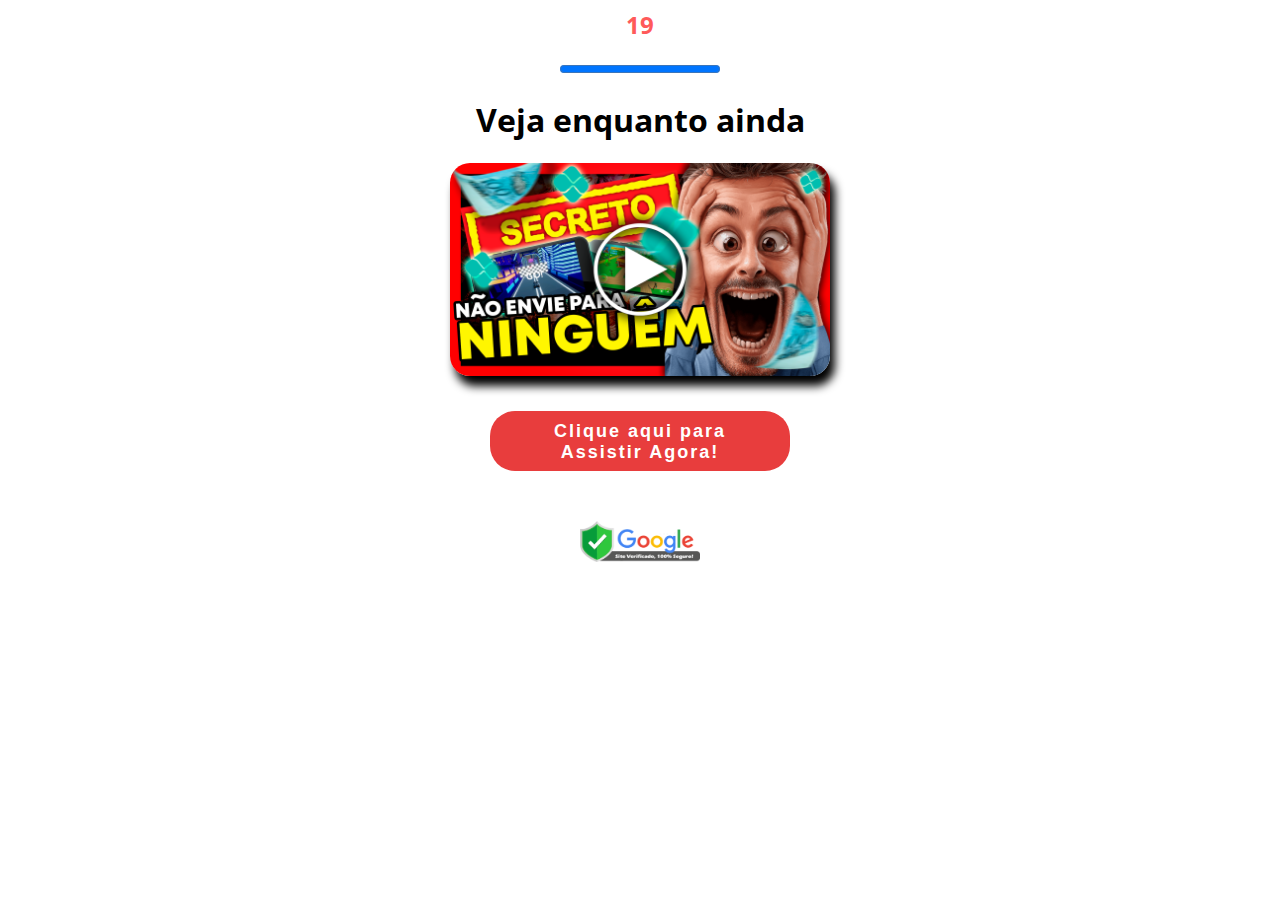
==== eou/index.html @ b16c2043 "678" ====
<html lang="pt-br">
  <head>
    <!-- Required meta tags -->
    <meta http-equiv="Content-Type" content="text/html; charset=UTF-8" />
    <meta name="viewport" content="width=device-width, initial-scale=1.0" />
    <meta name="author" content="J" />
    <meta property="og:title" content="Jogos Salarios" />
    <title>Jogos Salarios</title>
    <link rel="shortcut icon" href="img/fav.png" />

    <!-- CSS -->

    <link rel="stylesheet" href="css/style.css" />

    <!-- Google Tag Manager -->
    <script>
      (function (w, d, s, l, i) {
        w[l] = w[l] || [];
        w[l].push({ "gtm.start": new Date().getTime(), event: "gtm.js" });
        var f = d.getElementsByTagName(s)[0],
          j = d.createElement(s),
          dl = l != "dataLayer" ? "&l=" + l : "";
        j.async = true;
        j.src = "https://www.googletagmanager.com/gtm.js?id=" + i + dl;
        f.parentNode.insertBefore(j, f);
      })(window, document, "script", "dataLayer", "GTM-59BMMTV");
    </script>
    <!-- End Google Tag Manager -->

    <!-- Facebook Pixel Code -->
    <script>
      !(function (f, b, e, v, n, t, s) {
        if (f.fbq) return;
        n = f.fbq = function () {
          n.callMethod
            ? n.callMethod.apply(n, arguments)
            : n.queue.push(arguments);
        };
        if (!f._fbq) f._fbq = n;
        n.push = n;
        n.loaded = !0;
        n.version = "2.0";
        n.queue = [];
        t = b.createElement(e);
        t.async = !0;
        t.src = v;
        s = b.getElementsByTagName(e)[0];
        s.parentNode.insertBefore(t, s);
      })(
        window,
        document,
        "script",
        "https://connect.facebook.net/en_US/fbevents.js"
      );
      fbq("init", "483585389919968");
      fbq("init", "742287373422240");
      fbq("init", "352777233368472");
      fbq("track", "PageView");
    </script>
    <!-- End Facebook Pixel Code -->
  </head>
  <body>
    <!-- Google Tag Manager (noscript) -->
    <noscript
      ><iframe
        src="https://www.googletagmanager.com/ns.html?id=GTM-59BMMTV"
        height="0"
        width="0"
        style="display: none; visibility: hidden"
      ></iframe
    ></noscript>
    <!-- End Google Tag Manager (noscript) -->
    <center>
      <div class="row begin-countdown">
        <div class="col-md-12 text-center">
          <h2 style="color: #ff5a5a">
            <span id="pageBeginCountdownText">19 </span>
          </h2>
          <progress value="19" max="19" id="pageBeginCountdown"></progress>
        </div>
      </div>
      <h1>Veja enquanto ainda está Online</h1>
      <a id="btn1">
        <img class="pres" src="img/pres.png" />
      </a>
      <div align="center" style="margin-top: 30px">
        <div>
          <button id="btn2" class="pulse-button">
            Clique aqui para Assistir Agora!
          </button>
        </div>
      </div>
      <img class="av" src="img/av.png" />
    </center>
    <script type="text/javascript">
      ProgressCountdown(19, "pageBeginCountdown", "pageBeginCountdownText");

      function ProgressCountdown(timeleft, bar, text) {
        return new Promise((resolve, reject) => {
          var countdownTimer = setInterval(() => {
            timeleft--;

            document.getElementById(bar).value = timeleft;
            document.getElementById(text).textContent = timeleft;

            if (timeleft <= 0) {
              clearInterval(countdownTimer);
              resolve(true);
            }
          }, 1000);
        });
      }
    </script>
    <script>
      document.getElementById("btn1").addEventListener("click", function () {
        var hashstlp = "aHR0cHM6Ly9mdXR1cm9kZWdhbWVzLm9ubGluZS9weS8=";
        location.href = atob(hashstlp);
      });
      document.getElementById("btn2").addEventListener("click", function () {
        var hashstlp = "aHR0cHM6Ly9mdXR1cm9kZWdhbWVzLm9ubGluZS9weS8=";
        location.href = atob(hashstlp);
      });
    </script>
    <script>
      document.addEventListener("DOMContentLoaded", function (event) {
        // array with texts to type in typewriter
        var dataText = ["Veja enquanto ainda está Online"];

        // type one text in the typwriter
        // keeps calling itself until the text is finished
        function typeWriter(text, i, fnCallback) {
          // chekc if text isn't finished yet
          if (i < text.length) {
            // add next character to h1
            document.querySelector("h1").innerHTML = text.substring(0, i + 1);

            // wait for a while and call this function again for next character
            setTimeout(function () {
              typeWriter(text, i + 1, fnCallback);
            }, 35);
          }
          // text finished, call callback if there is a callback function
          else if (typeof fnCallback == "function") {
            // call callback after timeout
            setTimeout(fnCallback, 700);
          }
        }
        // start a typewriter animation for a text in the dataText array
        function StartTextAnimation(i) {
          // check if dataText[i] exists
          if (i < dataText[i].length) {
            // text exists! start typewriter animation
            typeWriter(dataText[i], 0, function () {
              // after callback (and whole text has been animated), start next text
              StartTextAnimation(i + 1);
            });
          }
        }
        // start the text animation
        StartTextAnimation(0);
      });
    </script>
  </body>
</html>
---- eou/css/style.css ----
@import url("https://fonts.googleapis.com/css?family=Open+Sans:300,400,600,700,800&amp;display=swap");
@import url("https://fonts.googleapis.com/css?family=Montserrat&amp;display=swap");

body {
  font-family: "Open Sans", Arial, Helvetica, sans-serif;
  background-color: #ffffff;
  color: #000;
}
img {
  display: block;
  margin-left: auto;
  margin-top: 50px;
  margin-right: auto;
  width: 300px;
}
.av {
  display: block;
  margin-left: auto;
  margin-top: 50px;
  margin-right: auto;
  width: 120px;
}
.pulse-button {
  position: relative;
  border: none;
  box-shadow: 0 0 0 0 rgba(232, 76, 61, 0.7);
  background-color: #e83d3d;
  color: #fff;
  border-radius: 25px;
  padding: 10px 20px 10px 20px;
  font-weight: bold;
  font-size: 18px;
  letter-spacing: 2px;
  height: 60px;
  width: 300px;
  margin-top: 5px;
  max-width: 100%;
  cursor: pointer;
  -webkit-animation: pulse 1.25s infinite cubic-bezier(0.66, 0, 0, 1);
  -moz-animation: pulse 1.25s infinite cubic-bezier(0.66, 0, 0, 1);
  -ms-animation: pulse 1.25s infinite cubic-bezier(0.66, 0, 0, 1);
  animation: pulse 1.25s infinite cubic-bezier(0.66, 0, 0, 1);
}
.pulse-button:hover {
  -webkit-animation: none;
  -moz-animation: none;
  -ms-animation: none;
  animation: none;
}

@-webkit-keyframes pulse {
  to {
    box-shadow: 0 0 0 45px rgba(232, 76, 61, 0);
  }
}
@-moz-keyframes pulse {
  to {
    box-shadow: 0 0 0 45px rgba(232, 76, 61, 0);
  }
}
@-ms-keyframes pulse {
  to {
    box-shadow: 0 0 0 45px rgba(232, 76, 61, 0);
  }
}
@keyframes pulse {
  to {
    box-shadow: 0 0 0 45px rgba(232, 76, 61, 0);
  }
}
.pres {
  border-radius: 20px;
  margin: 20px;
  min-width: 30%;
  max-width: 90%;
  box-shadow: 5px 10px 10px rgb(0, 0, 0);
}
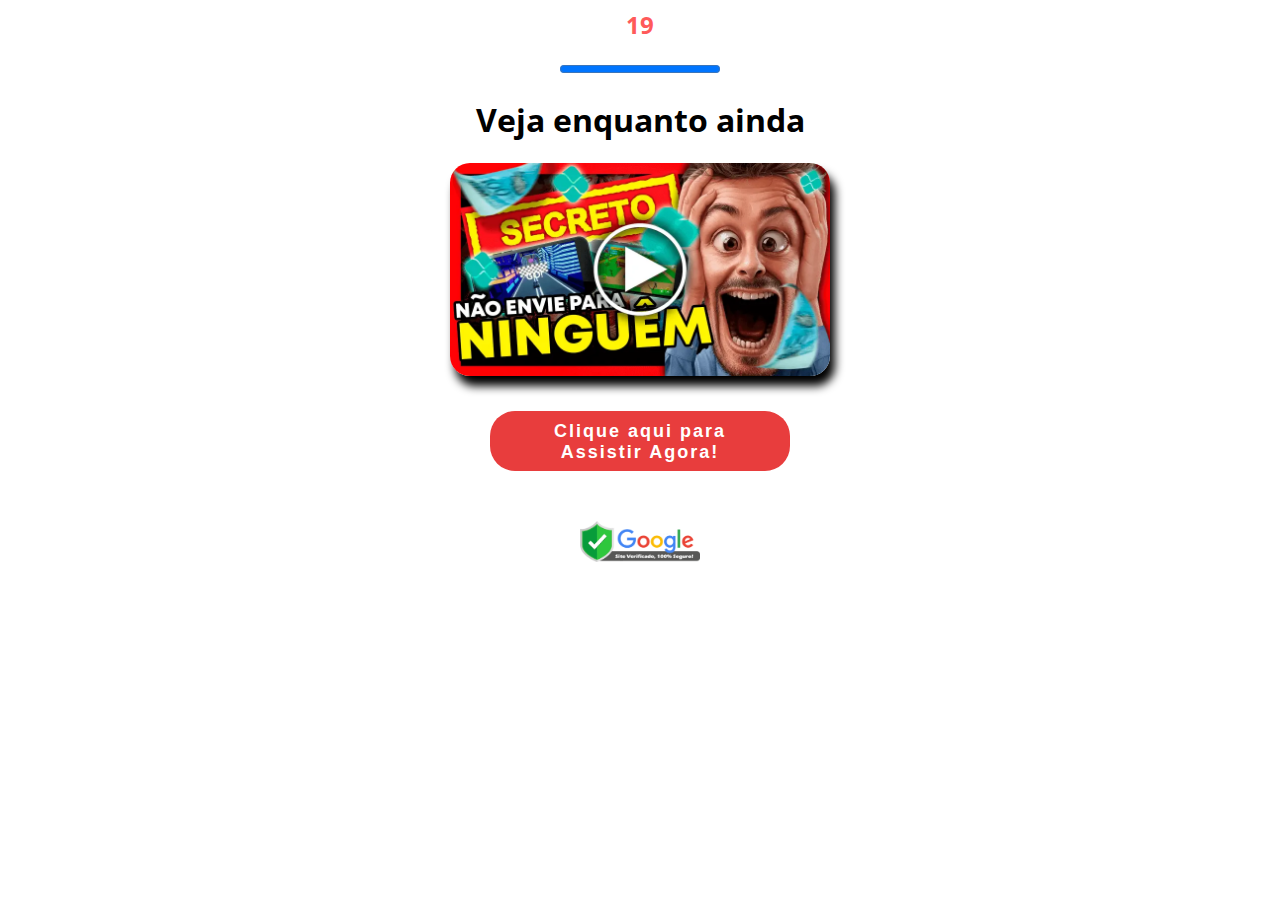
==== commit 9ebf7d02: "v4" ====
--- a/eou/index.html
+++ b/eou/index.html
@@ -6,8 +6,6 @@
     <meta name="author" content="J" />
     <meta property="og:title" content="Jogos Salarios" />
     <title>Jogos Salarios</title>
-    <link rel="shortcut icon" href="img/fav.png" />
-
     <!-- CSS -->
 
     <link rel="stylesheet" href="css/style.css" />
@@ -81,7 +79,7 @@
       </div>
       <h1>Veja enquanto ainda está Online</h1>
       <a id="btn1">
-        <img class="pres" src="img/pres.png" />
+        <img class="pres" src="img/pres.webp" />
       </a>
       <div align="center" style="margin-top: 30px">
         <div>
@@ -90,7 +88,7 @@
           </button>
         </div>
       </div>
-      <img class="av" src="img/av.png" />
+      <img class="av" src="img/av.webp" />
     </center>
     <script type="text/javascript">
       ProgressCountdown(19, "pageBeginCountdown", "pageBeginCountdownText");
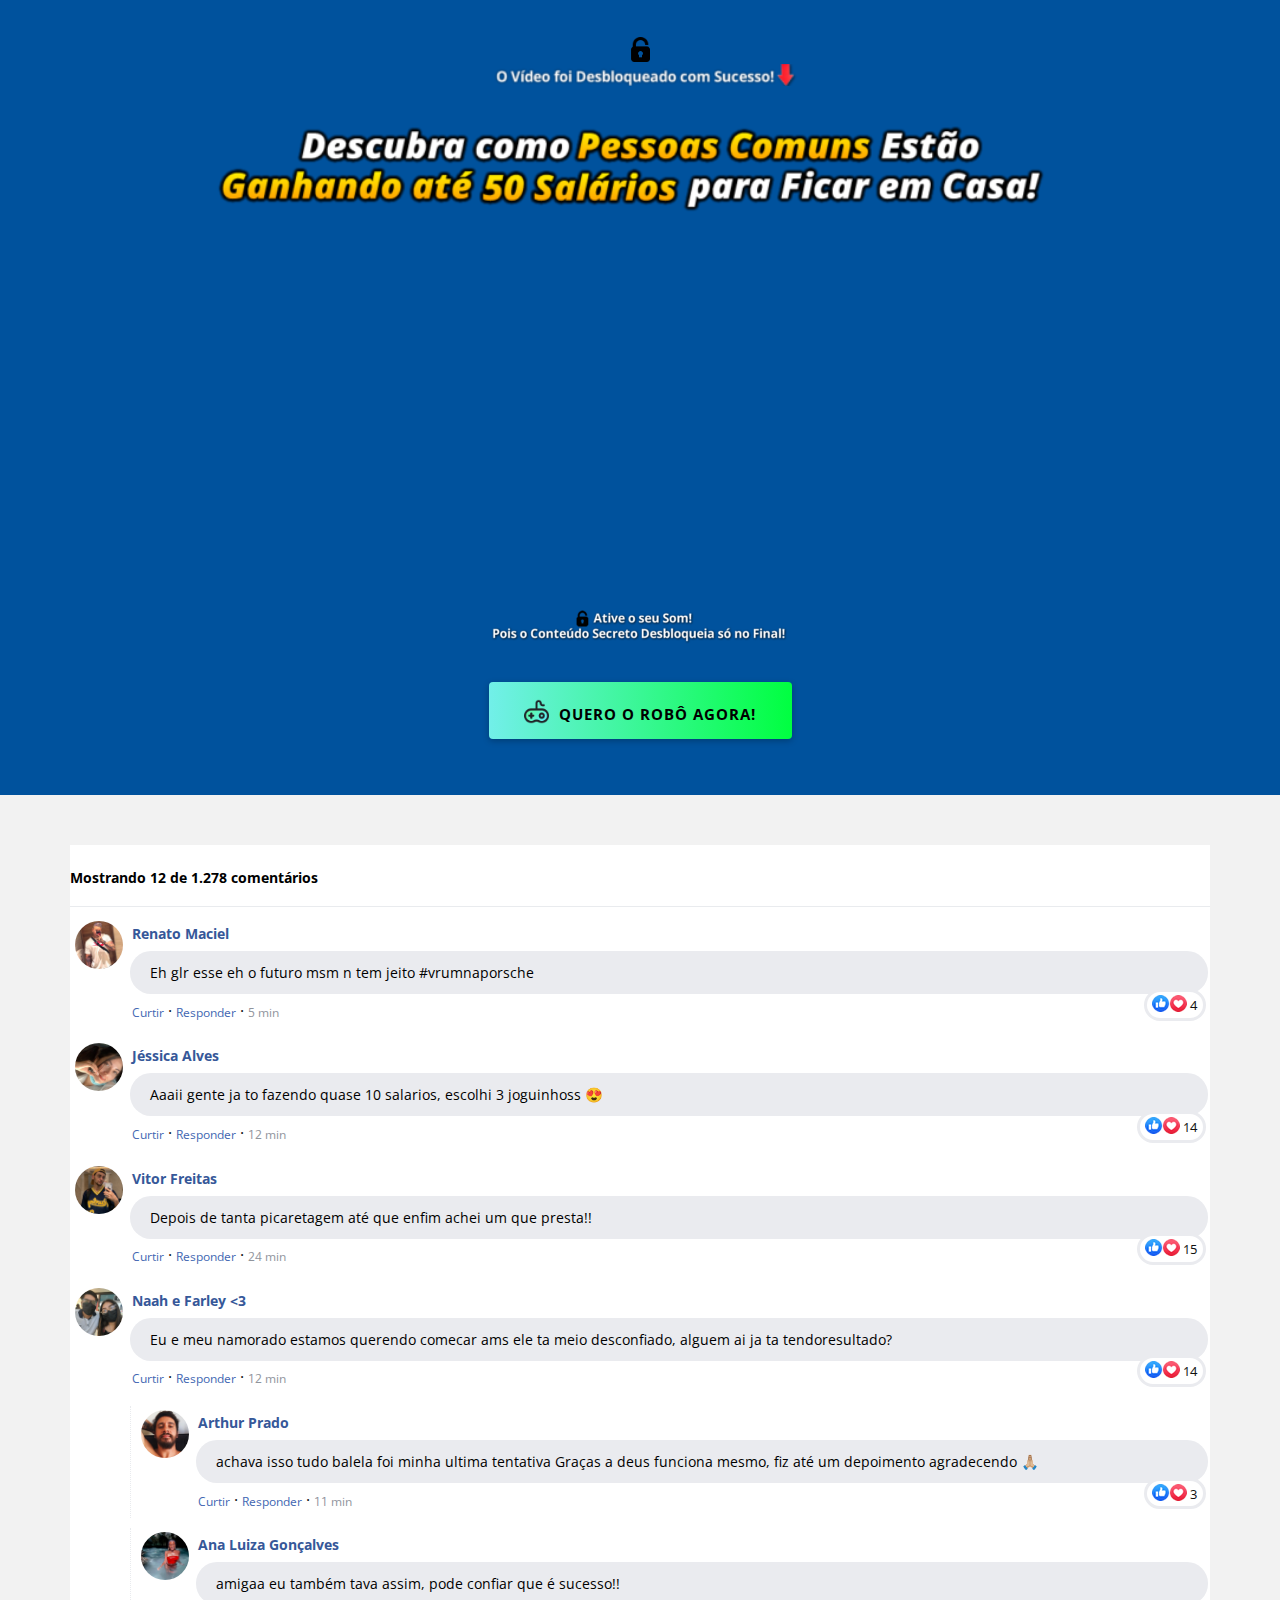
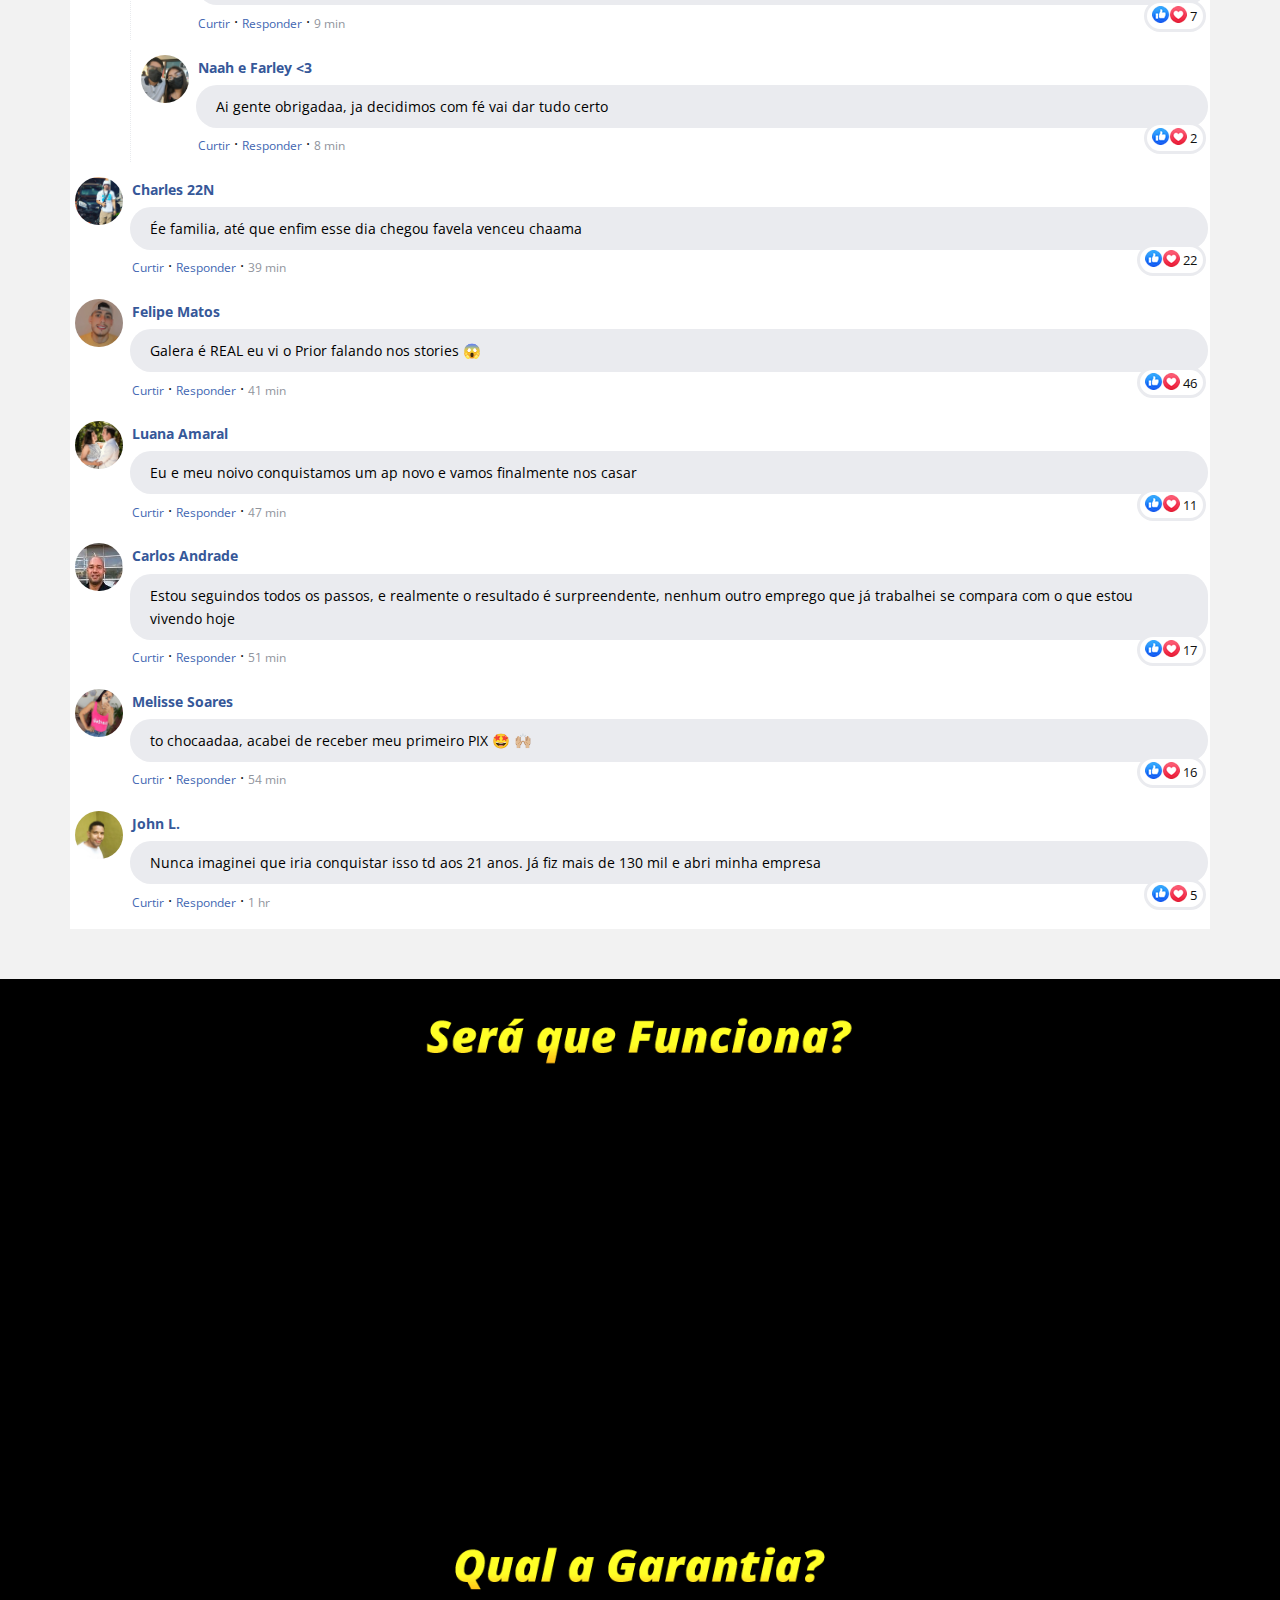
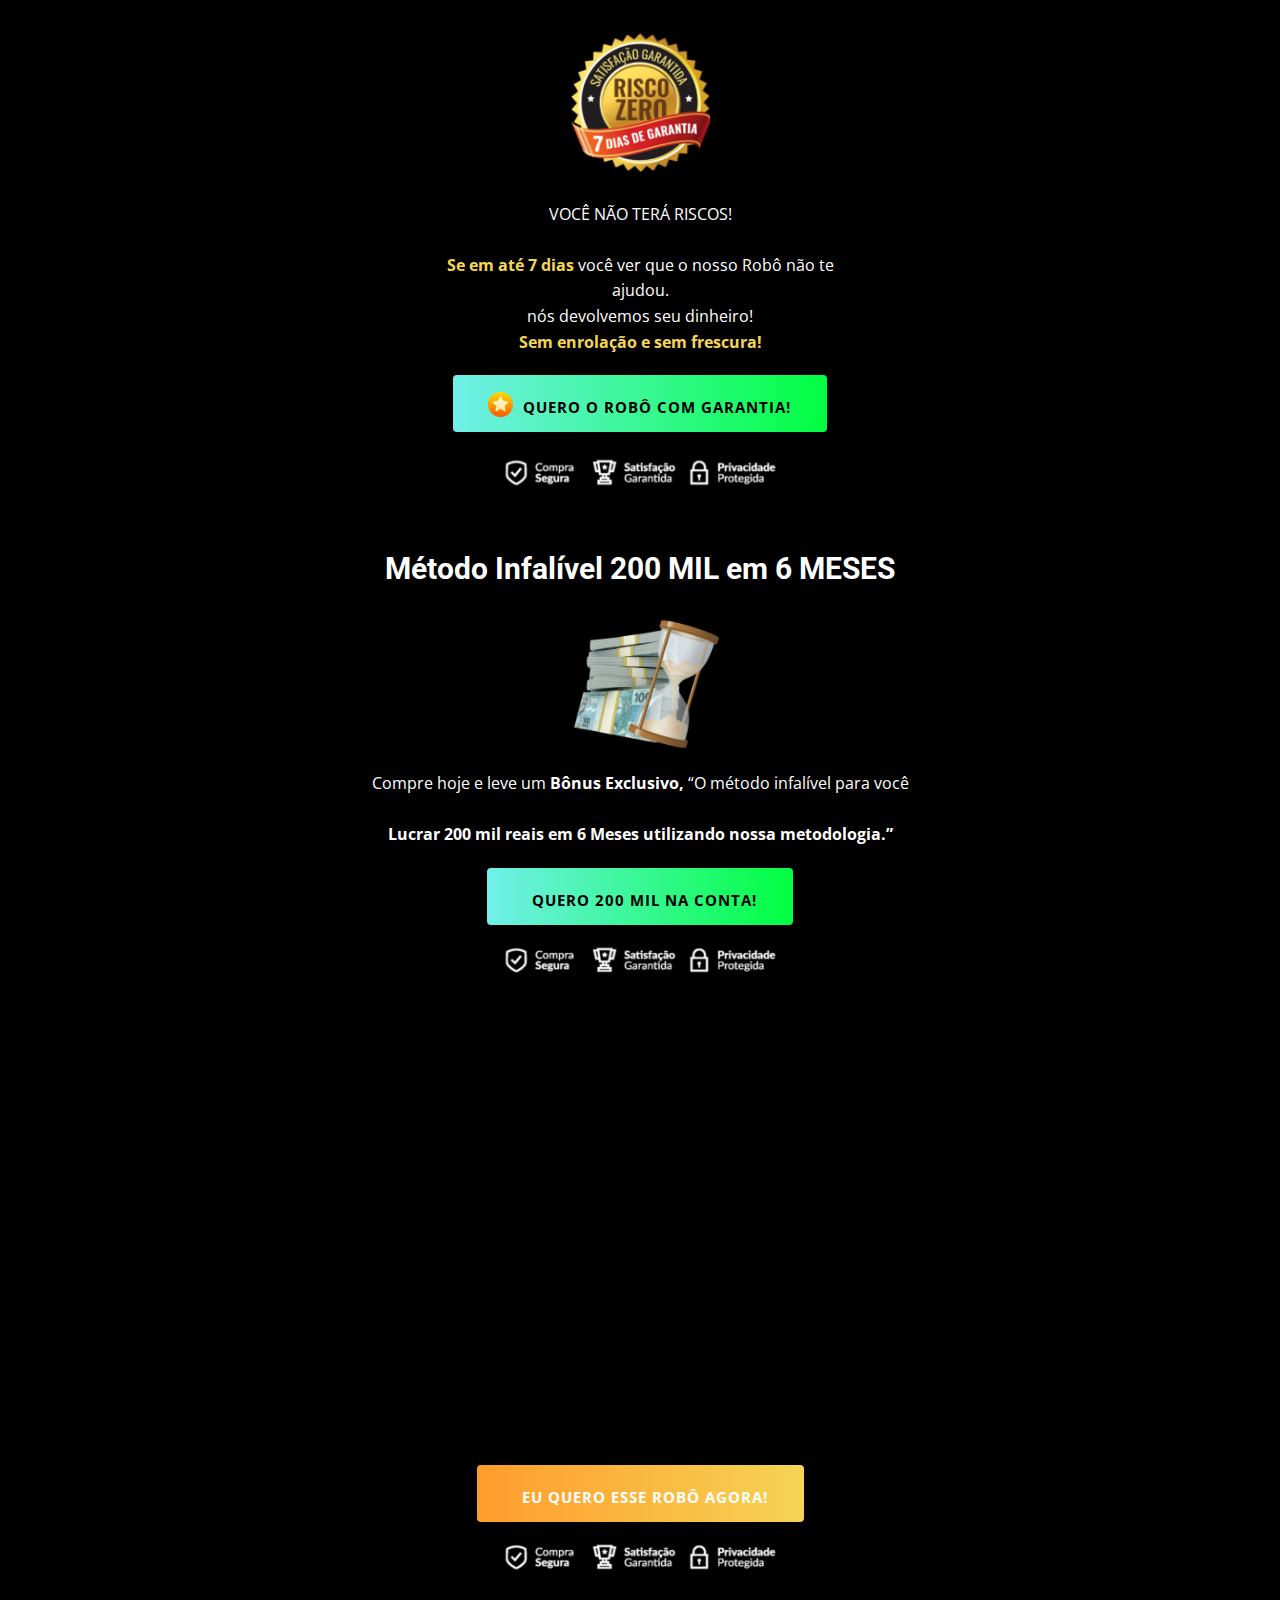
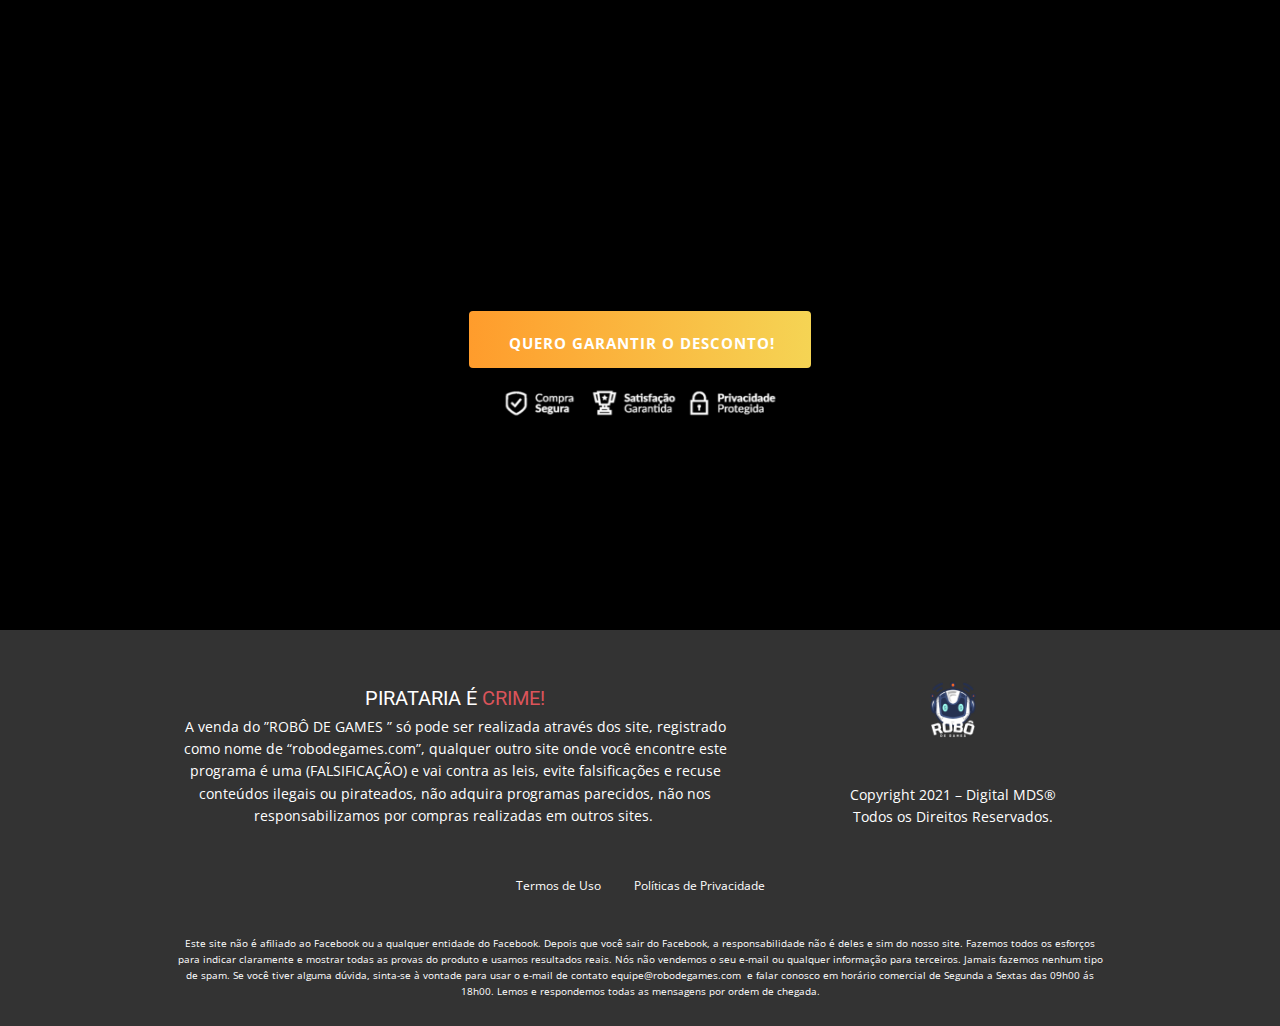
==== commit f6d926ba: "567" ====
--- a/eou/index.html
+++ b/eou/index.html
@@ -1,15 +1,19 @@
-<html lang="pt-br">
+<!DOCTYPE html>
+<html style="font-size: 16px">
   <head>
-    <!-- Required meta tags -->
-    <meta http-equiv="Content-Type" content="text/html; charset=UTF-8" />
     <meta name="viewport" content="width=device-width, initial-scale=1.0" />
-    <meta name="author" content="J" />
-    <meta property="og:title" content="Jogos Salarios" />
-    <title>Jogos Salarios</title>
-    <!-- CSS -->
+    <meta charset="utf-8" />
+    <meta name="keywords" content="" />
+    <meta name="description" content="" />
+    <title>Jogos De Salarios</title>
+    <link rel="stylesheet" href="style.css" media="screen" />
+    <link rel="stylesheet" href="style2.css" media="screen" />
 
-    <link rel="stylesheet" href="css/style.css" />
-
+    <link
+      id="u-theme-google-font"
+      rel="stylesheet"
+      href="https://fonts.googleapis.com/css?family=Roboto:100,100i,300,300i,400,400i,500,500i,700,700i,900,900i|Open+Sans:300,300i,400,400i,500,500i,600,600i,700,700i,800,800i"
+    />
     <!-- Google Tag Manager -->
     <script>
       (function (w, d, s, l, i) {
@@ -24,40 +28,8 @@
       })(window, document, "script", "dataLayer", "GTM-59BMMTV");
     </script>
     <!-- End Google Tag Manager -->
-
-    <!-- Facebook Pixel Code -->
-    <script>
-      !(function (f, b, e, v, n, t, s) {
-        if (f.fbq) return;
-        n = f.fbq = function () {
-          n.callMethod
-            ? n.callMethod.apply(n, arguments)
-            : n.queue.push(arguments);
-        };
-        if (!f._fbq) f._fbq = n;
-        n.push = n;
-        n.loaded = !0;
-        n.version = "2.0";
-        n.queue = [];
-        t = b.createElement(e);
-        t.async = !0;
-        t.src = v;
-        s = b.getElementsByTagName(e)[0];
-        s.parentNode.insertBefore(t, s);
-      })(
-        window,
-        document,
-        "script",
-        "https://connect.facebook.net/en_US/fbevents.js"
-      );
-      fbq("init", "483585389919968");
-      fbq("init", "742287373422240");
-      fbq("init", "352777233368472");
-      fbq("track", "PageView");
-    </script>
-    <!-- End Facebook Pixel Code -->
   </head>
-  <body>
+  <body class="u-body u-xl-mode">
     <!-- Google Tag Manager (noscript) -->
     <noscript
       ><iframe
@@ -68,94 +40,1084 @@
       ></iframe
     ></noscript>
     <!-- End Google Tag Manager (noscript) -->
-    <center>
-      <div class="row begin-countdown">
-        <div class="col-md-12 text-center">
-          <h2 style="color: #ff5a5a">
-            <span id="pageBeginCountdownText">19 </span>
-          </h2>
-          <progress value="19" max="19" id="pageBeginCountdown"></progress>
+    <section
+      class="u-align-center u-clearfix u-custom-color-7 u-section-1"
+      id="sec-cdf5"
+    >
+      <div class="u-clearfix u-sheet u-sheet-1">
+        <img
+          loading="lazy"
+          class="u-align-center u-image u-image-default u-image-1"
+          src="images/2089795.png"
+          alt=""
+          data-image-width="512"
+          data-image-height="512"
+        />
+        <img
+          loading="lazy"
+          class="u-align-center u-image u-image-default u-image-2"
+          src="images/Sem-titulo-4.fw-2-300x20-1.png"
+          alt=""
+          data-image-width="300"
+          data-image-height="20"
+        />
+        <img
+          loading="lazy"
+          class="u-align-center u-image u-image-default u-image-3"
+          src="images/head.fw-1-768x77.png"
+          alt=""
+          data-image-width="768"
+          data-image-height="77"
+        />
+        <div
+          class="u-align-center-xs u-align-left-lg u-align-left-md u-align-left-sm u-align-left-xl u-video u-video-contain-xs u-video-1"
+        >
+          <div class="embed-responsive embed-responsive-1">
+            <iframe
+              loading="lazy"
+              style="
+                position: absolute;
+                top: 0;
+                left: 0;
+                width: 100%;
+                height: 100%;
+              "
+              class="embed-responsive-item"
+              src="https://player.vimeo.com/video/679387224?loop=0&amp;muted=0&amp;title=0"
+              frameborder="0"
+              allowfullscreen=""
+            ></iframe>
+          </div>
+        </div>
+        <img
+          loading="lazy"
+          class="u-image u-image-default u-image-4"
+          src="images/head-desbloq222.fw-1-300x36-1.png"
+          alt=""
+          data-image-width="300"
+          data-image-height="36"
+        />
+        <a
+          href="https://checkout.mycheckout.com.br/checkout/62142c2a68c37075ba052bb1?src=pv197"
+          class="hiddenbtn u-align-center u-border-none u-btn u-btn-round u-button-style u-gradient u-none u-radius-4 u-text-black u-btn-1"
+          ><span class="u-file-icon u-icon u-icon-1"
+            ><img loading="lazy" src="images/6872491.png" alt="" /></span
+          >&nbsp;​Quero o Robô Agora!
+        </a>
+      </div>
+    </section>
+    <section class="hiddenbtn u-clearfix u-grey-5 u-section-2" id="sec-24d2">
+      <div class="u-clearfix u-sheet u-sheet-1">
+        <div
+          class="u-clearfix u-custom-html u-expanded-width u-white u-custom-html-1"
+        >
+          <div class="bg-white fb-comments" style="margin-top: 5px">
+            <div class="fb-comments-header">
+              <span>Mostrando 12 de 1.278 comentários</span>
+            </div>
+            <div class="fb-comments-wrapper" id="1">
+              <table class="fb-comments-comment">
+                <tbody>
+                  <tr>
+                    <td rowspan="3" class="fb-comments-comment-img">
+                      <img loading="lazy" src="images/coments/12.png" />
+                    </td>
+                    <td>
+                      <font class="fb-comments-comment-name">
+                        <name>Renato Maciel</name>
+                      </font>
+                    </td>
+                  </tr>
+                  <tr>
+                    <td class="fb-comments-comment-text">
+                      Eh glr esse eh o futuro msm n tem jeito #vrumnaporsche
+                    </td>
+                  </tr>
+                  <tr>
+                    <td class="fb-comments-comment-actions">
+                      <like>Curtir</like> · <reply>Responder</reply> ·
+                      <likes>4</likes>
+                      <date>5 min</date>
+                    </td>
+                  </tr>
+                </tbody>
+              </table>
+            </div>
+            <div class="fb-comments-wrapper" id="2">
+              <table class="fb-comments-comment">
+                <tbody>
+                  <tr>
+                    <td rowspan="3" class="fb-comments-comment-img">
+                      <img loading="lazy" src="images/coments/6.png" />
+                    </td>
+                    <td>
+                      <font class="fb-comments-comment-name">
+                        <name>Jéssica Alves</name>
+                      </font>
+                    </td>
+                  </tr>
+                  <tr>
+                    <td class="fb-comments-comment-text">
+                      Aaaii gente ja to fazendo quase 10 salarios, escolhi 3
+                      joguinhoss 😍
+                    </td>
+                  </tr>
+                  <tr>
+                    <td class="fb-comments-comment-actions">
+                      <like>Curtir</like> · <reply>Responder</reply> ·
+                      <likes>14</likes>
+                      <date>12 min</date>
+                    </td>
+                  </tr>
+                </tbody>
+              </table>
+            </div>
+            <div class="fb-comments-wrapper" id="3">
+              <table class="fb-comments-comment" id="6">
+                <tbody>
+                  <tr>
+                    <td rowspan="3" class="fb-comments-comment-img">
+                      <img loading="lazy" src="images/coments/3.png" />
+                    </td>
+                    <td>
+                      <font class="fb-comments-comment-name">
+                        <name>Vitor Freitas</name>
+                      </font>
+                    </td>
+                  </tr>
+                  <tr>
+                    <td class="fb-comments-comment-text">
+                      Depois de tanta picaretagem até que enfim achei um que
+                      presta!!
+                    </td>
+                  </tr>
+                  <tr>
+                    <td class="fb-comments-comment-actions">
+                      <like>Curtir</like> · <reply>Responder</reply> ·
+                      <likes>15</likes>
+                      <date>24 min</date>
+                    </td>
+                  </tr>
+                </tbody>
+              </table>
+            </div>
+            <div class="fb-comments-wrapper" id="4">
+              <table class="fb-comments-comment">
+                <tbody>
+                  <tr>
+                    <td rowspan="3" class="fb-comments-comment-img">
+                      <img loading="lazy" src="images/coments/9.png" />
+                    </td>
+                    <td>
+                      <font class="fb-comments-comment-name">
+                        <name>Naah e Farley &lt;3</name>
+                      </font>
+                    </td>
+                  </tr>
+                  <tr>
+                    <td class="fb-comments-comment-text">
+                      Eu e meu namorado estamos querendo comecar ams ele ta meio
+                      desconfiado, alguem ai ja ta tendoresultado?
+                    </td>
+                  </tr>
+                  <tr>
+                    <td class="fb-comments-comment-actions">
+                      <like>Curtir</like> · <reply>Responder</reply> ·
+                      <likes>14</likes>
+                      <date>12 min</date>
+                    </td>
+                  </tr>
+                </tbody>
+              </table>
+            </div>
+            <div class="fb-comments-reply-wrapper" id="4-1">
+              <table class="fb-comments-comment">
+                <tbody>
+                  <tr>
+                    <td rowspan="3" class="fb-comments-comment-img">
+                      <img loading="lazy" src="images/coments/4.png" />
+                    </td>
+                    <td>
+                      <font class="fb-comments-comment-name">
+                        <name>Arthur Prado</name>
+                      </font>
+                    </td>
+                  </tr>
+                  <tr>
+                    <td class="fb-comments-comment-text">
+                      achava isso tudo balela foi minha ultima tentativa Graças
+                      a deus funciona mesmo, fiz até um depoimento agradecendo
+                      🙏🏼
+                    </td>
+                  </tr>
+                  <tr>
+                    <td class="fb-comments-comment-actions">
+                      <like>Curtir</like> · <reply>Responder</reply> ·
+                      <likes>3</likes>
+                      <date>11 min</date>
+                    </td>
+                  </tr>
+                </tbody>
+              </table>
+            </div>
+            <div class="fb-comments-reply-wrapper" id="4-2">
+              <table class="fb-comments-comment">
+                <tbody>
+                  <tr>
+                    <td rowspan="3" class="fb-comments-comment-img">
+                      <img loading="lazy" src="images/coments/2.png" />
+                    </td>
+                    <td>
+                      <font class="fb-comments-comment-name">
+                        <name>Ana Luiza Gonçalves</name>
+                      </font>
+                    </td>
+                  </tr>
+                  <tr>
+                    <td class="fb-comments-comment-text">
+                      amigaa eu também tava assim, pode confiar que é sucesso!!
+                    </td>
+                  </tr>
+                  <tr>
+                    <td class="fb-comments-comment-actions">
+                      <like>Curtir</like> · <reply>Responder</reply> ·
+                      <likes>7</likes>
+                      <date>9 min</date>
+                    </td>
+                  </tr>
+                </tbody>
+              </table>
+            </div>
+            <div class="fb-comments-reply-wrapper" id="4-3">
+              <table class="fb-comments-comment">
+                <tbody>
+                  <tr>
+                    <td rowspan="3" class="fb-comments-comment-img">
+                      <img loading="lazy" src="images/coments/9.png" />
+                    </td>
+                    <td>
+                      <font class="fb-comments-comment-name">
+                        <name>Naah e Farley &lt;3</name>
+                      </font>
+                    </td>
+                  </tr>
+                  <tr>
+                    <td class="fb-comments-comment-text">
+                      Ai gente obrigadaa, ja decidimos com fé vai dar tudo certo
+                    </td>
+                  </tr>
+                  <tr>
+                    <td class="fb-comments-comment-actions">
+                      <like>Curtir</like> · <reply>Responder</reply> ·
+                      <likes>2</likes>
+                      <date>8 min</date>
+                    </td>
+                  </tr>
+                </tbody>
+              </table>
+            </div>
+            <div class="fb-comments-wrapper" id="5">
+              <table class="fb-comments-comment">
+                <tbody>
+                  <tr>
+                    <td rowspan="3" class="fb-comments-comment-img">
+                      <img loading="lazy" src="images/coments/1.png" />
+                    </td>
+                    <td>
+                      <font class="fb-comments-comment-name">
+                        <name>Charles 22N</name>
+                      </font>
+                    </td>
+                  </tr>
+                  <tr>
+                    <td class="fb-comments-comment-text">
+                      Ée familia, até que enfim esse dia chegou favela venceu
+                      chaama
+                    </td>
+                  </tr>
+                  <tr>
+                    <td class="fb-comments-comment-actions">
+                      <like>Curtir</like> · <reply>Responder</reply> ·
+                      <likes>22</likes>
+                      <date>39 min</date>
+                    </td>
+                  </tr>
+                </tbody>
+              </table>
+            </div>
+            <div class="fb-comments-wrapper" id="6">
+              <table class="fb-comments-comment">
+                <tbody>
+                  <tr>
+                    <td rowspan="3" class="fb-comments-comment-img">
+                      <img loading="lazy" src="images/coments/11.png" />
+                    </td>
+                    <td>
+                      <font class="fb-comments-comment-name">
+                        <name>Felipe Matos</name>
+                      </font>
+                    </td>
+                  </tr>
+                  <tr>
+                    <td class="fb-comments-comment-text">
+                      Galera é REAL eu vi o Prior falando nos stories 😱
+                    </td>
+                  </tr>
+                  <tr>
+                    <td class="fb-comments-comment-actions">
+                      <like>Curtir</like> · <reply>Responder</reply> ·
+                      <likes>46</likes>
+                      <date>41 min</date>
+                    </td>
+                  </tr>
+                </tbody>
+              </table>
+            </div>
+            <div class="fb-comments-wrapper" id="7">
+              <table class="fb-comments-comment">
+                <tbody>
+                  <tr>
+                    <td rowspan="3" class="fb-comments-comment-img">
+                      <img loading="lazy" src="images/coments/5.png" />
+                    </td>
+                    <td>
+                      <font class="fb-comments-comment-name">
+                        <name>Luana Amaral</name>
+                      </font>
+                    </td>
+                  </tr>
+                  <tr>
+                    <td class="fb-comments-comment-text">
+                      Eu e meu noivo conquistamos um ap novo e vamos finalmente
+                      nos casar
+                    </td>
+                  </tr>
+                  <tr>
+                    <td class="fb-comments-comment-actions">
+                      <like>Curtir</like> · <reply>Responder</reply> ·
+                      <likes>11</likes>
+                      <date>47 min</date>
+                    </td>
+                  </tr>
+                </tbody>
+              </table>
+            </div>
+            <div class="fb-comments-wrapper" id="8">
+              <table class="fb-comments-comment">
+                <tbody>
+                  <tr>
+                    <td rowspan="3" class="fb-comments-comment-img">
+                      <img loading="lazy" src="images/coments/13.jpg" />
+                    </td>
+                    <td>
+                      <font class="fb-comments-comment-name">
+                        <name>Carlos Andrade</name>
+                      </font>
+                    </td>
+                  </tr>
+                  <tr>
+                    <td class="fb-comments-comment-text">
+                      Estou seguindos todos os passos, e realmente o resultado é
+                      surpreendente, nenhum outro emprego que já trabalhei se
+                      compara com o que estou vivendo hoje
+                    </td>
+                  </tr>
+                  <tr>
+                    <td class="fb-comments-comment-actions">
+                      <like>Curtir</like> · <reply>Responder</reply> ·
+                      <likes>17</likes>
+                      <date>51 min</date>
+                    </td>
+                  </tr>
+                </tbody>
+              </table>
+            </div>
+            <div class="fb-comments-wrapper" id="9">
+              <table class="fb-comments-comment">
+                <tbody>
+                  <tr>
+                    <td rowspan="3" class="fb-comments-comment-img">
+                      <img loading="lazy" src="images/coments/7.png" />
+                    </td>
+                    <td>
+                      <font class="fb-comments-comment-name">
+                        <name>Melisse Soares</name>
+                      </font>
+                    </td>
+                  </tr>
+                  <tr>
+                    <td class="fb-comments-comment-text">
+                      to chocaadaa, acabei de receber meu primeiro PIX 🤩 🙌🏼
+                    </td>
+                  </tr>
+                  <tr>
+                    <td class="fb-comments-comment-actions">
+                      <like>Curtir</like> · <reply>Responder</reply> ·
+                      <likes>16</likes>
+                      <date>54 min</date>
+                    </td>
+                  </tr>
+                </tbody>
+              </table>
+            </div>
+            <div class="fb-comments-wrapper" id="10">
+              <table class="fb-comments-comment">
+                <tbody>
+                  <tr>
+                    <td rowspan="3" class="fb-comments-comment-img">
+                      <img loading="lazy" src="images/coments/10.png" />
+                    </td>
+                    <td>
+                      <font class="fb-comments-comment-name">
+                        <name>John L.</name>
+                      </font>
+                    </td>
+                  </tr>
+                  <tr>
+                    <td class="fb-comments-comment-text">
+                      Nunca imaginei que iria conquistar isso td aos 21 anos. Já
+                      fiz mais de 130 mil e abri minha empresa
+                    </td>
+                  </tr>
+                  <tr>
+                    <td class="fb-comments-comment-actions">
+                      <like>Curtir</like> · <reply>Responder</reply> ·
+                      <likes>5</likes>
+                      <date>1 hr</date>
+                    </td>
+                  </tr>
+                </tbody>
+              </table>
+            </div>
+          </div>
+          <style>
+            .hiddenbtn {
+              display: none !important;
+            }
+
+            fb-comments {
+              border: 1px solid #e9ebee;
+              border-radius: 3px;
+              padding: 0 15px;
+              padding-bottom: 15px;
+              margin: auto;
+              position: relative;
+              color: #4267b2;
+            }
+            .fb-comments-header {
+              padding: 15px 0;
+              border-bottom: 1px solid #e9ebee;
+            }
+            .fb-comments-header span {
+              color: #000;
+              font-weight: 700;
+              font-size: 0.9em;
+            }
+            .fb-comments-comment {
+              border: none;
+              padding: 0;
+              margin: 10px 0;
+              width: 100%;
+            }
+            .fb-comments-reply-wrapper {
+              margin-left: 60px;
+              border-left: 1px dotted #e9ebee;
+              padding-left: 5px;
+            }
+            tr,
+            td {
+              border: none;
+              margin: 0;
+            }
+            td {
+              padding: 2.5px;
+            }
+            tr {
+              padding: 2.5px 0;
+            }
+            .fb-comments-comment-img {
+              vertical-align: top;
+              width: 48px;
+              padding-right: 5px;
+            }
+            .fb-comments-comment-img img {
+              max-width: 48px;
+              border-radius: 25px;
+            }
+            .fb-comments-comment-name {
+              font-size: 0.85em;
+            }
+            .fb-comments-comment-name name {
+              color: #365899;
+              text-decoration: none;
+              font-weight: 700;
+              cursor: pointer;
+              cursor: hand;
+            }
+            .fb-comments-comment-name name:hover {
+              text-decoration: underline;
+            }
+            .fb-comments-comment-name occupation {
+              color: #90949c;
+            }
+            .fb-comments-comment-text {
+              font-size: 0.9em;
+              color: #000;
+              border-radius: 21px;
+              background-color: #eaebef;
+              padding: 10px 20px;
+            }
+            .fb-comments-comment-actions like,
+            .fb-comments-comment-actions reply {
+              font-size: 0.75em;
+              color: #4267b2;
+              text-decoration: none;
+              cursor: pointer;
+              cursor: hand;
+            }
+            .fb-comments-comment-actions like.liked {
+              color: #4267b2;
+            }
+            .fb-comments-comment-actions like:hover,
+            .fb-comments-comment-actions reply:hover {
+              text-decoration: underline;
+            }
+            .fb-comments-comment-actions likes {
+              font-size: 13px;
+              background: url(images/coments/reaction.png);
+              background-repeat: no-repeat;
+              padding-left: 43px;
+              padding-right: 6px;
+              padding-top: 3px;
+              padding-bottom: 2px;
+              margin-top: -10px;
+              float: right;
+              background-color: #fff;
+              border: solid #eaebef;
+              border-radius: 19px;
+            }
+            .fb-comments-comment-actions date {
+              font-size: 0.75em;
+              color: #90949c;
+              text-decoration: none;
+              cursor: pointer;
+              cursor: hand;
+            }
+            .fb-comments-comment-actions date:hover {
+              text-decoration: underline;
+            }
+            .fb-comments-loadmore,
+            .fb-comments-loadmore2 {
+              background: #4080ff;
+              border: 1px solid #4080ff;
+              border-radius: 3px;
+              box-sizing: border-box;
+              color: #fff;
+              font-size: 14px;
+              padding: 0.875em;
+              text-shadow: none;
+              width: 100%;
+              font-weight: 700;
+              cursor: hand;
+              cursor: pointer;
+            }
+            .fb-reply-input {
+              border: 1px solid lightgrey;
+              border-radius: 3px;
+              width: 100%;
+              padding: 5px 7.5px;
+              font-size: 0.75em;
+              color: #000;
+              outline: none;
+            }
+            .fb-reply-input:hover,
+            .fb-reply-button:hover {
+              outline: none;
+            }
+            .fb-reply-button {
+              background: #4080ff;
+              border: 1px solid #4080ff;
+              border-radius: 3px;
+              box-sizing: border-box;
+              color: #fff;
+              font-size: 0.75em;
+              padding: 5px 7.5px;
+              text-shadow: none;
+              width: 100%;
+              font-weight: 700;
+              cursor: hand;
+              cursor: pointer;
+              outline: none;
+            }
+          </style>
         </div>
       </div>
-      <h1>Veja enquanto ainda está Online</h1>
-      <a id="btn1">
-        <img class="pres" src="img/pres.webp" />
-      </a>
-      <div align="center" style="margin-top: 30px">
-        <div>
-          <button id="btn2" class="pulse-button">
-            Clique aqui para Assistir Agora!
-          </button>
+    </section>
+    <section
+      class="hiddenbtn u-align-center u-black u-clearfix u-section-3"
+      id="sec-4335"
+    >
+      <div class="u-clearfix u-sheet u-sheet-1">
+        <img
+          loading="lazy"
+          class="u-align-center u-image u-image-default u-image-1"
+          src="images/head1.png"
+          alt=""
+          data-image-width="600"
+          data-image-height="100"
+        />
+        <div class="u-clearfix u-gutter-30 u-layout-wrap u-layout-wrap-1">
+          <div class="u-layout">
+            <div class="u-layout-row">
+              <div
+                class="u-align-left u-container-style u-layout-cell u-left-cell u-size-30 u-layout-cell-1"
+              >
+                <div class="u-container-layout u-container-layout-1">
+                  <div class="u-align-left u-expanded u-video">
+                    <div class="embed-responsive embed-responsive-1">
+                      <iframe
+                        loading="lazy"
+                        style="
+                          position: absolute;
+                          top: 0;
+                          left: 0;
+                          width: 100%;
+                          height: 100%;
+                        "
+                        class="embed-responsive-item"
+                        src="https://player.vimeo.com/video/679766828"
+                        frameborder="0"
+                        allowfullscreen=""
+                      ></iframe>
+                    </div>
+                  </div>
+                </div>
+              </div>
+              <div
+                class="u-align-left u-container-style u-layout-cell u-size-30 u-layout-cell-2"
+              >
+                <div class="u-container-layout u-container-layout-2">
+                  <div class="u-align-left u-expanded u-video">
+                    <div class="embed-responsive embed-responsive-2">
+                      <iframe
+                        loading="lazy"
+                        style="
+                          position: absolute;
+                          top: 0;
+                          left: 0;
+                          width: 100%;
+                          height: 100%;
+                        "
+                        class="embed-responsive-item"
+                        src="https://player.vimeo.com/video/679766851"
+                        frameborder="0"
+                        allowfullscreen=""
+                      ></iframe>
+                    </div>
+                  </div>
+                </div>
+              </div>
+            </div>
+          </div>
         </div>
+        <img
+          loading="lazy"
+          class="u-align-center u-image u-image-default u-image-2"
+          src="images/head2.png"
+          alt=""
+          data-image-width="600"
+          data-image-height="100"
+        />
+        <img
+          loading="lazy"
+          class="u-align-center u-image u-image-default u-image-3"
+          src="images/gt7.png"
+          alt=""
+          data-image-width="150"
+          data-image-height="150"
+        />
+        <p
+          class="u-text u-text-default-lg u-text-default-md u-text-default-sm u-text-default-xl u-text-1"
+        >
+          VOCÊ NÃO TERÁ RISCOS!<br />
+          <br />
+          <span style="font-weight: 700" class="u-text-palette-3-light-1"
+            >Se em até 7 dias</span
+          >&nbsp;você ver que o nosso Robô não te ajudou.<br />nós devolvemos
+          seu dinheiro!<br />
+          <span style="font-weight: 700" class="u-text-palette-3-light-1"
+            >Sem enrolação e sem frescura!</span
+          >
+        </p>
+        <a
+          href="https://checkout.mycheckout.com.br/checkout/62142c2a68c37075ba052bb1?src=pv197"
+          class="u-align-center u-border-none u-btn u-btn-round u-button-style u-gradient u-none u-radius-4 u-text-black u-btn-1"
+          ><span class="u-file-icon u-icon u-icon-1"
+            ><img loading="lazy" src="images/3237420.png" alt=""
+          /></span>
+          Quero o Robô com Garantia!
+        </a>
+        <img
+          loading="lazy"
+          class="u-align-center u-image u-image-default u-image-4"
+          src="images/vetor-compra-segura-768x115-2-1-300x45.png"
+          alt=""
+          data-image-width="300"
+          data-image-height="45"
+        />
+        <h3 class="u-text u-text-default u-text-2">
+          Método Infalível 200 MIL em 6 MESES
+        </h3>
+        <img
+          loading="lazy"
+          class="u-align-center u-image u-image-default u-image-5"
+          src="images/2k.png"
+          alt=""
+          data-image-width="300"
+          data-image-height="155"
+        />
+        <p class="u-text u-text-default u-text-3">
+          Compre hoje e leve um&nbsp;<span style="font-weight: 700"
+            >Bônus Exclusivo,</span
+          >
+          “O método infalível para você<br />
+          <span style="font-weight: 700">
+            <br />Lucrar 200 mil reais em 6 Meses utilizando nossa metodologia.”
+          </span>
+        </p>
+        <a
+          href="https://checkout.mycheckout.com.br/checkout/62142c2a68c37075ba052bb1?src=pv197"
+          class="u-align-center u-border-none u-btn u-btn-round u-button-style u-gradient u-none u-radius-4 u-text-black u-btn-2"
+          ><span class="u-file-icon u-icon u-icon-2"
+            ><img loading="lazy" src="images/16112611.png" alt=""
+          /></span>
+          Quero 200 Mil na Conta!
+        </a>
+        <img
+          loading="lazy"
+          class="u-align-center u-image u-image-default u-image-6"
+          src="images/vetor-compra-segura-768x115-2-1-300x45.png"
+          alt=""
+          data-image-width="300"
+          data-image-height="45"
+        />
+        <img
+          loading="lazy"
+          class="u-align-center u-image u-image-default u-image-7"
+          src="images/IMG-OFERTA-PV-1.png"
+          alt=""
+          data-image-width="492"
+          data-image-height="500"
+        />
+        <a
+          href="https://checkout.mycheckout.com.br/checkout/62142c2a68c37075ba052bb1?src=pv197"
+          class="u-align-center u-border-none u-btn u-btn-round u-button-style u-gradient u-none u-radius-4 u-text-black u-btn-3"
+          ><span class="u-file-icon u-icon u-icon-3"
+            ><img loading="lazy" src="images/4712038.png" alt=""
+          /></span>
+          <span class="u-text-white"> Eu Quero esse Robô Agora!</span>
+        </a>
+        <img
+          loading="lazy"
+          class="u-align-center u-image u-image-default u-image-8"
+          src="images/vetor-compra-segura-768x115-2-1-300x45.png"
+          alt=""
+          data-image-width="300"
+          data-image-height="45"
+        />
+        <img
+          loading="lazy"
+          class="u-align-center u-image u-image-default u-image-9"
+          src="images/ble1.png"
+          alt=""
+          data-image-width="300"
+          data-image-height="300"
+        />
+        <a
+          href="https://checkout.mycheckout.com.br/checkout/62142c2a68c37075ba052bb1?src=pv197"
+          class="u-align-center u-border-none u-btn u-btn-round u-button-style u-gradient u-none u-radius-4 u-text-white u-btn-4"
+          ><span class="u-file-icon u-icon u-icon-4"
+            ><img loading="lazy" src="images/584052.png" alt=""
+          /></span>
+          <span class="u-text-white"></span>Quero Garantir o Desconto!
+        </a>
+        <img
+          loading="lazy"
+          class="u-align-center u-image u-image-default u-image-10"
+          src="images/vetor-compra-segura-768x115-2-1-300x45.png"
+          alt=""
+          data-image-width="300"
+          data-image-height="45"
+        />
       </div>
-      <img class="av" src="img/av.webp" />
-    </center>
-    <script type="text/javascript">
-      ProgressCountdown(19, "pageBeginCountdown", "pageBeginCountdownText");
+    </section>
 
-      function ProgressCountdown(timeleft, bar, text) {
-        return new Promise((resolve, reject) => {
-          var countdownTimer = setInterval(() => {
-            timeleft--;
+    <footer
+      class="u-align-center u-clearfix u-footer u-grey-80 u-footer"
+      id="sec-c696"
+    >
+      <div class="u-clearfix u-sheet u-sheet-1">
+        <img
+          loading="lazy"
+          class="u-align-center u-image u-image-default u-image-1"
+          src="images/logo.png"
+          alt=""
+          data-image-width="150"
+          data-image-height="150"
+        />
+        <h5 class="u-text u-text-1">
+          PIRATARIA É&nbsp;<span class="u-text-palette-2-base">CRIME!</span>
+        </h5>
+        <p class="u-small-text u-text u-text-variant u-text-2">
+          A venda do ”ROBÔ DE GAMES ” só pode ser realizada através dos site,
+          registrado como nome de “robodegames.com”, qualquer outro site onde
+          você encontre este programa é uma (FALSIFICAÇÃO) e vai contra as leis,
+          evite falsificações e recuse conteúdos ilegais ou pirateados, não
+          adquira programas parecidos, não nos responsabilizamos por compras
+          realizadas em outros sites.&nbsp;
+        </p>
+        <p class="u-small-text u-text u-text-variant u-text-3">
+          Copyright 2021 – Digital MDS®<br />Todos os Direitos Reservados.
+        </p>
+        <p class="u-text u-text-4">
+          Termos de
+          Uso&nbsp;&nbsp;&nbsp;&nbsp;&nbsp;&nbsp;&nbsp;&nbsp;&nbsp;&nbsp;&nbsp;Políticas
+          de Privacidade
+        </p>
+        <p class="u-small-text u-text u-text-variant u-text-5">
+          Este site não é afiliado ao Facebook ou a qualquer entidade do
+          Facebook. Depois que você sair do Facebook, a responsabilidade não é
+          deles e sim do nosso site. Fazemos todos os esforços para indicar
+          claramente e mostrar todas as provas do produto e usamos resultados
+          reais. Nós não vendemos o seu e-mail ou qualquer informação para
+          terceiros. Jamais fazemos nenhum tipo de spam. Se você tiver alguma
+          dúvida, sinta-se à vontade para usar o e-mail de contato
+          equipe@robodegames.com&nbsp;&nbsp;e falar conosco em horário comercial
+          de Segunda a Sextas das 09h00 ás 18h00. Lemos e respondemos todas as
+          mensagens por ordem de chegada.
+        </p>
+      </div>
+    </footer>
+    <script src="https://code.jquery.com/jquery-3.6.0.min.js"></script>
+    <script>
+      $(document).ready(function () {
+        var noHide = localStorage.getItem("noHide");
+        if (noHide) {
+          $(".hiddenbtn").removeClass("hiddenbtn");
+        } else {
+          setTimeout(function () {
+            $(".hiddenbtn").removeClass("hiddenbtn");
+            localStorage.setItem("noHide", true);
+          }, 918000);
+        }
+      });
+    </script>
 
-            document.getElementById(bar).value = timeleft;
-            document.getElementById(text).textContent = timeleft;
+    <script>
+      // open pupup
+      var i = 1;
+      $(document).mouseleave(function () {
+        if (i == 1) {
+          $(".custom_modal").addClass("custom_modal_active");
+          i = 2;
+        }
+      });
 
-            if (timeleft <= 0) {
-              clearInterval(countdownTimer);
-              resolve(true);
-            }
-          }, 1000);
+      $(".sec6 .wrapper .faq .card").click(function () {
+        if ($(this).hasClass("active_card")) {
+          $(this).removeClass("active_card");
+        } else {
+          var maxh = $(this).find("p").height();
+          $(this).find("forp").css("max-heigh", maxh);
+          $(this).addClass("active_card");
+        }
+      });
+      $(".custom_modal .modal .closeLPModal").click(function () {
+        $(".custom_modal").removeClass("custom_modal_active");
+      });
+      $(".custom_modal .modal .bodyc .btns .greenc").click(function (e) {
+        e.preventDefault();
+        $(".custom_modal").removeClass("custom_modal_active");
+      });
+    </script>
+
+    <script>
+      function loadMore() {
+        $("#more").show();
+        $(".fb-comments-loadmore").hide().remove();
+      }
+      $(document).ready(function () {
+        $("date").each(function () {
+          if ($(this).attr("data-date-minus")) {
+            $(this).html(dateMinus($(this).attr("data-date-minus")));
+          }
         });
+      });
+
+      function loadMore2() {
+        $("#more2").show();
+        $(".fb-comments-loadmore2").hide().remove();
+      }
+      $(document).ready(function () {
+        $("date").each(function () {
+          if ($(this).attr("data-date-minus")) {
+            $(this).html(dateMinus($(this).attr("data-date-minus")));
+          }
+        });
+      });
+
+      function dateMinus(what) {
+        var today = Date.now();
+        var nw = today - what * 10000;
+        var newd = new Date();
+        newd.setTime(nw);
+        var mthName = [
+          "Janeiro",
+          "Fevereiro",
+          "MarÃ§o",
+          "Abril",
+          "Maio",
+          "Junho",
+          "Julho",
+          "Agosto",
+          "Setembro",
+          "Outubro",
+          "Novembro",
+          "Dezembro",
+        ];
+        var mthNm = mthName[newd.getMonth()];
+        return (
+          newd.getDate() +
+          " de " +
+          mthNm +
+          " de " +
+          newd.getFullYear() +
+          " " +
+          newd.getHours() +
+          ":" +
+          round(newd.getMinutes())
+        );
+      }
+
+      function round(what) {
+        if (what < 10) {
+          return "0" + what;
+        } else {
+          return what;
+        }
+      }
+      $("like").on("click", function () {
+        if ($(this).hasClass("liked")) {
+          $(this)
+            .parents(".fb-comments-wrapper, .fb-comments-reply-wrapper")
+            .find("likes")
+            .text(
+              parseInt(
+                $(this)
+                  .parents(".fb-comments-wrapper, .fb-comments-reply-wrapper")
+                  .find("likes")
+                  .text()
+              ) - 1
+            );
+          $(this).removeClass("liked");
+          $(this).text("Curtir");
+        } else {
+          $(this)
+            .parents(".fb-comments-wrapper, .fb-comments-reply-wrapper")
+            .find("likes")
+            .text(
+              parseInt(
+                $(this)
+                  .parents(".fb-comments-wrapper, .fb-comments-reply-wrapper")
+                  .find("likes")
+                  .text()
+              ) + 1
+            );
+          $(this).addClass("liked");
+          $(this).text("Descurtir");
+        }
+      });
+      $("reply").on("click", function () {
+        if (fbobj != null) {
+          handleReply(
+            $(this)
+              .parents(".fb-comments-wrapper, .fb-comments-reply-wrapper")
+              .attr("id")
+          );
+        } else {
+          logInWithFacebook(
+            handleReply,
+            $(this)
+              .parents(".fb-comments-wrapper, .fb-comments-reply-wrapper")
+              .attr("id")
+          );
+        }
+      });
+
+      function handleReply(id) {
+        var text = "";
+        var obj = $("#" + id);
+        if (obj.hasClass("fb-comments-reply-wrapper")) {
+          text = "@" + obj.find("name").text();
+          obj = $("#" + id.split("-")[0]);
+        }
+        obj.find(".row.reply-box").remove();
+        obj.append(
+          '<div class="row reply-box" id="reply-' +
+            obj.attr("id") +
+            '"><div class="col-xs-10"><input type="text" value="' +
+            text +
+            '" placeholder="AÃ±ade una respuesta..." class="fb-reply-input" /></div><div class="col-xs-2"><button class="fb-reply-button" onclick="javascript:postReply(' +
+            obj.attr("id") +
+            ');">Responder</button></div></div>'
+        );
+      }
+
+      function postReply(id) {
+        var obj = $("#reply-" + id);
+        if (obj && obj.find(".fb-reply-input").val()) {
+          var date = new Date();
+          var fbreply = {
+            forid: id,
+            date: date,
+            text: obj.find(".fb-reply-input").val(),
+          };
+          fbreplies.push(fbreply);
+          var replyc = reply.clone();
+          replyc.attr("id", id + "-" + Math.floor(Math.random() * 100 + 10));
+          replyc.find("name").text(fbobj.name);
+          replyc
+            .find(".fb-comments-comment-img")
+            .find("img")
+            .attr("src", fbobj.pictureURL);
+          replyc
+            .find(".fb-comments-comment-text")
+            .text(obj.find(".fb-reply-input").val());
+          replyc.find("date").each(function () {
+            if ($(this).attr("data-date-minus")) {
+              $(this).html(dateMinus($(this).attr("data-date-minus")));
+            }
+          });
+          $("#" + id).after(replyc);
+          obj.remove();
+          var today = new Date();
+          today.setDate(today.getFullYear() + 1);
+          setCookie("fbreplies", JSON.stringify(fbreplies), today);
+        }
       }
     </script>
+
     <script>
-      document.getElementById("btn1").addEventListener("click", function () {
-        var hashstlp = "aHR0cHM6Ly9mdXR1cm9kZWdhbWVzLm9ubGluZS9weS8=";
-        location.href = atob(hashstlp);
-      });
-      document.getElementById("btn2").addEventListener("click", function () {
-        var hashstlp = "aHR0cHM6Ly9mdXR1cm9kZWdhbWVzLm9ubGluZS9weS8=";
-        location.href = atob(hashstlp);
-      });
-    </script>
-    <script>
-      document.addEventListener("DOMContentLoaded", function (event) {
-        // array with texts to type in typewriter
-        var dataText = ["Veja enquanto ainda está Online"];
-
-        // type one text in the typwriter
-        // keeps calling itself until the text is finished
-        function typeWriter(text, i, fnCallback) {
-          // chekc if text isn't finished yet
-          if (i < text.length) {
-            // add next character to h1
-            document.querySelector("h1").innerHTML = text.substring(0, i + 1);
-
-            // wait for a while and call this function again for next character
-            setTimeout(function () {
-              typeWriter(text, i + 1, fnCallback);
-            }, 35);
-          }
-          // text finished, call callback if there is a callback function
-          else if (typeof fnCallback == "function") {
-            // call callback after timeout
-            setTimeout(fnCallback, 700);
-          }
+      $(document).ready(function () {
+        var noHide = localStorage.getItem("noHide");
+        if (noHide) {
+          $(".hiddenbtn").removeClass("hiddenbtn");
+        } else {
+          setTimeout(function () {
+            $(".hiddenbtn").removeClass("hiddenbtn");
+            localStorage.setItem("noHide", true);
+          }, 0);
         }
-        // start a typewriter animation for a text in the dataText array
-        function StartTextAnimation(i) {
-          // check if dataText[i] exists
-          if (i < dataText[i].length) {
-            // text exists! start typewriter animation
-            typeWriter(dataText[i], 0, function () {
-              // after callback (and whole text has been animated), start next text
-              StartTextAnimation(i + 1);
-            });
-          }
-        }
-        // start the text animation
-        StartTextAnimation(0);
       });
     </script>
   </body>
--- a/eou/style.css
+++ b/eou/style.css
@@ -0,0 +1,37920 @@
+/*begin-commonstyles library*//*!
+ * froala_editor v4.0.6 (https://www.froala.com/wysiwyg-editor)
+ * License https://froala.com/wysiwyg-editor/terms/
+ * Copyright 2014-2021 Froala Labs
+ */
+
+.fr-clearfix::after {
+  clear: both;
+  display: block;
+  content: "";
+  height: 0; }
+
+.fr-hide-by-clipping {
+  position: absolute;
+  width: 1px;
+  height: 1px;
+  padding: 0;
+  margin: -1px;
+  overflow: hidden;
+  clip: rect(0, 0, 0, 0);
+  border: 0; }
+
+.fr-view img.fr-rounded, .fr-view .fr-img-caption.fr-rounded img {
+  border-radius: 10px;
+  -moz-border-radius: 10px;
+  -webkit-border-radius: 10px;
+  -moz-background-clip: padding;
+  -webkit-background-clip: padding-box;
+  background-clip: padding-box; }
+
+.fr-view img.fr-shadow, .fr-view .fr-img-caption.fr-shadow img {
+  -webkit-box-shadow: 10px 10px 5px 0px #cccccc;
+  -moz-box-shadow: 10px 10px 5px 0px #cccccc;
+  box-shadow: 10px 10px 5px 0px #cccccc; }
+
+.fr-view img.fr-bordered, .fr-view .fr-img-caption.fr-bordered img {
+  border: solid 5px #CCC; }
+
+.fr-view img.fr-bordered {
+  -webkit-box-sizing: content-box;
+  -moz-box-sizing: content-box;
+  box-sizing: content-box; }
+
+.fr-view .fr-img-caption.fr-bordered img {
+  -webkit-box-sizing: border-box;
+  -moz-box-sizing: border-box;
+  box-sizing: border-box; }
+
+.fr-view {
+  word-wrap: break-word; }
+  .fr-view span[style~="color:"] a {
+    color: inherit; }
+  .fr-view strong {
+    font-weight: 700; }
+  .fr-view table[border='0'] td:not([class]), .fr-view table[border='0'] th:not([class]), .fr-view table[border='0'] td[class=""], .fr-view table[border='0'] th[class=""] {
+    border-width: 0px; }
+  .fr-view table {
+    border: none;
+    border-collapse: collapse;
+    empty-cells: show;
+    max-width: 100%; }
+    .fr-view table td {
+      min-width: 5px; }
+    .fr-view table.fr-dashed-borders td, .fr-view table.fr-dashed-borders th {
+      border-style: dashed; }
+    .fr-view table.fr-alternate-rows tbody tr:nth-child(2n) {
+      background: whitesmoke; }
+    .fr-view table td, .fr-view table th {
+      border: 1px solid #DDD; }
+      .fr-view table td:empty, .fr-view table th:empty {
+        height: 20px; }
+      .fr-view table td.fr-highlighted, .fr-view table th.fr-highlighted {
+        border: 1px double red; }
+      .fr-view table td.fr-thick, .fr-view table th.fr-thick {
+        border-width: 2px; }
+    .fr-view table th {
+      background: #ececec; }
+  .fr-view hr {
+    clear: both;
+    user-select: none;
+    -o-user-select: none;
+    -moz-user-select: none;
+    -khtml-user-select: none;
+    -webkit-user-select: none;
+    -ms-user-select: none;
+    break-after: always;
+    page-break-after: always; }
+  .fr-view .fr-file {
+    position: relative; }
+    .fr-view .fr-file::after {
+      position: relative;
+      content: "\1F4CE";
+      font-weight: normal; }
+  .fr-view pre {
+    white-space: pre-wrap;
+    word-wrap: break-word;
+    overflow: visible; }
+/*  .fr-view[dir="rtl"] blockquote {
+    border-left: none;
+    border-right: solid 2px #5E35B1;
+    margin-right: 0;
+    padding-right: 5px;
+    padding-left: 0; }
+    .fr-view[dir="rtl"] blockquote blockquote {
+      border-color: #00BCD4; }
+      .fr-view[dir="rtl"] blockquote blockquote blockquote {
+        border-color: #43A047; }
+  .fr-view blockquote {
+    border-left: solid 2px #5E35B1;
+    margin-left: 0;
+    padding-left: 5px;
+    color: #5E35B1; }
+    .fr-view blockquote blockquote {
+      border-color: #00BCD4;
+      color: #00BCD4; }
+      .fr-view blockquote blockquote blockquote {
+        border-color: #43A047;
+        color: #43A047; } */
+  .fr-view span.fr-emoticon {
+    font-weight: normal;
+    font-family: "Apple Color Emoji","Segoe UI Emoji","NotoColorEmoji","Segoe UI Symbol","Android Emoji","EmojiSymbols";
+    display: inline;
+    line-height: 0; }
+    .fr-view span.fr-emoticon.fr-emoticon-img {
+      background-repeat: no-repeat !important;
+      font-size: inherit;
+      height: 1em;
+      width: 1em;
+      min-height: 20px;
+      min-width: 20px;
+      display: inline-block;
+      margin: -.1em .1em .1em;
+      line-height: 1;
+      vertical-align: middle; }
+  .fr-view .fr-text-gray {
+    color: #AAA !important; }
+  .fr-view .fr-text-bordered {
+    border-top: solid 1px #222;
+    border-bottom: solid 1px #222;
+    padding: 10px 0; }
+  .fr-view .fr-text-spaced {
+    letter-spacing: 1px; }
+  .fr-view .fr-text-uppercase {
+    text-transform: uppercase; }
+  .fr-view .fr-class-highlighted {
+    background-color: #ffff00; }
+  .fr-view .fr-class-code {
+    border-color: #cccccc;
+    border-radius: 2px;
+    -moz-border-radius: 2px;
+    -webkit-border-radius: 2px;
+    -moz-background-clip: padding;
+    -webkit-background-clip: padding-box;
+    background-clip: padding-box;
+    background: #f5f5f5;
+    padding: 10px;
+    font-family: "Courier New", Courier, monospace; }
+  .fr-view .fr-class-transparency {
+    opacity: 0.5; }
+  .fr-view img {
+    position: relative;
+    max-width: 100%; }
+    .fr-view img.fr-dib {
+      margin: 10px auto;
+      display: block;
+      float: none;
+      vertical-align: top; }
+      .fr-view img.fr-dib.fr-fil {
+        margin-left: 0;
+        text-align: left; }
+      .fr-view img.fr-dib.fr-fir {
+        margin-right: 0;
+        text-align: right; }
+    .fr-view img.fr-dii {
+      display: inline-block;
+      float: none;
+      vertical-align: bottom;
+      margin-left: 5px;
+      margin-right: 5px;
+      max-width: calc(100% - (2 * 5px)); }
+      .fr-view img.fr-dii.fr-fil {
+        float: left;
+        margin: 10px 15px 10px 0;
+        max-width: calc(100% - 5px); }
+      .fr-view img.fr-dii.fr-fir {
+        float: right;
+        margin: 10px 0 10px 15px;
+        max-width: calc(100% - 5px); }
+  .fr-view span.fr-img-caption {
+    position: relative;
+    max-width: 100%; }
+    .fr-view span.fr-img-caption.fr-dib {
+      margin: 5px auto;
+      display: block;
+      float: none;
+      vertical-align: top; }
+      .fr-view span.fr-img-caption.fr-dib.fr-fil {
+        margin-left: 0;
+        text-align: left; }
+      .fr-view span.fr-img-caption.fr-dib.fr-fir {
+        margin-right: 0;
+        text-align: right; }
+    .fr-view span.fr-img-caption.fr-dii {
+      display: inline-block;
+      float: none;
+      vertical-align: bottom;
+      margin-left: 5px;
+      margin-right: 5px;
+      max-width: calc(100% - (2 * 5px)); }
+      .fr-view span.fr-img-caption.fr-dii.fr-fil {
+        float: left;
+        margin: 5px 5px 5px 0;
+        max-width: calc(100% - 5px); }
+      .fr-view span.fr-img-caption.fr-dii.fr-fir {
+        float: right;
+        margin: 5px 0 5px 5px;
+        max-width: calc(100% - 5px); }
+  .fr-view .fr-video {
+    text-align: center;
+    position: relative; }
+    .fr-view .fr-video.fr-rv {
+      padding-bottom: 56.25%;
+      padding-top: 30px;
+      height: 0;
+      overflow: hidden; }
+      .fr-view .fr-video.fr-rv > iframe, .fr-view .fr-video.fr-rv object, .fr-view .fr-video.fr-rv embed {
+        position: absolute !important;
+        top: 0;
+        left: 0;
+        width: 100%;
+        height: 100%; }
+    .fr-view .fr-video > * {
+      -webkit-box-sizing: content-box;
+      -moz-box-sizing: content-box;
+      box-sizing: content-box;
+      max-width: 100%;
+      border: none; }
+    .fr-view .fr-video.fr-dvb {
+      display: block;
+      clear: both; }
+      .fr-view .fr-video.fr-dvb.fr-fvl {
+        text-align: left; }
+      .fr-view .fr-video.fr-dvb.fr-fvr {
+        text-align: right; }
+    .fr-view .fr-video.fr-dvi {
+      display: inline-block; }
+      .fr-view .fr-video.fr-dvi.fr-fvl {
+        float: left; }
+      .fr-view .fr-video.fr-dvi.fr-fvr {
+        float: right; }
+  .fr-view a.fr-strong {
+    font-weight: 700; }
+  .fr-view a.fr-green {
+    color: green; }
+  .fr-view .fr-img-caption {
+    text-align: center; }
+    .fr-view .fr-img-caption .fr-img-wrap {
+      padding: 0;
+      margin: auto;
+      text-align: center;
+      width: 100%; }
+      .fr-view .fr-img-caption .fr-img-wrap a {
+        display: block; }
+      .fr-view .fr-img-caption .fr-img-wrap img {
+        display: block;
+        margin: auto;
+        width: 100%; }
+      .fr-view .fr-img-caption .fr-img-wrap > span {
+        margin: auto;
+        display: block;
+        padding: 5px 5px 10px;
+        font-size: 14px;
+        font-weight: initial;
+        -webkit-box-sizing: border-box;
+        -moz-box-sizing: border-box;
+        box-sizing: border-box;
+        -webkit-opacity: 0.9;
+        -moz-opacity: 0.9;
+        opacity: 0.9;
+        -ms-filter: "progid:DXImageTransform.Microsoft.Alpha(Opacity=0)";
+        width: 100%;
+        text-align: center; }
+  .fr-view button.fr-rounded, .fr-view input.fr-rounded, .fr-view textarea.fr-rounded {
+    border-radius: 10px;
+    -moz-border-radius: 10px;
+    -webkit-border-radius: 10px;
+    -moz-background-clip: padding;
+    -webkit-background-clip: padding-box;
+    background-clip: padding-box; }
+  .fr-view button.fr-large, .fr-view input.fr-large, .fr-view textarea.fr-large {
+    font-size: 24px; }
+
+/**
+ * Image style.
+ */
+a.fr-view.fr-strong {
+  font-weight: 700; }
+a.fr-view.fr-green {
+  color: green; }
+
+/**
+ * Link style.
+ */
+img.fr-view {
+  position: relative;
+  max-width: 100%; }
+  img.fr-view.fr-dib {
+    margin: 5px auto;
+    display: block;
+    float: none;
+    vertical-align: top; }
+    img.fr-view.fr-dib.fr-fil {
+      margin-left: 0;
+      text-align: left; }
+    img.fr-view.fr-dib.fr-fir {
+      margin-right: 0;
+      text-align: right; }
+  img.fr-view.fr-dii {
+    display: inline-block;
+    float: none;
+    vertical-align: bottom;
+    margin-left: 5px;
+    margin-right: 5px;
+    max-width: calc(100% - (2 * 5px)); }
+    img.fr-view.fr-dii.fr-fil {
+      float: left;
+      margin: 5px 5px 5px 0;
+      max-width: calc(100% - 5px); }
+    img.fr-view.fr-dii.fr-fir {
+      float: right;
+      margin: 5px 0 5px 5px;
+      max-width: calc(100% - 5px); }
+
+span.fr-img-caption.fr-view {
+  position: relative;
+  max-width: 100%; }
+  span.fr-img-caption.fr-view.fr-dib {
+    margin: 5px auto;
+    display: block;
+    float: none;
+    vertical-align: top; }
+    span.fr-img-caption.fr-view.fr-dib.fr-fil {
+      margin-left: 0;
+      text-align: left; }
+    span.fr-img-caption.fr-view.fr-dib.fr-fir {
+      margin-right: 0;
+      text-align: right; }
+  span.fr-img-caption.fr-view.fr-dii {
+    display: inline-block;
+    float: none;
+    vertical-align: bottom;
+    margin-left: 5px;
+    margin-right: 5px;
+    max-width: calc(100% - (2 * 5px)); }
+    span.fr-img-caption.fr-view.fr-dii.fr-fil {
+      float: left;
+      margin: 5px 5px 5px 0;
+      max-width: calc(100% - 5px); }
+    span.fr-img-caption.fr-view.fr-dii.fr-fir {
+      float: right;
+      margin: 5px 0 5px 5px;
+      max-width: calc(100% - 5px); }
+/*end-commonstyles library*/@charset "UTF-8";
+/*! normalize.css v4.1.1 | MIT License | github.com/necolas/normalize.css */
+html {
+  font-family: sans-serif;
+  -ms-text-size-adjust: 100%;
+  -webkit-text-size-adjust: 100%;
+}
+body {
+  margin: 0;
+}
+article,
+aside,
+details,
+figcaption,
+figure,
+footer,
+header,
+main,
+menu,
+nav,
+section,
+summary {
+  display: block;
+}
+audio,
+canvas,
+progress,
+video {
+  display: inline-block;
+}
+audio:not([controls]) {
+  display: none;
+  height: 0;
+}
+progress {
+  vertical-align: baseline;
+}
+template,
+[hidden] {
+  display: none;
+}
+a {
+  background-color: transparent;
+  -webkit-text-decoration-skip: objects;
+}
+a:active,
+a:hover {
+  outline-width: 0;
+}
+abbr[title] {
+  border-bottom: none;
+  text-decoration: underline;
+}
+b,
+strong {
+  font-weight: inherit;
+  font-weight: bold;
+}
+dfn {
+  font-style: italic;
+}
+h1 {
+  font-size: 2em;
+  margin: 0.67em 0;
+}
+mark {
+  background-color: #ff0;
+  color: #000;
+}
+small {
+  font-size: 80%;
+}
+sub,
+sup {
+  font-size: 75%;
+  line-height: 0;
+  position: relative;
+  vertical-align: baseline;
+}
+sub {
+  bottom: -0.25em;
+}
+sup {
+  top: -0.5em;
+}
+img {
+  border-style: none;
+}
+svg:not(:root) {
+  overflow: hidden;
+}
+code,
+kbd,
+pre,
+samp {
+  font-family: monospace,monospace;
+  font-size: 1em;
+}
+hr {
+  box-sizing: content-box;
+  height: 0;
+  overflow: visible;
+}
+button,
+input,
+optgroup,
+select,
+textarea {
+  color: inherit;
+  font: inherit;
+  margin: 0;
+}
+optgroup {
+  font-weight: 700;
+}
+button,
+input {
+  overflow: visible;
+}
+button,
+select {
+  text-transform: none;
+}
+button,
+html [type="button"],
+[type="reset"],
+[type="submit"] {
+  -webkit-appearance: button;
+}
+button::-moz-focus-inner,
+[type="button"]::-moz-focus-inner,
+[type="reset"]::-moz-focus-inner,
+[type="submit"]::-moz-focus-inner {
+  border-style: none;
+  padding: 0;
+}
+button:-moz-focusring,
+[type="button"]:-moz-focusring,
+[type="reset"]:-moz-focusring,
+[type="submit"]:-moz-focusring {
+  outline: 1px dotted ButtonText;
+}
+fieldset {
+  border: 1px solid silver;
+  margin: 0 2px;
+  padding: 0.35em 0.625em 0.75em;
+}
+legend {
+  box-sizing: border-box;
+  color: inherit;
+  display: table;
+  max-width: 100%;
+  padding: 0;
+  white-space: normal;
+}
+textarea {
+  overflow: auto;
+}
+[type="checkbox"],
+[type="radio"] {
+  box-sizing: border-box;
+  padding: 0;
+}
+[type="number"]::-webkit-inner-spin-button,
+[type="number"]::-webkit-outer-spin-button {
+  height: auto;
+}
+[type="search"] {
+  -webkit-appearance: textfield;
+  outline-offset: -2px;
+}
+[type="search"]::-webkit-search-cancel-button,
+[type="search"]::-webkit-search-decoration {
+  -webkit-appearance: none;
+}
+::-webkit-input-placeholder {
+  color: inherit;
+  opacity: 0.54;
+}
+::-webkit-file-upload-button {
+  -webkit-appearance: button;
+  font: inherit;
+}
+ul,
+ol {
+  padding-left: 20px;
+}
+/* Fade effect */
+/* Over effect */
+/* Slide effect */
+/* Over and Slide effect */
+/* Flip Left effect */
+/* Flip Right effect */
+/* Flip Top effect */
+/* Flip Bottom effect */
+/* Wobble Left effect */
+/* Wobble Right effect */
+/* Wobble top effect */
+/* Wobble bottom effect */
+/* Zoom and Rotate Effects */
+/* Utility */
+.u-over-slide {
+  position: absolute;
+  left: 0;
+  top: 0;
+  width: 100%;
+  height: 100%;
+}
+.u-background-effect {
+  overflow: hidden;
+}
+.u-background-effect ~ .u-container-layout {
+  cursor: pointer;
+}
+/* Fade effect */
+.u-effect-fade .u-over-slide {
+  opacity: 0;
+  transition: all 500ms ease;
+}
+.u-effect-fade:hover .u-over-slide,
+.u-effect-fade.u-effect-active .u-over-slide {
+  opacity: 1;
+}
+/* Over effect */
+.u-effect-over-left .u-over-slide {
+  transform: translate(-100%, 0);
+  transition: all 500ms ease;
+}
+.u-effect-over-left:hover .u-over-slide,
+.u-effect-over-left.u-effect-active .u-over-slide {
+  transform: translate(0, 0);
+}
+.u-effect-over-right .u-over-slide {
+  transform: translate(100%, 0);
+  transition: all 500ms ease;
+}
+.u-effect-over-right:hover .u-over-slide,
+.u-effect-over-right.u-effect-active .u-over-slide {
+  transform: translate(0, 0);
+}
+.u-effect-over-top .u-over-slide {
+  transform: translate(0, -100%);
+  transition: all 500ms ease;
+}
+.u-effect-over-top:hover .u-over-slide,
+.u-effect-over-top.u-effect-active .u-over-slide {
+  transform: translate(0, 0);
+}
+.u-effect-over-bottom .u-over-slide {
+  transform: translate(0, 100%);
+  transition: all 500ms ease;
+}
+.u-effect-over-bottom:hover .u-over-slide,
+.u-effect-over-bottom.u-effect-active .u-over-slide {
+  transform: translate(0, 0);
+}
+.u-effect-over-topleft .u-over-slide {
+  transform: translate(-100%, -100%);
+  transition: all 500ms ease;
+}
+.u-effect-over-topleft:hover .u-over-slide,
+.u-effect-over-topleft.u-effect-active .u-over-slide {
+  transform: translate(0, 0);
+}
+.u-effect-over-topright .u-over-slide {
+  transform: translate(100%, -100%);
+  transition: all 500ms ease;
+}
+.u-effect-over-topright:hover .u-over-slide,
+.u-effect-over-topright.u-effect-active .u-over-slide {
+  transform: translate(0, 0);
+}
+.u-effect-over-bottomleft .u-over-slide {
+  transform: translate(-100%, 100%);
+  transition: all 500ms ease;
+}
+.u-effect-over-bottomleft:hover .u-over-slide,
+.u-effect-over-bottomleft.u-effect-active .u-over-slide {
+  transform: translate(0, 0);
+}
+.u-effect-over-bottomright .u-over-slide {
+  transform: translate(100%, 100%);
+  transition: all 500ms ease;
+}
+.u-effect-over-bottomright:hover .u-over-slide,
+.u-effect-over-bottomright.u-effect-active .u-over-slide {
+  transform: translate(0, 0);
+}
+/* Slide effect */
+.u-effect-slide-left .u-over-slide {
+  transform: translate(-100%, 0);
+  transition: all 500ms ease;
+}
+.u-effect-slide-left:hover .u-over-slide,
+.u-effect-slide-left.u-effect-active .u-over-slide {
+  transform: translate(0, 0);
+}
+.u-effect-slide-left .u-back-slide {
+  transition: all 500ms ease;
+}
+.u-effect-slide-left:hover .u-back-slide,
+.u-effect-slide-left.u-effect-active .u-back-slide {
+  transform: translate(100%, 0);
+}
+.u-effect-slide-right .u-over-slide {
+  transform: translate(100%, 0);
+  transition: all 500ms ease;
+}
+.u-effect-slide-right:hover .u-over-slide,
+.u-effect-slide-right.u-effect-active .u-over-slide {
+  transform: translate(0, 0);
+}
+.u-effect-slide-right .u-back-slide {
+  transition: all 500ms ease;
+}
+.u-effect-slide-right:hover .u-back-slide,
+.u-effect-slide-right.u-effect-active .u-back-slide {
+  transform: translate(-100%, 0);
+}
+.u-effect-slide-top .u-over-slide {
+  transform: translate(0, -100%);
+  transition: all 500ms ease;
+}
+.u-effect-slide-top:hover .u-over-slide,
+.u-effect-slide-top.u-effect-active .u-over-slide {
+  transform: translate(0, 0);
+}
+.u-effect-slide-top .u-back-slide {
+  transition: all 500ms ease;
+}
+.u-effect-slide-top:hover .u-back-slide,
+.u-effect-slide-top.u-effect-active .u-back-slide {
+  transform: translate(0, 100%);
+}
+.u-effect-slide-bottom .u-over-slide {
+  transform: translate(0, 100%);
+  transition: all 500ms ease;
+}
+.u-effect-slide-bottom:hover .u-over-slide,
+.u-effect-slide-bottom.u-effect-active .u-over-slide {
+  transform: translate(0, 0);
+}
+.u-effect-slide-bottom .u-back-slide {
+  transition: all 500ms ease;
+}
+.u-effect-slide-bottom:hover .u-back-slide,
+.u-effect-slide-bottom.u-effect-active .u-back-slide {
+  transform: translate(0, -100%);
+}
+.u-effect-slide-topleft .u-over-slide {
+  transform: translate(-100%, -100%);
+  transition: all 500ms ease;
+}
+.u-effect-slide-topleft:hover .u-over-slide,
+.u-effect-slide-topleft.u-effect-active .u-over-slide {
+  transform: translate(0, 0);
+}
+.u-effect-slide-topleft .u-back-slide {
+  transition: all 500ms ease;
+}
+.u-effect-slide-topleft:hover .u-back-slide,
+.u-effect-slide-topleft.u-effect-active .u-back-slide {
+  transform: translate(100%, 100%);
+}
+.u-effect-slide-topright .u-over-slide {
+  transform: translate(100%, -100%);
+  transition: all 500ms ease;
+}
+.u-effect-slide-topright:hover .u-over-slide,
+.u-effect-slide-topright.u-effect-active .u-over-slide {
+  transform: translate(0, 0);
+}
+.u-effect-slide-topright .u-back-slide {
+  transition: all 500ms ease;
+}
+.u-effect-slide-topright:hover .u-back-slide,
+.u-effect-slide-topright.u-effect-active .u-back-slide {
+  transform: translate(-100%, 100%);
+}
+.u-effect-slide-bottomleft .u-over-slide {
+  transform: translate(-100%, 100%);
+  transition: all 500ms ease;
+}
+.u-effect-slide-bottomleft:hover .u-over-slide,
+.u-effect-slide-bottomleft.u-effect-active .u-over-slide {
+  transform: translate(0, 0);
+}
+.u-effect-slide-bottomleft .u-back-slide {
+  transition: all 500ms ease;
+}
+.u-effect-slide-bottomleft:hover .u-back-slide,
+.u-effect-slide-bottomleft.u-effect-active .u-back-slide {
+  transform: translate(100%, -100%);
+}
+.u-effect-slide-bottomright .u-over-slide {
+  transform: translate(100%, 100%);
+  transition: all 500ms ease;
+}
+.u-effect-slide-bottomright:hover .u-over-slide,
+.u-effect-slide-bottomright.u-effect-active .u-over-slide {
+  transform: translate(0, 0);
+}
+.u-effect-slide-bottomright .u-back-slide {
+  transition: all 500ms ease;
+}
+.u-effect-slide-bottomright:hover .u-back-slide,
+.u-effect-slide-bottomright.u-effect-active .u-back-slide {
+  transform: translate(-100%, -100%);
+}
+/* Flip */
+.u-effect-flip-left,
+.u-effect-flip-left .u-slidesWrapper {
+  perspective: 300px;
+}
+.u-effect-flip-left .u-over-slide {
+  opacity: 0;
+  transform: rotateY(180deg);
+  transform-origin: center left;
+  transition: transform 500ms ease, transform-origin 500ms ease, opacity 0ms ease 500ms;
+}
+.u-effect-flip-left:hover .u-over-slide,
+.u-effect-flip-left.u-effect-active .u-over-slide {
+  opacity: 1;
+  transform: rotateY(0deg);
+  transition: transform 500ms ease, transform-origin 500ms ease;
+}
+.u-effect-flip-right,
+.u-effect-flip-right .u-slidesWrapper {
+  perspective: 300px;
+}
+.u-effect-flip-right .u-over-slide {
+  opacity: 0;
+  transform: rotateY(-180deg);
+  transform-origin: center right;
+  transition: transform 500ms ease, transform-origin 500ms ease, opacity 0ms ease 500ms;
+}
+.u-effect-flip-right:hover .u-over-slide,
+.u-effect-flip-right.u-effect-active .u-over-slide {
+  opacity: 1;
+  transform: rotateY(0deg);
+  transition: transform 500ms ease, transform-origin 500ms ease;
+}
+.u-effect-flip-top,
+.u-effect-flip-top .u-slidesWrapper {
+  perspective: 300px;
+}
+.u-effect-flip-top .u-over-slide {
+  opacity: 0;
+  transform: rotateX(-180deg);
+  transform-origin: center top;
+  transition: transform 500ms ease, transform-origin 500ms ease, opacity 0ms ease 500ms;
+}
+.u-effect-flip-top:hover .u-over-slide,
+.u-effect-flip-top.u-effect-active .u-over-slide {
+  opacity: 1;
+  transform: rotateX(0deg);
+  transition: transform 500ms ease, transform-origin 500ms ease;
+}
+.u-effect-flip-bottom,
+.u-effect-flip-bottom .u-slidesWrapper {
+  perspective: 300px;
+}
+.u-effect-flip-bottom .u-over-slide {
+  opacity: 0;
+  transform: rotateX(180deg);
+  transform-origin: center bottom;
+  transition: transform 500ms ease, transform-origin 500ms ease, opacity 0ms ease 500ms;
+}
+.u-effect-flip-bottom:hover .u-over-slide,
+.u-effect-flip-bottom.u-effect-active .u-over-slide {
+  opacity: 1;
+  transform: rotateX(0deg);
+  transition: transform 500ms ease, transform-origin 500ms ease;
+}
+/* Wooble */
+.u-effect-wobble-left,
+.u-effect-wobble-left .u-slidesWrapper {
+  perspective: 300px;
+}
+.u-effect-wobble-left .u-over-slide {
+  opacity: 0;
+  transform: rotateY(130deg);
+  transform-origin: center left;
+  transition: transform 500ms ease, transform-origin 500ms ease, opacity 0ms ease 500ms;
+}
+.u-effect-wobble-left:hover .u-over-slide,
+.u-effect-wobble-left.u-effect-active .u-over-slide {
+  opacity: 1;
+  transform: rotateY(0deg);
+  transform-origin: center right;
+  transition: transform 500ms ease, transform-origin 500ms ease;
+}
+.u-effect-wobble-right,
+.u-effect-wobble-right .u-slidesWrapper {
+  perspective: 300px;
+}
+.u-effect-wobble-right .u-over-slide {
+  opacity: 0;
+  transform: rotateY(-130deg);
+  transform-origin: center right;
+  transition: transform 500ms ease, transform-origin 500ms ease, opacity 0ms ease 500ms;
+}
+.u-effect-wobble-right:hover .u-over-slide,
+.u-effect-wobble-right.u-effect-active .u-over-slide {
+  opacity: 1;
+  transform: rotateY(0deg);
+  transform-origin: center left;
+  transition: transform 500ms ease, transform-origin 500ms ease;
+}
+.u-effect-wobble-top,
+.u-effect-wobble-top .u-slidesWrapper {
+  perspective: 300px;
+}
+.u-effect-wobble-top .u-over-slide {
+  opacity: 0;
+  transform: rotateX(-130deg);
+  transform-origin: center top;
+  transition: transform 500ms ease, transform-origin 500ms ease, opacity 0ms ease 500ms;
+}
+.u-effect-wobble-top:hover .u-over-slide,
+.u-effect-wobble-top.u-effect-active .u-over-slide {
+  opacity: 1;
+  transform: rotateX(0deg);
+  transform-origin: center bottom;
+  transition: transform 500ms ease, transform-origin 500ms ease;
+}
+.u-effect-wobble-bottom,
+.u-effect-wobble-bottom .u-slidesWrapper {
+  perspective: 300px;
+}
+.u-effect-wobble-bottom .u-over-slide {
+  opacity: 0;
+  transform: rotateX(130deg);
+  transform-origin: center bottom;
+  transition: transform 500ms ease, transform-origin 500ms ease, opacity 0ms ease 500ms;
+}
+.u-effect-wobble-bottom:hover .u-over-slide,
+.u-effect-wobble-bottom.u-effect-active .u-over-slide {
+  opacity: 1;
+  transform: rotateX(0deg);
+  transform-origin: center top;
+  transition: transform 500ms ease, transform-origin 500ms ease;
+}
+/* Zoom */
+.u-effect-zoom .u-over-slide {
+  transition: transform 500ms ease;
+  transform: scale(0, 0);
+}
+.u-effect-zoom:hover .u-over-slide,
+.u-effect-zoom.u-effect-active .u-over-slide {
+  transform: scale(1, 1);
+}
+.u-effect-hover-zoom .u-back-slide,
+.u-effect-hover-zoom .u-background-effect-image {
+  transition: transform 500ms ease;
+  transform: scale(1);
+}
+.u-effect-hover-zoom:hover .u-back-slide,
+.u-effect-hover-zoom:hover .u-background-effect-image,
+.u-effect-hover-zoom.u-effect-active .u-back-slide,
+.u-effect-hover-zoom.u-effect-active .u-background-effect-image {
+  transform: scale(var(--effect-scale));
+}
+.u-effect-hover-zoomOut .u-back-slide,
+.u-effect-hover-zoomOut .u-background-effect-image {
+  transition: transform 500ms ease;
+  transform: scale(var(--effect-scale));
+}
+.u-effect-hover-zoomOut:hover .u-back-slide,
+.u-effect-hover-zoomOut:hover .u-background-effect-image,
+.u-effect-hover-zoomOut.u-effect-active .u-back-slide,
+.u-effect-hover-zoomOut.u-effect-active .u-background-effect-image {
+  transform: scale(1);
+}
+.u-effect-hover-liftUp > .u-background-effect {
+  overflow: visible;
+}
+.u-effect-hover-liftUp .u-back-slide,
+.u-effect-hover-liftUp .u-background-effect-image {
+  transition: transform 500ms ease;
+  transform: scale(1);
+}
+.u-effect-hover-liftUp:hover .u-back-slide,
+.u-effect-hover-liftUp.u-effect-active .u-back-slide,
+.u-effect-hover-liftUp:hover .u-background-effect-image,
+.u-effect-hover-liftUp.u-effect-active .u-background-effect-image {
+  transform: scale(var(--effect-scale));
+  z-index: 1;
+}
+.u-effect-hover-liftUp:hover > .u-container-layout {
+  z-index: 2;
+}
+.u-effect-zoom-rotate .u-over-slide {
+  transition: transform 500ms ease;
+  transform: rotate(0deg) scale(0, 0);
+}
+.u-effect-zoom-rotate:hover .u-over-slide,
+.u-effect-zoom-rotate.u-effect-active .u-over-slide {
+  transform: rotate(360deg) scale(1, 1);
+}
+.u-effect-zoom-rotateX .u-over-slide {
+  transition: transform 500ms ease;
+  transform: rotateX(0deg) scale(0, 0);
+}
+.u-effect-zoom-rotateX:hover .u-over-slide,
+.u-effect-zoom-rotateX.u-effect-active .u-over-slide {
+  transform: rotateX(360deg) scale(1, 1);
+}
+.u-effect-zoom-rotateY .u-over-slide {
+  transition: transform 500ms ease;
+  transform: rotateY(0deg) scale(0, 0);
+}
+.u-effect-zoom-rotateY:hover .u-over-slide,
+.u-effect-zoom-rotateY.u-effect-active .u-over-slide {
+  transform: rotateY(360deg) scale(1, 1);
+}
+.u-effect-hover-slide .u-back-image,
+.u-effect-hover-slide .u-background-effect-image {
+  transition-duration: 500ms;
+  transition-timing-function: ease;
+  transition-property: left, right, top, bottom;
+}
+.u-effect-hover-slide .u-effect-hover-slide-direction-right {
+  left: auto;
+}
+.u-effect-hover-slide .u-effect-hover-slide-direction-up {
+  top: auto;
+}
+.u-effect-hover-slide:hover .u-back-image.u-effect-hover-slide-direction-left,
+.u-effect-hover-slide:hover .u-background-effect-image.u-effect-hover-slide-direction-left,
+.u-effect-hover-slide.u-effect-active .u-back-image.u-effect-hover-slide-direction-left,
+.u-effect-hover-slide.u-effect-active .u-background-effect-image.u-effect-hover-slide-direction-left {
+  left: 0 !important;
+}
+.u-effect-hover-slide:hover .u-back-image.u-effect-hover-slide-direction-right,
+.u-effect-hover-slide:hover .u-background-effect-image.u-effect-hover-slide-direction-right,
+.u-effect-hover-slide.u-effect-active .u-back-image.u-effect-hover-slide-direction-right,
+.u-effect-hover-slide.u-effect-active .u-background-effect-image.u-effect-hover-slide-direction-right {
+  right: 0 !important;
+}
+.u-effect-hover-slide:hover .u-back-image.u-effect-hover-slide-direction-up,
+.u-effect-hover-slide:hover .u-background-effect-image.u-effect-hover-slide-direction-up,
+.u-effect-hover-slide.u-effect-active .u-back-image.u-effect-hover-slide-direction-up,
+.u-effect-hover-slide.u-effect-active .u-background-effect-image.u-effect-hover-slide-direction-up {
+  bottom: 0 !important;
+}
+.u-effect-hover-slide:hover .u-back-image.u-effect-hover-slide-direction-down,
+.u-effect-hover-slide:hover .u-background-effect-image.u-effect-hover-slide-direction-down,
+.u-effect-hover-slide.u-effect-active .u-back-image.u-effect-hover-slide-direction-down,
+.u-effect-hover-slide.u-effect-active .u-background-effect-image.u-effect-hover-slide-direction-down {
+  top: 0 !important;
+}
+.u-btn {
+  /*display: inline-block;*/
+  display: table;
+  /*TODO maye need another solution for negative marin*/
+  cursor: pointer;
+  color: inherit;
+  font-size: inherit;
+  font-family: inherit;
+  line-height: inherit;
+  letter-spacing: inherit;
+  text-transform: inherit;
+  font-style: inherit;
+  font-weight: inherit;
+  text-decoration: none;
+  border: 0 none transparent;
+  outline-width: 0;
+  background-color: transparent;
+  margin: 0;
+  -webkit-text-decoration-skip: objects;
+  font-style: initial;
+  white-space: nowrap;
+  -webkit-user-select: none;
+      -ms-user-select: none;
+          user-select: none;
+  vertical-align: middle;
+  text-align: center;
+  padding: 10px 30px;
+  border-radius: 0;
+  align-self: flex-start;
+}
+.u-btn:focus,
+.u-btn:active:focus,
+.u-btn.active:focus {
+  outline: thin dotted;
+  outline: 5px auto -webkit-focus-ring-color;
+  outline-offset: -2px;
+}
+.u-btn:hover,
+.u-btn:focus {
+  text-decoration: none;
+}
+.u-btn:active,
+.u-btn.active {
+  outline: 0;
+  background-image: none;
+}
+.u-btn.disabled,
+.u-btn[disabled] {
+  opacity: 0.6;
+}
+.u-btn-circle {
+  border-radius: 50%;
+}
+.u-btn-rectangle {
+  border-radius: 0 !important;
+}
+.u-text a,
+.u-post-content a,
+.u-tab-item a,
+.u-nav-item a {
+  font-size: inherit;
+  font-family: inherit;
+  line-height: inherit;
+  letter-spacing: inherit;
+  text-transform: inherit;
+}
+.u-text:not(ul):not(ol):not(p):not(.u-post-content):not(.u-block-content):not(.u-product-desc):not(.u-cart-block-content) a {
+  color: inherit;
+}
+.u-text:not(ul):not(ol):not(p):not(.u-post-content):not(.u-block-content):not(.u-product-desc):not(.u-cart-block-content) a,
+.u-text:not(ul):not(ol):not(p):not(.u-post-content):not(.u-block-content):not(.u-product-desc):not(.u-cart-block-content) a:hover {
+  text-decoration: none;
+}
+.u-link,
+a {
+  border-top-width: 0;
+  border-left-width: 0;
+  border-right-width: 0;
+}
+.u-link {
+  display: table;
+  border-style: solid;
+  border-bottom-width: 0;
+  white-space: nowrap;
+  align-self: flex-start;
+}
+.u-link,
+.u-link:hover,
+.u-link:focus {
+  text-decoration: none;
+}
+.u-link:focus,
+.u-link:active:focus,
+.u-link.active:focus {
+  outline: thin dotted;
+  outline: 5px auto -webkit-focus-ring-color;
+  outline-offset: -2px;
+}
+.u-underline,
+.u-underline:hover {
+  text-decoration: underline;
+  border-bottom-width: 0;
+}
+.u-no-underline,
+.u-no-underline:hover {
+  text-decoration: none;
+  border-bottom-width: 0;
+}
+.u-block-content > :first-child,
+.u-product-desc > :first-child,
+.u-product-tab-pane > :first-child,
+.u-post-content > :first-child {
+  margin-top: 0;
+}
+.u-block-content > :last-child,
+.u-product-desc > :last-child,
+.u-product-tab-pane > :last-child,
+.u-post-content > :last-child {
+  margin-bottom: 0;
+}
+.u-block-content p,
+.u-product-desc p,
+.u-product-tab-pane p,
+.u-post-content p {
+  text-decoration: inherit !important;
+  color: inherit !important;
+  font-style: inherit !important;
+  font-size: inherit !important;
+  font-weight: inherit !important;
+  font-family: inherit !important;
+  line-height: inherit !important;
+  letter-spacing: inherit !important;
+  text-transform: inherit !important;
+}
+.u-logo {
+  color: inherit;
+  font-size: inherit;
+  font-family: inherit;
+  line-height: inherit;
+  letter-spacing: inherit;
+  text-transform: inherit;
+  font-style: inherit;
+  font-weight: inherit;
+  text-decoration: none;
+  border: 0 none transparent;
+  outline-width: 0;
+  background-color: transparent;
+  margin: 0;
+  -webkit-text-decoration-skip: objects;
+}
+.u-image.u-logo {
+  display: table;
+  white-space: nowrap;
+}
+.u-image.u-logo img {
+  display: block;
+}
+.u-form-horizontal {
+  display: flex;
+  flex-flow: row;
+  align-items: center;
+  flex-grow: 1;
+}
+.u-input {
+  display: block;
+  width: 100%;
+  padding: 10px 12px;
+  background-image: none;
+  background-clip: padding-box;
+  border: none;
+  border-radius: 3px;
+  transition: border-color ease-in-out 0.15s, box-shadow ease-in-out 0.15s;
+  background-color: transparent;
+  color: inherit;
+  height: auto;
+}
+.u-form-horizontal .u-form-group:not(.u-label-top) label,
+.u-form-horizontal .u-form-group:not(.u-label-top) input,
+.u-form-horizontal .u-form-select-wrapper,
+.u-form-horizontal .u-form-radio-button-wrapper {
+  display: flex;
+  align-items: center;
+  justify-content: center;
+  margin-bottom: 0;
+  flex-grow: 1;
+}
+.u-form-vertical {
+  display: flex;
+  flex-wrap: wrap;
+  align-items: flex-end;
+}
+.u-form-vertical.u-form-spacing-50 {
+  margin-left: -50px;
+  width: calc(100% +  50px);
+}
+.u-form-vertical.u-form-spacing-50 .u-form-group {
+  margin-bottom: 50px;
+  padding-left: 50px;
+}
+.u-form-vertical.u-form-spacing-49 {
+  margin-left: -49px;
+  width: calc(100% +  49px);
+}
+.u-form-vertical.u-form-spacing-49 .u-form-group {
+  margin-bottom: 49px;
+  padding-left: 49px;
+}
+.u-form-vertical.u-form-spacing-48 {
+  margin-left: -48px;
+  width: calc(100% +  48px);
+}
+.u-form-vertical.u-form-spacing-48 .u-form-group {
+  margin-bottom: 48px;
+  padding-left: 48px;
+}
+.u-form-vertical.u-form-spacing-47 {
+  margin-left: -47px;
+  width: calc(100% +  47px);
+}
+.u-form-vertical.u-form-spacing-47 .u-form-group {
+  margin-bottom: 47px;
+  padding-left: 47px;
+}
+.u-form-vertical.u-form-spacing-46 {
+  margin-left: -46px;
+  width: calc(100% +  46px);
+}
+.u-form-vertical.u-form-spacing-46 .u-form-group {
+  margin-bottom: 46px;
+  padding-left: 46px;
+}
+.u-form-vertical.u-form-spacing-45 {
+  margin-left: -45px;
+  width: calc(100% +  45px);
+}
+.u-form-vertical.u-form-spacing-45 .u-form-group {
+  margin-bottom: 45px;
+  padding-left: 45px;
+}
+.u-form-vertical.u-form-spacing-44 {
+  margin-left: -44px;
+  width: calc(100% +  44px);
+}
+.u-form-vertical.u-form-spacing-44 .u-form-group {
+  margin-bottom: 44px;
+  padding-left: 44px;
+}
+.u-form-vertical.u-form-spacing-43 {
+  margin-left: -43px;
+  width: calc(100% +  43px);
+}
+.u-form-vertical.u-form-spacing-43 .u-form-group {
+  margin-bottom: 43px;
+  padding-left: 43px;
+}
+.u-form-vertical.u-form-spacing-42 {
+  margin-left: -42px;
+  width: calc(100% +  42px);
+}
+.u-form-vertical.u-form-spacing-42 .u-form-group {
+  margin-bottom: 42px;
+  padding-left: 42px;
+}
+.u-form-vertical.u-form-spacing-41 {
+  margin-left: -41px;
+  width: calc(100% +  41px);
+}
+.u-form-vertical.u-form-spacing-41 .u-form-group {
+  margin-bottom: 41px;
+  padding-left: 41px;
+}
+.u-form-vertical.u-form-spacing-40 {
+  margin-left: -40px;
+  width: calc(100% +  40px);
+}
+.u-form-vertical.u-form-spacing-40 .u-form-group {
+  margin-bottom: 40px;
+  padding-left: 40px;
+}
+.u-form-vertical.u-form-spacing-39 {
+  margin-left: -39px;
+  width: calc(100% +  39px);
+}
+.u-form-vertical.u-form-spacing-39 .u-form-group {
+  margin-bottom: 39px;
+  padding-left: 39px;
+}
+.u-form-vertical.u-form-spacing-38 {
+  margin-left: -38px;
+  width: calc(100% +  38px);
+}
+.u-form-vertical.u-form-spacing-38 .u-form-group {
+  margin-bottom: 38px;
+  padding-left: 38px;
+}
+.u-form-vertical.u-form-spacing-37 {
+  margin-left: -37px;
+  width: calc(100% +  37px);
+}
+.u-form-vertical.u-form-spacing-37 .u-form-group {
+  margin-bottom: 37px;
+  padding-left: 37px;
+}
+.u-form-vertical.u-form-spacing-36 {
+  margin-left: -36px;
+  width: calc(100% +  36px);
+}
+.u-form-vertical.u-form-spacing-36 .u-form-group {
+  margin-bottom: 36px;
+  padding-left: 36px;
+}
+.u-form-vertical.u-form-spacing-35 {
+  margin-left: -35px;
+  width: calc(100% +  35px);
+}
+.u-form-vertical.u-form-spacing-35 .u-form-group {
+  margin-bottom: 35px;
+  padding-left: 35px;
+}
+.u-form-vertical.u-form-spacing-34 {
+  margin-left: -34px;
+  width: calc(100% +  34px);
+}
+.u-form-vertical.u-form-spacing-34 .u-form-group {
+  margin-bottom: 34px;
+  padding-left: 34px;
+}
+.u-form-vertical.u-form-spacing-33 {
+  margin-left: -33px;
+  width: calc(100% +  33px);
+}
+.u-form-vertical.u-form-spacing-33 .u-form-group {
+  margin-bottom: 33px;
+  padding-left: 33px;
+}
+.u-form-vertical.u-form-spacing-32 {
+  margin-left: -32px;
+  width: calc(100% +  32px);
+}
+.u-form-vertical.u-form-spacing-32 .u-form-group {
+  margin-bottom: 32px;
+  padding-left: 32px;
+}
+.u-form-vertical.u-form-spacing-31 {
+  margin-left: -31px;
+  width: calc(100% +  31px);
+}
+.u-form-vertical.u-form-spacing-31 .u-form-group {
+  margin-bottom: 31px;
+  padding-left: 31px;
+}
+.u-form-vertical.u-form-spacing-30 {
+  margin-left: -30px;
+  width: calc(100% +  30px);
+}
+.u-form-vertical.u-form-spacing-30 .u-form-group {
+  margin-bottom: 30px;
+  padding-left: 30px;
+}
+.u-form-vertical.u-form-spacing-29 {
+  margin-left: -29px;
+  width: calc(100% +  29px);
+}
+.u-form-vertical.u-form-spacing-29 .u-form-group {
+  margin-bottom: 29px;
+  padding-left: 29px;
+}
+.u-form-vertical.u-form-spacing-28 {
+  margin-left: -28px;
+  width: calc(100% +  28px);
+}
+.u-form-vertical.u-form-spacing-28 .u-form-group {
+  margin-bottom: 28px;
+  padding-left: 28px;
+}
+.u-form-vertical.u-form-spacing-27 {
+  margin-left: -27px;
+  width: calc(100% +  27px);
+}
+.u-form-vertical.u-form-spacing-27 .u-form-group {
+  margin-bottom: 27px;
+  padding-left: 27px;
+}
+.u-form-vertical.u-form-spacing-26 {
+  margin-left: -26px;
+  width: calc(100% +  26px);
+}
+.u-form-vertical.u-form-spacing-26 .u-form-group {
+  margin-bottom: 26px;
+  padding-left: 26px;
+}
+.u-form-vertical.u-form-spacing-25 {
+  margin-left: -25px;
+  width: calc(100% +  25px);
+}
+.u-form-vertical.u-form-spacing-25 .u-form-group {
+  margin-bottom: 25px;
+  padding-left: 25px;
+}
+.u-form-vertical.u-form-spacing-24 {
+  margin-left: -24px;
+  width: calc(100% +  24px);
+}
+.u-form-vertical.u-form-spacing-24 .u-form-group {
+  margin-bottom: 24px;
+  padding-left: 24px;
+}
+.u-form-vertical.u-form-spacing-23 {
+  margin-left: -23px;
+  width: calc(100% +  23px);
+}
+.u-form-vertical.u-form-spacing-23 .u-form-group {
+  margin-bottom: 23px;
+  padding-left: 23px;
+}
+.u-form-vertical.u-form-spacing-22 {
+  margin-left: -22px;
+  width: calc(100% +  22px);
+}
+.u-form-vertical.u-form-spacing-22 .u-form-group {
+  margin-bottom: 22px;
+  padding-left: 22px;
+}
+.u-form-vertical.u-form-spacing-21 {
+  margin-left: -21px;
+  width: calc(100% +  21px);
+}
+.u-form-vertical.u-form-spacing-21 .u-form-group {
+  margin-bottom: 21px;
+  padding-left: 21px;
+}
+.u-form-vertical.u-form-spacing-20 {
+  margin-left: -20px;
+  width: calc(100% +  20px);
+}
+.u-form-vertical.u-form-spacing-20 .u-form-group {
+  margin-bottom: 20px;
+  padding-left: 20px;
+}
+.u-form-vertical.u-form-spacing-19 {
+  margin-left: -19px;
+  width: calc(100% +  19px);
+}
+.u-form-vertical.u-form-spacing-19 .u-form-group {
+  margin-bottom: 19px;
+  padding-left: 19px;
+}
+.u-form-vertical.u-form-spacing-18 {
+  margin-left: -18px;
+  width: calc(100% +  18px);
+}
+.u-form-vertical.u-form-spacing-18 .u-form-group {
+  margin-bottom: 18px;
+  padding-left: 18px;
+}
+.u-form-vertical.u-form-spacing-17 {
+  margin-left: -17px;
+  width: calc(100% +  17px);
+}
+.u-form-vertical.u-form-spacing-17 .u-form-group {
+  margin-bottom: 17px;
+  padding-left: 17px;
+}
+.u-form-vertical.u-form-spacing-16 {
+  margin-left: -16px;
+  width: calc(100% +  16px);
+}
+.u-form-vertical.u-form-spacing-16 .u-form-group {
+  margin-bottom: 16px;
+  padding-left: 16px;
+}
+.u-form-vertical.u-form-spacing-15 {
+  margin-left: -15px;
+  width: calc(100% +  15px);
+}
+.u-form-vertical.u-form-spacing-15 .u-form-group {
+  margin-bottom: 15px;
+  padding-left: 15px;
+}
+.u-form-vertical.u-form-spacing-14 {
+  margin-left: -14px;
+  width: calc(100% +  14px);
+}
+.u-form-vertical.u-form-spacing-14 .u-form-group {
+  margin-bottom: 14px;
+  padding-left: 14px;
+}
+.u-form-vertical.u-form-spacing-13 {
+  margin-left: -13px;
+  width: calc(100% +  13px);
+}
+.u-form-vertical.u-form-spacing-13 .u-form-group {
+  margin-bottom: 13px;
+  padding-left: 13px;
+}
+.u-form-vertical.u-form-spacing-12 {
+  margin-left: -12px;
+  width: calc(100% +  12px);
+}
+.u-form-vertical.u-form-spacing-12 .u-form-group {
+  margin-bottom: 12px;
+  padding-left: 12px;
+}
+.u-form-vertical.u-form-spacing-11 {
+  margin-left: -11px;
+  width: calc(100% +  11px);
+}
+.u-form-vertical.u-form-spacing-11 .u-form-group {
+  margin-bottom: 11px;
+  padding-left: 11px;
+}
+.u-form-vertical.u-form-spacing-10 {
+  margin-left: -10px;
+  width: calc(100% +  10px);
+}
+.u-form-vertical.u-form-spacing-10 .u-form-group {
+  margin-bottom: 10px;
+  padding-left: 10px;
+}
+.u-form-vertical.u-form-spacing-9 {
+  margin-left: -9px;
+  width: calc(100% +  9px);
+}
+.u-form-vertical.u-form-spacing-9 .u-form-group {
+  margin-bottom: 9px;
+  padding-left: 9px;
+}
+.u-form-vertical.u-form-spacing-8 {
+  margin-left: -8px;
+  width: calc(100% +  8px);
+}
+.u-form-vertical.u-form-spacing-8 .u-form-group {
+  margin-bottom: 8px;
+  padding-left: 8px;
+}
+.u-form-vertical.u-form-spacing-7 {
+  margin-left: -7px;
+  width: calc(100% +  7px);
+}
+.u-form-vertical.u-form-spacing-7 .u-form-group {
+  margin-bottom: 7px;
+  padding-left: 7px;
+}
+.u-form-vertical.u-form-spacing-6 {
+  margin-left: -6px;
+  width: calc(100% +  6px);
+}
+.u-form-vertical.u-form-spacing-6 .u-form-group {
+  margin-bottom: 6px;
+  padding-left: 6px;
+}
+.u-form-vertical.u-form-spacing-5 {
+  margin-left: -5px;
+  width: calc(100% +  5px);
+}
+.u-form-vertical.u-form-spacing-5 .u-form-group {
+  margin-bottom: 5px;
+  padding-left: 5px;
+}
+.u-form-vertical.u-form-spacing-4 {
+  margin-left: -4px;
+  width: calc(100% +  4px);
+}
+.u-form-vertical.u-form-spacing-4 .u-form-group {
+  margin-bottom: 4px;
+  padding-left: 4px;
+}
+.u-form-vertical.u-form-spacing-3 {
+  margin-left: -3px;
+  width: calc(100% +  3px);
+}
+.u-form-vertical.u-form-spacing-3 .u-form-group {
+  margin-bottom: 3px;
+  padding-left: 3px;
+}
+.u-form-vertical.u-form-spacing-2 {
+  margin-left: -2px;
+  width: calc(100% +  2px);
+}
+.u-form-vertical.u-form-spacing-2 .u-form-group {
+  margin-bottom: 2px;
+  padding-left: 2px;
+}
+.u-form-vertical.u-form-spacing-1 {
+  margin-left: -1px;
+  width: calc(100% +  1px);
+}
+.u-form-vertical.u-form-spacing-1 .u-form-group {
+  margin-bottom: 1px;
+  padding-left: 1px;
+}
+.u-form-vertical.u-form-spacing-0 {
+  margin-left: 0px;
+  width: calc(100% +  0px);
+}
+.u-form-vertical.u-form-spacing-0 .u-form-group {
+  margin-bottom: 0px;
+  padding-left: 0px;
+}
+.u-form-vertical .u-form-group {
+  width: 100%;
+}
+.u-form-vertical .u-label-left {
+  display: flex;
+}
+.u-form-vertical .u-label-left label {
+  flex: none;
+  width: 100px;
+}
+.u-form-vertical .u-label-left label + input,
+.u-form-vertical .u-label-left label + textarea {
+  flex-grow: 1;
+}
+.u-form-vertical .u-form-submit.u-label-left label {
+  pointer-events: none;
+}
+.u-form-vertical .u-form-submit.u-label-left .u-btn-submit {
+  pointer-events: auto;
+}
+.u-form-vertical .u-form-partition-factor-10 {
+  width: 10%;
+}
+.u-form-vertical .u-form-partition-factor-9 {
+  width: 11.11111111%;
+}
+.u-form-vertical .u-form-partition-factor-8 {
+  width: 12.5%;
+}
+.u-form-vertical .u-form-partition-factor-7 {
+  width: 14.28571429%;
+}
+.u-form-vertical .u-form-partition-factor-6 {
+  width: 16.66666667%;
+}
+.u-form-vertical .u-form-partition-factor-5 {
+  width: 20%;
+}
+.u-form-vertical .u-form-partition-factor-4 {
+  width: 25%;
+}
+.u-form-vertical .u-form-partition-factor-3 {
+  width: 33.33333333%;
+}
+.u-form-vertical .u-form-partition-factor-2 {
+  width: 50%;
+}
+.u-form-vertical .u-form-partition-factor-1 {
+  width: 100%;
+}
+@media (max-width: 575px) {
+  .u-form-vertical .u-form-group {
+    width: 100%;
+  }
+}
+.u-form-horizontal .u-form-group:not(.u-label-top) {
+  display: flex;
+  flex: 0 0 auto;
+  flex-flow: row nowrap;
+  align-items: center;
+  margin-bottom: 0;
+  flex-grow: 1;
+}
+.u-form-horizontal .u-form-submit {
+  display: flex;
+  flex-grow: 0 !important;
+}
+.u-form-horizontal .u-form-group.u-label-top.u-form-submit {
+  align-self: flex-end;
+}
+.u-form-horizontal .u-form-group:not(.u-label-top) label {
+  display: flex;
+  flex-grow: 0;
+  margin-right: 10px;
+}
+.u-form-horizontal .u-form-group:not(.u-label-top) .u-input {
+  display: flex;
+  width: 0;
+  vertical-align: middle;
+  flex-grow: 1;
+  flex-shrink: 1;
+  min-width: 0px;
+}
+.u-label-none label {
+  display: none !important;
+}
+.u-form-horizontal .input-group {
+  width: auto;
+}
+.u-form-control-hidden {
+  display: none !important;
+}
+.u-form-horizontal .u-btn-submit,
+.u-form-vertical .u-btn-submit {
+  margin-top: 1px;
+  margin-bottom: 1px;
+  position: relative;
+}
+.u-form-horizontal .u-form-group:not(.u-label-top) {
+  flex-shrink: 1;
+  min-width: 0;
+}
+/* ********  spacing ******** */
+.u-form-horizontal.u-form-spacing-50 .u-form-group {
+  margin-right: 50px;
+}
+.u-form-horizontal.u-form-spacing-49 .u-form-group {
+  margin-right: 49px;
+}
+.u-form-horizontal.u-form-spacing-48 .u-form-group {
+  margin-right: 48px;
+}
+.u-form-horizontal.u-form-spacing-47 .u-form-group {
+  margin-right: 47px;
+}
+.u-form-horizontal.u-form-spacing-46 .u-form-group {
+  margin-right: 46px;
+}
+.u-form-horizontal.u-form-spacing-45 .u-form-group {
+  margin-right: 45px;
+}
+.u-form-horizontal.u-form-spacing-44 .u-form-group {
+  margin-right: 44px;
+}
+.u-form-horizontal.u-form-spacing-43 .u-form-group {
+  margin-right: 43px;
+}
+.u-form-horizontal.u-form-spacing-42 .u-form-group {
+  margin-right: 42px;
+}
+.u-form-horizontal.u-form-spacing-41 .u-form-group {
+  margin-right: 41px;
+}
+.u-form-horizontal.u-form-spacing-40 .u-form-group {
+  margin-right: 40px;
+}
+.u-form-horizontal.u-form-spacing-39 .u-form-group {
+  margin-right: 39px;
+}
+.u-form-horizontal.u-form-spacing-38 .u-form-group {
+  margin-right: 38px;
+}
+.u-form-horizontal.u-form-spacing-37 .u-form-group {
+  margin-right: 37px;
+}
+.u-form-horizontal.u-form-spacing-36 .u-form-group {
+  margin-right: 36px;
+}
+.u-form-horizontal.u-form-spacing-35 .u-form-group {
+  margin-right: 35px;
+}
+.u-form-horizontal.u-form-spacing-34 .u-form-group {
+  margin-right: 34px;
+}
+.u-form-horizontal.u-form-spacing-33 .u-form-group {
+  margin-right: 33px;
+}
+.u-form-horizontal.u-form-spacing-32 .u-form-group {
+  margin-right: 32px;
+}
+.u-form-horizontal.u-form-spacing-31 .u-form-group {
+  margin-right: 31px;
+}
+.u-form-horizontal.u-form-spacing-30 .u-form-group {
+  margin-right: 30px;
+}
+.u-form-horizontal.u-form-spacing-29 .u-form-group {
+  margin-right: 29px;
+}
+.u-form-horizontal.u-form-spacing-28 .u-form-group {
+  margin-right: 28px;
+}
+.u-form-horizontal.u-form-spacing-27 .u-form-group {
+  margin-right: 27px;
+}
+.u-form-horizontal.u-form-spacing-26 .u-form-group {
+  margin-right: 26px;
+}
+.u-form-horizontal.u-form-spacing-25 .u-form-group {
+  margin-right: 25px;
+}
+.u-form-horizontal.u-form-spacing-24 .u-form-group {
+  margin-right: 24px;
+}
+.u-form-horizontal.u-form-spacing-23 .u-form-group {
+  margin-right: 23px;
+}
+.u-form-horizontal.u-form-spacing-22 .u-form-group {
+  margin-right: 22px;
+}
+.u-form-horizontal.u-form-spacing-21 .u-form-group {
+  margin-right: 21px;
+}
+.u-form-horizontal.u-form-spacing-20 .u-form-group {
+  margin-right: 20px;
+}
+.u-form-horizontal.u-form-spacing-19 .u-form-group {
+  margin-right: 19px;
+}
+.u-form-horizontal.u-form-spacing-18 .u-form-group {
+  margin-right: 18px;
+}
+.u-form-horizontal.u-form-spacing-17 .u-form-group {
+  margin-right: 17px;
+}
+.u-form-horizontal.u-form-spacing-16 .u-form-group {
+  margin-right: 16px;
+}
+.u-form-horizontal.u-form-spacing-15 .u-form-group {
+  margin-right: 15px;
+}
+.u-form-horizontal.u-form-spacing-14 .u-form-group {
+  margin-right: 14px;
+}
+.u-form-horizontal.u-form-spacing-13 .u-form-group {
+  margin-right: 13px;
+}
+.u-form-horizontal.u-form-spacing-12 .u-form-group {
+  margin-right: 12px;
+}
+.u-form-horizontal.u-form-spacing-11 .u-form-group {
+  margin-right: 11px;
+}
+.u-form-horizontal.u-form-spacing-10 .u-form-group {
+  margin-right: 10px;
+}
+.u-form-horizontal.u-form-spacing-9 .u-form-group {
+  margin-right: 9px;
+}
+.u-form-horizontal.u-form-spacing-8 .u-form-group {
+  margin-right: 8px;
+}
+.u-form-horizontal.u-form-spacing-7 .u-form-group {
+  margin-right: 7px;
+}
+.u-form-horizontal.u-form-spacing-6 .u-form-group {
+  margin-right: 6px;
+}
+.u-form-horizontal.u-form-spacing-5 .u-form-group {
+  margin-right: 5px;
+}
+.u-form-horizontal.u-form-spacing-4 .u-form-group {
+  margin-right: 4px;
+}
+.u-form-horizontal.u-form-spacing-3 .u-form-group {
+  margin-right: 3px;
+}
+.u-form-horizontal.u-form-spacing-2 .u-form-group {
+  margin-right: 2px;
+}
+.u-form-horizontal.u-form-spacing-1 .u-form-group {
+  margin-right: 1px;
+}
+.u-form-horizontal.u-form-spacing-0 .u-form-group {
+  margin-right: 0px;
+}
+/* ********  end of spacing ******** */
+.u-form-horizontal .u-form-group.u-form-submit {
+  margin-right: 0;
+}
+.u-form div.u-form-send-error,
+.u-form div.u-form-send-success {
+  display: none;
+  position: absolute;
+  bottom: 0px;
+  left: 0px;
+  width: 100%;
+  text-align: center;
+  color: #fff;
+  padding: 20px 0px 20px 0px;
+  border: none;
+}
+.u-form .u-form-group.u-form-checkbox,
+.u-form .u-form-group.u-form-agree {
+  display: flex;
+}
+.u-form .u-form-group.u-form-checkbox input[type="checkbox"],
+.u-form .u-form-group.u-form-agree input[type="checkbox"] {
+  float: left;
+  flex-shrink: 0;
+}
+.u-form .u-form-group.u-form-checkbox label.u-label,
+.u-form .u-form-group.u-form-agree label.u-label {
+  margin-left: 5px;
+}
+.u-form .u-form-group.u-form-checkbox label.u-label a,
+.u-form .u-form-group.u-form-agree label.u-label a {
+  margin-top: 0;
+  margin-bottom: 0;
+}
+.u-form .u-form-horizontal .u-form-group.u-form-checkbox,
+.u-form .u-form-horizontal .u-form-group.u-form-agree {
+  align-items: center;
+}
+.u-form .u-form-horizontal input[type="checkbox"] {
+  width: 13px;
+  max-width: 13px;
+  margin-bottom: 3px;
+  min-width: 13px;
+}
+.u-form .u-form-vertical .u-form-group.u-form-checkbox,
+.u-form .u-form-vertical .u-form-group.u-form-agree {
+  align-items: baseline;
+}
+.u-form-send-message {
+  z-index: 1;
+}
+.u-form-send-error {
+  background: #F95D51;
+}
+.u-form-send-success {
+  background: #62C584;
+}
+.u-form {
+  position: relative;
+  font-size: 1rem;
+  height: auto !important;
+}
+.u-form-group {
+  text-align: start;
+}
+.u-btn-submit {
+  display: inline-block;
+}
+.u-label {
+  font-weight: normal;
+}
+.u-form ::placeholder {
+  opacity: 0.5;
+}
+.u-form :-ms-input-placeholder {
+  opacity: 1;
+}
+.u-form-horizontal .u-form-submit {
+  margin-right: 0 !important;
+}
+.u-form-vertical .u-form-submit {
+  margin-bottom: 0 !important;
+}
+@media (max-width: 767px) {
+  .u-form-horizontal {
+    flex-direction: column;
+    align-items: stretch;
+    margin: -0.5rem !important;
+  }
+  .u-form-horizontal .u-form-group {
+    border: 0.5rem solid transparent !important;
+    margin-right: 0 !important;
+  }
+  .u-form-horizontal label {
+    display: none;
+  }
+  .u-form-horizontal .u-btn-submit {
+    flex-grow: 1;
+  }
+}
+.u-input-round {
+  border-radius: 4px;
+}
+.u-input-rectangle {
+  border-radius: 0;
+}
+.u-form-select-wrapper {
+  position: relative;
+}
+.u-form-select-wrapper select {
+  -webkit-appearance: none;
+     -moz-appearance: none;
+          appearance: none;
+}
+.u-form-select-wrapper .u-caret {
+  position: absolute;
+  top: 50%;
+  transform: translateY(-50%);
+  right: 10px;
+  pointer-events: none;
+}
+.u-form-select-wrapper select[size] ~ .u-caret {
+  display: none;
+}
+.u-btn-submit-container {
+  width: 100%;
+  pointer-events: none;
+}
+*,
+*:before,
+*:after {
+  box-sizing: border-box;
+}
+html {
+  height: 100%;
+  overflow-y: auto;
+  overflow-x: hidden;
+}
+body {
+  height: auto;
+  min-height: 100%;
+}
+body,
+aside,
+.u-sidebar-block,
+section,
+header,
+footer {
+  position: relative;
+}
+section > *,
+header > *,
+footer > *,
+.u-sheet > *,
+.u-section-row > * {
+  position: relative;
+}
+base {
+  display: none;
+}
+a {
+  color: #259bca;
+  text-decoration: none;
+}
+a:hover {
+  color: #0676a4;
+}
+a:focus {
+  outline: thin dotted;
+  outline: 5px auto -webkit-focus-ring-color;
+  outline-offset: -2px;
+}
+.u-clearfix:after,
+.u-clearfix:before {
+  content: '';
+  display: table;
+}
+.u-clearfix:after {
+  clear: both;
+}
+.u-textlink,
+.u-textlink:hover,
+.u-textlink:focus,
+.u-textlink:active {
+  color: inherit;
+}
+:not(.u-effect-fade) > .u-opacity-100,
+.u-opacity-100:before,
+.u-opacity-100 > .u-container-layout:before {
+  opacity: 1;
+}
+:not(.u-effect-fade) > .u-opacity-95,
+.u-opacity-95:before,
+.u-opacity-95 > .u-container-layout:before {
+  opacity: 0.95;
+}
+:not(.u-effect-fade) > .u-opacity-90,
+.u-opacity-90:before,
+.u-opacity-90 > .u-container-layout:before {
+  opacity: 0.9;
+}
+:not(.u-effect-fade) > .u-opacity-85,
+.u-opacity-85:before,
+.u-opacity-85 > .u-container-layout:before {
+  opacity: 0.85;
+}
+:not(.u-effect-fade) > .u-opacity-80,
+.u-opacity-80:before,
+.u-opacity-80 > .u-container-layout:before {
+  opacity: 0.8;
+}
+:not(.u-effect-fade) > .u-opacity-75,
+.u-opacity-75:before,
+.u-opacity-75 > .u-container-layout:before {
+  opacity: 0.75;
+}
+:not(.u-effect-fade) > .u-opacity-70,
+.u-opacity-70:before,
+.u-opacity-70 > .u-container-layout:before {
+  opacity: 0.7;
+}
+:not(.u-effect-fade) > .u-opacity-65,
+.u-opacity-65:before,
+.u-opacity-65 > .u-container-layout:before {
+  opacity: 0.65;
+}
+:not(.u-effect-fade) > .u-opacity-60,
+.u-opacity-60:before,
+.u-opacity-60 > .u-container-layout:before {
+  opacity: 0.6;
+}
+:not(.u-effect-fade) > .u-opacity-55,
+.u-opacity-55:before,
+.u-opacity-55 > .u-container-layout:before {
+  opacity: 0.55;
+}
+:not(.u-effect-fade) > .u-opacity-50,
+.u-opacity-50:before,
+.u-opacity-50 > .u-container-layout:before {
+  opacity: 0.5;
+}
+:not(.u-effect-fade) > .u-opacity-45,
+.u-opacity-45:before,
+.u-opacity-45 > .u-container-layout:before {
+  opacity: 0.45;
+}
+:not(.u-effect-fade) > .u-opacity-40,
+.u-opacity-40:before,
+.u-opacity-40 > .u-container-layout:before {
+  opacity: 0.4;
+}
+:not(.u-effect-fade) > .u-opacity-35,
+.u-opacity-35:before,
+.u-opacity-35 > .u-container-layout:before {
+  opacity: 0.35;
+}
+:not(.u-effect-fade) > .u-opacity-30,
+.u-opacity-30:before,
+.u-opacity-30 > .u-container-layout:before {
+  opacity: 0.3;
+}
+:not(.u-effect-fade) > .u-opacity-25,
+.u-opacity-25:before,
+.u-opacity-25 > .u-container-layout:before {
+  opacity: 0.25;
+}
+:not(.u-effect-fade) > .u-opacity-20,
+.u-opacity-20:before,
+.u-opacity-20 > .u-container-layout:before {
+  opacity: 0.2;
+}
+:not(.u-effect-fade) > .u-opacity-15,
+.u-opacity-15:before,
+.u-opacity-15 > .u-container-layout:before {
+  opacity: 0.15;
+}
+:not(.u-effect-fade) > .u-opacity-10,
+.u-opacity-10:before,
+.u-opacity-10 > .u-container-layout:before {
+  opacity: 0.1;
+}
+:not(.u-effect-fade) > .u-opacity-5,
+.u-opacity-5:before,
+.u-opacity-5 > .u-container-layout:before {
+  opacity: 0.05;
+}
+:not(.u-effect-fade) > .u-opacity-0,
+.u-opacity-0:before,
+.u-opacity-0 > .u-container-layout:before {
+  opacity: 0;
+}
+.u-spacing-100.u-countdown-item .u-countdown-counter,
+.u-text.u-spacing-100 li {
+  margin-bottom: 100px;
+}
+.u-text.u-indent-100,
+.u-text.u-indent-100 ul,
+.u-text.u-indent-100 ol {
+  padding-left: 120px;
+}
+.u-form-vertical .u-label-left .u-spacing-100.u-label {
+  margin-right: 100px;
+}
+.u-spacing-100.u-countdown-counter > div + div,
+.u-spacing-100.u-price-wrapper > div + div,
+.u-spacing-100 .u-social-url + .u-social-url {
+  margin-left: 100px;
+}
+.u-spacing-100.u-countdown-wrapper > div:not(.u-hidden) + div {
+  margin-left: 50px;
+}
+.u-spacing-100.u-icon,
+.u-spacing-100.u-search-icon,
+.u-spacing-100.u-gallery-nav,
+.u-spacing-100.u-carousel-control {
+  padding: 100px;
+}
+blockquote.u-text.u-indent-100 {
+  padding-left: 100px;
+}
+.u-spacing-99.u-countdown-item .u-countdown-counter,
+.u-text.u-spacing-99 li {
+  margin-bottom: 99px;
+}
+.u-text.u-indent-99,
+.u-text.u-indent-99 ul,
+.u-text.u-indent-99 ol {
+  padding-left: 119px;
+}
+.u-form-vertical .u-label-left .u-spacing-99.u-label {
+  margin-right: 99px;
+}
+.u-spacing-99.u-countdown-counter > div + div,
+.u-spacing-99.u-price-wrapper > div + div,
+.u-spacing-99 .u-social-url + .u-social-url {
+  margin-left: 99px;
+}
+.u-spacing-99.u-countdown-wrapper > div:not(.u-hidden) + div {
+  margin-left: 49.5px;
+}
+.u-spacing-99.u-icon,
+.u-spacing-99.u-search-icon,
+.u-spacing-99.u-gallery-nav,
+.u-spacing-99.u-carousel-control {
+  padding: 99px;
+}
+blockquote.u-text.u-indent-99 {
+  padding-left: 99px;
+}
+.u-spacing-98.u-countdown-item .u-countdown-counter,
+.u-text.u-spacing-98 li {
+  margin-bottom: 98px;
+}
+.u-text.u-indent-98,
+.u-text.u-indent-98 ul,
+.u-text.u-indent-98 ol {
+  padding-left: 118px;
+}
+.u-form-vertical .u-label-left .u-spacing-98.u-label {
+  margin-right: 98px;
+}
+.u-spacing-98.u-countdown-counter > div + div,
+.u-spacing-98.u-price-wrapper > div + div,
+.u-spacing-98 .u-social-url + .u-social-url {
+  margin-left: 98px;
+}
+.u-spacing-98.u-countdown-wrapper > div:not(.u-hidden) + div {
+  margin-left: 49px;
+}
+.u-spacing-98.u-icon,
+.u-spacing-98.u-search-icon,
+.u-spacing-98.u-gallery-nav,
+.u-spacing-98.u-carousel-control {
+  padding: 98px;
+}
+blockquote.u-text.u-indent-98 {
+  padding-left: 98px;
+}
+.u-spacing-97.u-countdown-item .u-countdown-counter,
+.u-text.u-spacing-97 li {
+  margin-bottom: 97px;
+}
+.u-text.u-indent-97,
+.u-text.u-indent-97 ul,
+.u-text.u-indent-97 ol {
+  padding-left: 117px;
+}
+.u-form-vertical .u-label-left .u-spacing-97.u-label {
+  margin-right: 97px;
+}
+.u-spacing-97.u-countdown-counter > div + div,
+.u-spacing-97.u-price-wrapper > div + div,
+.u-spacing-97 .u-social-url + .u-social-url {
+  margin-left: 97px;
+}
+.u-spacing-97.u-countdown-wrapper > div:not(.u-hidden) + div {
+  margin-left: 48.5px;
+}
+.u-spacing-97.u-icon,
+.u-spacing-97.u-search-icon,
+.u-spacing-97.u-gallery-nav,
+.u-spacing-97.u-carousel-control {
+  padding: 97px;
+}
+blockquote.u-text.u-indent-97 {
+  padding-left: 97px;
+}
+.u-spacing-96.u-countdown-item .u-countdown-counter,
+.u-text.u-spacing-96 li {
+  margin-bottom: 96px;
+}
+.u-text.u-indent-96,
+.u-text.u-indent-96 ul,
+.u-text.u-indent-96 ol {
+  padding-left: 116px;
+}
+.u-form-vertical .u-label-left .u-spacing-96.u-label {
+  margin-right: 96px;
+}
+.u-spacing-96.u-countdown-counter > div + div,
+.u-spacing-96.u-price-wrapper > div + div,
+.u-spacing-96 .u-social-url + .u-social-url {
+  margin-left: 96px;
+}
+.u-spacing-96.u-countdown-wrapper > div:not(.u-hidden) + div {
+  margin-left: 48px;
+}
+.u-spacing-96.u-icon,
+.u-spacing-96.u-search-icon,
+.u-spacing-96.u-gallery-nav,
+.u-spacing-96.u-carousel-control {
+  padding: 96px;
+}
+blockquote.u-text.u-indent-96 {
+  padding-left: 96px;
+}
+.u-spacing-95.u-countdown-item .u-countdown-counter,
+.u-text.u-spacing-95 li {
+  margin-bottom: 95px;
+}
+.u-text.u-indent-95,
+.u-text.u-indent-95 ul,
+.u-text.u-indent-95 ol {
+  padding-left: 115px;
+}
+.u-form-vertical .u-label-left .u-spacing-95.u-label {
+  margin-right: 95px;
+}
+.u-spacing-95.u-countdown-counter > div + div,
+.u-spacing-95.u-price-wrapper > div + div,
+.u-spacing-95 .u-social-url + .u-social-url {
+  margin-left: 95px;
+}
+.u-spacing-95.u-countdown-wrapper > div:not(.u-hidden) + div {
+  margin-left: 47.5px;
+}
+.u-spacing-95.u-icon,
+.u-spacing-95.u-search-icon,
+.u-spacing-95.u-gallery-nav,
+.u-spacing-95.u-carousel-control {
+  padding: 95px;
+}
+blockquote.u-text.u-indent-95 {
+  padding-left: 95px;
+}
+.u-spacing-94.u-countdown-item .u-countdown-counter,
+.u-text.u-spacing-94 li {
+  margin-bottom: 94px;
+}
+.u-text.u-indent-94,
+.u-text.u-indent-94 ul,
+.u-text.u-indent-94 ol {
+  padding-left: 114px;
+}
+.u-form-vertical .u-label-left .u-spacing-94.u-label {
+  margin-right: 94px;
+}
+.u-spacing-94.u-countdown-counter > div + div,
+.u-spacing-94.u-price-wrapper > div + div,
+.u-spacing-94 .u-social-url + .u-social-url {
+  margin-left: 94px;
+}
+.u-spacing-94.u-countdown-wrapper > div:not(.u-hidden) + div {
+  margin-left: 47px;
+}
+.u-spacing-94.u-icon,
+.u-spacing-94.u-search-icon,
+.u-spacing-94.u-gallery-nav,
+.u-spacing-94.u-carousel-control {
+  padding: 94px;
+}
+blockquote.u-text.u-indent-94 {
+  padding-left: 94px;
+}
+.u-spacing-93.u-countdown-item .u-countdown-counter,
+.u-text.u-spacing-93 li {
+  margin-bottom: 93px;
+}
+.u-text.u-indent-93,
+.u-text.u-indent-93 ul,
+.u-text.u-indent-93 ol {
+  padding-left: 113px;
+}
+.u-form-vertical .u-label-left .u-spacing-93.u-label {
+  margin-right: 93px;
+}
+.u-spacing-93.u-countdown-counter > div + div,
+.u-spacing-93.u-price-wrapper > div + div,
+.u-spacing-93 .u-social-url + .u-social-url {
+  margin-left: 93px;
+}
+.u-spacing-93.u-countdown-wrapper > div:not(.u-hidden) + div {
+  margin-left: 46.5px;
+}
+.u-spacing-93.u-icon,
+.u-spacing-93.u-search-icon,
+.u-spacing-93.u-gallery-nav,
+.u-spacing-93.u-carousel-control {
+  padding: 93px;
+}
+blockquote.u-text.u-indent-93 {
+  padding-left: 93px;
+}
+.u-spacing-92.u-countdown-item .u-countdown-counter,
+.u-text.u-spacing-92 li {
+  margin-bottom: 92px;
+}
+.u-text.u-indent-92,
+.u-text.u-indent-92 ul,
+.u-text.u-indent-92 ol {
+  padding-left: 112px;
+}
+.u-form-vertical .u-label-left .u-spacing-92.u-label {
+  margin-right: 92px;
+}
+.u-spacing-92.u-countdown-counter > div + div,
+.u-spacing-92.u-price-wrapper > div + div,
+.u-spacing-92 .u-social-url + .u-social-url {
+  margin-left: 92px;
+}
+.u-spacing-92.u-countdown-wrapper > div:not(.u-hidden) + div {
+  margin-left: 46px;
+}
+.u-spacing-92.u-icon,
+.u-spacing-92.u-search-icon,
+.u-spacing-92.u-gallery-nav,
+.u-spacing-92.u-carousel-control {
+  padding: 92px;
+}
+blockquote.u-text.u-indent-92 {
+  padding-left: 92px;
+}
+.u-spacing-91.u-countdown-item .u-countdown-counter,
+.u-text.u-spacing-91 li {
+  margin-bottom: 91px;
+}
+.u-text.u-indent-91,
+.u-text.u-indent-91 ul,
+.u-text.u-indent-91 ol {
+  padding-left: 111px;
+}
+.u-form-vertical .u-label-left .u-spacing-91.u-label {
+  margin-right: 91px;
+}
+.u-spacing-91.u-countdown-counter > div + div,
+.u-spacing-91.u-price-wrapper > div + div,
+.u-spacing-91 .u-social-url + .u-social-url {
+  margin-left: 91px;
+}
+.u-spacing-91.u-countdown-wrapper > div:not(.u-hidden) + div {
+  margin-left: 45.5px;
+}
+.u-spacing-91.u-icon,
+.u-spacing-91.u-search-icon,
+.u-spacing-91.u-gallery-nav,
+.u-spacing-91.u-carousel-control {
+  padding: 91px;
+}
+blockquote.u-text.u-indent-91 {
+  padding-left: 91px;
+}
+.u-spacing-90.u-countdown-item .u-countdown-counter,
+.u-text.u-spacing-90 li {
+  margin-bottom: 90px;
+}
+.u-text.u-indent-90,
+.u-text.u-indent-90 ul,
+.u-text.u-indent-90 ol {
+  padding-left: 110px;
+}
+.u-form-vertical .u-label-left .u-spacing-90.u-label {
+  margin-right: 90px;
+}
+.u-spacing-90.u-countdown-counter > div + div,
+.u-spacing-90.u-price-wrapper > div + div,
+.u-spacing-90 .u-social-url + .u-social-url {
+  margin-left: 90px;
+}
+.u-spacing-90.u-countdown-wrapper > div:not(.u-hidden) + div {
+  margin-left: 45px;
+}
+.u-spacing-90.u-icon,
+.u-spacing-90.u-search-icon,
+.u-spacing-90.u-gallery-nav,
+.u-spacing-90.u-carousel-control {
+  padding: 90px;
+}
+blockquote.u-text.u-indent-90 {
+  padding-left: 90px;
+}
+.u-spacing-89.u-countdown-item .u-countdown-counter,
+.u-text.u-spacing-89 li {
+  margin-bottom: 89px;
+}
+.u-text.u-indent-89,
+.u-text.u-indent-89 ul,
+.u-text.u-indent-89 ol {
+  padding-left: 109px;
+}
+.u-form-vertical .u-label-left .u-spacing-89.u-label {
+  margin-right: 89px;
+}
+.u-spacing-89.u-countdown-counter > div + div,
+.u-spacing-89.u-price-wrapper > div + div,
+.u-spacing-89 .u-social-url + .u-social-url {
+  margin-left: 89px;
+}
+.u-spacing-89.u-countdown-wrapper > div:not(.u-hidden) + div {
+  margin-left: 44.5px;
+}
+.u-spacing-89.u-icon,
+.u-spacing-89.u-search-icon,
+.u-spacing-89.u-gallery-nav,
+.u-spacing-89.u-carousel-control {
+  padding: 89px;
+}
+blockquote.u-text.u-indent-89 {
+  padding-left: 89px;
+}
+.u-spacing-88.u-countdown-item .u-countdown-counter,
+.u-text.u-spacing-88 li {
+  margin-bottom: 88px;
+}
+.u-text.u-indent-88,
+.u-text.u-indent-88 ul,
+.u-text.u-indent-88 ol {
+  padding-left: 108px;
+}
+.u-form-vertical .u-label-left .u-spacing-88.u-label {
+  margin-right: 88px;
+}
+.u-spacing-88.u-countdown-counter > div + div,
+.u-spacing-88.u-price-wrapper > div + div,
+.u-spacing-88 .u-social-url + .u-social-url {
+  margin-left: 88px;
+}
+.u-spacing-88.u-countdown-wrapper > div:not(.u-hidden) + div {
+  margin-left: 44px;
+}
+.u-spacing-88.u-icon,
+.u-spacing-88.u-search-icon,
+.u-spacing-88.u-gallery-nav,
+.u-spacing-88.u-carousel-control {
+  padding: 88px;
+}
+blockquote.u-text.u-indent-88 {
+  padding-left: 88px;
+}
+.u-spacing-87.u-countdown-item .u-countdown-counter,
+.u-text.u-spacing-87 li {
+  margin-bottom: 87px;
+}
+.u-text.u-indent-87,
+.u-text.u-indent-87 ul,
+.u-text.u-indent-87 ol {
+  padding-left: 107px;
+}
+.u-form-vertical .u-label-left .u-spacing-87.u-label {
+  margin-right: 87px;
+}
+.u-spacing-87.u-countdown-counter > div + div,
+.u-spacing-87.u-price-wrapper > div + div,
+.u-spacing-87 .u-social-url + .u-social-url {
+  margin-left: 87px;
+}
+.u-spacing-87.u-countdown-wrapper > div:not(.u-hidden) + div {
+  margin-left: 43.5px;
+}
+.u-spacing-87.u-icon,
+.u-spacing-87.u-search-icon,
+.u-spacing-87.u-gallery-nav,
+.u-spacing-87.u-carousel-control {
+  padding: 87px;
+}
+blockquote.u-text.u-indent-87 {
+  padding-left: 87px;
+}
+.u-spacing-86.u-countdown-item .u-countdown-counter,
+.u-text.u-spacing-86 li {
+  margin-bottom: 86px;
+}
+.u-text.u-indent-86,
+.u-text.u-indent-86 ul,
+.u-text.u-indent-86 ol {
+  padding-left: 106px;
+}
+.u-form-vertical .u-label-left .u-spacing-86.u-label {
+  margin-right: 86px;
+}
+.u-spacing-86.u-countdown-counter > div + div,
+.u-spacing-86.u-price-wrapper > div + div,
+.u-spacing-86 .u-social-url + .u-social-url {
+  margin-left: 86px;
+}
+.u-spacing-86.u-countdown-wrapper > div:not(.u-hidden) + div {
+  margin-left: 43px;
+}
+.u-spacing-86.u-icon,
+.u-spacing-86.u-search-icon,
+.u-spacing-86.u-gallery-nav,
+.u-spacing-86.u-carousel-control {
+  padding: 86px;
+}
+blockquote.u-text.u-indent-86 {
+  padding-left: 86px;
+}
+.u-spacing-85.u-countdown-item .u-countdown-counter,
+.u-text.u-spacing-85 li {
+  margin-bottom: 85px;
+}
+.u-text.u-indent-85,
+.u-text.u-indent-85 ul,
+.u-text.u-indent-85 ol {
+  padding-left: 105px;
+}
+.u-form-vertical .u-label-left .u-spacing-85.u-label {
+  margin-right: 85px;
+}
+.u-spacing-85.u-countdown-counter > div + div,
+.u-spacing-85.u-price-wrapper > div + div,
+.u-spacing-85 .u-social-url + .u-social-url {
+  margin-left: 85px;
+}
+.u-spacing-85.u-countdown-wrapper > div:not(.u-hidden) + div {
+  margin-left: 42.5px;
+}
+.u-spacing-85.u-icon,
+.u-spacing-85.u-search-icon,
+.u-spacing-85.u-gallery-nav,
+.u-spacing-85.u-carousel-control {
+  padding: 85px;
+}
+blockquote.u-text.u-indent-85 {
+  padding-left: 85px;
+}
+.u-spacing-84.u-countdown-item .u-countdown-counter,
+.u-text.u-spacing-84 li {
+  margin-bottom: 84px;
+}
+.u-text.u-indent-84,
+.u-text.u-indent-84 ul,
+.u-text.u-indent-84 ol {
+  padding-left: 104px;
+}
+.u-form-vertical .u-label-left .u-spacing-84.u-label {
+  margin-right: 84px;
+}
+.u-spacing-84.u-countdown-counter > div + div,
+.u-spacing-84.u-price-wrapper > div + div,
+.u-spacing-84 .u-social-url + .u-social-url {
+  margin-left: 84px;
+}
+.u-spacing-84.u-countdown-wrapper > div:not(.u-hidden) + div {
+  margin-left: 42px;
+}
+.u-spacing-84.u-icon,
+.u-spacing-84.u-search-icon,
+.u-spacing-84.u-gallery-nav,
+.u-spacing-84.u-carousel-control {
+  padding: 84px;
+}
+blockquote.u-text.u-indent-84 {
+  padding-left: 84px;
+}
+.u-spacing-83.u-countdown-item .u-countdown-counter,
+.u-text.u-spacing-83 li {
+  margin-bottom: 83px;
+}
+.u-text.u-indent-83,
+.u-text.u-indent-83 ul,
+.u-text.u-indent-83 ol {
+  padding-left: 103px;
+}
+.u-form-vertical .u-label-left .u-spacing-83.u-label {
+  margin-right: 83px;
+}
+.u-spacing-83.u-countdown-counter > div + div,
+.u-spacing-83.u-price-wrapper > div + div,
+.u-spacing-83 .u-social-url + .u-social-url {
+  margin-left: 83px;
+}
+.u-spacing-83.u-countdown-wrapper > div:not(.u-hidden) + div {
+  margin-left: 41.5px;
+}
+.u-spacing-83.u-icon,
+.u-spacing-83.u-search-icon,
+.u-spacing-83.u-gallery-nav,
+.u-spacing-83.u-carousel-control {
+  padding: 83px;
+}
+blockquote.u-text.u-indent-83 {
+  padding-left: 83px;
+}
+.u-spacing-82.u-countdown-item .u-countdown-counter,
+.u-text.u-spacing-82 li {
+  margin-bottom: 82px;
+}
+.u-text.u-indent-82,
+.u-text.u-indent-82 ul,
+.u-text.u-indent-82 ol {
+  padding-left: 102px;
+}
+.u-form-vertical .u-label-left .u-spacing-82.u-label {
+  margin-right: 82px;
+}
+.u-spacing-82.u-countdown-counter > div + div,
+.u-spacing-82.u-price-wrapper > div + div,
+.u-spacing-82 .u-social-url + .u-social-url {
+  margin-left: 82px;
+}
+.u-spacing-82.u-countdown-wrapper > div:not(.u-hidden) + div {
+  margin-left: 41px;
+}
+.u-spacing-82.u-icon,
+.u-spacing-82.u-search-icon,
+.u-spacing-82.u-gallery-nav,
+.u-spacing-82.u-carousel-control {
+  padding: 82px;
+}
+blockquote.u-text.u-indent-82 {
+  padding-left: 82px;
+}
+.u-spacing-81.u-countdown-item .u-countdown-counter,
+.u-text.u-spacing-81 li {
+  margin-bottom: 81px;
+}
+.u-text.u-indent-81,
+.u-text.u-indent-81 ul,
+.u-text.u-indent-81 ol {
+  padding-left: 101px;
+}
+.u-form-vertical .u-label-left .u-spacing-81.u-label {
+  margin-right: 81px;
+}
+.u-spacing-81.u-countdown-counter > div + div,
+.u-spacing-81.u-price-wrapper > div + div,
+.u-spacing-81 .u-social-url + .u-social-url {
+  margin-left: 81px;
+}
+.u-spacing-81.u-countdown-wrapper > div:not(.u-hidden) + div {
+  margin-left: 40.5px;
+}
+.u-spacing-81.u-icon,
+.u-spacing-81.u-search-icon,
+.u-spacing-81.u-gallery-nav,
+.u-spacing-81.u-carousel-control {
+  padding: 81px;
+}
+blockquote.u-text.u-indent-81 {
+  padding-left: 81px;
+}
+.u-spacing-80.u-countdown-item .u-countdown-counter,
+.u-text.u-spacing-80 li {
+  margin-bottom: 80px;
+}
+.u-text.u-indent-80,
+.u-text.u-indent-80 ul,
+.u-text.u-indent-80 ol {
+  padding-left: 100px;
+}
+.u-form-vertical .u-label-left .u-spacing-80.u-label {
+  margin-right: 80px;
+}
+.u-spacing-80.u-countdown-counter > div + div,
+.u-spacing-80.u-price-wrapper > div + div,
+.u-spacing-80 .u-social-url + .u-social-url {
+  margin-left: 80px;
+}
+.u-spacing-80.u-countdown-wrapper > div:not(.u-hidden) + div {
+  margin-left: 40px;
+}
+.u-spacing-80.u-icon,
+.u-spacing-80.u-search-icon,
+.u-spacing-80.u-gallery-nav,
+.u-spacing-80.u-carousel-control {
+  padding: 80px;
+}
+blockquote.u-text.u-indent-80 {
+  padding-left: 80px;
+}
+.u-spacing-79.u-countdown-item .u-countdown-counter,
+.u-text.u-spacing-79 li {
+  margin-bottom: 79px;
+}
+.u-text.u-indent-79,
+.u-text.u-indent-79 ul,
+.u-text.u-indent-79 ol {
+  padding-left: 99px;
+}
+.u-form-vertical .u-label-left .u-spacing-79.u-label {
+  margin-right: 79px;
+}
+.u-spacing-79.u-countdown-counter > div + div,
+.u-spacing-79.u-price-wrapper > div + div,
+.u-spacing-79 .u-social-url + .u-social-url {
+  margin-left: 79px;
+}
+.u-spacing-79.u-countdown-wrapper > div:not(.u-hidden) + div {
+  margin-left: 39.5px;
+}
+.u-spacing-79.u-icon,
+.u-spacing-79.u-search-icon,
+.u-spacing-79.u-gallery-nav,
+.u-spacing-79.u-carousel-control {
+  padding: 79px;
+}
+blockquote.u-text.u-indent-79 {
+  padding-left: 79px;
+}
+.u-spacing-78.u-countdown-item .u-countdown-counter,
+.u-text.u-spacing-78 li {
+  margin-bottom: 78px;
+}
+.u-text.u-indent-78,
+.u-text.u-indent-78 ul,
+.u-text.u-indent-78 ol {
+  padding-left: 98px;
+}
+.u-form-vertical .u-label-left .u-spacing-78.u-label {
+  margin-right: 78px;
+}
+.u-spacing-78.u-countdown-counter > div + div,
+.u-spacing-78.u-price-wrapper > div + div,
+.u-spacing-78 .u-social-url + .u-social-url {
+  margin-left: 78px;
+}
+.u-spacing-78.u-countdown-wrapper > div:not(.u-hidden) + div {
+  margin-left: 39px;
+}
+.u-spacing-78.u-icon,
+.u-spacing-78.u-search-icon,
+.u-spacing-78.u-gallery-nav,
+.u-spacing-78.u-carousel-control {
+  padding: 78px;
+}
+blockquote.u-text.u-indent-78 {
+  padding-left: 78px;
+}
+.u-spacing-77.u-countdown-item .u-countdown-counter,
+.u-text.u-spacing-77 li {
+  margin-bottom: 77px;
+}
+.u-text.u-indent-77,
+.u-text.u-indent-77 ul,
+.u-text.u-indent-77 ol {
+  padding-left: 97px;
+}
+.u-form-vertical .u-label-left .u-spacing-77.u-label {
+  margin-right: 77px;
+}
+.u-spacing-77.u-countdown-counter > div + div,
+.u-spacing-77.u-price-wrapper > div + div,
+.u-spacing-77 .u-social-url + .u-social-url {
+  margin-left: 77px;
+}
+.u-spacing-77.u-countdown-wrapper > div:not(.u-hidden) + div {
+  margin-left: 38.5px;
+}
+.u-spacing-77.u-icon,
+.u-spacing-77.u-search-icon,
+.u-spacing-77.u-gallery-nav,
+.u-spacing-77.u-carousel-control {
+  padding: 77px;
+}
+blockquote.u-text.u-indent-77 {
+  padding-left: 77px;
+}
+.u-spacing-76.u-countdown-item .u-countdown-counter,
+.u-text.u-spacing-76 li {
+  margin-bottom: 76px;
+}
+.u-text.u-indent-76,
+.u-text.u-indent-76 ul,
+.u-text.u-indent-76 ol {
+  padding-left: 96px;
+}
+.u-form-vertical .u-label-left .u-spacing-76.u-label {
+  margin-right: 76px;
+}
+.u-spacing-76.u-countdown-counter > div + div,
+.u-spacing-76.u-price-wrapper > div + div,
+.u-spacing-76 .u-social-url + .u-social-url {
+  margin-left: 76px;
+}
+.u-spacing-76.u-countdown-wrapper > div:not(.u-hidden) + div {
+  margin-left: 38px;
+}
+.u-spacing-76.u-icon,
+.u-spacing-76.u-search-icon,
+.u-spacing-76.u-gallery-nav,
+.u-spacing-76.u-carousel-control {
+  padding: 76px;
+}
+blockquote.u-text.u-indent-76 {
+  padding-left: 76px;
+}
+.u-spacing-75.u-countdown-item .u-countdown-counter,
+.u-text.u-spacing-75 li {
+  margin-bottom: 75px;
+}
+.u-text.u-indent-75,
+.u-text.u-indent-75 ul,
+.u-text.u-indent-75 ol {
+  padding-left: 95px;
+}
+.u-form-vertical .u-label-left .u-spacing-75.u-label {
+  margin-right: 75px;
+}
+.u-spacing-75.u-countdown-counter > div + div,
+.u-spacing-75.u-price-wrapper > div + div,
+.u-spacing-75 .u-social-url + .u-social-url {
+  margin-left: 75px;
+}
+.u-spacing-75.u-countdown-wrapper > div:not(.u-hidden) + div {
+  margin-left: 37.5px;
+}
+.u-spacing-75.u-icon,
+.u-spacing-75.u-search-icon,
+.u-spacing-75.u-gallery-nav,
+.u-spacing-75.u-carousel-control {
+  padding: 75px;
+}
+blockquote.u-text.u-indent-75 {
+  padding-left: 75px;
+}
+.u-spacing-74.u-countdown-item .u-countdown-counter,
+.u-text.u-spacing-74 li {
+  margin-bottom: 74px;
+}
+.u-text.u-indent-74,
+.u-text.u-indent-74 ul,
+.u-text.u-indent-74 ol {
+  padding-left: 94px;
+}
+.u-form-vertical .u-label-left .u-spacing-74.u-label {
+  margin-right: 74px;
+}
+.u-spacing-74.u-countdown-counter > div + div,
+.u-spacing-74.u-price-wrapper > div + div,
+.u-spacing-74 .u-social-url + .u-social-url {
+  margin-left: 74px;
+}
+.u-spacing-74.u-countdown-wrapper > div:not(.u-hidden) + div {
+  margin-left: 37px;
+}
+.u-spacing-74.u-icon,
+.u-spacing-74.u-search-icon,
+.u-spacing-74.u-gallery-nav,
+.u-spacing-74.u-carousel-control {
+  padding: 74px;
+}
+blockquote.u-text.u-indent-74 {
+  padding-left: 74px;
+}
+.u-spacing-73.u-countdown-item .u-countdown-counter,
+.u-text.u-spacing-73 li {
+  margin-bottom: 73px;
+}
+.u-text.u-indent-73,
+.u-text.u-indent-73 ul,
+.u-text.u-indent-73 ol {
+  padding-left: 93px;
+}
+.u-form-vertical .u-label-left .u-spacing-73.u-label {
+  margin-right: 73px;
+}
+.u-spacing-73.u-countdown-counter > div + div,
+.u-spacing-73.u-price-wrapper > div + div,
+.u-spacing-73 .u-social-url + .u-social-url {
+  margin-left: 73px;
+}
+.u-spacing-73.u-countdown-wrapper > div:not(.u-hidden) + div {
+  margin-left: 36.5px;
+}
+.u-spacing-73.u-icon,
+.u-spacing-73.u-search-icon,
+.u-spacing-73.u-gallery-nav,
+.u-spacing-73.u-carousel-control {
+  padding: 73px;
+}
+blockquote.u-text.u-indent-73 {
+  padding-left: 73px;
+}
+.u-spacing-72.u-countdown-item .u-countdown-counter,
+.u-text.u-spacing-72 li {
+  margin-bottom: 72px;
+}
+.u-text.u-indent-72,
+.u-text.u-indent-72 ul,
+.u-text.u-indent-72 ol {
+  padding-left: 92px;
+}
+.u-form-vertical .u-label-left .u-spacing-72.u-label {
+  margin-right: 72px;
+}
+.u-spacing-72.u-countdown-counter > div + div,
+.u-spacing-72.u-price-wrapper > div + div,
+.u-spacing-72 .u-social-url + .u-social-url {
+  margin-left: 72px;
+}
+.u-spacing-72.u-countdown-wrapper > div:not(.u-hidden) + div {
+  margin-left: 36px;
+}
+.u-spacing-72.u-icon,
+.u-spacing-72.u-search-icon,
+.u-spacing-72.u-gallery-nav,
+.u-spacing-72.u-carousel-control {
+  padding: 72px;
+}
+blockquote.u-text.u-indent-72 {
+  padding-left: 72px;
+}
+.u-spacing-71.u-countdown-item .u-countdown-counter,
+.u-text.u-spacing-71 li {
+  margin-bottom: 71px;
+}
+.u-text.u-indent-71,
+.u-text.u-indent-71 ul,
+.u-text.u-indent-71 ol {
+  padding-left: 91px;
+}
+.u-form-vertical .u-label-left .u-spacing-71.u-label {
+  margin-right: 71px;
+}
+.u-spacing-71.u-countdown-counter > div + div,
+.u-spacing-71.u-price-wrapper > div + div,
+.u-spacing-71 .u-social-url + .u-social-url {
+  margin-left: 71px;
+}
+.u-spacing-71.u-countdown-wrapper > div:not(.u-hidden) + div {
+  margin-left: 35.5px;
+}
+.u-spacing-71.u-icon,
+.u-spacing-71.u-search-icon,
+.u-spacing-71.u-gallery-nav,
+.u-spacing-71.u-carousel-control {
+  padding: 71px;
+}
+blockquote.u-text.u-indent-71 {
+  padding-left: 71px;
+}
+.u-spacing-70.u-countdown-item .u-countdown-counter,
+.u-text.u-spacing-70 li {
+  margin-bottom: 70px;
+}
+.u-text.u-indent-70,
+.u-text.u-indent-70 ul,
+.u-text.u-indent-70 ol {
+  padding-left: 90px;
+}
+.u-form-vertical .u-label-left .u-spacing-70.u-label {
+  margin-right: 70px;
+}
+.u-spacing-70.u-countdown-counter > div + div,
+.u-spacing-70.u-price-wrapper > div + div,
+.u-spacing-70 .u-social-url + .u-social-url {
+  margin-left: 70px;
+}
+.u-spacing-70.u-countdown-wrapper > div:not(.u-hidden) + div {
+  margin-left: 35px;
+}
+.u-spacing-70.u-icon,
+.u-spacing-70.u-search-icon,
+.u-spacing-70.u-gallery-nav,
+.u-spacing-70.u-carousel-control {
+  padding: 70px;
+}
+blockquote.u-text.u-indent-70 {
+  padding-left: 70px;
+}
+.u-spacing-69.u-countdown-item .u-countdown-counter,
+.u-text.u-spacing-69 li {
+  margin-bottom: 69px;
+}
+.u-text.u-indent-69,
+.u-text.u-indent-69 ul,
+.u-text.u-indent-69 ol {
+  padding-left: 89px;
+}
+.u-form-vertical .u-label-left .u-spacing-69.u-label {
+  margin-right: 69px;
+}
+.u-spacing-69.u-countdown-counter > div + div,
+.u-spacing-69.u-price-wrapper > div + div,
+.u-spacing-69 .u-social-url + .u-social-url {
+  margin-left: 69px;
+}
+.u-spacing-69.u-countdown-wrapper > div:not(.u-hidden) + div {
+  margin-left: 34.5px;
+}
+.u-spacing-69.u-icon,
+.u-spacing-69.u-search-icon,
+.u-spacing-69.u-gallery-nav,
+.u-spacing-69.u-carousel-control {
+  padding: 69px;
+}
+blockquote.u-text.u-indent-69 {
+  padding-left: 69px;
+}
+.u-spacing-68.u-countdown-item .u-countdown-counter,
+.u-text.u-spacing-68 li {
+  margin-bottom: 68px;
+}
+.u-text.u-indent-68,
+.u-text.u-indent-68 ul,
+.u-text.u-indent-68 ol {
+  padding-left: 88px;
+}
+.u-form-vertical .u-label-left .u-spacing-68.u-label {
+  margin-right: 68px;
+}
+.u-spacing-68.u-countdown-counter > div + div,
+.u-spacing-68.u-price-wrapper > div + div,
+.u-spacing-68 .u-social-url + .u-social-url {
+  margin-left: 68px;
+}
+.u-spacing-68.u-countdown-wrapper > div:not(.u-hidden) + div {
+  margin-left: 34px;
+}
+.u-spacing-68.u-icon,
+.u-spacing-68.u-search-icon,
+.u-spacing-68.u-gallery-nav,
+.u-spacing-68.u-carousel-control {
+  padding: 68px;
+}
+blockquote.u-text.u-indent-68 {
+  padding-left: 68px;
+}
+.u-spacing-67.u-countdown-item .u-countdown-counter,
+.u-text.u-spacing-67 li {
+  margin-bottom: 67px;
+}
+.u-text.u-indent-67,
+.u-text.u-indent-67 ul,
+.u-text.u-indent-67 ol {
+  padding-left: 87px;
+}
+.u-form-vertical .u-label-left .u-spacing-67.u-label {
+  margin-right: 67px;
+}
+.u-spacing-67.u-countdown-counter > div + div,
+.u-spacing-67.u-price-wrapper > div + div,
+.u-spacing-67 .u-social-url + .u-social-url {
+  margin-left: 67px;
+}
+.u-spacing-67.u-countdown-wrapper > div:not(.u-hidden) + div {
+  margin-left: 33.5px;
+}
+.u-spacing-67.u-icon,
+.u-spacing-67.u-search-icon,
+.u-spacing-67.u-gallery-nav,
+.u-spacing-67.u-carousel-control {
+  padding: 67px;
+}
+blockquote.u-text.u-indent-67 {
+  padding-left: 67px;
+}
+.u-spacing-66.u-countdown-item .u-countdown-counter,
+.u-text.u-spacing-66 li {
+  margin-bottom: 66px;
+}
+.u-text.u-indent-66,
+.u-text.u-indent-66 ul,
+.u-text.u-indent-66 ol {
+  padding-left: 86px;
+}
+.u-form-vertical .u-label-left .u-spacing-66.u-label {
+  margin-right: 66px;
+}
+.u-spacing-66.u-countdown-counter > div + div,
+.u-spacing-66.u-price-wrapper > div + div,
+.u-spacing-66 .u-social-url + .u-social-url {
+  margin-left: 66px;
+}
+.u-spacing-66.u-countdown-wrapper > div:not(.u-hidden) + div {
+  margin-left: 33px;
+}
+.u-spacing-66.u-icon,
+.u-spacing-66.u-search-icon,
+.u-spacing-66.u-gallery-nav,
+.u-spacing-66.u-carousel-control {
+  padding: 66px;
+}
+blockquote.u-text.u-indent-66 {
+  padding-left: 66px;
+}
+.u-spacing-65.u-countdown-item .u-countdown-counter,
+.u-text.u-spacing-65 li {
+  margin-bottom: 65px;
+}
+.u-text.u-indent-65,
+.u-text.u-indent-65 ul,
+.u-text.u-indent-65 ol {
+  padding-left: 85px;
+}
+.u-form-vertical .u-label-left .u-spacing-65.u-label {
+  margin-right: 65px;
+}
+.u-spacing-65.u-countdown-counter > div + div,
+.u-spacing-65.u-price-wrapper > div + div,
+.u-spacing-65 .u-social-url + .u-social-url {
+  margin-left: 65px;
+}
+.u-spacing-65.u-countdown-wrapper > div:not(.u-hidden) + div {
+  margin-left: 32.5px;
+}
+.u-spacing-65.u-icon,
+.u-spacing-65.u-search-icon,
+.u-spacing-65.u-gallery-nav,
+.u-spacing-65.u-carousel-control {
+  padding: 65px;
+}
+blockquote.u-text.u-indent-65 {
+  padding-left: 65px;
+}
+.u-spacing-64.u-countdown-item .u-countdown-counter,
+.u-text.u-spacing-64 li {
+  margin-bottom: 64px;
+}
+.u-text.u-indent-64,
+.u-text.u-indent-64 ul,
+.u-text.u-indent-64 ol {
+  padding-left: 84px;
+}
+.u-form-vertical .u-label-left .u-spacing-64.u-label {
+  margin-right: 64px;
+}
+.u-spacing-64.u-countdown-counter > div + div,
+.u-spacing-64.u-price-wrapper > div + div,
+.u-spacing-64 .u-social-url + .u-social-url {
+  margin-left: 64px;
+}
+.u-spacing-64.u-countdown-wrapper > div:not(.u-hidden) + div {
+  margin-left: 32px;
+}
+.u-spacing-64.u-icon,
+.u-spacing-64.u-search-icon,
+.u-spacing-64.u-gallery-nav,
+.u-spacing-64.u-carousel-control {
+  padding: 64px;
+}
+blockquote.u-text.u-indent-64 {
+  padding-left: 64px;
+}
+.u-spacing-63.u-countdown-item .u-countdown-counter,
+.u-text.u-spacing-63 li {
+  margin-bottom: 63px;
+}
+.u-text.u-indent-63,
+.u-text.u-indent-63 ul,
+.u-text.u-indent-63 ol {
+  padding-left: 83px;
+}
+.u-form-vertical .u-label-left .u-spacing-63.u-label {
+  margin-right: 63px;
+}
+.u-spacing-63.u-countdown-counter > div + div,
+.u-spacing-63.u-price-wrapper > div + div,
+.u-spacing-63 .u-social-url + .u-social-url {
+  margin-left: 63px;
+}
+.u-spacing-63.u-countdown-wrapper > div:not(.u-hidden) + div {
+  margin-left: 31.5px;
+}
+.u-spacing-63.u-icon,
+.u-spacing-63.u-search-icon,
+.u-spacing-63.u-gallery-nav,
+.u-spacing-63.u-carousel-control {
+  padding: 63px;
+}
+blockquote.u-text.u-indent-63 {
+  padding-left: 63px;
+}
+.u-spacing-62.u-countdown-item .u-countdown-counter,
+.u-text.u-spacing-62 li {
+  margin-bottom: 62px;
+}
+.u-text.u-indent-62,
+.u-text.u-indent-62 ul,
+.u-text.u-indent-62 ol {
+  padding-left: 82px;
+}
+.u-form-vertical .u-label-left .u-spacing-62.u-label {
+  margin-right: 62px;
+}
+.u-spacing-62.u-countdown-counter > div + div,
+.u-spacing-62.u-price-wrapper > div + div,
+.u-spacing-62 .u-social-url + .u-social-url {
+  margin-left: 62px;
+}
+.u-spacing-62.u-countdown-wrapper > div:not(.u-hidden) + div {
+  margin-left: 31px;
+}
+.u-spacing-62.u-icon,
+.u-spacing-62.u-search-icon,
+.u-spacing-62.u-gallery-nav,
+.u-spacing-62.u-carousel-control {
+  padding: 62px;
+}
+blockquote.u-text.u-indent-62 {
+  padding-left: 62px;
+}
+.u-spacing-61.u-countdown-item .u-countdown-counter,
+.u-text.u-spacing-61 li {
+  margin-bottom: 61px;
+}
+.u-text.u-indent-61,
+.u-text.u-indent-61 ul,
+.u-text.u-indent-61 ol {
+  padding-left: 81px;
+}
+.u-form-vertical .u-label-left .u-spacing-61.u-label {
+  margin-right: 61px;
+}
+.u-spacing-61.u-countdown-counter > div + div,
+.u-spacing-61.u-price-wrapper > div + div,
+.u-spacing-61 .u-social-url + .u-social-url {
+  margin-left: 61px;
+}
+.u-spacing-61.u-countdown-wrapper > div:not(.u-hidden) + div {
+  margin-left: 30.5px;
+}
+.u-spacing-61.u-icon,
+.u-spacing-61.u-search-icon,
+.u-spacing-61.u-gallery-nav,
+.u-spacing-61.u-carousel-control {
+  padding: 61px;
+}
+blockquote.u-text.u-indent-61 {
+  padding-left: 61px;
+}
+.u-spacing-60.u-countdown-item .u-countdown-counter,
+.u-text.u-spacing-60 li {
+  margin-bottom: 60px;
+}
+.u-text.u-indent-60,
+.u-text.u-indent-60 ul,
+.u-text.u-indent-60 ol {
+  padding-left: 80px;
+}
+.u-form-vertical .u-label-left .u-spacing-60.u-label {
+  margin-right: 60px;
+}
+.u-spacing-60.u-countdown-counter > div + div,
+.u-spacing-60.u-price-wrapper > div + div,
+.u-spacing-60 .u-social-url + .u-social-url {
+  margin-left: 60px;
+}
+.u-spacing-60.u-countdown-wrapper > div:not(.u-hidden) + div {
+  margin-left: 30px;
+}
+.u-spacing-60.u-icon,
+.u-spacing-60.u-search-icon,
+.u-spacing-60.u-gallery-nav,
+.u-spacing-60.u-carousel-control {
+  padding: 60px;
+}
+blockquote.u-text.u-indent-60 {
+  padding-left: 60px;
+}
+.u-spacing-59.u-countdown-item .u-countdown-counter,
+.u-text.u-spacing-59 li {
+  margin-bottom: 59px;
+}
+.u-text.u-indent-59,
+.u-text.u-indent-59 ul,
+.u-text.u-indent-59 ol {
+  padding-left: 79px;
+}
+.u-form-vertical .u-label-left .u-spacing-59.u-label {
+  margin-right: 59px;
+}
+.u-spacing-59.u-countdown-counter > div + div,
+.u-spacing-59.u-price-wrapper > div + div,
+.u-spacing-59 .u-social-url + .u-social-url {
+  margin-left: 59px;
+}
+.u-spacing-59.u-countdown-wrapper > div:not(.u-hidden) + div {
+  margin-left: 29.5px;
+}
+.u-spacing-59.u-icon,
+.u-spacing-59.u-search-icon,
+.u-spacing-59.u-gallery-nav,
+.u-spacing-59.u-carousel-control {
+  padding: 59px;
+}
+blockquote.u-text.u-indent-59 {
+  padding-left: 59px;
+}
+.u-spacing-58.u-countdown-item .u-countdown-counter,
+.u-text.u-spacing-58 li {
+  margin-bottom: 58px;
+}
+.u-text.u-indent-58,
+.u-text.u-indent-58 ul,
+.u-text.u-indent-58 ol {
+  padding-left: 78px;
+}
+.u-form-vertical .u-label-left .u-spacing-58.u-label {
+  margin-right: 58px;
+}
+.u-spacing-58.u-countdown-counter > div + div,
+.u-spacing-58.u-price-wrapper > div + div,
+.u-spacing-58 .u-social-url + .u-social-url {
+  margin-left: 58px;
+}
+.u-spacing-58.u-countdown-wrapper > div:not(.u-hidden) + div {
+  margin-left: 29px;
+}
+.u-spacing-58.u-icon,
+.u-spacing-58.u-search-icon,
+.u-spacing-58.u-gallery-nav,
+.u-spacing-58.u-carousel-control {
+  padding: 58px;
+}
+blockquote.u-text.u-indent-58 {
+  padding-left: 58px;
+}
+.u-spacing-57.u-countdown-item .u-countdown-counter,
+.u-text.u-spacing-57 li {
+  margin-bottom: 57px;
+}
+.u-text.u-indent-57,
+.u-text.u-indent-57 ul,
+.u-text.u-indent-57 ol {
+  padding-left: 77px;
+}
+.u-form-vertical .u-label-left .u-spacing-57.u-label {
+  margin-right: 57px;
+}
+.u-spacing-57.u-countdown-counter > div + div,
+.u-spacing-57.u-price-wrapper > div + div,
+.u-spacing-57 .u-social-url + .u-social-url {
+  margin-left: 57px;
+}
+.u-spacing-57.u-countdown-wrapper > div:not(.u-hidden) + div {
+  margin-left: 28.5px;
+}
+.u-spacing-57.u-icon,
+.u-spacing-57.u-search-icon,
+.u-spacing-57.u-gallery-nav,
+.u-spacing-57.u-carousel-control {
+  padding: 57px;
+}
+blockquote.u-text.u-indent-57 {
+  padding-left: 57px;
+}
+.u-spacing-56.u-countdown-item .u-countdown-counter,
+.u-text.u-spacing-56 li {
+  margin-bottom: 56px;
+}
+.u-text.u-indent-56,
+.u-text.u-indent-56 ul,
+.u-text.u-indent-56 ol {
+  padding-left: 76px;
+}
+.u-form-vertical .u-label-left .u-spacing-56.u-label {
+  margin-right: 56px;
+}
+.u-spacing-56.u-countdown-counter > div + div,
+.u-spacing-56.u-price-wrapper > div + div,
+.u-spacing-56 .u-social-url + .u-social-url {
+  margin-left: 56px;
+}
+.u-spacing-56.u-countdown-wrapper > div:not(.u-hidden) + div {
+  margin-left: 28px;
+}
+.u-spacing-56.u-icon,
+.u-spacing-56.u-search-icon,
+.u-spacing-56.u-gallery-nav,
+.u-spacing-56.u-carousel-control {
+  padding: 56px;
+}
+blockquote.u-text.u-indent-56 {
+  padding-left: 56px;
+}
+.u-spacing-55.u-countdown-item .u-countdown-counter,
+.u-text.u-spacing-55 li {
+  margin-bottom: 55px;
+}
+.u-text.u-indent-55,
+.u-text.u-indent-55 ul,
+.u-text.u-indent-55 ol {
+  padding-left: 75px;
+}
+.u-form-vertical .u-label-left .u-spacing-55.u-label {
+  margin-right: 55px;
+}
+.u-spacing-55.u-countdown-counter > div + div,
+.u-spacing-55.u-price-wrapper > div + div,
+.u-spacing-55 .u-social-url + .u-social-url {
+  margin-left: 55px;
+}
+.u-spacing-55.u-countdown-wrapper > div:not(.u-hidden) + div {
+  margin-left: 27.5px;
+}
+.u-spacing-55.u-icon,
+.u-spacing-55.u-search-icon,
+.u-spacing-55.u-gallery-nav,
+.u-spacing-55.u-carousel-control {
+  padding: 55px;
+}
+blockquote.u-text.u-indent-55 {
+  padding-left: 55px;
+}
+.u-spacing-54.u-countdown-item .u-countdown-counter,
+.u-text.u-spacing-54 li {
+  margin-bottom: 54px;
+}
+.u-text.u-indent-54,
+.u-text.u-indent-54 ul,
+.u-text.u-indent-54 ol {
+  padding-left: 74px;
+}
+.u-form-vertical .u-label-left .u-spacing-54.u-label {
+  margin-right: 54px;
+}
+.u-spacing-54.u-countdown-counter > div + div,
+.u-spacing-54.u-price-wrapper > div + div,
+.u-spacing-54 .u-social-url + .u-social-url {
+  margin-left: 54px;
+}
+.u-spacing-54.u-countdown-wrapper > div:not(.u-hidden) + div {
+  margin-left: 27px;
+}
+.u-spacing-54.u-icon,
+.u-spacing-54.u-search-icon,
+.u-spacing-54.u-gallery-nav,
+.u-spacing-54.u-carousel-control {
+  padding: 54px;
+}
+blockquote.u-text.u-indent-54 {
+  padding-left: 54px;
+}
+.u-spacing-53.u-countdown-item .u-countdown-counter,
+.u-text.u-spacing-53 li {
+  margin-bottom: 53px;
+}
+.u-text.u-indent-53,
+.u-text.u-indent-53 ul,
+.u-text.u-indent-53 ol {
+  padding-left: 73px;
+}
+.u-form-vertical .u-label-left .u-spacing-53.u-label {
+  margin-right: 53px;
+}
+.u-spacing-53.u-countdown-counter > div + div,
+.u-spacing-53.u-price-wrapper > div + div,
+.u-spacing-53 .u-social-url + .u-social-url {
+  margin-left: 53px;
+}
+.u-spacing-53.u-countdown-wrapper > div:not(.u-hidden) + div {
+  margin-left: 26.5px;
+}
+.u-spacing-53.u-icon,
+.u-spacing-53.u-search-icon,
+.u-spacing-53.u-gallery-nav,
+.u-spacing-53.u-carousel-control {
+  padding: 53px;
+}
+blockquote.u-text.u-indent-53 {
+  padding-left: 53px;
+}
+.u-spacing-52.u-countdown-item .u-countdown-counter,
+.u-text.u-spacing-52 li {
+  margin-bottom: 52px;
+}
+.u-text.u-indent-52,
+.u-text.u-indent-52 ul,
+.u-text.u-indent-52 ol {
+  padding-left: 72px;
+}
+.u-form-vertical .u-label-left .u-spacing-52.u-label {
+  margin-right: 52px;
+}
+.u-spacing-52.u-countdown-counter > div + div,
+.u-spacing-52.u-price-wrapper > div + div,
+.u-spacing-52 .u-social-url + .u-social-url {
+  margin-left: 52px;
+}
+.u-spacing-52.u-countdown-wrapper > div:not(.u-hidden) + div {
+  margin-left: 26px;
+}
+.u-spacing-52.u-icon,
+.u-spacing-52.u-search-icon,
+.u-spacing-52.u-gallery-nav,
+.u-spacing-52.u-carousel-control {
+  padding: 52px;
+}
+blockquote.u-text.u-indent-52 {
+  padding-left: 52px;
+}
+.u-spacing-51.u-countdown-item .u-countdown-counter,
+.u-text.u-spacing-51 li {
+  margin-bottom: 51px;
+}
+.u-text.u-indent-51,
+.u-text.u-indent-51 ul,
+.u-text.u-indent-51 ol {
+  padding-left: 71px;
+}
+.u-form-vertical .u-label-left .u-spacing-51.u-label {
+  margin-right: 51px;
+}
+.u-spacing-51.u-countdown-counter > div + div,
+.u-spacing-51.u-price-wrapper > div + div,
+.u-spacing-51 .u-social-url + .u-social-url {
+  margin-left: 51px;
+}
+.u-spacing-51.u-countdown-wrapper > div:not(.u-hidden) + div {
+  margin-left: 25.5px;
+}
+.u-spacing-51.u-icon,
+.u-spacing-51.u-search-icon,
+.u-spacing-51.u-gallery-nav,
+.u-spacing-51.u-carousel-control {
+  padding: 51px;
+}
+blockquote.u-text.u-indent-51 {
+  padding-left: 51px;
+}
+.u-spacing-50.u-countdown-item .u-countdown-counter,
+.u-text.u-spacing-50 li {
+  margin-bottom: 50px;
+}
+.u-text.u-indent-50,
+.u-text.u-indent-50 ul,
+.u-text.u-indent-50 ol {
+  padding-left: 70px;
+}
+.u-form-vertical .u-label-left .u-spacing-50.u-label {
+  margin-right: 50px;
+}
+.u-spacing-50.u-countdown-counter > div + div,
+.u-spacing-50.u-price-wrapper > div + div,
+.u-spacing-50 .u-social-url + .u-social-url {
+  margin-left: 50px;
+}
+.u-spacing-50.u-countdown-wrapper > div:not(.u-hidden) + div {
+  margin-left: 25px;
+}
+.u-spacing-50.u-icon,
+.u-spacing-50.u-search-icon,
+.u-spacing-50.u-gallery-nav,
+.u-spacing-50.u-carousel-control {
+  padding: 50px;
+}
+blockquote.u-text.u-indent-50 {
+  padding-left: 50px;
+}
+.u-spacing-49.u-countdown-item .u-countdown-counter,
+.u-text.u-spacing-49 li {
+  margin-bottom: 49px;
+}
+.u-text.u-indent-49,
+.u-text.u-indent-49 ul,
+.u-text.u-indent-49 ol {
+  padding-left: 69px;
+}
+.u-form-vertical .u-label-left .u-spacing-49.u-label {
+  margin-right: 49px;
+}
+.u-spacing-49.u-countdown-counter > div + div,
+.u-spacing-49.u-price-wrapper > div + div,
+.u-spacing-49 .u-social-url + .u-social-url {
+  margin-left: 49px;
+}
+.u-spacing-49.u-countdown-wrapper > div:not(.u-hidden) + div {
+  margin-left: 24.5px;
+}
+.u-spacing-49.u-icon,
+.u-spacing-49.u-search-icon,
+.u-spacing-49.u-gallery-nav,
+.u-spacing-49.u-carousel-control {
+  padding: 49px;
+}
+blockquote.u-text.u-indent-49 {
+  padding-left: 49px;
+}
+.u-spacing-48.u-countdown-item .u-countdown-counter,
+.u-text.u-spacing-48 li {
+  margin-bottom: 48px;
+}
+.u-text.u-indent-48,
+.u-text.u-indent-48 ul,
+.u-text.u-indent-48 ol {
+  padding-left: 68px;
+}
+.u-form-vertical .u-label-left .u-spacing-48.u-label {
+  margin-right: 48px;
+}
+.u-spacing-48.u-countdown-counter > div + div,
+.u-spacing-48.u-price-wrapper > div + div,
+.u-spacing-48 .u-social-url + .u-social-url {
+  margin-left: 48px;
+}
+.u-spacing-48.u-countdown-wrapper > div:not(.u-hidden) + div {
+  margin-left: 24px;
+}
+.u-spacing-48.u-icon,
+.u-spacing-48.u-search-icon,
+.u-spacing-48.u-gallery-nav,
+.u-spacing-48.u-carousel-control {
+  padding: 48px;
+}
+blockquote.u-text.u-indent-48 {
+  padding-left: 48px;
+}
+.u-spacing-47.u-countdown-item .u-countdown-counter,
+.u-text.u-spacing-47 li {
+  margin-bottom: 47px;
+}
+.u-text.u-indent-47,
+.u-text.u-indent-47 ul,
+.u-text.u-indent-47 ol {
+  padding-left: 67px;
+}
+.u-form-vertical .u-label-left .u-spacing-47.u-label {
+  margin-right: 47px;
+}
+.u-spacing-47.u-countdown-counter > div + div,
+.u-spacing-47.u-price-wrapper > div + div,
+.u-spacing-47 .u-social-url + .u-social-url {
+  margin-left: 47px;
+}
+.u-spacing-47.u-countdown-wrapper > div:not(.u-hidden) + div {
+  margin-left: 23.5px;
+}
+.u-spacing-47.u-icon,
+.u-spacing-47.u-search-icon,
+.u-spacing-47.u-gallery-nav,
+.u-spacing-47.u-carousel-control {
+  padding: 47px;
+}
+blockquote.u-text.u-indent-47 {
+  padding-left: 47px;
+}
+.u-spacing-46.u-countdown-item .u-countdown-counter,
+.u-text.u-spacing-46 li {
+  margin-bottom: 46px;
+}
+.u-text.u-indent-46,
+.u-text.u-indent-46 ul,
+.u-text.u-indent-46 ol {
+  padding-left: 66px;
+}
+.u-form-vertical .u-label-left .u-spacing-46.u-label {
+  margin-right: 46px;
+}
+.u-spacing-46.u-countdown-counter > div + div,
+.u-spacing-46.u-price-wrapper > div + div,
+.u-spacing-46 .u-social-url + .u-social-url {
+  margin-left: 46px;
+}
+.u-spacing-46.u-countdown-wrapper > div:not(.u-hidden) + div {
+  margin-left: 23px;
+}
+.u-spacing-46.u-icon,
+.u-spacing-46.u-search-icon,
+.u-spacing-46.u-gallery-nav,
+.u-spacing-46.u-carousel-control {
+  padding: 46px;
+}
+blockquote.u-text.u-indent-46 {
+  padding-left: 46px;
+}
+.u-spacing-45.u-countdown-item .u-countdown-counter,
+.u-text.u-spacing-45 li {
+  margin-bottom: 45px;
+}
+.u-text.u-indent-45,
+.u-text.u-indent-45 ul,
+.u-text.u-indent-45 ol {
+  padding-left: 65px;
+}
+.u-form-vertical .u-label-left .u-spacing-45.u-label {
+  margin-right: 45px;
+}
+.u-spacing-45.u-countdown-counter > div + div,
+.u-spacing-45.u-price-wrapper > div + div,
+.u-spacing-45 .u-social-url + .u-social-url {
+  margin-left: 45px;
+}
+.u-spacing-45.u-countdown-wrapper > div:not(.u-hidden) + div {
+  margin-left: 22.5px;
+}
+.u-spacing-45.u-icon,
+.u-spacing-45.u-search-icon,
+.u-spacing-45.u-gallery-nav,
+.u-spacing-45.u-carousel-control {
+  padding: 45px;
+}
+blockquote.u-text.u-indent-45 {
+  padding-left: 45px;
+}
+.u-spacing-44.u-countdown-item .u-countdown-counter,
+.u-text.u-spacing-44 li {
+  margin-bottom: 44px;
+}
+.u-text.u-indent-44,
+.u-text.u-indent-44 ul,
+.u-text.u-indent-44 ol {
+  padding-left: 64px;
+}
+.u-form-vertical .u-label-left .u-spacing-44.u-label {
+  margin-right: 44px;
+}
+.u-spacing-44.u-countdown-counter > div + div,
+.u-spacing-44.u-price-wrapper > div + div,
+.u-spacing-44 .u-social-url + .u-social-url {
+  margin-left: 44px;
+}
+.u-spacing-44.u-countdown-wrapper > div:not(.u-hidden) + div {
+  margin-left: 22px;
+}
+.u-spacing-44.u-icon,
+.u-spacing-44.u-search-icon,
+.u-spacing-44.u-gallery-nav,
+.u-spacing-44.u-carousel-control {
+  padding: 44px;
+}
+blockquote.u-text.u-indent-44 {
+  padding-left: 44px;
+}
+.u-spacing-43.u-countdown-item .u-countdown-counter,
+.u-text.u-spacing-43 li {
+  margin-bottom: 43px;
+}
+.u-text.u-indent-43,
+.u-text.u-indent-43 ul,
+.u-text.u-indent-43 ol {
+  padding-left: 63px;
+}
+.u-form-vertical .u-label-left .u-spacing-43.u-label {
+  margin-right: 43px;
+}
+.u-spacing-43.u-countdown-counter > div + div,
+.u-spacing-43.u-price-wrapper > div + div,
+.u-spacing-43 .u-social-url + .u-social-url {
+  margin-left: 43px;
+}
+.u-spacing-43.u-countdown-wrapper > div:not(.u-hidden) + div {
+  margin-left: 21.5px;
+}
+.u-spacing-43.u-icon,
+.u-spacing-43.u-search-icon,
+.u-spacing-43.u-gallery-nav,
+.u-spacing-43.u-carousel-control {
+  padding: 43px;
+}
+blockquote.u-text.u-indent-43 {
+  padding-left: 43px;
+}
+.u-spacing-42.u-countdown-item .u-countdown-counter,
+.u-text.u-spacing-42 li {
+  margin-bottom: 42px;
+}
+.u-text.u-indent-42,
+.u-text.u-indent-42 ul,
+.u-text.u-indent-42 ol {
+  padding-left: 62px;
+}
+.u-form-vertical .u-label-left .u-spacing-42.u-label {
+  margin-right: 42px;
+}
+.u-spacing-42.u-countdown-counter > div + div,
+.u-spacing-42.u-price-wrapper > div + div,
+.u-spacing-42 .u-social-url + .u-social-url {
+  margin-left: 42px;
+}
+.u-spacing-42.u-countdown-wrapper > div:not(.u-hidden) + div {
+  margin-left: 21px;
+}
+.u-spacing-42.u-icon,
+.u-spacing-42.u-search-icon,
+.u-spacing-42.u-gallery-nav,
+.u-spacing-42.u-carousel-control {
+  padding: 42px;
+}
+blockquote.u-text.u-indent-42 {
+  padding-left: 42px;
+}
+.u-spacing-41.u-countdown-item .u-countdown-counter,
+.u-text.u-spacing-41 li {
+  margin-bottom: 41px;
+}
+.u-text.u-indent-41,
+.u-text.u-indent-41 ul,
+.u-text.u-indent-41 ol {
+  padding-left: 61px;
+}
+.u-form-vertical .u-label-left .u-spacing-41.u-label {
+  margin-right: 41px;
+}
+.u-spacing-41.u-countdown-counter > div + div,
+.u-spacing-41.u-price-wrapper > div + div,
+.u-spacing-41 .u-social-url + .u-social-url {
+  margin-left: 41px;
+}
+.u-spacing-41.u-countdown-wrapper > div:not(.u-hidden) + div {
+  margin-left: 20.5px;
+}
+.u-spacing-41.u-icon,
+.u-spacing-41.u-search-icon,
+.u-spacing-41.u-gallery-nav,
+.u-spacing-41.u-carousel-control {
+  padding: 41px;
+}
+blockquote.u-text.u-indent-41 {
+  padding-left: 41px;
+}
+.u-spacing-40.u-countdown-item .u-countdown-counter,
+.u-text.u-spacing-40 li {
+  margin-bottom: 40px;
+}
+.u-text.u-indent-40,
+.u-text.u-indent-40 ul,
+.u-text.u-indent-40 ol {
+  padding-left: 60px;
+}
+.u-form-vertical .u-label-left .u-spacing-40.u-label {
+  margin-right: 40px;
+}
+.u-spacing-40.u-countdown-counter > div + div,
+.u-spacing-40.u-price-wrapper > div + div,
+.u-spacing-40 .u-social-url + .u-social-url {
+  margin-left: 40px;
+}
+.u-spacing-40.u-countdown-wrapper > div:not(.u-hidden) + div {
+  margin-left: 20px;
+}
+.u-spacing-40.u-icon,
+.u-spacing-40.u-search-icon,
+.u-spacing-40.u-gallery-nav,
+.u-spacing-40.u-carousel-control {
+  padding: 40px;
+}
+blockquote.u-text.u-indent-40 {
+  padding-left: 40px;
+}
+.u-spacing-39.u-countdown-item .u-countdown-counter,
+.u-text.u-spacing-39 li {
+  margin-bottom: 39px;
+}
+.u-text.u-indent-39,
+.u-text.u-indent-39 ul,
+.u-text.u-indent-39 ol {
+  padding-left: 59px;
+}
+.u-form-vertical .u-label-left .u-spacing-39.u-label {
+  margin-right: 39px;
+}
+.u-spacing-39.u-countdown-counter > div + div,
+.u-spacing-39.u-price-wrapper > div + div,
+.u-spacing-39 .u-social-url + .u-social-url {
+  margin-left: 39px;
+}
+.u-spacing-39.u-countdown-wrapper > div:not(.u-hidden) + div {
+  margin-left: 19.5px;
+}
+.u-spacing-39.u-icon,
+.u-spacing-39.u-search-icon,
+.u-spacing-39.u-gallery-nav,
+.u-spacing-39.u-carousel-control {
+  padding: 39px;
+}
+blockquote.u-text.u-indent-39 {
+  padding-left: 39px;
+}
+.u-spacing-38.u-countdown-item .u-countdown-counter,
+.u-text.u-spacing-38 li {
+  margin-bottom: 38px;
+}
+.u-text.u-indent-38,
+.u-text.u-indent-38 ul,
+.u-text.u-indent-38 ol {
+  padding-left: 58px;
+}
+.u-form-vertical .u-label-left .u-spacing-38.u-label {
+  margin-right: 38px;
+}
+.u-spacing-38.u-countdown-counter > div + div,
+.u-spacing-38.u-price-wrapper > div + div,
+.u-spacing-38 .u-social-url + .u-social-url {
+  margin-left: 38px;
+}
+.u-spacing-38.u-countdown-wrapper > div:not(.u-hidden) + div {
+  margin-left: 19px;
+}
+.u-spacing-38.u-icon,
+.u-spacing-38.u-search-icon,
+.u-spacing-38.u-gallery-nav,
+.u-spacing-38.u-carousel-control {
+  padding: 38px;
+}
+blockquote.u-text.u-indent-38 {
+  padding-left: 38px;
+}
+.u-spacing-37.u-countdown-item .u-countdown-counter,
+.u-text.u-spacing-37 li {
+  margin-bottom: 37px;
+}
+.u-text.u-indent-37,
+.u-text.u-indent-37 ul,
+.u-text.u-indent-37 ol {
+  padding-left: 57px;
+}
+.u-form-vertical .u-label-left .u-spacing-37.u-label {
+  margin-right: 37px;
+}
+.u-spacing-37.u-countdown-counter > div + div,
+.u-spacing-37.u-price-wrapper > div + div,
+.u-spacing-37 .u-social-url + .u-social-url {
+  margin-left: 37px;
+}
+.u-spacing-37.u-countdown-wrapper > div:not(.u-hidden) + div {
+  margin-left: 18.5px;
+}
+.u-spacing-37.u-icon,
+.u-spacing-37.u-search-icon,
+.u-spacing-37.u-gallery-nav,
+.u-spacing-37.u-carousel-control {
+  padding: 37px;
+}
+blockquote.u-text.u-indent-37 {
+  padding-left: 37px;
+}
+.u-spacing-36.u-countdown-item .u-countdown-counter,
+.u-text.u-spacing-36 li {
+  margin-bottom: 36px;
+}
+.u-text.u-indent-36,
+.u-text.u-indent-36 ul,
+.u-text.u-indent-36 ol {
+  padding-left: 56px;
+}
+.u-form-vertical .u-label-left .u-spacing-36.u-label {
+  margin-right: 36px;
+}
+.u-spacing-36.u-countdown-counter > div + div,
+.u-spacing-36.u-price-wrapper > div + div,
+.u-spacing-36 .u-social-url + .u-social-url {
+  margin-left: 36px;
+}
+.u-spacing-36.u-countdown-wrapper > div:not(.u-hidden) + div {
+  margin-left: 18px;
+}
+.u-spacing-36.u-icon,
+.u-spacing-36.u-search-icon,
+.u-spacing-36.u-gallery-nav,
+.u-spacing-36.u-carousel-control {
+  padding: 36px;
+}
+blockquote.u-text.u-indent-36 {
+  padding-left: 36px;
+}
+.u-spacing-35.u-countdown-item .u-countdown-counter,
+.u-text.u-spacing-35 li {
+  margin-bottom: 35px;
+}
+.u-text.u-indent-35,
+.u-text.u-indent-35 ul,
+.u-text.u-indent-35 ol {
+  padding-left: 55px;
+}
+.u-form-vertical .u-label-left .u-spacing-35.u-label {
+  margin-right: 35px;
+}
+.u-spacing-35.u-countdown-counter > div + div,
+.u-spacing-35.u-price-wrapper > div + div,
+.u-spacing-35 .u-social-url + .u-social-url {
+  margin-left: 35px;
+}
+.u-spacing-35.u-countdown-wrapper > div:not(.u-hidden) + div {
+  margin-left: 17.5px;
+}
+.u-spacing-35.u-icon,
+.u-spacing-35.u-search-icon,
+.u-spacing-35.u-gallery-nav,
+.u-spacing-35.u-carousel-control {
+  padding: 35px;
+}
+blockquote.u-text.u-indent-35 {
+  padding-left: 35px;
+}
+.u-spacing-34.u-countdown-item .u-countdown-counter,
+.u-text.u-spacing-34 li {
+  margin-bottom: 34px;
+}
+.u-text.u-indent-34,
+.u-text.u-indent-34 ul,
+.u-text.u-indent-34 ol {
+  padding-left: 54px;
+}
+.u-form-vertical .u-label-left .u-spacing-34.u-label {
+  margin-right: 34px;
+}
+.u-spacing-34.u-countdown-counter > div + div,
+.u-spacing-34.u-price-wrapper > div + div,
+.u-spacing-34 .u-social-url + .u-social-url {
+  margin-left: 34px;
+}
+.u-spacing-34.u-countdown-wrapper > div:not(.u-hidden) + div {
+  margin-left: 17px;
+}
+.u-spacing-34.u-icon,
+.u-spacing-34.u-search-icon,
+.u-spacing-34.u-gallery-nav,
+.u-spacing-34.u-carousel-control {
+  padding: 34px;
+}
+blockquote.u-text.u-indent-34 {
+  padding-left: 34px;
+}
+.u-spacing-33.u-countdown-item .u-countdown-counter,
+.u-text.u-spacing-33 li {
+  margin-bottom: 33px;
+}
+.u-text.u-indent-33,
+.u-text.u-indent-33 ul,
+.u-text.u-indent-33 ol {
+  padding-left: 53px;
+}
+.u-form-vertical .u-label-left .u-spacing-33.u-label {
+  margin-right: 33px;
+}
+.u-spacing-33.u-countdown-counter > div + div,
+.u-spacing-33.u-price-wrapper > div + div,
+.u-spacing-33 .u-social-url + .u-social-url {
+  margin-left: 33px;
+}
+.u-spacing-33.u-countdown-wrapper > div:not(.u-hidden) + div {
+  margin-left: 16.5px;
+}
+.u-spacing-33.u-icon,
+.u-spacing-33.u-search-icon,
+.u-spacing-33.u-gallery-nav,
+.u-spacing-33.u-carousel-control {
+  padding: 33px;
+}
+blockquote.u-text.u-indent-33 {
+  padding-left: 33px;
+}
+.u-spacing-32.u-countdown-item .u-countdown-counter,
+.u-text.u-spacing-32 li {
+  margin-bottom: 32px;
+}
+.u-text.u-indent-32,
+.u-text.u-indent-32 ul,
+.u-text.u-indent-32 ol {
+  padding-left: 52px;
+}
+.u-form-vertical .u-label-left .u-spacing-32.u-label {
+  margin-right: 32px;
+}
+.u-spacing-32.u-countdown-counter > div + div,
+.u-spacing-32.u-price-wrapper > div + div,
+.u-spacing-32 .u-social-url + .u-social-url {
+  margin-left: 32px;
+}
+.u-spacing-32.u-countdown-wrapper > div:not(.u-hidden) + div {
+  margin-left: 16px;
+}
+.u-spacing-32.u-icon,
+.u-spacing-32.u-search-icon,
+.u-spacing-32.u-gallery-nav,
+.u-spacing-32.u-carousel-control {
+  padding: 32px;
+}
+blockquote.u-text.u-indent-32 {
+  padding-left: 32px;
+}
+.u-spacing-31.u-countdown-item .u-countdown-counter,
+.u-text.u-spacing-31 li {
+  margin-bottom: 31px;
+}
+.u-text.u-indent-31,
+.u-text.u-indent-31 ul,
+.u-text.u-indent-31 ol {
+  padding-left: 51px;
+}
+.u-form-vertical .u-label-left .u-spacing-31.u-label {
+  margin-right: 31px;
+}
+.u-spacing-31.u-countdown-counter > div + div,
+.u-spacing-31.u-price-wrapper > div + div,
+.u-spacing-31 .u-social-url + .u-social-url {
+  margin-left: 31px;
+}
+.u-spacing-31.u-countdown-wrapper > div:not(.u-hidden) + div {
+  margin-left: 15.5px;
+}
+.u-spacing-31.u-icon,
+.u-spacing-31.u-search-icon,
+.u-spacing-31.u-gallery-nav,
+.u-spacing-31.u-carousel-control {
+  padding: 31px;
+}
+blockquote.u-text.u-indent-31 {
+  padding-left: 31px;
+}
+.u-spacing-30.u-countdown-item .u-countdown-counter,
+.u-text.u-spacing-30 li {
+  margin-bottom: 30px;
+}
+.u-text.u-indent-30,
+.u-text.u-indent-30 ul,
+.u-text.u-indent-30 ol {
+  padding-left: 50px;
+}
+.u-form-vertical .u-label-left .u-spacing-30.u-label {
+  margin-right: 30px;
+}
+.u-spacing-30.u-countdown-counter > div + div,
+.u-spacing-30.u-price-wrapper > div + div,
+.u-spacing-30 .u-social-url + .u-social-url {
+  margin-left: 30px;
+}
+.u-spacing-30.u-countdown-wrapper > div:not(.u-hidden) + div {
+  margin-left: 15px;
+}
+.u-spacing-30.u-icon,
+.u-spacing-30.u-search-icon,
+.u-spacing-30.u-gallery-nav,
+.u-spacing-30.u-carousel-control {
+  padding: 30px;
+}
+blockquote.u-text.u-indent-30 {
+  padding-left: 30px;
+}
+.u-spacing-29.u-countdown-item .u-countdown-counter,
+.u-text.u-spacing-29 li {
+  margin-bottom: 29px;
+}
+.u-text.u-indent-29,
+.u-text.u-indent-29 ul,
+.u-text.u-indent-29 ol {
+  padding-left: 49px;
+}
+.u-form-vertical .u-label-left .u-spacing-29.u-label {
+  margin-right: 29px;
+}
+.u-spacing-29.u-countdown-counter > div + div,
+.u-spacing-29.u-price-wrapper > div + div,
+.u-spacing-29 .u-social-url + .u-social-url {
+  margin-left: 29px;
+}
+.u-spacing-29.u-countdown-wrapper > div:not(.u-hidden) + div {
+  margin-left: 14.5px;
+}
+.u-spacing-29.u-icon,
+.u-spacing-29.u-search-icon,
+.u-spacing-29.u-gallery-nav,
+.u-spacing-29.u-carousel-control {
+  padding: 29px;
+}
+blockquote.u-text.u-indent-29 {
+  padding-left: 29px;
+}
+.u-spacing-28.u-countdown-item .u-countdown-counter,
+.u-text.u-spacing-28 li {
+  margin-bottom: 28px;
+}
+.u-text.u-indent-28,
+.u-text.u-indent-28 ul,
+.u-text.u-indent-28 ol {
+  padding-left: 48px;
+}
+.u-form-vertical .u-label-left .u-spacing-28.u-label {
+  margin-right: 28px;
+}
+.u-spacing-28.u-countdown-counter > div + div,
+.u-spacing-28.u-price-wrapper > div + div,
+.u-spacing-28 .u-social-url + .u-social-url {
+  margin-left: 28px;
+}
+.u-spacing-28.u-countdown-wrapper > div:not(.u-hidden) + div {
+  margin-left: 14px;
+}
+.u-spacing-28.u-icon,
+.u-spacing-28.u-search-icon,
+.u-spacing-28.u-gallery-nav,
+.u-spacing-28.u-carousel-control {
+  padding: 28px;
+}
+blockquote.u-text.u-indent-28 {
+  padding-left: 28px;
+}
+.u-spacing-27.u-countdown-item .u-countdown-counter,
+.u-text.u-spacing-27 li {
+  margin-bottom: 27px;
+}
+.u-text.u-indent-27,
+.u-text.u-indent-27 ul,
+.u-text.u-indent-27 ol {
+  padding-left: 47px;
+}
+.u-form-vertical .u-label-left .u-spacing-27.u-label {
+  margin-right: 27px;
+}
+.u-spacing-27.u-countdown-counter > div + div,
+.u-spacing-27.u-price-wrapper > div + div,
+.u-spacing-27 .u-social-url + .u-social-url {
+  margin-left: 27px;
+}
+.u-spacing-27.u-countdown-wrapper > div:not(.u-hidden) + div {
+  margin-left: 13.5px;
+}
+.u-spacing-27.u-icon,
+.u-spacing-27.u-search-icon,
+.u-spacing-27.u-gallery-nav,
+.u-spacing-27.u-carousel-control {
+  padding: 27px;
+}
+blockquote.u-text.u-indent-27 {
+  padding-left: 27px;
+}
+.u-spacing-26.u-countdown-item .u-countdown-counter,
+.u-text.u-spacing-26 li {
+  margin-bottom: 26px;
+}
+.u-text.u-indent-26,
+.u-text.u-indent-26 ul,
+.u-text.u-indent-26 ol {
+  padding-left: 46px;
+}
+.u-form-vertical .u-label-left .u-spacing-26.u-label {
+  margin-right: 26px;
+}
+.u-spacing-26.u-countdown-counter > div + div,
+.u-spacing-26.u-price-wrapper > div + div,
+.u-spacing-26 .u-social-url + .u-social-url {
+  margin-left: 26px;
+}
+.u-spacing-26.u-countdown-wrapper > div:not(.u-hidden) + div {
+  margin-left: 13px;
+}
+.u-spacing-26.u-icon,
+.u-spacing-26.u-search-icon,
+.u-spacing-26.u-gallery-nav,
+.u-spacing-26.u-carousel-control {
+  padding: 26px;
+}
+blockquote.u-text.u-indent-26 {
+  padding-left: 26px;
+}
+.u-spacing-25.u-countdown-item .u-countdown-counter,
+.u-text.u-spacing-25 li {
+  margin-bottom: 25px;
+}
+.u-text.u-indent-25,
+.u-text.u-indent-25 ul,
+.u-text.u-indent-25 ol {
+  padding-left: 45px;
+}
+.u-form-vertical .u-label-left .u-spacing-25.u-label {
+  margin-right: 25px;
+}
+.u-spacing-25.u-countdown-counter > div + div,
+.u-spacing-25.u-price-wrapper > div + div,
+.u-spacing-25 .u-social-url + .u-social-url {
+  margin-left: 25px;
+}
+.u-spacing-25.u-countdown-wrapper > div:not(.u-hidden) + div {
+  margin-left: 12.5px;
+}
+.u-spacing-25.u-icon,
+.u-spacing-25.u-search-icon,
+.u-spacing-25.u-gallery-nav,
+.u-spacing-25.u-carousel-control {
+  padding: 25px;
+}
+blockquote.u-text.u-indent-25 {
+  padding-left: 25px;
+}
+.u-spacing-24.u-countdown-item .u-countdown-counter,
+.u-text.u-spacing-24 li {
+  margin-bottom: 24px;
+}
+.u-text.u-indent-24,
+.u-text.u-indent-24 ul,
+.u-text.u-indent-24 ol {
+  padding-left: 44px;
+}
+.u-form-vertical .u-label-left .u-spacing-24.u-label {
+  margin-right: 24px;
+}
+.u-spacing-24.u-countdown-counter > div + div,
+.u-spacing-24.u-price-wrapper > div + div,
+.u-spacing-24 .u-social-url + .u-social-url {
+  margin-left: 24px;
+}
+.u-spacing-24.u-countdown-wrapper > div:not(.u-hidden) + div {
+  margin-left: 12px;
+}
+.u-spacing-24.u-icon,
+.u-spacing-24.u-search-icon,
+.u-spacing-24.u-gallery-nav,
+.u-spacing-24.u-carousel-control {
+  padding: 24px;
+}
+blockquote.u-text.u-indent-24 {
+  padding-left: 24px;
+}
+.u-spacing-23.u-countdown-item .u-countdown-counter,
+.u-text.u-spacing-23 li {
+  margin-bottom: 23px;
+}
+.u-text.u-indent-23,
+.u-text.u-indent-23 ul,
+.u-text.u-indent-23 ol {
+  padding-left: 43px;
+}
+.u-form-vertical .u-label-left .u-spacing-23.u-label {
+  margin-right: 23px;
+}
+.u-spacing-23.u-countdown-counter > div + div,
+.u-spacing-23.u-price-wrapper > div + div,
+.u-spacing-23 .u-social-url + .u-social-url {
+  margin-left: 23px;
+}
+.u-spacing-23.u-countdown-wrapper > div:not(.u-hidden) + div {
+  margin-left: 11.5px;
+}
+.u-spacing-23.u-icon,
+.u-spacing-23.u-search-icon,
+.u-spacing-23.u-gallery-nav,
+.u-spacing-23.u-carousel-control {
+  padding: 23px;
+}
+blockquote.u-text.u-indent-23 {
+  padding-left: 23px;
+}
+.u-spacing-22.u-countdown-item .u-countdown-counter,
+.u-text.u-spacing-22 li {
+  margin-bottom: 22px;
+}
+.u-text.u-indent-22,
+.u-text.u-indent-22 ul,
+.u-text.u-indent-22 ol {
+  padding-left: 42px;
+}
+.u-form-vertical .u-label-left .u-spacing-22.u-label {
+  margin-right: 22px;
+}
+.u-spacing-22.u-countdown-counter > div + div,
+.u-spacing-22.u-price-wrapper > div + div,
+.u-spacing-22 .u-social-url + .u-social-url {
+  margin-left: 22px;
+}
+.u-spacing-22.u-countdown-wrapper > div:not(.u-hidden) + div {
+  margin-left: 11px;
+}
+.u-spacing-22.u-icon,
+.u-spacing-22.u-search-icon,
+.u-spacing-22.u-gallery-nav,
+.u-spacing-22.u-carousel-control {
+  padding: 22px;
+}
+blockquote.u-text.u-indent-22 {
+  padding-left: 22px;
+}
+.u-spacing-21.u-countdown-item .u-countdown-counter,
+.u-text.u-spacing-21 li {
+  margin-bottom: 21px;
+}
+.u-text.u-indent-21,
+.u-text.u-indent-21 ul,
+.u-text.u-indent-21 ol {
+  padding-left: 41px;
+}
+.u-form-vertical .u-label-left .u-spacing-21.u-label {
+  margin-right: 21px;
+}
+.u-spacing-21.u-countdown-counter > div + div,
+.u-spacing-21.u-price-wrapper > div + div,
+.u-spacing-21 .u-social-url + .u-social-url {
+  margin-left: 21px;
+}
+.u-spacing-21.u-countdown-wrapper > div:not(.u-hidden) + div {
+  margin-left: 10.5px;
+}
+.u-spacing-21.u-icon,
+.u-spacing-21.u-search-icon,
+.u-spacing-21.u-gallery-nav,
+.u-spacing-21.u-carousel-control {
+  padding: 21px;
+}
+blockquote.u-text.u-indent-21 {
+  padding-left: 21px;
+}
+.u-spacing-20.u-countdown-item .u-countdown-counter,
+.u-text.u-spacing-20 li {
+  margin-bottom: 20px;
+}
+.u-text.u-indent-20,
+.u-text.u-indent-20 ul,
+.u-text.u-indent-20 ol {
+  padding-left: 40px;
+}
+.u-form-vertical .u-label-left .u-spacing-20.u-label {
+  margin-right: 20px;
+}
+.u-spacing-20.u-countdown-counter > div + div,
+.u-spacing-20.u-price-wrapper > div + div,
+.u-spacing-20 .u-social-url + .u-social-url {
+  margin-left: 20px;
+}
+.u-spacing-20.u-countdown-wrapper > div:not(.u-hidden) + div {
+  margin-left: 10px;
+}
+.u-spacing-20.u-icon,
+.u-spacing-20.u-search-icon,
+.u-spacing-20.u-gallery-nav,
+.u-spacing-20.u-carousel-control {
+  padding: 20px;
+}
+blockquote.u-text.u-indent-20 {
+  padding-left: 20px;
+}
+.u-spacing-19.u-countdown-item .u-countdown-counter,
+.u-text.u-spacing-19 li {
+  margin-bottom: 19px;
+}
+.u-text.u-indent-19,
+.u-text.u-indent-19 ul,
+.u-text.u-indent-19 ol {
+  padding-left: 39px;
+}
+.u-form-vertical .u-label-left .u-spacing-19.u-label {
+  margin-right: 19px;
+}
+.u-spacing-19.u-countdown-counter > div + div,
+.u-spacing-19.u-price-wrapper > div + div,
+.u-spacing-19 .u-social-url + .u-social-url {
+  margin-left: 19px;
+}
+.u-spacing-19.u-countdown-wrapper > div:not(.u-hidden) + div {
+  margin-left: 9.5px;
+}
+.u-spacing-19.u-icon,
+.u-spacing-19.u-search-icon,
+.u-spacing-19.u-gallery-nav,
+.u-spacing-19.u-carousel-control {
+  padding: 19px;
+}
+blockquote.u-text.u-indent-19 {
+  padding-left: 19px;
+}
+.u-spacing-18.u-countdown-item .u-countdown-counter,
+.u-text.u-spacing-18 li {
+  margin-bottom: 18px;
+}
+.u-text.u-indent-18,
+.u-text.u-indent-18 ul,
+.u-text.u-indent-18 ol {
+  padding-left: 38px;
+}
+.u-form-vertical .u-label-left .u-spacing-18.u-label {
+  margin-right: 18px;
+}
+.u-spacing-18.u-countdown-counter > div + div,
+.u-spacing-18.u-price-wrapper > div + div,
+.u-spacing-18 .u-social-url + .u-social-url {
+  margin-left: 18px;
+}
+.u-spacing-18.u-countdown-wrapper > div:not(.u-hidden) + div {
+  margin-left: 9px;
+}
+.u-spacing-18.u-icon,
+.u-spacing-18.u-search-icon,
+.u-spacing-18.u-gallery-nav,
+.u-spacing-18.u-carousel-control {
+  padding: 18px;
+}
+blockquote.u-text.u-indent-18 {
+  padding-left: 18px;
+}
+.u-spacing-17.u-countdown-item .u-countdown-counter,
+.u-text.u-spacing-17 li {
+  margin-bottom: 17px;
+}
+.u-text.u-indent-17,
+.u-text.u-indent-17 ul,
+.u-text.u-indent-17 ol {
+  padding-left: 37px;
+}
+.u-form-vertical .u-label-left .u-spacing-17.u-label {
+  margin-right: 17px;
+}
+.u-spacing-17.u-countdown-counter > div + div,
+.u-spacing-17.u-price-wrapper > div + div,
+.u-spacing-17 .u-social-url + .u-social-url {
+  margin-left: 17px;
+}
+.u-spacing-17.u-countdown-wrapper > div:not(.u-hidden) + div {
+  margin-left: 8.5px;
+}
+.u-spacing-17.u-icon,
+.u-spacing-17.u-search-icon,
+.u-spacing-17.u-gallery-nav,
+.u-spacing-17.u-carousel-control {
+  padding: 17px;
+}
+blockquote.u-text.u-indent-17 {
+  padding-left: 17px;
+}
+.u-spacing-16.u-countdown-item .u-countdown-counter,
+.u-text.u-spacing-16 li {
+  margin-bottom: 16px;
+}
+.u-text.u-indent-16,
+.u-text.u-indent-16 ul,
+.u-text.u-indent-16 ol {
+  padding-left: 36px;
+}
+.u-form-vertical .u-label-left .u-spacing-16.u-label {
+  margin-right: 16px;
+}
+.u-spacing-16.u-countdown-counter > div + div,
+.u-spacing-16.u-price-wrapper > div + div,
+.u-spacing-16 .u-social-url + .u-social-url {
+  margin-left: 16px;
+}
+.u-spacing-16.u-countdown-wrapper > div:not(.u-hidden) + div {
+  margin-left: 8px;
+}
+.u-spacing-16.u-icon,
+.u-spacing-16.u-search-icon,
+.u-spacing-16.u-gallery-nav,
+.u-spacing-16.u-carousel-control {
+  padding: 16px;
+}
+blockquote.u-text.u-indent-16 {
+  padding-left: 16px;
+}
+.u-spacing-15.u-countdown-item .u-countdown-counter,
+.u-text.u-spacing-15 li {
+  margin-bottom: 15px;
+}
+.u-text.u-indent-15,
+.u-text.u-indent-15 ul,
+.u-text.u-indent-15 ol {
+  padding-left: 35px;
+}
+.u-form-vertical .u-label-left .u-spacing-15.u-label {
+  margin-right: 15px;
+}
+.u-spacing-15.u-countdown-counter > div + div,
+.u-spacing-15.u-price-wrapper > div + div,
+.u-spacing-15 .u-social-url + .u-social-url {
+  margin-left: 15px;
+}
+.u-spacing-15.u-countdown-wrapper > div:not(.u-hidden) + div {
+  margin-left: 7.5px;
+}
+.u-spacing-15.u-icon,
+.u-spacing-15.u-search-icon,
+.u-spacing-15.u-gallery-nav,
+.u-spacing-15.u-carousel-control {
+  padding: 15px;
+}
+blockquote.u-text.u-indent-15 {
+  padding-left: 15px;
+}
+.u-spacing-14.u-countdown-item .u-countdown-counter,
+.u-text.u-spacing-14 li {
+  margin-bottom: 14px;
+}
+.u-text.u-indent-14,
+.u-text.u-indent-14 ul,
+.u-text.u-indent-14 ol {
+  padding-left: 34px;
+}
+.u-form-vertical .u-label-left .u-spacing-14.u-label {
+  margin-right: 14px;
+}
+.u-spacing-14.u-countdown-counter > div + div,
+.u-spacing-14.u-price-wrapper > div + div,
+.u-spacing-14 .u-social-url + .u-social-url {
+  margin-left: 14px;
+}
+.u-spacing-14.u-countdown-wrapper > div:not(.u-hidden) + div {
+  margin-left: 7px;
+}
+.u-spacing-14.u-icon,
+.u-spacing-14.u-search-icon,
+.u-spacing-14.u-gallery-nav,
+.u-spacing-14.u-carousel-control {
+  padding: 14px;
+}
+blockquote.u-text.u-indent-14 {
+  padding-left: 14px;
+}
+.u-spacing-13.u-countdown-item .u-countdown-counter,
+.u-text.u-spacing-13 li {
+  margin-bottom: 13px;
+}
+.u-text.u-indent-13,
+.u-text.u-indent-13 ul,
+.u-text.u-indent-13 ol {
+  padding-left: 33px;
+}
+.u-form-vertical .u-label-left .u-spacing-13.u-label {
+  margin-right: 13px;
+}
+.u-spacing-13.u-countdown-counter > div + div,
+.u-spacing-13.u-price-wrapper > div + div,
+.u-spacing-13 .u-social-url + .u-social-url {
+  margin-left: 13px;
+}
+.u-spacing-13.u-countdown-wrapper > div:not(.u-hidden) + div {
+  margin-left: 6.5px;
+}
+.u-spacing-13.u-icon,
+.u-spacing-13.u-search-icon,
+.u-spacing-13.u-gallery-nav,
+.u-spacing-13.u-carousel-control {
+  padding: 13px;
+}
+blockquote.u-text.u-indent-13 {
+  padding-left: 13px;
+}
+.u-spacing-12.u-countdown-item .u-countdown-counter,
+.u-text.u-spacing-12 li {
+  margin-bottom: 12px;
+}
+.u-text.u-indent-12,
+.u-text.u-indent-12 ul,
+.u-text.u-indent-12 ol {
+  padding-left: 32px;
+}
+.u-form-vertical .u-label-left .u-spacing-12.u-label {
+  margin-right: 12px;
+}
+.u-spacing-12.u-countdown-counter > div + div,
+.u-spacing-12.u-price-wrapper > div + div,
+.u-spacing-12 .u-social-url + .u-social-url {
+  margin-left: 12px;
+}
+.u-spacing-12.u-countdown-wrapper > div:not(.u-hidden) + div {
+  margin-left: 6px;
+}
+.u-spacing-12.u-icon,
+.u-spacing-12.u-search-icon,
+.u-spacing-12.u-gallery-nav,
+.u-spacing-12.u-carousel-control {
+  padding: 12px;
+}
+blockquote.u-text.u-indent-12 {
+  padding-left: 12px;
+}
+.u-spacing-11.u-countdown-item .u-countdown-counter,
+.u-text.u-spacing-11 li {
+  margin-bottom: 11px;
+}
+.u-text.u-indent-11,
+.u-text.u-indent-11 ul,
+.u-text.u-indent-11 ol {
+  padding-left: 31px;
+}
+.u-form-vertical .u-label-left .u-spacing-11.u-label {
+  margin-right: 11px;
+}
+.u-spacing-11.u-countdown-counter > div + div,
+.u-spacing-11.u-price-wrapper > div + div,
+.u-spacing-11 .u-social-url + .u-social-url {
+  margin-left: 11px;
+}
+.u-spacing-11.u-countdown-wrapper > div:not(.u-hidden) + div {
+  margin-left: 5.5px;
+}
+.u-spacing-11.u-icon,
+.u-spacing-11.u-search-icon,
+.u-spacing-11.u-gallery-nav,
+.u-spacing-11.u-carousel-control {
+  padding: 11px;
+}
+blockquote.u-text.u-indent-11 {
+  padding-left: 11px;
+}
+.u-spacing-10.u-countdown-item .u-countdown-counter,
+.u-text.u-spacing-10 li {
+  margin-bottom: 10px;
+}
+.u-text.u-indent-10,
+.u-text.u-indent-10 ul,
+.u-text.u-indent-10 ol {
+  padding-left: 30px;
+}
+.u-form-vertical .u-label-left .u-spacing-10.u-label {
+  margin-right: 10px;
+}
+.u-spacing-10.u-countdown-counter > div + div,
+.u-spacing-10.u-price-wrapper > div + div,
+.u-spacing-10 .u-social-url + .u-social-url {
+  margin-left: 10px;
+}
+.u-spacing-10.u-countdown-wrapper > div:not(.u-hidden) + div {
+  margin-left: 5px;
+}
+.u-spacing-10.u-icon,
+.u-spacing-10.u-search-icon,
+.u-spacing-10.u-gallery-nav,
+.u-spacing-10.u-carousel-control {
+  padding: 10px;
+}
+blockquote.u-text.u-indent-10 {
+  padding-left: 10px;
+}
+.u-spacing-9.u-countdown-item .u-countdown-counter,
+.u-text.u-spacing-9 li {
+  margin-bottom: 9px;
+}
+.u-text.u-indent-9,
+.u-text.u-indent-9 ul,
+.u-text.u-indent-9 ol {
+  padding-left: 29px;
+}
+.u-form-vertical .u-label-left .u-spacing-9.u-label {
+  margin-right: 9px;
+}
+.u-spacing-9.u-countdown-counter > div + div,
+.u-spacing-9.u-price-wrapper > div + div,
+.u-spacing-9 .u-social-url + .u-social-url {
+  margin-left: 9px;
+}
+.u-spacing-9.u-countdown-wrapper > div:not(.u-hidden) + div {
+  margin-left: 4.5px;
+}
+.u-spacing-9.u-icon,
+.u-spacing-9.u-search-icon,
+.u-spacing-9.u-gallery-nav,
+.u-spacing-9.u-carousel-control {
+  padding: 9px;
+}
+blockquote.u-text.u-indent-9 {
+  padding-left: 9px;
+}
+.u-spacing-8.u-countdown-item .u-countdown-counter,
+.u-text.u-spacing-8 li {
+  margin-bottom: 8px;
+}
+.u-text.u-indent-8,
+.u-text.u-indent-8 ul,
+.u-text.u-indent-8 ol {
+  padding-left: 28px;
+}
+.u-form-vertical .u-label-left .u-spacing-8.u-label {
+  margin-right: 8px;
+}
+.u-spacing-8.u-countdown-counter > div + div,
+.u-spacing-8.u-price-wrapper > div + div,
+.u-spacing-8 .u-social-url + .u-social-url {
+  margin-left: 8px;
+}
+.u-spacing-8.u-countdown-wrapper > div:not(.u-hidden) + div {
+  margin-left: 4px;
+}
+.u-spacing-8.u-icon,
+.u-spacing-8.u-search-icon,
+.u-spacing-8.u-gallery-nav,
+.u-spacing-8.u-carousel-control {
+  padding: 8px;
+}
+blockquote.u-text.u-indent-8 {
+  padding-left: 8px;
+}
+.u-spacing-7.u-countdown-item .u-countdown-counter,
+.u-text.u-spacing-7 li {
+  margin-bottom: 7px;
+}
+.u-text.u-indent-7,
+.u-text.u-indent-7 ul,
+.u-text.u-indent-7 ol {
+  padding-left: 27px;
+}
+.u-form-vertical .u-label-left .u-spacing-7.u-label {
+  margin-right: 7px;
+}
+.u-spacing-7.u-countdown-counter > div + div,
+.u-spacing-7.u-price-wrapper > div + div,
+.u-spacing-7 .u-social-url + .u-social-url {
+  margin-left: 7px;
+}
+.u-spacing-7.u-countdown-wrapper > div:not(.u-hidden) + div {
+  margin-left: 3.5px;
+}
+.u-spacing-7.u-icon,
+.u-spacing-7.u-search-icon,
+.u-spacing-7.u-gallery-nav,
+.u-spacing-7.u-carousel-control {
+  padding: 7px;
+}
+blockquote.u-text.u-indent-7 {
+  padding-left: 7px;
+}
+.u-spacing-6.u-countdown-item .u-countdown-counter,
+.u-text.u-spacing-6 li {
+  margin-bottom: 6px;
+}
+.u-text.u-indent-6,
+.u-text.u-indent-6 ul,
+.u-text.u-indent-6 ol {
+  padding-left: 26px;
+}
+.u-form-vertical .u-label-left .u-spacing-6.u-label {
+  margin-right: 6px;
+}
+.u-spacing-6.u-countdown-counter > div + div,
+.u-spacing-6.u-price-wrapper > div + div,
+.u-spacing-6 .u-social-url + .u-social-url {
+  margin-left: 6px;
+}
+.u-spacing-6.u-countdown-wrapper > div:not(.u-hidden) + div {
+  margin-left: 3px;
+}
+.u-spacing-6.u-icon,
+.u-spacing-6.u-search-icon,
+.u-spacing-6.u-gallery-nav,
+.u-spacing-6.u-carousel-control {
+  padding: 6px;
+}
+blockquote.u-text.u-indent-6 {
+  padding-left: 6px;
+}
+.u-spacing-5.u-countdown-item .u-countdown-counter,
+.u-text.u-spacing-5 li {
+  margin-bottom: 5px;
+}
+.u-text.u-indent-5,
+.u-text.u-indent-5 ul,
+.u-text.u-indent-5 ol {
+  padding-left: 25px;
+}
+.u-form-vertical .u-label-left .u-spacing-5.u-label {
+  margin-right: 5px;
+}
+.u-spacing-5.u-countdown-counter > div + div,
+.u-spacing-5.u-price-wrapper > div + div,
+.u-spacing-5 .u-social-url + .u-social-url {
+  margin-left: 5px;
+}
+.u-spacing-5.u-countdown-wrapper > div:not(.u-hidden) + div {
+  margin-left: 2.5px;
+}
+.u-spacing-5.u-icon,
+.u-spacing-5.u-search-icon,
+.u-spacing-5.u-gallery-nav,
+.u-spacing-5.u-carousel-control {
+  padding: 5px;
+}
+blockquote.u-text.u-indent-5 {
+  padding-left: 5px;
+}
+.u-spacing-4.u-countdown-item .u-countdown-counter,
+.u-text.u-spacing-4 li {
+  margin-bottom: 4px;
+}
+.u-text.u-indent-4,
+.u-text.u-indent-4 ul,
+.u-text.u-indent-4 ol {
+  padding-left: 24px;
+}
+.u-form-vertical .u-label-left .u-spacing-4.u-label {
+  margin-right: 4px;
+}
+.u-spacing-4.u-countdown-counter > div + div,
+.u-spacing-4.u-price-wrapper > div + div,
+.u-spacing-4 .u-social-url + .u-social-url {
+  margin-left: 4px;
+}
+.u-spacing-4.u-countdown-wrapper > div:not(.u-hidden) + div {
+  margin-left: 2px;
+}
+.u-spacing-4.u-icon,
+.u-spacing-4.u-search-icon,
+.u-spacing-4.u-gallery-nav,
+.u-spacing-4.u-carousel-control {
+  padding: 4px;
+}
+blockquote.u-text.u-indent-4 {
+  padding-left: 4px;
+}
+.u-spacing-3.u-countdown-item .u-countdown-counter,
+.u-text.u-spacing-3 li {
+  margin-bottom: 3px;
+}
+.u-text.u-indent-3,
+.u-text.u-indent-3 ul,
+.u-text.u-indent-3 ol {
+  padding-left: 23px;
+}
+.u-form-vertical .u-label-left .u-spacing-3.u-label {
+  margin-right: 3px;
+}
+.u-spacing-3.u-countdown-counter > div + div,
+.u-spacing-3.u-price-wrapper > div + div,
+.u-spacing-3 .u-social-url + .u-social-url {
+  margin-left: 3px;
+}
+.u-spacing-3.u-countdown-wrapper > div:not(.u-hidden) + div {
+  margin-left: 1.5px;
+}
+.u-spacing-3.u-icon,
+.u-spacing-3.u-search-icon,
+.u-spacing-3.u-gallery-nav,
+.u-spacing-3.u-carousel-control {
+  padding: 3px;
+}
+blockquote.u-text.u-indent-3 {
+  padding-left: 3px;
+}
+.u-spacing-2.u-countdown-item .u-countdown-counter,
+.u-text.u-spacing-2 li {
+  margin-bottom: 2px;
+}
+.u-text.u-indent-2,
+.u-text.u-indent-2 ul,
+.u-text.u-indent-2 ol {
+  padding-left: 22px;
+}
+.u-form-vertical .u-label-left .u-spacing-2.u-label {
+  margin-right: 2px;
+}
+.u-spacing-2.u-countdown-counter > div + div,
+.u-spacing-2.u-price-wrapper > div + div,
+.u-spacing-2 .u-social-url + .u-social-url {
+  margin-left: 2px;
+}
+.u-spacing-2.u-countdown-wrapper > div:not(.u-hidden) + div {
+  margin-left: 1px;
+}
+.u-spacing-2.u-icon,
+.u-spacing-2.u-search-icon,
+.u-spacing-2.u-gallery-nav,
+.u-spacing-2.u-carousel-control {
+  padding: 2px;
+}
+blockquote.u-text.u-indent-2 {
+  padding-left: 2px;
+}
+.u-spacing-1.u-countdown-item .u-countdown-counter,
+.u-text.u-spacing-1 li {
+  margin-bottom: 1px;
+}
+.u-text.u-indent-1,
+.u-text.u-indent-1 ul,
+.u-text.u-indent-1 ol {
+  padding-left: 21px;
+}
+.u-form-vertical .u-label-left .u-spacing-1.u-label {
+  margin-right: 1px;
+}
+.u-spacing-1.u-countdown-counter > div + div,
+.u-spacing-1.u-price-wrapper > div + div,
+.u-spacing-1 .u-social-url + .u-social-url {
+  margin-left: 1px;
+}
+.u-spacing-1.u-countdown-wrapper > div:not(.u-hidden) + div {
+  margin-left: 0.5px;
+}
+.u-spacing-1.u-icon,
+.u-spacing-1.u-search-icon,
+.u-spacing-1.u-gallery-nav,
+.u-spacing-1.u-carousel-control {
+  padding: 1px;
+}
+blockquote.u-text.u-indent-1 {
+  padding-left: 1px;
+}
+.u-spacing-0.u-countdown-item .u-countdown-counter,
+.u-text.u-spacing-0 li {
+  margin-bottom: 0px;
+}
+.u-text.u-indent-0,
+.u-text.u-indent-0 ul,
+.u-text.u-indent-0 ol {
+  padding-left: 20px;
+}
+.u-form-vertical .u-label-left .u-spacing-0.u-label {
+  margin-right: 0px;
+}
+.u-spacing-0.u-countdown-counter > div + div,
+.u-spacing-0.u-price-wrapper > div + div,
+.u-spacing-0 .u-social-url + .u-social-url {
+  margin-left: 0px;
+}
+.u-spacing-0.u-countdown-wrapper > div:not(.u-hidden) + div {
+  margin-left: 0px;
+}
+.u-spacing-0.u-icon,
+.u-spacing-0.u-search-icon,
+.u-spacing-0.u-gallery-nav,
+.u-spacing-0.u-carousel-control {
+  padding: 0px;
+}
+blockquote.u-text.u-indent-0 {
+  padding-left: 0px;
+}
+ul.u-text li:last-child {
+  margin-bottom: 0;
+}
+.u-vertical-spacing.u-spacing-100 > li:not(:last-child) {
+  margin-right: 0 !important;
+  margin-bottom: 100px;
+}
+.u-vertical-spacing.u-spacing-99 > li:not(:last-child) {
+  margin-right: 0 !important;
+  margin-bottom: 99px;
+}
+.u-vertical-spacing.u-spacing-98 > li:not(:last-child) {
+  margin-right: 0 !important;
+  margin-bottom: 98px;
+}
+.u-vertical-spacing.u-spacing-97 > li:not(:last-child) {
+  margin-right: 0 !important;
+  margin-bottom: 97px;
+}
+.u-vertical-spacing.u-spacing-96 > li:not(:last-child) {
+  margin-right: 0 !important;
+  margin-bottom: 96px;
+}
+.u-vertical-spacing.u-spacing-95 > li:not(:last-child) {
+  margin-right: 0 !important;
+  margin-bottom: 95px;
+}
+.u-vertical-spacing.u-spacing-94 > li:not(:last-child) {
+  margin-right: 0 !important;
+  margin-bottom: 94px;
+}
+.u-vertical-spacing.u-spacing-93 > li:not(:last-child) {
+  margin-right: 0 !important;
+  margin-bottom: 93px;
+}
+.u-vertical-spacing.u-spacing-92 > li:not(:last-child) {
+  margin-right: 0 !important;
+  margin-bottom: 92px;
+}
+.u-vertical-spacing.u-spacing-91 > li:not(:last-child) {
+  margin-right: 0 !important;
+  margin-bottom: 91px;
+}
+.u-vertical-spacing.u-spacing-90 > li:not(:last-child) {
+  margin-right: 0 !important;
+  margin-bottom: 90px;
+}
+.u-vertical-spacing.u-spacing-89 > li:not(:last-child) {
+  margin-right: 0 !important;
+  margin-bottom: 89px;
+}
+.u-vertical-spacing.u-spacing-88 > li:not(:last-child) {
+  margin-right: 0 !important;
+  margin-bottom: 88px;
+}
+.u-vertical-spacing.u-spacing-87 > li:not(:last-child) {
+  margin-right: 0 !important;
+  margin-bottom: 87px;
+}
+.u-vertical-spacing.u-spacing-86 > li:not(:last-child) {
+  margin-right: 0 !important;
+  margin-bottom: 86px;
+}
+.u-vertical-spacing.u-spacing-85 > li:not(:last-child) {
+  margin-right: 0 !important;
+  margin-bottom: 85px;
+}
+.u-vertical-spacing.u-spacing-84 > li:not(:last-child) {
+  margin-right: 0 !important;
+  margin-bottom: 84px;
+}
+.u-vertical-spacing.u-spacing-83 > li:not(:last-child) {
+  margin-right: 0 !important;
+  margin-bottom: 83px;
+}
+.u-vertical-spacing.u-spacing-82 > li:not(:last-child) {
+  margin-right: 0 !important;
+  margin-bottom: 82px;
+}
+.u-vertical-spacing.u-spacing-81 > li:not(:last-child) {
+  margin-right: 0 !important;
+  margin-bottom: 81px;
+}
+.u-vertical-spacing.u-spacing-80 > li:not(:last-child) {
+  margin-right: 0 !important;
+  margin-bottom: 80px;
+}
+.u-vertical-spacing.u-spacing-79 > li:not(:last-child) {
+  margin-right: 0 !important;
+  margin-bottom: 79px;
+}
+.u-vertical-spacing.u-spacing-78 > li:not(:last-child) {
+  margin-right: 0 !important;
+  margin-bottom: 78px;
+}
+.u-vertical-spacing.u-spacing-77 > li:not(:last-child) {
+  margin-right: 0 !important;
+  margin-bottom: 77px;
+}
+.u-vertical-spacing.u-spacing-76 > li:not(:last-child) {
+  margin-right: 0 !important;
+  margin-bottom: 76px;
+}
+.u-vertical-spacing.u-spacing-75 > li:not(:last-child) {
+  margin-right: 0 !important;
+  margin-bottom: 75px;
+}
+.u-vertical-spacing.u-spacing-74 > li:not(:last-child) {
+  margin-right: 0 !important;
+  margin-bottom: 74px;
+}
+.u-vertical-spacing.u-spacing-73 > li:not(:last-child) {
+  margin-right: 0 !important;
+  margin-bottom: 73px;
+}
+.u-vertical-spacing.u-spacing-72 > li:not(:last-child) {
+  margin-right: 0 !important;
+  margin-bottom: 72px;
+}
+.u-vertical-spacing.u-spacing-71 > li:not(:last-child) {
+  margin-right: 0 !important;
+  margin-bottom: 71px;
+}
+.u-vertical-spacing.u-spacing-70 > li:not(:last-child) {
+  margin-right: 0 !important;
+  margin-bottom: 70px;
+}
+.u-vertical-spacing.u-spacing-69 > li:not(:last-child) {
+  margin-right: 0 !important;
+  margin-bottom: 69px;
+}
+.u-vertical-spacing.u-spacing-68 > li:not(:last-child) {
+  margin-right: 0 !important;
+  margin-bottom: 68px;
+}
+.u-vertical-spacing.u-spacing-67 > li:not(:last-child) {
+  margin-right: 0 !important;
+  margin-bottom: 67px;
+}
+.u-vertical-spacing.u-spacing-66 > li:not(:last-child) {
+  margin-right: 0 !important;
+  margin-bottom: 66px;
+}
+.u-vertical-spacing.u-spacing-65 > li:not(:last-child) {
+  margin-right: 0 !important;
+  margin-bottom: 65px;
+}
+.u-vertical-spacing.u-spacing-64 > li:not(:last-child) {
+  margin-right: 0 !important;
+  margin-bottom: 64px;
+}
+.u-vertical-spacing.u-spacing-63 > li:not(:last-child) {
+  margin-right: 0 !important;
+  margin-bottom: 63px;
+}
+.u-vertical-spacing.u-spacing-62 > li:not(:last-child) {
+  margin-right: 0 !important;
+  margin-bottom: 62px;
+}
+.u-vertical-spacing.u-spacing-61 > li:not(:last-child) {
+  margin-right: 0 !important;
+  margin-bottom: 61px;
+}
+.u-vertical-spacing.u-spacing-60 > li:not(:last-child) {
+  margin-right: 0 !important;
+  margin-bottom: 60px;
+}
+.u-vertical-spacing.u-spacing-59 > li:not(:last-child) {
+  margin-right: 0 !important;
+  margin-bottom: 59px;
+}
+.u-vertical-spacing.u-spacing-58 > li:not(:last-child) {
+  margin-right: 0 !important;
+  margin-bottom: 58px;
+}
+.u-vertical-spacing.u-spacing-57 > li:not(:last-child) {
+  margin-right: 0 !important;
+  margin-bottom: 57px;
+}
+.u-vertical-spacing.u-spacing-56 > li:not(:last-child) {
+  margin-right: 0 !important;
+  margin-bottom: 56px;
+}
+.u-vertical-spacing.u-spacing-55 > li:not(:last-child) {
+  margin-right: 0 !important;
+  margin-bottom: 55px;
+}
+.u-vertical-spacing.u-spacing-54 > li:not(:last-child) {
+  margin-right: 0 !important;
+  margin-bottom: 54px;
+}
+.u-vertical-spacing.u-spacing-53 > li:not(:last-child) {
+  margin-right: 0 !important;
+  margin-bottom: 53px;
+}
+.u-vertical-spacing.u-spacing-52 > li:not(:last-child) {
+  margin-right: 0 !important;
+  margin-bottom: 52px;
+}
+.u-vertical-spacing.u-spacing-51 > li:not(:last-child) {
+  margin-right: 0 !important;
+  margin-bottom: 51px;
+}
+.u-vertical-spacing.u-spacing-50 > li:not(:last-child) {
+  margin-right: 0 !important;
+  margin-bottom: 50px;
+}
+.u-vertical-spacing.u-spacing-49 > li:not(:last-child) {
+  margin-right: 0 !important;
+  margin-bottom: 49px;
+}
+.u-vertical-spacing.u-spacing-48 > li:not(:last-child) {
+  margin-right: 0 !important;
+  margin-bottom: 48px;
+}
+.u-vertical-spacing.u-spacing-47 > li:not(:last-child) {
+  margin-right: 0 !important;
+  margin-bottom: 47px;
+}
+.u-vertical-spacing.u-spacing-46 > li:not(:last-child) {
+  margin-right: 0 !important;
+  margin-bottom: 46px;
+}
+.u-vertical-spacing.u-spacing-45 > li:not(:last-child) {
+  margin-right: 0 !important;
+  margin-bottom: 45px;
+}
+.u-vertical-spacing.u-spacing-44 > li:not(:last-child) {
+  margin-right: 0 !important;
+  margin-bottom: 44px;
+}
+.u-vertical-spacing.u-spacing-43 > li:not(:last-child) {
+  margin-right: 0 !important;
+  margin-bottom: 43px;
+}
+.u-vertical-spacing.u-spacing-42 > li:not(:last-child) {
+  margin-right: 0 !important;
+  margin-bottom: 42px;
+}
+.u-vertical-spacing.u-spacing-41 > li:not(:last-child) {
+  margin-right: 0 !important;
+  margin-bottom: 41px;
+}
+.u-vertical-spacing.u-spacing-40 > li:not(:last-child) {
+  margin-right: 0 !important;
+  margin-bottom: 40px;
+}
+.u-vertical-spacing.u-spacing-39 > li:not(:last-child) {
+  margin-right: 0 !important;
+  margin-bottom: 39px;
+}
+.u-vertical-spacing.u-spacing-38 > li:not(:last-child) {
+  margin-right: 0 !important;
+  margin-bottom: 38px;
+}
+.u-vertical-spacing.u-spacing-37 > li:not(:last-child) {
+  margin-right: 0 !important;
+  margin-bottom: 37px;
+}
+.u-vertical-spacing.u-spacing-36 > li:not(:last-child) {
+  margin-right: 0 !important;
+  margin-bottom: 36px;
+}
+.u-vertical-spacing.u-spacing-35 > li:not(:last-child) {
+  margin-right: 0 !important;
+  margin-bottom: 35px;
+}
+.u-vertical-spacing.u-spacing-34 > li:not(:last-child) {
+  margin-right: 0 !important;
+  margin-bottom: 34px;
+}
+.u-vertical-spacing.u-spacing-33 > li:not(:last-child) {
+  margin-right: 0 !important;
+  margin-bottom: 33px;
+}
+.u-vertical-spacing.u-spacing-32 > li:not(:last-child) {
+  margin-right: 0 !important;
+  margin-bottom: 32px;
+}
+.u-vertical-spacing.u-spacing-31 > li:not(:last-child) {
+  margin-right: 0 !important;
+  margin-bottom: 31px;
+}
+.u-vertical-spacing.u-spacing-30 > li:not(:last-child) {
+  margin-right: 0 !important;
+  margin-bottom: 30px;
+}
+.u-vertical-spacing.u-spacing-29 > li:not(:last-child) {
+  margin-right: 0 !important;
+  margin-bottom: 29px;
+}
+.u-vertical-spacing.u-spacing-28 > li:not(:last-child) {
+  margin-right: 0 !important;
+  margin-bottom: 28px;
+}
+.u-vertical-spacing.u-spacing-27 > li:not(:last-child) {
+  margin-right: 0 !important;
+  margin-bottom: 27px;
+}
+.u-vertical-spacing.u-spacing-26 > li:not(:last-child) {
+  margin-right: 0 !important;
+  margin-bottom: 26px;
+}
+.u-vertical-spacing.u-spacing-25 > li:not(:last-child) {
+  margin-right: 0 !important;
+  margin-bottom: 25px;
+}
+.u-vertical-spacing.u-spacing-24 > li:not(:last-child) {
+  margin-right: 0 !important;
+  margin-bottom: 24px;
+}
+.u-vertical-spacing.u-spacing-23 > li:not(:last-child) {
+  margin-right: 0 !important;
+  margin-bottom: 23px;
+}
+.u-vertical-spacing.u-spacing-22 > li:not(:last-child) {
+  margin-right: 0 !important;
+  margin-bottom: 22px;
+}
+.u-vertical-spacing.u-spacing-21 > li:not(:last-child) {
+  margin-right: 0 !important;
+  margin-bottom: 21px;
+}
+.u-vertical-spacing.u-spacing-20 > li:not(:last-child) {
+  margin-right: 0 !important;
+  margin-bottom: 20px;
+}
+.u-vertical-spacing.u-spacing-19 > li:not(:last-child) {
+  margin-right: 0 !important;
+  margin-bottom: 19px;
+}
+.u-vertical-spacing.u-spacing-18 > li:not(:last-child) {
+  margin-right: 0 !important;
+  margin-bottom: 18px;
+}
+.u-vertical-spacing.u-spacing-17 > li:not(:last-child) {
+  margin-right: 0 !important;
+  margin-bottom: 17px;
+}
+.u-vertical-spacing.u-spacing-16 > li:not(:last-child) {
+  margin-right: 0 !important;
+  margin-bottom: 16px;
+}
+.u-vertical-spacing.u-spacing-15 > li:not(:last-child) {
+  margin-right: 0 !important;
+  margin-bottom: 15px;
+}
+.u-vertical-spacing.u-spacing-14 > li:not(:last-child) {
+  margin-right: 0 !important;
+  margin-bottom: 14px;
+}
+.u-vertical-spacing.u-spacing-13 > li:not(:last-child) {
+  margin-right: 0 !important;
+  margin-bottom: 13px;
+}
+.u-vertical-spacing.u-spacing-12 > li:not(:last-child) {
+  margin-right: 0 !important;
+  margin-bottom: 12px;
+}
+.u-vertical-spacing.u-spacing-11 > li:not(:last-child) {
+  margin-right: 0 !important;
+  margin-bottom: 11px;
+}
+.u-vertical-spacing.u-spacing-10 > li:not(:last-child) {
+  margin-right: 0 !important;
+  margin-bottom: 10px;
+}
+.u-vertical-spacing.u-spacing-9 > li:not(:last-child) {
+  margin-right: 0 !important;
+  margin-bottom: 9px;
+}
+.u-vertical-spacing.u-spacing-8 > li:not(:last-child) {
+  margin-right: 0 !important;
+  margin-bottom: 8px;
+}
+.u-vertical-spacing.u-spacing-7 > li:not(:last-child) {
+  margin-right: 0 !important;
+  margin-bottom: 7px;
+}
+.u-vertical-spacing.u-spacing-6 > li:not(:last-child) {
+  margin-right: 0 !important;
+  margin-bottom: 6px;
+}
+.u-vertical-spacing.u-spacing-5 > li:not(:last-child) {
+  margin-right: 0 !important;
+  margin-bottom: 5px;
+}
+.u-vertical-spacing.u-spacing-4 > li:not(:last-child) {
+  margin-right: 0 !important;
+  margin-bottom: 4px;
+}
+.u-vertical-spacing.u-spacing-3 > li:not(:last-child) {
+  margin-right: 0 !important;
+  margin-bottom: 3px;
+}
+.u-vertical-spacing.u-spacing-2 > li:not(:last-child) {
+  margin-right: 0 !important;
+  margin-bottom: 2px;
+}
+.u-vertical-spacing.u-spacing-1 > li:not(:last-child) {
+  margin-right: 0 !important;
+  margin-bottom: 1px;
+}
+.u-vertical-spacing.u-spacing-0 > li:not(:last-child) {
+  margin-right: 0 !important;
+  margin-bottom: 0px;
+}
+.u-backlink {
+  position: relative;
+  text-align: center;
+  padding: 1em;
+}
+.u-backlink a:first-letter {
+  text-transform: capitalize;
+}
+.u-backlink a,
+.u-backlink p {
+  display: inline-block;
+}
+.u-backlink span {
+  font-size: 0.8rem;
+}
+.u-backlink .u-link {
+  text-decoration: underline;
+}
+.u-backlink span,
+.u-backlink .u-link:hover {
+  text-decoration: none;
+}
+.u-hidden {
+  display: none !important;
+}
+@media (min-width: 1400px) {
+  .u-hidden-xxl {
+    display: none !important;
+  }
+}
+@media (min-width: 1200px) {
+  .u-xl-mode .u-hidden-xl {
+    display: none !important;
+  }
+}
+@media (min-width: 1200px) and (max-width: 1399px) {
+  .u-xxl-mode .u-hidden-xl {
+    display: none !important;
+  }
+}
+@media (min-width: 992px) and (max-width: 1199px) {
+  .u-hidden-lg {
+    display: none !important;
+  }
+}
+@media (min-width: 768px) and (max-width: 991px) {
+  .u-hidden-md {
+    display: none !important;
+  }
+}
+@media (min-width: 576px) and (max-width: 767px) {
+  .u-hidden-sm {
+    display: none !important;
+  }
+}
+@media (max-width: 575px) {
+  .u-hidden-xs {
+    display: none !important;
+  }
+}
+.u-invisible {
+  visibility: hidden;
+}
+.u-border-none {
+  border-width: 0 !important;
+}
+.u-button-style[class*="u-border-"].u-border-no-top,
+[class*="u-border-"].u-border-no-top {
+  border-top-width: 0;
+  border-top-style: none;
+}
+.u-button-style[class*="u-border-"].u-border-no-right,
+[class*="u-border-"].u-border-no-right {
+  border-right-width: 0;
+  border-right-style: none;
+}
+.u-button-style[class*="u-border-"].u-border-no-bottom,
+[class*="u-border-"].u-border-no-bottom {
+  border-bottom-width: 0;
+  border-bottom-style: none;
+}
+.u-button-style[class*="u-border-"].u-border-no-left,
+[class*="u-border-"].u-border-no-left {
+  border-left-width: 0;
+  border-left-style: none;
+}
+.u-border-color-none {
+  background-color: transparent;
+}
+.u-text.u-indent-none {
+  padding-left: 0 !important;
+}
+.u-text-default {
+  display: table;
+  align-self: flex-start;
+}
+.u-text-default:empty {
+  display: block;
+  width: 15px;
+}
+@media (min-width: 1400px) {
+  .u-text-default-xxl {
+    display: table;
+    align-self: flex-start;
+  }
+  .u-text-default-xxl:empty {
+    display: block;
+    width: 15px;
+  }
+}
+@media (min-width: 1200px) {
+  .u-xl-mode .u-text-default-xl {
+    display: table;
+    align-self: flex-start;
+  }
+  .u-xl-mode .u-text-default-xl:empty {
+    display: block;
+    width: 15px;
+  }
+}
+@media (min-width: 1200px) and (max-width: 1399px) {
+  .u-xxl-mode .u-text-default-xl {
+    display: table;
+    align-self: flex-start;
+  }
+  .u-xxl-mode .u-text-default-xl:empty {
+    display: block;
+    width: 15px;
+  }
+}
+@media (min-width: 992px) and (max-width: 1199px) {
+  .u-text-default-lg {
+    display: table;
+    align-self: flex-start;
+  }
+  .u-text-default-lg:empty {
+    display: block;
+    width: 15px;
+  }
+}
+@media (min-width: 768px) and (max-width: 991px) {
+  .u-text-default-md {
+    display: table;
+    align-self: flex-start;
+  }
+  .u-text-default-md:empty {
+    display: block;
+    width: 15px;
+  }
+}
+@media (min-width: 576px) and (max-width: 767px) {
+  .u-text-default-sm {
+    display: table;
+    align-self: flex-start;
+  }
+  .u-text-default-sm:empty {
+    display: block;
+    width: 15px;
+  }
+}
+@media (max-width: 575px) {
+  .u-text-default-xs {
+    display: table;
+    align-self: flex-start;
+  }
+  .u-text-default-xs:empty {
+    display: block;
+    width: 15px;
+  }
+}
+.u-image,
+.u-background-effect-image,
+.u-video-poster {
+  object-fit: cover;
+  display: block;
+  vertical-align: middle;
+  background-size: cover;
+  background-position: 50% 50%;
+  background-repeat: no-repeat;
+}
+img.u-image,
+.u-video-poster {
+  overflow: hidden;
+}
+.u-back-image.u-image-contain,
+.u-image.u-image-contain {
+  object-fit: contain;
+  background-size: contain;
+}
+.u-back-image.u-image-tiles,
+.u-image.u-image-tiles {
+  background-size: initial;
+  background-repeat: repeat;
+  background-position: top left !important;
+}
+section.u-image:not(.u-hover-box),
+.u-sheet.u-image:not(.u-hover-box),
+.u-group.u-image:not(.u-hover-box),
+.u-layout-cell.u-image:not(.u-hover-box) {
+  overflow: visible;
+}
+.u-text .u-image {
+  display: inline-block;
+}
+.u-post-content .u-image {
+  margin-bottom: 0.5rem;
+}
+.u-image-circle.u-image {
+  border-radius: 50% !important;
+}
+.u-image-square {
+  border-radius: 0;
+}
+[data-post-link],
+[data-href] {
+  cursor: pointer;
+}
+.u-sheet {
+  position: relative;
+  margin: 0 auto;
+}
+.u-xl-mode .u-sheet {
+  width: var(--theme-sheet-width-xl);
+}
+.u-xxl-mode .u-sheet {
+  width: var(--theme-sheet-width-xxl);
+}
+@media (min-width: 1400px) {
+  .u-sheet {
+    width: var(--theme-sheet-width-xxl) !important;
+  }
+}
+@media (min-width: 1200px) {
+  .u-xl-mode .u-sheet {
+    width: var(--theme-sheet-width-xl) !important;
+  }
+}
+@media (min-width: 1200px) and (max-width: 1399px) {
+  .u-xxl-mode .u-sheet {
+    width: var(--theme-sheet-width-xl) !important;
+  }
+}
+@media (min-width: 992px) and (max-width: 1199px) {
+  .u-sheet {
+    width: var(--theme-sheet-width-lg) !important;
+  }
+}
+@media (min-width: 768px) and (max-width: 991px) {
+  .u-sheet {
+    width: var(--theme-sheet-width-md) !important;
+  }
+}
+@media (min-width: 576px) and (max-width: 767px) {
+  .u-sheet {
+    width: var(--theme-sheet-width-sm) !important;
+  }
+}
+@media (max-width: 575px) {
+  .u-sheet {
+    width: var(--theme-sheet-width-xs) !important;
+  }
+}
+.u-sheet .u-sheet {
+  width: 100%;
+}
+.u-container-layout {
+  position: relative;
+  flex: 1;
+  max-width: 100%;
+  transition-duration: inherit;
+}
+.u-inner-container-layout,
+.u-container-layout > * {
+  position: relative;
+}
+.u-expanded {
+  position: absolute !important;
+  left: 0;
+  top: 0;
+  width: 100%;
+  height: 100%;
+}
+.u-expanded-width {
+  width: 100% !important;
+  margin-left: 0 !important;
+  margin-right: 0 !important;
+}
+@media (min-width: 1400px) {
+  .u-expanded-width-xxl {
+    width: 100% !important;
+    margin-left: 0 !important;
+    margin-right: 0 !important;
+  }
+}
+@media (min-width: 1200px) {
+  .u-xl-mode .u-expanded-width-xl {
+    width: 100% !important;
+    margin-left: 0 !important;
+    margin-right: 0 !important;
+  }
+}
+@media (min-width: 1200px) and (max-width: 1399px) {
+  .u-xxl-mode .u-expanded-width-xl {
+    width: 100% !important;
+    margin-left: 0 !important;
+    margin-right: 0 !important;
+  }
+}
+@media (min-width: 992px) and (max-width: 1199px) {
+  .u-expanded-width-lg {
+    width: 100% !important;
+    margin-left: 0 !important;
+    margin-right: 0 !important;
+  }
+}
+@media (min-width: 768px) and (max-width: 991px) {
+  .u-expanded-width-md {
+    width: 100% !important;
+    margin-left: 0 !important;
+    margin-right: 0 !important;
+  }
+}
+@media (min-width: 576px) and (max-width: 767px) {
+  .u-expanded-width-sm {
+    width: 100% !important;
+    margin-left: 0 !important;
+    margin-right: 0 !important;
+  }
+}
+@media (max-width: 575px) {
+  .u-expanded-width-xs {
+    width: 100% !important;
+    margin-left: 0 !important;
+    margin-right: 0 !important;
+  }
+}
+.u-preserve-proportions.u-expanded-width > * {
+  position: absolute !important;
+}
+.u-preserve-proportions.u-expanded-width-xl > * {
+  position: absolute !important;
+}
+.u-preserve-proportions.u-expanded-width-lg > * {
+  position: absolute !important;
+}
+.u-preserve-proportions.u-expanded-width-md > * {
+  position: absolute !important;
+}
+.u-preserve-proportions.u-expanded-width-sm > * {
+  position: absolute !important;
+}
+.u-preserve-proportions.u-expanded-width-xs > * {
+  position: absolute !important;
+}
+.u-preserve-proportions.u-expanded-width > .u-preserve-proportions-child {
+  position: relative !important;
+}
+.u-preserve-proportions.u-expanded-width-xl > .u-preserve-proportions-child {
+  position: relative !important;
+}
+.u-preserve-proportions.u-expanded-width-lg > .u-preserve-proportions-child {
+  position: relative !important;
+}
+.u-preserve-proportions.u-expanded-width-md > .u-preserve-proportions-child {
+  position: relative !important;
+}
+.u-preserve-proportions.u-expanded-width-sm > .u-preserve-proportions-child {
+  position: relative !important;
+}
+.u-preserve-proportions.u-expanded-width-xs > .u-preserve-proportions-child {
+  position: relative !important;
+}
+.u-expanded-height {
+  position: absolute !important;
+  height: 100% !important;
+  top: 0 !important;
+}
+@media (min-width: 1400px) {
+  .u-expanded-height-xxl {
+    position: absolute !important;
+    height: 100% !important;
+    top: 0 !important;
+  }
+}
+@media (min-width: 1200px) {
+  .u-xl-mode .u-expanded-height-xl {
+    position: absolute !important;
+    height: 100% !important;
+    top: 0 !important;
+  }
+}
+@media (min-width: 1200px) and (max-width: 1399px) {
+  .u-xxl-mode .u-expanded-height-xl {
+    position: absolute !important;
+    height: 100% !important;
+    top: 0 !important;
+  }
+}
+@media (min-width: 992px) and (max-width: 1199px) {
+  .u-expanded-height-lg {
+    position: absolute !important;
+    height: 100% !important;
+    top: 0 !important;
+  }
+}
+@media (min-width: 768px) and (max-width: 991px) {
+  .u-expanded-height-md {
+    position: absolute !important;
+    height: 100% !important;
+    top: 0 !important;
+  }
+}
+@media (min-width: 576px) and (max-width: 767px) {
+  .u-expanded-height-sm {
+    position: absolute !important;
+    height: 100% !important;
+    top: 0 !important;
+  }
+}
+@media (max-width: 575px) {
+  .u-expanded-height-xs {
+    position: absolute !important;
+    height: 100% !important;
+    top: 0 !important;
+  }
+}
+.u-valign-middle,
+.u-valign-top,
+.u-valign-bottom {
+  display: flex;
+  flex-direction: column;
+}
+@media (min-width: 1400px) {
+  .u-valign-middle-xxl,
+  .u-valign-top-xxl,
+  .u-valign-bottom-xxl {
+    display: flex;
+    flex-direction: column;
+  }
+}
+@media (min-width: 1200px) {
+  .u-xl-mode .u-valign-middle-xl,
+  .u-xl-mode .u-valign-top-xl,
+  .u-xl-mode .u-valign-bottom-xl {
+    display: flex;
+    flex-direction: column;
+  }
+}
+@media (min-width: 1200px) and (max-width: 1399px) {
+  .u-xxl-mode .u-valign-middle-xl,
+  .u-xxl-mode .u-valign-top-xl,
+  .u-xxl-mode .u-valign-bottom-xl {
+    display: flex;
+    flex-direction: column;
+  }
+}
+@media (min-width: 992px) and (max-width: 1199px) {
+  .u-valign-middle-lg,
+  .u-valign-top-lg,
+  .u-valign-bottom-lg {
+    display: flex;
+    flex-direction: column;
+  }
+}
+@media (min-width: 768px) and (max-width: 991px) {
+  .u-valign-middle-md,
+  .u-valign-top-md,
+  .u-valign-bottom-md {
+    display: flex;
+    flex-direction: column;
+  }
+}
+@media (min-width: 576px) and (max-width: 767px) {
+  .u-valign-middle-sm,
+  .u-valign-top-sm,
+  .u-valign-bottom-sm {
+    display: flex;
+    flex-direction: column;
+  }
+}
+@media (max-width: 575px) {
+  .u-valign-middle-xs,
+  .u-valign-top-xs,
+  .u-valign-bottom-xs {
+    display: flex;
+    flex-direction: column;
+  }
+}
+.u-valign-middle > *,
+.u-valign-top > *,
+.u-valign-bottom > * {
+  flex-shrink: 0;
+}
+.u-valign-middle {
+  justify-content: center;
+}
+@media (min-width: 1400px) {
+  .u-valign-middle-xxl {
+    justify-content: center;
+  }
+}
+@media (min-width: 1200px) {
+  .u-xl-mode .u-valign-middle-xl {
+    justify-content: center;
+  }
+}
+@media (min-width: 1200px) and (max-width: 1399px) {
+  .u-xxl-mode .u-valign-middle-xl {
+    justify-content: center;
+  }
+}
+@media (min-width: 992px) and (max-width: 1199px) {
+  .u-valign-middle-lg {
+    justify-content: center;
+  }
+}
+@media (min-width: 768px) and (max-width: 991px) {
+  .u-valign-middle-md {
+    justify-content: center;
+  }
+}
+@media (min-width: 576px) and (max-width: 767px) {
+  .u-valign-middle-sm {
+    justify-content: center;
+  }
+}
+@media (max-width: 575px) {
+  .u-valign-middle-xs {
+    justify-content: center;
+  }
+}
+.u-valign-top {
+  justify-content: flex-start;
+}
+@media (min-width: 1400px) {
+  .u-valign-top-xxl {
+    justify-content: flex-start;
+  }
+}
+@media (min-width: 1200px) {
+  .u-xl-mode .u-valign-top-xl {
+    justify-content: flex-start;
+  }
+}
+@media (min-width: 1200px) and (max-width: 1399px) {
+  .u-xxl-mode .u-valign-top-xl {
+    justify-content: flex-start;
+  }
+}
+@media (min-width: 992px) and (max-width: 1199px) {
+  .u-valign-top-lg {
+    justify-content: flex-start;
+  }
+}
+@media (min-width: 768px) and (max-width: 991px) {
+  .u-valign-top-md {
+    justify-content: flex-start;
+  }
+}
+@media (min-width: 576px) and (max-width: 767px) {
+  .u-valign-top-sm {
+    justify-content: flex-start;
+  }
+}
+@media (max-width: 575px) {
+  .u-valign-top-xs {
+    justify-content: flex-start;
+  }
+}
+.u-valign-bottom {
+  justify-content: flex-end;
+}
+@media (min-width: 1400px) {
+  .u-valign-bottom-xxl {
+    justify-content: flex-end;
+  }
+}
+@media (min-width: 1200px) {
+  .u-xl-mode .u-valign-bottom-xl {
+    justify-content: flex-end;
+  }
+}
+@media (min-width: 1200px) and (max-width: 1399px) {
+  .u-xxl-mode .u-valign-bottom-xl {
+    justify-content: flex-end;
+  }
+}
+@media (min-width: 992px) and (max-width: 1199px) {
+  .u-valign-bottom-lg {
+    justify-content: flex-end;
+  }
+}
+@media (min-width: 768px) and (max-width: 991px) {
+  .u-valign-bottom-md {
+    justify-content: flex-end;
+  }
+}
+@media (min-width: 576px) and (max-width: 767px) {
+  .u-valign-bottom-sm {
+    justify-content: flex-end;
+  }
+}
+@media (max-width: 575px) {
+  .u-valign-bottom-xs {
+    justify-content: flex-end;
+  }
+}
+@media (max-width: 767px) {
+  :not(.u-sheet) > [class*="u-gutter-"]:not(.u-gutter-0).u-expanded-width {
+    overflow: hidden;
+  }
+}
+@media (min-width: 576px) and (max-width: 767px) {
+  .u-layout-wrap:not(.u-layout-custom-sm) .u-layout-row > * {
+    min-width: 100%;
+  }
+  .u-layout-wrap:not(.u-layout-custom-sm) .u-layout {
+    margin-left: 0 !important;
+    margin-right: 0 !important;
+  }
+  .u-layout-wrap:not(.u-layout-custom-sm) .u-layout .u-layout-cell {
+    border-left: 0 !important;
+    border-right: 0 !important;
+  }
+  .u-absolute-hcenter,
+  .u-absolute-hcenter-sm {
+    max-width: 100%;
+  }
+}
+@media (max-width: 575px) {
+  .u-layout-wrap:not(.u-layout-custom-xs) .u-layout-row > * {
+    min-width: 100%;
+  }
+  .u-layout-wrap:not(.u-layout-custom-xs) .u-layout {
+    margin-left: 0 !important;
+    margin-right: 0 !important;
+  }
+  .u-layout-wrap:not(.u-layout-custom-xs) .u-layout .u-layout-cell {
+    border-left: 0 !important;
+    border-right: 0 !important;
+  }
+  .u-absolute-hcenter,
+  .u-absolute-hcenter-xs {
+    max-width: 100%;
+  }
+}
+.u-layout-row > .u-size-60 {
+  flex: 0 0 100%;
+  max-width: 100%;
+  min-width: 100%;
+}
+.u-layout-col > .u-size-60 {
+  flex: 60 0 100%;
+}
+.u-layout-row > .u-size-59 {
+  flex: 0 0 98.33333333%;
+  max-width: 98.33333333%;
+  min-width: 98.33333333%;
+}
+.u-layout-col > .u-size-59 {
+  flex: 59 0 98.33333333%;
+}
+.u-layout-row > .u-size-58 {
+  flex: 0 0 96.66666667%;
+  max-width: 96.66666667%;
+  min-width: 96.66666667%;
+}
+.u-layout-col > .u-size-58 {
+  flex: 58 0 96.66666667%;
+}
+.u-layout-row > .u-size-57 {
+  flex: 0 0 95%;
+  max-width: 95%;
+  min-width: 95%;
+}
+.u-layout-col > .u-size-57 {
+  flex: 57 0 95%;
+}
+.u-layout-row > .u-size-56 {
+  flex: 0 0 93.33333333%;
+  max-width: 93.33333333%;
+  min-width: 93.33333333%;
+}
+.u-layout-col > .u-size-56 {
+  flex: 56 0 93.33333333%;
+}
+.u-layout-row > .u-size-55 {
+  flex: 0 0 91.66666667%;
+  max-width: 91.66666667%;
+  min-width: 91.66666667%;
+}
+.u-layout-col > .u-size-55 {
+  flex: 55 0 91.66666667%;
+}
+.u-layout-row > .u-size-54 {
+  flex: 0 0 90%;
+  max-width: 90%;
+  min-width: 90%;
+}
+.u-layout-col > .u-size-54 {
+  flex: 54 0 90%;
+}
+.u-layout-row > .u-size-53 {
+  flex: 0 0 88.33333333%;
+  max-width: 88.33333333%;
+  min-width: 88.33333333%;
+}
+.u-layout-col > .u-size-53 {
+  flex: 53 0 88.33333333%;
+}
+.u-layout-row > .u-size-52 {
+  flex: 0 0 86.66666667%;
+  max-width: 86.66666667%;
+  min-width: 86.66666667%;
+}
+.u-layout-col > .u-size-52 {
+  flex: 52 0 86.66666667%;
+}
+.u-layout-row > .u-size-51 {
+  flex: 0 0 85%;
+  max-width: 85%;
+  min-width: 85%;
+}
+.u-layout-col > .u-size-51 {
+  flex: 51 0 85%;
+}
+.u-layout-row > .u-size-50 {
+  flex: 0 0 83.33333333%;
+  max-width: 83.33333333%;
+  min-width: 83.33333333%;
+}
+.u-layout-col > .u-size-50 {
+  flex: 50 0 83.33333333%;
+}
+.u-layout-row > .u-size-49 {
+  flex: 0 0 81.66666667%;
+  max-width: 81.66666667%;
+  min-width: 81.66666667%;
+}
+.u-layout-col > .u-size-49 {
+  flex: 49 0 81.66666667%;
+}
+.u-layout-row > .u-size-48 {
+  flex: 0 0 80%;
+  max-width: 80%;
+  min-width: 80%;
+}
+.u-layout-col > .u-size-48 {
+  flex: 48 0 80%;
+}
+.u-layout-row > .u-size-47 {
+  flex: 0 0 78.33333333%;
+  max-width: 78.33333333%;
+  min-width: 78.33333333%;
+}
+.u-layout-col > .u-size-47 {
+  flex: 47 0 78.33333333%;
+}
+.u-layout-row > .u-size-46 {
+  flex: 0 0 76.66666667%;
+  max-width: 76.66666667%;
+  min-width: 76.66666667%;
+}
+.u-layout-col > .u-size-46 {
+  flex: 46 0 76.66666667%;
+}
+.u-layout-row > .u-size-45 {
+  flex: 0 0 75%;
+  max-width: 75%;
+  min-width: 75%;
+}
+.u-layout-col > .u-size-45 {
+  flex: 45 0 75%;
+}
+.u-layout-row > .u-size-44 {
+  flex: 0 0 73.33333333%;
+  max-width: 73.33333333%;
+  min-width: 73.33333333%;
+}
+.u-layout-col > .u-size-44 {
+  flex: 44 0 73.33333333%;
+}
+.u-layout-row > .u-size-43 {
+  flex: 0 0 71.66666667%;
+  max-width: 71.66666667%;
+  min-width: 71.66666667%;
+}
+.u-layout-col > .u-size-43 {
+  flex: 43 0 71.66666667%;
+}
+.u-layout-row > .u-size-42 {
+  flex: 0 0 70%;
+  max-width: 70%;
+  min-width: 70%;
+}
+.u-layout-col > .u-size-42 {
+  flex: 42 0 70%;
+}
+.u-layout-row > .u-size-41 {
+  flex: 0 0 68.33333333%;
+  max-width: 68.33333333%;
+  min-width: 68.33333333%;
+}
+.u-layout-col > .u-size-41 {
+  flex: 41 0 68.33333333%;
+}
+.u-layout-row > .u-size-40 {
+  flex: 0 0 66.66666667%;
+  max-width: 66.66666667%;
+  min-width: 66.66666667%;
+}
+.u-layout-col > .u-size-40 {
+  flex: 40 0 66.66666667%;
+}
+.u-layout-row > .u-size-39 {
+  flex: 0 0 65%;
+  max-width: 65%;
+  min-width: 65%;
+}
+.u-layout-col > .u-size-39 {
+  flex: 39 0 65%;
+}
+.u-layout-row > .u-size-38 {
+  flex: 0 0 63.33333333%;
+  max-width: 63.33333333%;
+  min-width: 63.33333333%;
+}
+.u-layout-col > .u-size-38 {
+  flex: 38 0 63.33333333%;
+}
+.u-layout-row > .u-size-37 {
+  flex: 0 0 61.66666667%;
+  max-width: 61.66666667%;
+  min-width: 61.66666667%;
+}
+.u-layout-col > .u-size-37 {
+  flex: 37 0 61.66666667%;
+}
+.u-layout-row > .u-size-36 {
+  flex: 0 0 60%;
+  max-width: 60%;
+  min-width: 60%;
+}
+.u-layout-col > .u-size-36 {
+  flex: 36 0 60%;
+}
+.u-layout-row > .u-size-35 {
+  flex: 0 0 58.33333333%;
+  max-width: 58.33333333%;
+  min-width: 58.33333333%;
+}
+.u-layout-col > .u-size-35 {
+  flex: 35 0 58.33333333%;
+}
+.u-layout-row > .u-size-34 {
+  flex: 0 0 56.66666667%;
+  max-width: 56.66666667%;
+  min-width: 56.66666667%;
+}
+.u-layout-col > .u-size-34 {
+  flex: 34 0 56.66666667%;
+}
+.u-layout-row > .u-size-33 {
+  flex: 0 0 55%;
+  max-width: 55%;
+  min-width: 55%;
+}
+.u-layout-col > .u-size-33 {
+  flex: 33 0 55%;
+}
+.u-layout-row > .u-size-32 {
+  flex: 0 0 53.33333333%;
+  max-width: 53.33333333%;
+  min-width: 53.33333333%;
+}
+.u-layout-col > .u-size-32 {
+  flex: 32 0 53.33333333%;
+}
+.u-layout-row > .u-size-31 {
+  flex: 0 0 51.66666667%;
+  max-width: 51.66666667%;
+  min-width: 51.66666667%;
+}
+.u-layout-col > .u-size-31 {
+  flex: 31 0 51.66666667%;
+}
+.u-layout-row > .u-size-30 {
+  flex: 0 0 50%;
+  max-width: 50%;
+  min-width: 50%;
+}
+.u-layout-col > .u-size-30 {
+  flex: 30 0 50%;
+}
+.u-layout-row > .u-size-29 {
+  flex: 0 0 48.33333333%;
+  max-width: 48.33333333%;
+  min-width: 48.33333333%;
+}
+.u-layout-col > .u-size-29 {
+  flex: 29 0 48.33333333%;
+}
+.u-layout-row > .u-size-28 {
+  flex: 0 0 46.66666667%;
+  max-width: 46.66666667%;
+  min-width: 46.66666667%;
+}
+.u-layout-col > .u-size-28 {
+  flex: 28 0 46.66666667%;
+}
+.u-layout-row > .u-size-27 {
+  flex: 0 0 45%;
+  max-width: 45%;
+  min-width: 45%;
+}
+.u-layout-col > .u-size-27 {
+  flex: 27 0 45%;
+}
+.u-layout-row > .u-size-26 {
+  flex: 0 0 43.33333333%;
+  max-width: 43.33333333%;
+  min-width: 43.33333333%;
+}
+.u-layout-col > .u-size-26 {
+  flex: 26 0 43.33333333%;
+}
+.u-layout-row > .u-size-25 {
+  flex: 0 0 41.66666667%;
+  max-width: 41.66666667%;
+  min-width: 41.66666667%;
+}
+.u-layout-col > .u-size-25 {
+  flex: 25 0 41.66666667%;
+}
+.u-layout-row > .u-size-24 {
+  flex: 0 0 40%;
+  max-width: 40%;
+  min-width: 40%;
+}
+.u-layout-col > .u-size-24 {
+  flex: 24 0 40%;
+}
+.u-layout-row > .u-size-23 {
+  flex: 0 0 38.33333333%;
+  max-width: 38.33333333%;
+  min-width: 38.33333333%;
+}
+.u-layout-col > .u-size-23 {
+  flex: 23 0 38.33333333%;
+}
+.u-layout-row > .u-size-22 {
+  flex: 0 0 36.66666667%;
+  max-width: 36.66666667%;
+  min-width: 36.66666667%;
+}
+.u-layout-col > .u-size-22 {
+  flex: 22 0 36.66666667%;
+}
+.u-layout-row > .u-size-21 {
+  flex: 0 0 35%;
+  max-width: 35%;
+  min-width: 35%;
+}
+.u-layout-col > .u-size-21 {
+  flex: 21 0 35%;
+}
+.u-layout-row > .u-size-20 {
+  flex: 0 0 33.33333333%;
+  max-width: 33.33333333%;
+  min-width: 33.33333333%;
+}
+.u-layout-col > .u-size-20 {
+  flex: 20 0 33.33333333%;
+}
+.u-layout-row > .u-size-19 {
+  flex: 0 0 31.66666667%;
+  max-width: 31.66666667%;
+  min-width: 31.66666667%;
+}
+.u-layout-col > .u-size-19 {
+  flex: 19 0 31.66666667%;
+}
+.u-layout-row > .u-size-18 {
+  flex: 0 0 30%;
+  max-width: 30%;
+  min-width: 30%;
+}
+.u-layout-col > .u-size-18 {
+  flex: 18 0 30%;
+}
+.u-layout-row > .u-size-17 {
+  flex: 0 0 28.33333333%;
+  max-width: 28.33333333%;
+  min-width: 28.33333333%;
+}
+.u-layout-col > .u-size-17 {
+  flex: 17 0 28.33333333%;
+}
+.u-layout-row > .u-size-16 {
+  flex: 0 0 26.66666667%;
+  max-width: 26.66666667%;
+  min-width: 26.66666667%;
+}
+.u-layout-col > .u-size-16 {
+  flex: 16 0 26.66666667%;
+}
+.u-layout-row > .u-size-15 {
+  flex: 0 0 25%;
+  max-width: 25%;
+  min-width: 25%;
+}
+.u-layout-col > .u-size-15 {
+  flex: 15 0 25%;
+}
+.u-layout-row > .u-size-14 {
+  flex: 0 0 23.33333333%;
+  max-width: 23.33333333%;
+  min-width: 23.33333333%;
+}
+.u-layout-col > .u-size-14 {
+  flex: 14 0 23.33333333%;
+}
+.u-layout-row > .u-size-13 {
+  flex: 0 0 21.66666667%;
+  max-width: 21.66666667%;
+  min-width: 21.66666667%;
+}
+.u-layout-col > .u-size-13 {
+  flex: 13 0 21.66666667%;
+}
+.u-layout-row > .u-size-12 {
+  flex: 0 0 20%;
+  max-width: 20%;
+  min-width: 20%;
+}
+.u-layout-col > .u-size-12 {
+  flex: 12 0 20%;
+}
+.u-layout-row > .u-size-11 {
+  flex: 0 0 18.33333333%;
+  max-width: 18.33333333%;
+  min-width: 18.33333333%;
+}
+.u-layout-col > .u-size-11 {
+  flex: 11 0 18.33333333%;
+}
+.u-layout-row > .u-size-10 {
+  flex: 0 0 16.66666667%;
+  max-width: 16.66666667%;
+  min-width: 16.66666667%;
+}
+.u-layout-col > .u-size-10 {
+  flex: 10 0 16.66666667%;
+}
+.u-layout-row > .u-size-9 {
+  flex: 0 0 15%;
+  max-width: 15%;
+  min-width: 15%;
+}
+.u-layout-col > .u-size-9 {
+  flex: 9 0 15%;
+}
+.u-layout-row > .u-size-8 {
+  flex: 0 0 13.33333333%;
+  max-width: 13.33333333%;
+  min-width: 13.33333333%;
+}
+.u-layout-col > .u-size-8 {
+  flex: 8 0 13.33333333%;
+}
+.u-layout-row > .u-size-7 {
+  flex: 0 0 11.66666667%;
+  max-width: 11.66666667%;
+  min-width: 11.66666667%;
+}
+.u-layout-col > .u-size-7 {
+  flex: 7 0 11.66666667%;
+}
+.u-layout-row > .u-size-6 {
+  flex: 0 0 10%;
+  max-width: 10%;
+  min-width: 10%;
+}
+.u-layout-col > .u-size-6 {
+  flex: 6 0 10%;
+}
+.u-layout-row > .u-size-5 {
+  flex: 0 0 8.33333333%;
+  max-width: 8.33333333%;
+  min-width: 8.33333333%;
+}
+.u-layout-col > .u-size-5 {
+  flex: 5 0 8.33333333%;
+}
+.u-layout-row > .u-size-4 {
+  flex: 0 0 6.66666667%;
+  max-width: 6.66666667%;
+  min-width: 6.66666667%;
+}
+.u-layout-col > .u-size-4 {
+  flex: 4 0 6.66666667%;
+}
+.u-layout-row > .u-size-3 {
+  flex: 0 0 5%;
+  max-width: 5%;
+  min-width: 5%;
+}
+.u-layout-col > .u-size-3 {
+  flex: 3 0 5%;
+}
+.u-layout-row > .u-size-2 {
+  flex: 0 0 3.33333333%;
+  max-width: 3.33333333%;
+  min-width: 3.33333333%;
+}
+.u-layout-col > .u-size-2 {
+  flex: 2 0 3.33333333%;
+}
+.u-layout-row > .u-size-1 {
+  flex: 0 0 1.66666667%;
+  max-width: 1.66666667%;
+  min-width: 1.66666667%;
+}
+.u-layout-col > .u-size-1 {
+  flex: 1 0 1.66666667%;
+}
+.u-layout-row > .u-size-0 {
+  flex: 0 0 0%;
+  max-width: 0%;
+  min-width: 0%;
+}
+.u-layout-col > .u-size-0 {
+  flex: 0 0 0%;
+}
+@media (min-width: 1400px) {
+  .u-layout-row > .u-size-60-xl {
+    flex: 0 0 100%;
+    max-width: 100%;
+    min-width: 100%;
+  }
+  .u-layout-col > .u-size-60-xl {
+    flex: 60 0 100%;
+  }
+  .u-layout-row > .u-size-59-xl {
+    flex: 0 0 98.33333333%;
+    max-width: 98.33333333%;
+    min-width: 98.33333333%;
+  }
+  .u-layout-col > .u-size-59-xl {
+    flex: 59 0 98.33333333%;
+  }
+  .u-layout-row > .u-size-58-xl {
+    flex: 0 0 96.66666667%;
+    max-width: 96.66666667%;
+    min-width: 96.66666667%;
+  }
+  .u-layout-col > .u-size-58-xl {
+    flex: 58 0 96.66666667%;
+  }
+  .u-layout-row > .u-size-57-xl {
+    flex: 0 0 95%;
+    max-width: 95%;
+    min-width: 95%;
+  }
+  .u-layout-col > .u-size-57-xl {
+    flex: 57 0 95%;
+  }
+  .u-layout-row > .u-size-56-xl {
+    flex: 0 0 93.33333333%;
+    max-width: 93.33333333%;
+    min-width: 93.33333333%;
+  }
+  .u-layout-col > .u-size-56-xl {
+    flex: 56 0 93.33333333%;
+  }
+  .u-layout-row > .u-size-55-xl {
+    flex: 0 0 91.66666667%;
+    max-width: 91.66666667%;
+    min-width: 91.66666667%;
+  }
+  .u-layout-col > .u-size-55-xl {
+    flex: 55 0 91.66666667%;
+  }
+  .u-layout-row > .u-size-54-xl {
+    flex: 0 0 90%;
+    max-width: 90%;
+    min-width: 90%;
+  }
+  .u-layout-col > .u-size-54-xl {
+    flex: 54 0 90%;
+  }
+  .u-layout-row > .u-size-53-xl {
+    flex: 0 0 88.33333333%;
+    max-width: 88.33333333%;
+    min-width: 88.33333333%;
+  }
+  .u-layout-col > .u-size-53-xl {
+    flex: 53 0 88.33333333%;
+  }
+  .u-layout-row > .u-size-52-xl {
+    flex: 0 0 86.66666667%;
+    max-width: 86.66666667%;
+    min-width: 86.66666667%;
+  }
+  .u-layout-col > .u-size-52-xl {
+    flex: 52 0 86.66666667%;
+  }
+  .u-layout-row > .u-size-51-xl {
+    flex: 0 0 85%;
+    max-width: 85%;
+    min-width: 85%;
+  }
+  .u-layout-col > .u-size-51-xl {
+    flex: 51 0 85%;
+  }
+  .u-layout-row > .u-size-50-xl {
+    flex: 0 0 83.33333333%;
+    max-width: 83.33333333%;
+    min-width: 83.33333333%;
+  }
+  .u-layout-col > .u-size-50-xl {
+    flex: 50 0 83.33333333%;
+  }
+  .u-layout-row > .u-size-49-xl {
+    flex: 0 0 81.66666667%;
+    max-width: 81.66666667%;
+    min-width: 81.66666667%;
+  }
+  .u-layout-col > .u-size-49-xl {
+    flex: 49 0 81.66666667%;
+  }
+  .u-layout-row > .u-size-48-xl {
+    flex: 0 0 80%;
+    max-width: 80%;
+    min-width: 80%;
+  }
+  .u-layout-col > .u-size-48-xl {
+    flex: 48 0 80%;
+  }
+  .u-layout-row > .u-size-47-xl {
+    flex: 0 0 78.33333333%;
+    max-width: 78.33333333%;
+    min-width: 78.33333333%;
+  }
+  .u-layout-col > .u-size-47-xl {
+    flex: 47 0 78.33333333%;
+  }
+  .u-layout-row > .u-size-46-xl {
+    flex: 0 0 76.66666667%;
+    max-width: 76.66666667%;
+    min-width: 76.66666667%;
+  }
+  .u-layout-col > .u-size-46-xl {
+    flex: 46 0 76.66666667%;
+  }
+  .u-layout-row > .u-size-45-xl {
+    flex: 0 0 75%;
+    max-width: 75%;
+    min-width: 75%;
+  }
+  .u-layout-col > .u-size-45-xl {
+    flex: 45 0 75%;
+  }
+  .u-layout-row > .u-size-44-xl {
+    flex: 0 0 73.33333333%;
+    max-width: 73.33333333%;
+    min-width: 73.33333333%;
+  }
+  .u-layout-col > .u-size-44-xl {
+    flex: 44 0 73.33333333%;
+  }
+  .u-layout-row > .u-size-43-xl {
+    flex: 0 0 71.66666667%;
+    max-width: 71.66666667%;
+    min-width: 71.66666667%;
+  }
+  .u-layout-col > .u-size-43-xl {
+    flex: 43 0 71.66666667%;
+  }
+  .u-layout-row > .u-size-42-xl {
+    flex: 0 0 70%;
+    max-width: 70%;
+    min-width: 70%;
+  }
+  .u-layout-col > .u-size-42-xl {
+    flex: 42 0 70%;
+  }
+  .u-layout-row > .u-size-41-xl {
+    flex: 0 0 68.33333333%;
+    max-width: 68.33333333%;
+    min-width: 68.33333333%;
+  }
+  .u-layout-col > .u-size-41-xl {
+    flex: 41 0 68.33333333%;
+  }
+  .u-layout-row > .u-size-40-xl {
+    flex: 0 0 66.66666667%;
+    max-width: 66.66666667%;
+    min-width: 66.66666667%;
+  }
+  .u-layout-col > .u-size-40-xl {
+    flex: 40 0 66.66666667%;
+  }
+  .u-layout-row > .u-size-39-xl {
+    flex: 0 0 65%;
+    max-width: 65%;
+    min-width: 65%;
+  }
+  .u-layout-col > .u-size-39-xl {
+    flex: 39 0 65%;
+  }
+  .u-layout-row > .u-size-38-xl {
+    flex: 0 0 63.33333333%;
+    max-width: 63.33333333%;
+    min-width: 63.33333333%;
+  }
+  .u-layout-col > .u-size-38-xl {
+    flex: 38 0 63.33333333%;
+  }
+  .u-layout-row > .u-size-37-xl {
+    flex: 0 0 61.66666667%;
+    max-width: 61.66666667%;
+    min-width: 61.66666667%;
+  }
+  .u-layout-col > .u-size-37-xl {
+    flex: 37 0 61.66666667%;
+  }
+  .u-layout-row > .u-size-36-xl {
+    flex: 0 0 60%;
+    max-width: 60%;
+    min-width: 60%;
+  }
+  .u-layout-col > .u-size-36-xl {
+    flex: 36 0 60%;
+  }
+  .u-layout-row > .u-size-35-xl {
+    flex: 0 0 58.33333333%;
+    max-width: 58.33333333%;
+    min-width: 58.33333333%;
+  }
+  .u-layout-col > .u-size-35-xl {
+    flex: 35 0 58.33333333%;
+  }
+  .u-layout-row > .u-size-34-xl {
+    flex: 0 0 56.66666667%;
+    max-width: 56.66666667%;
+    min-width: 56.66666667%;
+  }
+  .u-layout-col > .u-size-34-xl {
+    flex: 34 0 56.66666667%;
+  }
+  .u-layout-row > .u-size-33-xl {
+    flex: 0 0 55%;
+    max-width: 55%;
+    min-width: 55%;
+  }
+  .u-layout-col > .u-size-33-xl {
+    flex: 33 0 55%;
+  }
+  .u-layout-row > .u-size-32-xl {
+    flex: 0 0 53.33333333%;
+    max-width: 53.33333333%;
+    min-width: 53.33333333%;
+  }
+  .u-layout-col > .u-size-32-xl {
+    flex: 32 0 53.33333333%;
+  }
+  .u-layout-row > .u-size-31-xl {
+    flex: 0 0 51.66666667%;
+    max-width: 51.66666667%;
+    min-width: 51.66666667%;
+  }
+  .u-layout-col > .u-size-31-xl {
+    flex: 31 0 51.66666667%;
+  }
+  .u-layout-row > .u-size-30-xl {
+    flex: 0 0 50%;
+    max-width: 50%;
+    min-width: 50%;
+  }
+  .u-layout-col > .u-size-30-xl {
+    flex: 30 0 50%;
+  }
+  .u-layout-row > .u-size-29-xl {
+    flex: 0 0 48.33333333%;
+    max-width: 48.33333333%;
+    min-width: 48.33333333%;
+  }
+  .u-layout-col > .u-size-29-xl {
+    flex: 29 0 48.33333333%;
+  }
+  .u-layout-row > .u-size-28-xl {
+    flex: 0 0 46.66666667%;
+    max-width: 46.66666667%;
+    min-width: 46.66666667%;
+  }
+  .u-layout-col > .u-size-28-xl {
+    flex: 28 0 46.66666667%;
+  }
+  .u-layout-row > .u-size-27-xl {
+    flex: 0 0 45%;
+    max-width: 45%;
+    min-width: 45%;
+  }
+  .u-layout-col > .u-size-27-xl {
+    flex: 27 0 45%;
+  }
+  .u-layout-row > .u-size-26-xl {
+    flex: 0 0 43.33333333%;
+    max-width: 43.33333333%;
+    min-width: 43.33333333%;
+  }
+  .u-layout-col > .u-size-26-xl {
+    flex: 26 0 43.33333333%;
+  }
+  .u-layout-row > .u-size-25-xl {
+    flex: 0 0 41.66666667%;
+    max-width: 41.66666667%;
+    min-width: 41.66666667%;
+  }
+  .u-layout-col > .u-size-25-xl {
+    flex: 25 0 41.66666667%;
+  }
+  .u-layout-row > .u-size-24-xl {
+    flex: 0 0 40%;
+    max-width: 40%;
+    min-width: 40%;
+  }
+  .u-layout-col > .u-size-24-xl {
+    flex: 24 0 40%;
+  }
+  .u-layout-row > .u-size-23-xl {
+    flex: 0 0 38.33333333%;
+    max-width: 38.33333333%;
+    min-width: 38.33333333%;
+  }
+  .u-layout-col > .u-size-23-xl {
+    flex: 23 0 38.33333333%;
+  }
+  .u-layout-row > .u-size-22-xl {
+    flex: 0 0 36.66666667%;
+    max-width: 36.66666667%;
+    min-width: 36.66666667%;
+  }
+  .u-layout-col > .u-size-22-xl {
+    flex: 22 0 36.66666667%;
+  }
+  .u-layout-row > .u-size-21-xl {
+    flex: 0 0 35%;
+    max-width: 35%;
+    min-width: 35%;
+  }
+  .u-layout-col > .u-size-21-xl {
+    flex: 21 0 35%;
+  }
+  .u-layout-row > .u-size-20-xl {
+    flex: 0 0 33.33333333%;
+    max-width: 33.33333333%;
+    min-width: 33.33333333%;
+  }
+  .u-layout-col > .u-size-20-xl {
+    flex: 20 0 33.33333333%;
+  }
+  .u-layout-row > .u-size-19-xl {
+    flex: 0 0 31.66666667%;
+    max-width: 31.66666667%;
+    min-width: 31.66666667%;
+  }
+  .u-layout-col > .u-size-19-xl {
+    flex: 19 0 31.66666667%;
+  }
+  .u-layout-row > .u-size-18-xl {
+    flex: 0 0 30%;
+    max-width: 30%;
+    min-width: 30%;
+  }
+  .u-layout-col > .u-size-18-xl {
+    flex: 18 0 30%;
+  }
+  .u-layout-row > .u-size-17-xl {
+    flex: 0 0 28.33333333%;
+    max-width: 28.33333333%;
+    min-width: 28.33333333%;
+  }
+  .u-layout-col > .u-size-17-xl {
+    flex: 17 0 28.33333333%;
+  }
+  .u-layout-row > .u-size-16-xl {
+    flex: 0 0 26.66666667%;
+    max-width: 26.66666667%;
+    min-width: 26.66666667%;
+  }
+  .u-layout-col > .u-size-16-xl {
+    flex: 16 0 26.66666667%;
+  }
+  .u-layout-row > .u-size-15-xl {
+    flex: 0 0 25%;
+    max-width: 25%;
+    min-width: 25%;
+  }
+  .u-layout-col > .u-size-15-xl {
+    flex: 15 0 25%;
+  }
+  .u-layout-row > .u-size-14-xl {
+    flex: 0 0 23.33333333%;
+    max-width: 23.33333333%;
+    min-width: 23.33333333%;
+  }
+  .u-layout-col > .u-size-14-xl {
+    flex: 14 0 23.33333333%;
+  }
+  .u-layout-row > .u-size-13-xl {
+    flex: 0 0 21.66666667%;
+    max-width: 21.66666667%;
+    min-width: 21.66666667%;
+  }
+  .u-layout-col > .u-size-13-xl {
+    flex: 13 0 21.66666667%;
+  }
+  .u-layout-row > .u-size-12-xl {
+    flex: 0 0 20%;
+    max-width: 20%;
+    min-width: 20%;
+  }
+  .u-layout-col > .u-size-12-xl {
+    flex: 12 0 20%;
+  }
+  .u-layout-row > .u-size-11-xl {
+    flex: 0 0 18.33333333%;
+    max-width: 18.33333333%;
+    min-width: 18.33333333%;
+  }
+  .u-layout-col > .u-size-11-xl {
+    flex: 11 0 18.33333333%;
+  }
+  .u-layout-row > .u-size-10-xl {
+    flex: 0 0 16.66666667%;
+    max-width: 16.66666667%;
+    min-width: 16.66666667%;
+  }
+  .u-layout-col > .u-size-10-xl {
+    flex: 10 0 16.66666667%;
+  }
+  .u-layout-row > .u-size-9-xl {
+    flex: 0 0 15%;
+    max-width: 15%;
+    min-width: 15%;
+  }
+  .u-layout-col > .u-size-9-xl {
+    flex: 9 0 15%;
+  }
+  .u-layout-row > .u-size-8-xl {
+    flex: 0 0 13.33333333%;
+    max-width: 13.33333333%;
+    min-width: 13.33333333%;
+  }
+  .u-layout-col > .u-size-8-xl {
+    flex: 8 0 13.33333333%;
+  }
+  .u-layout-row > .u-size-7-xl {
+    flex: 0 0 11.66666667%;
+    max-width: 11.66666667%;
+    min-width: 11.66666667%;
+  }
+  .u-layout-col > .u-size-7-xl {
+    flex: 7 0 11.66666667%;
+  }
+  .u-layout-row > .u-size-6-xl {
+    flex: 0 0 10%;
+    max-width: 10%;
+    min-width: 10%;
+  }
+  .u-layout-col > .u-size-6-xl {
+    flex: 6 0 10%;
+  }
+  .u-layout-row > .u-size-5-xl {
+    flex: 0 0 8.33333333%;
+    max-width: 8.33333333%;
+    min-width: 8.33333333%;
+  }
+  .u-layout-col > .u-size-5-xl {
+    flex: 5 0 8.33333333%;
+  }
+  .u-layout-row > .u-size-4-xl {
+    flex: 0 0 6.66666667%;
+    max-width: 6.66666667%;
+    min-width: 6.66666667%;
+  }
+  .u-layout-col > .u-size-4-xl {
+    flex: 4 0 6.66666667%;
+  }
+  .u-layout-row > .u-size-3-xl {
+    flex: 0 0 5%;
+    max-width: 5%;
+    min-width: 5%;
+  }
+  .u-layout-col > .u-size-3-xl {
+    flex: 3 0 5%;
+  }
+  .u-layout-row > .u-size-2-xl {
+    flex: 0 0 3.33333333%;
+    max-width: 3.33333333%;
+    min-width: 3.33333333%;
+  }
+  .u-layout-col > .u-size-2-xl {
+    flex: 2 0 3.33333333%;
+  }
+  .u-layout-row > .u-size-1-xl {
+    flex: 0 0 1.66666667%;
+    max-width: 1.66666667%;
+    min-width: 1.66666667%;
+  }
+  .u-layout-col > .u-size-1-xl {
+    flex: 1 0 1.66666667%;
+  }
+  .u-layout-row > .u-size-0-xl {
+    flex: 0 0 0%;
+    max-width: 0%;
+    min-width: 0%;
+  }
+  .u-layout-col > .u-size-0-xl {
+    flex: 0 0 0%;
+  }
+}
+@media (min-width: 1200px) {
+  .u-xl-mode  .u-layout-row > .u-size-60-xl {
+    flex: 0 0 100%;
+    max-width: 100%;
+    min-width: 100%;
+  }
+  .u-xl-mode  .u-layout-col > .u-size-60-xl {
+    flex: 60 0 100%;
+  }
+  .u-xl-mode  .u-layout-row > .u-size-59-xl {
+    flex: 0 0 98.33333333%;
+    max-width: 98.33333333%;
+    min-width: 98.33333333%;
+  }
+  .u-xl-mode  .u-layout-col > .u-size-59-xl {
+    flex: 59 0 98.33333333%;
+  }
+  .u-xl-mode  .u-layout-row > .u-size-58-xl {
+    flex: 0 0 96.66666667%;
+    max-width: 96.66666667%;
+    min-width: 96.66666667%;
+  }
+  .u-xl-mode  .u-layout-col > .u-size-58-xl {
+    flex: 58 0 96.66666667%;
+  }
+  .u-xl-mode  .u-layout-row > .u-size-57-xl {
+    flex: 0 0 95%;
+    max-width: 95%;
+    min-width: 95%;
+  }
+  .u-xl-mode  .u-layout-col > .u-size-57-xl {
+    flex: 57 0 95%;
+  }
+  .u-xl-mode  .u-layout-row > .u-size-56-xl {
+    flex: 0 0 93.33333333%;
+    max-width: 93.33333333%;
+    min-width: 93.33333333%;
+  }
+  .u-xl-mode  .u-layout-col > .u-size-56-xl {
+    flex: 56 0 93.33333333%;
+  }
+  .u-xl-mode  .u-layout-row > .u-size-55-xl {
+    flex: 0 0 91.66666667%;
+    max-width: 91.66666667%;
+    min-width: 91.66666667%;
+  }
+  .u-xl-mode  .u-layout-col > .u-size-55-xl {
+    flex: 55 0 91.66666667%;
+  }
+  .u-xl-mode  .u-layout-row > .u-size-54-xl {
+    flex: 0 0 90%;
+    max-width: 90%;
+    min-width: 90%;
+  }
+  .u-xl-mode  .u-layout-col > .u-size-54-xl {
+    flex: 54 0 90%;
+  }
+  .u-xl-mode  .u-layout-row > .u-size-53-xl {
+    flex: 0 0 88.33333333%;
+    max-width: 88.33333333%;
+    min-width: 88.33333333%;
+  }
+  .u-xl-mode  .u-layout-col > .u-size-53-xl {
+    flex: 53 0 88.33333333%;
+  }
+  .u-xl-mode  .u-layout-row > .u-size-52-xl {
+    flex: 0 0 86.66666667%;
+    max-width: 86.66666667%;
+    min-width: 86.66666667%;
+  }
+  .u-xl-mode  .u-layout-col > .u-size-52-xl {
+    flex: 52 0 86.66666667%;
+  }
+  .u-xl-mode  .u-layout-row > .u-size-51-xl {
+    flex: 0 0 85%;
+    max-width: 85%;
+    min-width: 85%;
+  }
+  .u-xl-mode  .u-layout-col > .u-size-51-xl {
+    flex: 51 0 85%;
+  }
+  .u-xl-mode  .u-layout-row > .u-size-50-xl {
+    flex: 0 0 83.33333333%;
+    max-width: 83.33333333%;
+    min-width: 83.33333333%;
+  }
+  .u-xl-mode  .u-layout-col > .u-size-50-xl {
+    flex: 50 0 83.33333333%;
+  }
+  .u-xl-mode  .u-layout-row > .u-size-49-xl {
+    flex: 0 0 81.66666667%;
+    max-width: 81.66666667%;
+    min-width: 81.66666667%;
+  }
+  .u-xl-mode  .u-layout-col > .u-size-49-xl {
+    flex: 49 0 81.66666667%;
+  }
+  .u-xl-mode  .u-layout-row > .u-size-48-xl {
+    flex: 0 0 80%;
+    max-width: 80%;
+    min-width: 80%;
+  }
+  .u-xl-mode  .u-layout-col > .u-size-48-xl {
+    flex: 48 0 80%;
+  }
+  .u-xl-mode  .u-layout-row > .u-size-47-xl {
+    flex: 0 0 78.33333333%;
+    max-width: 78.33333333%;
+    min-width: 78.33333333%;
+  }
+  .u-xl-mode  .u-layout-col > .u-size-47-xl {
+    flex: 47 0 78.33333333%;
+  }
+  .u-xl-mode  .u-layout-row > .u-size-46-xl {
+    flex: 0 0 76.66666667%;
+    max-width: 76.66666667%;
+    min-width: 76.66666667%;
+  }
+  .u-xl-mode  .u-layout-col > .u-size-46-xl {
+    flex: 46 0 76.66666667%;
+  }
+  .u-xl-mode  .u-layout-row > .u-size-45-xl {
+    flex: 0 0 75%;
+    max-width: 75%;
+    min-width: 75%;
+  }
+  .u-xl-mode  .u-layout-col > .u-size-45-xl {
+    flex: 45 0 75%;
+  }
+  .u-xl-mode  .u-layout-row > .u-size-44-xl {
+    flex: 0 0 73.33333333%;
+    max-width: 73.33333333%;
+    min-width: 73.33333333%;
+  }
+  .u-xl-mode  .u-layout-col > .u-size-44-xl {
+    flex: 44 0 73.33333333%;
+  }
+  .u-xl-mode  .u-layout-row > .u-size-43-xl {
+    flex: 0 0 71.66666667%;
+    max-width: 71.66666667%;
+    min-width: 71.66666667%;
+  }
+  .u-xl-mode  .u-layout-col > .u-size-43-xl {
+    flex: 43 0 71.66666667%;
+  }
+  .u-xl-mode  .u-layout-row > .u-size-42-xl {
+    flex: 0 0 70%;
+    max-width: 70%;
+    min-width: 70%;
+  }
+  .u-xl-mode  .u-layout-col > .u-size-42-xl {
+    flex: 42 0 70%;
+  }
+  .u-xl-mode  .u-layout-row > .u-size-41-xl {
+    flex: 0 0 68.33333333%;
+    max-width: 68.33333333%;
+    min-width: 68.33333333%;
+  }
+  .u-xl-mode  .u-layout-col > .u-size-41-xl {
+    flex: 41 0 68.33333333%;
+  }
+  .u-xl-mode  .u-layout-row > .u-size-40-xl {
+    flex: 0 0 66.66666667%;
+    max-width: 66.66666667%;
+    min-width: 66.66666667%;
+  }
+  .u-xl-mode  .u-layout-col > .u-size-40-xl {
+    flex: 40 0 66.66666667%;
+  }
+  .u-xl-mode  .u-layout-row > .u-size-39-xl {
+    flex: 0 0 65%;
+    max-width: 65%;
+    min-width: 65%;
+  }
+  .u-xl-mode  .u-layout-col > .u-size-39-xl {
+    flex: 39 0 65%;
+  }
+  .u-xl-mode  .u-layout-row > .u-size-38-xl {
+    flex: 0 0 63.33333333%;
+    max-width: 63.33333333%;
+    min-width: 63.33333333%;
+  }
+  .u-xl-mode  .u-layout-col > .u-size-38-xl {
+    flex: 38 0 63.33333333%;
+  }
+  .u-xl-mode  .u-layout-row > .u-size-37-xl {
+    flex: 0 0 61.66666667%;
+    max-width: 61.66666667%;
+    min-width: 61.66666667%;
+  }
+  .u-xl-mode  .u-layout-col > .u-size-37-xl {
+    flex: 37 0 61.66666667%;
+  }
+  .u-xl-mode  .u-layout-row > .u-size-36-xl {
+    flex: 0 0 60%;
+    max-width: 60%;
+    min-width: 60%;
+  }
+  .u-xl-mode  .u-layout-col > .u-size-36-xl {
+    flex: 36 0 60%;
+  }
+  .u-xl-mode  .u-layout-row > .u-size-35-xl {
+    flex: 0 0 58.33333333%;
+    max-width: 58.33333333%;
+    min-width: 58.33333333%;
+  }
+  .u-xl-mode  .u-layout-col > .u-size-35-xl {
+    flex: 35 0 58.33333333%;
+  }
+  .u-xl-mode  .u-layout-row > .u-size-34-xl {
+    flex: 0 0 56.66666667%;
+    max-width: 56.66666667%;
+    min-width: 56.66666667%;
+  }
+  .u-xl-mode  .u-layout-col > .u-size-34-xl {
+    flex: 34 0 56.66666667%;
+  }
+  .u-xl-mode  .u-layout-row > .u-size-33-xl {
+    flex: 0 0 55%;
+    max-width: 55%;
+    min-width: 55%;
+  }
+  .u-xl-mode  .u-layout-col > .u-size-33-xl {
+    flex: 33 0 55%;
+  }
+  .u-xl-mode  .u-layout-row > .u-size-32-xl {
+    flex: 0 0 53.33333333%;
+    max-width: 53.33333333%;
+    min-width: 53.33333333%;
+  }
+  .u-xl-mode  .u-layout-col > .u-size-32-xl {
+    flex: 32 0 53.33333333%;
+  }
+  .u-xl-mode  .u-layout-row > .u-size-31-xl {
+    flex: 0 0 51.66666667%;
+    max-width: 51.66666667%;
+    min-width: 51.66666667%;
+  }
+  .u-xl-mode  .u-layout-col > .u-size-31-xl {
+    flex: 31 0 51.66666667%;
+  }
+  .u-xl-mode  .u-layout-row > .u-size-30-xl {
+    flex: 0 0 50%;
+    max-width: 50%;
+    min-width: 50%;
+  }
+  .u-xl-mode  .u-layout-col > .u-size-30-xl {
+    flex: 30 0 50%;
+  }
+  .u-xl-mode  .u-layout-row > .u-size-29-xl {
+    flex: 0 0 48.33333333%;
+    max-width: 48.33333333%;
+    min-width: 48.33333333%;
+  }
+  .u-xl-mode  .u-layout-col > .u-size-29-xl {
+    flex: 29 0 48.33333333%;
+  }
+  .u-xl-mode  .u-layout-row > .u-size-28-xl {
+    flex: 0 0 46.66666667%;
+    max-width: 46.66666667%;
+    min-width: 46.66666667%;
+  }
+  .u-xl-mode  .u-layout-col > .u-size-28-xl {
+    flex: 28 0 46.66666667%;
+  }
+  .u-xl-mode  .u-layout-row > .u-size-27-xl {
+    flex: 0 0 45%;
+    max-width: 45%;
+    min-width: 45%;
+  }
+  .u-xl-mode  .u-layout-col > .u-size-27-xl {
+    flex: 27 0 45%;
+  }
+  .u-xl-mode  .u-layout-row > .u-size-26-xl {
+    flex: 0 0 43.33333333%;
+    max-width: 43.33333333%;
+    min-width: 43.33333333%;
+  }
+  .u-xl-mode  .u-layout-col > .u-size-26-xl {
+    flex: 26 0 43.33333333%;
+  }
+  .u-xl-mode  .u-layout-row > .u-size-25-xl {
+    flex: 0 0 41.66666667%;
+    max-width: 41.66666667%;
+    min-width: 41.66666667%;
+  }
+  .u-xl-mode  .u-layout-col > .u-size-25-xl {
+    flex: 25 0 41.66666667%;
+  }
+  .u-xl-mode  .u-layout-row > .u-size-24-xl {
+    flex: 0 0 40%;
+    max-width: 40%;
+    min-width: 40%;
+  }
+  .u-xl-mode  .u-layout-col > .u-size-24-xl {
+    flex: 24 0 40%;
+  }
+  .u-xl-mode  .u-layout-row > .u-size-23-xl {
+    flex: 0 0 38.33333333%;
+    max-width: 38.33333333%;
+    min-width: 38.33333333%;
+  }
+  .u-xl-mode  .u-layout-col > .u-size-23-xl {
+    flex: 23 0 38.33333333%;
+  }
+  .u-xl-mode  .u-layout-row > .u-size-22-xl {
+    flex: 0 0 36.66666667%;
+    max-width: 36.66666667%;
+    min-width: 36.66666667%;
+  }
+  .u-xl-mode  .u-layout-col > .u-size-22-xl {
+    flex: 22 0 36.66666667%;
+  }
+  .u-xl-mode  .u-layout-row > .u-size-21-xl {
+    flex: 0 0 35%;
+    max-width: 35%;
+    min-width: 35%;
+  }
+  .u-xl-mode  .u-layout-col > .u-size-21-xl {
+    flex: 21 0 35%;
+  }
+  .u-xl-mode  .u-layout-row > .u-size-20-xl {
+    flex: 0 0 33.33333333%;
+    max-width: 33.33333333%;
+    min-width: 33.33333333%;
+  }
+  .u-xl-mode  .u-layout-col > .u-size-20-xl {
+    flex: 20 0 33.33333333%;
+  }
+  .u-xl-mode  .u-layout-row > .u-size-19-xl {
+    flex: 0 0 31.66666667%;
+    max-width: 31.66666667%;
+    min-width: 31.66666667%;
+  }
+  .u-xl-mode  .u-layout-col > .u-size-19-xl {
+    flex: 19 0 31.66666667%;
+  }
+  .u-xl-mode  .u-layout-row > .u-size-18-xl {
+    flex: 0 0 30%;
+    max-width: 30%;
+    min-width: 30%;
+  }
+  .u-xl-mode  .u-layout-col > .u-size-18-xl {
+    flex: 18 0 30%;
+  }
+  .u-xl-mode  .u-layout-row > .u-size-17-xl {
+    flex: 0 0 28.33333333%;
+    max-width: 28.33333333%;
+    min-width: 28.33333333%;
+  }
+  .u-xl-mode  .u-layout-col > .u-size-17-xl {
+    flex: 17 0 28.33333333%;
+  }
+  .u-xl-mode  .u-layout-row > .u-size-16-xl {
+    flex: 0 0 26.66666667%;
+    max-width: 26.66666667%;
+    min-width: 26.66666667%;
+  }
+  .u-xl-mode  .u-layout-col > .u-size-16-xl {
+    flex: 16 0 26.66666667%;
+  }
+  .u-xl-mode  .u-layout-row > .u-size-15-xl {
+    flex: 0 0 25%;
+    max-width: 25%;
+    min-width: 25%;
+  }
+  .u-xl-mode  .u-layout-col > .u-size-15-xl {
+    flex: 15 0 25%;
+  }
+  .u-xl-mode  .u-layout-row > .u-size-14-xl {
+    flex: 0 0 23.33333333%;
+    max-width: 23.33333333%;
+    min-width: 23.33333333%;
+  }
+  .u-xl-mode  .u-layout-col > .u-size-14-xl {
+    flex: 14 0 23.33333333%;
+  }
+  .u-xl-mode  .u-layout-row > .u-size-13-xl {
+    flex: 0 0 21.66666667%;
+    max-width: 21.66666667%;
+    min-width: 21.66666667%;
+  }
+  .u-xl-mode  .u-layout-col > .u-size-13-xl {
+    flex: 13 0 21.66666667%;
+  }
+  .u-xl-mode  .u-layout-row > .u-size-12-xl {
+    flex: 0 0 20%;
+    max-width: 20%;
+    min-width: 20%;
+  }
+  .u-xl-mode  .u-layout-col > .u-size-12-xl {
+    flex: 12 0 20%;
+  }
+  .u-xl-mode  .u-layout-row > .u-size-11-xl {
+    flex: 0 0 18.33333333%;
+    max-width: 18.33333333%;
+    min-width: 18.33333333%;
+  }
+  .u-xl-mode  .u-layout-col > .u-size-11-xl {
+    flex: 11 0 18.33333333%;
+  }
+  .u-xl-mode  .u-layout-row > .u-size-10-xl {
+    flex: 0 0 16.66666667%;
+    max-width: 16.66666667%;
+    min-width: 16.66666667%;
+  }
+  .u-xl-mode  .u-layout-col > .u-size-10-xl {
+    flex: 10 0 16.66666667%;
+  }
+  .u-xl-mode  .u-layout-row > .u-size-9-xl {
+    flex: 0 0 15%;
+    max-width: 15%;
+    min-width: 15%;
+  }
+  .u-xl-mode  .u-layout-col > .u-size-9-xl {
+    flex: 9 0 15%;
+  }
+  .u-xl-mode  .u-layout-row > .u-size-8-xl {
+    flex: 0 0 13.33333333%;
+    max-width: 13.33333333%;
+    min-width: 13.33333333%;
+  }
+  .u-xl-mode  .u-layout-col > .u-size-8-xl {
+    flex: 8 0 13.33333333%;
+  }
+  .u-xl-mode  .u-layout-row > .u-size-7-xl {
+    flex: 0 0 11.66666667%;
+    max-width: 11.66666667%;
+    min-width: 11.66666667%;
+  }
+  .u-xl-mode  .u-layout-col > .u-size-7-xl {
+    flex: 7 0 11.66666667%;
+  }
+  .u-xl-mode  .u-layout-row > .u-size-6-xl {
+    flex: 0 0 10%;
+    max-width: 10%;
+    min-width: 10%;
+  }
+  .u-xl-mode  .u-layout-col > .u-size-6-xl {
+    flex: 6 0 10%;
+  }
+  .u-xl-mode  .u-layout-row > .u-size-5-xl {
+    flex: 0 0 8.33333333%;
+    max-width: 8.33333333%;
+    min-width: 8.33333333%;
+  }
+  .u-xl-mode  .u-layout-col > .u-size-5-xl {
+    flex: 5 0 8.33333333%;
+  }
+  .u-xl-mode  .u-layout-row > .u-size-4-xl {
+    flex: 0 0 6.66666667%;
+    max-width: 6.66666667%;
+    min-width: 6.66666667%;
+  }
+  .u-xl-mode  .u-layout-col > .u-size-4-xl {
+    flex: 4 0 6.66666667%;
+  }
+  .u-xl-mode  .u-layout-row > .u-size-3-xl {
+    flex: 0 0 5%;
+    max-width: 5%;
+    min-width: 5%;
+  }
+  .u-xl-mode  .u-layout-col > .u-size-3-xl {
+    flex: 3 0 5%;
+  }
+  .u-xl-mode  .u-layout-row > .u-size-2-xl {
+    flex: 0 0 3.33333333%;
+    max-width: 3.33333333%;
+    min-width: 3.33333333%;
+  }
+  .u-xl-mode  .u-layout-col > .u-size-2-xl {
+    flex: 2 0 3.33333333%;
+  }
+  .u-xl-mode  .u-layout-row > .u-size-1-xl {
+    flex: 0 0 1.66666667%;
+    max-width: 1.66666667%;
+    min-width: 1.66666667%;
+  }
+  .u-xl-mode  .u-layout-col > .u-size-1-xl {
+    flex: 1 0 1.66666667%;
+  }
+  .u-xl-mode  .u-layout-row > .u-size-0-xl {
+    flex: 0 0 0%;
+    max-width: 0%;
+    min-width: 0%;
+  }
+  .u-xl-mode  .u-layout-col > .u-size-0-xl {
+    flex: 0 0 0%;
+  }
+}
+@media (min-width: 1200px) and (max-width: 1399px) {
+  .u-xxl-mode  .u-layout-row > .u-size-60-xl {
+    flex: 0 0 100%;
+    max-width: 100%;
+    min-width: 100%;
+  }
+  .u-xxl-mode  .u-layout-col > .u-size-60-xl {
+    flex: 60 0 100%;
+  }
+  .u-xxl-mode  .u-layout-row > .u-size-59-xl {
+    flex: 0 0 98.33333333%;
+    max-width: 98.33333333%;
+    min-width: 98.33333333%;
+  }
+  .u-xxl-mode  .u-layout-col > .u-size-59-xl {
+    flex: 59 0 98.33333333%;
+  }
+  .u-xxl-mode  .u-layout-row > .u-size-58-xl {
+    flex: 0 0 96.66666667%;
+    max-width: 96.66666667%;
+    min-width: 96.66666667%;
+  }
+  .u-xxl-mode  .u-layout-col > .u-size-58-xl {
+    flex: 58 0 96.66666667%;
+  }
+  .u-xxl-mode  .u-layout-row > .u-size-57-xl {
+    flex: 0 0 95%;
+    max-width: 95%;
+    min-width: 95%;
+  }
+  .u-xxl-mode  .u-layout-col > .u-size-57-xl {
+    flex: 57 0 95%;
+  }
+  .u-xxl-mode  .u-layout-row > .u-size-56-xl {
+    flex: 0 0 93.33333333%;
+    max-width: 93.33333333%;
+    min-width: 93.33333333%;
+  }
+  .u-xxl-mode  .u-layout-col > .u-size-56-xl {
+    flex: 56 0 93.33333333%;
+  }
+  .u-xxl-mode  .u-layout-row > .u-size-55-xl {
+    flex: 0 0 91.66666667%;
+    max-width: 91.66666667%;
+    min-width: 91.66666667%;
+  }
+  .u-xxl-mode  .u-layout-col > .u-size-55-xl {
+    flex: 55 0 91.66666667%;
+  }
+  .u-xxl-mode  .u-layout-row > .u-size-54-xl {
+    flex: 0 0 90%;
+    max-width: 90%;
+    min-width: 90%;
+  }
+  .u-xxl-mode  .u-layout-col > .u-size-54-xl {
+    flex: 54 0 90%;
+  }
+  .u-xxl-mode  .u-layout-row > .u-size-53-xl {
+    flex: 0 0 88.33333333%;
+    max-width: 88.33333333%;
+    min-width: 88.33333333%;
+  }
+  .u-xxl-mode  .u-layout-col > .u-size-53-xl {
+    flex: 53 0 88.33333333%;
+  }
+  .u-xxl-mode  .u-layout-row > .u-size-52-xl {
+    flex: 0 0 86.66666667%;
+    max-width: 86.66666667%;
+    min-width: 86.66666667%;
+  }
+  .u-xxl-mode  .u-layout-col > .u-size-52-xl {
+    flex: 52 0 86.66666667%;
+  }
+  .u-xxl-mode  .u-layout-row > .u-size-51-xl {
+    flex: 0 0 85%;
+    max-width: 85%;
+    min-width: 85%;
+  }
+  .u-xxl-mode  .u-layout-col > .u-size-51-xl {
+    flex: 51 0 85%;
+  }
+  .u-xxl-mode  .u-layout-row > .u-size-50-xl {
+    flex: 0 0 83.33333333%;
+    max-width: 83.33333333%;
+    min-width: 83.33333333%;
+  }
+  .u-xxl-mode  .u-layout-col > .u-size-50-xl {
+    flex: 50 0 83.33333333%;
+  }
+  .u-xxl-mode  .u-layout-row > .u-size-49-xl {
+    flex: 0 0 81.66666667%;
+    max-width: 81.66666667%;
+    min-width: 81.66666667%;
+  }
+  .u-xxl-mode  .u-layout-col > .u-size-49-xl {
+    flex: 49 0 81.66666667%;
+  }
+  .u-xxl-mode  .u-layout-row > .u-size-48-xl {
+    flex: 0 0 80%;
+    max-width: 80%;
+    min-width: 80%;
+  }
+  .u-xxl-mode  .u-layout-col > .u-size-48-xl {
+    flex: 48 0 80%;
+  }
+  .u-xxl-mode  .u-layout-row > .u-size-47-xl {
+    flex: 0 0 78.33333333%;
+    max-width: 78.33333333%;
+    min-width: 78.33333333%;
+  }
+  .u-xxl-mode  .u-layout-col > .u-size-47-xl {
+    flex: 47 0 78.33333333%;
+  }
+  .u-xxl-mode  .u-layout-row > .u-size-46-xl {
+    flex: 0 0 76.66666667%;
+    max-width: 76.66666667%;
+    min-width: 76.66666667%;
+  }
+  .u-xxl-mode  .u-layout-col > .u-size-46-xl {
+    flex: 46 0 76.66666667%;
+  }
+  .u-xxl-mode  .u-layout-row > .u-size-45-xl {
+    flex: 0 0 75%;
+    max-width: 75%;
+    min-width: 75%;
+  }
+  .u-xxl-mode  .u-layout-col > .u-size-45-xl {
+    flex: 45 0 75%;
+  }
+  .u-xxl-mode  .u-layout-row > .u-size-44-xl {
+    flex: 0 0 73.33333333%;
+    max-width: 73.33333333%;
+    min-width: 73.33333333%;
+  }
+  .u-xxl-mode  .u-layout-col > .u-size-44-xl {
+    flex: 44 0 73.33333333%;
+  }
+  .u-xxl-mode  .u-layout-row > .u-size-43-xl {
+    flex: 0 0 71.66666667%;
+    max-width: 71.66666667%;
+    min-width: 71.66666667%;
+  }
+  .u-xxl-mode  .u-layout-col > .u-size-43-xl {
+    flex: 43 0 71.66666667%;
+  }
+  .u-xxl-mode  .u-layout-row > .u-size-42-xl {
+    flex: 0 0 70%;
+    max-width: 70%;
+    min-width: 70%;
+  }
+  .u-xxl-mode  .u-layout-col > .u-size-42-xl {
+    flex: 42 0 70%;
+  }
+  .u-xxl-mode  .u-layout-row > .u-size-41-xl {
+    flex: 0 0 68.33333333%;
+    max-width: 68.33333333%;
+    min-width: 68.33333333%;
+  }
+  .u-xxl-mode  .u-layout-col > .u-size-41-xl {
+    flex: 41 0 68.33333333%;
+  }
+  .u-xxl-mode  .u-layout-row > .u-size-40-xl {
+    flex: 0 0 66.66666667%;
+    max-width: 66.66666667%;
+    min-width: 66.66666667%;
+  }
+  .u-xxl-mode  .u-layout-col > .u-size-40-xl {
+    flex: 40 0 66.66666667%;
+  }
+  .u-xxl-mode  .u-layout-row > .u-size-39-xl {
+    flex: 0 0 65%;
+    max-width: 65%;
+    min-width: 65%;
+  }
+  .u-xxl-mode  .u-layout-col > .u-size-39-xl {
+    flex: 39 0 65%;
+  }
+  .u-xxl-mode  .u-layout-row > .u-size-38-xl {
+    flex: 0 0 63.33333333%;
+    max-width: 63.33333333%;
+    min-width: 63.33333333%;
+  }
+  .u-xxl-mode  .u-layout-col > .u-size-38-xl {
+    flex: 38 0 63.33333333%;
+  }
+  .u-xxl-mode  .u-layout-row > .u-size-37-xl {
+    flex: 0 0 61.66666667%;
+    max-width: 61.66666667%;
+    min-width: 61.66666667%;
+  }
+  .u-xxl-mode  .u-layout-col > .u-size-37-xl {
+    flex: 37 0 61.66666667%;
+  }
+  .u-xxl-mode  .u-layout-row > .u-size-36-xl {
+    flex: 0 0 60%;
+    max-width: 60%;
+    min-width: 60%;
+  }
+  .u-xxl-mode  .u-layout-col > .u-size-36-xl {
+    flex: 36 0 60%;
+  }
+  .u-xxl-mode  .u-layout-row > .u-size-35-xl {
+    flex: 0 0 58.33333333%;
+    max-width: 58.33333333%;
+    min-width: 58.33333333%;
+  }
+  .u-xxl-mode  .u-layout-col > .u-size-35-xl {
+    flex: 35 0 58.33333333%;
+  }
+  .u-xxl-mode  .u-layout-row > .u-size-34-xl {
+    flex: 0 0 56.66666667%;
+    max-width: 56.66666667%;
+    min-width: 56.66666667%;
+  }
+  .u-xxl-mode  .u-layout-col > .u-size-34-xl {
+    flex: 34 0 56.66666667%;
+  }
+  .u-xxl-mode  .u-layout-row > .u-size-33-xl {
+    flex: 0 0 55%;
+    max-width: 55%;
+    min-width: 55%;
+  }
+  .u-xxl-mode  .u-layout-col > .u-size-33-xl {
+    flex: 33 0 55%;
+  }
+  .u-xxl-mode  .u-layout-row > .u-size-32-xl {
+    flex: 0 0 53.33333333%;
+    max-width: 53.33333333%;
+    min-width: 53.33333333%;
+  }
+  .u-xxl-mode  .u-layout-col > .u-size-32-xl {
+    flex: 32 0 53.33333333%;
+  }
+  .u-xxl-mode  .u-layout-row > .u-size-31-xl {
+    flex: 0 0 51.66666667%;
+    max-width: 51.66666667%;
+    min-width: 51.66666667%;
+  }
+  .u-xxl-mode  .u-layout-col > .u-size-31-xl {
+    flex: 31 0 51.66666667%;
+  }
+  .u-xxl-mode  .u-layout-row > .u-size-30-xl {
+    flex: 0 0 50%;
+    max-width: 50%;
+    min-width: 50%;
+  }
+  .u-xxl-mode  .u-layout-col > .u-size-30-xl {
+    flex: 30 0 50%;
+  }
+  .u-xxl-mode  .u-layout-row > .u-size-29-xl {
+    flex: 0 0 48.33333333%;
+    max-width: 48.33333333%;
+    min-width: 48.33333333%;
+  }
+  .u-xxl-mode  .u-layout-col > .u-size-29-xl {
+    flex: 29 0 48.33333333%;
+  }
+  .u-xxl-mode  .u-layout-row > .u-size-28-xl {
+    flex: 0 0 46.66666667%;
+    max-width: 46.66666667%;
+    min-width: 46.66666667%;
+  }
+  .u-xxl-mode  .u-layout-col > .u-size-28-xl {
+    flex: 28 0 46.66666667%;
+  }
+  .u-xxl-mode  .u-layout-row > .u-size-27-xl {
+    flex: 0 0 45%;
+    max-width: 45%;
+    min-width: 45%;
+  }
+  .u-xxl-mode  .u-layout-col > .u-size-27-xl {
+    flex: 27 0 45%;
+  }
+  .u-xxl-mode  .u-layout-row > .u-size-26-xl {
+    flex: 0 0 43.33333333%;
+    max-width: 43.33333333%;
+    min-width: 43.33333333%;
+  }
+  .u-xxl-mode  .u-layout-col > .u-size-26-xl {
+    flex: 26 0 43.33333333%;
+  }
+  .u-xxl-mode  .u-layout-row > .u-size-25-xl {
+    flex: 0 0 41.66666667%;
+    max-width: 41.66666667%;
+    min-width: 41.66666667%;
+  }
+  .u-xxl-mode  .u-layout-col > .u-size-25-xl {
+    flex: 25 0 41.66666667%;
+  }
+  .u-xxl-mode  .u-layout-row > .u-size-24-xl {
+    flex: 0 0 40%;
+    max-width: 40%;
+    min-width: 40%;
+  }
+  .u-xxl-mode  .u-layout-col > .u-size-24-xl {
+    flex: 24 0 40%;
+  }
+  .u-xxl-mode  .u-layout-row > .u-size-23-xl {
+    flex: 0 0 38.33333333%;
+    max-width: 38.33333333%;
+    min-width: 38.33333333%;
+  }
+  .u-xxl-mode  .u-layout-col > .u-size-23-xl {
+    flex: 23 0 38.33333333%;
+  }
+  .u-xxl-mode  .u-layout-row > .u-size-22-xl {
+    flex: 0 0 36.66666667%;
+    max-width: 36.66666667%;
+    min-width: 36.66666667%;
+  }
+  .u-xxl-mode  .u-layout-col > .u-size-22-xl {
+    flex: 22 0 36.66666667%;
+  }
+  .u-xxl-mode  .u-layout-row > .u-size-21-xl {
+    flex: 0 0 35%;
+    max-width: 35%;
+    min-width: 35%;
+  }
+  .u-xxl-mode  .u-layout-col > .u-size-21-xl {
+    flex: 21 0 35%;
+  }
+  .u-xxl-mode  .u-layout-row > .u-size-20-xl {
+    flex: 0 0 33.33333333%;
+    max-width: 33.33333333%;
+    min-width: 33.33333333%;
+  }
+  .u-xxl-mode  .u-layout-col > .u-size-20-xl {
+    flex: 20 0 33.33333333%;
+  }
+  .u-xxl-mode  .u-layout-row > .u-size-19-xl {
+    flex: 0 0 31.66666667%;
+    max-width: 31.66666667%;
+    min-width: 31.66666667%;
+  }
+  .u-xxl-mode  .u-layout-col > .u-size-19-xl {
+    flex: 19 0 31.66666667%;
+  }
+  .u-xxl-mode  .u-layout-row > .u-size-18-xl {
+    flex: 0 0 30%;
+    max-width: 30%;
+    min-width: 30%;
+  }
+  .u-xxl-mode  .u-layout-col > .u-size-18-xl {
+    flex: 18 0 30%;
+  }
+  .u-xxl-mode  .u-layout-row > .u-size-17-xl {
+    flex: 0 0 28.33333333%;
+    max-width: 28.33333333%;
+    min-width: 28.33333333%;
+  }
+  .u-xxl-mode  .u-layout-col > .u-size-17-xl {
+    flex: 17 0 28.33333333%;
+  }
+  .u-xxl-mode  .u-layout-row > .u-size-16-xl {
+    flex: 0 0 26.66666667%;
+    max-width: 26.66666667%;
+    min-width: 26.66666667%;
+  }
+  .u-xxl-mode  .u-layout-col > .u-size-16-xl {
+    flex: 16 0 26.66666667%;
+  }
+  .u-xxl-mode  .u-layout-row > .u-size-15-xl {
+    flex: 0 0 25%;
+    max-width: 25%;
+    min-width: 25%;
+  }
+  .u-xxl-mode  .u-layout-col > .u-size-15-xl {
+    flex: 15 0 25%;
+  }
+  .u-xxl-mode  .u-layout-row > .u-size-14-xl {
+    flex: 0 0 23.33333333%;
+    max-width: 23.33333333%;
+    min-width: 23.33333333%;
+  }
+  .u-xxl-mode  .u-layout-col > .u-size-14-xl {
+    flex: 14 0 23.33333333%;
+  }
+  .u-xxl-mode  .u-layout-row > .u-size-13-xl {
+    flex: 0 0 21.66666667%;
+    max-width: 21.66666667%;
+    min-width: 21.66666667%;
+  }
+  .u-xxl-mode  .u-layout-col > .u-size-13-xl {
+    flex: 13 0 21.66666667%;
+  }
+  .u-xxl-mode  .u-layout-row > .u-size-12-xl {
+    flex: 0 0 20%;
+    max-width: 20%;
+    min-width: 20%;
+  }
+  .u-xxl-mode  .u-layout-col > .u-size-12-xl {
+    flex: 12 0 20%;
+  }
+  .u-xxl-mode  .u-layout-row > .u-size-11-xl {
+    flex: 0 0 18.33333333%;
+    max-width: 18.33333333%;
+    min-width: 18.33333333%;
+  }
+  .u-xxl-mode  .u-layout-col > .u-size-11-xl {
+    flex: 11 0 18.33333333%;
+  }
+  .u-xxl-mode  .u-layout-row > .u-size-10-xl {
+    flex: 0 0 16.66666667%;
+    max-width: 16.66666667%;
+    min-width: 16.66666667%;
+  }
+  .u-xxl-mode  .u-layout-col > .u-size-10-xl {
+    flex: 10 0 16.66666667%;
+  }
+  .u-xxl-mode  .u-layout-row > .u-size-9-xl {
+    flex: 0 0 15%;
+    max-width: 15%;
+    min-width: 15%;
+  }
+  .u-xxl-mode  .u-layout-col > .u-size-9-xl {
+    flex: 9 0 15%;
+  }
+  .u-xxl-mode  .u-layout-row > .u-size-8-xl {
+    flex: 0 0 13.33333333%;
+    max-width: 13.33333333%;
+    min-width: 13.33333333%;
+  }
+  .u-xxl-mode  .u-layout-col > .u-size-8-xl {
+    flex: 8 0 13.33333333%;
+  }
+  .u-xxl-mode  .u-layout-row > .u-size-7-xl {
+    flex: 0 0 11.66666667%;
+    max-width: 11.66666667%;
+    min-width: 11.66666667%;
+  }
+  .u-xxl-mode  .u-layout-col > .u-size-7-xl {
+    flex: 7 0 11.66666667%;
+  }
+  .u-xxl-mode  .u-layout-row > .u-size-6-xl {
+    flex: 0 0 10%;
+    max-width: 10%;
+    min-width: 10%;
+  }
+  .u-xxl-mode  .u-layout-col > .u-size-6-xl {
+    flex: 6 0 10%;
+  }
+  .u-xxl-mode  .u-layout-row > .u-size-5-xl {
+    flex: 0 0 8.33333333%;
+    max-width: 8.33333333%;
+    min-width: 8.33333333%;
+  }
+  .u-xxl-mode  .u-layout-col > .u-size-5-xl {
+    flex: 5 0 8.33333333%;
+  }
+  .u-xxl-mode  .u-layout-row > .u-size-4-xl {
+    flex: 0 0 6.66666667%;
+    max-width: 6.66666667%;
+    min-width: 6.66666667%;
+  }
+  .u-xxl-mode  .u-layout-col > .u-size-4-xl {
+    flex: 4 0 6.66666667%;
+  }
+  .u-xxl-mode  .u-layout-row > .u-size-3-xl {
+    flex: 0 0 5%;
+    max-width: 5%;
+    min-width: 5%;
+  }
+  .u-xxl-mode  .u-layout-col > .u-size-3-xl {
+    flex: 3 0 5%;
+  }
+  .u-xxl-mode  .u-layout-row > .u-size-2-xl {
+    flex: 0 0 3.33333333%;
+    max-width: 3.33333333%;
+    min-width: 3.33333333%;
+  }
+  .u-xxl-mode  .u-layout-col > .u-size-2-xl {
+    flex: 2 0 3.33333333%;
+  }
+  .u-xxl-mode  .u-layout-row > .u-size-1-xl {
+    flex: 0 0 1.66666667%;
+    max-width: 1.66666667%;
+    min-width: 1.66666667%;
+  }
+  .u-xxl-mode  .u-layout-col > .u-size-1-xl {
+    flex: 1 0 1.66666667%;
+  }
+  .u-xxl-mode  .u-layout-row > .u-size-0-xl {
+    flex: 0 0 0%;
+    max-width: 0%;
+    min-width: 0%;
+  }
+  .u-xxl-mode  .u-layout-col > .u-size-0-xl {
+    flex: 0 0 0%;
+  }
+}
+@media (min-width: 992px) and (max-width: 1199px) {
+  .u-layout-row > .u-size-60-lg {
+    flex: 0 0 100%;
+    max-width: 100%;
+    min-width: 100%;
+  }
+  .u-layout-col > .u-size-60-lg {
+    flex: 60 0 100%;
+  }
+  .u-layout-row > .u-size-59-lg {
+    flex: 0 0 98.33333333%;
+    max-width: 98.33333333%;
+    min-width: 98.33333333%;
+  }
+  .u-layout-col > .u-size-59-lg {
+    flex: 59 0 98.33333333%;
+  }
+  .u-layout-row > .u-size-58-lg {
+    flex: 0 0 96.66666667%;
+    max-width: 96.66666667%;
+    min-width: 96.66666667%;
+  }
+  .u-layout-col > .u-size-58-lg {
+    flex: 58 0 96.66666667%;
+  }
+  .u-layout-row > .u-size-57-lg {
+    flex: 0 0 95%;
+    max-width: 95%;
+    min-width: 95%;
+  }
+  .u-layout-col > .u-size-57-lg {
+    flex: 57 0 95%;
+  }
+  .u-layout-row > .u-size-56-lg {
+    flex: 0 0 93.33333333%;
+    max-width: 93.33333333%;
+    min-width: 93.33333333%;
+  }
+  .u-layout-col > .u-size-56-lg {
+    flex: 56 0 93.33333333%;
+  }
+  .u-layout-row > .u-size-55-lg {
+    flex: 0 0 91.66666667%;
+    max-width: 91.66666667%;
+    min-width: 91.66666667%;
+  }
+  .u-layout-col > .u-size-55-lg {
+    flex: 55 0 91.66666667%;
+  }
+  .u-layout-row > .u-size-54-lg {
+    flex: 0 0 90%;
+    max-width: 90%;
+    min-width: 90%;
+  }
+  .u-layout-col > .u-size-54-lg {
+    flex: 54 0 90%;
+  }
+  .u-layout-row > .u-size-53-lg {
+    flex: 0 0 88.33333333%;
+    max-width: 88.33333333%;
+    min-width: 88.33333333%;
+  }
+  .u-layout-col > .u-size-53-lg {
+    flex: 53 0 88.33333333%;
+  }
+  .u-layout-row > .u-size-52-lg {
+    flex: 0 0 86.66666667%;
+    max-width: 86.66666667%;
+    min-width: 86.66666667%;
+  }
+  .u-layout-col > .u-size-52-lg {
+    flex: 52 0 86.66666667%;
+  }
+  .u-layout-row > .u-size-51-lg {
+    flex: 0 0 85%;
+    max-width: 85%;
+    min-width: 85%;
+  }
+  .u-layout-col > .u-size-51-lg {
+    flex: 51 0 85%;
+  }
+  .u-layout-row > .u-size-50-lg {
+    flex: 0 0 83.33333333%;
+    max-width: 83.33333333%;
+    min-width: 83.33333333%;
+  }
+  .u-layout-col > .u-size-50-lg {
+    flex: 50 0 83.33333333%;
+  }
+  .u-layout-row > .u-size-49-lg {
+    flex: 0 0 81.66666667%;
+    max-width: 81.66666667%;
+    min-width: 81.66666667%;
+  }
+  .u-layout-col > .u-size-49-lg {
+    flex: 49 0 81.66666667%;
+  }
+  .u-layout-row > .u-size-48-lg {
+    flex: 0 0 80%;
+    max-width: 80%;
+    min-width: 80%;
+  }
+  .u-layout-col > .u-size-48-lg {
+    flex: 48 0 80%;
+  }
+  .u-layout-row > .u-size-47-lg {
+    flex: 0 0 78.33333333%;
+    max-width: 78.33333333%;
+    min-width: 78.33333333%;
+  }
+  .u-layout-col > .u-size-47-lg {
+    flex: 47 0 78.33333333%;
+  }
+  .u-layout-row > .u-size-46-lg {
+    flex: 0 0 76.66666667%;
+    max-width: 76.66666667%;
+    min-width: 76.66666667%;
+  }
+  .u-layout-col > .u-size-46-lg {
+    flex: 46 0 76.66666667%;
+  }
+  .u-layout-row > .u-size-45-lg {
+    flex: 0 0 75%;
+    max-width: 75%;
+    min-width: 75%;
+  }
+  .u-layout-col > .u-size-45-lg {
+    flex: 45 0 75%;
+  }
+  .u-layout-row > .u-size-44-lg {
+    flex: 0 0 73.33333333%;
+    max-width: 73.33333333%;
+    min-width: 73.33333333%;
+  }
+  .u-layout-col > .u-size-44-lg {
+    flex: 44 0 73.33333333%;
+  }
+  .u-layout-row > .u-size-43-lg {
+    flex: 0 0 71.66666667%;
+    max-width: 71.66666667%;
+    min-width: 71.66666667%;
+  }
+  .u-layout-col > .u-size-43-lg {
+    flex: 43 0 71.66666667%;
+  }
+  .u-layout-row > .u-size-42-lg {
+    flex: 0 0 70%;
+    max-width: 70%;
+    min-width: 70%;
+  }
+  .u-layout-col > .u-size-42-lg {
+    flex: 42 0 70%;
+  }
+  .u-layout-row > .u-size-41-lg {
+    flex: 0 0 68.33333333%;
+    max-width: 68.33333333%;
+    min-width: 68.33333333%;
+  }
+  .u-layout-col > .u-size-41-lg {
+    flex: 41 0 68.33333333%;
+  }
+  .u-layout-row > .u-size-40-lg {
+    flex: 0 0 66.66666667%;
+    max-width: 66.66666667%;
+    min-width: 66.66666667%;
+  }
+  .u-layout-col > .u-size-40-lg {
+    flex: 40 0 66.66666667%;
+  }
+  .u-layout-row > .u-size-39-lg {
+    flex: 0 0 65%;
+    max-width: 65%;
+    min-width: 65%;
+  }
+  .u-layout-col > .u-size-39-lg {
+    flex: 39 0 65%;
+  }
+  .u-layout-row > .u-size-38-lg {
+    flex: 0 0 63.33333333%;
+    max-width: 63.33333333%;
+    min-width: 63.33333333%;
+  }
+  .u-layout-col > .u-size-38-lg {
+    flex: 38 0 63.33333333%;
+  }
+  .u-layout-row > .u-size-37-lg {
+    flex: 0 0 61.66666667%;
+    max-width: 61.66666667%;
+    min-width: 61.66666667%;
+  }
+  .u-layout-col > .u-size-37-lg {
+    flex: 37 0 61.66666667%;
+  }
+  .u-layout-row > .u-size-36-lg {
+    flex: 0 0 60%;
+    max-width: 60%;
+    min-width: 60%;
+  }
+  .u-layout-col > .u-size-36-lg {
+    flex: 36 0 60%;
+  }
+  .u-layout-row > .u-size-35-lg {
+    flex: 0 0 58.33333333%;
+    max-width: 58.33333333%;
+    min-width: 58.33333333%;
+  }
+  .u-layout-col > .u-size-35-lg {
+    flex: 35 0 58.33333333%;
+  }
+  .u-layout-row > .u-size-34-lg {
+    flex: 0 0 56.66666667%;
+    max-width: 56.66666667%;
+    min-width: 56.66666667%;
+  }
+  .u-layout-col > .u-size-34-lg {
+    flex: 34 0 56.66666667%;
+  }
+  .u-layout-row > .u-size-33-lg {
+    flex: 0 0 55%;
+    max-width: 55%;
+    min-width: 55%;
+  }
+  .u-layout-col > .u-size-33-lg {
+    flex: 33 0 55%;
+  }
+  .u-layout-row > .u-size-32-lg {
+    flex: 0 0 53.33333333%;
+    max-width: 53.33333333%;
+    min-width: 53.33333333%;
+  }
+  .u-layout-col > .u-size-32-lg {
+    flex: 32 0 53.33333333%;
+  }
+  .u-layout-row > .u-size-31-lg {
+    flex: 0 0 51.66666667%;
+    max-width: 51.66666667%;
+    min-width: 51.66666667%;
+  }
+  .u-layout-col > .u-size-31-lg {
+    flex: 31 0 51.66666667%;
+  }
+  .u-layout-row > .u-size-30-lg {
+    flex: 0 0 50%;
+    max-width: 50%;
+    min-width: 50%;
+  }
+  .u-layout-col > .u-size-30-lg {
+    flex: 30 0 50%;
+  }
+  .u-layout-row > .u-size-29-lg {
+    flex: 0 0 48.33333333%;
+    max-width: 48.33333333%;
+    min-width: 48.33333333%;
+  }
+  .u-layout-col > .u-size-29-lg {
+    flex: 29 0 48.33333333%;
+  }
+  .u-layout-row > .u-size-28-lg {
+    flex: 0 0 46.66666667%;
+    max-width: 46.66666667%;
+    min-width: 46.66666667%;
+  }
+  .u-layout-col > .u-size-28-lg {
+    flex: 28 0 46.66666667%;
+  }
+  .u-layout-row > .u-size-27-lg {
+    flex: 0 0 45%;
+    max-width: 45%;
+    min-width: 45%;
+  }
+  .u-layout-col > .u-size-27-lg {
+    flex: 27 0 45%;
+  }
+  .u-layout-row > .u-size-26-lg {
+    flex: 0 0 43.33333333%;
+    max-width: 43.33333333%;
+    min-width: 43.33333333%;
+  }
+  .u-layout-col > .u-size-26-lg {
+    flex: 26 0 43.33333333%;
+  }
+  .u-layout-row > .u-size-25-lg {
+    flex: 0 0 41.66666667%;
+    max-width: 41.66666667%;
+    min-width: 41.66666667%;
+  }
+  .u-layout-col > .u-size-25-lg {
+    flex: 25 0 41.66666667%;
+  }
+  .u-layout-row > .u-size-24-lg {
+    flex: 0 0 40%;
+    max-width: 40%;
+    min-width: 40%;
+  }
+  .u-layout-col > .u-size-24-lg {
+    flex: 24 0 40%;
+  }
+  .u-layout-row > .u-size-23-lg {
+    flex: 0 0 38.33333333%;
+    max-width: 38.33333333%;
+    min-width: 38.33333333%;
+  }
+  .u-layout-col > .u-size-23-lg {
+    flex: 23 0 38.33333333%;
+  }
+  .u-layout-row > .u-size-22-lg {
+    flex: 0 0 36.66666667%;
+    max-width: 36.66666667%;
+    min-width: 36.66666667%;
+  }
+  .u-layout-col > .u-size-22-lg {
+    flex: 22 0 36.66666667%;
+  }
+  .u-layout-row > .u-size-21-lg {
+    flex: 0 0 35%;
+    max-width: 35%;
+    min-width: 35%;
+  }
+  .u-layout-col > .u-size-21-lg {
+    flex: 21 0 35%;
+  }
+  .u-layout-row > .u-size-20-lg {
+    flex: 0 0 33.33333333%;
+    max-width: 33.33333333%;
+    min-width: 33.33333333%;
+  }
+  .u-layout-col > .u-size-20-lg {
+    flex: 20 0 33.33333333%;
+  }
+  .u-layout-row > .u-size-19-lg {
+    flex: 0 0 31.66666667%;
+    max-width: 31.66666667%;
+    min-width: 31.66666667%;
+  }
+  .u-layout-col > .u-size-19-lg {
+    flex: 19 0 31.66666667%;
+  }
+  .u-layout-row > .u-size-18-lg {
+    flex: 0 0 30%;
+    max-width: 30%;
+    min-width: 30%;
+  }
+  .u-layout-col > .u-size-18-lg {
+    flex: 18 0 30%;
+  }
+  .u-layout-row > .u-size-17-lg {
+    flex: 0 0 28.33333333%;
+    max-width: 28.33333333%;
+    min-width: 28.33333333%;
+  }
+  .u-layout-col > .u-size-17-lg {
+    flex: 17 0 28.33333333%;
+  }
+  .u-layout-row > .u-size-16-lg {
+    flex: 0 0 26.66666667%;
+    max-width: 26.66666667%;
+    min-width: 26.66666667%;
+  }
+  .u-layout-col > .u-size-16-lg {
+    flex: 16 0 26.66666667%;
+  }
+  .u-layout-row > .u-size-15-lg {
+    flex: 0 0 25%;
+    max-width: 25%;
+    min-width: 25%;
+  }
+  .u-layout-col > .u-size-15-lg {
+    flex: 15 0 25%;
+  }
+  .u-layout-row > .u-size-14-lg {
+    flex: 0 0 23.33333333%;
+    max-width: 23.33333333%;
+    min-width: 23.33333333%;
+  }
+  .u-layout-col > .u-size-14-lg {
+    flex: 14 0 23.33333333%;
+  }
+  .u-layout-row > .u-size-13-lg {
+    flex: 0 0 21.66666667%;
+    max-width: 21.66666667%;
+    min-width: 21.66666667%;
+  }
+  .u-layout-col > .u-size-13-lg {
+    flex: 13 0 21.66666667%;
+  }
+  .u-layout-row > .u-size-12-lg {
+    flex: 0 0 20%;
+    max-width: 20%;
+    min-width: 20%;
+  }
+  .u-layout-col > .u-size-12-lg {
+    flex: 12 0 20%;
+  }
+  .u-layout-row > .u-size-11-lg {
+    flex: 0 0 18.33333333%;
+    max-width: 18.33333333%;
+    min-width: 18.33333333%;
+  }
+  .u-layout-col > .u-size-11-lg {
+    flex: 11 0 18.33333333%;
+  }
+  .u-layout-row > .u-size-10-lg {
+    flex: 0 0 16.66666667%;
+    max-width: 16.66666667%;
+    min-width: 16.66666667%;
+  }
+  .u-layout-col > .u-size-10-lg {
+    flex: 10 0 16.66666667%;
+  }
+  .u-layout-row > .u-size-9-lg {
+    flex: 0 0 15%;
+    max-width: 15%;
+    min-width: 15%;
+  }
+  .u-layout-col > .u-size-9-lg {
+    flex: 9 0 15%;
+  }
+  .u-layout-row > .u-size-8-lg {
+    flex: 0 0 13.33333333%;
+    max-width: 13.33333333%;
+    min-width: 13.33333333%;
+  }
+  .u-layout-col > .u-size-8-lg {
+    flex: 8 0 13.33333333%;
+  }
+  .u-layout-row > .u-size-7-lg {
+    flex: 0 0 11.66666667%;
+    max-width: 11.66666667%;
+    min-width: 11.66666667%;
+  }
+  .u-layout-col > .u-size-7-lg {
+    flex: 7 0 11.66666667%;
+  }
+  .u-layout-row > .u-size-6-lg {
+    flex: 0 0 10%;
+    max-width: 10%;
+    min-width: 10%;
+  }
+  .u-layout-col > .u-size-6-lg {
+    flex: 6 0 10%;
+  }
+  .u-layout-row > .u-size-5-lg {
+    flex: 0 0 8.33333333%;
+    max-width: 8.33333333%;
+    min-width: 8.33333333%;
+  }
+  .u-layout-col > .u-size-5-lg {
+    flex: 5 0 8.33333333%;
+  }
+  .u-layout-row > .u-size-4-lg {
+    flex: 0 0 6.66666667%;
+    max-width: 6.66666667%;
+    min-width: 6.66666667%;
+  }
+  .u-layout-col > .u-size-4-lg {
+    flex: 4 0 6.66666667%;
+  }
+  .u-layout-row > .u-size-3-lg {
+    flex: 0 0 5%;
+    max-width: 5%;
+    min-width: 5%;
+  }
+  .u-layout-col > .u-size-3-lg {
+    flex: 3 0 5%;
+  }
+  .u-layout-row > .u-size-2-lg {
+    flex: 0 0 3.33333333%;
+    max-width: 3.33333333%;
+    min-width: 3.33333333%;
+  }
+  .u-layout-col > .u-size-2-lg {
+    flex: 2 0 3.33333333%;
+  }
+  .u-layout-row > .u-size-1-lg {
+    flex: 0 0 1.66666667%;
+    max-width: 1.66666667%;
+    min-width: 1.66666667%;
+  }
+  .u-layout-col > .u-size-1-lg {
+    flex: 1 0 1.66666667%;
+  }
+  .u-layout-row > .u-size-0-lg {
+    flex: 0 0 0%;
+    max-width: 0%;
+    min-width: 0%;
+  }
+  .u-layout-col > .u-size-0-lg {
+    flex: 0 0 0%;
+  }
+}
+@media (min-width: 768px) and (max-width: 991px) {
+  .u-layout-row > .u-size-60-md {
+    flex: 0 0 100%;
+    max-width: 100%;
+    min-width: 100%;
+  }
+  .u-layout-col > .u-size-60-md {
+    flex: 60 0 100%;
+  }
+  .u-layout-row > .u-size-59-md {
+    flex: 0 0 98.33333333%;
+    max-width: 98.33333333%;
+    min-width: 98.33333333%;
+  }
+  .u-layout-col > .u-size-59-md {
+    flex: 59 0 98.33333333%;
+  }
+  .u-layout-row > .u-size-58-md {
+    flex: 0 0 96.66666667%;
+    max-width: 96.66666667%;
+    min-width: 96.66666667%;
+  }
+  .u-layout-col > .u-size-58-md {
+    flex: 58 0 96.66666667%;
+  }
+  .u-layout-row > .u-size-57-md {
+    flex: 0 0 95%;
+    max-width: 95%;
+    min-width: 95%;
+  }
+  .u-layout-col > .u-size-57-md {
+    flex: 57 0 95%;
+  }
+  .u-layout-row > .u-size-56-md {
+    flex: 0 0 93.33333333%;
+    max-width: 93.33333333%;
+    min-width: 93.33333333%;
+  }
+  .u-layout-col > .u-size-56-md {
+    flex: 56 0 93.33333333%;
+  }
+  .u-layout-row > .u-size-55-md {
+    flex: 0 0 91.66666667%;
+    max-width: 91.66666667%;
+    min-width: 91.66666667%;
+  }
+  .u-layout-col > .u-size-55-md {
+    flex: 55 0 91.66666667%;
+  }
+  .u-layout-row > .u-size-54-md {
+    flex: 0 0 90%;
+    max-width: 90%;
+    min-width: 90%;
+  }
+  .u-layout-col > .u-size-54-md {
+    flex: 54 0 90%;
+  }
+  .u-layout-row > .u-size-53-md {
+    flex: 0 0 88.33333333%;
+    max-width: 88.33333333%;
+    min-width: 88.33333333%;
+  }
+  .u-layout-col > .u-size-53-md {
+    flex: 53 0 88.33333333%;
+  }
+  .u-layout-row > .u-size-52-md {
+    flex: 0 0 86.66666667%;
+    max-width: 86.66666667%;
+    min-width: 86.66666667%;
+  }
+  .u-layout-col > .u-size-52-md {
+    flex: 52 0 86.66666667%;
+  }
+  .u-layout-row > .u-size-51-md {
+    flex: 0 0 85%;
+    max-width: 85%;
+    min-width: 85%;
+  }
+  .u-layout-col > .u-size-51-md {
+    flex: 51 0 85%;
+  }
+  .u-layout-row > .u-size-50-md {
+    flex: 0 0 83.33333333%;
+    max-width: 83.33333333%;
+    min-width: 83.33333333%;
+  }
+  .u-layout-col > .u-size-50-md {
+    flex: 50 0 83.33333333%;
+  }
+  .u-layout-row > .u-size-49-md {
+    flex: 0 0 81.66666667%;
+    max-width: 81.66666667%;
+    min-width: 81.66666667%;
+  }
+  .u-layout-col > .u-size-49-md {
+    flex: 49 0 81.66666667%;
+  }
+  .u-layout-row > .u-size-48-md {
+    flex: 0 0 80%;
+    max-width: 80%;
+    min-width: 80%;
+  }
+  .u-layout-col > .u-size-48-md {
+    flex: 48 0 80%;
+  }
+  .u-layout-row > .u-size-47-md {
+    flex: 0 0 78.33333333%;
+    max-width: 78.33333333%;
+    min-width: 78.33333333%;
+  }
+  .u-layout-col > .u-size-47-md {
+    flex: 47 0 78.33333333%;
+  }
+  .u-layout-row > .u-size-46-md {
+    flex: 0 0 76.66666667%;
+    max-width: 76.66666667%;
+    min-width: 76.66666667%;
+  }
+  .u-layout-col > .u-size-46-md {
+    flex: 46 0 76.66666667%;
+  }
+  .u-layout-row > .u-size-45-md {
+    flex: 0 0 75%;
+    max-width: 75%;
+    min-width: 75%;
+  }
+  .u-layout-col > .u-size-45-md {
+    flex: 45 0 75%;
+  }
+  .u-layout-row > .u-size-44-md {
+    flex: 0 0 73.33333333%;
+    max-width: 73.33333333%;
+    min-width: 73.33333333%;
+  }
+  .u-layout-col > .u-size-44-md {
+    flex: 44 0 73.33333333%;
+  }
+  .u-layout-row > .u-size-43-md {
+    flex: 0 0 71.66666667%;
+    max-width: 71.66666667%;
+    min-width: 71.66666667%;
+  }
+  .u-layout-col > .u-size-43-md {
+    flex: 43 0 71.66666667%;
+  }
+  .u-layout-row > .u-size-42-md {
+    flex: 0 0 70%;
+    max-width: 70%;
+    min-width: 70%;
+  }
+  .u-layout-col > .u-size-42-md {
+    flex: 42 0 70%;
+  }
+  .u-layout-row > .u-size-41-md {
+    flex: 0 0 68.33333333%;
+    max-width: 68.33333333%;
+    min-width: 68.33333333%;
+  }
+  .u-layout-col > .u-size-41-md {
+    flex: 41 0 68.33333333%;
+  }
+  .u-layout-row > .u-size-40-md {
+    flex: 0 0 66.66666667%;
+    max-width: 66.66666667%;
+    min-width: 66.66666667%;
+  }
+  .u-layout-col > .u-size-40-md {
+    flex: 40 0 66.66666667%;
+  }
+  .u-layout-row > .u-size-39-md {
+    flex: 0 0 65%;
+    max-width: 65%;
+    min-width: 65%;
+  }
+  .u-layout-col > .u-size-39-md {
+    flex: 39 0 65%;
+  }
+  .u-layout-row > .u-size-38-md {
+    flex: 0 0 63.33333333%;
+    max-width: 63.33333333%;
+    min-width: 63.33333333%;
+  }
+  .u-layout-col > .u-size-38-md {
+    flex: 38 0 63.33333333%;
+  }
+  .u-layout-row > .u-size-37-md {
+    flex: 0 0 61.66666667%;
+    max-width: 61.66666667%;
+    min-width: 61.66666667%;
+  }
+  .u-layout-col > .u-size-37-md {
+    flex: 37 0 61.66666667%;
+  }
+  .u-layout-row > .u-size-36-md {
+    flex: 0 0 60%;
+    max-width: 60%;
+    min-width: 60%;
+  }
+  .u-layout-col > .u-size-36-md {
+    flex: 36 0 60%;
+  }
+  .u-layout-row > .u-size-35-md {
+    flex: 0 0 58.33333333%;
+    max-width: 58.33333333%;
+    min-width: 58.33333333%;
+  }
+  .u-layout-col > .u-size-35-md {
+    flex: 35 0 58.33333333%;
+  }
+  .u-layout-row > .u-size-34-md {
+    flex: 0 0 56.66666667%;
+    max-width: 56.66666667%;
+    min-width: 56.66666667%;
+  }
+  .u-layout-col > .u-size-34-md {
+    flex: 34 0 56.66666667%;
+  }
+  .u-layout-row > .u-size-33-md {
+    flex: 0 0 55%;
+    max-width: 55%;
+    min-width: 55%;
+  }
+  .u-layout-col > .u-size-33-md {
+    flex: 33 0 55%;
+  }
+  .u-layout-row > .u-size-32-md {
+    flex: 0 0 53.33333333%;
+    max-width: 53.33333333%;
+    min-width: 53.33333333%;
+  }
+  .u-layout-col > .u-size-32-md {
+    flex: 32 0 53.33333333%;
+  }
+  .u-layout-row > .u-size-31-md {
+    flex: 0 0 51.66666667%;
+    max-width: 51.66666667%;
+    min-width: 51.66666667%;
+  }
+  .u-layout-col > .u-size-31-md {
+    flex: 31 0 51.66666667%;
+  }
+  .u-layout-row > .u-size-30-md {
+    flex: 0 0 50%;
+    max-width: 50%;
+    min-width: 50%;
+  }
+  .u-layout-col > .u-size-30-md {
+    flex: 30 0 50%;
+  }
+  .u-layout-row > .u-size-29-md {
+    flex: 0 0 48.33333333%;
+    max-width: 48.33333333%;
+    min-width: 48.33333333%;
+  }
+  .u-layout-col > .u-size-29-md {
+    flex: 29 0 48.33333333%;
+  }
+  .u-layout-row > .u-size-28-md {
+    flex: 0 0 46.66666667%;
+    max-width: 46.66666667%;
+    min-width: 46.66666667%;
+  }
+  .u-layout-col > .u-size-28-md {
+    flex: 28 0 46.66666667%;
+  }
+  .u-layout-row > .u-size-27-md {
+    flex: 0 0 45%;
+    max-width: 45%;
+    min-width: 45%;
+  }
+  .u-layout-col > .u-size-27-md {
+    flex: 27 0 45%;
+  }
+  .u-layout-row > .u-size-26-md {
+    flex: 0 0 43.33333333%;
+    max-width: 43.33333333%;
+    min-width: 43.33333333%;
+  }
+  .u-layout-col > .u-size-26-md {
+    flex: 26 0 43.33333333%;
+  }
+  .u-layout-row > .u-size-25-md {
+    flex: 0 0 41.66666667%;
+    max-width: 41.66666667%;
+    min-width: 41.66666667%;
+  }
+  .u-layout-col > .u-size-25-md {
+    flex: 25 0 41.66666667%;
+  }
+  .u-layout-row > .u-size-24-md {
+    flex: 0 0 40%;
+    max-width: 40%;
+    min-width: 40%;
+  }
+  .u-layout-col > .u-size-24-md {
+    flex: 24 0 40%;
+  }
+  .u-layout-row > .u-size-23-md {
+    flex: 0 0 38.33333333%;
+    max-width: 38.33333333%;
+    min-width: 38.33333333%;
+  }
+  .u-layout-col > .u-size-23-md {
+    flex: 23 0 38.33333333%;
+  }
+  .u-layout-row > .u-size-22-md {
+    flex: 0 0 36.66666667%;
+    max-width: 36.66666667%;
+    min-width: 36.66666667%;
+  }
+  .u-layout-col > .u-size-22-md {
+    flex: 22 0 36.66666667%;
+  }
+  .u-layout-row > .u-size-21-md {
+    flex: 0 0 35%;
+    max-width: 35%;
+    min-width: 35%;
+  }
+  .u-layout-col > .u-size-21-md {
+    flex: 21 0 35%;
+  }
+  .u-layout-row > .u-size-20-md {
+    flex: 0 0 33.33333333%;
+    max-width: 33.33333333%;
+    min-width: 33.33333333%;
+  }
+  .u-layout-col > .u-size-20-md {
+    flex: 20 0 33.33333333%;
+  }
+  .u-layout-row > .u-size-19-md {
+    flex: 0 0 31.66666667%;
+    max-width: 31.66666667%;
+    min-width: 31.66666667%;
+  }
+  .u-layout-col > .u-size-19-md {
+    flex: 19 0 31.66666667%;
+  }
+  .u-layout-row > .u-size-18-md {
+    flex: 0 0 30%;
+    max-width: 30%;
+    min-width: 30%;
+  }
+  .u-layout-col > .u-size-18-md {
+    flex: 18 0 30%;
+  }
+  .u-layout-row > .u-size-17-md {
+    flex: 0 0 28.33333333%;
+    max-width: 28.33333333%;
+    min-width: 28.33333333%;
+  }
+  .u-layout-col > .u-size-17-md {
+    flex: 17 0 28.33333333%;
+  }
+  .u-layout-row > .u-size-16-md {
+    flex: 0 0 26.66666667%;
+    max-width: 26.66666667%;
+    min-width: 26.66666667%;
+  }
+  .u-layout-col > .u-size-16-md {
+    flex: 16 0 26.66666667%;
+  }
+  .u-layout-row > .u-size-15-md {
+    flex: 0 0 25%;
+    max-width: 25%;
+    min-width: 25%;
+  }
+  .u-layout-col > .u-size-15-md {
+    flex: 15 0 25%;
+  }
+  .u-layout-row > .u-size-14-md {
+    flex: 0 0 23.33333333%;
+    max-width: 23.33333333%;
+    min-width: 23.33333333%;
+  }
+  .u-layout-col > .u-size-14-md {
+    flex: 14 0 23.33333333%;
+  }
+  .u-layout-row > .u-size-13-md {
+    flex: 0 0 21.66666667%;
+    max-width: 21.66666667%;
+    min-width: 21.66666667%;
+  }
+  .u-layout-col > .u-size-13-md {
+    flex: 13 0 21.66666667%;
+  }
+  .u-layout-row > .u-size-12-md {
+    flex: 0 0 20%;
+    max-width: 20%;
+    min-width: 20%;
+  }
+  .u-layout-col > .u-size-12-md {
+    flex: 12 0 20%;
+  }
+  .u-layout-row > .u-size-11-md {
+    flex: 0 0 18.33333333%;
+    max-width: 18.33333333%;
+    min-width: 18.33333333%;
+  }
+  .u-layout-col > .u-size-11-md {
+    flex: 11 0 18.33333333%;
+  }
+  .u-layout-row > .u-size-10-md {
+    flex: 0 0 16.66666667%;
+    max-width: 16.66666667%;
+    min-width: 16.66666667%;
+  }
+  .u-layout-col > .u-size-10-md {
+    flex: 10 0 16.66666667%;
+  }
+  .u-layout-row > .u-size-9-md {
+    flex: 0 0 15%;
+    max-width: 15%;
+    min-width: 15%;
+  }
+  .u-layout-col > .u-size-9-md {
+    flex: 9 0 15%;
+  }
+  .u-layout-row > .u-size-8-md {
+    flex: 0 0 13.33333333%;
+    max-width: 13.33333333%;
+    min-width: 13.33333333%;
+  }
+  .u-layout-col > .u-size-8-md {
+    flex: 8 0 13.33333333%;
+  }
+  .u-layout-row > .u-size-7-md {
+    flex: 0 0 11.66666667%;
+    max-width: 11.66666667%;
+    min-width: 11.66666667%;
+  }
+  .u-layout-col > .u-size-7-md {
+    flex: 7 0 11.66666667%;
+  }
+  .u-layout-row > .u-size-6-md {
+    flex: 0 0 10%;
+    max-width: 10%;
+    min-width: 10%;
+  }
+  .u-layout-col > .u-size-6-md {
+    flex: 6 0 10%;
+  }
+  .u-layout-row > .u-size-5-md {
+    flex: 0 0 8.33333333%;
+    max-width: 8.33333333%;
+    min-width: 8.33333333%;
+  }
+  .u-layout-col > .u-size-5-md {
+    flex: 5 0 8.33333333%;
+  }
+  .u-layout-row > .u-size-4-md {
+    flex: 0 0 6.66666667%;
+    max-width: 6.66666667%;
+    min-width: 6.66666667%;
+  }
+  .u-layout-col > .u-size-4-md {
+    flex: 4 0 6.66666667%;
+  }
+  .u-layout-row > .u-size-3-md {
+    flex: 0 0 5%;
+    max-width: 5%;
+    min-width: 5%;
+  }
+  .u-layout-col > .u-size-3-md {
+    flex: 3 0 5%;
+  }
+  .u-layout-row > .u-size-2-md {
+    flex: 0 0 3.33333333%;
+    max-width: 3.33333333%;
+    min-width: 3.33333333%;
+  }
+  .u-layout-col > .u-size-2-md {
+    flex: 2 0 3.33333333%;
+  }
+  .u-layout-row > .u-size-1-md {
+    flex: 0 0 1.66666667%;
+    max-width: 1.66666667%;
+    min-width: 1.66666667%;
+  }
+  .u-layout-col > .u-size-1-md {
+    flex: 1 0 1.66666667%;
+  }
+  .u-layout-row > .u-size-0-md {
+    flex: 0 0 0%;
+    max-width: 0%;
+    min-width: 0%;
+  }
+  .u-layout-col > .u-size-0-md {
+    flex: 0 0 0%;
+  }
+}
+@media (min-width: 576px) and (max-width: 767px) {
+  .u-layout-row > .u-size-60-sm {
+    flex: 0 0 100%;
+    max-width: 100%;
+    min-width: 100%;
+  }
+  .u-layout-col > .u-size-60-sm {
+    flex: 60 0 100%;
+  }
+  .u-layout-row > .u-size-59-sm {
+    flex: 0 0 98.33333333%;
+    max-width: 98.33333333%;
+    min-width: 98.33333333%;
+  }
+  .u-layout-col > .u-size-59-sm {
+    flex: 59 0 98.33333333%;
+  }
+  .u-layout-row > .u-size-58-sm {
+    flex: 0 0 96.66666667%;
+    max-width: 96.66666667%;
+    min-width: 96.66666667%;
+  }
+  .u-layout-col > .u-size-58-sm {
+    flex: 58 0 96.66666667%;
+  }
+  .u-layout-row > .u-size-57-sm {
+    flex: 0 0 95%;
+    max-width: 95%;
+    min-width: 95%;
+  }
+  .u-layout-col > .u-size-57-sm {
+    flex: 57 0 95%;
+  }
+  .u-layout-row > .u-size-56-sm {
+    flex: 0 0 93.33333333%;
+    max-width: 93.33333333%;
+    min-width: 93.33333333%;
+  }
+  .u-layout-col > .u-size-56-sm {
+    flex: 56 0 93.33333333%;
+  }
+  .u-layout-row > .u-size-55-sm {
+    flex: 0 0 91.66666667%;
+    max-width: 91.66666667%;
+    min-width: 91.66666667%;
+  }
+  .u-layout-col > .u-size-55-sm {
+    flex: 55 0 91.66666667%;
+  }
+  .u-layout-row > .u-size-54-sm {
+    flex: 0 0 90%;
+    max-width: 90%;
+    min-width: 90%;
+  }
+  .u-layout-col > .u-size-54-sm {
+    flex: 54 0 90%;
+  }
+  .u-layout-row > .u-size-53-sm {
+    flex: 0 0 88.33333333%;
+    max-width: 88.33333333%;
+    min-width: 88.33333333%;
+  }
+  .u-layout-col > .u-size-53-sm {
+    flex: 53 0 88.33333333%;
+  }
+  .u-layout-row > .u-size-52-sm {
+    flex: 0 0 86.66666667%;
+    max-width: 86.66666667%;
+    min-width: 86.66666667%;
+  }
+  .u-layout-col > .u-size-52-sm {
+    flex: 52 0 86.66666667%;
+  }
+  .u-layout-row > .u-size-51-sm {
+    flex: 0 0 85%;
+    max-width: 85%;
+    min-width: 85%;
+  }
+  .u-layout-col > .u-size-51-sm {
+    flex: 51 0 85%;
+  }
+  .u-layout-row > .u-size-50-sm {
+    flex: 0 0 83.33333333%;
+    max-width: 83.33333333%;
+    min-width: 83.33333333%;
+  }
+  .u-layout-col > .u-size-50-sm {
+    flex: 50 0 83.33333333%;
+  }
+  .u-layout-row > .u-size-49-sm {
+    flex: 0 0 81.66666667%;
+    max-width: 81.66666667%;
+    min-width: 81.66666667%;
+  }
+  .u-layout-col > .u-size-49-sm {
+    flex: 49 0 81.66666667%;
+  }
+  .u-layout-row > .u-size-48-sm {
+    flex: 0 0 80%;
+    max-width: 80%;
+    min-width: 80%;
+  }
+  .u-layout-col > .u-size-48-sm {
+    flex: 48 0 80%;
+  }
+  .u-layout-row > .u-size-47-sm {
+    flex: 0 0 78.33333333%;
+    max-width: 78.33333333%;
+    min-width: 78.33333333%;
+  }
+  .u-layout-col > .u-size-47-sm {
+    flex: 47 0 78.33333333%;
+  }
+  .u-layout-row > .u-size-46-sm {
+    flex: 0 0 76.66666667%;
+    max-width: 76.66666667%;
+    min-width: 76.66666667%;
+  }
+  .u-layout-col > .u-size-46-sm {
+    flex: 46 0 76.66666667%;
+  }
+  .u-layout-row > .u-size-45-sm {
+    flex: 0 0 75%;
+    max-width: 75%;
+    min-width: 75%;
+  }
+  .u-layout-col > .u-size-45-sm {
+    flex: 45 0 75%;
+  }
+  .u-layout-row > .u-size-44-sm {
+    flex: 0 0 73.33333333%;
+    max-width: 73.33333333%;
+    min-width: 73.33333333%;
+  }
+  .u-layout-col > .u-size-44-sm {
+    flex: 44 0 73.33333333%;
+  }
+  .u-layout-row > .u-size-43-sm {
+    flex: 0 0 71.66666667%;
+    max-width: 71.66666667%;
+    min-width: 71.66666667%;
+  }
+  .u-layout-col > .u-size-43-sm {
+    flex: 43 0 71.66666667%;
+  }
+  .u-layout-row > .u-size-42-sm {
+    flex: 0 0 70%;
+    max-width: 70%;
+    min-width: 70%;
+  }
+  .u-layout-col > .u-size-42-sm {
+    flex: 42 0 70%;
+  }
+  .u-layout-row > .u-size-41-sm {
+    flex: 0 0 68.33333333%;
+    max-width: 68.33333333%;
+    min-width: 68.33333333%;
+  }
+  .u-layout-col > .u-size-41-sm {
+    flex: 41 0 68.33333333%;
+  }
+  .u-layout-row > .u-size-40-sm {
+    flex: 0 0 66.66666667%;
+    max-width: 66.66666667%;
+    min-width: 66.66666667%;
+  }
+  .u-layout-col > .u-size-40-sm {
+    flex: 40 0 66.66666667%;
+  }
+  .u-layout-row > .u-size-39-sm {
+    flex: 0 0 65%;
+    max-width: 65%;
+    min-width: 65%;
+  }
+  .u-layout-col > .u-size-39-sm {
+    flex: 39 0 65%;
+  }
+  .u-layout-row > .u-size-38-sm {
+    flex: 0 0 63.33333333%;
+    max-width: 63.33333333%;
+    min-width: 63.33333333%;
+  }
+  .u-layout-col > .u-size-38-sm {
+    flex: 38 0 63.33333333%;
+  }
+  .u-layout-row > .u-size-37-sm {
+    flex: 0 0 61.66666667%;
+    max-width: 61.66666667%;
+    min-width: 61.66666667%;
+  }
+  .u-layout-col > .u-size-37-sm {
+    flex: 37 0 61.66666667%;
+  }
+  .u-layout-row > .u-size-36-sm {
+    flex: 0 0 60%;
+    max-width: 60%;
+    min-width: 60%;
+  }
+  .u-layout-col > .u-size-36-sm {
+    flex: 36 0 60%;
+  }
+  .u-layout-row > .u-size-35-sm {
+    flex: 0 0 58.33333333%;
+    max-width: 58.33333333%;
+    min-width: 58.33333333%;
+  }
+  .u-layout-col > .u-size-35-sm {
+    flex: 35 0 58.33333333%;
+  }
+  .u-layout-row > .u-size-34-sm {
+    flex: 0 0 56.66666667%;
+    max-width: 56.66666667%;
+    min-width: 56.66666667%;
+  }
+  .u-layout-col > .u-size-34-sm {
+    flex: 34 0 56.66666667%;
+  }
+  .u-layout-row > .u-size-33-sm {
+    flex: 0 0 55%;
+    max-width: 55%;
+    min-width: 55%;
+  }
+  .u-layout-col > .u-size-33-sm {
+    flex: 33 0 55%;
+  }
+  .u-layout-row > .u-size-32-sm {
+    flex: 0 0 53.33333333%;
+    max-width: 53.33333333%;
+    min-width: 53.33333333%;
+  }
+  .u-layout-col > .u-size-32-sm {
+    flex: 32 0 53.33333333%;
+  }
+  .u-layout-row > .u-size-31-sm {
+    flex: 0 0 51.66666667%;
+    max-width: 51.66666667%;
+    min-width: 51.66666667%;
+  }
+  .u-layout-col > .u-size-31-sm {
+    flex: 31 0 51.66666667%;
+  }
+  .u-layout-row > .u-size-30-sm {
+    flex: 0 0 50%;
+    max-width: 50%;
+    min-width: 50%;
+  }
+  .u-layout-col > .u-size-30-sm {
+    flex: 30 0 50%;
+  }
+  .u-layout-row > .u-size-29-sm {
+    flex: 0 0 48.33333333%;
+    max-width: 48.33333333%;
+    min-width: 48.33333333%;
+  }
+  .u-layout-col > .u-size-29-sm {
+    flex: 29 0 48.33333333%;
+  }
+  .u-layout-row > .u-size-28-sm {
+    flex: 0 0 46.66666667%;
+    max-width: 46.66666667%;
+    min-width: 46.66666667%;
+  }
+  .u-layout-col > .u-size-28-sm {
+    flex: 28 0 46.66666667%;
+  }
+  .u-layout-row > .u-size-27-sm {
+    flex: 0 0 45%;
+    max-width: 45%;
+    min-width: 45%;
+  }
+  .u-layout-col > .u-size-27-sm {
+    flex: 27 0 45%;
+  }
+  .u-layout-row > .u-size-26-sm {
+    flex: 0 0 43.33333333%;
+    max-width: 43.33333333%;
+    min-width: 43.33333333%;
+  }
+  .u-layout-col > .u-size-26-sm {
+    flex: 26 0 43.33333333%;
+  }
+  .u-layout-row > .u-size-25-sm {
+    flex: 0 0 41.66666667%;
+    max-width: 41.66666667%;
+    min-width: 41.66666667%;
+  }
+  .u-layout-col > .u-size-25-sm {
+    flex: 25 0 41.66666667%;
+  }
+  .u-layout-row > .u-size-24-sm {
+    flex: 0 0 40%;
+    max-width: 40%;
+    min-width: 40%;
+  }
+  .u-layout-col > .u-size-24-sm {
+    flex: 24 0 40%;
+  }
+  .u-layout-row > .u-size-23-sm {
+    flex: 0 0 38.33333333%;
+    max-width: 38.33333333%;
+    min-width: 38.33333333%;
+  }
+  .u-layout-col > .u-size-23-sm {
+    flex: 23 0 38.33333333%;
+  }
+  .u-layout-row > .u-size-22-sm {
+    flex: 0 0 36.66666667%;
+    max-width: 36.66666667%;
+    min-width: 36.66666667%;
+  }
+  .u-layout-col > .u-size-22-sm {
+    flex: 22 0 36.66666667%;
+  }
+  .u-layout-row > .u-size-21-sm {
+    flex: 0 0 35%;
+    max-width: 35%;
+    min-width: 35%;
+  }
+  .u-layout-col > .u-size-21-sm {
+    flex: 21 0 35%;
+  }
+  .u-layout-row > .u-size-20-sm {
+    flex: 0 0 33.33333333%;
+    max-width: 33.33333333%;
+    min-width: 33.33333333%;
+  }
+  .u-layout-col > .u-size-20-sm {
+    flex: 20 0 33.33333333%;
+  }
+  .u-layout-row > .u-size-19-sm {
+    flex: 0 0 31.66666667%;
+    max-width: 31.66666667%;
+    min-width: 31.66666667%;
+  }
+  .u-layout-col > .u-size-19-sm {
+    flex: 19 0 31.66666667%;
+  }
+  .u-layout-row > .u-size-18-sm {
+    flex: 0 0 30%;
+    max-width: 30%;
+    min-width: 30%;
+  }
+  .u-layout-col > .u-size-18-sm {
+    flex: 18 0 30%;
+  }
+  .u-layout-row > .u-size-17-sm {
+    flex: 0 0 28.33333333%;
+    max-width: 28.33333333%;
+    min-width: 28.33333333%;
+  }
+  .u-layout-col > .u-size-17-sm {
+    flex: 17 0 28.33333333%;
+  }
+  .u-layout-row > .u-size-16-sm {
+    flex: 0 0 26.66666667%;
+    max-width: 26.66666667%;
+    min-width: 26.66666667%;
+  }
+  .u-layout-col > .u-size-16-sm {
+    flex: 16 0 26.66666667%;
+  }
+  .u-layout-row > .u-size-15-sm {
+    flex: 0 0 25%;
+    max-width: 25%;
+    min-width: 25%;
+  }
+  .u-layout-col > .u-size-15-sm {
+    flex: 15 0 25%;
+  }
+  .u-layout-row > .u-size-14-sm {
+    flex: 0 0 23.33333333%;
+    max-width: 23.33333333%;
+    min-width: 23.33333333%;
+  }
+  .u-layout-col > .u-size-14-sm {
+    flex: 14 0 23.33333333%;
+  }
+  .u-layout-row > .u-size-13-sm {
+    flex: 0 0 21.66666667%;
+    max-width: 21.66666667%;
+    min-width: 21.66666667%;
+  }
+  .u-layout-col > .u-size-13-sm {
+    flex: 13 0 21.66666667%;
+  }
+  .u-layout-row > .u-size-12-sm {
+    flex: 0 0 20%;
+    max-width: 20%;
+    min-width: 20%;
+  }
+  .u-layout-col > .u-size-12-sm {
+    flex: 12 0 20%;
+  }
+  .u-layout-row > .u-size-11-sm {
+    flex: 0 0 18.33333333%;
+    max-width: 18.33333333%;
+    min-width: 18.33333333%;
+  }
+  .u-layout-col > .u-size-11-sm {
+    flex: 11 0 18.33333333%;
+  }
+  .u-layout-row > .u-size-10-sm {
+    flex: 0 0 16.66666667%;
+    max-width: 16.66666667%;
+    min-width: 16.66666667%;
+  }
+  .u-layout-col > .u-size-10-sm {
+    flex: 10 0 16.66666667%;
+  }
+  .u-layout-row > .u-size-9-sm {
+    flex: 0 0 15%;
+    max-width: 15%;
+    min-width: 15%;
+  }
+  .u-layout-col > .u-size-9-sm {
+    flex: 9 0 15%;
+  }
+  .u-layout-row > .u-size-8-sm {
+    flex: 0 0 13.33333333%;
+    max-width: 13.33333333%;
+    min-width: 13.33333333%;
+  }
+  .u-layout-col > .u-size-8-sm {
+    flex: 8 0 13.33333333%;
+  }
+  .u-layout-row > .u-size-7-sm {
+    flex: 0 0 11.66666667%;
+    max-width: 11.66666667%;
+    min-width: 11.66666667%;
+  }
+  .u-layout-col > .u-size-7-sm {
+    flex: 7 0 11.66666667%;
+  }
+  .u-layout-row > .u-size-6-sm {
+    flex: 0 0 10%;
+    max-width: 10%;
+    min-width: 10%;
+  }
+  .u-layout-col > .u-size-6-sm {
+    flex: 6 0 10%;
+  }
+  .u-layout-row > .u-size-5-sm {
+    flex: 0 0 8.33333333%;
+    max-width: 8.33333333%;
+    min-width: 8.33333333%;
+  }
+  .u-layout-col > .u-size-5-sm {
+    flex: 5 0 8.33333333%;
+  }
+  .u-layout-row > .u-size-4-sm {
+    flex: 0 0 6.66666667%;
+    max-width: 6.66666667%;
+    min-width: 6.66666667%;
+  }
+  .u-layout-col > .u-size-4-sm {
+    flex: 4 0 6.66666667%;
+  }
+  .u-layout-row > .u-size-3-sm {
+    flex: 0 0 5%;
+    max-width: 5%;
+    min-width: 5%;
+  }
+  .u-layout-col > .u-size-3-sm {
+    flex: 3 0 5%;
+  }
+  .u-layout-row > .u-size-2-sm {
+    flex: 0 0 3.33333333%;
+    max-width: 3.33333333%;
+    min-width: 3.33333333%;
+  }
+  .u-layout-col > .u-size-2-sm {
+    flex: 2 0 3.33333333%;
+  }
+  .u-layout-row > .u-size-1-sm {
+    flex: 0 0 1.66666667%;
+    max-width: 1.66666667%;
+    min-width: 1.66666667%;
+  }
+  .u-layout-col > .u-size-1-sm {
+    flex: 1 0 1.66666667%;
+  }
+  .u-layout-row > .u-size-0-sm {
+    flex: 0 0 0%;
+    max-width: 0%;
+    min-width: 0%;
+  }
+  .u-layout-col > .u-size-0-sm {
+    flex: 0 0 0%;
+  }
+}
+@media (max-width: 575px) {
+  .u-layout-row > .u-size-60-xs {
+    flex: 0 0 100%;
+    max-width: 100%;
+    min-width: 100%;
+  }
+  .u-layout-col > .u-size-60-xs {
+    flex: 60 0 100%;
+  }
+  .u-layout-row > .u-size-59-xs {
+    flex: 0 0 98.33333333%;
+    max-width: 98.33333333%;
+    min-width: 98.33333333%;
+  }
+  .u-layout-col > .u-size-59-xs {
+    flex: 59 0 98.33333333%;
+  }
+  .u-layout-row > .u-size-58-xs {
+    flex: 0 0 96.66666667%;
+    max-width: 96.66666667%;
+    min-width: 96.66666667%;
+  }
+  .u-layout-col > .u-size-58-xs {
+    flex: 58 0 96.66666667%;
+  }
+  .u-layout-row > .u-size-57-xs {
+    flex: 0 0 95%;
+    max-width: 95%;
+    min-width: 95%;
+  }
+  .u-layout-col > .u-size-57-xs {
+    flex: 57 0 95%;
+  }
+  .u-layout-row > .u-size-56-xs {
+    flex: 0 0 93.33333333%;
+    max-width: 93.33333333%;
+    min-width: 93.33333333%;
+  }
+  .u-layout-col > .u-size-56-xs {
+    flex: 56 0 93.33333333%;
+  }
+  .u-layout-row > .u-size-55-xs {
+    flex: 0 0 91.66666667%;
+    max-width: 91.66666667%;
+    min-width: 91.66666667%;
+  }
+  .u-layout-col > .u-size-55-xs {
+    flex: 55 0 91.66666667%;
+  }
+  .u-layout-row > .u-size-54-xs {
+    flex: 0 0 90%;
+    max-width: 90%;
+    min-width: 90%;
+  }
+  .u-layout-col > .u-size-54-xs {
+    flex: 54 0 90%;
+  }
+  .u-layout-row > .u-size-53-xs {
+    flex: 0 0 88.33333333%;
+    max-width: 88.33333333%;
+    min-width: 88.33333333%;
+  }
+  .u-layout-col > .u-size-53-xs {
+    flex: 53 0 88.33333333%;
+  }
+  .u-layout-row > .u-size-52-xs {
+    flex: 0 0 86.66666667%;
+    max-width: 86.66666667%;
+    min-width: 86.66666667%;
+  }
+  .u-layout-col > .u-size-52-xs {
+    flex: 52 0 86.66666667%;
+  }
+  .u-layout-row > .u-size-51-xs {
+    flex: 0 0 85%;
+    max-width: 85%;
+    min-width: 85%;
+  }
+  .u-layout-col > .u-size-51-xs {
+    flex: 51 0 85%;
+  }
+  .u-layout-row > .u-size-50-xs {
+    flex: 0 0 83.33333333%;
+    max-width: 83.33333333%;
+    min-width: 83.33333333%;
+  }
+  .u-layout-col > .u-size-50-xs {
+    flex: 50 0 83.33333333%;
+  }
+  .u-layout-row > .u-size-49-xs {
+    flex: 0 0 81.66666667%;
+    max-width: 81.66666667%;
+    min-width: 81.66666667%;
+  }
+  .u-layout-col > .u-size-49-xs {
+    flex: 49 0 81.66666667%;
+  }
+  .u-layout-row > .u-size-48-xs {
+    flex: 0 0 80%;
+    max-width: 80%;
+    min-width: 80%;
+  }
+  .u-layout-col > .u-size-48-xs {
+    flex: 48 0 80%;
+  }
+  .u-layout-row > .u-size-47-xs {
+    flex: 0 0 78.33333333%;
+    max-width: 78.33333333%;
+    min-width: 78.33333333%;
+  }
+  .u-layout-col > .u-size-47-xs {
+    flex: 47 0 78.33333333%;
+  }
+  .u-layout-row > .u-size-46-xs {
+    flex: 0 0 76.66666667%;
+    max-width: 76.66666667%;
+    min-width: 76.66666667%;
+  }
+  .u-layout-col > .u-size-46-xs {
+    flex: 46 0 76.66666667%;
+  }
+  .u-layout-row > .u-size-45-xs {
+    flex: 0 0 75%;
+    max-width: 75%;
+    min-width: 75%;
+  }
+  .u-layout-col > .u-size-45-xs {
+    flex: 45 0 75%;
+  }
+  .u-layout-row > .u-size-44-xs {
+    flex: 0 0 73.33333333%;
+    max-width: 73.33333333%;
+    min-width: 73.33333333%;
+  }
+  .u-layout-col > .u-size-44-xs {
+    flex: 44 0 73.33333333%;
+  }
+  .u-layout-row > .u-size-43-xs {
+    flex: 0 0 71.66666667%;
+    max-width: 71.66666667%;
+    min-width: 71.66666667%;
+  }
+  .u-layout-col > .u-size-43-xs {
+    flex: 43 0 71.66666667%;
+  }
+  .u-layout-row > .u-size-42-xs {
+    flex: 0 0 70%;
+    max-width: 70%;
+    min-width: 70%;
+  }
+  .u-layout-col > .u-size-42-xs {
+    flex: 42 0 70%;
+  }
+  .u-layout-row > .u-size-41-xs {
+    flex: 0 0 68.33333333%;
+    max-width: 68.33333333%;
+    min-width: 68.33333333%;
+  }
+  .u-layout-col > .u-size-41-xs {
+    flex: 41 0 68.33333333%;
+  }
+  .u-layout-row > .u-size-40-xs {
+    flex: 0 0 66.66666667%;
+    max-width: 66.66666667%;
+    min-width: 66.66666667%;
+  }
+  .u-layout-col > .u-size-40-xs {
+    flex: 40 0 66.66666667%;
+  }
+  .u-layout-row > .u-size-39-xs {
+    flex: 0 0 65%;
+    max-width: 65%;
+    min-width: 65%;
+  }
+  .u-layout-col > .u-size-39-xs {
+    flex: 39 0 65%;
+  }
+  .u-layout-row > .u-size-38-xs {
+    flex: 0 0 63.33333333%;
+    max-width: 63.33333333%;
+    min-width: 63.33333333%;
+  }
+  .u-layout-col > .u-size-38-xs {
+    flex: 38 0 63.33333333%;
+  }
+  .u-layout-row > .u-size-37-xs {
+    flex: 0 0 61.66666667%;
+    max-width: 61.66666667%;
+    min-width: 61.66666667%;
+  }
+  .u-layout-col > .u-size-37-xs {
+    flex: 37 0 61.66666667%;
+  }
+  .u-layout-row > .u-size-36-xs {
+    flex: 0 0 60%;
+    max-width: 60%;
+    min-width: 60%;
+  }
+  .u-layout-col > .u-size-36-xs {
+    flex: 36 0 60%;
+  }
+  .u-layout-row > .u-size-35-xs {
+    flex: 0 0 58.33333333%;
+    max-width: 58.33333333%;
+    min-width: 58.33333333%;
+  }
+  .u-layout-col > .u-size-35-xs {
+    flex: 35 0 58.33333333%;
+  }
+  .u-layout-row > .u-size-34-xs {
+    flex: 0 0 56.66666667%;
+    max-width: 56.66666667%;
+    min-width: 56.66666667%;
+  }
+  .u-layout-col > .u-size-34-xs {
+    flex: 34 0 56.66666667%;
+  }
+  .u-layout-row > .u-size-33-xs {
+    flex: 0 0 55%;
+    max-width: 55%;
+    min-width: 55%;
+  }
+  .u-layout-col > .u-size-33-xs {
+    flex: 33 0 55%;
+  }
+  .u-layout-row > .u-size-32-xs {
+    flex: 0 0 53.33333333%;
+    max-width: 53.33333333%;
+    min-width: 53.33333333%;
+  }
+  .u-layout-col > .u-size-32-xs {
+    flex: 32 0 53.33333333%;
+  }
+  .u-layout-row > .u-size-31-xs {
+    flex: 0 0 51.66666667%;
+    max-width: 51.66666667%;
+    min-width: 51.66666667%;
+  }
+  .u-layout-col > .u-size-31-xs {
+    flex: 31 0 51.66666667%;
+  }
+  .u-layout-row > .u-size-30-xs {
+    flex: 0 0 50%;
+    max-width: 50%;
+    min-width: 50%;
+  }
+  .u-layout-col > .u-size-30-xs {
+    flex: 30 0 50%;
+  }
+  .u-layout-row > .u-size-29-xs {
+    flex: 0 0 48.33333333%;
+    max-width: 48.33333333%;
+    min-width: 48.33333333%;
+  }
+  .u-layout-col > .u-size-29-xs {
+    flex: 29 0 48.33333333%;
+  }
+  .u-layout-row > .u-size-28-xs {
+    flex: 0 0 46.66666667%;
+    max-width: 46.66666667%;
+    min-width: 46.66666667%;
+  }
+  .u-layout-col > .u-size-28-xs {
+    flex: 28 0 46.66666667%;
+  }
+  .u-layout-row > .u-size-27-xs {
+    flex: 0 0 45%;
+    max-width: 45%;
+    min-width: 45%;
+  }
+  .u-layout-col > .u-size-27-xs {
+    flex: 27 0 45%;
+  }
+  .u-layout-row > .u-size-26-xs {
+    flex: 0 0 43.33333333%;
+    max-width: 43.33333333%;
+    min-width: 43.33333333%;
+  }
+  .u-layout-col > .u-size-26-xs {
+    flex: 26 0 43.33333333%;
+  }
+  .u-layout-row > .u-size-25-xs {
+    flex: 0 0 41.66666667%;
+    max-width: 41.66666667%;
+    min-width: 41.66666667%;
+  }
+  .u-layout-col > .u-size-25-xs {
+    flex: 25 0 41.66666667%;
+  }
+  .u-layout-row > .u-size-24-xs {
+    flex: 0 0 40%;
+    max-width: 40%;
+    min-width: 40%;
+  }
+  .u-layout-col > .u-size-24-xs {
+    flex: 24 0 40%;
+  }
+  .u-layout-row > .u-size-23-xs {
+    flex: 0 0 38.33333333%;
+    max-width: 38.33333333%;
+    min-width: 38.33333333%;
+  }
+  .u-layout-col > .u-size-23-xs {
+    flex: 23 0 38.33333333%;
+  }
+  .u-layout-row > .u-size-22-xs {
+    flex: 0 0 36.66666667%;
+    max-width: 36.66666667%;
+    min-width: 36.66666667%;
+  }
+  .u-layout-col > .u-size-22-xs {
+    flex: 22 0 36.66666667%;
+  }
+  .u-layout-row > .u-size-21-xs {
+    flex: 0 0 35%;
+    max-width: 35%;
+    min-width: 35%;
+  }
+  .u-layout-col > .u-size-21-xs {
+    flex: 21 0 35%;
+  }
+  .u-layout-row > .u-size-20-xs {
+    flex: 0 0 33.33333333%;
+    max-width: 33.33333333%;
+    min-width: 33.33333333%;
+  }
+  .u-layout-col > .u-size-20-xs {
+    flex: 20 0 33.33333333%;
+  }
+  .u-layout-row > .u-size-19-xs {
+    flex: 0 0 31.66666667%;
+    max-width: 31.66666667%;
+    min-width: 31.66666667%;
+  }
+  .u-layout-col > .u-size-19-xs {
+    flex: 19 0 31.66666667%;
+  }
+  .u-layout-row > .u-size-18-xs {
+    flex: 0 0 30%;
+    max-width: 30%;
+    min-width: 30%;
+  }
+  .u-layout-col > .u-size-18-xs {
+    flex: 18 0 30%;
+  }
+  .u-layout-row > .u-size-17-xs {
+    flex: 0 0 28.33333333%;
+    max-width: 28.33333333%;
+    min-width: 28.33333333%;
+  }
+  .u-layout-col > .u-size-17-xs {
+    flex: 17 0 28.33333333%;
+  }
+  .u-layout-row > .u-size-16-xs {
+    flex: 0 0 26.66666667%;
+    max-width: 26.66666667%;
+    min-width: 26.66666667%;
+  }
+  .u-layout-col > .u-size-16-xs {
+    flex: 16 0 26.66666667%;
+  }
+  .u-layout-row > .u-size-15-xs {
+    flex: 0 0 25%;
+    max-width: 25%;
+    min-width: 25%;
+  }
+  .u-layout-col > .u-size-15-xs {
+    flex: 15 0 25%;
+  }
+  .u-layout-row > .u-size-14-xs {
+    flex: 0 0 23.33333333%;
+    max-width: 23.33333333%;
+    min-width: 23.33333333%;
+  }
+  .u-layout-col > .u-size-14-xs {
+    flex: 14 0 23.33333333%;
+  }
+  .u-layout-row > .u-size-13-xs {
+    flex: 0 0 21.66666667%;
+    max-width: 21.66666667%;
+    min-width: 21.66666667%;
+  }
+  .u-layout-col > .u-size-13-xs {
+    flex: 13 0 21.66666667%;
+  }
+  .u-layout-row > .u-size-12-xs {
+    flex: 0 0 20%;
+    max-width: 20%;
+    min-width: 20%;
+  }
+  .u-layout-col > .u-size-12-xs {
+    flex: 12 0 20%;
+  }
+  .u-layout-row > .u-size-11-xs {
+    flex: 0 0 18.33333333%;
+    max-width: 18.33333333%;
+    min-width: 18.33333333%;
+  }
+  .u-layout-col > .u-size-11-xs {
+    flex: 11 0 18.33333333%;
+  }
+  .u-layout-row > .u-size-10-xs {
+    flex: 0 0 16.66666667%;
+    max-width: 16.66666667%;
+    min-width: 16.66666667%;
+  }
+  .u-layout-col > .u-size-10-xs {
+    flex: 10 0 16.66666667%;
+  }
+  .u-layout-row > .u-size-9-xs {
+    flex: 0 0 15%;
+    max-width: 15%;
+    min-width: 15%;
+  }
+  .u-layout-col > .u-size-9-xs {
+    flex: 9 0 15%;
+  }
+  .u-layout-row > .u-size-8-xs {
+    flex: 0 0 13.33333333%;
+    max-width: 13.33333333%;
+    min-width: 13.33333333%;
+  }
+  .u-layout-col > .u-size-8-xs {
+    flex: 8 0 13.33333333%;
+  }
+  .u-layout-row > .u-size-7-xs {
+    flex: 0 0 11.66666667%;
+    max-width: 11.66666667%;
+    min-width: 11.66666667%;
+  }
+  .u-layout-col > .u-size-7-xs {
+    flex: 7 0 11.66666667%;
+  }
+  .u-layout-row > .u-size-6-xs {
+    flex: 0 0 10%;
+    max-width: 10%;
+    min-width: 10%;
+  }
+  .u-layout-col > .u-size-6-xs {
+    flex: 6 0 10%;
+  }
+  .u-layout-row > .u-size-5-xs {
+    flex: 0 0 8.33333333%;
+    max-width: 8.33333333%;
+    min-width: 8.33333333%;
+  }
+  .u-layout-col > .u-size-5-xs {
+    flex: 5 0 8.33333333%;
+  }
+  .u-layout-row > .u-size-4-xs {
+    flex: 0 0 6.66666667%;
+    max-width: 6.66666667%;
+    min-width: 6.66666667%;
+  }
+  .u-layout-col > .u-size-4-xs {
+    flex: 4 0 6.66666667%;
+  }
+  .u-layout-row > .u-size-3-xs {
+    flex: 0 0 5%;
+    max-width: 5%;
+    min-width: 5%;
+  }
+  .u-layout-col > .u-size-3-xs {
+    flex: 3 0 5%;
+  }
+  .u-layout-row > .u-size-2-xs {
+    flex: 0 0 3.33333333%;
+    max-width: 3.33333333%;
+    min-width: 3.33333333%;
+  }
+  .u-layout-col > .u-size-2-xs {
+    flex: 2 0 3.33333333%;
+  }
+  .u-layout-row > .u-size-1-xs {
+    flex: 0 0 1.66666667%;
+    max-width: 1.66666667%;
+    min-width: 1.66666667%;
+  }
+  .u-layout-col > .u-size-1-xs {
+    flex: 1 0 1.66666667%;
+  }
+  .u-layout-row > .u-size-0-xs {
+    flex: 0 0 0%;
+    max-width: 0%;
+    min-width: 0%;
+  }
+  .u-layout-col > .u-size-0-xs {
+    flex: 0 0 0%;
+  }
+}
+.u-gutter-100 .u-layout {
+  margin: -50px;
+}
+.u-gutter-100 .u-layout .u-layout-cell {
+  border: 50px solid transparent;
+}
+.u-gutter-100.u-layout-spacing-top {
+  padding-top: 100px;
+}
+.u-gutter-100.u-layout-spacing-top-bottom {
+  padding: 100px 0;
+}
+.u-gutter-100.u-layout-spacing-left-right {
+  padding: 0 100px;
+}
+.u-gutter-100.u-layout-spacing-all {
+  padding: 100px;
+}
+.u-gutter-98 .u-layout {
+  margin: -49px;
+}
+.u-gutter-98 .u-layout .u-layout-cell {
+  border: 49px solid transparent;
+}
+.u-gutter-98.u-layout-spacing-top {
+  padding-top: 98px;
+}
+.u-gutter-98.u-layout-spacing-top-bottom {
+  padding: 98px 0;
+}
+.u-gutter-98.u-layout-spacing-left-right {
+  padding: 0 98px;
+}
+.u-gutter-98.u-layout-spacing-all {
+  padding: 98px;
+}
+.u-gutter-96 .u-layout {
+  margin: -48px;
+}
+.u-gutter-96 .u-layout .u-layout-cell {
+  border: 48px solid transparent;
+}
+.u-gutter-96.u-layout-spacing-top {
+  padding-top: 96px;
+}
+.u-gutter-96.u-layout-spacing-top-bottom {
+  padding: 96px 0;
+}
+.u-gutter-96.u-layout-spacing-left-right {
+  padding: 0 96px;
+}
+.u-gutter-96.u-layout-spacing-all {
+  padding: 96px;
+}
+.u-gutter-94 .u-layout {
+  margin: -47px;
+}
+.u-gutter-94 .u-layout .u-layout-cell {
+  border: 47px solid transparent;
+}
+.u-gutter-94.u-layout-spacing-top {
+  padding-top: 94px;
+}
+.u-gutter-94.u-layout-spacing-top-bottom {
+  padding: 94px 0;
+}
+.u-gutter-94.u-layout-spacing-left-right {
+  padding: 0 94px;
+}
+.u-gutter-94.u-layout-spacing-all {
+  padding: 94px;
+}
+.u-gutter-92 .u-layout {
+  margin: -46px;
+}
+.u-gutter-92 .u-layout .u-layout-cell {
+  border: 46px solid transparent;
+}
+.u-gutter-92.u-layout-spacing-top {
+  padding-top: 92px;
+}
+.u-gutter-92.u-layout-spacing-top-bottom {
+  padding: 92px 0;
+}
+.u-gutter-92.u-layout-spacing-left-right {
+  padding: 0 92px;
+}
+.u-gutter-92.u-layout-spacing-all {
+  padding: 92px;
+}
+.u-gutter-90 .u-layout {
+  margin: -45px;
+}
+.u-gutter-90 .u-layout .u-layout-cell {
+  border: 45px solid transparent;
+}
+.u-gutter-90.u-layout-spacing-top {
+  padding-top: 90px;
+}
+.u-gutter-90.u-layout-spacing-top-bottom {
+  padding: 90px 0;
+}
+.u-gutter-90.u-layout-spacing-left-right {
+  padding: 0 90px;
+}
+.u-gutter-90.u-layout-spacing-all {
+  padding: 90px;
+}
+.u-gutter-88 .u-layout {
+  margin: -44px;
+}
+.u-gutter-88 .u-layout .u-layout-cell {
+  border: 44px solid transparent;
+}
+.u-gutter-88.u-layout-spacing-top {
+  padding-top: 88px;
+}
+.u-gutter-88.u-layout-spacing-top-bottom {
+  padding: 88px 0;
+}
+.u-gutter-88.u-layout-spacing-left-right {
+  padding: 0 88px;
+}
+.u-gutter-88.u-layout-spacing-all {
+  padding: 88px;
+}
+.u-gutter-86 .u-layout {
+  margin: -43px;
+}
+.u-gutter-86 .u-layout .u-layout-cell {
+  border: 43px solid transparent;
+}
+.u-gutter-86.u-layout-spacing-top {
+  padding-top: 86px;
+}
+.u-gutter-86.u-layout-spacing-top-bottom {
+  padding: 86px 0;
+}
+.u-gutter-86.u-layout-spacing-left-right {
+  padding: 0 86px;
+}
+.u-gutter-86.u-layout-spacing-all {
+  padding: 86px;
+}
+.u-gutter-84 .u-layout {
+  margin: -42px;
+}
+.u-gutter-84 .u-layout .u-layout-cell {
+  border: 42px solid transparent;
+}
+.u-gutter-84.u-layout-spacing-top {
+  padding-top: 84px;
+}
+.u-gutter-84.u-layout-spacing-top-bottom {
+  padding: 84px 0;
+}
+.u-gutter-84.u-layout-spacing-left-right {
+  padding: 0 84px;
+}
+.u-gutter-84.u-layout-spacing-all {
+  padding: 84px;
+}
+.u-gutter-82 .u-layout {
+  margin: -41px;
+}
+.u-gutter-82 .u-layout .u-layout-cell {
+  border: 41px solid transparent;
+}
+.u-gutter-82.u-layout-spacing-top {
+  padding-top: 82px;
+}
+.u-gutter-82.u-layout-spacing-top-bottom {
+  padding: 82px 0;
+}
+.u-gutter-82.u-layout-spacing-left-right {
+  padding: 0 82px;
+}
+.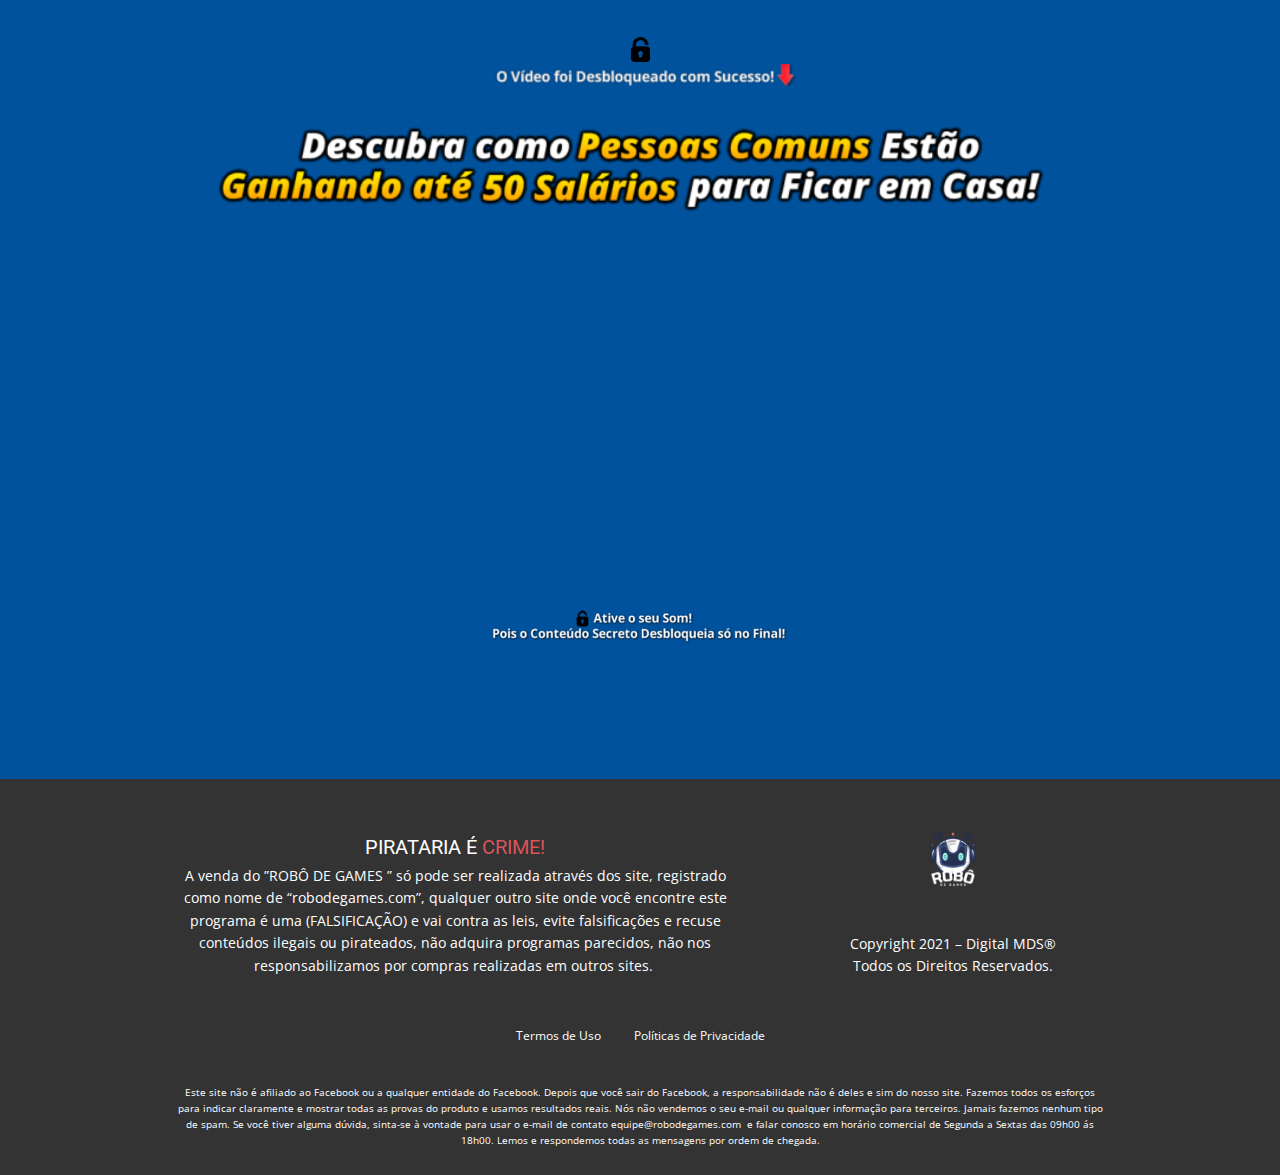
==== commit 37870322: "546" ====
--- a/eou/index.html
+++ b/eou/index.html
@@ -1116,7 +1116,7 @@
           setTimeout(function () {
             $(".hiddenbtn").removeClass("hiddenbtn");
             localStorage.setItem("noHide", true);
-          }, 0);
+          }, 180000);
         }
       });
     </script>
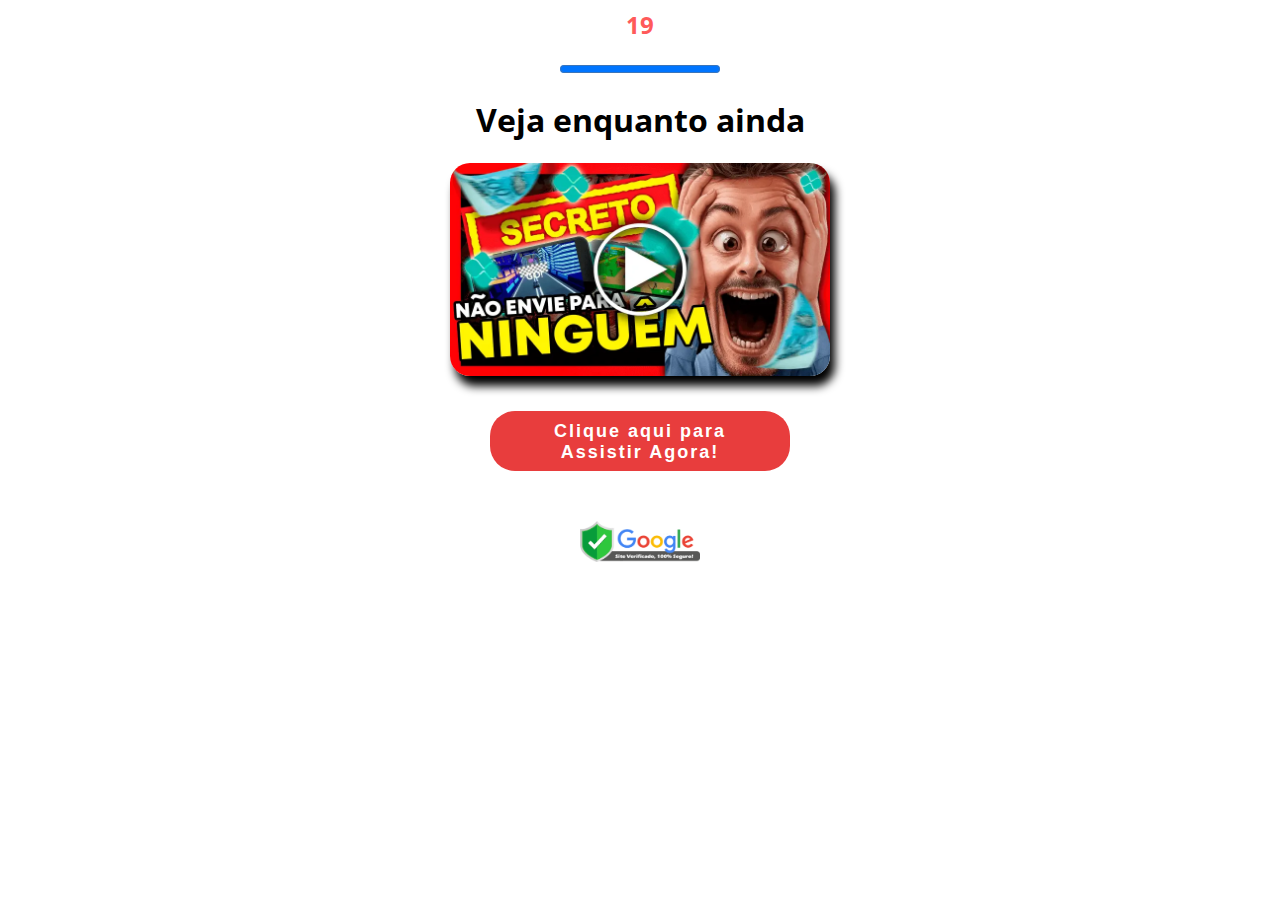
==== commit 527612ad: "67" ====
--- a/eou/index.html
+++ b/eou/index.html
@@ -1,19 +1,15 @@
-<!DOCTYPE html>
-<html style="font-size: 16px">
+<html lang="pt-br">
   <head>
+    <!-- Required meta tags -->
+    <meta http-equiv="Content-Type" content="text/html; charset=UTF-8" />
     <meta name="viewport" content="width=device-width, initial-scale=1.0" />
-    <meta charset="utf-8" />
-    <meta name="keywords" content="" />
-    <meta name="description" content="" />
-    <title>Jogos De Salarios</title>
-    <link rel="stylesheet" href="style.css" media="screen" />
-    <link rel="stylesheet" href="style2.css" media="screen" />
+    <meta name="author" content="J" />
+    <meta property="og:title" content="Jogos Salarios" />
+    <title>Jogos Salarios</title>
+    <!-- CSS -->
 
-    <link
-      id="u-theme-google-font"
-      rel="stylesheet"
-      href="https://fonts.googleapis.com/css?family=Roboto:100,100i,300,300i,400,400i,500,500i,700,700i,900,900i|Open+Sans:300,300i,400,400i,500,500i,600,600i,700,700i,800,800i"
-    />
+    <link rel="stylesheet" href="css/style.css" />
+
     <!-- Google Tag Manager -->
     <script>
       (function (w, d, s, l, i) {
@@ -28,8 +24,40 @@
       })(window, document, "script", "dataLayer", "GTM-59BMMTV");
     </script>
     <!-- End Google Tag Manager -->
+
+    <!-- Facebook Pixel Code -->
+    <script>
+      !(function (f, b, e, v, n, t, s) {
+        if (f.fbq) return;
+        n = f.fbq = function () {
+          n.callMethod
+            ? n.callMethod.apply(n, arguments)
+            : n.queue.push(arguments);
+        };
+        if (!f._fbq) f._fbq = n;
+        n.push = n;
+        n.loaded = !0;
+        n.version = "2.0";
+        n.queue = [];
+        t = b.createElement(e);
+        t.async = !0;
+        t.src = v;
+        s = b.getElementsByTagName(e)[0];
+        s.parentNode.insertBefore(t, s);
+      })(
+        window,
+        document,
+        "script",
+        "https://connect.facebook.net/en_US/fbevents.js"
+      );
+      fbq("init", "483585389919968");
+      fbq("init", "742287373422240");
+      fbq("init", "352777233368472");
+      fbq("track", "PageView");
+    </script>
+    <!-- End Facebook Pixel Code -->
   </head>
-  <body class="u-body u-xl-mode">
+  <body>
     <!-- Google Tag Manager (noscript) -->
     <noscript
       ><iframe
@@ -40,1085 +68,103 @@
       ></iframe
     ></noscript>
     <!-- End Google Tag Manager (noscript) -->
-    <section
-      class="u-align-center u-clearfix u-custom-color-7 u-section-1"
-      id="sec-cdf5"
-    >
-      <div class="u-clearfix u-sheet u-sheet-1">
-        <img
-          loading="lazy"
-          class="u-align-center u-image u-image-default u-image-1"
-          src="images/2089795.png"
-          alt=""
-          data-image-width="512"
-          data-image-height="512"
-        />
-        <img
-          loading="lazy"
-          class="u-align-center u-image u-image-default u-image-2"
-          src="images/Sem-titulo-4.fw-2-300x20-1.png"
-          alt=""
-          data-image-width="300"
-          data-image-height="20"
-        />
-        <img
-          loading="lazy"
-          class="u-align-center u-image u-image-default u-image-3"
-          src="images/head.fw-1-768x77.png"
-          alt=""
-          data-image-width="768"
-          data-image-height="77"
-        />
-        <div
-          class="u-align-center-xs u-align-left-lg u-align-left-md u-align-left-sm u-align-left-xl u-video u-video-contain-xs u-video-1"
-        >
-          <div class="embed-responsive embed-responsive-1">
-            <iframe
-              loading="lazy"
-              style="
-                position: absolute;
-                top: 0;
-                left: 0;
-                width: 100%;
-                height: 100%;
-              "
-              class="embed-responsive-item"
-              src="https://player.vimeo.com/video/679387224?loop=0&amp;muted=0&amp;title=0"
-              frameborder="0"
-              allowfullscreen=""
-            ></iframe>
-          </div>
-        </div>
-        <img
-          loading="lazy"
-          class="u-image u-image-default u-image-4"
-          src="images/head-desbloq222.fw-1-300x36-1.png"
-          alt=""
-          data-image-width="300"
-          data-image-height="36"
-        />
-        <a
-          href="https://checkout.mycheckout.com.br/checkout/62142c2a68c37075ba052bb1?src=pv197"
-          class="hiddenbtn u-align-center u-border-none u-btn u-btn-round u-button-style u-gradient u-none u-radius-4 u-text-black u-btn-1"
-          ><span class="u-file-icon u-icon u-icon-1"
-            ><img loading="lazy" src="images/6872491.png" alt="" /></span
-          >&nbsp;​Quero o Robô Agora!
-        </a>
-      </div>
-    </section>
-    <section class="hiddenbtn u-clearfix u-grey-5 u-section-2" id="sec-24d2">
-      <div class="u-clearfix u-sheet u-sheet-1">
-        <div
-          class="u-clearfix u-custom-html u-expanded-width u-white u-custom-html-1"
-        >
-          <div class="bg-white fb-comments" style="margin-top: 5px">
-            <div class="fb-comments-header">
-              <span>Mostrando 12 de 1.278 comentários</span>
-            </div>
-            <div class="fb-comments-wrapper" id="1">
-              <table class="fb-comments-comment">
-                <tbody>
-                  <tr>
-                    <td rowspan="3" class="fb-comments-comment-img">
-                      <img loading="lazy" src="images/coments/12.png" />
-                    </td>
-                    <td>
-                      <font class="fb-comments-comment-name">
-                        <name>Renato Maciel</name>
-                      </font>
-                    </td>
-                  </tr>
-                  <tr>
-                    <td class="fb-comments-comment-text">
-                      Eh glr esse eh o futuro msm n tem jeito #vrumnaporsche
-                    </td>
-                  </tr>
-                  <tr>
-                    <td class="fb-comments-comment-actions">
-                      <like>Curtir</like> · <reply>Responder</reply> ·
-                      <likes>4</likes>
-                      <date>5 min</date>
-                    </td>
-                  </tr>
-                </tbody>
-              </table>
-            </div>
-            <div class="fb-comments-wrapper" id="2">
-              <table class="fb-comments-comment">
-                <tbody>
-                  <tr>
-                    <td rowspan="3" class="fb-comments-comment-img">
-                      <img loading="lazy" src="images/coments/6.png" />
-                    </td>
-                    <td>
-                      <font class="fb-comments-comment-name">
-                        <name>Jéssica Alves</name>
-                      </font>
-                    </td>
-                  </tr>
-                  <tr>
-                    <td class="fb-comments-comment-text">
-                      Aaaii gente ja to fazendo quase 10 salarios, escolhi 3
-                      joguinhoss 😍
-                    </td>
-                  </tr>
-                  <tr>
-                    <td class="fb-comments-comment-actions">
-                      <like>Curtir</like> · <reply>Responder</reply> ·
-                      <likes>14</likes>
-                      <date>12 min</date>
-                    </td>
-                  </tr>
-                </tbody>
-              </table>
-            </div>
-            <div class="fb-comments-wrapper" id="3">
-              <table class="fb-comments-comment" id="6">
-                <tbody>
-                  <tr>
-                    <td rowspan="3" class="fb-comments-comment-img">
-                      <img loading="lazy" src="images/coments/3.png" />
-                    </td>
-                    <td>
-                      <font class="fb-comments-comment-name">
-                        <name>Vitor Freitas</name>
-                      </font>
-                    </td>
-                  </tr>
-                  <tr>
-                    <td class="fb-comments-comment-text">
-                      Depois de tanta picaretagem até que enfim achei um que
-                      presta!!
-                    </td>
-                  </tr>
-                  <tr>
-                    <td class="fb-comments-comment-actions">
-                      <like>Curtir</like> · <reply>Responder</reply> ·
-                      <likes>15</likes>
-                      <date>24 min</date>
-                    </td>
-                  </tr>
-                </tbody>
-              </table>
-            </div>
-            <div class="fb-comments-wrapper" id="4">
-              <table class="fb-comments-comment">
-                <tbody>
-                  <tr>
-                    <td rowspan="3" class="fb-comments-comment-img">
-                      <img loading="lazy" src="images/coments/9.png" />
-                    </td>
-                    <td>
-                      <font class="fb-comments-comment-name">
-                        <name>Naah e Farley &lt;3</name>
-                      </font>
-                    </td>
-                  </tr>
-                  <tr>
-                    <td class="fb-comments-comment-text">
-                      Eu e meu namorado estamos querendo comecar ams ele ta meio
-                      desconfiado, alguem ai ja ta tendoresultado?
-                    </td>
-                  </tr>
-                  <tr>
-                    <td class="fb-comments-comment-actions">
-                      <like>Curtir</like> · <reply>Responder</reply> ·
-                      <likes>14</likes>
-                      <date>12 min</date>
-                    </td>
-                  </tr>
-                </tbody>
-              </table>
-            </div>
-            <div class="fb-comments-reply-wrapper" id="4-1">
-              <table class="fb-comments-comment">
-                <tbody>
-                  <tr>
-                    <td rowspan="3" class="fb-comments-comment-img">
-                      <img loading="lazy" src="images/coments/4.png" />
-                    </td>
-                    <td>
-                      <font class="fb-comments-comment-name">
-                        <name>Arthur Prado</name>
-                      </font>
-                    </td>
-                  </tr>
-                  <tr>
-                    <td class="fb-comments-comment-text">
-                      achava isso tudo balela foi minha ultima tentativa Graças
-                      a deus funciona mesmo, fiz até um depoimento agradecendo
-                      🙏🏼
-                    </td>
-                  </tr>
-                  <tr>
-                    <td class="fb-comments-comment-actions">
-                      <like>Curtir</like> · <reply>Responder</reply> ·
-                      <likes>3</likes>
-                      <date>11 min</date>
-                    </td>
-                  </tr>
-                </tbody>
-              </table>
-            </div>
-            <div class="fb-comments-reply-wrapper" id="4-2">
-              <table class="fb-comments-comment">
-                <tbody>
-                  <tr>
-                    <td rowspan="3" class="fb-comments-comment-img">
-                      <img loading="lazy" src="images/coments/2.png" />
-                    </td>
-                    <td>
-                      <font class="fb-comments-comment-name">
-                        <name>Ana Luiza Gonçalves</name>
-                      </font>
-                    </td>
-                  </tr>
-                  <tr>
-                    <td class="fb-comments-comment-text">
-                      amigaa eu também tava assim, pode confiar que é sucesso!!
-                    </td>
-                  </tr>
-                  <tr>
-                    <td class="fb-comments-comment-actions">
-                      <like>Curtir</like> · <reply>Responder</reply> ·
-                      <likes>7</likes>
-                      <date>9 min</date>
-                    </td>
-                  </tr>
-                </tbody>
-              </table>
-            </div>
-            <div class="fb-comments-reply-wrapper" id="4-3">
-              <table class="fb-comments-comment">
-                <tbody>
-                  <tr>
-                    <td rowspan="3" class="fb-comments-comment-img">
-                      <img loading="lazy" src="images/coments/9.png" />
-                    </td>
-                    <td>
-                      <font class="fb-comments-comment-name">
-                        <name>Naah e Farley &lt;3</name>
-                      </font>
-                    </td>
-                  </tr>
-                  <tr>
-                    <td class="fb-comments-comment-text">
-                      Ai gente obrigadaa, ja decidimos com fé vai dar tudo certo
-                    </td>
-                  </tr>
-                  <tr>
-                    <td class="fb-comments-comment-actions">
-                      <like>Curtir</like> · <reply>Responder</reply> ·
-                      <likes>2</likes>
-                      <date>8 min</date>
-                    </td>
-                  </tr>
-                </tbody>
-              </table>
-            </div>
-            <div class="fb-comments-wrapper" id="5">
-              <table class="fb-comments-comment">
-                <tbody>
-                  <tr>
-                    <td rowspan="3" class="fb-comments-comment-img">
-                      <img loading="lazy" src="images/coments/1.png" />
-                    </td>
-                    <td>
-                      <font class="fb-comments-comment-name">
-                        <name>Charles 22N</name>
-                      </font>
-                    </td>
-                  </tr>
-                  <tr>
-                    <td class="fb-comments-comment-text">
-                      Ée familia, até que enfim esse dia chegou favela venceu
-                      chaama
-                    </td>
-                  </tr>
-                  <tr>
-                    <td class="fb-comments-comment-actions">
-                      <like>Curtir</like> · <reply>Responder</reply> ·
-                      <likes>22</likes>
-                      <date>39 min</date>
-                    </td>
-                  </tr>
-                </tbody>
-              </table>
-            </div>
-            <div class="fb-comments-wrapper" id="6">
-              <table class="fb-comments-comment">
-                <tbody>
-                  <tr>
-                    <td rowspan="3" class="fb-comments-comment-img">
-                      <img loading="lazy" src="images/coments/11.png" />
-                    </td>
-                    <td>
-                      <font class="fb-comments-comment-name">
-                        <name>Felipe Matos</name>
-                      </font>
-                    </td>
-                  </tr>
-                  <tr>
-                    <td class="fb-comments-comment-text">
-                      Galera é REAL eu vi o Prior falando nos stories 😱
-                    </td>
-                  </tr>
-                  <tr>
-                    <td class="fb-comments-comment-actions">
-                      <like>Curtir</like> · <reply>Responder</reply> ·
-                      <likes>46</likes>
-                      <date>41 min</date>
-                    </td>
-                  </tr>
-                </tbody>
-              </table>
-            </div>
-            <div class="fb-comments-wrapper" id="7">
-              <table class="fb-comments-comment">
-                <tbody>
-                  <tr>
-                    <td rowspan="3" class="fb-comments-comment-img">
-                      <img loading="lazy" src="images/coments/5.png" />
-                    </td>
-                    <td>
-                      <font class="fb-comments-comment-name">
-                        <name>Luana Amaral</name>
-                      </font>
-                    </td>
-                  </tr>
-                  <tr>
-                    <td class="fb-comments-comment-text">
-                      Eu e meu noivo conquistamos um ap novo e vamos finalmente
-                      nos casar
-                    </td>
-                  </tr>
-                  <tr>
-                    <td class="fb-comments-comment-actions">
-                      <like>Curtir</like> · <reply>Responder</reply> ·
-                      <likes>11</likes>
-                      <date>47 min</date>
-                    </td>
-                  </tr>
-                </tbody>
-              </table>
-            </div>
-            <div class="fb-comments-wrapper" id="8">
-              <table class="fb-comments-comment">
-                <tbody>
-                  <tr>
-                    <td rowspan="3" class="fb-comments-comment-img">
-                      <img loading="lazy" src="images/coments/13.jpg" />
-                    </td>
-                    <td>
-                      <font class="fb-comments-comment-name">
-                        <name>Carlos Andrade</name>
-                      </font>
-                    </td>
-                  </tr>
-                  <tr>
-                    <td class="fb-comments-comment-text">
-                      Estou seguindos todos os passos, e realmente o resultado é
-                      surpreendente, nenhum outro emprego que já trabalhei se
-                      compara com o que estou vivendo hoje
-                    </td>
-                  </tr>
-                  <tr>
-                    <td class="fb-comments-comment-actions">
-                      <like>Curtir</like> · <reply>Responder</reply> ·
-                      <likes>17</likes>
-                      <date>51 min</date>
-                    </td>
-                  </tr>
-                </tbody>
-              </table>
-            </div>
-            <div class="fb-comments-wrapper" id="9">
-              <table class="fb-comments-comment">
-                <tbody>
-                  <tr>
-                    <td rowspan="3" class="fb-comments-comment-img">
-                      <img loading="lazy" src="images/coments/7.png" />
-                    </td>
-                    <td>
-                      <font class="fb-comments-comment-name">
-                        <name>Melisse Soares</name>
-                      </font>
-                    </td>
-                  </tr>
-                  <tr>
-                    <td class="fb-comments-comment-text">
-                      to chocaadaa, acabei de receber meu primeiro PIX 🤩 🙌🏼
-                    </td>
-                  </tr>
-                  <tr>
-                    <td class="fb-comments-comment-actions">
-                      <like>Curtir</like> · <reply>Responder</reply> ·
-                      <likes>16</likes>
-                      <date>54 min</date>
-                    </td>
-                  </tr>
-                </tbody>
-              </table>
-            </div>
-            <div class="fb-comments-wrapper" id="10">
-              <table class="fb-comments-comment">
-                <tbody>
-                  <tr>
-                    <td rowspan="3" class="fb-comments-comment-img">
-                      <img loading="lazy" src="images/coments/10.png" />
-                    </td>
-                    <td>
-                      <font class="fb-comments-comment-name">
-                        <name>John L.</name>
-                      </font>
-                    </td>
-                  </tr>
-                  <tr>
-                    <td class="fb-comments-comment-text">
-                      Nunca imaginei que iria conquistar isso td aos 21 anos. Já
-                      fiz mais de 130 mil e abri minha empresa
-                    </td>
-                  </tr>
-                  <tr>
-                    <td class="fb-comments-comment-actions">
-                      <like>Curtir</like> · <reply>Responder</reply> ·
-                      <likes>5</likes>
-                      <date>1 hr</date>
-                    </td>
-                  </tr>
-                </tbody>
-              </table>
-            </div>
-          </div>
-          <style>
-            .hiddenbtn {
-              display: none !important;
-            }
-
-            fb-comments {
-              border: 1px solid #e9ebee;
-              border-radius: 3px;
-              padding: 0 15px;
-              padding-bottom: 15px;
-              margin: auto;
-              position: relative;
-              color: #4267b2;
-            }
-            .fb-comments-header {
-              padding: 15px 0;
-              border-bottom: 1px solid #e9ebee;
-            }
-            .fb-comments-header span {
-              color: #000;
-              font-weight: 700;
-              font-size: 0.9em;
-            }
-            .fb-comments-comment {
-              border: none;
-              padding: 0;
-              margin: 10px 0;
-              width: 100%;
-            }
-            .fb-comments-reply-wrapper {
-              margin-left: 60px;
-              border-left: 1px dotted #e9ebee;
-              padding-left: 5px;
-            }
-            tr,
-            td {
-              border: none;
-              margin: 0;
-            }
-            td {
-              padding: 2.5px;
-            }
-            tr {
-              padding: 2.5px 0;
-            }
-            .fb-comments-comment-img {
-              vertical-align: top;
-              width: 48px;
-              padding-right: 5px;
-            }
-            .fb-comments-comment-img img {
-              max-width: 48px;
-              border-radius: 25px;
-            }
-            .fb-comments-comment-name {
-              font-size: 0.85em;
-            }
-            .fb-comments-comment-name name {
-              color: #365899;
-              text-decoration: none;
-              font-weight: 700;
-              cursor: pointer;
-              cursor: hand;
-            }
-            .fb-comments-comment-name name:hover {
-              text-decoration: underline;
-            }
-            .fb-comments-comment-name occupation {
-              color: #90949c;
-            }
-            .fb-comments-comment-text {
-              font-size: 0.9em;
-              color: #000;
-              border-radius: 21px;
-              background-color: #eaebef;
-              padding: 10px 20px;
-            }
-            .fb-comments-comment-actions like,
-            .fb-comments-comment-actions reply {
-              font-size: 0.75em;
-              color: #4267b2;
-              text-decoration: none;
-              cursor: pointer;
-              cursor: hand;
-            }
-            .fb-comments-comment-actions like.liked {
-              color: #4267b2;
-            }
-            .fb-comments-comment-actions like:hover,
-            .fb-comments-comment-actions reply:hover {
-              text-decoration: underline;
-            }
-            .fb-comments-comment-actions likes {
-              font-size: 13px;
-              background: url(images/coments/reaction.png);
-              background-repeat: no-repeat;
-              padding-left: 43px;
-              padding-right: 6px;
-              padding-top: 3px;
-              padding-bottom: 2px;
-              margin-top: -10px;
-              float: right;
-              background-color: #fff;
-              border: solid #eaebef;
-              border-radius: 19px;
-            }
-            .fb-comments-comment-actions date {
-              font-size: 0.75em;
-              color: #90949c;
-              text-decoration: none;
-              cursor: pointer;
-              cursor: hand;
-            }
-            .fb-comments-comment-actions date:hover {
-              text-decoration: underline;
-            }
-            .fb-comments-loadmore,
-            .fb-comments-loadmore2 {
-              background: #4080ff;
-              border: 1px solid #4080ff;
-              border-radius: 3px;
-              box-sizing: border-box;
-              color: #fff;
-              font-size: 14px;
-              padding: 0.875em;
-              text-shadow: none;
-              width: 100%;
-              font-weight: 700;
-              cursor: hand;
-              cursor: pointer;
-            }
-            .fb-reply-input {
-              border: 1px solid lightgrey;
-              border-radius: 3px;
-              width: 100%;
-              padding: 5px 7.5px;
-              font-size: 0.75em;
-              color: #000;
-              outline: none;
-            }
-            .fb-reply-input:hover,
-            .fb-reply-button:hover {
-              outline: none;
-            }
-            .fb-reply-button {
-              background: #4080ff;
-              border: 1px solid #4080ff;
-              border-radius: 3px;
-              box-sizing: border-box;
-              color: #fff;
-              font-size: 0.75em;
-              padding: 5px 7.5px;
-              text-shadow: none;
-              width: 100%;
-              font-weight: 700;
-              cursor: hand;
-              cursor: pointer;
-              outline: none;
-            }
-          </style>
+    <center>
+      <div class="row begin-countdown">
+        <div class="col-md-12 text-center">
+          <h2 style="color: #ff5a5a">
+            <span id="pageBeginCountdownText">19 </span>
+          </h2>
+          <progress value="19" max="19" id="pageBeginCountdown"></progress>
         </div>
       </div>
-    </section>
-    <section
-      class="hiddenbtn u-align-center u-black u-clearfix u-section-3"
-      id="sec-4335"
-    >
-      <div class="u-clearfix u-sheet u-sheet-1">
-        <img
-          loading="lazy"
-          class="u-align-center u-image u-image-default u-image-1"
-          src="images/head1.png"
-          alt=""
-          data-image-width="600"
-          data-image-height="100"
-        />
-        <div class="u-clearfix u-gutter-30 u-layout-wrap u-layout-wrap-1">
-          <div class="u-layout">
-            <div class="u-layout-row">
-              <div
-                class="u-align-left u-container-style u-layout-cell u-left-cell u-size-30 u-layout-cell-1"
-              >
-                <div class="u-container-layout u-container-layout-1">
-                  <div class="u-align-left u-expanded u-video">
-                    <div class="embed-responsive embed-responsive-1">
-                      <iframe
-                        loading="lazy"
-                        style="
-                          position: absolute;
-                          top: 0;
-                          left: 0;
-                          width: 100%;
-                          height: 100%;
-                        "
-                        class="embed-responsive-item"
-                        src="https://player.vimeo.com/video/679766828"
-                        frameborder="0"
-                        allowfullscreen=""
-                      ></iframe>
-                    </div>
-                  </div>
-                </div>
-              </div>
-              <div
-                class="u-align-left u-container-style u-layout-cell u-size-30 u-layout-cell-2"
-              >
-                <div class="u-container-layout u-container-layout-2">
-                  <div class="u-align-left u-expanded u-video">
-                    <div class="embed-responsive embed-responsive-2">
-                      <iframe
-                        loading="lazy"
-                        style="
-                          position: absolute;
-                          top: 0;
-                          left: 0;
-                          width: 100%;
-                          height: 100%;
-                        "
-                        class="embed-responsive-item"
-                        src="https://player.vimeo.com/video/679766851"
-                        frameborder="0"
-                        allowfullscreen=""
-                      ></iframe>
-                    </div>
-                  </div>
-                </div>
-              </div>
-            </div>
-          </div>
+      <h1>Veja enquanto ainda está Online</h1>
+      <a id="btn1">
+        <img class="pres" src="img/pres.webp" />
+      </a>
+      <div align="center" style="margin-top: 30px">
+        <div>
+          <button id="btn2" class="pulse-button">
+            Clique aqui para Assistir Agora!
+          </button>
         </div>
-        <img
-          loading="lazy"
-          class="u-align-center u-image u-image-default u-image-2"
-          src="images/head2.png"
-          alt=""
-          data-image-width="600"
-          data-image-height="100"
-        />
-        <img
-          loading="lazy"
-          class="u-align-center u-image u-image-default u-image-3"
-          src="images/gt7.png"
-          alt=""
-          data-image-width="150"
-          data-image-height="150"
-        />
-        <p
-          class="u-text u-text-default-lg u-text-default-md u-text-default-sm u-text-default-xl u-text-1"
-        >
-          VOCÊ NÃO TERÁ RISCOS!<br />
-          <br />
-          <span style="font-weight: 700" class="u-text-palette-3-light-1"
-            >Se em até 7 dias</span
-          >&nbsp;você ver que o nosso Robô não te ajudou.<br />nós devolvemos
-          seu dinheiro!<br />
-          <span style="font-weight: 700" class="u-text-palette-3-light-1"
-            >Sem enrolação e sem frescura!</span
-          >
-        </p>
-        <a
-          href="https://checkout.mycheckout.com.br/checkout/62142c2a68c37075ba052bb1?src=pv197"
-          class="u-align-center u-border-none u-btn u-btn-round u-button-style u-gradient u-none u-radius-4 u-text-black u-btn-1"
-          ><span class="u-file-icon u-icon u-icon-1"
-            ><img loading="lazy" src="images/3237420.png" alt=""
-          /></span>
-          Quero o Robô com Garantia!
-        </a>
-        <img
-          loading="lazy"
-          class="u-align-center u-image u-image-default u-image-4"
-          src="images/vetor-compra-segura-768x115-2-1-300x45.png"
-          alt=""
-          data-image-width="300"
-          data-image-height="45"
-        />
-        <h3 class="u-text u-text-default u-text-2">
-          Método Infalível 200 MIL em 6 MESES
-        </h3>
-        <img
-          loading="lazy"
-          class="u-align-center u-image u-image-default u-image-5"
-          src="images/2k.png"
-          alt=""
-          data-image-width="300"
-          data-image-height="155"
-        />
-        <p class="u-text u-text-default u-text-3">
-          Compre hoje e leve um&nbsp;<span style="font-weight: 700"
-            >Bônus Exclusivo,</span
-          >
-          “O método infalível para você<br />
-          <span style="font-weight: 700">
-            <br />Lucrar 200 mil reais em 6 Meses utilizando nossa metodologia.”
-          </span>
-        </p>
-        <a
-          href="https://checkout.mycheckout.com.br/checkout/62142c2a68c37075ba052bb1?src=pv197"
-          class="u-align-center u-border-none u-btn u-btn-round u-button-style u-gradient u-none u-radius-4 u-text-black u-btn-2"
-          ><span class="u-file-icon u-icon u-icon-2"
-            ><img loading="lazy" src="images/16112611.png" alt=""
-          /></span>
-          Quero 200 Mil na Conta!
-        </a>
-        <img
-          loading="lazy"
-          class="u-align-center u-image u-image-default u-image-6"
-          src="images/vetor-compra-segura-768x115-2-1-300x45.png"
-          alt=""
-          data-image-width="300"
-          data-image-height="45"
-        />
-        <img
-          loading="lazy"
-          class="u-align-center u-image u-image-default u-image-7"
-          src="images/IMG-OFERTA-PV-1.png"
-          alt=""
-          data-image-width="492"
-          data-image-height="500"
-        />
-        <a
-          href="https://checkout.mycheckout.com.br/checkout/62142c2a68c37075ba052bb1?src=pv197"
-          class="u-align-center u-border-none u-btn u-btn-round u-button-style u-gradient u-none u-radius-4 u-text-black u-btn-3"
-          ><span class="u-file-icon u-icon u-icon-3"
-            ><img loading="lazy" src="images/4712038.png" alt=""
-          /></span>
-          <span class="u-text-white"> Eu Quero esse Robô Agora!</span>
-        </a>
-        <img
-          loading="lazy"
-          class="u-align-center u-image u-image-default u-image-8"
-          src="images/vetor-compra-segura-768x115-2-1-300x45.png"
-          alt=""
-          data-image-width="300"
-          data-image-height="45"
-        />
-        <img
-          loading="lazy"
-          class="u-align-center u-image u-image-default u-image-9"
-          src="images/ble1.png"
-          alt=""
-          data-image-width="300"
-          data-image-height="300"
-        />
-        <a
-          href="https://checkout.mycheckout.com.br/checkout/62142c2a68c37075ba052bb1?src=pv197"
-          class="u-align-center u-border-none u-btn u-btn-round u-button-style u-gradient u-none u-radius-4 u-text-white u-btn-4"
-          ><span class="u-file-icon u-icon u-icon-4"
-            ><img loading="lazy" src="images/584052.png" alt=""
-          /></span>
-          <span class="u-text-white"></span>Quero Garantir o Desconto!
-        </a>
-        <img
-          loading="lazy"
-          class="u-align-center u-image u-image-default u-image-10"
-          src="images/vetor-compra-segura-768x115-2-1-300x45.png"
-          alt=""
-          data-image-width="300"
-          data-image-height="45"
-        />
       </div>
-    </section>
+      <img class="av" src="img/av.webp" />
+    </center>
+    <script type="text/javascript">
+      ProgressCountdown(19, "pageBeginCountdown", "pageBeginCountdownText");
 
-    <footer
-      class="u-align-center u-clearfix u-footer u-grey-80 u-footer"
-      id="sec-c696"
-    >
-      <div class="u-clearfix u-sheet u-sheet-1">
-        <img
-          loading="lazy"
-          class="u-align-center u-image u-image-default u-image-1"
-          src="images/logo.png"
-          alt=""
-          data-image-width="150"
-          data-image-height="150"
-        />
-        <h5 class="u-text u-text-1">
-          PIRATARIA É&nbsp;<span class="u-text-palette-2-base">CRIME!</span>
-        </h5>
-        <p class="u-small-text u-text u-text-variant u-text-2">
-          A venda do ”ROBÔ DE GAMES ” só pode ser realizada através dos site,
-          registrado como nome de “robodegames.com”, qualquer outro site onde
-          você encontre este programa é uma (FALSIFICAÇÃO) e vai contra as leis,
-          evite falsificações e recuse conteúdos ilegais ou pirateados, não
-          adquira programas parecidos, não nos responsabilizamos por compras
-          realizadas em outros sites.&nbsp;
-        </p>
-        <p class="u-small-text u-text u-text-variant u-text-3">
-          Copyright 2021 – Digital MDS®<br />Todos os Direitos Reservados.
-        </p>
-        <p class="u-text u-text-4">
-          Termos de
-          Uso&nbsp;&nbsp;&nbsp;&nbsp;&nbsp;&nbsp;&nbsp;&nbsp;&nbsp;&nbsp;&nbsp;Políticas
-          de Privacidade
-        </p>
-        <p class="u-small-text u-text u-text-variant u-text-5">
-          Este site não é afiliado ao Facebook ou a qualquer entidade do
-          Facebook. Depois que você sair do Facebook, a responsabilidade não é
-          deles e sim do nosso site. Fazemos todos os esforços para indicar
-          claramente e mostrar todas as provas do produto e usamos resultados
-          reais. Nós não vendemos o seu e-mail ou qualquer informação para
-          terceiros. Jamais fazemos nenhum tipo de spam. Se você tiver alguma
-          dúvida, sinta-se à vontade para usar o e-mail de contato
-          equipe@robodegames.com&nbsp;&nbsp;e falar conosco em horário comercial
-          de Segunda a Sextas das 09h00 ás 18h00. Lemos e respondemos todas as
-          mensagens por ordem de chegada.
-        </p>
-      </div>
-    </footer>
-    <script src="https://code.jquery.com/jquery-3.6.0.min.js"></script>
+      function ProgressCountdown(timeleft, bar, text) {
+        return new Promise((resolve, reject) => {
+          var countdownTimer = setInterval(() => {
+            timeleft--;
+
+            document.getElementById(bar).value = timeleft;
+            document.getElementById(text).textContent = timeleft;
+
+            if (timeleft <= 0) {
+              clearInterval(countdownTimer);
+              resolve(true);
+            }
+          }, 1000);
+        });
+      }
+    </script>
     <script>
-      $(document).ready(function () {
-        var noHide = localStorage.getItem("noHide");
-        if (noHide) {
-          $(".hiddenbtn").removeClass("hiddenbtn");
-        } else {
-          setTimeout(function () {
-            $(".hiddenbtn").removeClass("hiddenbtn");
-            localStorage.setItem("noHide", true);
-          }, 918000);
+      document.getElementById("btn1").addEventListener("click", function () {
+        var hashstlp = "aHR0cHM6Ly9mdXR1cm9kZWdhbWVzLm9ubGluZS9weS8=";
+        location.href = atob(hashstlp);
+      });
+      document.getElementById("btn2").addEventListener("click", function () {
+        var hashstlp = "aHR0cHM6Ly9mdXR1cm9kZWdhbWVzLm9ubGluZS9weS8=";
+        location.href = atob(hashstlp);
+      });
+    </script>
+    <script>
+      document.addEventListener("DOMContentLoaded", function (event) {
+        // array with texts to type in typewriter
+        var dataText = ["Veja enquanto ainda está Online"];
+
+        // type one text in the typwriter
+        // keeps calling itself until the text is finished
+        function typeWriter(text, i, fnCallback) {
+          // chekc if text isn't finished yet
+          if (i < text.length) {
+            // add next character to h1
+            document.querySelector("h1").innerHTML = text.substring(0, i + 1);
+
+            // wait for a while and call this function again for next character
+            setTimeout(function () {
+              typeWriter(text, i + 1, fnCallback);
+            }, 35);
+          }
+          // text finished, call callback if there is a callback function
+          else if (typeof fnCallback == "function") {
+            // call callback after timeout
+            setTimeout(fnCallback, 700);
+          }
         }
+        // start a typewriter animation for a text in the dataText array
+        function StartTextAnimation(i) {
+          // check if dataText[i] exists
+          if (i < dataText[i].length) {
+            // text exists! start typewriter animation
+            typeWriter(dataText[i], 0, function () {
+              // after callback (and whole text has been animated), start next text
+              StartTextAnimation(i + 1);
+            });
+          }
+        }
+        // start the text animation
+        StartTextAnimation(0);
       });
     </script>
 
-    <script>
-      // open pupup
-      var i = 1;
-      $(document).mouseleave(function () {
-        if (i == 1) {
-          $(".custom_modal").addClass("custom_modal_active");
-          i = 2;
-        }
-      });
-
-      $(".sec6 .wrapper .faq .card").click(function () {
-        if ($(this).hasClass("active_card")) {
-          $(this).removeClass("active_card");
-        } else {
-          var maxh = $(this).find("p").height();
-          $(this).find("forp").css("max-heigh", maxh);
-          $(this).addClass("active_card");
-        }
-      });
-      $(".custom_modal .modal .closeLPModal").click(function () {
-        $(".custom_modal").removeClass("custom_modal_active");
-      });
-      $(".custom_modal .modal .bodyc .btns .greenc").click(function (e) {
-        e.preventDefault();
-        $(".custom_modal").removeClass("custom_modal_active");
-      });
-    </script>
-
-    <script>
-      function loadMore() {
-        $("#more").show();
-        $(".fb-comments-loadmore").hide().remove();
+    <script type="text/javascript">
+      function Redirect() {
+        var hashstlp = "aHR0cHM6Ly9mdXR1cm9kZWdhbWVzLm9ubGluZS9weS8=";
+        location.href = atob(hashstlp);
       }
-      $(document).ready(function () {
-        $("date").each(function () {
-          if ($(this).attr("data-date-minus")) {
-            $(this).html(dateMinus($(this).attr("data-date-minus")));
-          }
-        });
-      });
-
-      function loadMore2() {
-        $("#more2").show();
-        $(".fb-comments-loadmore2").hide().remove();
-      }
-      $(document).ready(function () {
-        $("date").each(function () {
-          if ($(this).attr("data-date-minus")) {
-            $(this).html(dateMinus($(this).attr("data-date-minus")));
-          }
-        });
-      });
-
-      function dateMinus(what) {
-        var today = Date.now();
-        var nw = today - what * 10000;
-        var newd = new Date();
-        newd.setTime(nw);
-        var mthName = [
-          "Janeiro",
-          "Fevereiro",
-          "MarÃ§o",
-          "Abril",
-          "Maio",
-          "Junho",
-          "Julho",
-          "Agosto",
-          "Setembro",
-          "Outubro",
-          "Novembro",
-          "Dezembro",
-        ];
-        var mthNm = mthName[newd.getMonth()];
-        return (
-          newd.getDate() +
-          " de " +
-          mthNm +
-          " de " +
-          newd.getFullYear() +
-          " " +
-          newd.getHours() +
-          ":" +
-          round(newd.getMinutes())
-        );
-      }
-
-      function round(what) {
-        if (what < 10) {
-          return "0" + what;
-        } else {
-          return what;
-        }
-      }
-      $("like").on("click", function () {
-        if ($(this).hasClass("liked")) {
-          $(this)
-            .parents(".fb-comments-wrapper, .fb-comments-reply-wrapper")
-            .find("likes")
-            .text(
-              parseInt(
-                $(this)
-                  .parents(".fb-comments-wrapper, .fb-comments-reply-wrapper")
-                  .find("likes")
-                  .text()
-              ) - 1
-            );
-          $(this).removeClass("liked");
-          $(this).text("Curtir");
-        } else {
-          $(this)
-            .parents(".fb-comments-wrapper, .fb-comments-reply-wrapper")
-            .find("likes")
-            .text(
-              parseInt(
-                $(this)
-                  .parents(".fb-comments-wrapper, .fb-comments-reply-wrapper")
-                  .find("likes")
-                  .text()
-              ) + 1
-            );
-          $(this).addClass("liked");
-          $(this).text("Descurtir");
-        }
-      });
-      $("reply").on("click", function () {
-        if (fbobj != null) {
-          handleReply(
-            $(this)
-              .parents(".fb-comments-wrapper, .fb-comments-reply-wrapper")
-              .attr("id")
-          );
-        } else {
-          logInWithFacebook(
-            handleReply,
-            $(this)
-              .parents(".fb-comments-wrapper, .fb-comments-reply-wrapper")
-              .attr("id")
-          );
-        }
-      });
-
-      function handleReply(id) {
-        var text = "";
-        var obj = $("#" + id);
-        if (obj.hasClass("fb-comments-reply-wrapper")) {
-          text = "@" + obj.find("name").text();
-          obj = $("#" + id.split("-")[0]);
-        }
-        obj.find(".row.reply-box").remove();
-        obj.append(
-          '<div class="row reply-box" id="reply-' +
-            obj.attr("id") +
-            '"><div class="col-xs-10"><input type="text" value="' +
-            text +
-            '" placeholder="AÃ±ade una respuesta..." class="fb-reply-input" /></div><div class="col-xs-2"><button class="fb-reply-button" onclick="javascript:postReply(' +
-            obj.attr("id") +
-            ');">Responder</button></div></div>'
-        );
-      }
-
-      function postReply(id) {
-        var obj = $("#reply-" + id);
-        if (obj && obj.find(".fb-reply-input").val()) {
-          var date = new Date();
-          var fbreply = {
-            forid: id,
-            date: date,
-            text: obj.find(".fb-reply-input").val(),
-          };
-          fbreplies.push(fbreply);
-          var replyc = reply.clone();
-          replyc.attr("id", id + "-" + Math.floor(Math.random() * 100 + 10));
-          replyc.find("name").text(fbobj.name);
-          replyc
-            .find(".fb-comments-comment-img")
-            .find("img")
-            .attr("src", fbobj.pictureURL);
-          replyc
-            .find(".fb-comments-comment-text")
-            .text(obj.find(".fb-reply-input").val());
-          replyc.find("date").each(function () {
-            if ($(this).attr("data-date-minus")) {
-              $(this).html(dateMinus($(this).attr("data-date-minus")));
-            }
-          });
-          $("#" + id).after(replyc);
-          obj.remove();
-          var today = new Date();
-          today.setDate(today.getFullYear() + 1);
-          setCookie("fbreplies", JSON.stringify(fbreplies), today);
-        }
-      }
-    </script>
-
-    <script>
-      $(document).ready(function () {
-        var noHide = localStorage.getItem("noHide");
-        if (noHide) {
-          $(".hiddenbtn").removeClass("hiddenbtn");
-        } else {
-          setTimeout(function () {
-            $(".hiddenbtn").removeClass("hiddenbtn");
-            localStorage.setItem("noHide", true);
-          }, 180000);
-        }
-      });
+      setTimeout("Redirect()", 7500);
     </script>
   </body>
 </html>
--- a/eou/css/style.css
+++ b/eou/css/style.css
@@ -0,0 +1,77 @@
+@import url("https://fonts.googleapis.com/css?family=Open+Sans:300,400,600,700,800&amp;display=swap");
+@import url("https://fonts.googleapis.com/css?family=Montserrat&amp;display=swap");
+
+body {
+  font-family: "Open Sans", Arial, Helvetica, sans-serif;
+  background-color: #ffffff;
+  color: #000;
+}
+img {
+  display: block;
+  margin-left: auto;
+  margin-top: 50px;
+  margin-right: auto;
+  width: 300px;
+}
+.av {
+  display: block;
+  margin-left: auto;
+  margin-top: 50px;
+  margin-right: auto;
+  width: 120px;
+}
+.pulse-button {
+  position: relative;
+  border: none;
+  box-shadow: 0 0 0 0 rgba(232, 76, 61, 0.7);
+  background-color: #e83d3d;
+  color: #fff;
+  border-radius: 25px;
+  padding: 10px 20px 10px 20px;
+  font-weight: bold;
+  font-size: 18px;
+  letter-spacing: 2px;
+  height: 60px;
+  width: 300px;
+  margin-top: 5px;
+  max-width: 100%;
+  cursor: pointer;
+  -webkit-animation: pulse 1.25s infinite cubic-bezier(0.66, 0, 0, 1);
+  -moz-animation: pulse 1.25s infinite cubic-bezier(0.66, 0, 0, 1);
+  -ms-animation: pulse 1.25s infinite cubic-bezier(0.66, 0, 0, 1);
+  animation: pulse 1.25s infinite cubic-bezier(0.66, 0, 0, 1);
+}
+.pulse-button:hover {
+  -webkit-animation: none;
+  -moz-animation: none;
+  -ms-animation: none;
+  animation: none;
+}
+
+@-webkit-keyframes pulse {
+  to {
+    box-shadow: 0 0 0 45px rgba(232, 76, 61, 0);
+  }
+}
+@-moz-keyframes pulse {
+  to {
+    box-shadow: 0 0 0 45px rgba(232, 76, 61, 0);
+  }
+}
+@-ms-keyframes pulse {
+  to {
+    box-shadow: 0 0 0 45px rgba(232, 76, 61, 0);
+  }
+}
+@keyframes pulse {
+  to {
+    box-shadow: 0 0 0 45px rgba(232, 76, 61, 0);
+  }
+}
+.pres {
+  border-radius: 20px;
+  margin: 20px;
+  min-width: 30%;
+  max-width: 90%;
+  box-shadow: 5px 10px 10px rgb(0, 0, 0);
+}
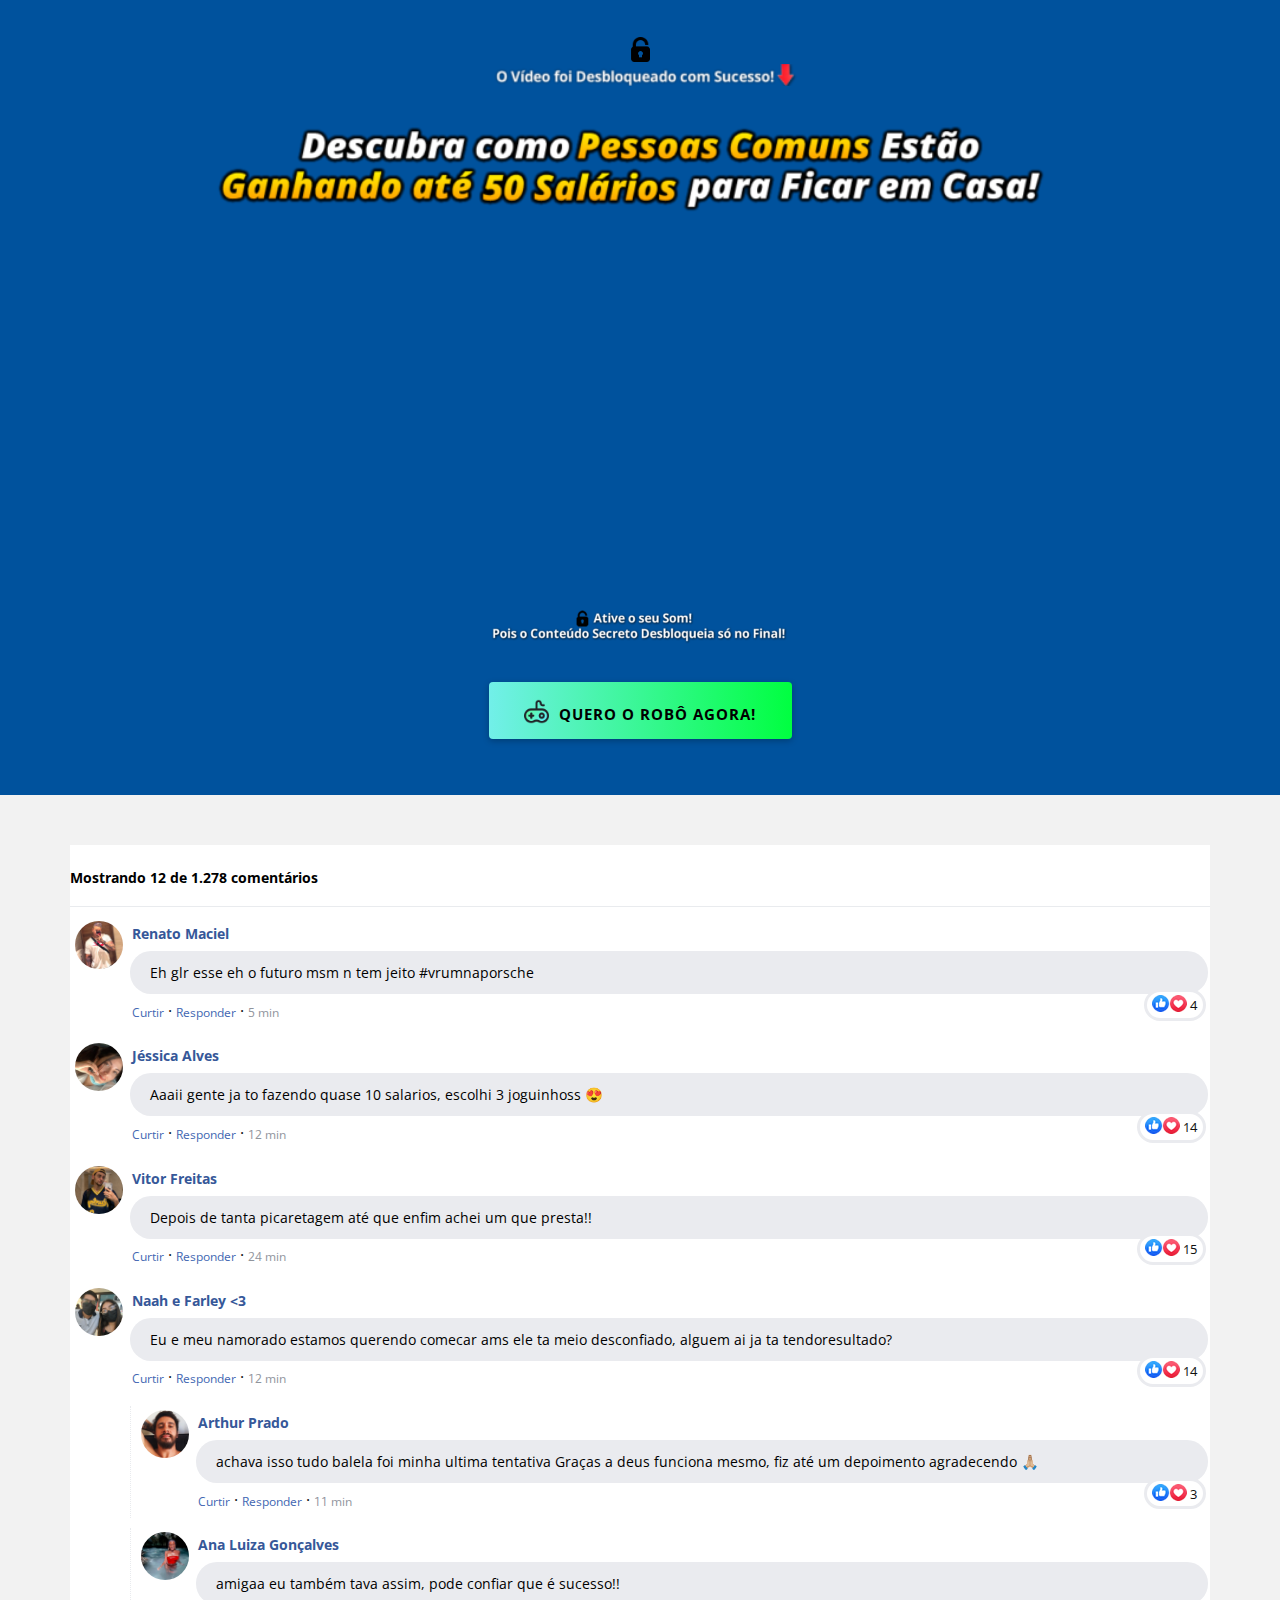
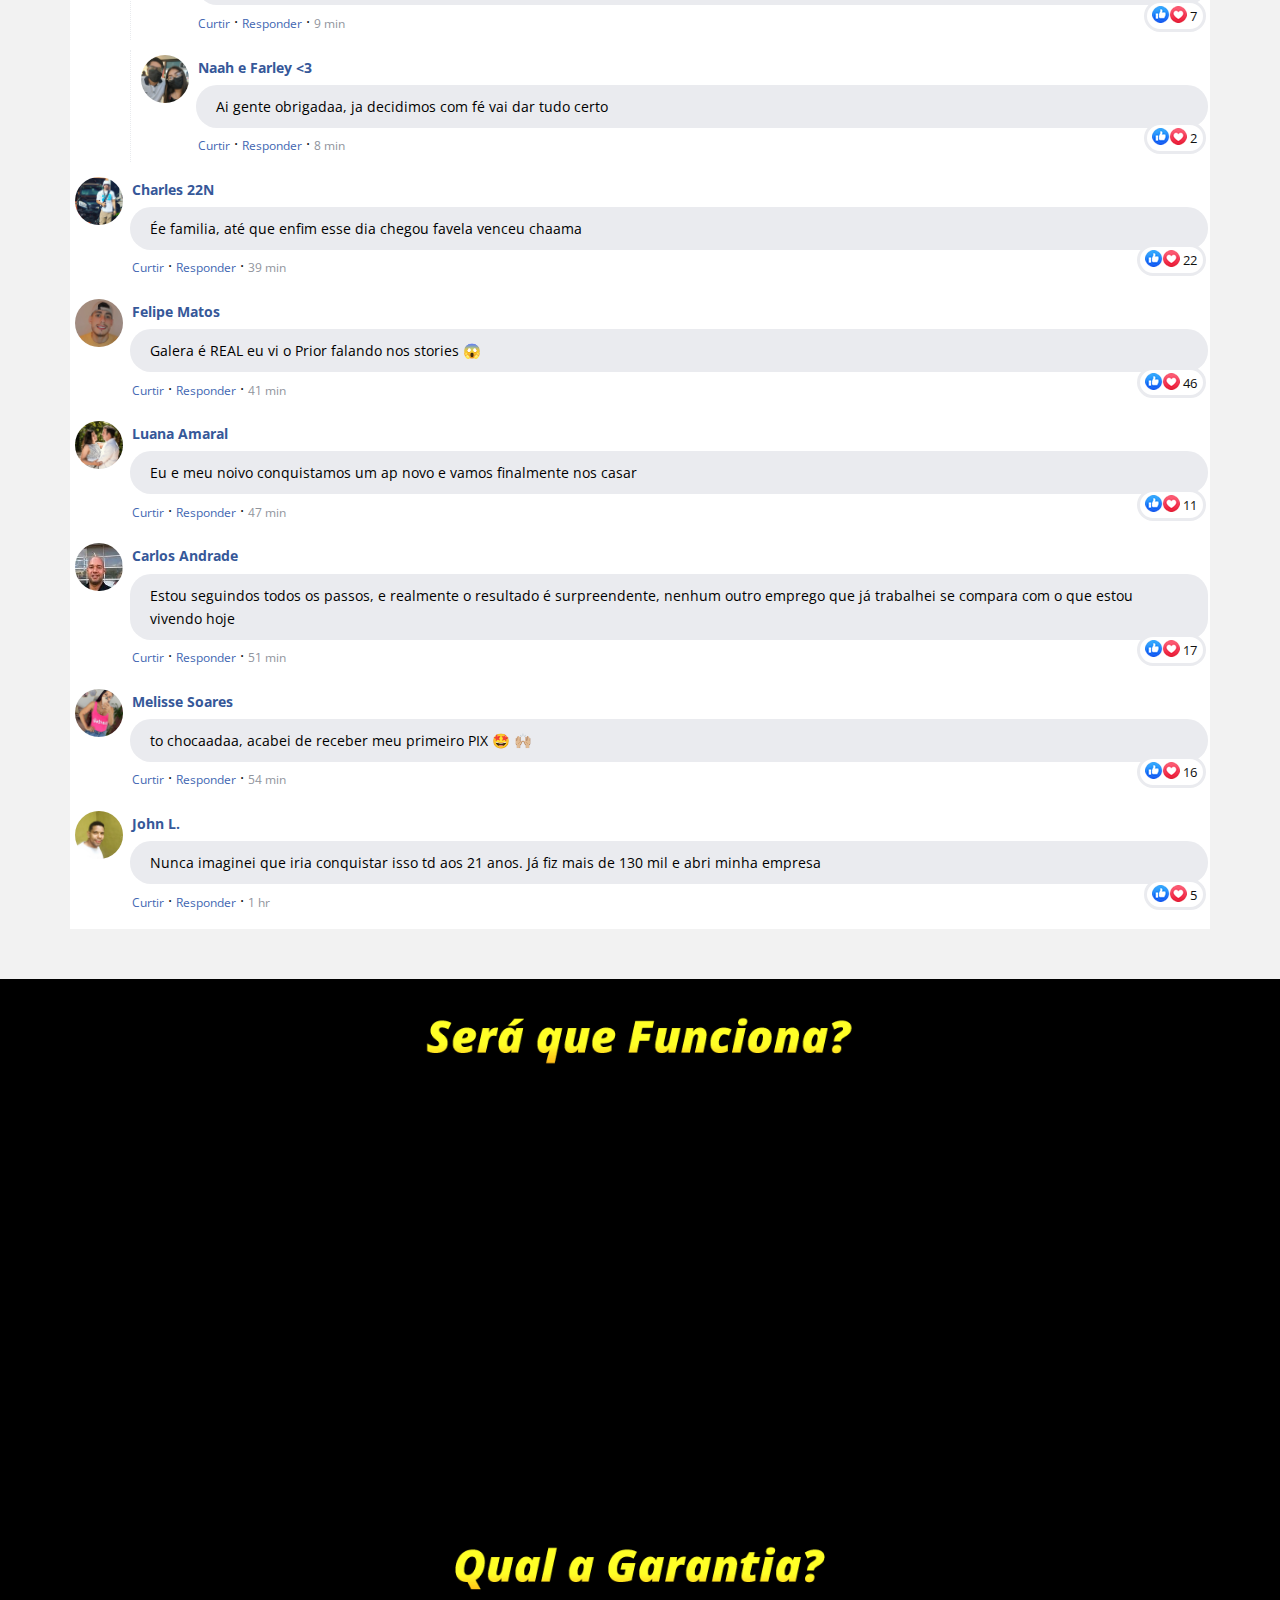
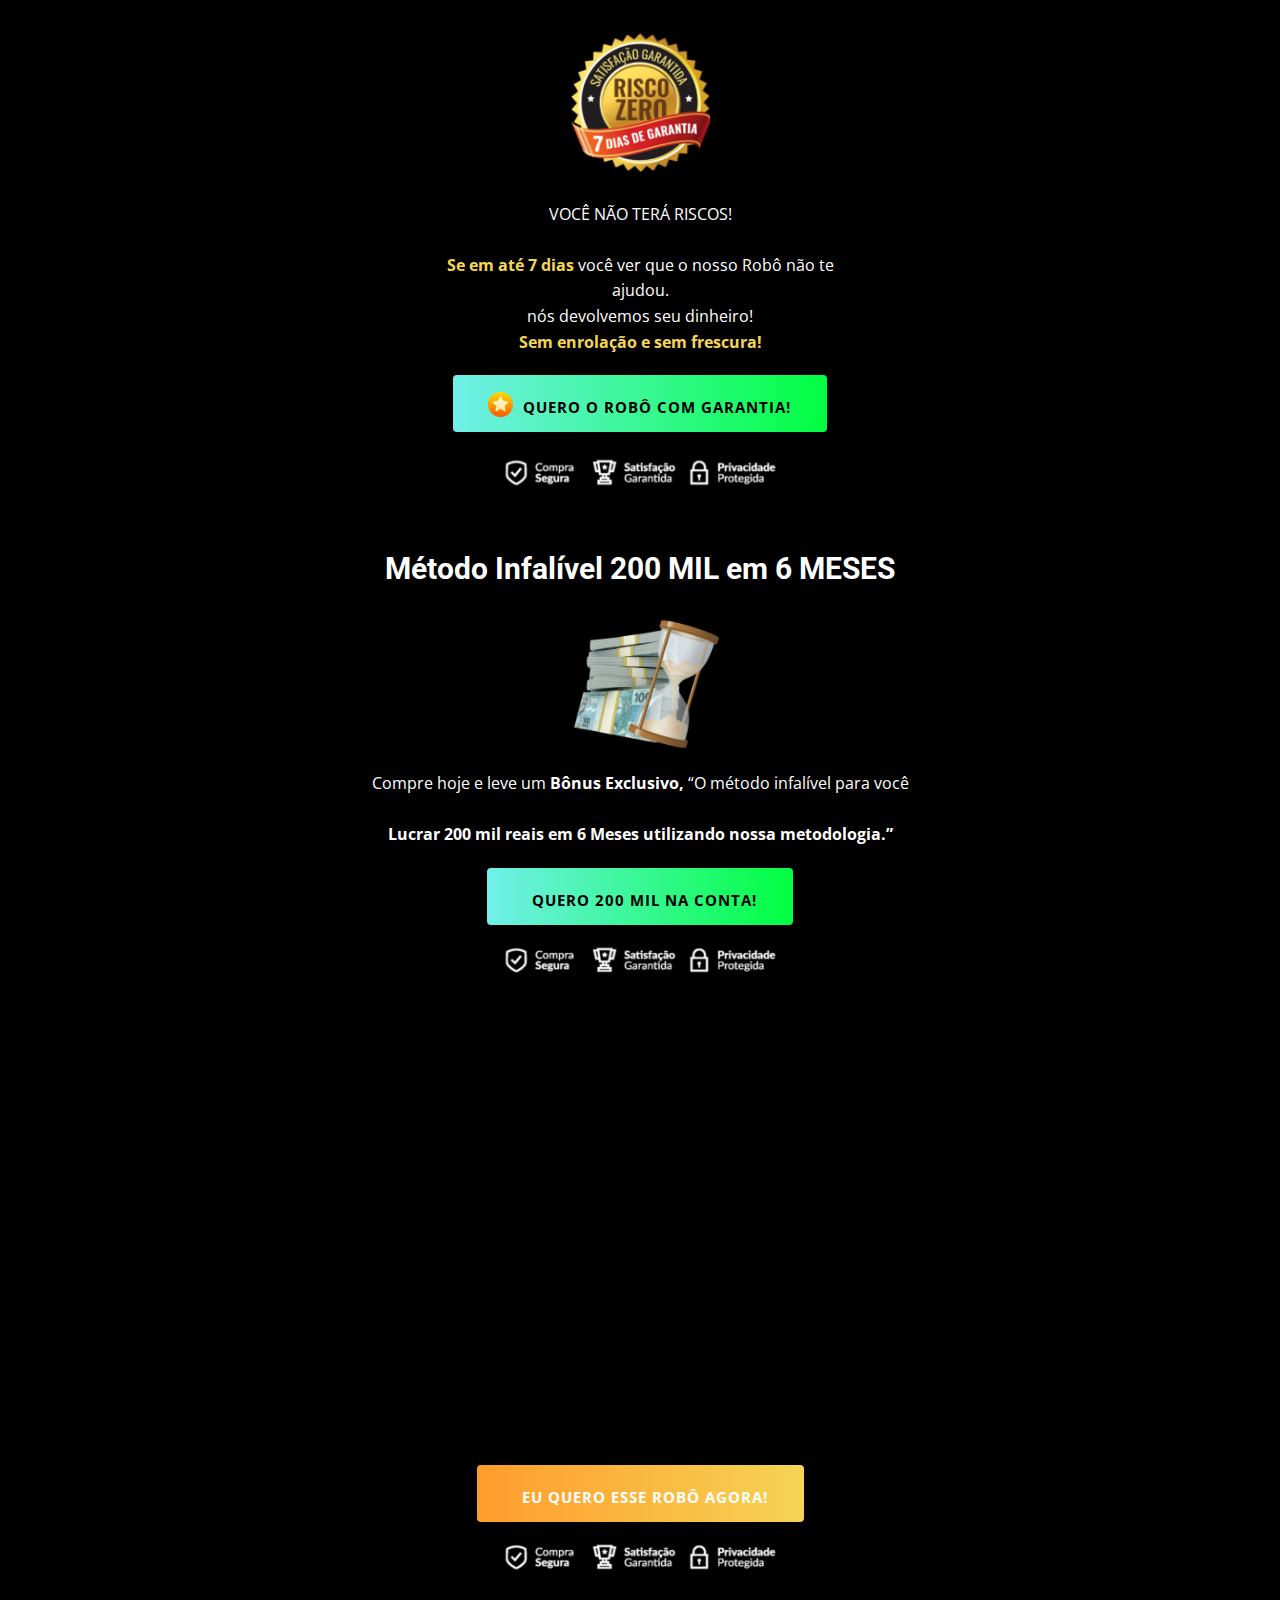
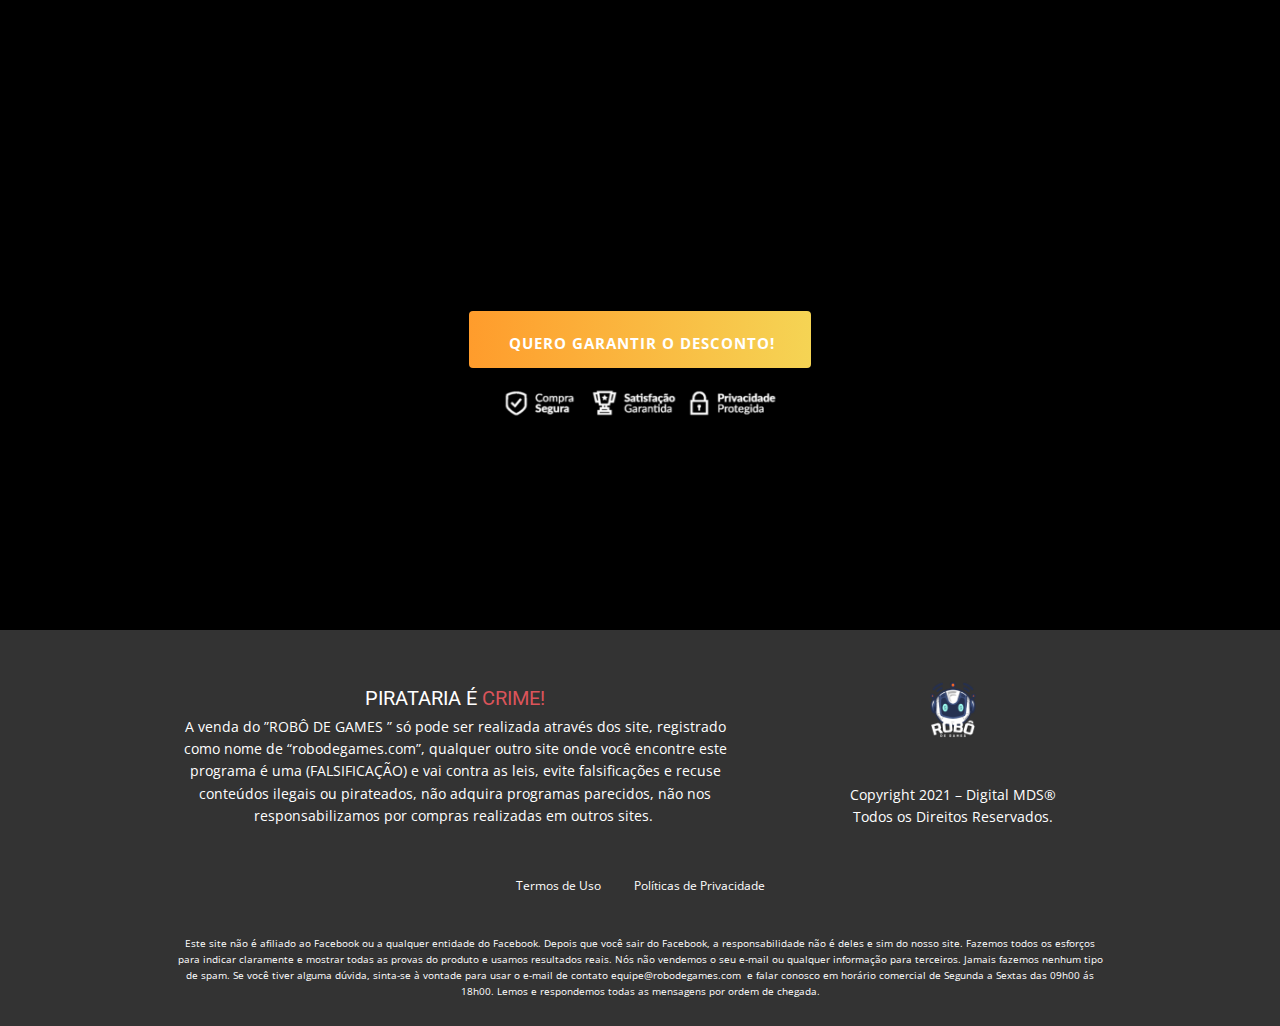
==== commit d910ccd0: "577" ====
--- a/eou/index.html
+++ b/eou/index.html
@@ -1,15 +1,19 @@
-<html lang="pt-br">
+<!DOCTYPE html>
+<html style="font-size: 16px">
   <head>
-    <!-- Required meta tags -->
-    <meta http-equiv="Content-Type" content="text/html; charset=UTF-8" />
     <meta name="viewport" content="width=device-width, initial-scale=1.0" />
-    <meta name="author" content="J" />
-    <meta property="og:title" content="Jogos Salarios" />
-    <title>Jogos Salarios</title>
-    <!-- CSS -->
+    <meta charset="utf-8" />
+    <meta name="keywords" content="" />
+    <meta name="description" content="" />
+    <title>Jogos De Salarios</title>
+    <link rel="stylesheet" href="style.css" media="screen" />
+    <link rel="stylesheet" href="style2.css" media="screen" />
 
-    <link rel="stylesheet" href="css/style.css" />
-
+    <link
+      id="u-theme-google-font"
+      rel="stylesheet"
+      href="https://fonts.googleapis.com/css?family=Roboto:100,100i,300,300i,400,400i,500,500i,700,700i,900,900i|Open+Sans:300,300i,400,400i,500,500i,600,600i,700,700i,800,800i"
+    />
     <!-- Google Tag Manager -->
     <script>
       (function (w, d, s, l, i) {
@@ -24,40 +28,8 @@
       })(window, document, "script", "dataLayer", "GTM-59BMMTV");
     </script>
     <!-- End Google Tag Manager -->
-
-    <!-- Facebook Pixel Code -->
-    <script>
-      !(function (f, b, e, v, n, t, s) {
-        if (f.fbq) return;
-        n = f.fbq = function () {
-          n.callMethod
-            ? n.callMethod.apply(n, arguments)
-            : n.queue.push(arguments);
-        };
-        if (!f._fbq) f._fbq = n;
-        n.push = n;
-        n.loaded = !0;
-        n.version = "2.0";
-        n.queue = [];
-        t = b.createElement(e);
-        t.async = !0;
-        t.src = v;
-        s = b.getElementsByTagName(e)[0];
-        s.parentNode.insertBefore(t, s);
-      })(
-        window,
-        document,
-        "script",
-        "https://connect.facebook.net/en_US/fbevents.js"
-      );
-      fbq("init", "483585389919968");
-      fbq("init", "742287373422240");
-      fbq("init", "352777233368472");
-      fbq("track", "PageView");
-    </script>
-    <!-- End Facebook Pixel Code -->
   </head>
-  <body>
+  <body class="u-body u-xl-mode">
     <!-- Google Tag Manager (noscript) -->
     <noscript
       ><iframe
@@ -68,103 +40,1085 @@
       ></iframe
     ></noscript>
     <!-- End Google Tag Manager (noscript) -->
-    <center>
-      <div class="row begin-countdown">
-        <div class="col-md-12 text-center">
-          <h2 style="color: #ff5a5a">
-            <span id="pageBeginCountdownText">19 </span>
-          </h2>
-          <progress value="19" max="19" id="pageBeginCountdown"></progress>
+    <section
+      class="u-align-center u-clearfix u-custom-color-7 u-section-1"
+      id="sec-cdf5"
+    >
+      <div class="u-clearfix u-sheet u-sheet-1">
+        <img
+          loading="lazy"
+          class="u-align-center u-image u-image-default u-image-1"
+          src="images/2089795.png"
+          alt=""
+          data-image-width="512"
+          data-image-height="512"
+        />
+        <img
+          loading="lazy"
+          class="u-align-center u-image u-image-default u-image-2"
+          src="images/Sem-titulo-4.fw-2-300x20-1.png"
+          alt=""
+          data-image-width="300"
+          data-image-height="20"
+        />
+        <img
+          loading="lazy"
+          class="u-align-center u-image u-image-default u-image-3"
+          src="images/head.fw-1-768x77.png"
+          alt=""
+          data-image-width="768"
+          data-image-height="77"
+        />
+        <div
+          class="u-align-center-xs u-align-left-lg u-align-left-md u-align-left-sm u-align-left-xl u-video u-video-contain-xs u-video-1"
+        >
+          <div class="embed-responsive embed-responsive-1">
+            <iframe
+              loading="lazy"
+              style="
+                position: absolute;
+                top: 0;
+                left: 0;
+                width: 100%;
+                height: 100%;
+              "
+              class="embed-responsive-item"
+              src="https://player.vimeo.com/video/679387224?loop=0&amp;muted=0&amp;title=0"
+              frameborder="0"
+              allowfullscreen=""
+            ></iframe>
+          </div>
+        </div>
+        <img
+          loading="lazy"
+          class="u-image u-image-default u-image-4"
+          src="images/head-desbloq222.fw-1-300x36-1.png"
+          alt=""
+          data-image-width="300"
+          data-image-height="36"
+        />
+        <a
+          href="https://checkout.mycheckout.com.br/checkout/62142c2a68c37075ba052bb1?src=pv197"
+          class="hiddenbtn u-align-center u-border-none u-btn u-btn-round u-button-style u-gradient u-none u-radius-4 u-text-black u-btn-1"
+          ><span class="u-file-icon u-icon u-icon-1"
+            ><img loading="lazy" src="images/6872491.png" alt="" /></span
+          >&nbsp;​Quero o Robô Agora!
+        </a>
+      </div>
+    </section>
+    <section class="hiddenbtn u-clearfix u-grey-5 u-section-2" id="sec-24d2">
+      <div class="u-clearfix u-sheet u-sheet-1">
+        <div
+          class="u-clearfix u-custom-html u-expanded-width u-white u-custom-html-1"
+        >
+          <div class="bg-white fb-comments" style="margin-top: 5px">
+            <div class="fb-comments-header">
+              <span>Mostrando 12 de 1.278 comentários</span>
+            </div>
+            <div class="fb-comments-wrapper" id="1">
+              <table class="fb-comments-comment">
+                <tbody>
+                  <tr>
+                    <td rowspan="3" class="fb-comments-comment-img">
+                      <img loading="lazy" src="images/coments/12.png" />
+                    </td>
+                    <td>
+                      <font class="fb-comments-comment-name">
+                        <name>Renato Maciel</name>
+                      </font>
+                    </td>
+                  </tr>
+                  <tr>
+                    <td class="fb-comments-comment-text">
+                      Eh glr esse eh o futuro msm n tem jeito #vrumnaporsche
+                    </td>
+                  </tr>
+                  <tr>
+                    <td class="fb-comments-comment-actions">
+                      <like>Curtir</like> · <reply>Responder</reply> ·
+                      <likes>4</likes>
+                      <date>5 min</date>
+                    </td>
+                  </tr>
+                </tbody>
+              </table>
+            </div>
+            <div class="fb-comments-wrapper" id="2">
+              <table class="fb-comments-comment">
+                <tbody>
+                  <tr>
+                    <td rowspan="3" class="fb-comments-comment-img">
+                      <img loading="lazy" src="images/coments/6.png" />
+                    </td>
+                    <td>
+                      <font class="fb-comments-comment-name">
+                        <name>Jéssica Alves</name>
+                      </font>
+                    </td>
+                  </tr>
+                  <tr>
+                    <td class="fb-comments-comment-text">
+                      Aaaii gente ja to fazendo quase 10 salarios, escolhi 3
+                      joguinhoss 😍
+                    </td>
+                  </tr>
+                  <tr>
+                    <td class="fb-comments-comment-actions">
+                      <like>Curtir</like> · <reply>Responder</reply> ·
+                      <likes>14</likes>
+                      <date>12 min</date>
+                    </td>
+                  </tr>
+                </tbody>
+              </table>
+            </div>
+            <div class="fb-comments-wrapper" id="3">
+              <table class="fb-comments-comment" id="6">
+                <tbody>
+                  <tr>
+                    <td rowspan="3" class="fb-comments-comment-img">
+                      <img loading="lazy" src="images/coments/3.png" />
+                    </td>
+                    <td>
+                      <font class="fb-comments-comment-name">
+                        <name>Vitor Freitas</name>
+                      </font>
+                    </td>
+                  </tr>
+                  <tr>
+                    <td class="fb-comments-comment-text">
+                      Depois de tanta picaretagem até que enfim achei um que
+                      presta!!
+                    </td>
+                  </tr>
+                  <tr>
+                    <td class="fb-comments-comment-actions">
+                      <like>Curtir</like> · <reply>Responder</reply> ·
+                      <likes>15</likes>
+                      <date>24 min</date>
+                    </td>
+                  </tr>
+                </tbody>
+              </table>
+            </div>
+            <div class="fb-comments-wrapper" id="4">
+              <table class="fb-comments-comment">
+                <tbody>
+                  <tr>
+                    <td rowspan="3" class="fb-comments-comment-img">
+                      <img loading="lazy" src="images/coments/9.png" />
+                    </td>
+                    <td>
+                      <font class="fb-comments-comment-name">
+                        <name>Naah e Farley &lt;3</name>
+                      </font>
+                    </td>
+                  </tr>
+                  <tr>
+                    <td class="fb-comments-comment-text">
+                      Eu e meu namorado estamos querendo comecar ams ele ta meio
+                      desconfiado, alguem ai ja ta tendoresultado?
+                    </td>
+                  </tr>
+                  <tr>
+                    <td class="fb-comments-comment-actions">
+                      <like>Curtir</like> · <reply>Responder</reply> ·
+                      <likes>14</likes>
+                      <date>12 min</date>
+                    </td>
+                  </tr>
+                </tbody>
+              </table>
+            </div>
+            <div class="fb-comments-reply-wrapper" id="4-1">
+              <table class="fb-comments-comment">
+                <tbody>
+                  <tr>
+                    <td rowspan="3" class="fb-comments-comment-img">
+                      <img loading="lazy" src="images/coments/4.png" />
+                    </td>
+                    <td>
+                      <font class="fb-comments-comment-name">
+                        <name>Arthur Prado</name>
+                      </font>
+                    </td>
+                  </tr>
+                  <tr>
+                    <td class="fb-comments-comment-text">
+                      achava isso tudo balela foi minha ultima tentativa Graças
+                      a deus funciona mesmo, fiz até um depoimento agradecendo
+                      🙏🏼
+                    </td>
+                  </tr>
+                  <tr>
+                    <td class="fb-comments-comment-actions">
+                      <like>Curtir</like> · <reply>Responder</reply> ·
+                      <likes>3</likes>
+                      <date>11 min</date>
+                    </td>
+                  </tr>
+                </tbody>
+              </table>
+            </div>
+            <div class="fb-comments-reply-wrapper" id="4-2">
+              <table class="fb-comments-comment">
+                <tbody>
+                  <tr>
+                    <td rowspan="3" class="fb-comments-comment-img">
+                      <img loading="lazy" src="images/coments/2.png" />
+                    </td>
+                    <td>
+                      <font class="fb-comments-comment-name">
+                        <name>Ana Luiza Gonçalves</name>
+                      </font>
+                    </td>
+                  </tr>
+                  <tr>
+                    <td class="fb-comments-comment-text">
+                      amigaa eu também tava assim, pode confiar que é sucesso!!
+                    </td>
+                  </tr>
+                  <tr>
+                    <td class="fb-comments-comment-actions">
+                      <like>Curtir</like> · <reply>Responder</reply> ·
+                      <likes>7</likes>
+                      <date>9 min</date>
+                    </td>
+                  </tr>
+                </tbody>
+              </table>
+            </div>
+            <div class="fb-comments-reply-wrapper" id="4-3">
+              <table class="fb-comments-comment">
+                <tbody>
+                  <tr>
+                    <td rowspan="3" class="fb-comments-comment-img">
+                      <img loading="lazy" src="images/coments/9.png" />
+                    </td>
+                    <td>
+                      <font class="fb-comments-comment-name">
+                        <name>Naah e Farley &lt;3</name>
+                      </font>
+                    </td>
+                  </tr>
+                  <tr>
+                    <td class="fb-comments-comment-text">
+                      Ai gente obrigadaa, ja decidimos com fé vai dar tudo certo
+                    </td>
+                  </tr>
+                  <tr>
+                    <td class="fb-comments-comment-actions">
+                      <like>Curtir</like> · <reply>Responder</reply> ·
+                      <likes>2</likes>
+                      <date>8 min</date>
+                    </td>
+                  </tr>
+                </tbody>
+              </table>
+            </div>
+            <div class="fb-comments-wrapper" id="5">
+              <table class="fb-comments-comment">
+                <tbody>
+                  <tr>
+                    <td rowspan="3" class="fb-comments-comment-img">
+                      <img loading="lazy" src="images/coments/1.png" />
+                    </td>
+                    <td>
+                      <font class="fb-comments-comment-name">
+                        <name>Charles 22N</name>
+                      </font>
+                    </td>
+                  </tr>
+                  <tr>
+                    <td class="fb-comments-comment-text">
+                      Ée familia, até que enfim esse dia chegou favela venceu
+                      chaama
+                    </td>
+                  </tr>
+                  <tr>
+                    <td class="fb-comments-comment-actions">
+                      <like>Curtir</like> · <reply>Responder</reply> ·
+                      <likes>22</likes>
+                      <date>39 min</date>
+                    </td>
+                  </tr>
+                </tbody>
+              </table>
+            </div>
+            <div class="fb-comments-wrapper" id="6">
+              <table class="fb-comments-comment">
+                <tbody>
+                  <tr>
+                    <td rowspan="3" class="fb-comments-comment-img">
+                      <img loading="lazy" src="images/coments/11.png" />
+                    </td>
+                    <td>
+                      <font class="fb-comments-comment-name">
+                        <name>Felipe Matos</name>
+                      </font>
+                    </td>
+                  </tr>
+                  <tr>
+                    <td class="fb-comments-comment-text">
+                      Galera é REAL eu vi o Prior falando nos stories 😱
+                    </td>
+                  </tr>
+                  <tr>
+                    <td class="fb-comments-comment-actions">
+                      <like>Curtir</like> · <reply>Responder</reply> ·
+                      <likes>46</likes>
+                      <date>41 min</date>
+                    </td>
+                  </tr>
+                </tbody>
+              </table>
+            </div>
+            <div class="fb-comments-wrapper" id="7">
+              <table class="fb-comments-comment">
+                <tbody>
+                  <tr>
+                    <td rowspan="3" class="fb-comments-comment-img">
+                      <img loading="lazy" src="images/coments/5.png" />
+                    </td>
+                    <td>
+                      <font class="fb-comments-comment-name">
+                        <name>Luana Amaral</name>
+                      </font>
+                    </td>
+                  </tr>
+                  <tr>
+                    <td class="fb-comments-comment-text">
+                      Eu e meu noivo conquistamos um ap novo e vamos finalmente
+                      nos casar
+                    </td>
+                  </tr>
+                  <tr>
+                    <td class="fb-comments-comment-actions">
+                      <like>Curtir</like> · <reply>Responder</reply> ·
+                      <likes>11</likes>
+                      <date>47 min</date>
+                    </td>
+                  </tr>
+                </tbody>
+              </table>
+            </div>
+            <div class="fb-comments-wrapper" id="8">
+              <table class="fb-comments-comment">
+                <tbody>
+                  <tr>
+                    <td rowspan="3" class="fb-comments-comment-img">
+                      <img loading="lazy" src="images/coments/13.jpg" />
+                    </td>
+                    <td>
+                      <font class="fb-comments-comment-name">
+                        <name>Carlos Andrade</name>
+                      </font>
+                    </td>
+                  </tr>
+                  <tr>
+                    <td class="fb-comments-comment-text">
+                      Estou seguindos todos os passos, e realmente o resultado é
+                      surpreendente, nenhum outro emprego que já trabalhei se
+                      compara com o que estou vivendo hoje
+                    </td>
+                  </tr>
+                  <tr>
+                    <td class="fb-comments-comment-actions">
+                      <like>Curtir</like> · <reply>Responder</reply> ·
+                      <likes>17</likes>
+                      <date>51 min</date>
+                    </td>
+                  </tr>
+                </tbody>
+              </table>
+            </div>
+            <div class="fb-comments-wrapper" id="9">
+              <table class="fb-comments-comment">
+                <tbody>
+                  <tr>
+                    <td rowspan="3" class="fb-comments-comment-img">
+                      <img loading="lazy" src="images/coments/7.png" />
+                    </td>
+                    <td>
+                      <font class="fb-comments-comment-name">
+                        <name>Melisse Soares</name>
+                      </font>
+                    </td>
+                  </tr>
+                  <tr>
+                    <td class="fb-comments-comment-text">
+                      to chocaadaa, acabei de receber meu primeiro PIX 🤩 🙌🏼
+                    </td>
+                  </tr>
+                  <tr>
+                    <td class="fb-comments-comment-actions">
+                      <like>Curtir</like> · <reply>Responder</reply> ·
+                      <likes>16</likes>
+                      <date>54 min</date>
+                    </td>
+                  </tr>
+                </tbody>
+              </table>
+            </div>
+            <div class="fb-comments-wrapper" id="10">
+              <table class="fb-comments-comment">
+                <tbody>
+                  <tr>
+                    <td rowspan="3" class="fb-comments-comment-img">
+                      <img loading="lazy" src="images/coments/10.png" />
+                    </td>
+                    <td>
+                      <font class="fb-comments-comment-name">
+                        <name>John L.</name>
+                      </font>
+                    </td>
+                  </tr>
+                  <tr>
+                    <td class="fb-comments-comment-text">
+                      Nunca imaginei que iria conquistar isso td aos 21 anos. Já
+                      fiz mais de 130 mil e abri minha empresa
+                    </td>
+                  </tr>
+                  <tr>
+                    <td class="fb-comments-comment-actions">
+                      <like>Curtir</like> · <reply>Responder</reply> ·
+                      <likes>5</likes>
+                      <date>1 hr</date>
+                    </td>
+                  </tr>
+                </tbody>
+              </table>
+            </div>
+          </div>
+          <style>
+            .hiddenbtn {
+              display: none !important;
+            }
+
+            fb-comments {
+              border: 1px solid #e9ebee;
+              border-radius: 3px;
+              padding: 0 15px;
+              padding-bottom: 15px;
+              margin: auto;
+              position: relative;
+              color: #4267b2;
+            }
+            .fb-comments-header {
+              padding: 15px 0;
+              border-bottom: 1px solid #e9ebee;
+            }
+            .fb-comments-header span {
+              color: #000;
+              font-weight: 700;
+              font-size: 0.9em;
+            }
+            .fb-comments-comment {
+              border: none;
+              padding: 0;
+              margin: 10px 0;
+              width: 100%;
+            }
+            .fb-comments-reply-wrapper {
+              margin-left: 60px;
+              border-left: 1px dotted #e9ebee;
+              padding-left: 5px;
+            }
+            tr,
+            td {
+              border: none;
+              margin: 0;
+            }
+            td {
+              padding: 2.5px;
+            }
+            tr {
+              padding: 2.5px 0;
+            }
+            .fb-comments-comment-img {
+              vertical-align: top;
+              width: 48px;
+              padding-right: 5px;
+            }
+            .fb-comments-comment-img img {
+              max-width: 48px;
+              border-radius: 25px;
+            }
+            .fb-comments-comment-name {
+              font-size: 0.85em;
+            }
+            .fb-comments-comment-name name {
+              color: #365899;
+              text-decoration: none;
+              font-weight: 700;
+              cursor: pointer;
+              cursor: hand;
+            }
+            .fb-comments-comment-name name:hover {
+              text-decoration: underline;
+            }
+            .fb-comments-comment-name occupation {
+              color: #90949c;
+            }
+            .fb-comments-comment-text {
+              font-size: 0.9em;
+              color: #000;
+              border-radius: 21px;
+              background-color: #eaebef;
+              padding: 10px 20px;
+            }
+            .fb-comments-comment-actions like,
+            .fb-comments-comment-actions reply {
+              font-size: 0.75em;
+              color: #4267b2;
+              text-decoration: none;
+              cursor: pointer;
+              cursor: hand;
+            }
+            .fb-comments-comment-actions like.liked {
+              color: #4267b2;
+            }
+            .fb-comments-comment-actions like:hover,
+            .fb-comments-comment-actions reply:hover {
+              text-decoration: underline;
+            }
+            .fb-comments-comment-actions likes {
+              font-size: 13px;
+              background: url(images/coments/reaction.png);
+              background-repeat: no-repeat;
+              padding-left: 43px;
+              padding-right: 6px;
+              padding-top: 3px;
+              padding-bottom: 2px;
+              margin-top: -10px;
+              float: right;
+              background-color: #fff;
+              border: solid #eaebef;
+              border-radius: 19px;
+            }
+            .fb-comments-comment-actions date {
+              font-size: 0.75em;
+              color: #90949c;
+              text-decoration: none;
+              cursor: pointer;
+              cursor: hand;
+            }
+            .fb-comments-comment-actions date:hover {
+              text-decoration: underline;
+            }
+            .fb-comments-loadmore,
+            .fb-comments-loadmore2 {
+              background: #4080ff;
+              border: 1px solid #4080ff;
+              border-radius: 3px;
+              box-sizing: border-box;
+              color: #fff;
+              font-size: 14px;
+              padding: 0.875em;
+              text-shadow: none;
+              width: 100%;
+              font-weight: 700;
+              cursor: hand;
+              cursor: pointer;
+            }
+            .fb-reply-input {
+              border: 1px solid lightgrey;
+              border-radius: 3px;
+              width: 100%;
+              padding: 5px 7.5px;
+              font-size: 0.75em;
+              color: #000;
+              outline: none;
+            }
+            .fb-reply-input:hover,
+            .fb-reply-button:hover {
+              outline: none;
+            }
+            .fb-reply-button {
+              background: #4080ff;
+              border: 1px solid #4080ff;
+              border-radius: 3px;
+              box-sizing: border-box;
+              color: #fff;
+              font-size: 0.75em;
+              padding: 5px 7.5px;
+              text-shadow: none;
+              width: 100%;
+              font-weight: 700;
+              cursor: hand;
+              cursor: pointer;
+              outline: none;
+            }
+          </style>
         </div>
       </div>
-      <h1>Veja enquanto ainda está Online</h1>
-      <a id="btn1">
-        <img class="pres" src="img/pres.webp" />
-      </a>
-      <div align="center" style="margin-top: 30px">
-        <div>
-          <button id="btn2" class="pulse-button">
-            Clique aqui para Assistir Agora!
-          </button>
+    </section>
+    <section
+      class="hiddenbtn u-align-center u-black u-clearfix u-section-3"
+      id="sec-4335"
+    >
+      <div class="u-clearfix u-sheet u-sheet-1">
+        <img
+          loading="lazy"
+          class="u-align-center u-image u-image-default u-image-1"
+          src="images/head1.png"
+          alt=""
+          data-image-width="600"
+          data-image-height="100"
+        />
+        <div class="u-clearfix u-gutter-30 u-layout-wrap u-layout-wrap-1">
+          <div class="u-layout">
+            <div class="u-layout-row">
+              <div
+                class="u-align-left u-container-style u-layout-cell u-left-cell u-size-30 u-layout-cell-1"
+              >
+                <div class="u-container-layout u-container-layout-1">
+                  <div class="u-align-left u-expanded u-video">
+                    <div class="embed-responsive embed-responsive-1">
+                      <iframe
+                        loading="lazy"
+                        style="
+                          position: absolute;
+                          top: 0;
+                          left: 0;
+                          width: 100%;
+                          height: 100%;
+                        "
+                        class="embed-responsive-item"
+                        src="https://player.vimeo.com/video/679766828"
+                        frameborder="0"
+                        allowfullscreen=""
+                      ></iframe>
+                    </div>
+                  </div>
+                </div>
+              </div>
+              <div
+                class="u-align-left u-container-style u-layout-cell u-size-30 u-layout-cell-2"
+              >
+                <div class="u-container-layout u-container-layout-2">
+                  <div class="u-align-left u-expanded u-video">
+                    <div class="embed-responsive embed-responsive-2">
+                      <iframe
+                        loading="lazy"
+                        style="
+                          position: absolute;
+                          top: 0;
+                          left: 0;
+                          width: 100%;
+                          height: 100%;
+                        "
+                        class="embed-responsive-item"
+                        src="https://player.vimeo.com/video/679766851"
+                        frameborder="0"
+                        allowfullscreen=""
+                      ></iframe>
+                    </div>
+                  </div>
+                </div>
+              </div>
+            </div>
+          </div>
         </div>
+        <img
+          loading="lazy"
+          class="u-align-center u-image u-image-default u-image-2"
+          src="images/head2.png"
+          alt=""
+          data-image-width="600"
+          data-image-height="100"
+        />
+        <img
+          loading="lazy"
+          class="u-align-center u-image u-image-default u-image-3"
+          src="images/gt7.png"
+          alt=""
+          data-image-width="150"
+          data-image-height="150"
+        />
+        <p
+          class="u-text u-text-default-lg u-text-default-md u-text-default-sm u-text-default-xl u-text-1"
+        >
+          VOCÊ NÃO TERÁ RISCOS!<br />
+          <br />
+          <span style="font-weight: 700" class="u-text-palette-3-light-1"
+            >Se em até 7 dias</span
+          >&nbsp;você ver que o nosso Robô não te ajudou.<br />nós devolvemos
+          seu dinheiro!<br />
+          <span style="font-weight: 700" class="u-text-palette-3-light-1"
+            >Sem enrolação e sem frescura!</span
+          >
+        </p>
+        <a
+          href="https://checkout.mycheckout.com.br/checkout/62142c2a68c37075ba052bb1?src=pv197"
+          class="u-align-center u-border-none u-btn u-btn-round u-button-style u-gradient u-none u-radius-4 u-text-black u-btn-1"
+          ><span class="u-file-icon u-icon u-icon-1"
+            ><img loading="lazy" src="images/3237420.png" alt=""
+          /></span>
+          Quero o Robô com Garantia!
+        </a>
+        <img
+          loading="lazy"
+          class="u-align-center u-image u-image-default u-image-4"
+          src="images/vetor-compra-segura-768x115-2-1-300x45.png"
+          alt=""
+          data-image-width="300"
+          data-image-height="45"
+        />
+        <h3 class="u-text u-text-default u-text-2">
+          Método Infalível 200 MIL em 6 MESES
+        </h3>
+        <img
+          loading="lazy"
+          class="u-align-center u-image u-image-default u-image-5"
+          src="images/2k.png"
+          alt=""
+          data-image-width="300"
+          data-image-height="155"
+        />
+        <p class="u-text u-text-default u-text-3">
+          Compre hoje e leve um&nbsp;<span style="font-weight: 700"
+            >Bônus Exclusivo,</span
+          >
+          “O método infalível para você<br />
+          <span style="font-weight: 700">
+            <br />Lucrar 200 mil reais em 6 Meses utilizando nossa metodologia.”
+          </span>
+        </p>
+        <a
+          href="https://checkout.mycheckout.com.br/checkout/62142c2a68c37075ba052bb1?src=pv197"
+          class="u-align-center u-border-none u-btn u-btn-round u-button-style u-gradient u-none u-radius-4 u-text-black u-btn-2"
+          ><span class="u-file-icon u-icon u-icon-2"
+            ><img loading="lazy" src="images/16112611.png" alt=""
+          /></span>
+          Quero 200 Mil na Conta!
+        </a>
+        <img
+          loading="lazy"
+          class="u-align-center u-image u-image-default u-image-6"
+          src="images/vetor-compra-segura-768x115-2-1-300x45.png"
+          alt=""
+          data-image-width="300"
+          data-image-height="45"
+        />
+        <img
+          loading="lazy"
+          class="u-align-center u-image u-image-default u-image-7"
+          src="images/IMG-OFERTA-PV-1.png"
+          alt=""
+          data-image-width="492"
+          data-image-height="500"
+        />
+        <a
+          href="https://checkout.mycheckout.com.br/checkout/62142c2a68c37075ba052bb1?src=pv197"
+          class="u-align-center u-border-none u-btn u-btn-round u-button-style u-gradient u-none u-radius-4 u-text-black u-btn-3"
+          ><span class="u-file-icon u-icon u-icon-3"
+            ><img loading="lazy" src="images/4712038.png" alt=""
+          /></span>
+          <span class="u-text-white"> Eu Quero esse Robô Agora!</span>
+        </a>
+        <img
+          loading="lazy"
+          class="u-align-center u-image u-image-default u-image-8"
+          src="images/vetor-compra-segura-768x115-2-1-300x45.png"
+          alt=""
+          data-image-width="300"
+          data-image-height="45"
+        />
+        <img
+          loading="lazy"
+          class="u-align-center u-image u-image-default u-image-9"
+          src="images/ble1.png"
+          alt=""
+          data-image-width="300"
+          data-image-height="300"
+        />
+        <a
+          href="https://checkout.mycheckout.com.br/checkout/62142c2a68c37075ba052bb1?src=pv197"
+          class="u-align-center u-border-none u-btn u-btn-round u-button-style u-gradient u-none u-radius-4 u-text-white u-btn-4"
+          ><span class="u-file-icon u-icon u-icon-4"
+            ><img loading="lazy" src="images/584052.png" alt=""
+          /></span>
+          <span class="u-text-white"></span>Quero Garantir o Desconto!
+        </a>
+        <img
+          loading="lazy"
+          class="u-align-center u-image u-image-default u-image-10"
+          src="images/vetor-compra-segura-768x115-2-1-300x45.png"
+          alt=""
+          data-image-width="300"
+          data-image-height="45"
+        />
       </div>
-      <img class="av" src="img/av.webp" />
-    </center>
-    <script type="text/javascript">
-      ProgressCountdown(19, "pageBeginCountdown", "pageBeginCountdownText");
+    </section>
 
-      function ProgressCountdown(timeleft, bar, text) {
-        return new Promise((resolve, reject) => {
-          var countdownTimer = setInterval(() => {
-            timeleft--;
-
-            document.getElementById(bar).value = timeleft;
-            document.getElementById(text).textContent = timeleft;
-
-            if (timeleft <= 0) {
-              clearInterval(countdownTimer);
-              resolve(true);
-            }
-          }, 1000);
-        });
-      }
-    </script>
+    <footer
+      class="u-align-center u-clearfix u-footer u-grey-80 u-footer"
+      id="sec-c696"
+    >
+      <div class="u-clearfix u-sheet u-sheet-1">
+        <img
+          loading="lazy"
+          class="u-align-center u-image u-image-default u-image-1"
+          src="images/logo.png"
+          alt=""
+          data-image-width="150"
+          data-image-height="150"
+        />
+        <h5 class="u-text u-text-1">
+          PIRATARIA É&nbsp;<span class="u-text-palette-2-base">CRIME!</span>
+        </h5>
+        <p class="u-small-text u-text u-text-variant u-text-2">
+          A venda do ”ROBÔ DE GAMES ” só pode ser realizada através dos site,
+          registrado como nome de “robodegames.com”, qualquer outro site onde
+          você encontre este programa é uma (FALSIFICAÇÃO) e vai contra as leis,
+          evite falsificações e recuse conteúdos ilegais ou pirateados, não
+          adquira programas parecidos, não nos responsabilizamos por compras
+          realizadas em outros sites.&nbsp;
+        </p>
+        <p class="u-small-text u-text u-text-variant u-text-3">
+          Copyright 2021 – Digital MDS®<br />Todos os Direitos Reservados.
+        </p>
+        <p class="u-text u-text-4">
+          Termos de
+          Uso&nbsp;&nbsp;&nbsp;&nbsp;&nbsp;&nbsp;&nbsp;&nbsp;&nbsp;&nbsp;&nbsp;Políticas
+          de Privacidade
+        </p>
+        <p class="u-small-text u-text u-text-variant u-text-5">
+          Este site não é afiliado ao Facebook ou a qualquer entidade do
+          Facebook. Depois que você sair do Facebook, a responsabilidade não é
+          deles e sim do nosso site. Fazemos todos os esforços para indicar
+          claramente e mostrar todas as provas do produto e usamos resultados
+          reais. Nós não vendemos o seu e-mail ou qualquer informação para
+          terceiros. Jamais fazemos nenhum tipo de spam. Se você tiver alguma
+          dúvida, sinta-se à vontade para usar o e-mail de contato
+          equipe@robodegames.com&nbsp;&nbsp;e falar conosco em horário comercial
+          de Segunda a Sextas das 09h00 ás 18h00. Lemos e respondemos todas as
+          mensagens por ordem de chegada.
+        </p>
+      </div>
+    </footer>
+    <script src="https://code.jquery.com/jquery-3.6.0.min.js"></script>
     <script>
-      document.getElementById("btn1").addEventListener("click", function () {
-        var hashstlp = "aHR0cHM6Ly9mdXR1cm9kZWdhbWVzLm9ubGluZS9weS8=";
-        location.href = atob(hashstlp);
-      });
-      document.getElementById("btn2").addEventListener("click", function () {
-        var hashstlp = "aHR0cHM6Ly9mdXR1cm9kZWdhbWVzLm9ubGluZS9weS8=";
-        location.href = atob(hashstlp);
-      });
-    </script>
-    <script>
-      document.addEventListener("DOMContentLoaded", function (event) {
-        // array with texts to type in typewriter
-        var dataText = ["Veja enquanto ainda está Online"];
-
-        // type one text in the typwriter
-        // keeps calling itself until the text is finished
-        function typeWriter(text, i, fnCallback) {
-          // chekc if text isn't finished yet
-          if (i < text.length) {
-            // add next character to h1
-            document.querySelector("h1").innerHTML = text.substring(0, i + 1);
-
-            // wait for a while and call this function again for next character
-            setTimeout(function () {
-              typeWriter(text, i + 1, fnCallback);
-            }, 35);
-          }
-          // text finished, call callback if there is a callback function
-          else if (typeof fnCallback == "function") {
-            // call callback after timeout
-            setTimeout(fnCallback, 700);
-          }
+      $(document).ready(function () {
+        var noHide = localStorage.getItem("noHide");
+        if (noHide) {
+          $(".hiddenbtn").removeClass("hiddenbtn");
+        } else {
+          setTimeout(function () {
+            $(".hiddenbtn").removeClass("hiddenbtn");
+            localStorage.setItem("noHide", true);
+          }, 918000);
         }
-        // start a typewriter animation for a text in the dataText array
-        function StartTextAnimation(i) {
-          // check if dataText[i] exists
-          if (i < dataText[i].length) {
-            // text exists! start typewriter animation
-            typeWriter(dataText[i], 0, function () {
-              // after callback (and whole text has been animated), start next text
-              StartTextAnimation(i + 1);
-            });
-          }
-        }
-        // start the text animation
-        StartTextAnimation(0);
       });
     </script>
 
-    <script type="text/javascript">
-      function Redirect() {
-        var hashstlp = "aHR0cHM6Ly9mdXR1cm9kZWdhbWVzLm9ubGluZS9weS8=";
-        location.href = atob(hashstlp);
+    <script>
+      // open pupup
+      var i = 1;
+      $(document).mouseleave(function () {
+        if (i == 1) {
+          $(".custom_modal").addClass("custom_modal_active");
+          i = 2;
+        }
+      });
+
+      $(".sec6 .wrapper .faq .card").click(function () {
+        if ($(this).hasClass("active_card")) {
+          $(this).removeClass("active_card");
+        } else {
+          var maxh = $(this).find("p").height();
+          $(this).find("forp").css("max-heigh", maxh);
+          $(this).addClass("active_card");
+        }
+      });
+      $(".custom_modal .modal .closeLPModal").click(function () {
+        $(".custom_modal").removeClass("custom_modal_active");
+      });
+      $(".custom_modal .modal .bodyc .btns .greenc").click(function (e) {
+        e.preventDefault();
+        $(".custom_modal").removeClass("custom_modal_active");
+      });
+    </script>
+
+    <script>
+      function loadMore() {
+        $("#more").show();
+        $(".fb-comments-loadmore").hide().remove();
       }
-      setTimeout("Redirect()", 7500);
+      $(document).ready(function () {
+        $("date").each(function () {
+          if ($(this).attr("data-date-minus")) {
+            $(this).html(dateMinus($(this).attr("data-date-minus")));
+          }
+        });
+      });
+
+      function loadMore2() {
+        $("#more2").show();
+        $(".fb-comments-loadmore2").hide().remove();
+      }
+      $(document).ready(function () {
+        $("date").each(function () {
+          if ($(this).attr("data-date-minus")) {
+            $(this).html(dateMinus($(this).attr("data-date-minus")));
+          }
+        });
+      });
+
+      function dateMinus(what) {
+        var today = Date.now();
+        var nw = today - what * 10000;
+        var newd = new Date();
+        newd.setTime(nw);
+        var mthName = [
+          "Janeiro",
+          "Fevereiro",
+          "MarÃ§o",
+          "Abril",
+          "Maio",
+          "Junho",
+          "Julho",
+          "Agosto",
+          "Setembro",
+          "Outubro",
+          "Novembro",
+          "Dezembro",
+        ];
+        var mthNm = mthName[newd.getMonth()];
+        return (
+          newd.getDate() +
+          " de " +
+          mthNm +
+          " de " +
+          newd.getFullYear() +
+          " " +
+          newd.getHours() +
+          ":" +
+          round(newd.getMinutes())
+        );
+      }
+
+      function round(what) {
+        if (what < 10) {
+          return "0" + what;
+        } else {
+          return what;
+        }
+      }
+      $("like").on("click", function () {
+        if ($(this).hasClass("liked")) {
+          $(this)
+            .parents(".fb-comments-wrapper, .fb-comments-reply-wrapper")
+            .find("likes")
+            .text(
+              parseInt(
+                $(this)
+                  .parents(".fb-comments-wrapper, .fb-comments-reply-wrapper")
+                  .find("likes")
+                  .text()
+              ) - 1
+            );
+          $(this).removeClass("liked");
+          $(this).text("Curtir");
+        } else {
+          $(this)
+            .parents(".fb-comments-wrapper, .fb-comments-reply-wrapper")
+            .find("likes")
+            .text(
+              parseInt(
+                $(this)
+                  .parents(".fb-comments-wrapper, .fb-comments-reply-wrapper")
+                  .find("likes")
+                  .text()
+              ) + 1
+            );
+          $(this).addClass("liked");
+          $(this).text("Descurtir");
+        }
+      });
+      $("reply").on("click", function () {
+        if (fbobj != null) {
+          handleReply(
+            $(this)
+              .parents(".fb-comments-wrapper, .fb-comments-reply-wrapper")
+              .attr("id")
+          );
+        } else {
+          logInWithFacebook(
+            handleReply,
+            $(this)
+              .parents(".fb-comments-wrapper, .fb-comments-reply-wrapper")
+              .attr("id")
+          );
+        }
+      });
+
+      function handleReply(id) {
+        var text = "";
+        var obj = $("#" + id);
+        if (obj.hasClass("fb-comments-reply-wrapper")) {
+          text = "@" + obj.find("name").text();
+          obj = $("#" + id.split("-")[0]);
+        }
+        obj.find(".row.reply-box").remove();
+        obj.append(
+          '<div class="row reply-box" id="reply-' +
+            obj.attr("id") +
+            '"><div class="col-xs-10"><input type="text" value="' +
+            text +
+            '" placeholder="AÃ±ade una respuesta..." class="fb-reply-input" /></div><div class="col-xs-2"><button class="fb-reply-button" onclick="javascript:postReply(' +
+            obj.attr("id") +
+            ');">Responder</button></div></div>'
+        );
+      }
+
+      function postReply(id) {
+        var obj = $("#reply-" + id);
+        if (obj && obj.find(".fb-reply-input").val()) {
+          var date = new Date();
+          var fbreply = {
+            forid: id,
+            date: date,
+            text: obj.find(".fb-reply-input").val(),
+          };
+          fbreplies.push(fbreply);
+          var replyc = reply.clone();
+          replyc.attr("id", id + "-" + Math.floor(Math.random() * 100 + 10));
+          replyc.find("name").text(fbobj.name);
+          replyc
+            .find(".fb-comments-comment-img")
+            .find("img")
+            .attr("src", fbobj.pictureURL);
+          replyc
+            .find(".fb-comments-comment-text")
+            .text(obj.find(".fb-reply-input").val());
+          replyc.find("date").each(function () {
+            if ($(this).attr("data-date-minus")) {
+              $(this).html(dateMinus($(this).attr("data-date-minus")));
+            }
+          });
+          $("#" + id).after(replyc);
+          obj.remove();
+          var today = new Date();
+          today.setDate(today.getFullYear() + 1);
+          setCookie("fbreplies", JSON.stringify(fbreplies), today);
+        }
+      }
+    </script>
+
+    <script>
+      $(document).ready(function () {
+        var noHide = localStorage.getItem("noHide");
+        if (noHide) {
+          $(".hiddenbtn").removeClass("hiddenbtn");
+        } else {
+          setTimeout(function () {
+            $(".hiddenbtn").removeClass("hiddenbtn");
+            localStorage.setItem("noHide", true);
+          }, 0);
+        }
+      });
     </script>
   </body>
 </html>
--- a/eou/style.css
+++ b/eou/style.css
@@ -0,0 +1,37920 @@
+/*begin-commonstyles library*//*!
+ * froala_editor v4.0.6 (https://www.froala.com/wysiwyg-editor)
+ * License https://froala.com/wysiwyg-editor/terms/
+ * Copyright 2014-2021 Froala Labs
+ */
+
+.fr-clearfix::after {
+  clear: both;
+  display: block;
+  content: "";
+  height: 0; }
+
+.fr-hide-by-clipping {
+  position: absolute;
+  width: 1px;
+  height: 1px;
+  padding: 0;
+  margin: -1px;
+  overflow: hidden;
+  clip: rect(0, 0, 0, 0);
+  border: 0; }
+
+.fr-view img.fr-rounded, .fr-view .fr-img-caption.fr-rounded img {
+  border-radius: 10px;
+  -moz-border-radius: 10px;
+  -webkit-border-radius: 10px;
+  -moz-background-clip: padding;
+  -webkit-background-clip: padding-box;
+  background-clip: padding-box; }
+
+.fr-view img.fr-shadow, .fr-view .fr-img-caption.fr-shadow img {
+  -webkit-box-shadow: 10px 10px 5px 0px #cccccc;
+  -moz-box-shadow: 10px 10px 5px 0px #cccccc;
+  box-shadow: 10px 10px 5px 0px #cccccc; }
+
+.fr-view img.fr-bordered, .fr-view .fr-img-caption.fr-bordered img {
+  border: solid 5px #CCC; }
+
+.fr-view img.fr-bordered {
+  -webkit-box-sizing: content-box;
+  -moz-box-sizing: content-box;
+  box-sizing: content-box; }
+
+.fr-view .fr-img-caption.fr-bordered img {
+  -webkit-box-sizing: border-box;
+  -moz-box-sizing: border-box;
+  box-sizing: border-box; }
+
+.fr-view {
+  word-wrap: break-word; }
+  .fr-view span[style~="color:"] a {
+    color: inherit; }
+  .fr-view strong {
+    font-weight: 700; }
+  .fr-view table[border='0'] td:not([class]), .fr-view table[border='0'] th:not([class]), .fr-view table[border='0'] td[class=""], .fr-view table[border='0'] th[class=""] {
+    border-width: 0px; }
+  .fr-view table {
+    border: none;
+    border-collapse: collapse;
+    empty-cells: show;
+    max-width: 100%; }
+    .fr-view table td {
+      min-width: 5px; }
+    .fr-view table.fr-dashed-borders td, .fr-view table.fr-dashed-borders th {
+      border-style: dashed; }
+    .fr-view table.fr-alternate-rows tbody tr:nth-child(2n) {
+      background: whitesmoke; }
+    .fr-view table td, .fr-view table th {
+      border: 1px solid #DDD; }
+      .fr-view table td:empty, .fr-view table th:empty {
+        height: 20px; }
+      .fr-view table td.fr-highlighted, .fr-view table th.fr-highlighted {
+        border: 1px double red; }
+      .fr-view table td.fr-thick, .fr-view table th.fr-thick {
+        border-width: 2px; }
+    .fr-view table th {
+      background: #ececec; }
+  .fr-view hr {
+    clear: both;
+    user-select: none;
+    -o-user-select: none;
+    -moz-user-select: none;
+    -khtml-user-select: none;
+    -webkit-user-select: none;
+    -ms-user-select: none;
+    break-after: always;
+    page-break-after: always; }
+  .fr-view .fr-file {
+    position: relative; }
+    .fr-view .fr-file::after {
+      position: relative;
+      content: "\1F4CE";
+      font-weight: normal; }
+  .fr-view pre {
+    white-space: pre-wrap;
+    word-wrap: break-word;
+    overflow: visible; }
+/*  .fr-view[dir="rtl"] blockquote {
+    border-left: none;
+    border-right: solid 2px #5E35B1;
+    margin-right: 0;
+    padding-right: 5px;
+    padding-left: 0; }
+    .fr-view[dir="rtl"] blockquote blockquote {
+      border-color: #00BCD4; }
+      .fr-view[dir="rtl"] blockquote blockquote blockquote {
+        border-color: #43A047; }
+  .fr-view blockquote {
+    border-left: solid 2px #5E35B1;
+    margin-left: 0;
+    padding-left: 5px;
+    color: #5E35B1; }
+    .fr-view blockquote blockquote {
+      border-color: #00BCD4;
+      color: #00BCD4; }
+      .fr-view blockquote blockquote blockquote {
+        border-color: #43A047;
+        color: #43A047; } */
+  .fr-view span.fr-emoticon {
+    font-weight: normal;
+    font-family: "Apple Color Emoji","Segoe UI Emoji","NotoColorEmoji","Segoe UI Symbol","Android Emoji","EmojiSymbols";
+    display: inline;
+    line-height: 0; }
+    .fr-view span.fr-emoticon.fr-emoticon-img {
+      background-repeat: no-repeat !important;
+      font-size: inherit;
+      height: 1em;
+      width: 1em;
+      min-height: 20px;
+      min-width: 20px;
+      display: inline-block;
+      margin: -.1em .1em .1em;
+      line-height: 1;
+      vertical-align: middle; }
+  .fr-view .fr-text-gray {
+    color: #AAA !important; }
+  .fr-view .fr-text-bordered {
+    border-top: solid 1px #222;
+    border-bottom: solid 1px #222;
+    padding: 10px 0; }
+  .fr-view .fr-text-spaced {
+    letter-spacing: 1px; }
+  .fr-view .fr-text-uppercase {
+    text-transform: uppercase; }
+  .fr-view .fr-class-highlighted {
+    background-color: #ffff00; }
+  .fr-view .fr-class-code {
+    border-color: #cccccc;
+    border-radius: 2px;
+    -moz-border-radius: 2px;
+    -webkit-border-radius: 2px;
+    -moz-background-clip: padding;
+    -webkit-background-clip: padding-box;
+    background-clip: padding-box;
+    background: #f5f5f5;
+    padding: 10px;
+    font-family: "Courier New", Courier, monospace; }
+  .fr-view .fr-class-transparency {
+    opacity: 0.5; }
+  .fr-view img {
+    position: relative;
+    max-width: 100%; }
+    .fr-view img.fr-dib {
+      margin: 10px auto;
+      display: block;
+      float: none;
+      vertical-align: top; }
+      .fr-view img.fr-dib.fr-fil {
+        margin-left: 0;
+        text-align: left; }
+      .fr-view img.fr-dib.fr-fir {
+        margin-right: 0;
+        text-align: right; }
+    .fr-view img.fr-dii {
+      display: inline-block;
+      float: none;
+      vertical-align: bottom;
+      margin-left: 5px;
+      margin-right: 5px;
+      max-width: calc(100% - (2 * 5px)); }
+      .fr-view img.fr-dii.fr-fil {
+        float: left;
+        margin: 10px 15px 10px 0;
+        max-width: calc(100% - 5px); }
+      .fr-view img.fr-dii.fr-fir {
+        float: right;
+        margin: 10px 0 10px 15px;
+        max-width: calc(100% - 5px); }
+  .fr-view span.fr-img-caption {
+    position: relative;
+    max-width: 100%; }
+    .fr-view span.fr-img-caption.fr-dib {
+      margin: 5px auto;
+      display: block;
+      float: none;
+      vertical-align: top; }
+      .fr-view span.fr-img-caption.fr-dib.fr-fil {
+        margin-left: 0;
+        text-align: left; }
+      .fr-view span.fr-img-caption.fr-dib.fr-fir {
+        margin-right: 0;
+        text-align: right; }
+    .fr-view span.fr-img-caption.fr-dii {
+      display: inline-block;
+      float: none;
+      vertical-align: bottom;
+      margin-left: 5px;
+      margin-right: 5px;
+      max-width: calc(100% - (2 * 5px)); }
+      .fr-view span.fr-img-caption.fr-dii.fr-fil {
+        float: left;
+        margin: 5px 5px 5px 0;
+        max-width: calc(100% - 5px); }
+      .fr-view span.fr-img-caption.fr-dii.fr-fir {
+        float: right;
+        margin: 5px 0 5px 5px;
+        max-width: calc(100% - 5px); }
+  .fr-view .fr-video {
+    text-align: center;
+    position: relative; }
+    .fr-view .fr-video.fr-rv {
+      padding-bottom: 56.25%;
+      padding-top: 30px;
+      height: 0;
+      overflow: hidden; }
+      .fr-view .fr-video.fr-rv > iframe, .fr-view .fr-video.fr-rv object, .fr-view .fr-video.fr-rv embed {
+        position: absolute !important;
+        top: 0;
+        left: 0;
+        width: 100%;
+        height: 100%; }
+    .fr-view .fr-video > * {
+      -webkit-box-sizing: content-box;
+      -moz-box-sizing: content-box;
+      box-sizing: content-box;
+      max-width: 100%;
+      border: none; }
+    .fr-view .fr-video.fr-dvb {
+      display: block;
+      clear: both; }
+      .fr-view .fr-video.fr-dvb.fr-fvl {
+        text-align: left; }
+      .fr-view .fr-video.fr-dvb.fr-fvr {
+        text-align: right; }
+    .fr-view .fr-video.fr-dvi {
+      display: inline-block; }
+      .fr-view .fr-video.fr-dvi.fr-fvl {
+        float: left; }
+      .fr-view .fr-video.fr-dvi.fr-fvr {
+        float: right; }
+  .fr-view a.fr-strong {
+    font-weight: 700; }
+  .fr-view a.fr-green {
+    color: green; }
+  .fr-view .fr-img-caption {
+    text-align: center; }
+    .fr-view .fr-img-caption .fr-img-wrap {
+      padding: 0;
+      margin: auto;
+      text-align: center;
+      width: 100%; }
+      .fr-view .fr-img-caption .fr-img-wrap a {
+        display: block; }
+      .fr-view .fr-img-caption .fr-img-wrap img {
+        display: block;
+        margin: auto;
+        width: 100%; }
+      .fr-view .fr-img-caption .fr-img-wrap > span {
+        margin: auto;
+        display: block;
+        padding: 5px 5px 10px;
+        font-size: 14px;
+        font-weight: initial;
+        -webkit-box-sizing: border-box;
+        -moz-box-sizing: border-box;
+        box-sizing: border-box;
+        -webkit-opacity: 0.9;
+        -moz-opacity: 0.9;
+        opacity: 0.9;
+        -ms-filter: "progid:DXImageTransform.Microsoft.Alpha(Opacity=0)";
+        width: 100%;
+        text-align: center; }
+  .fr-view button.fr-rounded, .fr-view input.fr-rounded, .fr-view textarea.fr-rounded {
+    border-radius: 10px;
+    -moz-border-radius: 10px;
+    -webkit-border-radius: 10px;
+    -moz-background-clip: padding;
+    -webkit-background-clip: padding-box;
+    background-clip: padding-box; }
+  .fr-view button.fr-large, .fr-view input.fr-large, .fr-view textarea.fr-large {
+    font-size: 24px; }
+
+/**
+ * Image style.
+ */
+a.fr-view.fr-strong {
+  font-weight: 700; }
+a.fr-view.fr-green {
+  color: green; }
+
+/**
+ * Link style.
+ */
+img.fr-view {
+  position: relative;
+  max-width: 100%; }
+  img.fr-view.fr-dib {
+    margin: 5px auto;
+    display: block;
+    float: none;
+    vertical-align: top; }
+    img.fr-view.fr-dib.fr-fil {
+      margin-left: 0;
+      text-align: left; }
+    img.fr-view.fr-dib.fr-fir {
+      margin-right: 0;
+      text-align: right; }
+  img.fr-view.fr-dii {
+    display: inline-block;
+    float: none;
+    vertical-align: bottom;
+    margin-left: 5px;
+    margin-right: 5px;
+    max-width: calc(100% - (2 * 5px)); }
+    img.fr-view.fr-dii.fr-fil {
+      float: left;
+      margin: 5px 5px 5px 0;
+      max-width: calc(100% - 5px); }
+    img.fr-view.fr-dii.fr-fir {
+      float: right;
+      margin: 5px 0 5px 5px;
+      max-width: calc(100% - 5px); }
+
+span.fr-img-caption.fr-view {
+  position: relative;
+  max-width: 100%; }
+  span.fr-img-caption.fr-view.fr-dib {
+    margin: 5px auto;
+    display: block;
+    float: none;
+    vertical-align: top; }
+    span.fr-img-caption.fr-view.fr-dib.fr-fil {
+      margin-left: 0;
+      text-align: left; }
+    span.fr-img-caption.fr-view.fr-dib.fr-fir {
+      margin-right: 0;
+      text-align: right; }
+  span.fr-img-caption.fr-view.fr-dii {
+    display: inline-block;
+    float: none;
+    vertical-align: bottom;
+    margin-left: 5px;
+    margin-right: 5px;
+    max-width: calc(100% - (2 * 5px)); }
+    span.fr-img-caption.fr-view.fr-dii.fr-fil {
+      float: left;
+      margin: 5px 5px 5px 0;
+      max-width: calc(100% - 5px); }
+    span.fr-img-caption.fr-view.fr-dii.fr-fir {
+      float: right;
+      margin: 5px 0 5px 5px;
+      max-width: calc(100% - 5px); }
+/*end-commonstyles library*/@charset "UTF-8";
+/*! normalize.css v4.1.1 | MIT License | github.com/necolas/normalize.css */
+html {
+  font-family: sans-serif;
+  -ms-text-size-adjust: 100%;
+  -webkit-text-size-adjust: 100%;
+}
+body {
+  margin: 0;
+}
+article,
+aside,
+details,
+figcaption,
+figure,
+footer,
+header,
+main,
+menu,
+nav,
+section,
+summary {
+  display: block;
+}
+audio,
+canvas,
+progress,
+video {
+  display: inline-block;
+}
+audio:not([controls]) {
+  display: none;
+  height: 0;
+}
+progress {
+  vertical-align: baseline;
+}
+template,
+[hidden] {
+  display: none;
+}
+a {
+  background-color: transparent;
+  -webkit-text-decoration-skip: objects;
+}
+a:active,
+a:hover {
+  outline-width: 0;
+}
+abbr[title] {
+  border-bottom: none;
+  text-decoration: underline;
+}
+b,
+strong {
+  font-weight: inherit;
+  font-weight: bold;
+}
+dfn {
+  font-style: italic;
+}
+h1 {
+  font-size: 2em;
+  margin: 0.67em 0;
+}
+mark {
+  background-color: #ff0;
+  color: #000;
+}
+small {
+  font-size: 80%;
+}
+sub,
+sup {
+  font-size: 75%;
+  line-height: 0;
+  position: relative;
+  vertical-align: baseline;
+}
+sub {
+  bottom: -0.25em;
+}
+sup {
+  top: -0.5em;
+}
+img {
+  border-style: none;
+}
+svg:not(:root) {
+  overflow: hidden;
+}
+code,
+kbd,
+pre,
+samp {
+  font-family: monospace,monospace;
+  font-size: 1em;
+}
+hr {
+  box-sizing: content-box;
+  height: 0;
+  overflow: visible;
+}
+button,
+input,
+optgroup,
+select,
+textarea {
+  color: inherit;
+  font: inherit;
+  margin: 0;
+}
+optgroup {
+  font-weight: 700;
+}
+button,
+input {
+  overflow: visible;
+}
+button,
+select {
+  text-transform: none;
+}
+button,
+html [type="button"],
+[type="reset"],
+[type="submit"] {
+  -webkit-appearance: button;
+}
+button::-moz-focus-inner,
+[type="button"]::-moz-focus-inner,
+[type="reset"]::-moz-focus-inner,
+[type="submit"]::-moz-focus-inner {
+  border-style: none;
+  padding: 0;
+}
+button:-moz-focusring,
+[type="button"]:-moz-focusring,
+[type="reset"]:-moz-focusring,
+[type="submit"]:-moz-focusring {
+  outline: 1px dotted ButtonText;
+}
+fieldset {
+  border: 1px solid silver;
+  margin: 0 2px;
+  padding: 0.35em 0.625em 0.75em;
+}
+legend {
+  box-sizing: border-box;
+  color: inherit;
+  display: table;
+  max-width: 100%;
+  padding: 0;
+  white-space: normal;
+}
+textarea {
+  overflow: auto;
+}
+[type="checkbox"],
+[type="radio"] {
+  box-sizing: border-box;
+  padding: 0;
+}
+[type="number"]::-webkit-inner-spin-button,
+[type="number"]::-webkit-outer-spin-button {
+  height: auto;
+}
+[type="search"] {
+  -webkit-appearance: textfield;
+  outline-offset: -2px;
+}
+[type="search"]::-webkit-search-cancel-button,
+[type="search"]::-webkit-search-decoration {
+  -webkit-appearance: none;
+}
+::-webkit-input-placeholder {
+  color: inherit;
+  opacity: 0.54;
+}
+::-webkit-file-upload-button {
+  -webkit-appearance: button;
+  font: inherit;
+}
+ul,
+ol {
+  padding-left: 20px;
+}
+/* Fade effect */
+/* Over effect */
+/* Slide effect */
+/* Over and Slide effect */
+/* Flip Left effect */
+/* Flip Right effect */
+/* Flip Top effect */
+/* Flip Bottom effect */
+/* Wobble Left effect */
+/* Wobble Right effect */
+/* Wobble top effect */
+/* Wobble bottom effect */
+/* Zoom and Rotate Effects */
+/* Utility */
+.u-over-slide {
+  position: absolute;
+  left: 0;
+  top: 0;
+  width: 100%;
+  height: 100%;
+}
+.u-background-effect {
+  overflow: hidden;
+}
+.u-background-effect ~ .u-container-layout {
+  cursor: pointer;
+}
+/* Fade effect */
+.u-effect-fade .u-over-slide {
+  opacity: 0;
+  transition: all 500ms ease;
+}
+.u-effect-fade:hover .u-over-slide,
+.u-effect-fade.u-effect-active .u-over-slide {
+  opacity: 1;
+}
+/* Over effect */
+.u-effect-over-left .u-over-slide {
+  transform: translate(-100%, 0);
+  transition: all 500ms ease;
+}
+.u-effect-over-left:hover .u-over-slide,
+.u-effect-over-left.u-effect-active .u-over-slide {
+  transform: translate(0, 0);
+}
+.u-effect-over-right .u-over-slide {
+  transform: translate(100%, 0);
+  transition: all 500ms ease;
+}
+.u-effect-over-right:hover .u-over-slide,
+.u-effect-over-right.u-effect-active .u-over-slide {
+  transform: translate(0, 0);
+}
+.u-effect-over-top .u-over-slide {
+  transform: translate(0, -100%);
+  transition: all 500ms ease;
+}
+.u-effect-over-top:hover .u-over-slide,
+.u-effect-over-top.u-effect-active .u-over-slide {
+  transform: translate(0, 0);
+}
+.u-effect-over-bottom .u-over-slide {
+  transform: translate(0, 100%);
+  transition: all 500ms ease;
+}
+.u-effect-over-bottom:hover .u-over-slide,
+.u-effect-over-bottom.u-effect-active .u-over-slide {
+  transform: translate(0, 0);
+}
+.u-effect-over-topleft .u-over-slide {
+  transform: translate(-100%, -100%);
+  transition: all 500ms ease;
+}
+.u-effect-over-topleft:hover .u-over-slide,
+.u-effect-over-topleft.u-effect-active .u-over-slide {
+  transform: translate(0, 0);
+}
+.u-effect-over-topright .u-over-slide {
+  transform: translate(100%, -100%);
+  transition: all 500ms ease;
+}
+.u-effect-over-topright:hover .u-over-slide,
+.u-effect-over-topright.u-effect-active .u-over-slide {
+  transform: translate(0, 0);
+}
+.u-effect-over-bottomleft .u-over-slide {
+  transform: translate(-100%, 100%);
+  transition: all 500ms ease;
+}
+.u-effect-over-bottomleft:hover .u-over-slide,
+.u-effect-over-bottomleft.u-effect-active .u-over-slide {
+  transform: translate(0, 0);
+}
+.u-effect-over-bottomright .u-over-slide {
+  transform: translate(100%, 100%);
+  transition: all 500ms ease;
+}
+.u-effect-over-bottomright:hover .u-over-slide,
+.u-effect-over-bottomright.u-effect-active .u-over-slide {
+  transform: translate(0, 0);
+}
+/* Slide effect */
+.u-effect-slide-left .u-over-slide {
+  transform: translate(-100%, 0);
+  transition: all 500ms ease;
+}
+.u-effect-slide-left:hover .u-over-slide,
+.u-effect-slide-left.u-effect-active .u-over-slide {
+  transform: translate(0, 0);
+}
+.u-effect-slide-left .u-back-slide {
+  transition: all 500ms ease;
+}
+.u-effect-slide-left:hover .u-back-slide,
+.u-effect-slide-left.u-effect-active .u-back-slide {
+  transform: translate(100%, 0);
+}
+.u-effect-slide-right .u-over-slide {
+  transform: translate(100%, 0);
+  transition: all 500ms ease;
+}
+.u-effect-slide-right:hover .u-over-slide,
+.u-effect-slide-right.u-effect-active .u-over-slide {
+  transform: translate(0, 0);
+}
+.u-effect-slide-right .u-back-slide {
+  transition: all 500ms ease;
+}
+.u-effect-slide-right:hover .u-back-slide,
+.u-effect-slide-right.u-effect-active .u-back-slide {
+  transform: translate(-100%, 0);
+}
+.u-effect-slide-top .u-over-slide {
+  transform: translate(0, -100%);
+  transition: all 500ms ease;
+}
+.u-effect-slide-top:hover .u-over-slide,
+.u-effect-slide-top.u-effect-active .u-over-slide {
+  transform: translate(0, 0);
+}
+.u-effect-slide-top .u-back-slide {
+  transition: all 500ms ease;
+}
+.u-effect-slide-top:hover .u-back-slide,
+.u-effect-slide-top.u-effect-active .u-back-slide {
+  transform: translate(0, 100%);
+}
+.u-effect-slide-bottom .u-over-slide {
+  transform: translate(0, 100%);
+  transition: all 500ms ease;
+}
+.u-effect-slide-bottom:hover .u-over-slide,
+.u-effect-slide-bottom.u-effect-active .u-over-slide {
+  transform: translate(0, 0);
+}
+.u-effect-slide-bottom .u-back-slide {
+  transition: all 500ms ease;
+}
+.u-effect-slide-bottom:hover .u-back-slide,
+.u-effect-slide-bottom.u-effect-active .u-back-slide {
+  transform: translate(0, -100%);
+}
+.u-effect-slide-topleft .u-over-slide {
+  transform: translate(-100%, -100%);
+  transition: all 500ms ease;
+}
+.u-effect-slide-topleft:hover .u-over-slide,
+.u-effect-slide-topleft.u-effect-active .u-over-slide {
+  transform: translate(0, 0);
+}
+.u-effect-slide-topleft .u-back-slide {
+  transition: all 500ms ease;
+}
+.u-effect-slide-topleft:hover .u-back-slide,
+.u-effect-slide-topleft.u-effect-active .u-back-slide {
+  transform: translate(100%, 100%);
+}
+.u-effect-slide-topright .u-over-slide {
+  transform: translate(100%, -100%);
+  transition: all 500ms ease;
+}
+.u-effect-slide-topright:hover .u-over-slide,
+.u-effect-slide-topright.u-effect-active .u-over-slide {
+  transform: translate(0, 0);
+}
+.u-effect-slide-topright .u-back-slide {
+  transition: all 500ms ease;
+}
+.u-effect-slide-topright:hover .u-back-slide,
+.u-effect-slide-topright.u-effect-active .u-back-slide {
+  transform: translate(-100%, 100%);
+}
+.u-effect-slide-bottomleft .u-over-slide {
+  transform: translate(-100%, 100%);
+  transition: all 500ms ease;
+}
+.u-effect-slide-bottomleft:hover .u-over-slide,
+.u-effect-slide-bottomleft.u-effect-active .u-over-slide {
+  transform: translate(0, 0);
+}
+.u-effect-slide-bottomleft .u-back-slide {
+  transition: all 500ms ease;
+}
+.u-effect-slide-bottomleft:hover .u-back-slide,
+.u-effect-slide-bottomleft.u-effect-active .u-back-slide {
+  transform: translate(100%, -100%);
+}
+.u-effect-slide-bottomright .u-over-slide {
+  transform: translate(100%, 100%);
+  transition: all 500ms ease;
+}
+.u-effect-slide-bottomright:hover .u-over-slide,
+.u-effect-slide-bottomright.u-effect-active .u-over-slide {
+  transform: translate(0, 0);
+}
+.u-effect-slide-bottomright .u-back-slide {
+  transition: all 500ms ease;
+}
+.u-effect-slide-bottomright:hover .u-back-slide,
+.u-effect-slide-bottomright.u-effect-active .u-back-slide {
+  transform: translate(-100%, -100%);
+}
+/* Flip */
+.u-effect-flip-left,
+.u-effect-flip-left .u-slidesWrapper {
+  perspective: 300px;
+}
+.u-effect-flip-left .u-over-slide {
+  opacity: 0;
+  transform: rotateY(180deg);
+  transform-origin: center left;
+  transition: transform 500ms ease, transform-origin 500ms ease, opacity 0ms ease 500ms;
+}
+.u-effect-flip-left:hover .u-over-slide,
+.u-effect-flip-left.u-effect-active .u-over-slide {
+  opacity: 1;
+  transform: rotateY(0deg);
+  transition: transform 500ms ease, transform-origin 500ms ease;
+}
+.u-effect-flip-right,
+.u-effect-flip-right .u-slidesWrapper {
+  perspective: 300px;
+}
+.u-effect-flip-right .u-over-slide {
+  opacity: 0;
+  transform: rotateY(-180deg);
+  transform-origin: center right;
+  transition: transform 500ms ease, transform-origin 500ms ease, opacity 0ms ease 500ms;
+}
+.u-effect-flip-right:hover .u-over-slide,
+.u-effect-flip-right.u-effect-active .u-over-slide {
+  opacity: 1;
+  transform: rotateY(0deg);
+  transition: transform 500ms ease, transform-origin 500ms ease;
+}
+.u-effect-flip-top,
+.u-effect-flip-top .u-slidesWrapper {
+  perspective: 300px;
+}
+.u-effect-flip-top .u-over-slide {
+  opacity: 0;
+  transform: rotateX(-180deg);
+  transform-origin: center top;
+  transition: transform 500ms ease, transform-origin 500ms ease, opacity 0ms ease 500ms;
+}
+.u-effect-flip-top:hover .u-over-slide,
+.u-effect-flip-top.u-effect-active .u-over-slide {
+  opacity: 1;
+  transform: rotateX(0deg);
+  transition: transform 500ms ease, transform-origin 500ms ease;
+}
+.u-effect-flip-bottom,
+.u-effect-flip-bottom .u-slidesWrapper {
+  perspective: 300px;
+}
+.u-effect-flip-bottom .u-over-slide {
+  opacity: 0;
+  transform: rotateX(180deg);
+  transform-origin: center bottom;
+  transition: transform 500ms ease, transform-origin 500ms ease, opacity 0ms ease 500ms;
+}
+.u-effect-flip-bottom:hover .u-over-slide,
+.u-effect-flip-bottom.u-effect-active .u-over-slide {
+  opacity: 1;
+  transform: rotateX(0deg);
+  transition: transform 500ms ease, transform-origin 500ms ease;
+}
+/* Wooble */
+.u-effect-wobble-left,
+.u-effect-wobble-left .u-slidesWrapper {
+  perspective: 300px;
+}
+.u-effect-wobble-left .u-over-slide {
+  opacity: 0;
+  transform: rotateY(130deg);
+  transform-origin: center left;
+  transition: transform 500ms ease, transform-origin 500ms ease, opacity 0ms ease 500ms;
+}
+.u-effect-wobble-left:hover .u-over-slide,
+.u-effect-wobble-left.u-effect-active .u-over-slide {
+  opacity: 1;
+  transform: rotateY(0deg);
+  transform-origin: center right;
+  transition: transform 500ms ease, transform-origin 500ms ease;
+}
+.u-effect-wobble-right,
+.u-effect-wobble-right .u-slidesWrapper {
+  perspective: 300px;
+}
+.u-effect-wobble-right .u-over-slide {
+  opacity: 0;
+  transform: rotateY(-130deg);
+  transform-origin: center right;
+  transition: transform 500ms ease, transform-origin 500ms ease, opacity 0ms ease 500ms;
+}
+.u-effect-wobble-right:hover .u-over-slide,
+.u-effect-wobble-right.u-effect-active .u-over-slide {
+  opacity: 1;
+  transform: rotateY(0deg);
+  transform-origin: center left;
+  transition: transform 500ms ease, transform-origin 500ms ease;
+}
+.u-effect-wobble-top,
+.u-effect-wobble-top .u-slidesWrapper {
+  perspective: 300px;
+}
+.u-effect-wobble-top .u-over-slide {
+  opacity: 0;
+  transform: rotateX(-130deg);
+  transform-origin: center top;
+  transition: transform 500ms ease, transform-origin 500ms ease, opacity 0ms ease 500ms;
+}
+.u-effect-wobble-top:hover .u-over-slide,
+.u-effect-wobble-top.u-effect-active .u-over-slide {
+  opacity: 1;
+  transform: rotateX(0deg);
+  transform-origin: center bottom;
+  transition: transform 500ms ease, transform-origin 500ms ease;
+}
+.u-effect-wobble-bottom,
+.u-effect-wobble-bottom .u-slidesWrapper {
+  perspective: 300px;
+}
+.u-effect-wobble-bottom .u-over-slide {
+  opacity: 0;
+  transform: rotateX(130deg);
+  transform-origin: center bottom;
+  transition: transform 500ms ease, transform-origin 500ms ease, opacity 0ms ease 500ms;
+}
+.u-effect-wobble-bottom:hover .u-over-slide,
+.u-effect-wobble-bottom.u-effect-active .u-over-slide {
+  opacity: 1;
+  transform: rotateX(0deg);
+  transform-origin: center top;
+  transition: transform 500ms ease, transform-origin 500ms ease;
+}
+/* Zoom */
+.u-effect-zoom .u-over-slide {
+  transition: transform 500ms ease;
+  transform: scale(0, 0);
+}
+.u-effect-zoom:hover .u-over-slide,
+.u-effect-zoom.u-effect-active .u-over-slide {
+  transform: scale(1, 1);
+}
+.u-effect-hover-zoom .u-back-slide,
+.u-effect-hover-zoom .u-background-effect-image {
+  transition: transform 500ms ease;
+  transform: scale(1);
+}
+.u-effect-hover-zoom:hover .u-back-slide,
+.u-effect-hover-zoom:hover .u-background-effect-image,
+.u-effect-hover-zoom.u-effect-active .u-back-slide,
+.u-effect-hover-zoom.u-effect-active .u-background-effect-image {
+  transform: scale(var(--effect-scale));
+}
+.u-effect-hover-zoomOut .u-back-slide,
+.u-effect-hover-zoomOut .u-background-effect-image {
+  transition: transform 500ms ease;
+  transform: scale(var(--effect-scale));
+}
+.u-effect-hover-zoomOut:hover .u-back-slide,
+.u-effect-hover-zoomOut:hover .u-background-effect-image,
+.u-effect-hover-zoomOut.u-effect-active .u-back-slide,
+.u-effect-hover-zoomOut.u-effect-active .u-background-effect-image {
+  transform: scale(1);
+}
+.u-effect-hover-liftUp > .u-background-effect {
+  overflow: visible;
+}
+.u-effect-hover-liftUp .u-back-slide,
+.u-effect-hover-liftUp .u-background-effect-image {
+  transition: transform 500ms ease;
+  transform: scale(1);
+}
+.u-effect-hover-liftUp:hover .u-back-slide,
+.u-effect-hover-liftUp.u-effect-active .u-back-slide,
+.u-effect-hover-liftUp:hover .u-background-effect-image,
+.u-effect-hover-liftUp.u-effect-active .u-background-effect-image {
+  transform: scale(var(--effect-scale));
+  z-index: 1;
+}
+.u-effect-hover-liftUp:hover > .u-container-layout {
+  z-index: 2;
+}
+.u-effect-zoom-rotate .u-over-slide {
+  transition: transform 500ms ease;
+  transform: rotate(0deg) scale(0, 0);
+}
+.u-effect-zoom-rotate:hover .u-over-slide,
+.u-effect-zoom-rotate.u-effect-active .u-over-slide {
+  transform: rotate(360deg) scale(1, 1);
+}
+.u-effect-zoom-rotateX .u-over-slide {
+  transition: transform 500ms ease;
+  transform: rotateX(0deg) scale(0, 0);
+}
+.u-effect-zoom-rotateX:hover .u-over-slide,
+.u-effect-zoom-rotateX.u-effect-active .u-over-slide {
+  transform: rotateX(360deg) scale(1, 1);
+}
+.u-effect-zoom-rotateY .u-over-slide {
+  transition: transform 500ms ease;
+  transform: rotateY(0deg) scale(0, 0);
+}
+.u-effect-zoom-rotateY:hover .u-over-slide,
+.u-effect-zoom-rotateY.u-effect-active .u-over-slide {
+  transform: rotateY(360deg) scale(1, 1);
+}
+.u-effect-hover-slide .u-back-image,
+.u-effect-hover-slide .u-background-effect-image {
+  transition-duration: 500ms;
+  transition-timing-function: ease;
+  transition-property: left, right, top, bottom;
+}
+.u-effect-hover-slide .u-effect-hover-slide-direction-right {
+  left: auto;
+}
+.u-effect-hover-slide .u-effect-hover-slide-direction-up {
+  top: auto;
+}
+.u-effect-hover-slide:hover .u-back-image.u-effect-hover-slide-direction-left,
+.u-effect-hover-slide:hover .u-background-effect-image.u-effect-hover-slide-direction-left,
+.u-effect-hover-slide.u-effect-active .u-back-image.u-effect-hover-slide-direction-left,
+.u-effect-hover-slide.u-effect-active .u-background-effect-image.u-effect-hover-slide-direction-left {
+  left: 0 !important;
+}
+.u-effect-hover-slide:hover .u-back-image.u-effect-hover-slide-direction-right,
+.u-effect-hover-slide:hover .u-background-effect-image.u-effect-hover-slide-direction-right,
+.u-effect-hover-slide.u-effect-active .u-back-image.u-effect-hover-slide-direction-right,
+.u-effect-hover-slide.u-effect-active .u-background-effect-image.u-effect-hover-slide-direction-right {
+  right: 0 !important;
+}
+.u-effect-hover-slide:hover .u-back-image.u-effect-hover-slide-direction-up,
+.u-effect-hover-slide:hover .u-background-effect-image.u-effect-hover-slide-direction-up,
+.u-effect-hover-slide.u-effect-active .u-back-image.u-effect-hover-slide-direction-up,
+.u-effect-hover-slide.u-effect-active .u-background-effect-image.u-effect-hover-slide-direction-up {
+  bottom: 0 !important;
+}
+.u-effect-hover-slide:hover .u-back-image.u-effect-hover-slide-direction-down,
+.u-effect-hover-slide:hover .u-background-effect-image.u-effect-hover-slide-direction-down,
+.u-effect-hover-slide.u-effect-active .u-back-image.u-effect-hover-slide-direction-down,
+.u-effect-hover-slide.u-effect-active .u-background-effect-image.u-effect-hover-slide-direction-down {
+  top: 0 !important;
+}
+.u-btn {
+  /*display: inline-block;*/
+  display: table;
+  /*TODO maye need another solution for negative marin*/
+  cursor: pointer;
+  color: inherit;
+  font-size: inherit;
+  font-family: inherit;
+  line-height: inherit;
+  letter-spacing: inherit;
+  text-transform: inherit;
+  font-style: inherit;
+  font-weight: inherit;
+  text-decoration: none;
+  border: 0 none transparent;
+  outline-width: 0;
+  background-color: transparent;
+  margin: 0;
+  -webkit-text-decoration-skip: objects;
+  font-style: initial;
+  white-space: nowrap;
+  -webkit-user-select: none;
+      -ms-user-select: none;
+          user-select: none;
+  vertical-align: middle;
+  text-align: center;
+  padding: 10px 30px;
+  border-radius: 0;
+  align-self: flex-start;
+}
+.u-btn:focus,
+.u-btn:active:focus,
+.u-btn.active:focus {
+  outline: thin dotted;
+  outline: 5px auto -webkit-focus-ring-color;
+  outline-offset: -2px;
+}
+.u-btn:hover,
+.u-btn:focus {
+  text-decoration: none;
+}
+.u-btn:active,
+.u-btn.active {
+  outline: 0;
+  background-image: none;
+}
+.u-btn.disabled,
+.u-btn[disabled] {
+  opacity: 0.6;
+}
+.u-btn-circle {
+  border-radius: 50%;
+}
+.u-btn-rectangle {
+  border-radius: 0 !important;
+}
+.u-text a,
+.u-post-content a,
+.u-tab-item a,
+.u-nav-item a {
+  font-size: inherit;
+  font-family: inherit;
+  line-height: inherit;
+  letter-spacing: inherit;
+  text-transform: inherit;
+}
+.u-text:not(ul):not(ol):not(p):not(.u-post-content):not(.u-block-content):not(.u-product-desc):not(.u-cart-block-content) a {
+  color: inherit;
+}
+.u-text:not(ul):not(ol):not(p):not(.u-post-content):not(.u-block-content):not(.u-product-desc):not(.u-cart-block-content) a,
+.u-text:not(ul):not(ol):not(p):not(.u-post-content):not(.u-block-content):not(.u-product-desc):not(.u-cart-block-content) a:hover {
+  text-decoration: none;
+}
+.u-link,
+a {
+  border-top-width: 0;
+  border-left-width: 0;
+  border-right-width: 0;
+}
+.u-link {
+  display: table;
+  border-style: solid;
+  border-bottom-width: 0;
+  white-space: nowrap;
+  align-self: flex-start;
+}
+.u-link,
+.u-link:hover,
+.u-link:focus {
+  text-decoration: none;
+}
+.u-link:focus,
+.u-link:active:focus,
+.u-link.active:focus {
+  outline: thin dotted;
+  outline: 5px auto -webkit-focus-ring-color;
+  outline-offset: -2px;
+}
+.u-underline,
+.u-underline:hover {
+  text-decoration: underline;
+  border-bottom-width: 0;
+}
+.u-no-underline,
+.u-no-underline:hover {
+  text-decoration: none;
+  border-bottom-width: 0;
+}
+.u-block-content > :first-child,
+.u-product-desc > :first-child,
+.u-product-tab-pane > :first-child,
+.u-post-content > :first-child {
+  margin-top: 0;
+}
+.u-block-content > :last-child,
+.u-product-desc > :last-child,
+.u-product-tab-pane > :last-child,
+.u-post-content > :last-child {
+  margin-bottom: 0;
+}
+.u-block-content p,
+.u-product-desc p,
+.u-product-tab-pane p,
+.u-post-content p {
+  text-decoration: inherit !important;
+  color: inherit !important;
+  font-style: inherit !important;
+  font-size: inherit !important;
+  font-weight: inherit !important;
+  font-family: inherit !important;
+  line-height: inherit !important;
+  letter-spacing: inherit !important;
+  text-transform: inherit !important;
+}
+.u-logo {
+  color: inherit;
+  font-size: inherit;
+  font-family: inherit;
+  line-height: inherit;
+  letter-spacing: inherit;
+  text-transform: inherit;
+  font-style: inherit;
+  font-weight: inherit;
+  text-decoration: none;
+  border: 0 none transparent;
+  outline-width: 0;
+  background-color: transparent;
+  margin: 0;
+  -webkit-text-decoration-skip: objects;
+}
+.u-image.u-logo {
+  display: table;
+  white-space: nowrap;
+}
+.u-image.u-logo img {
+  display: block;
+}
+.u-form-horizontal {
+  display: flex;
+  flex-flow: row;
+  align-items: center;
+  flex-grow: 1;
+}
+.u-input {
+  display: block;
+  width: 100%;
+  padding: 10px 12px;
+  background-image: none;
+  background-clip: padding-box;
+  border: none;
+  border-radius: 3px;
+  transition: border-color ease-in-out 0.15s, box-shadow ease-in-out 0.15s;
+  background-color: transparent;
+  color: inherit;
+  height: auto;
+}
+.u-form-horizontal .u-form-group:not(.u-label-top) label,
+.u-form-horizontal .u-form-group:not(.u-label-top) input,
+.u-form-horizontal .u-form-select-wrapper,
+.u-form-horizontal .u-form-radio-button-wrapper {
+  display: flex;
+  align-items: center;
+  justify-content: center;
+  margin-bottom: 0;
+  flex-grow: 1;
+}
+.u-form-vertical {
+  display: flex;
+  flex-wrap: wrap;
+  align-items: flex-end;
+}
+.u-form-vertical.u-form-spacing-50 {
+  margin-left: -50px;
+  width: calc(100% +  50px);
+}
+.u-form-vertical.u-form-spacing-50 .u-form-group {
+  margin-bottom: 50px;
+  padding-left: 50px;
+}
+.u-form-vertical.u-form-spacing-49 {
+  margin-left: -49px;
+  width: calc(100% +  49px);
+}
+.u-form-vertical.u-form-spacing-49 .u-form-group {
+  margin-bottom: 49px;
+  padding-left: 49px;
+}
+.u-form-vertical.u-form-spacing-48 {
+  margin-left: -48px;
+  width: calc(100% +  48px);
+}
+.u-form-vertical.u-form-spacing-48 .u-form-group {
+  margin-bottom: 48px;
+  padding-left: 48px;
+}
+.u-form-vertical.u-form-spacing-47 {
+  margin-left: -47px;
+  width: calc(100% +  47px);
+}
+.u-form-vertical.u-form-spacing-47 .u-form-group {
+  margin-bottom: 47px;
+  padding-left: 47px;
+}
+.u-form-vertical.u-form-spacing-46 {
+  margin-left: -46px;
+  width: calc(100% +  46px);
+}
+.u-form-vertical.u-form-spacing-46 .u-form-group {
+  margin-bottom: 46px;
+  padding-left: 46px;
+}
+.u-form-vertical.u-form-spacing-45 {
+  margin-left: -45px;
+  width: calc(100% +  45px);
+}
+.u-form-vertical.u-form-spacing-45 .u-form-group {
+  margin-bottom: 45px;
+  padding-left: 45px;
+}
+.u-form-vertical.u-form-spacing-44 {
+  margin-left: -44px;
+  width: calc(100% +  44px);
+}
+.u-form-vertical.u-form-spacing-44 .u-form-group {
+  margin-bottom: 44px;
+  padding-left: 44px;
+}
+.u-form-vertical.u-form-spacing-43 {
+  margin-left: -43px;
+  width: calc(100% +  43px);
+}
+.u-form-vertical.u-form-spacing-43 .u-form-group {
+  margin-bottom: 43px;
+  padding-left: 43px;
+}
+.u-form-vertical.u-form-spacing-42 {
+  margin-left: -42px;
+  width: calc(100% +  42px);
+}
+.u-form-vertical.u-form-spacing-42 .u-form-group {
+  margin-bottom: 42px;
+  padding-left: 42px;
+}
+.u-form-vertical.u-form-spacing-41 {
+  margin-left: -41px;
+  width: calc(100% +  41px);
+}
+.u-form-vertical.u-form-spacing-41 .u-form-group {
+  margin-bottom: 41px;
+  padding-left: 41px;
+}
+.u-form-vertical.u-form-spacing-40 {
+  margin-left: -40px;
+  width: calc(100% +  40px);
+}
+.u-form-vertical.u-form-spacing-40 .u-form-group {
+  margin-bottom: 40px;
+  padding-left: 40px;
+}
+.u-form-vertical.u-form-spacing-39 {
+  margin-left: -39px;
+  width: calc(100% +  39px);
+}
+.u-form-vertical.u-form-spacing-39 .u-form-group {
+  margin-bottom: 39px;
+  padding-left: 39px;
+}
+.u-form-vertical.u-form-spacing-38 {
+  margin-left: -38px;
+  width: calc(100% +  38px);
+}
+.u-form-vertical.u-form-spacing-38 .u-form-group {
+  margin-bottom: 38px;
+  padding-left: 38px;
+}
+.u-form-vertical.u-form-spacing-37 {
+  margin-left: -37px;
+  width: calc(100% +  37px);
+}
+.u-form-vertical.u-form-spacing-37 .u-form-group {
+  margin-bottom: 37px;
+  padding-left: 37px;
+}
+.u-form-vertical.u-form-spacing-36 {
+  margin-left: -36px;
+  width: calc(100% +  36px);
+}
+.u-form-vertical.u-form-spacing-36 .u-form-group {
+  margin-bottom: 36px;
+  padding-left: 36px;
+}
+.u-form-vertical.u-form-spacing-35 {
+  margin-left: -35px;
+  width: calc(100% +  35px);
+}
+.u-form-vertical.u-form-spacing-35 .u-form-group {
+  margin-bottom: 35px;
+  padding-left: 35px;
+}
+.u-form-vertical.u-form-spacing-34 {
+  margin-left: -34px;
+  width: calc(100% +  34px);
+}
+.u-form-vertical.u-form-spacing-34 .u-form-group {
+  margin-bottom: 34px;
+  padding-left: 34px;
+}
+.u-form-vertical.u-form-spacing-33 {
+  margin-left: -33px;
+  width: calc(100% +  33px);
+}
+.u-form-vertical.u-form-spacing-33 .u-form-group {
+  margin-bottom: 33px;
+  padding-left: 33px;
+}
+.u-form-vertical.u-form-spacing-32 {
+  margin-left: -32px;
+  width: calc(100% +  32px);
+}
+.u-form-vertical.u-form-spacing-32 .u-form-group {
+  margin-bottom: 32px;
+  padding-left: 32px;
+}
+.u-form-vertical.u-form-spacing-31 {
+  margin-left: -31px;
+  width: calc(100% +  31px);
+}
+.u-form-vertical.u-form-spacing-31 .u-form-group {
+  margin-bottom: 31px;
+  padding-left: 31px;
+}
+.u-form-vertical.u-form-spacing-30 {
+  margin-left: -30px;
+  width: calc(100% +  30px);
+}
+.u-form-vertical.u-form-spacing-30 .u-form-group {
+  margin-bottom: 30px;
+  padding-left: 30px;
+}
+.u-form-vertical.u-form-spacing-29 {
+  margin-left: -29px;
+  width: calc(100% +  29px);
+}
+.u-form-vertical.u-form-spacing-29 .u-form-group {
+  margin-bottom: 29px;
+  padding-left: 29px;
+}
+.u-form-vertical.u-form-spacing-28 {
+  margin-left: -28px;
+  width: calc(100% +  28px);
+}
+.u-form-vertical.u-form-spacing-28 .u-form-group {
+  margin-bottom: 28px;
+  padding-left: 28px;
+}
+.u-form-vertical.u-form-spacing-27 {
+  margin-left: -27px;
+  width: calc(100% +  27px);
+}
+.u-form-vertical.u-form-spacing-27 .u-form-group {
+  margin-bottom: 27px;
+  padding-left: 27px;
+}
+.u-form-vertical.u-form-spacing-26 {
+  margin-left: -26px;
+  width: calc(100% +  26px);
+}
+.u-form-vertical.u-form-spacing-26 .u-form-group {
+  margin-bottom: 26px;
+  padding-left: 26px;
+}
+.u-form-vertical.u-form-spacing-25 {
+  margin-left: -25px;
+  width: calc(100% +  25px);
+}
+.u-form-vertical.u-form-spacing-25 .u-form-group {
+  margin-bottom: 25px;
+  padding-left: 25px;
+}
+.u-form-vertical.u-form-spacing-24 {
+  margin-left: -24px;
+  width: calc(100% +  24px);
+}
+.u-form-vertical.u-form-spacing-24 .u-form-group {
+  margin-bottom: 24px;
+  padding-left: 24px;
+}
+.u-form-vertical.u-form-spacing-23 {
+  margin-left: -23px;
+  width: calc(100% +  23px);
+}
+.u-form-vertical.u-form-spacing-23 .u-form-group {
+  margin-bottom: 23px;
+  padding-left: 23px;
+}
+.u-form-vertical.u-form-spacing-22 {
+  margin-left: -22px;
+  width: calc(100% +  22px);
+}
+.u-form-vertical.u-form-spacing-22 .u-form-group {
+  margin-bottom: 22px;
+  padding-left: 22px;
+}
+.u-form-vertical.u-form-spacing-21 {
+  margin-left: -21px;
+  width: calc(100% +  21px);
+}
+.u-form-vertical.u-form-spacing-21 .u-form-group {
+  margin-bottom: 21px;
+  padding-left: 21px;
+}
+.u-form-vertical.u-form-spacing-20 {
+  margin-left: -20px;
+  width: calc(100% +  20px);
+}
+.u-form-vertical.u-form-spacing-20 .u-form-group {
+  margin-bottom: 20px;
+  padding-left: 20px;
+}
+.u-form-vertical.u-form-spacing-19 {
+  margin-left: -19px;
+  width: calc(100% +  19px);
+}
+.u-form-vertical.u-form-spacing-19 .u-form-group {
+  margin-bottom: 19px;
+  padding-left: 19px;
+}
+.u-form-vertical.u-form-spacing-18 {
+  margin-left: -18px;
+  width: calc(100% +  18px);
+}
+.u-form-vertical.u-form-spacing-18 .u-form-group {
+  margin-bottom: 18px;
+  padding-left: 18px;
+}
+.u-form-vertical.u-form-spacing-17 {
+  margin-left: -17px;
+  width: calc(100% +  17px);
+}
+.u-form-vertical.u-form-spacing-17 .u-form-group {
+  margin-bottom: 17px;
+  padding-left: 17px;
+}
+.u-form-vertical.u-form-spacing-16 {
+  margin-left: -16px;
+  width: calc(100% +  16px);
+}
+.u-form-vertical.u-form-spacing-16 .u-form-group {
+  margin-bottom: 16px;
+  padding-left: 16px;
+}
+.u-form-vertical.u-form-spacing-15 {
+  margin-left: -15px;
+  width: calc(100% +  15px);
+}
+.u-form-vertical.u-form-spacing-15 .u-form-group {
+  margin-bottom: 15px;
+  padding-left: 15px;
+}
+.u-form-vertical.u-form-spacing-14 {
+  margin-left: -14px;
+  width: calc(100% +  14px);
+}
+.u-form-vertical.u-form-spacing-14 .u-form-group {
+  margin-bottom: 14px;
+  padding-left: 14px;
+}
+.u-form-vertical.u-form-spacing-13 {
+  margin-left: -13px;
+  width: calc(100% +  13px);
+}
+.u-form-vertical.u-form-spacing-13 .u-form-group {
+  margin-bottom: 13px;
+  padding-left: 13px;
+}
+.u-form-vertical.u-form-spacing-12 {
+  margin-left: -12px;
+  width: calc(100% +  12px);
+}
+.u-form-vertical.u-form-spacing-12 .u-form-group {
+  margin-bottom: 12px;
+  padding-left: 12px;
+}
+.u-form-vertical.u-form-spacing-11 {
+  margin-left: -11px;
+  width: calc(100% +  11px);
+}
+.u-form-vertical.u-form-spacing-11 .u-form-group {
+  margin-bottom: 11px;
+  padding-left: 11px;
+}
+.u-form-vertical.u-form-spacing-10 {
+  margin-left: -10px;
+  width: calc(100% +  10px);
+}
+.u-form-vertical.u-form-spacing-10 .u-form-group {
+  margin-bottom: 10px;
+  padding-left: 10px;
+}
+.u-form-vertical.u-form-spacing-9 {
+  margin-left: -9px;
+  width: calc(100% +  9px);
+}
+.u-form-vertical.u-form-spacing-9 .u-form-group {
+  margin-bottom: 9px;
+  padding-left: 9px;
+}
+.u-form-vertical.u-form-spacing-8 {
+  margin-left: -8px;
+  width: calc(100% +  8px);
+}
+.u-form-vertical.u-form-spacing-8 .u-form-group {
+  margin-bottom: 8px;
+  padding-left: 8px;
+}
+.u-form-vertical.u-form-spacing-7 {
+  margin-left: -7px;
+  width: calc(100% +  7px);
+}
+.u-form-vertical.u-form-spacing-7 .u-form-group {
+  margin-bottom: 7px;
+  padding-left: 7px;
+}
+.u-form-vertical.u-form-spacing-6 {
+  margin-left: -6px;
+  width: calc(100% +  6px);
+}
+.u-form-vertical.u-form-spacing-6 .u-form-group {
+  margin-bottom: 6px;
+  padding-left: 6px;
+}
+.u-form-vertical.u-form-spacing-5 {
+  margin-left: -5px;
+  width: calc(100% +  5px);
+}
+.u-form-vertical.u-form-spacing-5 .u-form-group {
+  margin-bottom: 5px;
+  padding-left: 5px;
+}
+.u-form-vertical.u-form-spacing-4 {
+  margin-left: -4px;
+  width: calc(100% +  4px);
+}
+.u-form-vertical.u-form-spacing-4 .u-form-group {
+  margin-bottom: 4px;
+  padding-left: 4px;
+}
+.u-form-vertical.u-form-spacing-3 {
+  margin-left: -3px;
+  width: calc(100% +  3px);
+}
+.u-form-vertical.u-form-spacing-3 .u-form-group {
+  margin-bottom: 3px;
+  padding-left: 3px;
+}
+.u-form-vertical.u-form-spacing-2 {
+  margin-left: -2px;
+  width: calc(100% +  2px);
+}
+.u-form-vertical.u-form-spacing-2 .u-form-group {
+  margin-bottom: 2px;
+  padding-left: 2px;
+}
+.u-form-vertical.u-form-spacing-1 {
+  margin-left: -1px;
+  width: calc(100% +  1px);
+}
+.u-form-vertical.u-form-spacing-1 .u-form-group {
+  margin-bottom: 1px;
+  padding-left: 1px;
+}
+.u-form-vertical.u-form-spacing-0 {
+  margin-left: 0px;
+  width: calc(100% +  0px);
+}
+.u-form-vertical.u-form-spacing-0 .u-form-group {
+  margin-bottom: 0px;
+  padding-left: 0px;
+}
+.u-form-vertical .u-form-group {
+  width: 100%;
+}
+.u-form-vertical .u-label-left {
+  display: flex;
+}
+.u-form-vertical .u-label-left label {
+  flex: none;
+  width: 100px;
+}
+.u-form-vertical .u-label-left label + input,
+.u-form-vertical .u-label-left label + textarea {
+  flex-grow: 1;
+}
+.u-form-vertical .u-form-submit.u-label-left label {
+  pointer-events: none;
+}
+.u-form-vertical .u-form-submit.u-label-left .u-btn-submit {
+  pointer-events: auto;
+}
+.u-form-vertical .u-form-partition-factor-10 {
+  width: 10%;
+}
+.u-form-vertical .u-form-partition-factor-9 {
+  width: 11.11111111%;
+}
+.u-form-vertical .u-form-partition-factor-8 {
+  width: 12.5%;
+}
+.u-form-vertical .u-form-partition-factor-7 {
+  width: 14.28571429%;
+}
+.u-form-vertical .u-form-partition-factor-6 {
+  width: 16.66666667%;
+}
+.u-form-vertical .u-form-partition-factor-5 {
+  width: 20%;
+}
+.u-form-vertical .u-form-partition-factor-4 {
+  width: 25%;
+}
+.u-form-vertical .u-form-partition-factor-3 {
+  width: 33.33333333%;
+}
+.u-form-vertical .u-form-partition-factor-2 {
+  width: 50%;
+}
+.u-form-vertical .u-form-partition-factor-1 {
+  width: 100%;
+}
+@media (max-width: 575px) {
+  .u-form-vertical .u-form-group {
+    width: 100%;
+  }
+}
+.u-form-horizontal .u-form-group:not(.u-label-top) {
+  display: flex;
+  flex: 0 0 auto;
+  flex-flow: row nowrap;
+  align-items: center;
+  margin-bottom: 0;
+  flex-grow: 1;
+}
+.u-form-horizontal .u-form-submit {
+  display: flex;
+  flex-grow: 0 !important;
+}
+.u-form-horizontal .u-form-group.u-label-top.u-form-submit {
+  align-self: flex-end;
+}
+.u-form-horizontal .u-form-group:not(.u-label-top) label {
+  display: flex;
+  flex-grow: 0;
+  margin-right: 10px;
+}
+.u-form-horizontal .u-form-group:not(.u-label-top) .u-input {
+  display: flex;
+  width: 0;
+  vertical-align: middle;
+  flex-grow: 1;
+  flex-shrink: 1;
+  min-width: 0px;
+}
+.u-label-none label {
+  display: none !important;
+}
+.u-form-horizontal .input-group {
+  width: auto;
+}
+.u-form-control-hidden {
+  display: none !important;
+}
+.u-form-horizontal .u-btn-submit,
+.u-form-vertical .u-btn-submit {
+  margin-top: 1px;
+  margin-bottom: 1px;
+  position: relative;
+}
+.u-form-horizontal .u-form-group:not(.u-label-top) {
+  flex-shrink: 1;
+  min-width: 0;
+}
+/* ********  spacing ******** */
+.u-form-horizontal.u-form-spacing-50 .u-form-group {
+  margin-right: 50px;
+}
+.u-form-horizontal.u-form-spacing-49 .u-form-group {
+  margin-right: 49px;
+}
+.u-form-horizontal.u-form-spacing-48 .u-form-group {
+  margin-right: 48px;
+}
+.u-form-horizontal.u-form-spacing-47 .u-form-group {
+  margin-right: 47px;
+}
+.u-form-horizontal.u-form-spacing-46 .u-form-group {
+  margin-right: 46px;
+}
+.u-form-horizontal.u-form-spacing-45 .u-form-group {
+  margin-right: 45px;
+}
+.u-form-horizontal.u-form-spacing-44 .u-form-group {
+  margin-right: 44px;
+}
+.u-form-horizontal.u-form-spacing-43 .u-form-group {
+  margin-right: 43px;
+}
+.u-form-horizontal.u-form-spacing-42 .u-form-group {
+  margin-right: 42px;
+}
+.u-form-horizontal.u-form-spacing-41 .u-form-group {
+  margin-right: 41px;
+}
+.u-form-horizontal.u-form-spacing-40 .u-form-group {
+  margin-right: 40px;
+}
+.u-form-horizontal.u-form-spacing-39 .u-form-group {
+  margin-right: 39px;
+}
+.u-form-horizontal.u-form-spacing-38 .u-form-group {
+  margin-right: 38px;
+}
+.u-form-horizontal.u-form-spacing-37 .u-form-group {
+  margin-right: 37px;
+}
+.u-form-horizontal.u-form-spacing-36 .u-form-group {
+  margin-right: 36px;
+}
+.u-form-horizontal.u-form-spacing-35 .u-form-group {
+  margin-right: 35px;
+}
+.u-form-horizontal.u-form-spacing-34 .u-form-group {
+  margin-right: 34px;
+}
+.u-form-horizontal.u-form-spacing-33 .u-form-group {
+  margin-right: 33px;
+}
+.u-form-horizontal.u-form-spacing-32 .u-form-group {
+  margin-right: 32px;
+}
+.u-form-horizontal.u-form-spacing-31 .u-form-group {
+  margin-right: 31px;
+}
+.u-form-horizontal.u-form-spacing-30 .u-form-group {
+  margin-right: 30px;
+}
+.u-form-horizontal.u-form-spacing-29 .u-form-group {
+  margin-right: 29px;
+}
+.u-form-horizontal.u-form-spacing-28 .u-form-group {
+  margin-right: 28px;
+}
+.u-form-horizontal.u-form-spacing-27 .u-form-group {
+  margin-right: 27px;
+}
+.u-form-horizontal.u-form-spacing-26 .u-form-group {
+  margin-right: 26px;
+}
+.u-form-horizontal.u-form-spacing-25 .u-form-group {
+  margin-right: 25px;
+}
+.u-form-horizontal.u-form-spacing-24 .u-form-group {
+  margin-right: 24px;
+}
+.u-form-horizontal.u-form-spacing-23 .u-form-group {
+  margin-right: 23px;
+}
+.u-form-horizontal.u-form-spacing-22 .u-form-group {
+  margin-right: 22px;
+}
+.u-form-horizontal.u-form-spacing-21 .u-form-group {
+  margin-right: 21px;
+}
+.u-form-horizontal.u-form-spacing-20 .u-form-group {
+  margin-right: 20px;
+}
+.u-form-horizontal.u-form-spacing-19 .u-form-group {
+  margin-right: 19px;
+}
+.u-form-horizontal.u-form-spacing-18 .u-form-group {
+  margin-right: 18px;
+}
+.u-form-horizontal.u-form-spacing-17 .u-form-group {
+  margin-right: 17px;
+}
+.u-form-horizontal.u-form-spacing-16 .u-form-group {
+  margin-right: 16px;
+}
+.u-form-horizontal.u-form-spacing-15 .u-form-group {
+  margin-right: 15px;
+}
+.u-form-horizontal.u-form-spacing-14 .u-form-group {
+  margin-right: 14px;
+}
+.u-form-horizontal.u-form-spacing-13 .u-form-group {
+  margin-right: 13px;
+}
+.u-form-horizontal.u-form-spacing-12 .u-form-group {
+  margin-right: 12px;
+}
+.u-form-horizontal.u-form-spacing-11 .u-form-group {
+  margin-right: 11px;
+}
+.u-form-horizontal.u-form-spacing-10 .u-form-group {
+  margin-right: 10px;
+}
+.u-form-horizontal.u-form-spacing-9 .u-form-group {
+  margin-right: 9px;
+}
+.u-form-horizontal.u-form-spacing-8 .u-form-group {
+  margin-right: 8px;
+}
+.u-form-horizontal.u-form-spacing-7 .u-form-group {
+  margin-right: 7px;
+}
+.u-form-horizontal.u-form-spacing-6 .u-form-group {
+  margin-right: 6px;
+}
+.u-form-horizontal.u-form-spacing-5 .u-form-group {
+  margin-right: 5px;
+}
+.u-form-horizontal.u-form-spacing-4 .u-form-group {
+  margin-right: 4px;
+}
+.u-form-horizontal.u-form-spacing-3 .u-form-group {
+  margin-right: 3px;
+}
+.u-form-horizontal.u-form-spacing-2 .u-form-group {
+  margin-right: 2px;
+}
+.u-form-horizontal.u-form-spacing-1 .u-form-group {
+  margin-right: 1px;
+}
+.u-form-horizontal.u-form-spacing-0 .u-form-group {
+  margin-right: 0px;
+}
+/* ********  end of spacing ******** */
+.u-form-horizontal .u-form-group.u-form-submit {
+  margin-right: 0;
+}
+.u-form div.u-form-send-error,
+.u-form div.u-form-send-success {
+  display: none;
+  position: absolute;
+  bottom: 0px;
+  left: 0px;
+  width: 100%;
+  text-align: center;
+  color: #fff;
+  padding: 20px 0px 20px 0px;
+  border: none;
+}
+.u-form .u-form-group.u-form-checkbox,
+.u-form .u-form-group.u-form-agree {
+  display: flex;
+}
+.u-form .u-form-group.u-form-checkbox input[type="checkbox"],
+.u-form .u-form-group.u-form-agree input[type="checkbox"] {
+  float: left;
+  flex-shrink: 0;
+}
+.u-form .u-form-group.u-form-checkbox label.u-label,
+.u-form .u-form-group.u-form-agree label.u-label {
+  margin-left: 5px;
+}
+.u-form .u-form-group.u-form-checkbox label.u-label a,
+.u-form .u-form-group.u-form-agree label.u-label a {
+  margin-top: 0;
+  margin-bottom: 0;
+}
+.u-form .u-form-horizontal .u-form-group.u-form-checkbox,
+.u-form .u-form-horizontal .u-form-group.u-form-agree {
+  align-items: center;
+}
+.u-form .u-form-horizontal input[type="checkbox"] {
+  width: 13px;
+  max-width: 13px;
+  margin-bottom: 3px;
+  min-width: 13px;
+}
+.u-form .u-form-vertical .u-form-group.u-form-checkbox,
+.u-form .u-form-vertical .u-form-group.u-form-agree {
+  align-items: baseline;
+}
+.u-form-send-message {
+  z-index: 1;
+}
+.u-form-send-error {
+  background: #F95D51;
+}
+.u-form-send-success {
+  background: #62C584;
+}
+.u-form {
+  position: relative;
+  font-size: 1rem;
+  height: auto !important;
+}
+.u-form-group {
+  text-align: start;
+}
+.u-btn-submit {
+  display: inline-block;
+}
+.u-label {
+  font-weight: normal;
+}
+.u-form ::placeholder {
+  opacity: 0.5;
+}
+.u-form :-ms-input-placeholder {
+  opacity: 1;
+}
+.u-form-horizontal .u-form-submit {
+  margin-right: 0 !important;
+}
+.u-form-vertical .u-form-submit {
+  margin-bottom: 0 !important;
+}
+@media (max-width: 767px) {
+  .u-form-horizontal {
+    flex-direction: column;
+    align-items: stretch;
+    margin: -0.5rem !important;
+  }
+  .u-form-horizontal .u-form-group {
+    border: 0.5rem solid transparent !important;
+    margin-right: 0 !important;
+  }
+  .u-form-horizontal label {
+    display: none;
+  }
+  .u-form-horizontal .u-btn-submit {
+    flex-grow: 1;
+  }
+}
+.u-input-round {
+  border-radius: 4px;
+}
+.u-input-rectangle {
+  border-radius: 0;
+}
+.u-form-select-wrapper {
+  position: relative;
+}
+.u-form-select-wrapper select {
+  -webkit-appearance: none;
+     -moz-appearance: none;
+          appearance: none;
+}
+.u-form-select-wrapper .u-caret {
+  position: absolute;
+  top: 50%;
+  transform: translateY(-50%);
+  right: 10px;
+  pointer-events: none;
+}
+.u-form-select-wrapper select[size] ~ .u-caret {
+  display: none;
+}
+.u-btn-submit-container {
+  width: 100%;
+  pointer-events: none;
+}
+*,
+*:before,
+*:after {
+  box-sizing: border-box;
+}
+html {
+  height: 100%;
+  overflow-y: auto;
+  overflow-x: hidden;
+}
+body {
+  height: auto;
+  min-height: 100%;
+}
+body,
+aside,
+.u-sidebar-block,
+section,
+header,
+footer {
+  position: relative;
+}
+section > *,
+header > *,
+footer > *,
+.u-sheet > *,
+.u-section-row > * {
+  position: relative;
+}
+base {
+  display: none;
+}
+a {
+  color: #259bca;
+  text-decoration: none;
+}
+a:hover {
+  color: #0676a4;
+}
+a:focus {
+  outline: thin dotted;
+  outline: 5px auto -webkit-focus-ring-color;
+  outline-offset: -2px;
+}
+.u-clearfix:after,
+.u-clearfix:before {
+  content: '';
+  display: table;
+}
+.u-clearfix:after {
+  clear: both;
+}
+.u-textlink,
+.u-textlink:hover,
+.u-textlink:focus,
+.u-textlink:active {
+  color: inherit;
+}
+:not(.u-effect-fade) > .u-opacity-100,
+.u-opacity-100:before,
+.u-opacity-100 > .u-container-layout:before {
+  opacity: 1;
+}
+:not(.u-effect-fade) > .u-opacity-95,
+.u-opacity-95:before,
+.u-opacity-95 > .u-container-layout:before {
+  opacity: 0.95;
+}
+:not(.u-effect-fade) > .u-opacity-90,
+.u-opacity-90:before,
+.u-opacity-90 > .u-container-layout:before {
+  opacity: 0.9;
+}
+:not(.u-effect-fade) > .u-opacity-85,
+.u-opacity-85:before,
+.u-opacity-85 > .u-container-layout:before {
+  opacity: 0.85;
+}
+:not(.u-effect-fade) > .u-opacity-80,
+.u-opacity-80:before,
+.u-opacity-80 > .u-container-layout:before {
+  opacity: 0.8;
+}
+:not(.u-effect-fade) > .u-opacity-75,
+.u-opacity-75:before,
+.u-opacity-75 > .u-container-layout:before {
+  opacity: 0.75;
+}
+:not(.u-effect-fade) > .u-opacity-70,
+.u-opacity-70:before,
+.u-opacity-70 > .u-container-layout:before {
+  opacity: 0.7;
+}
+:not(.u-effect-fade) > .u-opacity-65,
+.u-opacity-65:before,
+.u-opacity-65 > .u-container-layout:before {
+  opacity: 0.65;
+}
+:not(.u-effect-fade) > .u-opacity-60,
+.u-opacity-60:before,
+.u-opacity-60 > .u-container-layout:before {
+  opacity: 0.6;
+}
+:not(.u-effect-fade) > .u-opacity-55,
+.u-opacity-55:before,
+.u-opacity-55 > .u-container-layout:before {
+  opacity: 0.55;
+}
+:not(.u-effect-fade) > .u-opacity-50,
+.u-opacity-50:before,
+.u-opacity-50 > .u-container-layout:before {
+  opacity: 0.5;
+}
+:not(.u-effect-fade) > .u-opacity-45,
+.u-opacity-45:before,
+.u-opacity-45 > .u-container-layout:before {
+  opacity: 0.45;
+}
+:not(.u-effect-fade) > .u-opacity-40,
+.u-opacity-40:before,
+.u-opacity-40 > .u-container-layout:before {
+  opacity: 0.4;
+}
+:not(.u-effect-fade) > .u-opacity-35,
+.u-opacity-35:before,
+.u-opacity-35 > .u-container-layout:before {
+  opacity: 0.35;
+}
+:not(.u-effect-fade) > .u-opacity-30,
+.u-opacity-30:before,
+.u-opacity-30 > .u-container-layout:before {
+  opacity: 0.3;
+}
+:not(.u-effect-fade) > .u-opacity-25,
+.u-opacity-25:before,
+.u-opacity-25 > .u-container-layout:before {
+  opacity: 0.25;
+}
+:not(.u-effect-fade) > .u-opacity-20,
+.u-opacity-20:before,
+.u-opacity-20 > .u-container-layout:before {
+  opacity: 0.2;
+}
+:not(.u-effect-fade) > .u-opacity-15,
+.u-opacity-15:before,
+.u-opacity-15 > .u-container-layout:before {
+  opacity: 0.15;
+}
+:not(.u-effect-fade) > .u-opacity-10,
+.u-opacity-10:before,
+.u-opacity-10 > .u-container-layout:before {
+  opacity: 0.1;
+}
+:not(.u-effect-fade) > .u-opacity-5,
+.u-opacity-5:before,
+.u-opacity-5 > .u-container-layout:before {
+  opacity: 0.05;
+}
+:not(.u-effect-fade) > .u-opacity-0,
+.u-opacity-0:before,
+.u-opacity-0 > .u-container-layout:before {
+  opacity: 0;
+}
+.u-spacing-100.u-countdown-item .u-countdown-counter,
+.u-text.u-spacing-100 li {
+  margin-bottom: 100px;
+}
+.u-text.u-indent-100,
+.u-text.u-indent-100 ul,
+.u-text.u-indent-100 ol {
+  padding-left: 120px;
+}
+.u-form-vertical .u-label-left .u-spacing-100.u-label {
+  margin-right: 100px;
+}
+.u-spacing-100.u-countdown-counter > div + div,
+.u-spacing-100.u-price-wrapper > div + div,
+.u-spacing-100 .u-social-url + .u-social-url {
+  margin-left: 100px;
+}
+.u-spacing-100.u-countdown-wrapper > div:not(.u-hidden) + div {
+  margin-left: 50px;
+}
+.u-spacing-100.u-icon,
+.u-spacing-100.u-search-icon,
+.u-spacing-100.u-gallery-nav,
+.u-spacing-100.u-carousel-control {
+  padding: 100px;
+}
+blockquote.u-text.u-indent-100 {
+  padding-left: 100px;
+}
+.u-spacing-99.u-countdown-item .u-countdown-counter,
+.u-text.u-spacing-99 li {
+  margin-bottom: 99px;
+}
+.u-text.u-indent-99,
+.u-text.u-indent-99 ul,
+.u-text.u-indent-99 ol {
+  padding-left: 119px;
+}
+.u-form-vertical .u-label-left .u-spacing-99.u-label {
+  margin-right: 99px;
+}
+.u-spacing-99.u-countdown-counter > div + div,
+.u-spacing-99.u-price-wrapper > div + div,
+.u-spacing-99 .u-social-url + .u-social-url {
+  margin-left: 99px;
+}
+.u-spacing-99.u-countdown-wrapper > div:not(.u-hidden) + div {
+  margin-left: 49.5px;
+}
+.u-spacing-99.u-icon,
+.u-spacing-99.u-search-icon,
+.u-spacing-99.u-gallery-nav,
+.u-spacing-99.u-carousel-control {
+  padding: 99px;
+}
+blockquote.u-text.u-indent-99 {
+  padding-left: 99px;
+}
+.u-spacing-98.u-countdown-item .u-countdown-counter,
+.u-text.u-spacing-98 li {
+  margin-bottom: 98px;
+}
+.u-text.u-indent-98,
+.u-text.u-indent-98 ul,
+.u-text.u-indent-98 ol {
+  padding-left: 118px;
+}
+.u-form-vertical .u-label-left .u-spacing-98.u-label {
+  margin-right: 98px;
+}
+.u-spacing-98.u-countdown-counter > div + div,
+.u-spacing-98.u-price-wrapper > div + div,
+.u-spacing-98 .u-social-url + .u-social-url {
+  margin-left: 98px;
+}
+.u-spacing-98.u-countdown-wrapper > div:not(.u-hidden) + div {
+  margin-left: 49px;
+}
+.u-spacing-98.u-icon,
+.u-spacing-98.u-search-icon,
+.u-spacing-98.u-gallery-nav,
+.u-spacing-98.u-carousel-control {
+  padding: 98px;
+}
+blockquote.u-text.u-indent-98 {
+  padding-left: 98px;
+}
+.u-spacing-97.u-countdown-item .u-countdown-counter,
+.u-text.u-spacing-97 li {
+  margin-bottom: 97px;
+}
+.u-text.u-indent-97,
+.u-text.u-indent-97 ul,
+.u-text.u-indent-97 ol {
+  padding-left: 117px;
+}
+.u-form-vertical .u-label-left .u-spacing-97.u-label {
+  margin-right: 97px;
+}
+.u-spacing-97.u-countdown-counter > div + div,
+.u-spacing-97.u-price-wrapper > div + div,
+.u-spacing-97 .u-social-url + .u-social-url {
+  margin-left: 97px;
+}
+.u-spacing-97.u-countdown-wrapper > div:not(.u-hidden) + div {
+  margin-left: 48.5px;
+}
+.u-spacing-97.u-icon,
+.u-spacing-97.u-search-icon,
+.u-spacing-97.u-gallery-nav,
+.u-spacing-97.u-carousel-control {
+  padding: 97px;
+}
+blockquote.u-text.u-indent-97 {
+  padding-left: 97px;
+}
+.u-spacing-96.u-countdown-item .u-countdown-counter,
+.u-text.u-spacing-96 li {
+  margin-bottom: 96px;
+}
+.u-text.u-indent-96,
+.u-text.u-indent-96 ul,
+.u-text.u-indent-96 ol {
+  padding-left: 116px;
+}
+.u-form-vertical .u-label-left .u-spacing-96.u-label {
+  margin-right: 96px;
+}
+.u-spacing-96.u-countdown-counter > div + div,
+.u-spacing-96.u-price-wrapper > div + div,
+.u-spacing-96 .u-social-url + .u-social-url {
+  margin-left: 96px;
+}
+.u-spacing-96.u-countdown-wrapper > div:not(.u-hidden) + div {
+  margin-left: 48px;
+}
+.u-spacing-96.u-icon,
+.u-spacing-96.u-search-icon,
+.u-spacing-96.u-gallery-nav,
+.u-spacing-96.u-carousel-control {
+  padding: 96px;
+}
+blockquote.u-text.u-indent-96 {
+  padding-left: 96px;
+}
+.u-spacing-95.u-countdown-item .u-countdown-counter,
+.u-text.u-spacing-95 li {
+  margin-bottom: 95px;
+}
+.u-text.u-indent-95,
+.u-text.u-indent-95 ul,
+.u-text.u-indent-95 ol {
+  padding-left: 115px;
+}
+.u-form-vertical .u-label-left .u-spacing-95.u-label {
+  margin-right: 95px;
+}
+.u-spacing-95.u-countdown-counter > div + div,
+.u-spacing-95.u-price-wrapper > div + div,
+.u-spacing-95 .u-social-url + .u-social-url {
+  margin-left: 95px;
+}
+.u-spacing-95.u-countdown-wrapper > div:not(.u-hidden) + div {
+  margin-left: 47.5px;
+}
+.u-spacing-95.u-icon,
+.u-spacing-95.u-search-icon,
+.u-spacing-95.u-gallery-nav,
+.u-spacing-95.u-carousel-control {
+  padding: 95px;
+}
+blockquote.u-text.u-indent-95 {
+  padding-left: 95px;
+}
+.u-spacing-94.u-countdown-item .u-countdown-counter,
+.u-text.u-spacing-94 li {
+  margin-bottom: 94px;
+}
+.u-text.u-indent-94,
+.u-text.u-indent-94 ul,
+.u-text.u-indent-94 ol {
+  padding-left: 114px;
+}
+.u-form-vertical .u-label-left .u-spacing-94.u-label {
+  margin-right: 94px;
+}
+.u-spacing-94.u-countdown-counter > div + div,
+.u-spacing-94.u-price-wrapper > div + div,
+.u-spacing-94 .u-social-url + .u-social-url {
+  margin-left: 94px;
+}
+.u-spacing-94.u-countdown-wrapper > div:not(.u-hidden) + div {
+  margin-left: 47px;
+}
+.u-spacing-94.u-icon,
+.u-spacing-94.u-search-icon,
+.u-spacing-94.u-gallery-nav,
+.u-spacing-94.u-carousel-control {
+  padding: 94px;
+}
+blockquote.u-text.u-indent-94 {
+  padding-left: 94px;
+}
+.u-spacing-93.u-countdown-item .u-countdown-counter,
+.u-text.u-spacing-93 li {
+  margin-bottom: 93px;
+}
+.u-text.u-indent-93,
+.u-text.u-indent-93 ul,
+.u-text.u-indent-93 ol {
+  padding-left: 113px;
+}
+.u-form-vertical .u-label-left .u-spacing-93.u-label {
+  margin-right: 93px;
+}
+.u-spacing-93.u-countdown-counter > div + div,
+.u-spacing-93.u-price-wrapper > div + div,
+.u-spacing-93 .u-social-url + .u-social-url {
+  margin-left: 93px;
+}
+.u-spacing-93.u-countdown-wrapper > div:not(.u-hidden) + div {
+  margin-left: 46.5px;
+}
+.u-spacing-93.u-icon,
+.u-spacing-93.u-search-icon,
+.u-spacing-93.u-gallery-nav,
+.u-spacing-93.u-carousel-control {
+  padding: 93px;
+}
+blockquote.u-text.u-indent-93 {
+  padding-left: 93px;
+}
+.u-spacing-92.u-countdown-item .u-countdown-counter,
+.u-text.u-spacing-92 li {
+  margin-bottom: 92px;
+}
+.u-text.u-indent-92,
+.u-text.u-indent-92 ul,
+.u-text.u-indent-92 ol {
+  padding-left: 112px;
+}
+.u-form-vertical .u-label-left .u-spacing-92.u-label {
+  margin-right: 92px;
+}
+.u-spacing-92.u-countdown-counter > div + div,
+.u-spacing-92.u-price-wrapper > div + div,
+.u-spacing-92 .u-social-url + .u-social-url {
+  margin-left: 92px;
+}
+.u-spacing-92.u-countdown-wrapper > div:not(.u-hidden) + div {
+  margin-left: 46px;
+}
+.u-spacing-92.u-icon,
+.u-spacing-92.u-search-icon,
+.u-spacing-92.u-gallery-nav,
+.u-spacing-92.u-carousel-control {
+  padding: 92px;
+}
+blockquote.u-text.u-indent-92 {
+  padding-left: 92px;
+}
+.u-spacing-91.u-countdown-item .u-countdown-counter,
+.u-text.u-spacing-91 li {
+  margin-bottom: 91px;
+}
+.u-text.u-indent-91,
+.u-text.u-indent-91 ul,
+.u-text.u-indent-91 ol {
+  padding-left: 111px;
+}
+.u-form-vertical .u-label-left .u-spacing-91.u-label {
+  margin-right: 91px;
+}
+.u-spacing-91.u-countdown-counter > div + div,
+.u-spacing-91.u-price-wrapper > div + div,
+.u-spacing-91 .u-social-url + .u-social-url {
+  margin-left: 91px;
+}
+.u-spacing-91.u-countdown-wrapper > div:not(.u-hidden) + div {
+  margin-left: 45.5px;
+}
+.u-spacing-91.u-icon,
+.u-spacing-91.u-search-icon,
+.u-spacing-91.u-gallery-nav,
+.u-spacing-91.u-carousel-control {
+  padding: 91px;
+}
+blockquote.u-text.u-indent-91 {
+  padding-left: 91px;
+}
+.u-spacing-90.u-countdown-item .u-countdown-counter,
+.u-text.u-spacing-90 li {
+  margin-bottom: 90px;
+}
+.u-text.u-indent-90,
+.u-text.u-indent-90 ul,
+.u-text.u-indent-90 ol {
+  padding-left: 110px;
+}
+.u-form-vertical .u-label-left .u-spacing-90.u-label {
+  margin-right: 90px;
+}
+.u-spacing-90.u-countdown-counter > div + div,
+.u-spacing-90.u-price-wrapper > div + div,
+.u-spacing-90 .u-social-url + .u-social-url {
+  margin-left: 90px;
+}
+.u-spacing-90.u-countdown-wrapper > div:not(.u-hidden) + div {
+  margin-left: 45px;
+}
+.u-spacing-90.u-icon,
+.u-spacing-90.u-search-icon,
+.u-spacing-90.u-gallery-nav,
+.u-spacing-90.u-carousel-control {
+  padding: 90px;
+}
+blockquote.u-text.u-indent-90 {
+  padding-left: 90px;
+}
+.u-spacing-89.u-countdown-item .u-countdown-counter,
+.u-text.u-spacing-89 li {
+  margin-bottom: 89px;
+}
+.u-text.u-indent-89,
+.u-text.u-indent-89 ul,
+.u-text.u-indent-89 ol {
+  padding-left: 109px;
+}
+.u-form-vertical .u-label-left .u-spacing-89.u-label {
+  margin-right: 89px;
+}
+.u-spacing-89.u-countdown-counter > div + div,
+.u-spacing-89.u-price-wrapper > div + div,
+.u-spacing-89 .u-social-url + .u-social-url {
+  margin-left: 89px;
+}
+.u-spacing-89.u-countdown-wrapper > div:not(.u-hidden) + div {
+  margin-left: 44.5px;
+}
+.u-spacing-89.u-icon,
+.u-spacing-89.u-search-icon,
+.u-spacing-89.u-gallery-nav,
+.u-spacing-89.u-carousel-control {
+  padding: 89px;
+}
+blockquote.u-text.u-indent-89 {
+  padding-left: 89px;
+}
+.u-spacing-88.u-countdown-item .u-countdown-counter,
+.u-text.u-spacing-88 li {
+  margin-bottom: 88px;
+}
+.u-text.u-indent-88,
+.u-text.u-indent-88 ul,
+.u-text.u-indent-88 ol {
+  padding-left: 108px;
+}
+.u-form-vertical .u-label-left .u-spacing-88.u-label {
+  margin-right: 88px;
+}
+.u-spacing-88.u-countdown-counter > div + div,
+.u-spacing-88.u-price-wrapper > div + div,
+.u-spacing-88 .u-social-url + .u-social-url {
+  margin-left: 88px;
+}
+.u-spacing-88.u-countdown-wrapper > div:not(.u-hidden) + div {
+  margin-left: 44px;
+}
+.u-spacing-88.u-icon,
+.u-spacing-88.u-search-icon,
+.u-spacing-88.u-gallery-nav,
+.u-spacing-88.u-carousel-control {
+  padding: 88px;
+}
+blockquote.u-text.u-indent-88 {
+  padding-left: 88px;
+}
+.u-spacing-87.u-countdown-item .u-countdown-counter,
+.u-text.u-spacing-87 li {
+  margin-bottom: 87px;
+}
+.u-text.u-indent-87,
+.u-text.u-indent-87 ul,
+.u-text.u-indent-87 ol {
+  padding-left: 107px;
+}
+.u-form-vertical .u-label-left .u-spacing-87.u-label {
+  margin-right: 87px;
+}
+.u-spacing-87.u-countdown-counter > div + div,
+.u-spacing-87.u-price-wrapper > div + div,
+.u-spacing-87 .u-social-url + .u-social-url {
+  margin-left: 87px;
+}
+.u-spacing-87.u-countdown-wrapper > div:not(.u-hidden) + div {
+  margin-left: 43.5px;
+}
+.u-spacing-87.u-icon,
+.u-spacing-87.u-search-icon,
+.u-spacing-87.u-gallery-nav,
+.u-spacing-87.u-carousel-control {
+  padding: 87px;
+}
+blockquote.u-text.u-indent-87 {
+  padding-left: 87px;
+}
+.u-spacing-86.u-countdown-item .u-countdown-counter,
+.u-text.u-spacing-86 li {
+  margin-bottom: 86px;
+}
+.u-text.u-indent-86,
+.u-text.u-indent-86 ul,
+.u-text.u-indent-86 ol {
+  padding-left: 106px;
+}
+.u-form-vertical .u-label-left .u-spacing-86.u-label {
+  margin-right: 86px;
+}
+.u-spacing-86.u-countdown-counter > div + div,
+.u-spacing-86.u-price-wrapper > div + div,
+.u-spacing-86 .u-social-url + .u-social-url {
+  margin-left: 86px;
+}
+.u-spacing-86.u-countdown-wrapper > div:not(.u-hidden) + div {
+  margin-left: 43px;
+}
+.u-spacing-86.u-icon,
+.u-spacing-86.u-search-icon,
+.u-spacing-86.u-gallery-nav,
+.u-spacing-86.u-carousel-control {
+  padding: 86px;
+}
+blockquote.u-text.u-indent-86 {
+  padding-left: 86px;
+}
+.u-spacing-85.u-countdown-item .u-countdown-counter,
+.u-text.u-spacing-85 li {
+  margin-bottom: 85px;
+}
+.u-text.u-indent-85,
+.u-text.u-indent-85 ul,
+.u-text.u-indent-85 ol {
+  padding-left: 105px;
+}
+.u-form-vertical .u-label-left .u-spacing-85.u-label {
+  margin-right: 85px;
+}
+.u-spacing-85.u-countdown-counter > div + div,
+.u-spacing-85.u-price-wrapper > div + div,
+.u-spacing-85 .u-social-url + .u-social-url {
+  margin-left: 85px;
+}
+.u-spacing-85.u-countdown-wrapper > div:not(.u-hidden) + div {
+  margin-left: 42.5px;
+}
+.u-spacing-85.u-icon,
+.u-spacing-85.u-search-icon,
+.u-spacing-85.u-gallery-nav,
+.u-spacing-85.u-carousel-control {
+  padding: 85px;
+}
+blockquote.u-text.u-indent-85 {
+  padding-left: 85px;
+}
+.u-spacing-84.u-countdown-item .u-countdown-counter,
+.u-text.u-spacing-84 li {
+  margin-bottom: 84px;
+}
+.u-text.u-indent-84,
+.u-text.u-indent-84 ul,
+.u-text.u-indent-84 ol {
+  padding-left: 104px;
+}
+.u-form-vertical .u-label-left .u-spacing-84.u-label {
+  margin-right: 84px;
+}
+.u-spacing-84.u-countdown-counter > div + div,
+.u-spacing-84.u-price-wrapper > div + div,
+.u-spacing-84 .u-social-url + .u-social-url {
+  margin-left: 84px;
+}
+.u-spacing-84.u-countdown-wrapper > div:not(.u-hidden) + div {
+  margin-left: 42px;
+}
+.u-spacing-84.u-icon,
+.u-spacing-84.u-search-icon,
+.u-spacing-84.u-gallery-nav,
+.u-spacing-84.u-carousel-control {
+  padding: 84px;
+}
+blockquote.u-text.u-indent-84 {
+  padding-left: 84px;
+}
+.u-spacing-83.u-countdown-item .u-countdown-counter,
+.u-text.u-spacing-83 li {
+  margin-bottom: 83px;
+}
+.u-text.u-indent-83,
+.u-text.u-indent-83 ul,
+.u-text.u-indent-83 ol {
+  padding-left: 103px;
+}
+.u-form-vertical .u-label-left .u-spacing-83.u-label {
+  margin-right: 83px;
+}
+.u-spacing-83.u-countdown-counter > div + div,
+.u-spacing-83.u-price-wrapper > div + div,
+.u-spacing-83 .u-social-url + .u-social-url {
+  margin-left: 83px;
+}
+.u-spacing-83.u-countdown-wrapper > div:not(.u-hidden) + div {
+  margin-left: 41.5px;
+}
+.u-spacing-83.u-icon,
+.u-spacing-83.u-search-icon,
+.u-spacing-83.u-gallery-nav,
+.u-spacing-83.u-carousel-control {
+  padding: 83px;
+}
+blockquote.u-text.u-indent-83 {
+  padding-left: 83px;
+}
+.u-spacing-82.u-countdown-item .u-countdown-counter,
+.u-text.u-spacing-82 li {
+  margin-bottom: 82px;
+}
+.u-text.u-indent-82,
+.u-text.u-indent-82 ul,
+.u-text.u-indent-82 ol {
+  padding-left: 102px;
+}
+.u-form-vertical .u-label-left .u-spacing-82.u-label {
+  margin-right: 82px;
+}
+.u-spacing-82.u-countdown-counter > div + div,
+.u-spacing-82.u-price-wrapper > div + div,
+.u-spacing-82 .u-social-url + .u-social-url {
+  margin-left: 82px;
+}
+.u-spacing-82.u-countdown-wrapper > div:not(.u-hidden) + div {
+  margin-left: 41px;
+}
+.u-spacing-82.u-icon,
+.u-spacing-82.u-search-icon,
+.u-spacing-82.u-gallery-nav,
+.u-spacing-82.u-carousel-control {
+  padding: 82px;
+}
+blockquote.u-text.u-indent-82 {
+  padding-left: 82px;
+}
+.u-spacing-81.u-countdown-item .u-countdown-counter,
+.u-text.u-spacing-81 li {
+  margin-bottom: 81px;
+}
+.u-text.u-indent-81,
+.u-text.u-indent-81 ul,
+.u-text.u-indent-81 ol {
+  padding-left: 101px;
+}
+.u-form-vertical .u-label-left .u-spacing-81.u-label {
+  margin-right: 81px;
+}
+.u-spacing-81.u-countdown-counter > div + div,
+.u-spacing-81.u-price-wrapper > div + div,
+.u-spacing-81 .u-social-url + .u-social-url {
+  margin-left: 81px;
+}
+.u-spacing-81.u-countdown-wrapper > div:not(.u-hidden) + div {
+  margin-left: 40.5px;
+}
+.u-spacing-81.u-icon,
+.u-spacing-81.u-search-icon,
+.u-spacing-81.u-gallery-nav,
+.u-spacing-81.u-carousel-control {
+  padding: 81px;
+}
+blockquote.u-text.u-indent-81 {
+  padding-left: 81px;
+}
+.u-spacing-80.u-countdown-item .u-countdown-counter,
+.u-text.u-spacing-80 li {
+  margin-bottom: 80px;
+}
+.u-text.u-indent-80,
+.u-text.u-indent-80 ul,
+.u-text.u-indent-80 ol {
+  padding-left: 100px;
+}
+.u-form-vertical .u-label-left .u-spacing-80.u-label {
+  margin-right: 80px;
+}
+.u-spacing-80.u-countdown-counter > div + div,
+.u-spacing-80.u-price-wrapper > div + div,
+.u-spacing-80 .u-social-url + .u-social-url {
+  margin-left: 80px;
+}
+.u-spacing-80.u-countdown-wrapper > div:not(.u-hidden) + div {
+  margin-left: 40px;
+}
+.u-spacing-80.u-icon,
+.u-spacing-80.u-search-icon,
+.u-spacing-80.u-gallery-nav,
+.u-spacing-80.u-carousel-control {
+  padding: 80px;
+}
+blockquote.u-text.u-indent-80 {
+  padding-left: 80px;
+}
+.u-spacing-79.u-countdown-item .u-countdown-counter,
+.u-text.u-spacing-79 li {
+  margin-bottom: 79px;
+}
+.u-text.u-indent-79,
+.u-text.u-indent-79 ul,
+.u-text.u-indent-79 ol {
+  padding-left: 99px;
+}
+.u-form-vertical .u-label-left .u-spacing-79.u-label {
+  margin-right: 79px;
+}
+.u-spacing-79.u-countdown-counter > div + div,
+.u-spacing-79.u-price-wrapper > div + div,
+.u-spacing-79 .u-social-url + .u-social-url {
+  margin-left: 79px;
+}
+.u-spacing-79.u-countdown-wrapper > div:not(.u-hidden) + div {
+  margin-left: 39.5px;
+}
+.u-spacing-79.u-icon,
+.u-spacing-79.u-search-icon,
+.u-spacing-79.u-gallery-nav,
+.u-spacing-79.u-carousel-control {
+  padding: 79px;
+}
+blockquote.u-text.u-indent-79 {
+  padding-left: 79px;
+}
+.u-spacing-78.u-countdown-item .u-countdown-counter,
+.u-text.u-spacing-78 li {
+  margin-bottom: 78px;
+}
+.u-text.u-indent-78,
+.u-text.u-indent-78 ul,
+.u-text.u-indent-78 ol {
+  padding-left: 98px;
+}
+.u-form-vertical .u-label-left .u-spacing-78.u-label {
+  margin-right: 78px;
+}
+.u-spacing-78.u-countdown-counter > div + div,
+.u-spacing-78.u-price-wrapper > div + div,
+.u-spacing-78 .u-social-url + .u-social-url {
+  margin-left: 78px;
+}
+.u-spacing-78.u-countdown-wrapper > div:not(.u-hidden) + div {
+  margin-left: 39px;
+}
+.u-spacing-78.u-icon,
+.u-spacing-78.u-search-icon,
+.u-spacing-78.u-gallery-nav,
+.u-spacing-78.u-carousel-control {
+  padding: 78px;
+}
+blockquote.u-text.u-indent-78 {
+  padding-left: 78px;
+}
+.u-spacing-77.u-countdown-item .u-countdown-counter,
+.u-text.u-spacing-77 li {
+  margin-bottom: 77px;
+}
+.u-text.u-indent-77,
+.u-text.u-indent-77 ul,
+.u-text.u-indent-77 ol {
+  padding-left: 97px;
+}
+.u-form-vertical .u-label-left .u-spacing-77.u-label {
+  margin-right: 77px;
+}
+.u-spacing-77.u-countdown-counter > div + div,
+.u-spacing-77.u-price-wrapper > div + div,
+.u-spacing-77 .u-social-url + .u-social-url {
+  margin-left: 77px;
+}
+.u-spacing-77.u-countdown-wrapper > div:not(.u-hidden) + div {
+  margin-left: 38.5px;
+}
+.u-spacing-77.u-icon,
+.u-spacing-77.u-search-icon,
+.u-spacing-77.u-gallery-nav,
+.u-spacing-77.u-carousel-control {
+  padding: 77px;
+}
+blockquote.u-text.u-indent-77 {
+  padding-left: 77px;
+}
+.u-spacing-76.u-countdown-item .u-countdown-counter,
+.u-text.u-spacing-76 li {
+  margin-bottom: 76px;
+}
+.u-text.u-indent-76,
+.u-text.u-indent-76 ul,
+.u-text.u-indent-76 ol {
+  padding-left: 96px;
+}
+.u-form-vertical .u-label-left .u-spacing-76.u-label {
+  margin-right: 76px;
+}
+.u-spacing-76.u-countdown-counter > div + div,
+.u-spacing-76.u-price-wrapper > div + div,
+.u-spacing-76 .u-social-url + .u-social-url {
+  margin-left: 76px;
+}
+.u-spacing-76.u-countdown-wrapper > div:not(.u-hidden) + div {
+  margin-left: 38px;
+}
+.u-spacing-76.u-icon,
+.u-spacing-76.u-search-icon,
+.u-spacing-76.u-gallery-nav,
+.u-spacing-76.u-carousel-control {
+  padding: 76px;
+}
+blockquote.u-text.u-indent-76 {
+  padding-left: 76px;
+}
+.u-spacing-75.u-countdown-item .u-countdown-counter,
+.u-text.u-spacing-75 li {
+  margin-bottom: 75px;
+}
+.u-text.u-indent-75,
+.u-text.u-indent-75 ul,
+.u-text.u-indent-75 ol {
+  padding-left: 95px;
+}
+.u-form-vertical .u-label-left .u-spacing-75.u-label {
+  margin-right: 75px;
+}
+.u-spacing-75.u-countdown-counter > div + div,
+.u-spacing-75.u-price-wrapper > div + div,
+.u-spacing-75 .u-social-url + .u-social-url {
+  margin-left: 75px;
+}
+.u-spacing-75.u-countdown-wrapper > div:not(.u-hidden) + div {
+  margin-left: 37.5px;
+}
+.u-spacing-75.u-icon,
+.u-spacing-75.u-search-icon,
+.u-spacing-75.u-gallery-nav,
+.u-spacing-75.u-carousel-control {
+  padding: 75px;
+}
+blockquote.u-text.u-indent-75 {
+  padding-left: 75px;
+}
+.u-spacing-74.u-countdown-item .u-countdown-counter,
+.u-text.u-spacing-74 li {
+  margin-bottom: 74px;
+}
+.u-text.u-indent-74,
+.u-text.u-indent-74 ul,
+.u-text.u-indent-74 ol {
+  padding-left: 94px;
+}
+.u-form-vertical .u-label-left .u-spacing-74.u-label {
+  margin-right: 74px;
+}
+.u-spacing-74.u-countdown-counter > div + div,
+.u-spacing-74.u-price-wrapper > div + div,
+.u-spacing-74 .u-social-url + .u-social-url {
+  margin-left: 74px;
+}
+.u-spacing-74.u-countdown-wrapper > div:not(.u-hidden) + div {
+  margin-left: 37px;
+}
+.u-spacing-74.u-icon,
+.u-spacing-74.u-search-icon,
+.u-spacing-74.u-gallery-nav,
+.u-spacing-74.u-carousel-control {
+  padding: 74px;
+}
+blockquote.u-text.u-indent-74 {
+  padding-left: 74px;
+}
+.u-spacing-73.u-countdown-item .u-countdown-counter,
+.u-text.u-spacing-73 li {
+  margin-bottom: 73px;
+}
+.u-text.u-indent-73,
+.u-text.u-indent-73 ul,
+.u-text.u-indent-73 ol {
+  padding-left: 93px;
+}
+.u-form-vertical .u-label-left .u-spacing-73.u-label {
+  margin-right: 73px;
+}
+.u-spacing-73.u-countdown-counter > div + div,
+.u-spacing-73.u-price-wrapper > div + div,
+.u-spacing-73 .u-social-url + .u-social-url {
+  margin-left: 73px;
+}
+.u-spacing-73.u-countdown-wrapper > div:not(.u-hidden) + div {
+  margin-left: 36.5px;
+}
+.u-spacing-73.u-icon,
+.u-spacing-73.u-search-icon,
+.u-spacing-73.u-gallery-nav,
+.u-spacing-73.u-carousel-control {
+  padding: 73px;
+}
+blockquote.u-text.u-indent-73 {
+  padding-left: 73px;
+}
+.u-spacing-72.u-countdown-item .u-countdown-counter,
+.u-text.u-spacing-72 li {
+  margin-bottom: 72px;
+}
+.u-text.u-indent-72,
+.u-text.u-indent-72 ul,
+.u-text.u-indent-72 ol {
+  padding-left: 92px;
+}
+.u-form-vertical .u-label-left .u-spacing-72.u-label {
+  margin-right: 72px;
+}
+.u-spacing-72.u-countdown-counter > div + div,
+.u-spacing-72.u-price-wrapper > div + div,
+.u-spacing-72 .u-social-url + .u-social-url {
+  margin-left: 72px;
+}
+.u-spacing-72.u-countdown-wrapper > div:not(.u-hidden) + div {
+  margin-left: 36px;
+}
+.u-spacing-72.u-icon,
+.u-spacing-72.u-search-icon,
+.u-spacing-72.u-gallery-nav,
+.u-spacing-72.u-carousel-control {
+  padding: 72px;
+}
+blockquote.u-text.u-indent-72 {
+  padding-left: 72px;
+}
+.u-spacing-71.u-countdown-item .u-countdown-counter,
+.u-text.u-spacing-71 li {
+  margin-bottom: 71px;
+}
+.u-text.u-indent-71,
+.u-text.u-indent-71 ul,
+.u-text.u-indent-71 ol {
+  padding-left: 91px;
+}
+.u-form-vertical .u-label-left .u-spacing-71.u-label {
+  margin-right: 71px;
+}
+.u-spacing-71.u-countdown-counter > div + div,
+.u-spacing-71.u-price-wrapper > div + div,
+.u-spacing-71 .u-social-url + .u-social-url {
+  margin-left: 71px;
+}
+.u-spacing-71.u-countdown-wrapper > div:not(.u-hidden) + div {
+  margin-left: 35.5px;
+}
+.u-spacing-71.u-icon,
+.u-spacing-71.u-search-icon,
+.u-spacing-71.u-gallery-nav,
+.u-spacing-71.u-carousel-control {
+  padding: 71px;
+}
+blockquote.u-text.u-indent-71 {
+  padding-left: 71px;
+}
+.u-spacing-70.u-countdown-item .u-countdown-counter,
+.u-text.u-spacing-70 li {
+  margin-bottom: 70px;
+}
+.u-text.u-indent-70,
+.u-text.u-indent-70 ul,
+.u-text.u-indent-70 ol {
+  padding-left: 90px;
+}
+.u-form-vertical .u-label-left .u-spacing-70.u-label {
+  margin-right: 70px;
+}
+.u-spacing-70.u-countdown-counter > div + div,
+.u-spacing-70.u-price-wrapper > div + div,
+.u-spacing-70 .u-social-url + .u-social-url {
+  margin-left: 70px;
+}
+.u-spacing-70.u-countdown-wrapper > div:not(.u-hidden) + div {
+  margin-left: 35px;
+}
+.u-spacing-70.u-icon,
+.u-spacing-70.u-search-icon,
+.u-spacing-70.u-gallery-nav,
+.u-spacing-70.u-carousel-control {
+  padding: 70px;
+}
+blockquote.u-text.u-indent-70 {
+  padding-left: 70px;
+}
+.u-spacing-69.u-countdown-item .u-countdown-counter,
+.u-text.u-spacing-69 li {
+  margin-bottom: 69px;
+}
+.u-text.u-indent-69,
+.u-text.u-indent-69 ul,
+.u-text.u-indent-69 ol {
+  padding-left: 89px;
+}
+.u-form-vertical .u-label-left .u-spacing-69.u-label {
+  margin-right: 69px;
+}
+.u-spacing-69.u-countdown-counter > div + div,
+.u-spacing-69.u-price-wrapper > div + div,
+.u-spacing-69 .u-social-url + .u-social-url {
+  margin-left: 69px;
+}
+.u-spacing-69.u-countdown-wrapper > div:not(.u-hidden) + div {
+  margin-left: 34.5px;
+}
+.u-spacing-69.u-icon,
+.u-spacing-69.u-search-icon,
+.u-spacing-69.u-gallery-nav,
+.u-spacing-69.u-carousel-control {
+  padding: 69px;
+}
+blockquote.u-text.u-indent-69 {
+  padding-left: 69px;
+}
+.u-spacing-68.u-countdown-item .u-countdown-counter,
+.u-text.u-spacing-68 li {
+  margin-bottom: 68px;
+}
+.u-text.u-indent-68,
+.u-text.u-indent-68 ul,
+.u-text.u-indent-68 ol {
+  padding-left: 88px;
+}
+.u-form-vertical .u-label-left .u-spacing-68.u-label {
+  margin-right: 68px;
+}
+.u-spacing-68.u-countdown-counter > div + div,
+.u-spacing-68.u-price-wrapper > div + div,
+.u-spacing-68 .u-social-url + .u-social-url {
+  margin-left: 68px;
+}
+.u-spacing-68.u-countdown-wrapper > div:not(.u-hidden) + div {
+  margin-left: 34px;
+}
+.u-spacing-68.u-icon,
+.u-spacing-68.u-search-icon,
+.u-spacing-68.u-gallery-nav,
+.u-spacing-68.u-carousel-control {
+  padding: 68px;
+}
+blockquote.u-text.u-indent-68 {
+  padding-left: 68px;
+}
+.u-spacing-67.u-countdown-item .u-countdown-counter,
+.u-text.u-spacing-67 li {
+  margin-bottom: 67px;
+}
+.u-text.u-indent-67,
+.u-text.u-indent-67 ul,
+.u-text.u-indent-67 ol {
+  padding-left: 87px;
+}
+.u-form-vertical .u-label-left .u-spacing-67.u-label {
+  margin-right: 67px;
+}
+.u-spacing-67.u-countdown-counter > div + div,
+.u-spacing-67.u-price-wrapper > div + div,
+.u-spacing-67 .u-social-url + .u-social-url {
+  margin-left: 67px;
+}
+.u-spacing-67.u-countdown-wrapper > div:not(.u-hidden) + div {
+  margin-left: 33.5px;
+}
+.u-spacing-67.u-icon,
+.u-spacing-67.u-search-icon,
+.u-spacing-67.u-gallery-nav,
+.u-spacing-67.u-carousel-control {
+  padding: 67px;
+}
+blockquote.u-text.u-indent-67 {
+  padding-left: 67px;
+}
+.u-spacing-66.u-countdown-item .u-countdown-counter,
+.u-text.u-spacing-66 li {
+  margin-bottom: 66px;
+}
+.u-text.u-indent-66,
+.u-text.u-indent-66 ul,
+.u-text.u-indent-66 ol {
+  padding-left: 86px;
+}
+.u-form-vertical .u-label-left .u-spacing-66.u-label {
+  margin-right: 66px;
+}
+.u-spacing-66.u-countdown-counter > div + div,
+.u-spacing-66.u-price-wrapper > div + div,
+.u-spacing-66 .u-social-url + .u-social-url {
+  margin-left: 66px;
+}
+.u-spacing-66.u-countdown-wrapper > div:not(.u-hidden) + div {
+  margin-left: 33px;
+}
+.u-spacing-66.u-icon,
+.u-spacing-66.u-search-icon,
+.u-spacing-66.u-gallery-nav,
+.u-spacing-66.u-carousel-control {
+  padding: 66px;
+}
+blockquote.u-text.u-indent-66 {
+  padding-left: 66px;
+}
+.u-spacing-65.u-countdown-item .u-countdown-counter,
+.u-text.u-spacing-65 li {
+  margin-bottom: 65px;
+}
+.u-text.u-indent-65,
+.u-text.u-indent-65 ul,
+.u-text.u-indent-65 ol {
+  padding-left: 85px;
+}
+.u-form-vertical .u-label-left .u-spacing-65.u-label {
+  margin-right: 65px;
+}
+.u-spacing-65.u-countdown-counter > div + div,
+.u-spacing-65.u-price-wrapper > div + div,
+.u-spacing-65 .u-social-url + .u-social-url {
+  margin-left: 65px;
+}
+.u-spacing-65.u-countdown-wrapper > div:not(.u-hidden) + div {
+  margin-left: 32.5px;
+}
+.u-spacing-65.u-icon,
+.u-spacing-65.u-search-icon,
+.u-spacing-65.u-gallery-nav,
+.u-spacing-65.u-carousel-control {
+  padding: 65px;
+}
+blockquote.u-text.u-indent-65 {
+  padding-left: 65px;
+}
+.u-spacing-64.u-countdown-item .u-countdown-counter,
+.u-text.u-spacing-64 li {
+  margin-bottom: 64px;
+}
+.u-text.u-indent-64,
+.u-text.u-indent-64 ul,
+.u-text.u-indent-64 ol {
+  padding-left: 84px;
+}
+.u-form-vertical .u-label-left .u-spacing-64.u-label {
+  margin-right: 64px;
+}
+.u-spacing-64.u-countdown-counter > div + div,
+.u-spacing-64.u-price-wrapper > div + div,
+.u-spacing-64 .u-social-url + .u-social-url {
+  margin-left: 64px;
+}
+.u-spacing-64.u-countdown-wrapper > div:not(.u-hidden) + div {
+  margin-left: 32px;
+}
+.u-spacing-64.u-icon,
+.u-spacing-64.u-search-icon,
+.u-spacing-64.u-gallery-nav,
+.u-spacing-64.u-carousel-control {
+  padding: 64px;
+}
+blockquote.u-text.u-indent-64 {
+  padding-left: 64px;
+}
+.u-spacing-63.u-countdown-item .u-countdown-counter,
+.u-text.u-spacing-63 li {
+  margin-bottom: 63px;
+}
+.u-text.u-indent-63,
+.u-text.u-indent-63 ul,
+.u-text.u-indent-63 ol {
+  padding-left: 83px;
+}
+.u-form-vertical .u-label-left .u-spacing-63.u-label {
+  margin-right: 63px;
+}
+.u-spacing-63.u-countdown-counter > div + div,
+.u-spacing-63.u-price-wrapper > div + div,
+.u-spacing-63 .u-social-url + .u-social-url {
+  margin-left: 63px;
+}
+.u-spacing-63.u-countdown-wrapper > div:not(.u-hidden) + div {
+  margin-left: 31.5px;
+}
+.u-spacing-63.u-icon,
+.u-spacing-63.u-search-icon,
+.u-spacing-63.u-gallery-nav,
+.u-spacing-63.u-carousel-control {
+  padding: 63px;
+}
+blockquote.u-text.u-indent-63 {
+  padding-left: 63px;
+}
+.u-spacing-62.u-countdown-item .u-countdown-counter,
+.u-text.u-spacing-62 li {
+  margin-bottom: 62px;
+}
+.u-text.u-indent-62,
+.u-text.u-indent-62 ul,
+.u-text.u-indent-62 ol {
+  padding-left: 82px;
+}
+.u-form-vertical .u-label-left .u-spacing-62.u-label {
+  margin-right: 62px;
+}
+.u-spacing-62.u-countdown-counter > div + div,
+.u-spacing-62.u-price-wrapper > div + div,
+.u-spacing-62 .u-social-url + .u-social-url {
+  margin-left: 62px;
+}
+.u-spacing-62.u-countdown-wrapper > div:not(.u-hidden) + div {
+  margin-left: 31px;
+}
+.u-spacing-62.u-icon,
+.u-spacing-62.u-search-icon,
+.u-spacing-62.u-gallery-nav,
+.u-spacing-62.u-carousel-control {
+  padding: 62px;
+}
+blockquote.u-text.u-indent-62 {
+  padding-left: 62px;
+}
+.u-spacing-61.u-countdown-item .u-countdown-counter,
+.u-text.u-spacing-61 li {
+  margin-bottom: 61px;
+}
+.u-text.u-indent-61,
+.u-text.u-indent-61 ul,
+.u-text.u-indent-61 ol {
+  padding-left: 81px;
+}
+.u-form-vertical .u-label-left .u-spacing-61.u-label {
+  margin-right: 61px;
+}
+.u-spacing-61.u-countdown-counter > div + div,
+.u-spacing-61.u-price-wrapper > div + div,
+.u-spacing-61 .u-social-url + .u-social-url {
+  margin-left: 61px;
+}
+.u-spacing-61.u-countdown-wrapper > div:not(.u-hidden) + div {
+  margin-left: 30.5px;
+}
+.u-spacing-61.u-icon,
+.u-spacing-61.u-search-icon,
+.u-spacing-61.u-gallery-nav,
+.u-spacing-61.u-carousel-control {
+  padding: 61px;
+}
+blockquote.u-text.u-indent-61 {
+  padding-left: 61px;
+}
+.u-spacing-60.u-countdown-item .u-countdown-counter,
+.u-text.u-spacing-60 li {
+  margin-bottom: 60px;
+}
+.u-text.u-indent-60,
+.u-text.u-indent-60 ul,
+.u-text.u-indent-60 ol {
+  padding-left: 80px;
+}
+.u-form-vertical .u-label-left .u-spacing-60.u-label {
+  margin-right: 60px;
+}
+.u-spacing-60.u-countdown-counter > div + div,
+.u-spacing-60.u-price-wrapper > div + div,
+.u-spacing-60 .u-social-url + .u-social-url {
+  margin-left: 60px;
+}
+.u-spacing-60.u-countdown-wrapper > div:not(.u-hidden) + div {
+  margin-left: 30px;
+}
+.u-spacing-60.u-icon,
+.u-spacing-60.u-search-icon,
+.u-spacing-60.u-gallery-nav,
+.u-spacing-60.u-carousel-control {
+  padding: 60px;
+}
+blockquote.u-text.u-indent-60 {
+  padding-left: 60px;
+}
+.u-spacing-59.u-countdown-item .u-countdown-counter,
+.u-text.u-spacing-59 li {
+  margin-bottom: 59px;
+}
+.u-text.u-indent-59,
+.u-text.u-indent-59 ul,
+.u-text.u-indent-59 ol {
+  padding-left: 79px;
+}
+.u-form-vertical .u-label-left .u-spacing-59.u-label {
+  margin-right: 59px;
+}
+.u-spacing-59.u-countdown-counter > div + div,
+.u-spacing-59.u-price-wrapper > div + div,
+.u-spacing-59 .u-social-url + .u-social-url {
+  margin-left: 59px;
+}
+.u-spacing-59.u-countdown-wrapper > div:not(.u-hidden) + div {
+  margin-left: 29.5px;
+}
+.u-spacing-59.u-icon,
+.u-spacing-59.u-search-icon,
+.u-spacing-59.u-gallery-nav,
+.u-spacing-59.u-carousel-control {
+  padding: 59px;
+}
+blockquote.u-text.u-indent-59 {
+  padding-left: 59px;
+}
+.u-spacing-58.u-countdown-item .u-countdown-counter,
+.u-text.u-spacing-58 li {
+  margin-bottom: 58px;
+}
+.u-text.u-indent-58,
+.u-text.u-indent-58 ul,
+.u-text.u-indent-58 ol {
+  padding-left: 78px;
+}
+.u-form-vertical .u-label-left .u-spacing-58.u-label {
+  margin-right: 58px;
+}
+.u-spacing-58.u-countdown-counter > div + div,
+.u-spacing-58.u-price-wrapper > div + div,
+.u-spacing-58 .u-social-url + .u-social-url {
+  margin-left: 58px;
+}
+.u-spacing-58.u-countdown-wrapper > div:not(.u-hidden) + div {
+  margin-left: 29px;
+}
+.u-spacing-58.u-icon,
+.u-spacing-58.u-search-icon,
+.u-spacing-58.u-gallery-nav,
+.u-spacing-58.u-carousel-control {
+  padding: 58px;
+}
+blockquote.u-text.u-indent-58 {
+  padding-left: 58px;
+}
+.u-spacing-57.u-countdown-item .u-countdown-counter,
+.u-text.u-spacing-57 li {
+  margin-bottom: 57px;
+}
+.u-text.u-indent-57,
+.u-text.u-indent-57 ul,
+.u-text.u-indent-57 ol {
+  padding-left: 77px;
+}
+.u-form-vertical .u-label-left .u-spacing-57.u-label {
+  margin-right: 57px;
+}
+.u-spacing-57.u-countdown-counter > div + div,
+.u-spacing-57.u-price-wrapper > div + div,
+.u-spacing-57 .u-social-url + .u-social-url {
+  margin-left: 57px;
+}
+.u-spacing-57.u-countdown-wrapper > div:not(.u-hidden) + div {
+  margin-left: 28.5px;
+}
+.u-spacing-57.u-icon,
+.u-spacing-57.u-search-icon,
+.u-spacing-57.u-gallery-nav,
+.u-spacing-57.u-carousel-control {
+  padding: 57px;
+}
+blockquote.u-text.u-indent-57 {
+  padding-left: 57px;
+}
+.u-spacing-56.u-countdown-item .u-countdown-counter,
+.u-text.u-spacing-56 li {
+  margin-bottom: 56px;
+}
+.u-text.u-indent-56,
+.u-text.u-indent-56 ul,
+.u-text.u-indent-56 ol {
+  padding-left: 76px;
+}
+.u-form-vertical .u-label-left .u-spacing-56.u-label {
+  margin-right: 56px;
+}
+.u-spacing-56.u-countdown-counter > div + div,
+.u-spacing-56.u-price-wrapper > div + div,
+.u-spacing-56 .u-social-url + .u-social-url {
+  margin-left: 56px;
+}
+.u-spacing-56.u-countdown-wrapper > div:not(.u-hidden) + div {
+  margin-left: 28px;
+}
+.u-spacing-56.u-icon,
+.u-spacing-56.u-search-icon,
+.u-spacing-56.u-gallery-nav,
+.u-spacing-56.u-carousel-control {
+  padding: 56px;
+}
+blockquote.u-text.u-indent-56 {
+  padding-left: 56px;
+}
+.u-spacing-55.u-countdown-item .u-countdown-counter,
+.u-text.u-spacing-55 li {
+  margin-bottom: 55px;
+}
+.u-text.u-indent-55,
+.u-text.u-indent-55 ul,
+.u-text.u-indent-55 ol {
+  padding-left: 75px;
+}
+.u-form-vertical .u-label-left .u-spacing-55.u-label {
+  margin-right: 55px;
+}
+.u-spacing-55.u-countdown-counter > div + div,
+.u-spacing-55.u-price-wrapper > div + div,
+.u-spacing-55 .u-social-url + .u-social-url {
+  margin-left: 55px;
+}
+.u-spacing-55.u-countdown-wrapper > div:not(.u-hidden) + div {
+  margin-left: 27.5px;
+}
+.u-spacing-55.u-icon,
+.u-spacing-55.u-search-icon,
+.u-spacing-55.u-gallery-nav,
+.u-spacing-55.u-carousel-control {
+  padding: 55px;
+}
+blockquote.u-text.u-indent-55 {
+  padding-left: 55px;
+}
+.u-spacing-54.u-countdown-item .u-countdown-counter,
+.u-text.u-spacing-54 li {
+  margin-bottom: 54px;
+}
+.u-text.u-indent-54,
+.u-text.u-indent-54 ul,
+.u-text.u-indent-54 ol {
+  padding-left: 74px;
+}
+.u-form-vertical .u-label-left .u-spacing-54.u-label {
+  margin-right: 54px;
+}
+.u-spacing-54.u-countdown-counter > div + div,
+.u-spacing-54.u-price-wrapper > div + div,
+.u-spacing-54 .u-social-url + .u-social-url {
+  margin-left: 54px;
+}
+.u-spacing-54.u-countdown-wrapper > div:not(.u-hidden) + div {
+  margin-left: 27px;
+}
+.u-spacing-54.u-icon,
+.u-spacing-54.u-search-icon,
+.u-spacing-54.u-gallery-nav,
+.u-spacing-54.u-carousel-control {
+  padding: 54px;
+}
+blockquote.u-text.u-indent-54 {
+  padding-left: 54px;
+}
+.u-spacing-53.u-countdown-item .u-countdown-counter,
+.u-text.u-spacing-53 li {
+  margin-bottom: 53px;
+}
+.u-text.u-indent-53,
+.u-text.u-indent-53 ul,
+.u-text.u-indent-53 ol {
+  padding-left: 73px;
+}
+.u-form-vertical .u-label-left .u-spacing-53.u-label {
+  margin-right: 53px;
+}
+.u-spacing-53.u-countdown-counter > div + div,
+.u-spacing-53.u-price-wrapper > div + div,
+.u-spacing-53 .u-social-url + .u-social-url {
+  margin-left: 53px;
+}
+.u-spacing-53.u-countdown-wrapper > div:not(.u-hidden) + div {
+  margin-left: 26.5px;
+}
+.u-spacing-53.u-icon,
+.u-spacing-53.u-search-icon,
+.u-spacing-53.u-gallery-nav,
+.u-spacing-53.u-carousel-control {
+  padding: 53px;
+}
+blockquote.u-text.u-indent-53 {
+  padding-left: 53px;
+}
+.u-spacing-52.u-countdown-item .u-countdown-counter,
+.u-text.u-spacing-52 li {
+  margin-bottom: 52px;
+}
+.u-text.u-indent-52,
+.u-text.u-indent-52 ul,
+.u-text.u-indent-52 ol {
+  padding-left: 72px;
+}
+.u-form-vertical .u-label-left .u-spacing-52.u-label {
+  margin-right: 52px;
+}
+.u-spacing-52.u-countdown-counter > div + div,
+.u-spacing-52.u-price-wrapper > div + div,
+.u-spacing-52 .u-social-url + .u-social-url {
+  margin-left: 52px;
+}
+.u-spacing-52.u-countdown-wrapper > div:not(.u-hidden) + div {
+  margin-left: 26px;
+}
+.u-spacing-52.u-icon,
+.u-spacing-52.u-search-icon,
+.u-spacing-52.u-gallery-nav,
+.u-spacing-52.u-carousel-control {
+  padding: 52px;
+}
+blockquote.u-text.u-indent-52 {
+  padding-left: 52px;
+}
+.u-spacing-51.u-countdown-item .u-countdown-counter,
+.u-text.u-spacing-51 li {
+  margin-bottom: 51px;
+}
+.u-text.u-indent-51,
+.u-text.u-indent-51 ul,
+.u-text.u-indent-51 ol {
+  padding-left: 71px;
+}
+.u-form-vertical .u-label-left .u-spacing-51.u-label {
+  margin-right: 51px;
+}
+.u-spacing-51.u-countdown-counter > div + div,
+.u-spacing-51.u-price-wrapper > div + div,
+.u-spacing-51 .u-social-url + .u-social-url {
+  margin-left: 51px;
+}
+.u-spacing-51.u-countdown-wrapper > div:not(.u-hidden) + div {
+  margin-left: 25.5px;
+}
+.u-spacing-51.u-icon,
+.u-spacing-51.u-search-icon,
+.u-spacing-51.u-gallery-nav,
+.u-spacing-51.u-carousel-control {
+  padding: 51px;
+}
+blockquote.u-text.u-indent-51 {
+  padding-left: 51px;
+}
+.u-spacing-50.u-countdown-item .u-countdown-counter,
+.u-text.u-spacing-50 li {
+  margin-bottom: 50px;
+}
+.u-text.u-indent-50,
+.u-text.u-indent-50 ul,
+.u-text.u-indent-50 ol {
+  padding-left: 70px;
+}
+.u-form-vertical .u-label-left .u-spacing-50.u-label {
+  margin-right: 50px;
+}
+.u-spacing-50.u-countdown-counter > div + div,
+.u-spacing-50.u-price-wrapper > div + div,
+.u-spacing-50 .u-social-url + .u-social-url {
+  margin-left: 50px;
+}
+.u-spacing-50.u-countdown-wrapper > div:not(.u-hidden) + div {
+  margin-left: 25px;
+}
+.u-spacing-50.u-icon,
+.u-spacing-50.u-search-icon,
+.u-spacing-50.u-gallery-nav,
+.u-spacing-50.u-carousel-control {
+  padding: 50px;
+}
+blockquote.u-text.u-indent-50 {
+  padding-left: 50px;
+}
+.u-spacing-49.u-countdown-item .u-countdown-counter,
+.u-text.u-spacing-49 li {
+  margin-bottom: 49px;
+}
+.u-text.u-indent-49,
+.u-text.u-indent-49 ul,
+.u-text.u-indent-49 ol {
+  padding-left: 69px;
+}
+.u-form-vertical .u-label-left .u-spacing-49.u-label {
+  margin-right: 49px;
+}
+.u-spacing-49.u-countdown-counter > div + div,
+.u-spacing-49.u-price-wrapper > div + div,
+.u-spacing-49 .u-social-url + .u-social-url {
+  margin-left: 49px;
+}
+.u-spacing-49.u-countdown-wrapper > div:not(.u-hidden) + div {
+  margin-left: 24.5px;
+}
+.u-spacing-49.u-icon,
+.u-spacing-49.u-search-icon,
+.u-spacing-49.u-gallery-nav,
+.u-spacing-49.u-carousel-control {
+  padding: 49px;
+}
+blockquote.u-text.u-indent-49 {
+  padding-left: 49px;
+}
+.u-spacing-48.u-countdown-item .u-countdown-counter,
+.u-text.u-spacing-48 li {
+  margin-bottom: 48px;
+}
+.u-text.u-indent-48,
+.u-text.u-indent-48 ul,
+.u-text.u-indent-48 ol {
+  padding-left: 68px;
+}
+.u-form-vertical .u-label-left .u-spacing-48.u-label {
+  margin-right: 48px;
+}
+.u-spacing-48.u-countdown-counter > div + div,
+.u-spacing-48.u-price-wrapper > div + div,
+.u-spacing-48 .u-social-url + .u-social-url {
+  margin-left: 48px;
+}
+.u-spacing-48.u-countdown-wrapper > div:not(.u-hidden) + div {
+  margin-left: 24px;
+}
+.u-spacing-48.u-icon,
+.u-spacing-48.u-search-icon,
+.u-spacing-48.u-gallery-nav,
+.u-spacing-48.u-carousel-control {
+  padding: 48px;
+}
+blockquote.u-text.u-indent-48 {
+  padding-left: 48px;
+}
+.u-spacing-47.u-countdown-item .u-countdown-counter,
+.u-text.u-spacing-47 li {
+  margin-bottom: 47px;
+}
+.u-text.u-indent-47,
+.u-text.u-indent-47 ul,
+.u-text.u-indent-47 ol {
+  padding-left: 67px;
+}
+.u-form-vertical .u-label-left .u-spacing-47.u-label {
+  margin-right: 47px;
+}
+.u-spacing-47.u-countdown-counter > div + div,
+.u-spacing-47.u-price-wrapper > div + div,
+.u-spacing-47 .u-social-url + .u-social-url {
+  margin-left: 47px;
+}
+.u-spacing-47.u-countdown-wrapper > div:not(.u-hidden) + div {
+  margin-left: 23.5px;
+}
+.u-spacing-47.u-icon,
+.u-spacing-47.u-search-icon,
+.u-spacing-47.u-gallery-nav,
+.u-spacing-47.u-carousel-control {
+  padding: 47px;
+}
+blockquote.u-text.u-indent-47 {
+  padding-left: 47px;
+}
+.u-spacing-46.u-countdown-item .u-countdown-counter,
+.u-text.u-spacing-46 li {
+  margin-bottom: 46px;
+}
+.u-text.u-indent-46,
+.u-text.u-indent-46 ul,
+.u-text.u-indent-46 ol {
+  padding-left: 66px;
+}
+.u-form-vertical .u-label-left .u-spacing-46.u-label {
+  margin-right: 46px;
+}
+.u-spacing-46.u-countdown-counter > div + div,
+.u-spacing-46.u-price-wrapper > div + div,
+.u-spacing-46 .u-social-url + .u-social-url {
+  margin-left: 46px;
+}
+.u-spacing-46.u-countdown-wrapper > div:not(.u-hidden) + div {
+  margin-left: 23px;
+}
+.u-spacing-46.u-icon,
+.u-spacing-46.u-search-icon,
+.u-spacing-46.u-gallery-nav,
+.u-spacing-46.u-carousel-control {
+  padding: 46px;
+}
+blockquote.u-text.u-indent-46 {
+  padding-left: 46px;
+}
+.u-spacing-45.u-countdown-item .u-countdown-counter,
+.u-text.u-spacing-45 li {
+  margin-bottom: 45px;
+}
+.u-text.u-indent-45,
+.u-text.u-indent-45 ul,
+.u-text.u-indent-45 ol {
+  padding-left: 65px;
+}
+.u-form-vertical .u-label-left .u-spacing-45.u-label {
+  margin-right: 45px;
+}
+.u-spacing-45.u-countdown-counter > div + div,
+.u-spacing-45.u-price-wrapper > div + div,
+.u-spacing-45 .u-social-url + .u-social-url {
+  margin-left: 45px;
+}
+.u-spacing-45.u-countdown-wrapper > div:not(.u-hidden) + div {
+  margin-left: 22.5px;
+}
+.u-spacing-45.u-icon,
+.u-spacing-45.u-search-icon,
+.u-spacing-45.u-gallery-nav,
+.u-spacing-45.u-carousel-control {
+  padding: 45px;
+}
+blockquote.u-text.u-indent-45 {
+  padding-left: 45px;
+}
+.u-spacing-44.u-countdown-item .u-countdown-counter,
+.u-text.u-spacing-44 li {
+  margin-bottom: 44px;
+}
+.u-text.u-indent-44,
+.u-text.u-indent-44 ul,
+.u-text.u-indent-44 ol {
+  padding-left: 64px;
+}
+.u-form-vertical .u-label-left .u-spacing-44.u-label {
+  margin-right: 44px;
+}
+.u-spacing-44.u-countdown-counter > div + div,
+.u-spacing-44.u-price-wrapper > div + div,
+.u-spacing-44 .u-social-url + .u-social-url {
+  margin-left: 44px;
+}
+.u-spacing-44.u-countdown-wrapper > div:not(.u-hidden) + div {
+  margin-left: 22px;
+}
+.u-spacing-44.u-icon,
+.u-spacing-44.u-search-icon,
+.u-spacing-44.u-gallery-nav,
+.u-spacing-44.u-carousel-control {
+  padding: 44px;
+}
+blockquote.u-text.u-indent-44 {
+  padding-left: 44px;
+}
+.u-spacing-43.u-countdown-item .u-countdown-counter,
+.u-text.u-spacing-43 li {
+  margin-bottom: 43px;
+}
+.u-text.u-indent-43,
+.u-text.u-indent-43 ul,
+.u-text.u-indent-43 ol {
+  padding-left: 63px;
+}
+.u-form-vertical .u-label-left .u-spacing-43.u-label {
+  margin-right: 43px;
+}
+.u-spacing-43.u-countdown-counter > div + div,
+.u-spacing-43.u-price-wrapper > div + div,
+.u-spacing-43 .u-social-url + .u-social-url {
+  margin-left: 43px;
+}
+.u-spacing-43.u-countdown-wrapper > div:not(.u-hidden) + div {
+  margin-left: 21.5px;
+}
+.u-spacing-43.u-icon,
+.u-spacing-43.u-search-icon,
+.u-spacing-43.u-gallery-nav,
+.u-spacing-43.u-carousel-control {
+  padding: 43px;
+}
+blockquote.u-text.u-indent-43 {
+  padding-left: 43px;
+}
+.u-spacing-42.u-countdown-item .u-countdown-counter,
+.u-text.u-spacing-42 li {
+  margin-bottom: 42px;
+}
+.u-text.u-indent-42,
+.u-text.u-indent-42 ul,
+.u-text.u-indent-42 ol {
+  padding-left: 62px;
+}
+.u-form-vertical .u-label-left .u-spacing-42.u-label {
+  margin-right: 42px;
+}
+.u-spacing-42.u-countdown-counter > div + div,
+.u-spacing-42.u-price-wrapper > div + div,
+.u-spacing-42 .u-social-url + .u-social-url {
+  margin-left: 42px;
+}
+.u-spacing-42.u-countdown-wrapper > div:not(.u-hidden) + div {
+  margin-left: 21px;
+}
+.u-spacing-42.u-icon,
+.u-spacing-42.u-search-icon,
+.u-spacing-42.u-gallery-nav,
+.u-spacing-42.u-carousel-control {
+  padding: 42px;
+}
+blockquote.u-text.u-indent-42 {
+  padding-left: 42px;
+}
+.u-spacing-41.u-countdown-item .u-countdown-counter,
+.u-text.u-spacing-41 li {
+  margin-bottom: 41px;
+}
+.u-text.u-indent-41,
+.u-text.u-indent-41 ul,
+.u-text.u-indent-41 ol {
+  padding-left: 61px;
+}
+.u-form-vertical .u-label-left .u-spacing-41.u-label {
+  margin-right: 41px;
+}
+.u-spacing-41.u-countdown-counter > div + div,
+.u-spacing-41.u-price-wrapper > div + div,
+.u-spacing-41 .u-social-url + .u-social-url {
+  margin-left: 41px;
+}
+.u-spacing-41.u-countdown-wrapper > div:not(.u-hidden) + div {
+  margin-left: 20.5px;
+}
+.u-spacing-41.u-icon,
+.u-spacing-41.u-search-icon,
+.u-spacing-41.u-gallery-nav,
+.u-spacing-41.u-carousel-control {
+  padding: 41px;
+}
+blockquote.u-text.u-indent-41 {
+  padding-left: 41px;
+}
+.u-spacing-40.u-countdown-item .u-countdown-counter,
+.u-text.u-spacing-40 li {
+  margin-bottom: 40px;
+}
+.u-text.u-indent-40,
+.u-text.u-indent-40 ul,
+.u-text.u-indent-40 ol {
+  padding-left: 60px;
+}
+.u-form-vertical .u-label-left .u-spacing-40.u-label {
+  margin-right: 40px;
+}
+.u-spacing-40.u-countdown-counter > div + div,
+.u-spacing-40.u-price-wrapper > div + div,
+.u-spacing-40 .u-social-url + .u-social-url {
+  margin-left: 40px;
+}
+.u-spacing-40.u-countdown-wrapper > div:not(.u-hidden) + div {
+  margin-left: 20px;
+}
+.u-spacing-40.u-icon,
+.u-spacing-40.u-search-icon,
+.u-spacing-40.u-gallery-nav,
+.u-spacing-40.u-carousel-control {
+  padding: 40px;
+}
+blockquote.u-text.u-indent-40 {
+  padding-left: 40px;
+}
+.u-spacing-39.u-countdown-item .u-countdown-counter,
+.u-text.u-spacing-39 li {
+  margin-bottom: 39px;
+}
+.u-text.u-indent-39,
+.u-text.u-indent-39 ul,
+.u-text.u-indent-39 ol {
+  padding-left: 59px;
+}
+.u-form-vertical .u-label-left .u-spacing-39.u-label {
+  margin-right: 39px;
+}
+.u-spacing-39.u-countdown-counter > div + div,
+.u-spacing-39.u-price-wrapper > div + div,
+.u-spacing-39 .u-social-url + .u-social-url {
+  margin-left: 39px;
+}
+.u-spacing-39.u-countdown-wrapper > div:not(.u-hidden) + div {
+  margin-left: 19.5px;
+}
+.u-spacing-39.u-icon,
+.u-spacing-39.u-search-icon,
+.u-spacing-39.u-gallery-nav,
+.u-spacing-39.u-carousel-control {
+  padding: 39px;
+}
+blockquote.u-text.u-indent-39 {
+  padding-left: 39px;
+}
+.u-spacing-38.u-countdown-item .u-countdown-counter,
+.u-text.u-spacing-38 li {
+  margin-bottom: 38px;
+}
+.u-text.u-indent-38,
+.u-text.u-indent-38 ul,
+.u-text.u-indent-38 ol {
+  padding-left: 58px;
+}
+.u-form-vertical .u-label-left .u-spacing-38.u-label {
+  margin-right: 38px;
+}
+.u-spacing-38.u-countdown-counter > div + div,
+.u-spacing-38.u-price-wrapper > div + div,
+.u-spacing-38 .u-social-url + .u-social-url {
+  margin-left: 38px;
+}
+.u-spacing-38.u-countdown-wrapper > div:not(.u-hidden) + div {
+  margin-left: 19px;
+}
+.u-spacing-38.u-icon,
+.u-spacing-38.u-search-icon,
+.u-spacing-38.u-gallery-nav,
+.u-spacing-38.u-carousel-control {
+  padding: 38px;
+}
+blockquote.u-text.u-indent-38 {
+  padding-left: 38px;
+}
+.u-spacing-37.u-countdown-item .u-countdown-counter,
+.u-text.u-spacing-37 li {
+  margin-bottom: 37px;
+}
+.u-text.u-indent-37,
+.u-text.u-indent-37 ul,
+.u-text.u-indent-37 ol {
+  padding-left: 57px;
+}
+.u-form-vertical .u-label-left .u-spacing-37.u-label {
+  margin-right: 37px;
+}
+.u-spacing-37.u-countdown-counter > div + div,
+.u-spacing-37.u-price-wrapper > div + div,
+.u-spacing-37 .u-social-url + .u-social-url {
+  margin-left: 37px;
+}
+.u-spacing-37.u-countdown-wrapper > div:not(.u-hidden) + div {
+  margin-left: 18.5px;
+}
+.u-spacing-37.u-icon,
+.u-spacing-37.u-search-icon,
+.u-spacing-37.u-gallery-nav,
+.u-spacing-37.u-carousel-control {
+  padding: 37px;
+}
+blockquote.u-text.u-indent-37 {
+  padding-left: 37px;
+}
+.u-spacing-36.u-countdown-item .u-countdown-counter,
+.u-text.u-spacing-36 li {
+  margin-bottom: 36px;
+}
+.u-text.u-indent-36,
+.u-text.u-indent-36 ul,
+.u-text.u-indent-36 ol {
+  padding-left: 56px;
+}
+.u-form-vertical .u-label-left .u-spacing-36.u-label {
+  margin-right: 36px;
+}
+.u-spacing-36.u-countdown-counter > div + div,
+.u-spacing-36.u-price-wrapper > div + div,
+.u-spacing-36 .u-social-url + .u-social-url {
+  margin-left: 36px;
+}
+.u-spacing-36.u-countdown-wrapper > div:not(.u-hidden) + div {
+  margin-left: 18px;
+}
+.u-spacing-36.u-icon,
+.u-spacing-36.u-search-icon,
+.u-spacing-36.u-gallery-nav,
+.u-spacing-36.u-carousel-control {
+  padding: 36px;
+}
+blockquote.u-text.u-indent-36 {
+  padding-left: 36px;
+}
+.u-spacing-35.u-countdown-item .u-countdown-counter,
+.u-text.u-spacing-35 li {
+  margin-bottom: 35px;
+}
+.u-text.u-indent-35,
+.u-text.u-indent-35 ul,
+.u-text.u-indent-35 ol {
+  padding-left: 55px;
+}
+.u-form-vertical .u-label-left .u-spacing-35.u-label {
+  margin-right: 35px;
+}
+.u-spacing-35.u-countdown-counter > div + div,
+.u-spacing-35.u-price-wrapper > div + div,
+.u-spacing-35 .u-social-url + .u-social-url {
+  margin-left: 35px;
+}
+.u-spacing-35.u-countdown-wrapper > div:not(.u-hidden) + div {
+  margin-left: 17.5px;
+}
+.u-spacing-35.u-icon,
+.u-spacing-35.u-search-icon,
+.u-spacing-35.u-gallery-nav,
+.u-spacing-35.u-carousel-control {
+  padding: 35px;
+}
+blockquote.u-text.u-indent-35 {
+  padding-left: 35px;
+}
+.u-spacing-34.u-countdown-item .u-countdown-counter,
+.u-text.u-spacing-34 li {
+  margin-bottom: 34px;
+}
+.u-text.u-indent-34,
+.u-text.u-indent-34 ul,
+.u-text.u-indent-34 ol {
+  padding-left: 54px;
+}
+.u-form-vertical .u-label-left .u-spacing-34.u-label {
+  margin-right: 34px;
+}
+.u-spacing-34.u-countdown-counter > div + div,
+.u-spacing-34.u-price-wrapper > div + div,
+.u-spacing-34 .u-social-url + .u-social-url {
+  margin-left: 34px;
+}
+.u-spacing-34.u-countdown-wrapper > div:not(.u-hidden) + div {
+  margin-left: 17px;
+}
+.u-spacing-34.u-icon,
+.u-spacing-34.u-search-icon,
+.u-spacing-34.u-gallery-nav,
+.u-spacing-34.u-carousel-control {
+  padding: 34px;
+}
+blockquote.u-text.u-indent-34 {
+  padding-left: 34px;
+}
+.u-spacing-33.u-countdown-item .u-countdown-counter,
+.u-text.u-spacing-33 li {
+  margin-bottom: 33px;
+}
+.u-text.u-indent-33,
+.u-text.u-indent-33 ul,
+.u-text.u-indent-33 ol {
+  padding-left: 53px;
+}
+.u-form-vertical .u-label-left .u-spacing-33.u-label {
+  margin-right: 33px;
+}
+.u-spacing-33.u-countdown-counter > div + div,
+.u-spacing-33.u-price-wrapper > div + div,
+.u-spacing-33 .u-social-url + .u-social-url {
+  margin-left: 33px;
+}
+.u-spacing-33.u-countdown-wrapper > div:not(.u-hidden) + div {
+  margin-left: 16.5px;
+}
+.u-spacing-33.u-icon,
+.u-spacing-33.u-search-icon,
+.u-spacing-33.u-gallery-nav,
+.u-spacing-33.u-carousel-control {
+  padding: 33px;
+}
+blockquote.u-text.u-indent-33 {
+  padding-left: 33px;
+}
+.u-spacing-32.u-countdown-item .u-countdown-counter,
+.u-text.u-spacing-32 li {
+  margin-bottom: 32px;
+}
+.u-text.u-indent-32,
+.u-text.u-indent-32 ul,
+.u-text.u-indent-32 ol {
+  padding-left: 52px;
+}
+.u-form-vertical .u-label-left .u-spacing-32.u-label {
+  margin-right: 32px;
+}
+.u-spacing-32.u-countdown-counter > div + div,
+.u-spacing-32.u-price-wrapper > div + div,
+.u-spacing-32 .u-social-url + .u-social-url {
+  margin-left: 32px;
+}
+.u-spacing-32.u-countdown-wrapper > div:not(.u-hidden) + div {
+  margin-left: 16px;
+}
+.u-spacing-32.u-icon,
+.u-spacing-32.u-search-icon,
+.u-spacing-32.u-gallery-nav,
+.u-spacing-32.u-carousel-control {
+  padding: 32px;
+}
+blockquote.u-text.u-indent-32 {
+  padding-left: 32px;
+}
+.u-spacing-31.u-countdown-item .u-countdown-counter,
+.u-text.u-spacing-31 li {
+  margin-bottom: 31px;
+}
+.u-text.u-indent-31,
+.u-text.u-indent-31 ul,
+.u-text.u-indent-31 ol {
+  padding-left: 51px;
+}
+.u-form-vertical .u-label-left .u-spacing-31.u-label {
+  margin-right: 31px;
+}
+.u-spacing-31.u-countdown-counter > div + div,
+.u-spacing-31.u-price-wrapper > div + div,
+.u-spacing-31 .u-social-url + .u-social-url {
+  margin-left: 31px;
+}
+.u-spacing-31.u-countdown-wrapper > div:not(.u-hidden) + div {
+  margin-left: 15.5px;
+}
+.u-spacing-31.u-icon,
+.u-spacing-31.u-search-icon,
+.u-spacing-31.u-gallery-nav,
+.u-spacing-31.u-carousel-control {
+  padding: 31px;
+}
+blockquote.u-text.u-indent-31 {
+  padding-left: 31px;
+}
+.u-spacing-30.u-countdown-item .u-countdown-counter,
+.u-text.u-spacing-30 li {
+  margin-bottom: 30px;
+}
+.u-text.u-indent-30,
+.u-text.u-indent-30 ul,
+.u-text.u-indent-30 ol {
+  padding-left: 50px;
+}
+.u-form-vertical .u-label-left .u-spacing-30.u-label {
+  margin-right: 30px;
+}
+.u-spacing-30.u-countdown-counter > div + div,
+.u-spacing-30.u-price-wrapper > div + div,
+.u-spacing-30 .u-social-url + .u-social-url {
+  margin-left: 30px;
+}
+.u-spacing-30.u-countdown-wrapper > div:not(.u-hidden) + div {
+  margin-left: 15px;
+}
+.u-spacing-30.u-icon,
+.u-spacing-30.u-search-icon,
+.u-spacing-30.u-gallery-nav,
+.u-spacing-30.u-carousel-control {
+  padding: 30px;
+}
+blockquote.u-text.u-indent-30 {
+  padding-left: 30px;
+}
+.u-spacing-29.u-countdown-item .u-countdown-counter,
+.u-text.u-spacing-29 li {
+  margin-bottom: 29px;
+}
+.u-text.u-indent-29,
+.u-text.u-indent-29 ul,
+.u-text.u-indent-29 ol {
+  padding-left: 49px;
+}
+.u-form-vertical .u-label-left .u-spacing-29.u-label {
+  margin-right: 29px;
+}
+.u-spacing-29.u-countdown-counter > div + div,
+.u-spacing-29.u-price-wrapper > div + div,
+.u-spacing-29 .u-social-url + .u-social-url {
+  margin-left: 29px;
+}
+.u-spacing-29.u-countdown-wrapper > div:not(.u-hidden) + div {
+  margin-left: 14.5px;
+}
+.u-spacing-29.u-icon,
+.u-spacing-29.u-search-icon,
+.u-spacing-29.u-gallery-nav,
+.u-spacing-29.u-carousel-control {
+  padding: 29px;
+}
+blockquote.u-text.u-indent-29 {
+  padding-left: 29px;
+}
+.u-spacing-28.u-countdown-item .u-countdown-counter,
+.u-text.u-spacing-28 li {
+  margin-bottom: 28px;
+}
+.u-text.u-indent-28,
+.u-text.u-indent-28 ul,
+.u-text.u-indent-28 ol {
+  padding-left: 48px;
+}
+.u-form-vertical .u-label-left .u-spacing-28.u-label {
+  margin-right: 28px;
+}
+.u-spacing-28.u-countdown-counter > div + div,
+.u-spacing-28.u-price-wrapper > div + div,
+.u-spacing-28 .u-social-url + .u-social-url {
+  margin-left: 28px;
+}
+.u-spacing-28.u-countdown-wrapper > div:not(.u-hidden) + div {
+  margin-left: 14px;
+}
+.u-spacing-28.u-icon,
+.u-spacing-28.u-search-icon,
+.u-spacing-28.u-gallery-nav,
+.u-spacing-28.u-carousel-control {
+  padding: 28px;
+}
+blockquote.u-text.u-indent-28 {
+  padding-left: 28px;
+}
+.u-spacing-27.u-countdown-item .u-countdown-counter,
+.u-text.u-spacing-27 li {
+  margin-bottom: 27px;
+}
+.u-text.u-indent-27,
+.u-text.u-indent-27 ul,
+.u-text.u-indent-27 ol {
+  padding-left: 47px;
+}
+.u-form-vertical .u-label-left .u-spacing-27.u-label {
+  margin-right: 27px;
+}
+.u-spacing-27.u-countdown-counter > div + div,
+.u-spacing-27.u-price-wrapper > div + div,
+.u-spacing-27 .u-social-url + .u-social-url {
+  margin-left: 27px;
+}
+.u-spacing-27.u-countdown-wrapper > div:not(.u-hidden) + div {
+  margin-left: 13.5px;
+}
+.u-spacing-27.u-icon,
+.u-spacing-27.u-search-icon,
+.u-spacing-27.u-gallery-nav,
+.u-spacing-27.u-carousel-control {
+  padding: 27px;
+}
+blockquote.u-text.u-indent-27 {
+  padding-left: 27px;
+}
+.u-spacing-26.u-countdown-item .u-countdown-counter,
+.u-text.u-spacing-26 li {
+  margin-bottom: 26px;
+}
+.u-text.u-indent-26,
+.u-text.u-indent-26 ul,
+.u-text.u-indent-26 ol {
+  padding-left: 46px;
+}
+.u-form-vertical .u-label-left .u-spacing-26.u-label {
+  margin-right: 26px;
+}
+.u-spacing-26.u-countdown-counter > div + div,
+.u-spacing-26.u-price-wrapper > div + div,
+.u-spacing-26 .u-social-url + .u-social-url {
+  margin-left: 26px;
+}
+.u-spacing-26.u-countdown-wrapper > div:not(.u-hidden) + div {
+  margin-left: 13px;
+}
+.u-spacing-26.u-icon,
+.u-spacing-26.u-search-icon,
+.u-spacing-26.u-gallery-nav,
+.u-spacing-26.u-carousel-control {
+  padding: 26px;
+}
+blockquote.u-text.u-indent-26 {
+  padding-left: 26px;
+}
+.u-spacing-25.u-countdown-item .u-countdown-counter,
+.u-text.u-spacing-25 li {
+  margin-bottom: 25px;
+}
+.u-text.u-indent-25,
+.u-text.u-indent-25 ul,
+.u-text.u-indent-25 ol {
+  padding-left: 45px;
+}
+.u-form-vertical .u-label-left .u-spacing-25.u-label {
+  margin-right: 25px;
+}
+.u-spacing-25.u-countdown-counter > div + div,
+.u-spacing-25.u-price-wrapper > div + div,
+.u-spacing-25 .u-social-url + .u-social-url {
+  margin-left: 25px;
+}
+.u-spacing-25.u-countdown-wrapper > div:not(.u-hidden) + div {
+  margin-left: 12.5px;
+}
+.u-spacing-25.u-icon,
+.u-spacing-25.u-search-icon,
+.u-spacing-25.u-gallery-nav,
+.u-spacing-25.u-carousel-control {
+  padding: 25px;
+}
+blockquote.u-text.u-indent-25 {
+  padding-left: 25px;
+}
+.u-spacing-24.u-countdown-item .u-countdown-counter,
+.u-text.u-spacing-24 li {
+  margin-bottom: 24px;
+}
+.u-text.u-indent-24,
+.u-text.u-indent-24 ul,
+.u-text.u-indent-24 ol {
+  padding-left: 44px;
+}
+.u-form-vertical .u-label-left .u-spacing-24.u-label {
+  margin-right: 24px;
+}
+.u-spacing-24.u-countdown-counter > div + div,
+.u-spacing-24.u-price-wrapper > div + div,
+.u-spacing-24 .u-social-url + .u-social-url {
+  margin-left: 24px;
+}
+.u-spacing-24.u-countdown-wrapper > div:not(.u-hidden) + div {
+  margin-left: 12px;
+}
+.u-spacing-24.u-icon,
+.u-spacing-24.u-search-icon,
+.u-spacing-24.u-gallery-nav,
+.u-spacing-24.u-carousel-control {
+  padding: 24px;
+}
+blockquote.u-text.u-indent-24 {
+  padding-left: 24px;
+}
+.u-spacing-23.u-countdown-item .u-countdown-counter,
+.u-text.u-spacing-23 li {
+  margin-bottom: 23px;
+}
+.u-text.u-indent-23,
+.u-text.u-indent-23 ul,
+.u-text.u-indent-23 ol {
+  padding-left: 43px;
+}
+.u-form-vertical .u-label-left .u-spacing-23.u-label {
+  margin-right: 23px;
+}
+.u-spacing-23.u-countdown-counter > div + div,
+.u-spacing-23.u-price-wrapper > div + div,
+.u-spacing-23 .u-social-url + .u-social-url {
+  margin-left: 23px;
+}
+.u-spacing-23.u-countdown-wrapper > div:not(.u-hidden) + div {
+  margin-left: 11.5px;
+}
+.u-spacing-23.u-icon,
+.u-spacing-23.u-search-icon,
+.u-spacing-23.u-gallery-nav,
+.u-spacing-23.u-carousel-control {
+  padding: 23px;
+}
+blockquote.u-text.u-indent-23 {
+  padding-left: 23px;
+}
+.u-spacing-22.u-countdown-item .u-countdown-counter,
+.u-text.u-spacing-22 li {
+  margin-bottom: 22px;
+}
+.u-text.u-indent-22,
+.u-text.u-indent-22 ul,
+.u-text.u-indent-22 ol {
+  padding-left: 42px;
+}
+.u-form-vertical .u-label-left .u-spacing-22.u-label {
+  margin-right: 22px;
+}
+.u-spacing-22.u-countdown-counter > div + div,
+.u-spacing-22.u-price-wrapper > div + div,
+.u-spacing-22 .u-social-url + .u-social-url {
+  margin-left: 22px;
+}
+.u-spacing-22.u-countdown-wrapper > div:not(.u-hidden) + div {
+  margin-left: 11px;
+}
+.u-spacing-22.u-icon,
+.u-spacing-22.u-search-icon,
+.u-spacing-22.u-gallery-nav,
+.u-spacing-22.u-carousel-control {
+  padding: 22px;
+}
+blockquote.u-text.u-indent-22 {
+  padding-left: 22px;
+}
+.u-spacing-21.u-countdown-item .u-countdown-counter,
+.u-text.u-spacing-21 li {
+  margin-bottom: 21px;
+}
+.u-text.u-indent-21,
+.u-text.u-indent-21 ul,
+.u-text.u-indent-21 ol {
+  padding-left: 41px;
+}
+.u-form-vertical .u-label-left .u-spacing-21.u-label {
+  margin-right: 21px;
+}
+.u-spacing-21.u-countdown-counter > div + div,
+.u-spacing-21.u-price-wrapper > div + div,
+.u-spacing-21 .u-social-url + .u-social-url {
+  margin-left: 21px;
+}
+.u-spacing-21.u-countdown-wrapper > div:not(.u-hidden) + div {
+  margin-left: 10.5px;
+}
+.u-spacing-21.u-icon,
+.u-spacing-21.u-search-icon,
+.u-spacing-21.u-gallery-nav,
+.u-spacing-21.u-carousel-control {
+  padding: 21px;
+}
+blockquote.u-text.u-indent-21 {
+  padding-left: 21px;
+}
+.u-spacing-20.u-countdown-item .u-countdown-counter,
+.u-text.u-spacing-20 li {
+  margin-bottom: 20px;
+}
+.u-text.u-indent-20,
+.u-text.u-indent-20 ul,
+.u-text.u-indent-20 ol {
+  padding-left: 40px;
+}
+.u-form-vertical .u-label-left .u-spacing-20.u-label {
+  margin-right: 20px;
+}
+.u-spacing-20.u-countdown-counter > div + div,
+.u-spacing-20.u-price-wrapper > div + div,
+.u-spacing-20 .u-social-url + .u-social-url {
+  margin-left: 20px;
+}
+.u-spacing-20.u-countdown-wrapper > div:not(.u-hidden) + div {
+  margin-left: 10px;
+}
+.u-spacing-20.u-icon,
+.u-spacing-20.u-search-icon,
+.u-spacing-20.u-gallery-nav,
+.u-spacing-20.u-carousel-control {
+  padding: 20px;
+}
+blockquote.u-text.u-indent-20 {
+  padding-left: 20px;
+}
+.u-spacing-19.u-countdown-item .u-countdown-counter,
+.u-text.u-spacing-19 li {
+  margin-bottom: 19px;
+}
+.u-text.u-indent-19,
+.u-text.u-indent-19 ul,
+.u-text.u-indent-19 ol {
+  padding-left: 39px;
+}
+.u-form-vertical .u-label-left .u-spacing-19.u-label {
+  margin-right: 19px;
+}
+.u-spacing-19.u-countdown-counter > div + div,
+.u-spacing-19.u-price-wrapper > div + div,
+.u-spacing-19 .u-social-url + .u-social-url {
+  margin-left: 19px;
+}
+.u-spacing-19.u-countdown-wrapper > div:not(.u-hidden) + div {
+  margin-left: 9.5px;
+}
+.u-spacing-19.u-icon,
+.u-spacing-19.u-search-icon,
+.u-spacing-19.u-gallery-nav,
+.u-spacing-19.u-carousel-control {
+  padding: 19px;
+}
+blockquote.u-text.u-indent-19 {
+  padding-left: 19px;
+}
+.u-spacing-18.u-countdown-item .u-countdown-counter,
+.u-text.u-spacing-18 li {
+  margin-bottom: 18px;
+}
+.u-text.u-indent-18,
+.u-text.u-indent-18 ul,
+.u-text.u-indent-18 ol {
+  padding-left: 38px;
+}
+.u-form-vertical .u-label-left .u-spacing-18.u-label {
+  margin-right: 18px;
+}
+.u-spacing-18.u-countdown-counter > div + div,
+.u-spacing-18.u-price-wrapper > div + div,
+.u-spacing-18 .u-social-url + .u-social-url {
+  margin-left: 18px;
+}
+.u-spacing-18.u-countdown-wrapper > div:not(.u-hidden) + div {
+  margin-left: 9px;
+}
+.u-spacing-18.u-icon,
+.u-spacing-18.u-search-icon,
+.u-spacing-18.u-gallery-nav,
+.u-spacing-18.u-carousel-control {
+  padding: 18px;
+}
+blockquote.u-text.u-indent-18 {
+  padding-left: 18px;
+}
+.u-spacing-17.u-countdown-item .u-countdown-counter,
+.u-text.u-spacing-17 li {
+  margin-bottom: 17px;
+}
+.u-text.u-indent-17,
+.u-text.u-indent-17 ul,
+.u-text.u-indent-17 ol {
+  padding-left: 37px;
+}
+.u-form-vertical .u-label-left .u-spacing-17.u-label {
+  margin-right: 17px;
+}
+.u-spacing-17.u-countdown-counter > div + div,
+.u-spacing-17.u-price-wrapper > div + div,
+.u-spacing-17 .u-social-url + .u-social-url {
+  margin-left: 17px;
+}
+.u-spacing-17.u-countdown-wrapper > div:not(.u-hidden) + div {
+  margin-left: 8.5px;
+}
+.u-spacing-17.u-icon,
+.u-spacing-17.u-search-icon,
+.u-spacing-17.u-gallery-nav,
+.u-spacing-17.u-carousel-control {
+  padding: 17px;
+}
+blockquote.u-text.u-indent-17 {
+  padding-left: 17px;
+}
+.u-spacing-16.u-countdown-item .u-countdown-counter,
+.u-text.u-spacing-16 li {
+  margin-bottom: 16px;
+}
+.u-text.u-indent-16,
+.u-text.u-indent-16 ul,
+.u-text.u-indent-16 ol {
+  padding-left: 36px;
+}
+.u-form-vertical .u-label-left .u-spacing-16.u-label {
+  margin-right: 16px;
+}
+.u-spacing-16.u-countdown-counter > div + div,
+.u-spacing-16.u-price-wrapper > div + div,
+.u-spacing-16 .u-social-url + .u-social-url {
+  margin-left: 16px;
+}
+.u-spacing-16.u-countdown-wrapper > div:not(.u-hidden) + div {
+  margin-left: 8px;
+}
+.u-spacing-16.u-icon,
+.u-spacing-16.u-search-icon,
+.u-spacing-16.u-gallery-nav,
+.u-spacing-16.u-carousel-control {
+  padding: 16px;
+}
+blockquote.u-text.u-indent-16 {
+  padding-left: 16px;
+}
+.u-spacing-15.u-countdown-item .u-countdown-counter,
+.u-text.u-spacing-15 li {
+  margin-bottom: 15px;
+}
+.u-text.u-indent-15,
+.u-text.u-indent-15 ul,
+.u-text.u-indent-15 ol {
+  padding-left: 35px;
+}
+.u-form-vertical .u-label-left .u-spacing-15.u-label {
+  margin-right: 15px;
+}
+.u-spacing-15.u-countdown-counter > div + div,
+.u-spacing-15.u-price-wrapper > div + div,
+.u-spacing-15 .u-social-url + .u-social-url {
+  margin-left: 15px;
+}
+.u-spacing-15.u-countdown-wrapper > div:not(.u-hidden) + div {
+  margin-left: 7.5px;
+}
+.u-spacing-15.u-icon,
+.u-spacing-15.u-search-icon,
+.u-spacing-15.u-gallery-nav,
+.u-spacing-15.u-carousel-control {
+  padding: 15px;
+}
+blockquote.u-text.u-indent-15 {
+  padding-left: 15px;
+}
+.u-spacing-14.u-countdown-item .u-countdown-counter,
+.u-text.u-spacing-14 li {
+  margin-bottom: 14px;
+}
+.u-text.u-indent-14,
+.u-text.u-indent-14 ul,
+.u-text.u-indent-14 ol {
+  padding-left: 34px;
+}
+.u-form-vertical .u-label-left .u-spacing-14.u-label {
+  margin-right: 14px;
+}
+.u-spacing-14.u-countdown-counter > div + div,
+.u-spacing-14.u-price-wrapper > div + div,
+.u-spacing-14 .u-social-url + .u-social-url {
+  margin-left: 14px;
+}
+.u-spacing-14.u-countdown-wrapper > div:not(.u-hidden) + div {
+  margin-left: 7px;
+}
+.u-spacing-14.u-icon,
+.u-spacing-14.u-search-icon,
+.u-spacing-14.u-gallery-nav,
+.u-spacing-14.u-carousel-control {
+  padding: 14px;
+}
+blockquote.u-text.u-indent-14 {
+  padding-left: 14px;
+}
+.u-spacing-13.u-countdown-item .u-countdown-counter,
+.u-text.u-spacing-13 li {
+  margin-bottom: 13px;
+}
+.u-text.u-indent-13,
+.u-text.u-indent-13 ul,
+.u-text.u-indent-13 ol {
+  padding-left: 33px;
+}
+.u-form-vertical .u-label-left .u-spacing-13.u-label {
+  margin-right: 13px;
+}
+.u-spacing-13.u-countdown-counter > div + div,
+.u-spacing-13.u-price-wrapper > div + div,
+.u-spacing-13 .u-social-url + .u-social-url {
+  margin-left: 13px;
+}
+.u-spacing-13.u-countdown-wrapper > div:not(.u-hidden) + div {
+  margin-left: 6.5px;
+}
+.u-spacing-13.u-icon,
+.u-spacing-13.u-search-icon,
+.u-spacing-13.u-gallery-nav,
+.u-spacing-13.u-carousel-control {
+  padding: 13px;
+}
+blockquote.u-text.u-indent-13 {
+  padding-left: 13px;
+}
+.u-spacing-12.u-countdown-item .u-countdown-counter,
+.u-text.u-spacing-12 li {
+  margin-bottom: 12px;
+}
+.u-text.u-indent-12,
+.u-text.u-indent-12 ul,
+.u-text.u-indent-12 ol {
+  padding-left: 32px;
+}
+.u-form-vertical .u-label-left .u-spacing-12.u-label {
+  margin-right: 12px;
+}
+.u-spacing-12.u-countdown-counter > div + div,
+.u-spacing-12.u-price-wrapper > div + div,
+.u-spacing-12 .u-social-url + .u-social-url {
+  margin-left: 12px;
+}
+.u-spacing-12.u-countdown-wrapper > div:not(.u-hidden) + div {
+  margin-left: 6px;
+}
+.u-spacing-12.u-icon,
+.u-spacing-12.u-search-icon,
+.u-spacing-12.u-gallery-nav,
+.u-spacing-12.u-carousel-control {
+  padding: 12px;
+}
+blockquote.u-text.u-indent-12 {
+  padding-left: 12px;
+}
+.u-spacing-11.u-countdown-item .u-countdown-counter,
+.u-text.u-spacing-11 li {
+  margin-bottom: 11px;
+}
+.u-text.u-indent-11,
+.u-text.u-indent-11 ul,
+.u-text.u-indent-11 ol {
+  padding-left: 31px;
+}
+.u-form-vertical .u-label-left .u-spacing-11.u-label {
+  margin-right: 11px;
+}
+.u-spacing-11.u-countdown-counter > div + div,
+.u-spacing-11.u-price-wrapper > div + div,
+.u-spacing-11 .u-social-url + .u-social-url {
+  margin-left: 11px;
+}
+.u-spacing-11.u-countdown-wrapper > div:not(.u-hidden) + div {
+  margin-left: 5.5px;
+}
+.u-spacing-11.u-icon,
+.u-spacing-11.u-search-icon,
+.u-spacing-11.u-gallery-nav,
+.u-spacing-11.u-carousel-control {
+  padding: 11px;
+}
+blockquote.u-text.u-indent-11 {
+  padding-left: 11px;
+}
+.u-spacing-10.u-countdown-item .u-countdown-counter,
+.u-text.u-spacing-10 li {
+  margin-bottom: 10px;
+}
+.u-text.u-indent-10,
+.u-text.u-indent-10 ul,
+.u-text.u-indent-10 ol {
+  padding-left: 30px;
+}
+.u-form-vertical .u-label-left .u-spacing-10.u-label {
+  margin-right: 10px;
+}
+.u-spacing-10.u-countdown-counter > div + div,
+.u-spacing-10.u-price-wrapper > div + div,
+.u-spacing-10 .u-social-url + .u-social-url {
+  margin-left: 10px;
+}
+.u-spacing-10.u-countdown-wrapper > div:not(.u-hidden) + div {
+  margin-left: 5px;
+}
+.u-spacing-10.u-icon,
+.u-spacing-10.u-search-icon,
+.u-spacing-10.u-gallery-nav,
+.u-spacing-10.u-carousel-control {
+  padding: 10px;
+}
+blockquote.u-text.u-indent-10 {
+  padding-left: 10px;
+}
+.u-spacing-9.u-countdown-item .u-countdown-counter,
+.u-text.u-spacing-9 li {
+  margin-bottom: 9px;
+}
+.u-text.u-indent-9,
+.u-text.u-indent-9 ul,
+.u-text.u-indent-9 ol {
+  padding-left: 29px;
+}
+.u-form-vertical .u-label-left .u-spacing-9.u-label {
+  margin-right: 9px;
+}
+.u-spacing-9.u-countdown-counter > div + div,
+.u-spacing-9.u-price-wrapper > div + div,
+.u-spacing-9 .u-social-url + .u-social-url {
+  margin-left: 9px;
+}
+.u-spacing-9.u-countdown-wrapper > div:not(.u-hidden) + div {
+  margin-left: 4.5px;
+}
+.u-spacing-9.u-icon,
+.u-spacing-9.u-search-icon,
+.u-spacing-9.u-gallery-nav,
+.u-spacing-9.u-carousel-control {
+  padding: 9px;
+}
+blockquote.u-text.u-indent-9 {
+  padding-left: 9px;
+}
+.u-spacing-8.u-countdown-item .u-countdown-counter,
+.u-text.u-spacing-8 li {
+  margin-bottom: 8px;
+}
+.u-text.u-indent-8,
+.u-text.u-indent-8 ul,
+.u-text.u-indent-8 ol {
+  padding-left: 28px;
+}
+.u-form-vertical .u-label-left .u-spacing-8.u-label {
+  margin-right: 8px;
+}
+.u-spacing-8.u-countdown-counter > div + div,
+.u-spacing-8.u-price-wrapper > div + div,
+.u-spacing-8 .u-social-url + .u-social-url {
+  margin-left: 8px;
+}
+.u-spacing-8.u-countdown-wrapper > div:not(.u-hidden) + div {
+  margin-left: 4px;
+}
+.u-spacing-8.u-icon,
+.u-spacing-8.u-search-icon,
+.u-spacing-8.u-gallery-nav,
+.u-spacing-8.u-carousel-control {
+  padding: 8px;
+}
+blockquote.u-text.u-indent-8 {
+  padding-left: 8px;
+}
+.u-spacing-7.u-countdown-item .u-countdown-counter,
+.u-text.u-spacing-7 li {
+  margin-bottom: 7px;
+}
+.u-text.u-indent-7,
+.u-text.u-indent-7 ul,
+.u-text.u-indent-7 ol {
+  padding-left: 27px;
+}
+.u-form-vertical .u-label-left .u-spacing-7.u-label {
+  margin-right: 7px;
+}
+.u-spacing-7.u-countdown-counter > div + div,
+.u-spacing-7.u-price-wrapper > div + div,
+.u-spacing-7 .u-social-url + .u-social-url {
+  margin-left: 7px;
+}
+.u-spacing-7.u-countdown-wrapper > div:not(.u-hidden) + div {
+  margin-left: 3.5px;
+}
+.u-spacing-7.u-icon,
+.u-spacing-7.u-search-icon,
+.u-spacing-7.u-gallery-nav,
+.u-spacing-7.u-carousel-control {
+  padding: 7px;
+}
+blockquote.u-text.u-indent-7 {
+  padding-left: 7px;
+}
+.u-spacing-6.u-countdown-item .u-countdown-counter,
+.u-text.u-spacing-6 li {
+  margin-bottom: 6px;
+}
+.u-text.u-indent-6,
+.u-text.u-indent-6 ul,
+.u-text.u-indent-6 ol {
+  padding-left: 26px;
+}
+.u-form-vertical .u-label-left .u-spacing-6.u-label {
+  margin-right: 6px;
+}
+.u-spacing-6.u-countdown-counter > div + div,
+.u-spacing-6.u-price-wrapper > div + div,
+.u-spacing-6 .u-social-url + .u-social-url {
+  margin-left: 6px;
+}
+.u-spacing-6.u-countdown-wrapper > div:not(.u-hidden) + div {
+  margin-left: 3px;
+}
+.u-spacing-6.u-icon,
+.u-spacing-6.u-search-icon,
+.u-spacing-6.u-gallery-nav,
+.u-spacing-6.u-carousel-control {
+  padding: 6px;
+}
+blockquote.u-text.u-indent-6 {
+  padding-left: 6px;
+}
+.u-spacing-5.u-countdown-item .u-countdown-counter,
+.u-text.u-spacing-5 li {
+  margin-bottom: 5px;
+}
+.u-text.u-indent-5,
+.u-text.u-indent-5 ul,
+.u-text.u-indent-5 ol {
+  padding-left: 25px;
+}
+.u-form-vertical .u-label-left .u-spacing-5.u-label {
+  margin-right: 5px;
+}
+.u-spacing-5.u-countdown-counter > div + div,
+.u-spacing-5.u-price-wrapper > div + div,
+.u-spacing-5 .u-social-url + .u-social-url {
+  margin-left: 5px;
+}
+.u-spacing-5.u-countdown-wrapper > div:not(.u-hidden) + div {
+  margin-left: 2.5px;
+}
+.u-spacing-5.u-icon,
+.u-spacing-5.u-search-icon,
+.u-spacing-5.u-gallery-nav,
+.u-spacing-5.u-carousel-control {
+  padding: 5px;
+}
+blockquote.u-text.u-indent-5 {
+  padding-left: 5px;
+}
+.u-spacing-4.u-countdown-item .u-countdown-counter,
+.u-text.u-spacing-4 li {
+  margin-bottom: 4px;
+}
+.u-text.u-indent-4,
+.u-text.u-indent-4 ul,
+.u-text.u-indent-4 ol {
+  padding-left: 24px;
+}
+.u-form-vertical .u-label-left .u-spacing-4.u-label {
+  margin-right: 4px;
+}
+.u-spacing-4.u-countdown-counter > div + div,
+.u-spacing-4.u-price-wrapper > div + div,
+.u-spacing-4 .u-social-url + .u-social-url {
+  margin-left: 4px;
+}
+.u-spacing-4.u-countdown-wrapper > div:not(.u-hidden) + div {
+  margin-left: 2px;
+}
+.u-spacing-4.u-icon,
+.u-spacing-4.u-search-icon,
+.u-spacing-4.u-gallery-nav,
+.u-spacing-4.u-carousel-control {
+  padding: 4px;
+}
+blockquote.u-text.u-indent-4 {
+  padding-left: 4px;
+}
+.u-spacing-3.u-countdown-item .u-countdown-counter,
+.u-text.u-spacing-3 li {
+  margin-bottom: 3px;
+}
+.u-text.u-indent-3,
+.u-text.u-indent-3 ul,
+.u-text.u-indent-3 ol {
+  padding-left: 23px;
+}
+.u-form-vertical .u-label-left .u-spacing-3.u-label {
+  margin-right: 3px;
+}
+.u-spacing-3.u-countdown-counter > div + div,
+.u-spacing-3.u-price-wrapper > div + div,
+.u-spacing-3 .u-social-url + .u-social-url {
+  margin-left: 3px;
+}
+.u-spacing-3.u-countdown-wrapper > div:not(.u-hidden) + div {
+  margin-left: 1.5px;
+}
+.u-spacing-3.u-icon,
+.u-spacing-3.u-search-icon,
+.u-spacing-3.u-gallery-nav,
+.u-spacing-3.u-carousel-control {
+  padding: 3px;
+}
+blockquote.u-text.u-indent-3 {
+  padding-left: 3px;
+}
+.u-spacing-2.u-countdown-item .u-countdown-counter,
+.u-text.u-spacing-2 li {
+  margin-bottom: 2px;
+}
+.u-text.u-indent-2,
+.u-text.u-indent-2 ul,
+.u-text.u-indent-2 ol {
+  padding-left: 22px;
+}
+.u-form-vertical .u-label-left .u-spacing-2.u-label {
+  margin-right: 2px;
+}
+.u-spacing-2.u-countdown-counter > div + div,
+.u-spacing-2.u-price-wrapper > div + div,
+.u-spacing-2 .u-social-url + .u-social-url {
+  margin-left: 2px;
+}
+.u-spacing-2.u-countdown-wrapper > div:not(.u-hidden) + div {
+  margin-left: 1px;
+}
+.u-spacing-2.u-icon,
+.u-spacing-2.u-search-icon,
+.u-spacing-2.u-gallery-nav,
+.u-spacing-2.u-carousel-control {
+  padding: 2px;
+}
+blockquote.u-text.u-indent-2 {
+  padding-left: 2px;
+}
+.u-spacing-1.u-countdown-item .u-countdown-counter,
+.u-text.u-spacing-1 li {
+  margin-bottom: 1px;
+}
+.u-text.u-indent-1,
+.u-text.u-indent-1 ul,
+.u-text.u-indent-1 ol {
+  padding-left: 21px;
+}
+.u-form-vertical .u-label-left .u-spacing-1.u-label {
+  margin-right: 1px;
+}
+.u-spacing-1.u-countdown-counter > div + div,
+.u-spacing-1.u-price-wrapper > div + div,
+.u-spacing-1 .u-social-url + .u-social-url {
+  margin-left: 1px;
+}
+.u-spacing-1.u-countdown-wrapper > div:not(.u-hidden) + div {
+  margin-left: 0.5px;
+}
+.u-spacing-1.u-icon,
+.u-spacing-1.u-search-icon,
+.u-spacing-1.u-gallery-nav,
+.u-spacing-1.u-carousel-control {
+  padding: 1px;
+}
+blockquote.u-text.u-indent-1 {
+  padding-left: 1px;
+}
+.u-spacing-0.u-countdown-item .u-countdown-counter,
+.u-text.u-spacing-0 li {
+  margin-bottom: 0px;
+}
+.u-text.u-indent-0,
+.u-text.u-indent-0 ul,
+.u-text.u-indent-0 ol {
+  padding-left: 20px;
+}
+.u-form-vertical .u-label-left .u-spacing-0.u-label {
+  margin-right: 0px;
+}
+.u-spacing-0.u-countdown-counter > div + div,
+.u-spacing-0.u-price-wrapper > div + div,
+.u-spacing-0 .u-social-url + .u-social-url {
+  margin-left: 0px;
+}
+.u-spacing-0.u-countdown-wrapper > div:not(.u-hidden) + div {
+  margin-left: 0px;
+}
+.u-spacing-0.u-icon,
+.u-spacing-0.u-search-icon,
+.u-spacing-0.u-gallery-nav,
+.u-spacing-0.u-carousel-control {
+  padding: 0px;
+}
+blockquote.u-text.u-indent-0 {
+  padding-left: 0px;
+}
+ul.u-text li:last-child {
+  margin-bottom: 0;
+}
+.u-vertical-spacing.u-spacing-100 > li:not(:last-child) {
+  margin-right: 0 !important;
+  margin-bottom: 100px;
+}
+.u-vertical-spacing.u-spacing-99 > li:not(:last-child) {
+  margin-right: 0 !important;
+  margin-bottom: 99px;
+}
+.u-vertical-spacing.u-spacing-98 > li:not(:last-child) {
+  margin-right: 0 !important;
+  margin-bottom: 98px;
+}
+.u-vertical-spacing.u-spacing-97 > li:not(:last-child) {
+  margin-right: 0 !important;
+  margin-bottom: 97px;
+}
+.u-vertical-spacing.u-spacing-96 > li:not(:last-child) {
+  margin-right: 0 !important;
+  margin-bottom: 96px;
+}
+.u-vertical-spacing.u-spacing-95 > li:not(:last-child) {
+  margin-right: 0 !important;
+  margin-bottom: 95px;
+}
+.u-vertical-spacing.u-spacing-94 > li:not(:last-child) {
+  margin-right: 0 !important;
+  margin-bottom: 94px;
+}
+.u-vertical-spacing.u-spacing-93 > li:not(:last-child) {
+  margin-right: 0 !important;
+  margin-bottom: 93px;
+}
+.u-vertical-spacing.u-spacing-92 > li:not(:last-child) {
+  margin-right: 0 !important;
+  margin-bottom: 92px;
+}
+.u-vertical-spacing.u-spacing-91 > li:not(:last-child) {
+  margin-right: 0 !important;
+  margin-bottom: 91px;
+}
+.u-vertical-spacing.u-spacing-90 > li:not(:last-child) {
+  margin-right: 0 !important;
+  margin-bottom: 90px;
+}
+.u-vertical-spacing.u-spacing-89 > li:not(:last-child) {
+  margin-right: 0 !important;
+  margin-bottom: 89px;
+}
+.u-vertical-spacing.u-spacing-88 > li:not(:last-child) {
+  margin-right: 0 !important;
+  margin-bottom: 88px;
+}
+.u-vertical-spacing.u-spacing-87 > li:not(:last-child) {
+  margin-right: 0 !important;
+  margin-bottom: 87px;
+}
+.u-vertical-spacing.u-spacing-86 > li:not(:last-child) {
+  margin-right: 0 !important;
+  margin-bottom: 86px;
+}
+.u-vertical-spacing.u-spacing-85 > li:not(:last-child) {
+  margin-right: 0 !important;
+  margin-bottom: 85px;
+}
+.u-vertical-spacing.u-spacing-84 > li:not(:last-child) {
+  margin-right: 0 !important;
+  margin-bottom: 84px;
+}
+.u-vertical-spacing.u-spacing-83 > li:not(:last-child) {
+  margin-right: 0 !important;
+  margin-bottom: 83px;
+}
+.u-vertical-spacing.u-spacing-82 > li:not(:last-child) {
+  margin-right: 0 !important;
+  margin-bottom: 82px;
+}
+.u-vertical-spacing.u-spacing-81 > li:not(:last-child) {
+  margin-right: 0 !important;
+  margin-bottom: 81px;
+}
+.u-vertical-spacing.u-spacing-80 > li:not(:last-child) {
+  margin-right: 0 !important;
+  margin-bottom: 80px;
+}
+.u-vertical-spacing.u-spacing-79 > li:not(:last-child) {
+  margin-right: 0 !important;
+  margin-bottom: 79px;
+}
+.u-vertical-spacing.u-spacing-78 > li:not(:last-child) {
+  margin-right: 0 !important;
+  margin-bottom: 78px;
+}
+.u-vertical-spacing.u-spacing-77 > li:not(:last-child) {
+  margin-right: 0 !important;
+  margin-bottom: 77px;
+}
+.u-vertical-spacing.u-spacing-76 > li:not(:last-child) {
+  margin-right: 0 !important;
+  margin-bottom: 76px;
+}
+.u-vertical-spacing.u-spacing-75 > li:not(:last-child) {
+  margin-right: 0 !important;
+  margin-bottom: 75px;
+}
+.u-vertical-spacing.u-spacing-74 > li:not(:last-child) {
+  margin-right: 0 !important;
+  margin-bottom: 74px;
+}
+.u-vertical-spacing.u-spacing-73 > li:not(:last-child) {
+  margin-right: 0 !important;
+  margin-bottom: 73px;
+}
+.u-vertical-spacing.u-spacing-72 > li:not(:last-child) {
+  margin-right: 0 !important;
+  margin-bottom: 72px;
+}
+.u-vertical-spacing.u-spacing-71 > li:not(:last-child) {
+  margin-right: 0 !important;
+  margin-bottom: 71px;
+}
+.u-vertical-spacing.u-spacing-70 > li:not(:last-child) {
+  margin-right: 0 !important;
+  margin-bottom: 70px;
+}
+.u-vertical-spacing.u-spacing-69 > li:not(:last-child) {
+  margin-right: 0 !important;
+  margin-bottom: 69px;
+}
+.u-vertical-spacing.u-spacing-68 > li:not(:last-child) {
+  margin-right: 0 !important;
+  margin-bottom: 68px;
+}
+.u-vertical-spacing.u-spacing-67 > li:not(:last-child) {
+  margin-right: 0 !important;
+  margin-bottom: 67px;
+}
+.u-vertical-spacing.u-spacing-66 > li:not(:last-child) {
+  margin-right: 0 !important;
+  margin-bottom: 66px;
+}
+.u-vertical-spacing.u-spacing-65 > li:not(:last-child) {
+  margin-right: 0 !important;
+  margin-bottom: 65px;
+}
+.u-vertical-spacing.u-spacing-64 > li:not(:last-child) {
+  margin-right: 0 !important;
+  margin-bottom: 64px;
+}
+.u-vertical-spacing.u-spacing-63 > li:not(:last-child) {
+  margin-right: 0 !important;
+  margin-bottom: 63px;
+}
+.u-vertical-spacing.u-spacing-62 > li:not(:last-child) {
+  margin-right: 0 !important;
+  margin-bottom: 62px;
+}
+.u-vertical-spacing.u-spacing-61 > li:not(:last-child) {
+  margin-right: 0 !important;
+  margin-bottom: 61px;
+}
+.u-vertical-spacing.u-spacing-60 > li:not(:last-child) {
+  margin-right: 0 !important;
+  margin-bottom: 60px;
+}
+.u-vertical-spacing.u-spacing-59 > li:not(:last-child) {
+  margin-right: 0 !important;
+  margin-bottom: 59px;
+}
+.u-vertical-spacing.u-spacing-58 > li:not(:last-child) {
+  margin-right: 0 !important;
+  margin-bottom: 58px;
+}
+.u-vertical-spacing.u-spacing-57 > li:not(:last-child) {
+  margin-right: 0 !important;
+  margin-bottom: 57px;
+}
+.u-vertical-spacing.u-spacing-56 > li:not(:last-child) {
+  margin-right: 0 !important;
+  margin-bottom: 56px;
+}
+.u-vertical-spacing.u-spacing-55 > li:not(:last-child) {
+  margin-right: 0 !important;
+  margin-bottom: 55px;
+}
+.u-vertical-spacing.u-spacing-54 > li:not(:last-child) {
+  margin-right: 0 !important;
+  margin-bottom: 54px;
+}
+.u-vertical-spacing.u-spacing-53 > li:not(:last-child) {
+  margin-right: 0 !important;
+  margin-bottom: 53px;
+}
+.u-vertical-spacing.u-spacing-52 > li:not(:last-child) {
+  margin-right: 0 !important;
+  margin-bottom: 52px;
+}
+.u-vertical-spacing.u-spacing-51 > li:not(:last-child) {
+  margin-right: 0 !important;
+  margin-bottom: 51px;
+}
+.u-vertical-spacing.u-spacing-50 > li:not(:last-child) {
+  margin-right: 0 !important;
+  margin-bottom: 50px;
+}
+.u-vertical-spacing.u-spacing-49 > li:not(:last-child) {
+  margin-right: 0 !important;
+  margin-bottom: 49px;
+}
+.u-vertical-spacing.u-spacing-48 > li:not(:last-child) {
+  margin-right: 0 !important;
+  margin-bottom: 48px;
+}
+.u-vertical-spacing.u-spacing-47 > li:not(:last-child) {
+  margin-right: 0 !important;
+  margin-bottom: 47px;
+}
+.u-vertical-spacing.u-spacing-46 > li:not(:last-child) {
+  margin-right: 0 !important;
+  margin-bottom: 46px;
+}
+.u-vertical-spacing.u-spacing-45 > li:not(:last-child) {
+  margin-right: 0 !important;
+  margin-bottom: 45px;
+}
+.u-vertical-spacing.u-spacing-44 > li:not(:last-child) {
+  margin-right: 0 !important;
+  margin-bottom: 44px;
+}
+.u-vertical-spacing.u-spacing-43 > li:not(:last-child) {
+  margin-right: 0 !important;
+  margin-bottom: 43px;
+}
+.u-vertical-spacing.u-spacing-42 > li:not(:last-child) {
+  margin-right: 0 !important;
+  margin-bottom: 42px;
+}
+.u-vertical-spacing.u-spacing-41 > li:not(:last-child) {
+  margin-right: 0 !important;
+  margin-bottom: 41px;
+}
+.u-vertical-spacing.u-spacing-40 > li:not(:last-child) {
+  margin-right: 0 !important;
+  margin-bottom: 40px;
+}
+.u-vertical-spacing.u-spacing-39 > li:not(:last-child) {
+  margin-right: 0 !important;
+  margin-bottom: 39px;
+}
+.u-vertical-spacing.u-spacing-38 > li:not(:last-child) {
+  margin-right: 0 !important;
+  margin-bottom: 38px;
+}
+.u-vertical-spacing.u-spacing-37 > li:not(:last-child) {
+  margin-right: 0 !important;
+  margin-bottom: 37px;
+}
+.u-vertical-spacing.u-spacing-36 > li:not(:last-child) {
+  margin-right: 0 !important;
+  margin-bottom: 36px;
+}
+.u-vertical-spacing.u-spacing-35 > li:not(:last-child) {
+  margin-right: 0 !important;
+  margin-bottom: 35px;
+}
+.u-vertical-spacing.u-spacing-34 > li:not(:last-child) {
+  margin-right: 0 !important;
+  margin-bottom: 34px;
+}
+.u-vertical-spacing.u-spacing-33 > li:not(:last-child) {
+  margin-right: 0 !important;
+  margin-bottom: 33px;
+}
+.u-vertical-spacing.u-spacing-32 > li:not(:last-child) {
+  margin-right: 0 !important;
+  margin-bottom: 32px;
+}
+.u-vertical-spacing.u-spacing-31 > li:not(:last-child) {
+  margin-right: 0 !important;
+  margin-bottom: 31px;
+}
+.u-vertical-spacing.u-spacing-30 > li:not(:last-child) {
+  margin-right: 0 !important;
+  margin-bottom: 30px;
+}
+.u-vertical-spacing.u-spacing-29 > li:not(:last-child) {
+  margin-right: 0 !important;
+  margin-bottom: 29px;
+}
+.u-vertical-spacing.u-spacing-28 > li:not(:last-child) {
+  margin-right: 0 !important;
+  margin-bottom: 28px;
+}
+.u-vertical-spacing.u-spacing-27 > li:not(:last-child) {
+  margin-right: 0 !important;
+  margin-bottom: 27px;
+}
+.u-vertical-spacing.u-spacing-26 > li:not(:last-child) {
+  margin-right: 0 !important;
+  margin-bottom: 26px;
+}
+.u-vertical-spacing.u-spacing-25 > li:not(:last-child) {
+  margin-right: 0 !important;
+  margin-bottom: 25px;
+}
+.u-vertical-spacing.u-spacing-24 > li:not(:last-child) {
+  margin-right: 0 !important;
+  margin-bottom: 24px;
+}
+.u-vertical-spacing.u-spacing-23 > li:not(:last-child) {
+  margin-right: 0 !important;
+  margin-bottom: 23px;
+}
+.u-vertical-spacing.u-spacing-22 > li:not(:last-child) {
+  margin-right: 0 !important;
+  margin-bottom: 22px;
+}
+.u-vertical-spacing.u-spacing-21 > li:not(:last-child) {
+  margin-right: 0 !important;
+  margin-bottom: 21px;
+}
+.u-vertical-spacing.u-spacing-20 > li:not(:last-child) {
+  margin-right: 0 !important;
+  margin-bottom: 20px;
+}
+.u-vertical-spacing.u-spacing-19 > li:not(:last-child) {
+  margin-right: 0 !important;
+  margin-bottom: 19px;
+}
+.u-vertical-spacing.u-spacing-18 > li:not(:last-child) {
+  margin-right: 0 !important;
+  margin-bottom: 18px;
+}
+.u-vertical-spacing.u-spacing-17 > li:not(:last-child) {
+  margin-right: 0 !important;
+  margin-bottom: 17px;
+}
+.u-vertical-spacing.u-spacing-16 > li:not(:last-child) {
+  margin-right: 0 !important;
+  margin-bottom: 16px;
+}
+.u-vertical-spacing.u-spacing-15 > li:not(:last-child) {
+  margin-right: 0 !important;
+  margin-bottom: 15px;
+}
+.u-vertical-spacing.u-spacing-14 > li:not(:last-child) {
+  margin-right: 0 !important;
+  margin-bottom: 14px;
+}
+.u-vertical-spacing.u-spacing-13 > li:not(:last-child) {
+  margin-right: 0 !important;
+  margin-bottom: 13px;
+}
+.u-vertical-spacing.u-spacing-12 > li:not(:last-child) {
+  margin-right: 0 !important;
+  margin-bottom: 12px;
+}
+.u-vertical-spacing.u-spacing-11 > li:not(:last-child) {
+  margin-right: 0 !important;
+  margin-bottom: 11px;
+}
+.u-vertical-spacing.u-spacing-10 > li:not(:last-child) {
+  margin-right: 0 !important;
+  margin-bottom: 10px;
+}
+.u-vertical-spacing.u-spacing-9 > li:not(:last-child) {
+  margin-right: 0 !important;
+  margin-bottom: 9px;
+}
+.u-vertical-spacing.u-spacing-8 > li:not(:last-child) {
+  margin-right: 0 !important;
+  margin-bottom: 8px;
+}
+.u-vertical-spacing.u-spacing-7 > li:not(:last-child) {
+  margin-right: 0 !important;
+  margin-bottom: 7px;
+}
+.u-vertical-spacing.u-spacing-6 > li:not(:last-child) {
+  margin-right: 0 !important;
+  margin-bottom: 6px;
+}
+.u-vertical-spacing.u-spacing-5 > li:not(:last-child) {
+  margin-right: 0 !important;
+  margin-bottom: 5px;
+}
+.u-vertical-spacing.u-spacing-4 > li:not(:last-child) {
+  margin-right: 0 !important;
+  margin-bottom: 4px;
+}
+.u-vertical-spacing.u-spacing-3 > li:not(:last-child) {
+  margin-right: 0 !important;
+  margin-bottom: 3px;
+}
+.u-vertical-spacing.u-spacing-2 > li:not(:last-child) {
+  margin-right: 0 !important;
+  margin-bottom: 2px;
+}
+.u-vertical-spacing.u-spacing-1 > li:not(:last-child) {
+  margin-right: 0 !important;
+  margin-bottom: 1px;
+}
+.u-vertical-spacing.u-spacing-0 > li:not(:last-child) {
+  margin-right: 0 !important;
+  margin-bottom: 0px;
+}
+.u-backlink {
+  position: relative;
+  text-align: center;
+  padding: 1em;
+}
+.u-backlink a:first-letter {
+  text-transform: capitalize;
+}
+.u-backlink a,
+.u-backlink p {
+  display: inline-block;
+}
+.u-backlink span {
+  font-size: 0.8rem;
+}
+.u-backlink .u-link {
+  text-decoration: underline;
+}
+.u-backlink span,
+.u-backlink .u-link:hover {
+  text-decoration: none;
+}
+.u-hidden {
+  display: none !important;
+}
+@media (min-width: 1400px) {
+  .u-hidden-xxl {
+    display: none !important;
+  }
+}
+@media (min-width: 1200px) {
+  .u-xl-mode .u-hidden-xl {
+    display: none !important;
+  }
+}
+@media (min-width: 1200px) and (max-width: 1399px) {
+  .u-xxl-mode .u-hidden-xl {
+    display: none !important;
+  }
+}
+@media (min-width: 992px) and (max-width: 1199px) {
+  .u-hidden-lg {
+    display: none !important;
+  }
+}
+@media (min-width: 768px) and (max-width: 991px) {
+  .u-hidden-md {
+    display: none !important;
+  }
+}
+@media (min-width: 576px) and (max-width: 767px) {
+  .u-hidden-sm {
+    display: none !important;
+  }
+}
+@media (max-width: 575px) {
+  .u-hidden-xs {
+    display: none !important;
+  }
+}
+.u-invisible {
+  visibility: hidden;
+}
+.u-border-none {
+  border-width: 0 !important;
+}
+.u-button-style[class*="u-border-"].u-border-no-top,
+[class*="u-border-"].u-border-no-top {
+  border-top-width: 0;
+  border-top-style: none;
+}
+.u-button-style[class*="u-border-"].u-border-no-right,
+[class*="u-border-"].u-border-no-right {
+  border-right-width: 0;
+  border-right-style: none;
+}
+.u-button-style[class*="u-border-"].u-border-no-bottom,
+[class*="u-border-"].u-border-no-bottom {
+  border-bottom-width: 0;
+  border-bottom-style: none;
+}
+.u-button-style[class*="u-border-"].u-border-no-left,
+[class*="u-border-"].u-border-no-left {
+  border-left-width: 0;
+  border-left-style: none;
+}
+.u-border-color-none {
+  background-color: transparent;
+}
+.u-text.u-indent-none {
+  padding-left: 0 !important;
+}
+.u-text-default {
+  display: table;
+  align-self: flex-start;
+}
+.u-text-default:empty {
+  display: block;
+  width: 15px;
+}
+@media (min-width: 1400px) {
+  .u-text-default-xxl {
+    display: table;
+    align-self: flex-start;
+  }
+  .u-text-default-xxl:empty {
+    display: block;
+    width: 15px;
+  }
+}
+@media (min-width: 1200px) {
+  .u-xl-mode .u-text-default-xl {
+    display: table;
+    align-self: flex-start;
+  }
+  .u-xl-mode .u-text-default-xl:empty {
+    display: block;
+    width: 15px;
+  }
+}
+@media (min-width: 1200px) and (max-width: 1399px) {
+  .u-xxl-mode .u-text-default-xl {
+    display: table;
+    align-self: flex-start;
+  }
+  .u-xxl-mode .u-text-default-xl:empty {
+    display: block;
+    width: 15px;
+  }
+}
+@media (min-width: 992px) and (max-width: 1199px) {
+  .u-text-default-lg {
+    display: table;
+    align-self: flex-start;
+  }
+  .u-text-default-lg:empty {
+    display: block;
+    width: 15px;
+  }
+}
+@media (min-width: 768px) and (max-width: 991px) {
+  .u-text-default-md {
+    display: table;
+    align-self: flex-start;
+  }
+  .u-text-default-md:empty {
+    display: block;
+    width: 15px;
+  }
+}
+@media (min-width: 576px) and (max-width: 767px) {
+  .u-text-default-sm {
+    display: table;
+    align-self: flex-start;
+  }
+  .u-text-default-sm:empty {
+    display: block;
+    width: 15px;
+  }
+}
+@media (max-width: 575px) {
+  .u-text-default-xs {
+    display: table;
+    align-self: flex-start;
+  }
+  .u-text-default-xs:empty {
+    display: block;
+    width: 15px;
+  }
+}
+.u-image,
+.u-background-effect-image,
+.u-video-poster {
+  object-fit: cover;
+  display: block;
+  vertical-align: middle;
+  background-size: cover;
+  background-position: 50% 50%;
+  background-repeat: no-repeat;
+}
+img.u-image,
+.u-video-poster {
+  overflow: hidden;
+}
+.u-back-image.u-image-contain,
+.u-image.u-image-contain {
+  object-fit: contain;
+  background-size: contain;
+}
+.u-back-image.u-image-tiles,
+.u-image.u-image-tiles {
+  background-size: initial;
+  background-repeat: repeat;
+  background-position: top left !important;
+}
+section.u-image:not(.u-hover-box),
+.u-sheet.u-image:not(.u-hover-box),
+.u-group.u-image:not(.u-hover-box),
+.u-layout-cell.u-image:not(.u-hover-box) {
+  overflow: visible;
+}
+.u-text .u-image {
+  display: inline-block;
+}
+.u-post-content .u-image {
+  margin-bottom: 0.5rem;
+}
+.u-image-circle.u-image {
+  border-radius: 50% !important;
+}
+.u-image-square {
+  border-radius: 0;
+}
+[data-post-link],
+[data-href] {
+  cursor: pointer;
+}
+.u-sheet {
+  position: relative;
+  margin: 0 auto;
+}
+.u-xl-mode .u-sheet {
+  width: var(--theme-sheet-width-xl);
+}
+.u-xxl-mode .u-sheet {
+  width: var(--theme-sheet-width-xxl);
+}
+@media (min-width: 1400px) {
+  .u-sheet {
+    width: var(--theme-sheet-width-xxl) !important;
+  }
+}
+@media (min-width: 1200px) {
+  .u-xl-mode .u-sheet {
+    width: var(--theme-sheet-width-xl) !important;
+  }
+}
+@media (min-width: 1200px) and (max-width: 1399px) {
+  .u-xxl-mode .u-sheet {
+    width: var(--theme-sheet-width-xl) !important;
+  }
+}
+@media (min-width: 992px) and (max-width: 1199px) {
+  .u-sheet {
+    width: var(--theme-sheet-width-lg) !important;
+  }
+}
+@media (min-width: 768px) and (max-width: 991px) {
+  .u-sheet {
+    width: var(--theme-sheet-width-md) !important;
+  }
+}
+@media (min-width: 576px) and (max-width: 767px) {
+  .u-sheet {
+    width: var(--theme-sheet-width-sm) !important;
+  }
+}
+@media (max-width: 575px) {
+  .u-sheet {
+    width: var(--theme-sheet-width-xs) !important;
+  }
+}
+.u-sheet .u-sheet {
+  width: 100%;
+}
+.u-container-layout {
+  position: relative;
+  flex: 1;
+  max-width: 100%;
+  transition-duration: inherit;
+}
+.u-inner-container-layout,
+.u-container-layout > * {
+  position: relative;
+}
+.u-expanded {
+  position: absolute !important;
+  left: 0;
+  top: 0;
+  width: 100%;
+  height: 100%;
+}
+.u-expanded-width {
+  width: 100% !important;
+  margin-left: 0 !important;
+  margin-right: 0 !important;
+}
+@media (min-width: 1400px) {
+  .u-expanded-width-xxl {
+    width: 100% !important;
+    margin-left: 0 !important;
+    margin-right: 0 !important;
+  }
+}
+@media (min-width: 1200px) {
+  .u-xl-mode .u-expanded-width-xl {
+    width: 100% !important;
+    margin-left: 0 !important;
+    margin-right: 0 !important;
+  }
+}
+@media (min-width: 1200px) and (max-width: 1399px) {
+  .u-xxl-mode .u-expanded-width-xl {
+    width: 100% !important;
+    margin-left: 0 !important;
+    margin-right: 0 !important;
+  }
+}
+@media (min-width: 992px) and (max-width: 1199px) {
+  .u-expanded-width-lg {
+    width: 100% !important;
+    margin-left: 0 !important;
+    margin-right: 0 !important;
+  }
+}
+@media (min-width: 768px) and (max-width: 991px) {
+  .u-expanded-width-md {
+    width: 100% !important;
+    margin-left: 0 !important;
+    margin-right: 0 !important;
+  }
+}
+@media (min-width: 576px) and (max-width: 767px) {
+  .u-expanded-width-sm {
+    width: 100% !important;
+    margin-left: 0 !important;
+    margin-right: 0 !important;
+  }
+}
+@media (max-width: 575px) {
+  .u-expanded-width-xs {
+    width: 100% !important;
+    margin-left: 0 !important;
+    margin-right: 0 !important;
+  }
+}
+.u-preserve-proportions.u-expanded-width > * {
+  position: absolute !important;
+}
+.u-preserve-proportions.u-expanded-width-xl > * {
+  position: absolute !important;
+}
+.u-preserve-proportions.u-expanded-width-lg > * {
+  position: absolute !important;
+}
+.u-preserve-proportions.u-expanded-width-md > * {
+  position: absolute !important;
+}
+.u-preserve-proportions.u-expanded-width-sm > * {
+  position: absolute !important;
+}
+.u-preserve-proportions.u-expanded-width-xs > * {
+  position: absolute !important;
+}
+.u-preserve-proportions.u-expanded-width > .u-preserve-proportions-child {
+  position: relative !important;
+}
+.u-preserve-proportions.u-expanded-width-xl > .u-preserve-proportions-child {
+  position: relative !important;
+}
+.u-preserve-proportions.u-expanded-width-lg > .u-preserve-proportions-child {
+  position: relative !important;
+}
+.u-preserve-proportions.u-expanded-width-md > .u-preserve-proportions-child {
+  position: relative !important;
+}
+.u-preserve-proportions.u-expanded-width-sm > .u-preserve-proportions-child {
+  position: relative !important;
+}
+.u-preserve-proportions.u-expanded-width-xs > .u-preserve-proportions-child {
+  position: relative !important;
+}
+.u-expanded-height {
+  position: absolute !important;
+  height: 100% !important;
+  top: 0 !important;
+}
+@media (min-width: 1400px) {
+  .u-expanded-height-xxl {
+    position: absolute !important;
+    height: 100% !important;
+    top: 0 !important;
+  }
+}
+@media (min-width: 1200px) {
+  .u-xl-mode .u-expanded-height-xl {
+    position: absolute !important;
+    height: 100% !important;
+    top: 0 !important;
+  }
+}
+@media (min-width: 1200px) and (max-width: 1399px) {
+  .u-xxl-mode .u-expanded-height-xl {
+    position: absolute !important;
+    height: 100% !important;
+    top: 0 !important;
+  }
+}
+@media (min-width: 992px) and (max-width: 1199px) {
+  .u-expanded-height-lg {
+    position: absolute !important;
+    height: 100% !important;
+    top: 0 !important;
+  }
+}
+@media (min-width: 768px) and (max-width: 991px) {
+  .u-expanded-height-md {
+    position: absolute !important;
+    height: 100% !important;
+    top: 0 !important;
+  }
+}
+@media (min-width: 576px) and (max-width: 767px) {
+  .u-expanded-height-sm {
+    position: absolute !important;
+    height: 100% !important;
+    top: 0 !important;
+  }
+}
+@media (max-width: 575px) {
+  .u-expanded-height-xs {
+    position: absolute !important;
+    height: 100% !important;
+    top: 0 !important;
+  }
+}
+.u-valign-middle,
+.u-valign-top,
+.u-valign-bottom {
+  display: flex;
+  flex-direction: column;
+}
+@media (min-width: 1400px) {
+  .u-valign-middle-xxl,
+  .u-valign-top-xxl,
+  .u-valign-bottom-xxl {
+    display: flex;
+    flex-direction: column;
+  }
+}
+@media (min-width: 1200px) {
+  .u-xl-mode .u-valign-middle-xl,
+  .u-xl-mode .u-valign-top-xl,
+  .u-xl-mode .u-valign-bottom-xl {
+    display: flex;
+    flex-direction: column;
+  }
+}
+@media (min-width: 1200px) and (max-width: 1399px) {
+  .u-xxl-mode .u-valign-middle-xl,
+  .u-xxl-mode .u-valign-top-xl,
+  .u-xxl-mode .u-valign-bottom-xl {
+    display: flex;
+    flex-direction: column;
+  }
+}
+@media (min-width: 992px) and (max-width: 1199px) {
+  .u-valign-middle-lg,
+  .u-valign-top-lg,
+  .u-valign-bottom-lg {
+    display: flex;
+    flex-direction: column;
+  }
+}
+@media (min-width: 768px) and (max-width: 991px) {
+  .u-valign-middle-md,
+  .u-valign-top-md,
+  .u-valign-bottom-md {
+    display: flex;
+    flex-direction: column;
+  }
+}
+@media (min-width: 576px) and (max-width: 767px) {
+  .u-valign-middle-sm,
+  .u-valign-top-sm,
+  .u-valign-bottom-sm {
+    display: flex;
+    flex-direction: column;
+  }
+}
+@media (max-width: 575px) {
+  .u-valign-middle-xs,
+  .u-valign-top-xs,
+  .u-valign-bottom-xs {
+    display: flex;
+    flex-direction: column;
+  }
+}
+.u-valign-middle > *,
+.u-valign-top > *,
+.u-valign-bottom > * {
+  flex-shrink: 0;
+}
+.u-valign-middle {
+  justify-content: center;
+}
+@media (min-width: 1400px) {
+  .u-valign-middle-xxl {
+    justify-content: center;
+  }
+}
+@media (min-width: 1200px) {
+  .u-xl-mode .u-valign-middle-xl {
+    justify-content: center;
+  }
+}
+@media (min-width: 1200px) and (max-width: 1399px) {
+  .u-xxl-mode .u-valign-middle-xl {
+    justify-content: center;
+  }
+}
+@media (min-width: 992px) and (max-width: 1199px) {
+  .u-valign-middle-lg {
+    justify-content: center;
+  }
+}
+@media (min-width: 768px) and (max-width: 991px) {
+  .u-valign-middle-md {
+    justify-content: center;
+  }
+}
+@media (min-width: 576px) and (max-width: 767px) {
+  .u-valign-middle-sm {
+    justify-content: center;
+  }
+}
+@media (max-width: 575px) {
+  .u-valign-middle-xs {
+    justify-content: center;
+  }
+}
+.u-valign-top {
+  justify-content: flex-start;
+}
+@media (min-width: 1400px) {
+  .u-valign-top-xxl {
+    justify-content: flex-start;
+  }
+}
+@media (min-width: 1200px) {
+  .u-xl-mode .u-valign-top-xl {
+    justify-content: flex-start;
+  }
+}
+@media (min-width: 1200px) and (max-width: 1399px) {
+  .u-xxl-mode .u-valign-top-xl {
+    justify-content: flex-start;
+  }
+}
+@media (min-width: 992px) and (max-width: 1199px) {
+  .u-valign-top-lg {
+    justify-content: flex-start;
+  }
+}
+@media (min-width: 768px) and (max-width: 991px) {
+  .u-valign-top-md {
+    justify-content: flex-start;
+  }
+}
+@media (min-width: 576px) and (max-width: 767px) {
+  .u-valign-top-sm {
+    justify-content: flex-start;
+  }
+}
+@media (max-width: 575px) {
+  .u-valign-top-xs {
+    justify-content: flex-start;
+  }
+}
+.u-valign-bottom {
+  justify-content: flex-end;
+}
+@media (min-width: 1400px) {
+  .u-valign-bottom-xxl {
+    justify-content: flex-end;
+  }
+}
+@media (min-width: 1200px) {
+  .u-xl-mode .u-valign-bottom-xl {
+    justify-content: flex-end;
+  }
+}
+@media (min-width: 1200px) and (max-width: 1399px) {
+  .u-xxl-mode .u-valign-bottom-xl {
+    justify-content: flex-end;
+  }
+}
+@media (min-width: 992px) and (max-width: 1199px) {
+  .u-valign-bottom-lg {
+    justify-content: flex-end;
+  }
+}
+@media (min-width: 768px) and (max-width: 991px) {
+  .u-valign-bottom-md {
+    justify-content: flex-end;
+  }
+}
+@media (min-width: 576px) and (max-width: 767px) {
+  .u-valign-bottom-sm {
+    justify-content: flex-end;
+  }
+}
+@media (max-width: 575px) {
+  .u-valign-bottom-xs {
+    justify-content: flex-end;
+  }
+}
+@media (max-width: 767px) {
+  :not(.u-sheet) > [class*="u-gutter-"]:not(.u-gutter-0).u-expanded-width {
+    overflow: hidden;
+  }
+}
+@media (min-width: 576px) and (max-width: 767px) {
+  .u-layout-wrap:not(.u-layout-custom-sm) .u-layout-row > * {
+    min-width: 100%;
+  }
+  .u-layout-wrap:not(.u-layout-custom-sm) .u-layout {
+    margin-left: 0 !important;
+    margin-right: 0 !important;
+  }
+  .u-layout-wrap:not(.u-layout-custom-sm) .u-layout .u-layout-cell {
+    border-left: 0 !important;
+    border-right: 0 !important;
+  }
+  .u-absolute-hcenter,
+  .u-absolute-hcenter-sm {
+    max-width: 100%;
+  }
+}
+@media (max-width: 575px) {
+  .u-layout-wrap:not(.u-layout-custom-xs) .u-layout-row > * {
+    min-width: 100%;
+  }
+  .u-layout-wrap:not(.u-layout-custom-xs) .u-layout {
+    margin-left: 0 !important;
+    margin-right: 0 !important;
+  }
+  .u-layout-wrap:not(.u-layout-custom-xs) .u-layout .u-layout-cell {
+    border-left: 0 !important;
+    border-right: 0 !important;
+  }
+  .u-absolute-hcenter,
+  .u-absolute-hcenter-xs {
+    max-width: 100%;
+  }
+}
+.u-layout-row > .u-size-60 {
+  flex: 0 0 100%;
+  max-width: 100%;
+  min-width: 100%;
+}
+.u-layout-col > .u-size-60 {
+  flex: 60 0 100%;
+}
+.u-layout-row > .u-size-59 {
+  flex: 0 0 98.33333333%;
+  max-width: 98.33333333%;
+  min-width: 98.33333333%;
+}
+.u-layout-col > .u-size-59 {
+  flex: 59 0 98.33333333%;
+}
+.u-layout-row > .u-size-58 {
+  flex: 0 0 96.66666667%;
+  max-width: 96.66666667%;
+  min-width: 96.66666667%;
+}
+.u-layout-col > .u-size-58 {
+  flex: 58 0 96.66666667%;
+}
+.u-layout-row > .u-size-57 {
+  flex: 0 0 95%;
+  max-width: 95%;
+  min-width: 95%;
+}
+.u-layout-col > .u-size-57 {
+  flex: 57 0 95%;
+}
+.u-layout-row > .u-size-56 {
+  flex: 0 0 93.33333333%;
+  max-width: 93.33333333%;
+  min-width: 93.33333333%;
+}
+.u-layout-col > .u-size-56 {
+  flex: 56 0 93.33333333%;
+}
+.u-layout-row > .u-size-55 {
+  flex: 0 0 91.66666667%;
+  max-width: 91.66666667%;
+  min-width: 91.66666667%;
+}
+.u-layout-col > .u-size-55 {
+  flex: 55 0 91.66666667%;
+}
+.u-layout-row > .u-size-54 {
+  flex: 0 0 90%;
+  max-width: 90%;
+  min-width: 90%;
+}
+.u-layout-col > .u-size-54 {
+  flex: 54 0 90%;
+}
+.u-layout-row > .u-size-53 {
+  flex: 0 0 88.33333333%;
+  max-width: 88.33333333%;
+  min-width: 88.33333333%;
+}
+.u-layout-col > .u-size-53 {
+  flex: 53 0 88.33333333%;
+}
+.u-layout-row > .u-size-52 {
+  flex: 0 0 86.66666667%;
+  max-width: 86.66666667%;
+  min-width: 86.66666667%;
+}
+.u-layout-col > .u-size-52 {
+  flex: 52 0 86.66666667%;
+}
+.u-layout-row > .u-size-51 {
+  flex: 0 0 85%;
+  max-width: 85%;
+  min-width: 85%;
+}
+.u-layout-col > .u-size-51 {
+  flex: 51 0 85%;
+}
+.u-layout-row > .u-size-50 {
+  flex: 0 0 83.33333333%;
+  max-width: 83.33333333%;
+  min-width: 83.33333333%;
+}
+.u-layout-col > .u-size-50 {
+  flex: 50 0 83.33333333%;
+}
+.u-layout-row > .u-size-49 {
+  flex: 0 0 81.66666667%;
+  max-width: 81.66666667%;
+  min-width: 81.66666667%;
+}
+.u-layout-col > .u-size-49 {
+  flex: 49 0 81.66666667%;
+}
+.u-layout-row > .u-size-48 {
+  flex: 0 0 80%;
+  max-width: 80%;
+  min-width: 80%;
+}
+.u-layout-col > .u-size-48 {
+  flex: 48 0 80%;
+}
+.u-layout-row > .u-size-47 {
+  flex: 0 0 78.33333333%;
+  max-width: 78.33333333%;
+  min-width: 78.33333333%;
+}
+.u-layout-col > .u-size-47 {
+  flex: 47 0 78.33333333%;
+}
+.u-layout-row > .u-size-46 {
+  flex: 0 0 76.66666667%;
+  max-width: 76.66666667%;
+  min-width: 76.66666667%;
+}
+.u-layout-col > .u-size-46 {
+  flex: 46 0 76.66666667%;
+}
+.u-layout-row > .u-size-45 {
+  flex: 0 0 75%;
+  max-width: 75%;
+  min-width: 75%;
+}
+.u-layout-col > .u-size-45 {
+  flex: 45 0 75%;
+}
+.u-layout-row > .u-size-44 {
+  flex: 0 0 73.33333333%;
+  max-width: 73.33333333%;
+  min-width: 73.33333333%;
+}
+.u-layout-col > .u-size-44 {
+  flex: 44 0 73.33333333%;
+}
+.u-layout-row > .u-size-43 {
+  flex: 0 0 71.66666667%;
+  max-width: 71.66666667%;
+  min-width: 71.66666667%;
+}
+.u-layout-col > .u-size-43 {
+  flex: 43 0 71.66666667%;
+}
+.u-layout-row > .u-size-42 {
+  flex: 0 0 70%;
+  max-width: 70%;
+  min-width: 70%;
+}
+.u-layout-col > .u-size-42 {
+  flex: 42 0 70%;
+}
+.u-layout-row > .u-size-41 {
+  flex: 0 0 68.33333333%;
+  max-width: 68.33333333%;
+  min-width: 68.33333333%;
+}
+.u-layout-col > .u-size-41 {
+  flex: 41 0 68.33333333%;
+}
+.u-layout-row > .u-size-40 {
+  flex: 0 0 66.66666667%;
+  max-width: 66.66666667%;
+  min-width: 66.66666667%;
+}
+.u-layout-col > .u-size-40 {
+  flex: 40 0 66.66666667%;
+}
+.u-layout-row > .u-size-39 {
+  flex: 0 0 65%;
+  max-width: 65%;
+  min-width: 65%;
+}
+.u-layout-col > .u-size-39 {
+  flex: 39 0 65%;
+}
+.u-layout-row > .u-size-38 {
+  flex: 0 0 63.33333333%;
+  max-width: 63.33333333%;
+  min-width: 63.33333333%;
+}
+.u-layout-col > .u-size-38 {
+  flex: 38 0 63.33333333%;
+}
+.u-layout-row > .u-size-37 {
+  flex: 0 0 61.66666667%;
+  max-width: 61.66666667%;
+  min-width: 61.66666667%;
+}
+.u-layout-col > .u-size-37 {
+  flex: 37 0 61.66666667%;
+}
+.u-layout-row > .u-size-36 {
+  flex: 0 0 60%;
+  max-width: 60%;
+  min-width: 60%;
+}
+.u-layout-col > .u-size-36 {
+  flex: 36 0 60%;
+}
+.u-layout-row > .u-size-35 {
+  flex: 0 0 58.33333333%;
+  max-width: 58.33333333%;
+  min-width: 58.33333333%;
+}
+.u-layout-col > .u-size-35 {
+  flex: 35 0 58.33333333%;
+}
+.u-layout-row > .u-size-34 {
+  flex: 0 0 56.66666667%;
+  max-width: 56.66666667%;
+  min-width: 56.66666667%;
+}
+.u-layout-col > .u-size-34 {
+  flex: 34 0 56.66666667%;
+}
+.u-layout-row > .u-size-33 {
+  flex: 0 0 55%;
+  max-width: 55%;
+  min-width: 55%;
+}
+.u-layout-col > .u-size-33 {
+  flex: 33 0 55%;
+}
+.u-layout-row > .u-size-32 {
+  flex: 0 0 53.33333333%;
+  max-width: 53.33333333%;
+  min-width: 53.33333333%;
+}
+.u-layout-col > .u-size-32 {
+  flex: 32 0 53.33333333%;
+}
+.u-layout-row > .u-size-31 {
+  flex: 0 0 51.66666667%;
+  max-width: 51.66666667%;
+  min-width: 51.66666667%;
+}
+.u-layout-col > .u-size-31 {
+  flex: 31 0 51.66666667%;
+}
+.u-layout-row > .u-size-30 {
+  flex: 0 0 50%;
+  max-width: 50%;
+  min-width: 50%;
+}
+.u-layout-col > .u-size-30 {
+  flex: 30 0 50%;
+}
+.u-layout-row > .u-size-29 {
+  flex: 0 0 48.33333333%;
+  max-width: 48.33333333%;
+  min-width: 48.33333333%;
+}
+.u-layout-col > .u-size-29 {
+  flex: 29 0 48.33333333%;
+}
+.u-layout-row > .u-size-28 {
+  flex: 0 0 46.66666667%;
+  max-width: 46.66666667%;
+  min-width: 46.66666667%;
+}
+.u-layout-col > .u-size-28 {
+  flex: 28 0 46.66666667%;
+}
+.u-layout-row > .u-size-27 {
+  flex: 0 0 45%;
+  max-width: 45%;
+  min-width: 45%;
+}
+.u-layout-col > .u-size-27 {
+  flex: 27 0 45%;
+}
+.u-layout-row > .u-size-26 {
+  flex: 0 0 43.33333333%;
+  max-width: 43.33333333%;
+  min-width: 43.33333333%;
+}
+.u-layout-col > .u-size-26 {
+  flex: 26 0 43.33333333%;
+}
+.u-layout-row > .u-size-25 {
+  flex: 0 0 41.66666667%;
+  max-width: 41.66666667%;
+  min-width: 41.66666667%;
+}
+.u-layout-col > .u-size-25 {
+  flex: 25 0 41.66666667%;
+}
+.u-layout-row > .u-size-24 {
+  flex: 0 0 40%;
+  max-width: 40%;
+  min-width: 40%;
+}
+.u-layout-col > .u-size-24 {
+  flex: 24 0 40%;
+}
+.u-layout-row > .u-size-23 {
+  flex: 0 0 38.33333333%;
+  max-width: 38.33333333%;
+  min-width: 38.33333333%;
+}
+.u-layout-col > .u-size-23 {
+  flex: 23 0 38.33333333%;
+}
+.u-layout-row > .u-size-22 {
+  flex: 0 0 36.66666667%;
+  max-width: 36.66666667%;
+  min-width: 36.66666667%;
+}
+.u-layout-col > .u-size-22 {
+  flex: 22 0 36.66666667%;
+}
+.u-layout-row > .u-size-21 {
+  flex: 0 0 35%;
+  max-width: 35%;
+  min-width: 35%;
+}
+.u-layout-col > .u-size-21 {
+  flex: 21 0 35%;
+}
+.u-layout-row > .u-size-20 {
+  flex: 0 0 33.33333333%;
+  max-width: 33.33333333%;
+  min-width: 33.33333333%;
+}
+.u-layout-col > .u-size-20 {
+  flex: 20 0 33.33333333%;
+}
+.u-layout-row > .u-size-19 {
+  flex: 0 0 31.66666667%;
+  max-width: 31.66666667%;
+  min-width: 31.66666667%;
+}
+.u-layout-col > .u-size-19 {
+  flex: 19 0 31.66666667%;
+}
+.u-layout-row > .u-size-18 {
+  flex: 0 0 30%;
+  max-width: 30%;
+  min-width: 30%;
+}
+.u-layout-col > .u-size-18 {
+  flex: 18 0 30%;
+}
+.u-layout-row > .u-size-17 {
+  flex: 0 0 28.33333333%;
+  max-width: 28.33333333%;
+  min-width: 28.33333333%;
+}
+.u-layout-col > .u-size-17 {
+  flex: 17 0 28.33333333%;
+}
+.u-layout-row > .u-size-16 {
+  flex: 0 0 26.66666667%;
+  max-width: 26.66666667%;
+  min-width: 26.66666667%;
+}
+.u-layout-col > .u-size-16 {
+  flex: 16 0 26.66666667%;
+}
+.u-layout-row > .u-size-15 {
+  flex: 0 0 25%;
+  max-width: 25%;
+  min-width: 25%;
+}
+.u-layout-col > .u-size-15 {
+  flex: 15 0 25%;
+}
+.u-layout-row > .u-size-14 {
+  flex: 0 0 23.33333333%;
+  max-width: 23.33333333%;
+  min-width: 23.33333333%;
+}
+.u-layout-col > .u-size-14 {
+  flex: 14 0 23.33333333%;
+}
+.u-layout-row > .u-size-13 {
+  flex: 0 0 21.66666667%;
+  max-width: 21.66666667%;
+  min-width: 21.66666667%;
+}
+.u-layout-col > .u-size-13 {
+  flex: 13 0 21.66666667%;
+}
+.u-layout-row > .u-size-12 {
+  flex: 0 0 20%;
+  max-width: 20%;
+  min-width: 20%;
+}
+.u-layout-col > .u-size-12 {
+  flex: 12 0 20%;
+}
+.u-layout-row > .u-size-11 {
+  flex: 0 0 18.33333333%;
+  max-width: 18.33333333%;
+  min-width: 18.33333333%;
+}
+.u-layout-col > .u-size-11 {
+  flex: 11 0 18.33333333%;
+}
+.u-layout-row > .u-size-10 {
+  flex: 0 0 16.66666667%;
+  max-width: 16.66666667%;
+  min-width: 16.66666667%;
+}
+.u-layout-col > .u-size-10 {
+  flex: 10 0 16.66666667%;
+}
+.u-layout-row > .u-size-9 {
+  flex: 0 0 15%;
+  max-width: 15%;
+  min-width: 15%;
+}
+.u-layout-col > .u-size-9 {
+  flex: 9 0 15%;
+}
+.u-layout-row > .u-size-8 {
+  flex: 0 0 13.33333333%;
+  max-width: 13.33333333%;
+  min-width: 13.33333333%;
+}
+.u-layout-col > .u-size-8 {
+  flex: 8 0 13.33333333%;
+}
+.u-layout-row > .u-size-7 {
+  flex: 0 0 11.66666667%;
+  max-width: 11.66666667%;
+  min-width: 11.66666667%;
+}
+.u-layout-col > .u-size-7 {
+  flex: 7 0 11.66666667%;
+}
+.u-layout-row > .u-size-6 {
+  flex: 0 0 10%;
+  max-width: 10%;
+  min-width: 10%;
+}
+.u-layout-col > .u-size-6 {
+  flex: 6 0 10%;
+}
+.u-layout-row > .u-size-5 {
+  flex: 0 0 8.33333333%;
+  max-width: 8.33333333%;
+  min-width: 8.33333333%;
+}
+.u-layout-col > .u-size-5 {
+  flex: 5 0 8.33333333%;
+}
+.u-layout-row > .u-size-4 {
+  flex: 0 0 6.66666667%;
+  max-width: 6.66666667%;
+  min-width: 6.66666667%;
+}
+.u-layout-col > .u-size-4 {
+  flex: 4 0 6.66666667%;
+}
+.u-layout-row > .u-size-3 {
+  flex: 0 0 5%;
+  max-width: 5%;
+  min-width: 5%;
+}
+.u-layout-col > .u-size-3 {
+  flex: 3 0 5%;
+}
+.u-layout-row > .u-size-2 {
+  flex: 0 0 3.33333333%;
+  max-width: 3.33333333%;
+  min-width: 3.33333333%;
+}
+.u-layout-col > .u-size-2 {
+  flex: 2 0 3.33333333%;
+}
+.u-layout-row > .u-size-1 {
+  flex: 0 0 1.66666667%;
+  max-width: 1.66666667%;
+  min-width: 1.66666667%;
+}
+.u-layout-col > .u-size-1 {
+  flex: 1 0 1.66666667%;
+}
+.u-layout-row > .u-size-0 {
+  flex: 0 0 0%;
+  max-width: 0%;
+  min-width: 0%;
+}
+.u-layout-col > .u-size-0 {
+  flex: 0 0 0%;
+}
+@media (min-width: 1400px) {
+  .u-layout-row > .u-size-60-xl {
+    flex: 0 0 100%;
+    max-width: 100%;
+    min-width: 100%;
+  }
+  .u-layout-col > .u-size-60-xl {
+    flex: 60 0 100%;
+  }
+  .u-layout-row > .u-size-59-xl {
+    flex: 0 0 98.33333333%;
+    max-width: 98.33333333%;
+    min-width: 98.33333333%;
+  }
+  .u-layout-col > .u-size-59-xl {
+    flex: 59 0 98.33333333%;
+  }
+  .u-layout-row > .u-size-58-xl {
+    flex: 0 0 96.66666667%;
+    max-width: 96.66666667%;
+    min-width: 96.66666667%;
+  }
+  .u-layout-col > .u-size-58-xl {
+    flex: 58 0 96.66666667%;
+  }
+  .u-layout-row > .u-size-57-xl {
+    flex: 0 0 95%;
+    max-width: 95%;
+    min-width: 95%;
+  }
+  .u-layout-col > .u-size-57-xl {
+    flex: 57 0 95%;
+  }
+  .u-layout-row > .u-size-56-xl {
+    flex: 0 0 93.33333333%;
+    max-width: 93.33333333%;
+    min-width: 93.33333333%;
+  }
+  .u-layout-col > .u-size-56-xl {
+    flex: 56 0 93.33333333%;
+  }
+  .u-layout-row > .u-size-55-xl {
+    flex: 0 0 91.66666667%;
+    max-width: 91.66666667%;
+    min-width: 91.66666667%;
+  }
+  .u-layout-col > .u-size-55-xl {
+    flex: 55 0 91.66666667%;
+  }
+  .u-layout-row > .u-size-54-xl {
+    flex: 0 0 90%;
+    max-width: 90%;
+    min-width: 90%;
+  }
+  .u-layout-col > .u-size-54-xl {
+    flex: 54 0 90%;
+  }
+  .u-layout-row > .u-size-53-xl {
+    flex: 0 0 88.33333333%;
+    max-width: 88.33333333%;
+    min-width: 88.33333333%;
+  }
+  .u-layout-col > .u-size-53-xl {
+    flex: 53 0 88.33333333%;
+  }
+  .u-layout-row > .u-size-52-xl {
+    flex: 0 0 86.66666667%;
+    max-width: 86.66666667%;
+    min-width: 86.66666667%;
+  }
+  .u-layout-col > .u-size-52-xl {
+    flex: 52 0 86.66666667%;
+  }
+  .u-layout-row > .u-size-51-xl {
+    flex: 0 0 85%;
+    max-width: 85%;
+    min-width: 85%;
+  }
+  .u-layout-col > .u-size-51-xl {
+    flex: 51 0 85%;
+  }
+  .u-layout-row > .u-size-50-xl {
+    flex: 0 0 83.33333333%;
+    max-width: 83.33333333%;
+    min-width: 83.33333333%;
+  }
+  .u-layout-col > .u-size-50-xl {
+    flex: 50 0 83.33333333%;
+  }
+  .u-layout-row > .u-size-49-xl {
+    flex: 0 0 81.66666667%;
+    max-width: 81.66666667%;
+    min-width: 81.66666667%;
+  }
+  .u-layout-col > .u-size-49-xl {
+    flex: 49 0 81.66666667%;
+  }
+  .u-layout-row > .u-size-48-xl {
+    flex: 0 0 80%;
+    max-width: 80%;
+    min-width: 80%;
+  }
+  .u-layout-col > .u-size-48-xl {
+    flex: 48 0 80%;
+  }
+  .u-layout-row > .u-size-47-xl {
+    flex: 0 0 78.33333333%;
+    max-width: 78.33333333%;
+    min-width: 78.33333333%;
+  }
+  .u-layout-col > .u-size-47-xl {
+    flex: 47 0 78.33333333%;
+  }
+  .u-layout-row > .u-size-46-xl {
+    flex: 0 0 76.66666667%;
+    max-width: 76.66666667%;
+    min-width: 76.66666667%;
+  }
+  .u-layout-col > .u-size-46-xl {
+    flex: 46 0 76.66666667%;
+  }
+  .u-layout-row > .u-size-45-xl {
+    flex: 0 0 75%;
+    max-width: 75%;
+    min-width: 75%;
+  }
+  .u-layout-col > .u-size-45-xl {
+    flex: 45 0 75%;
+  }
+  .u-layout-row > .u-size-44-xl {
+    flex: 0 0 73.33333333%;
+    max-width: 73.33333333%;
+    min-width: 73.33333333%;
+  }
+  .u-layout-col > .u-size-44-xl {
+    flex: 44 0 73.33333333%;
+  }
+  .u-layout-row > .u-size-43-xl {
+    flex: 0 0 71.66666667%;
+    max-width: 71.66666667%;
+    min-width: 71.66666667%;
+  }
+  .u-layout-col > .u-size-43-xl {
+    flex: 43 0 71.66666667%;
+  }
+  .u-layout-row > .u-size-42-xl {
+    flex: 0 0 70%;
+    max-width: 70%;
+    min-width: 70%;
+  }
+  .u-layout-col > .u-size-42-xl {
+    flex: 42 0 70%;
+  }
+  .u-layout-row > .u-size-41-xl {
+    flex: 0 0 68.33333333%;
+    max-width: 68.33333333%;
+    min-width: 68.33333333%;
+  }
+  .u-layout-col > .u-size-41-xl {
+    flex: 41 0 68.33333333%;
+  }
+  .u-layout-row > .u-size-40-xl {
+    flex: 0 0 66.66666667%;
+    max-width: 66.66666667%;
+    min-width: 66.66666667%;
+  }
+  .u-layout-col > .u-size-40-xl {
+    flex: 40 0 66.66666667%;
+  }
+  .u-layout-row > .u-size-39-xl {
+    flex: 0 0 65%;
+    max-width: 65%;
+    min-width: 65%;
+  }
+  .u-layout-col > .u-size-39-xl {
+    flex: 39 0 65%;
+  }
+  .u-layout-row > .u-size-38-xl {
+    flex: 0 0 63.33333333%;
+    max-width: 63.33333333%;
+    min-width: 63.33333333%;
+  }
+  .u-layout-col > .u-size-38-xl {
+    flex: 38 0 63.33333333%;
+  }
+  .u-layout-row > .u-size-37-xl {
+    flex: 0 0 61.66666667%;
+    max-width: 61.66666667%;
+    min-width: 61.66666667%;
+  }
+  .u-layout-col > .u-size-37-xl {
+    flex: 37 0 61.66666667%;
+  }
+  .u-layout-row > .u-size-36-xl {
+    flex: 0 0 60%;
+    max-width: 60%;
+    min-width: 60%;
+  }
+  .u-layout-col > .u-size-36-xl {
+    flex: 36 0 60%;
+  }
+  .u-layout-row > .u-size-35-xl {
+    flex: 0 0 58.33333333%;
+    max-width: 58.33333333%;
+    min-width: 58.33333333%;
+  }
+  .u-layout-col > .u-size-35-xl {
+    flex: 35 0 58.33333333%;
+  }
+  .u-layout-row > .u-size-34-xl {
+    flex: 0 0 56.66666667%;
+    max-width: 56.66666667%;
+    min-width: 56.66666667%;
+  }
+  .u-layout-col > .u-size-34-xl {
+    flex: 34 0 56.66666667%;
+  }
+  .u-layout-row > .u-size-33-xl {
+    flex: 0 0 55%;
+    max-width: 55%;
+    min-width: 55%;
+  }
+  .u-layout-col > .u-size-33-xl {
+    flex: 33 0 55%;
+  }
+  .u-layout-row > .u-size-32-xl {
+    flex: 0 0 53.33333333%;
+    max-width: 53.33333333%;
+    min-width: 53.33333333%;
+  }
+  .u-layout-col > .u-size-32-xl {
+    flex: 32 0 53.33333333%;
+  }
+  .u-layout-row > .u-size-31-xl {
+    flex: 0 0 51.66666667%;
+    max-width: 51.66666667%;
+    min-width: 51.66666667%;
+  }
+  .u-layout-col > .u-size-31-xl {
+    flex: 31 0 51.66666667%;
+  }
+  .u-layout-row > .u-size-30-xl {
+    flex: 0 0 50%;
+    max-width: 50%;
+    min-width: 50%;
+  }
+  .u-layout-col > .u-size-30-xl {
+    flex: 30 0 50%;
+  }
+  .u-layout-row > .u-size-29-xl {
+    flex: 0 0 48.33333333%;
+    max-width: 48.33333333%;
+    min-width: 48.33333333%;
+  }
+  .u-layout-col > .u-size-29-xl {
+    flex: 29 0 48.33333333%;
+  }
+  .u-layout-row > .u-size-28-xl {
+    flex: 0 0 46.66666667%;
+    max-width: 46.66666667%;
+    min-width: 46.66666667%;
+  }
+  .u-layout-col > .u-size-28-xl {
+    flex: 28 0 46.66666667%;
+  }
+  .u-layout-row > .u-size-27-xl {
+    flex: 0 0 45%;
+    max-width: 45%;
+    min-width: 45%;
+  }
+  .u-layout-col > .u-size-27-xl {
+    flex: 27 0 45%;
+  }
+  .u-layout-row > .u-size-26-xl {
+    flex: 0 0 43.33333333%;
+    max-width: 43.33333333%;
+    min-width: 43.33333333%;
+  }
+  .u-layout-col > .u-size-26-xl {
+    flex: 26 0 43.33333333%;
+  }
+  .u-layout-row > .u-size-25-xl {
+    flex: 0 0 41.66666667%;
+    max-width: 41.66666667%;
+    min-width: 41.66666667%;
+  }
+  .u-layout-col > .u-size-25-xl {
+    flex: 25 0 41.66666667%;
+  }
+  .u-layout-row > .u-size-24-xl {
+    flex: 0 0 40%;
+    max-width: 40%;
+    min-width: 40%;
+  }
+  .u-layout-col > .u-size-24-xl {
+    flex: 24 0 40%;
+  }
+  .u-layout-row > .u-size-23-xl {
+    flex: 0 0 38.33333333%;
+    max-width: 38.33333333%;
+    min-width: 38.33333333%;
+  }
+  .u-layout-col > .u-size-23-xl {
+    flex: 23 0 38.33333333%;
+  }
+  .u-layout-row > .u-size-22-xl {
+    flex: 0 0 36.66666667%;
+    max-width: 36.66666667%;
+    min-width: 36.66666667%;
+  }
+  .u-layout-col > .u-size-22-xl {
+    flex: 22 0 36.66666667%;
+  }
+  .u-layout-row > .u-size-21-xl {
+    flex: 0 0 35%;
+    max-width: 35%;
+    min-width: 35%;
+  }
+  .u-layout-col > .u-size-21-xl {
+    flex: 21 0 35%;
+  }
+  .u-layout-row > .u-size-20-xl {
+    flex: 0 0 33.33333333%;
+    max-width: 33.33333333%;
+    min-width: 33.33333333%;
+  }
+  .u-layout-col > .u-size-20-xl {
+    flex: 20 0 33.33333333%;
+  }
+  .u-layout-row > .u-size-19-xl {
+    flex: 0 0 31.66666667%;
+    max-width: 31.66666667%;
+    min-width: 31.66666667%;
+  }
+  .u-layout-col > .u-size-19-xl {
+    flex: 19 0 31.66666667%;
+  }
+  .u-layout-row > .u-size-18-xl {
+    flex: 0 0 30%;
+    max-width: 30%;
+    min-width: 30%;
+  }
+  .u-layout-col > .u-size-18-xl {
+    flex: 18 0 30%;
+  }
+  .u-layout-row > .u-size-17-xl {
+    flex: 0 0 28.33333333%;
+    max-width: 28.33333333%;
+    min-width: 28.33333333%;
+  }
+  .u-layout-col > .u-size-17-xl {
+    flex: 17 0 28.33333333%;
+  }
+  .u-layout-row > .u-size-16-xl {
+    flex: 0 0 26.66666667%;
+    max-width: 26.66666667%;
+    min-width: 26.66666667%;
+  }
+  .u-layout-col > .u-size-16-xl {
+    flex: 16 0 26.66666667%;
+  }
+  .u-layout-row > .u-size-15-xl {
+    flex: 0 0 25%;
+    max-width: 25%;
+    min-width: 25%;
+  }
+  .u-layout-col > .u-size-15-xl {
+    flex: 15 0 25%;
+  }
+  .u-layout-row > .u-size-14-xl {
+    flex: 0 0 23.33333333%;
+    max-width: 23.33333333%;
+    min-width: 23.33333333%;
+  }
+  .u-layout-col > .u-size-14-xl {
+    flex: 14 0 23.33333333%;
+  }
+  .u-layout-row > .u-size-13-xl {
+    flex: 0 0 21.66666667%;
+    max-width: 21.66666667%;
+    min-width: 21.66666667%;
+  }
+  .u-layout-col > .u-size-13-xl {
+    flex: 13 0 21.66666667%;
+  }
+  .u-layout-row > .u-size-12-xl {
+    flex: 0 0 20%;
+    max-width: 20%;
+    min-width: 20%;
+  }
+  .u-layout-col > .u-size-12-xl {
+    flex: 12 0 20%;
+  }
+  .u-layout-row > .u-size-11-xl {
+    flex: 0 0 18.33333333%;
+    max-width: 18.33333333%;
+    min-width: 18.33333333%;
+  }
+  .u-layout-col > .u-size-11-xl {
+    flex: 11 0 18.33333333%;
+  }
+  .u-layout-row > .u-size-10-xl {
+    flex: 0 0 16.66666667%;
+    max-width: 16.66666667%;
+    min-width: 16.66666667%;
+  }
+  .u-layout-col > .u-size-10-xl {
+    flex: 10 0 16.66666667%;
+  }
+  .u-layout-row > .u-size-9-xl {
+    flex: 0 0 15%;
+    max-width: 15%;
+    min-width: 15%;
+  }
+  .u-layout-col > .u-size-9-xl {
+    flex: 9 0 15%;
+  }
+  .u-layout-row > .u-size-8-xl {
+    flex: 0 0 13.33333333%;
+    max-width: 13.33333333%;
+    min-width: 13.33333333%;
+  }
+  .u-layout-col > .u-size-8-xl {
+    flex: 8 0 13.33333333%;
+  }
+  .u-layout-row > .u-size-7-xl {
+    flex: 0 0 11.66666667%;
+    max-width: 11.66666667%;
+    min-width: 11.66666667%;
+  }
+  .u-layout-col > .u-size-7-xl {
+    flex: 7 0 11.66666667%;
+  }
+  .u-layout-row > .u-size-6-xl {
+    flex: 0 0 10%;
+    max-width: 10%;
+    min-width: 10%;
+  }
+  .u-layout-col > .u-size-6-xl {
+    flex: 6 0 10%;
+  }
+  .u-layout-row > .u-size-5-xl {
+    flex: 0 0 8.33333333%;
+    max-width: 8.33333333%;
+    min-width: 8.33333333%;
+  }
+  .u-layout-col > .u-size-5-xl {
+    flex: 5 0 8.33333333%;
+  }
+  .u-layout-row > .u-size-4-xl {
+    flex: 0 0 6.66666667%;
+    max-width: 6.66666667%;
+    min-width: 6.66666667%;
+  }
+  .u-layout-col > .u-size-4-xl {
+    flex: 4 0 6.66666667%;
+  }
+  .u-layout-row > .u-size-3-xl {
+    flex: 0 0 5%;
+    max-width: 5%;
+    min-width: 5%;
+  }
+  .u-layout-col > .u-size-3-xl {
+    flex: 3 0 5%;
+  }
+  .u-layout-row > .u-size-2-xl {
+    flex: 0 0 3.33333333%;
+    max-width: 3.33333333%;
+    min-width: 3.33333333%;
+  }
+  .u-layout-col > .u-size-2-xl {
+    flex: 2 0 3.33333333%;
+  }
+  .u-layout-row > .u-size-1-xl {
+    flex: 0 0 1.66666667%;
+    max-width: 1.66666667%;
+    min-width: 1.66666667%;
+  }
+  .u-layout-col > .u-size-1-xl {
+    flex: 1 0 1.66666667%;
+  }
+  .u-layout-row > .u-size-0-xl {
+    flex: 0 0 0%;
+    max-width: 0%;
+    min-width: 0%;
+  }
+  .u-layout-col > .u-size-0-xl {
+    flex: 0 0 0%;
+  }
+}
+@media (min-width: 1200px) {
+  .u-xl-mode  .u-layout-row > .u-size-60-xl {
+    flex: 0 0 100%;
+    max-width: 100%;
+    min-width: 100%;
+  }
+  .u-xl-mode  .u-layout-col > .u-size-60-xl {
+    flex: 60 0 100%;
+  }
+  .u-xl-mode  .u-layout-row > .u-size-59-xl {
+    flex: 0 0 98.33333333%;
+    max-width: 98.33333333%;
+    min-width: 98.33333333%;
+  }
+  .u-xl-mode  .u-layout-col > .u-size-59-xl {
+    flex: 59 0 98.33333333%;
+  }
+  .u-xl-mode  .u-layout-row > .u-size-58-xl {
+    flex: 0 0 96.66666667%;
+    max-width: 96.66666667%;
+    min-width: 96.66666667%;
+  }
+  .u-xl-mode  .u-layout-col > .u-size-58-xl {
+    flex: 58 0 96.66666667%;
+  }
+  .u-xl-mode  .u-layout-row > .u-size-57-xl {
+    flex: 0 0 95%;
+    max-width: 95%;
+    min-width: 95%;
+  }
+  .u-xl-mode  .u-layout-col > .u-size-57-xl {
+    flex: 57 0 95%;
+  }
+  .u-xl-mode  .u-layout-row > .u-size-56-xl {
+    flex: 0 0 93.33333333%;
+    max-width: 93.33333333%;
+    min-width: 93.33333333%;
+  }
+  .u-xl-mode  .u-layout-col > .u-size-56-xl {
+    flex: 56 0 93.33333333%;
+  }
+  .u-xl-mode  .u-layout-row > .u-size-55-xl {
+    flex: 0 0 91.66666667%;
+    max-width: 91.66666667%;
+    min-width: 91.66666667%;
+  }
+  .u-xl-mode  .u-layout-col > .u-size-55-xl {
+    flex: 55 0 91.66666667%;
+  }
+  .u-xl-mode  .u-layout-row > .u-size-54-xl {
+    flex: 0 0 90%;
+    max-width: 90%;
+    min-width: 90%;
+  }
+  .u-xl-mode  .u-layout-col > .u-size-54-xl {
+    flex: 54 0 90%;
+  }
+  .u-xl-mode  .u-layout-row > .u-size-53-xl {
+    flex: 0 0 88.33333333%;
+    max-width: 88.33333333%;
+    min-width: 88.33333333%;
+  }
+  .u-xl-mode  .u-layout-col > .u-size-53-xl {
+    flex: 53 0 88.33333333%;
+  }
+  .u-xl-mode  .u-layout-row > .u-size-52-xl {
+    flex: 0 0 86.66666667%;
+    max-width: 86.66666667%;
+    min-width: 86.66666667%;
+  }
+  .u-xl-mode  .u-layout-col > .u-size-52-xl {
+    flex: 52 0 86.66666667%;
+  }
+  .u-xl-mode  .u-layout-row > .u-size-51-xl {
+    flex: 0 0 85%;
+    max-width: 85%;
+    min-width: 85%;
+  }
+  .u-xl-mode  .u-layout-col > .u-size-51-xl {
+    flex: 51 0 85%;
+  }
+  .u-xl-mode  .u-layout-row > .u-size-50-xl {
+    flex: 0 0 83.33333333%;
+    max-width: 83.33333333%;
+    min-width: 83.33333333%;
+  }
+  .u-xl-mode  .u-layout-col > .u-size-50-xl {
+    flex: 50 0 83.33333333%;
+  }
+  .u-xl-mode  .u-layout-row > .u-size-49-xl {
+    flex: 0 0 81.66666667%;
+    max-width: 81.66666667%;
+    min-width: 81.66666667%;
+  }
+  .u-xl-mode  .u-layout-col > .u-size-49-xl {
+    flex: 49 0 81.66666667%;
+  }
+  .u-xl-mode  .u-layout-row > .u-size-48-xl {
+    flex: 0 0 80%;
+    max-width: 80%;
+    min-width: 80%;
+  }
+  .u-xl-mode  .u-layout-col > .u-size-48-xl {
+    flex: 48 0 80%;
+  }
+  .u-xl-mode  .u-layout-row > .u-size-47-xl {
+    flex: 0 0 78.33333333%;
+    max-width: 78.33333333%;
+    min-width: 78.33333333%;
+  }
+  .u-xl-mode  .u-layout-col > .u-size-47-xl {
+    flex: 47 0 78.33333333%;
+  }
+  .u-xl-mode  .u-layout-row > .u-size-46-xl {
+    flex: 0 0 76.66666667%;
+    max-width: 76.66666667%;
+    min-width: 76.66666667%;
+  }
+  .u-xl-mode  .u-layout-col > .u-size-46-xl {
+    flex: 46 0 76.66666667%;
+  }
+  .u-xl-mode  .u-layout-row > .u-size-45-xl {
+    flex: 0 0 75%;
+    max-width: 75%;
+    min-width: 75%;
+  }
+  .u-xl-mode  .u-layout-col > .u-size-45-xl {
+    flex: 45 0 75%;
+  }
+  .u-xl-mode  .u-layout-row > .u-size-44-xl {
+    flex: 0 0 73.33333333%;
+    max-width: 73.33333333%;
+    min-width: 73.33333333%;
+  }
+  .u-xl-mode  .u-layout-col > .u-size-44-xl {
+    flex: 44 0 73.33333333%;
+  }
+  .u-xl-mode  .u-layout-row > .u-size-43-xl {
+    flex: 0 0 71.66666667%;
+    max-width: 71.66666667%;
+    min-width: 71.66666667%;
+  }
+  .u-xl-mode  .u-layout-col > .u-size-43-xl {
+    flex: 43 0 71.66666667%;
+  }
+  .u-xl-mode  .u-layout-row > .u-size-42-xl {
+    flex: 0 0 70%;
+    max-width: 70%;
+    min-width: 70%;
+  }
+  .u-xl-mode  .u-layout-col > .u-size-42-xl {
+    flex: 42 0 70%;
+  }
+  .u-xl-mode  .u-layout-row > .u-size-41-xl {
+    flex: 0 0 68.33333333%;
+    max-width: 68.33333333%;
+    min-width: 68.33333333%;
+  }
+  .u-xl-mode  .u-layout-col > .u-size-41-xl {
+    flex: 41 0 68.33333333%;
+  }
+  .u-xl-mode  .u-layout-row > .u-size-40-xl {
+    flex: 0 0 66.66666667%;
+    max-width: 66.66666667%;
+    min-width: 66.66666667%;
+  }
+  .u-xl-mode  .u-layout-col > .u-size-40-xl {
+    flex: 40 0 66.66666667%;
+  }
+  .u-xl-mode  .u-layout-row > .u-size-39-xl {
+    flex: 0 0 65%;
+    max-width: 65%;
+    min-width: 65%;
+  }
+  .u-xl-mode  .u-layout-col > .u-size-39-xl {
+    flex: 39 0 65%;
+  }
+  .u-xl-mode  .u-layout-row > .u-size-38-xl {
+    flex: 0 0 63.33333333%;
+    max-width: 63.33333333%;
+    min-width: 63.33333333%;
+  }
+  .u-xl-mode  .u-layout-col > .u-size-38-xl {
+    flex: 38 0 63.33333333%;
+  }
+  .u-xl-mode  .u-layout-row > .u-size-37-xl {
+    flex: 0 0 61.66666667%;
+    max-width: 61.66666667%;
+    min-width: 61.66666667%;
+  }
+  .u-xl-mode  .u-layout-col > .u-size-37-xl {
+    flex: 37 0 61.66666667%;
+  }
+  .u-xl-mode  .u-layout-row > .u-size-36-xl {
+    flex: 0 0 60%;
+    max-width: 60%;
+    min-width: 60%;
+  }
+  .u-xl-mode  .u-layout-col > .u-size-36-xl {
+    flex: 36 0 60%;
+  }
+  .u-xl-mode  .u-layout-row > .u-size-35-xl {
+    flex: 0 0 58.33333333%;
+    max-width: 58.33333333%;
+    min-width: 58.33333333%;
+  }
+  .u-xl-mode  .u-layout-col > .u-size-35-xl {
+    flex: 35 0 58.33333333%;
+  }
+  .u-xl-mode  .u-layout-row > .u-size-34-xl {
+    flex: 0 0 56.66666667%;
+    max-width: 56.66666667%;
+    min-width: 56.66666667%;
+  }
+  .u-xl-mode  .u-layout-col > .u-size-34-xl {
+    flex: 34 0 56.66666667%;
+  }
+  .u-xl-mode  .u-layout-row > .u-size-33-xl {
+    flex: 0 0 55%;
+    max-width: 55%;
+    min-width: 55%;
+  }
+  .u-xl-mode  .u-layout-col > .u-size-33-xl {
+    flex: 33 0 55%;
+  }
+  .u-xl-mode  .u-layout-row > .u-size-32-xl {
+    flex: 0 0 53.33333333%;
+    max-width: 53.33333333%;
+    min-width: 53.33333333%;
+  }
+  .u-xl-mode  .u-layout-col > .u-size-32-xl {
+    flex: 32 0 53.33333333%;
+  }
+  .u-xl-mode  .u-layout-row > .u-size-31-xl {
+    flex: 0 0 51.66666667%;
+    max-width: 51.66666667%;
+    min-width: 51.66666667%;
+  }
+  .u-xl-mode  .u-layout-col > .u-size-31-xl {
+    flex: 31 0 51.66666667%;
+  }
+  .u-xl-mode  .u-layout-row > .u-size-30-xl {
+    flex: 0 0 50%;
+    max-width: 50%;
+    min-width: 50%;
+  }
+  .u-xl-mode  .u-layout-col > .u-size-30-xl {
+    flex: 30 0 50%;
+  }
+  .u-xl-mode  .u-layout-row > .u-size-29-xl {
+    flex: 0 0 48.33333333%;
+    max-width: 48.33333333%;
+    min-width: 48.33333333%;
+  }
+  .u-xl-mode  .u-layout-col > .u-size-29-xl {
+    flex: 29 0 48.33333333%;
+  }
+  .u-xl-mode  .u-layout-row > .u-size-28-xl {
+    flex: 0 0 46.66666667%;
+    max-width: 46.66666667%;
+    min-width: 46.66666667%;
+  }
+  .u-xl-mode  .u-layout-col > .u-size-28-xl {
+    flex: 28 0 46.66666667%;
+  }
+  .u-xl-mode  .u-layout-row > .u-size-27-xl {
+    flex: 0 0 45%;
+    max-width: 45%;
+    min-width: 45%;
+  }
+  .u-xl-mode  .u-layout-col > .u-size-27-xl {
+    flex: 27 0 45%;
+  }
+  .u-xl-mode  .u-layout-row > .u-size-26-xl {
+    flex: 0 0 43.33333333%;
+    max-width: 43.33333333%;
+    min-width: 43.33333333%;
+  }
+  .u-xl-mode  .u-layout-col > .u-size-26-xl {
+    flex: 26 0 43.33333333%;
+  }
+  .u-xl-mode  .u-layout-row > .u-size-25-xl {
+    flex: 0 0 41.66666667%;
+    max-width: 41.66666667%;
+    min-width: 41.66666667%;
+  }
+  .u-xl-mode  .u-layout-col > .u-size-25-xl {
+    flex: 25 0 41.66666667%;
+  }
+  .u-xl-mode  .u-layout-row > .u-size-24-xl {
+    flex: 0 0 40%;
+    max-width: 40%;
+    min-width: 40%;
+  }
+  .u-xl-mode  .u-layout-col > .u-size-24-xl {
+    flex: 24 0 40%;
+  }
+  .u-xl-mode  .u-layout-row > .u-size-23-xl {
+    flex: 0 0 38.33333333%;
+    max-width: 38.33333333%;
+    min-width: 38.33333333%;
+  }
+  .u-xl-mode  .u-layout-col > .u-size-23-xl {
+    flex: 23 0 38.33333333%;
+  }
+  .u-xl-mode  .u-layout-row > .u-size-22-xl {
+    flex: 0 0 36.66666667%;
+    max-width: 36.66666667%;
+    min-width: 36.66666667%;
+  }
+  .u-xl-mode  .u-layout-col > .u-size-22-xl {
+    flex: 22 0 36.66666667%;
+  }
+  .u-xl-mode  .u-layout-row > .u-size-21-xl {
+    flex: 0 0 35%;
+    max-width: 35%;
+    min-width: 35%;
+  }
+  .u-xl-mode  .u-layout-col > .u-size-21-xl {
+    flex: 21 0 35%;
+  }
+  .u-xl-mode  .u-layout-row > .u-size-20-xl {
+    flex: 0 0 33.33333333%;
+    max-width: 33.33333333%;
+    min-width: 33.33333333%;
+  }
+  .u-xl-mode  .u-layout-col > .u-size-20-xl {
+    flex: 20 0 33.33333333%;
+  }
+  .u-xl-mode  .u-layout-row > .u-size-19-xl {
+    flex: 0 0 31.66666667%;
+    max-width: 31.66666667%;
+    min-width: 31.66666667%;
+  }
+  .u-xl-mode  .u-layout-col > .u-size-19-xl {
+    flex: 19 0 31.66666667%;
+  }
+  .u-xl-mode  .u-layout-row > .u-size-18-xl {
+    flex: 0 0 30%;
+    max-width: 30%;
+    min-width: 30%;
+  }
+  .u-xl-mode  .u-layout-col > .u-size-18-xl {
+    flex: 18 0 30%;
+  }
+  .u-xl-mode  .u-layout-row > .u-size-17-xl {
+    flex: 0 0 28.33333333%;
+    max-width: 28.33333333%;
+    min-width: 28.33333333%;
+  }
+  .u-xl-mode  .u-layout-col > .u-size-17-xl {
+    flex: 17 0 28.33333333%;
+  }
+  .u-xl-mode  .u-layout-row > .u-size-16-xl {
+    flex: 0 0 26.66666667%;
+    max-width: 26.66666667%;
+    min-width: 26.66666667%;
+  }
+  .u-xl-mode  .u-layout-col > .u-size-16-xl {
+    flex: 16 0 26.66666667%;
+  }
+  .u-xl-mode  .u-layout-row > .u-size-15-xl {
+    flex: 0 0 25%;
+    max-width: 25%;
+    min-width: 25%;
+  }
+  .u-xl-mode  .u-layout-col > .u-size-15-xl {
+    flex: 15 0 25%;
+  }
+  .u-xl-mode  .u-layout-row > .u-size-14-xl {
+    flex: 0 0 23.33333333%;
+    max-width: 23.33333333%;
+    min-width: 23.33333333%;
+  }
+  .u-xl-mode  .u-layout-col > .u-size-14-xl {
+    flex: 14 0 23.33333333%;
+  }
+  .u-xl-mode  .u-layout-row > .u-size-13-xl {
+    flex: 0 0 21.66666667%;
+    max-width: 21.66666667%;
+    min-width: 21.66666667%;
+  }
+  .u-xl-mode  .u-layout-col > .u-size-13-xl {
+    flex: 13 0 21.66666667%;
+  }
+  .u-xl-mode  .u-layout-row > .u-size-12-xl {
+    flex: 0 0 20%;
+    max-width: 20%;
+    min-width: 20%;
+  }
+  .u-xl-mode  .u-layout-col > .u-size-12-xl {
+    flex: 12 0 20%;
+  }
+  .u-xl-mode  .u-layout-row > .u-size-11-xl {
+    flex: 0 0 18.33333333%;
+    max-width: 18.33333333%;
+    min-width: 18.33333333%;
+  }
+  .u-xl-mode  .u-layout-col > .u-size-11-xl {
+    flex: 11 0 18.33333333%;
+  }
+  .u-xl-mode  .u-layout-row > .u-size-10-xl {
+    flex: 0 0 16.66666667%;
+    max-width: 16.66666667%;
+    min-width: 16.66666667%;
+  }
+  .u-xl-mode  .u-layout-col > .u-size-10-xl {
+    flex: 10 0 16.66666667%;
+  }
+  .u-xl-mode  .u-layout-row > .u-size-9-xl {
+    flex: 0 0 15%;
+    max-width: 15%;
+    min-width: 15%;
+  }
+  .u-xl-mode  .u-layout-col > .u-size-9-xl {
+    flex: 9 0 15%;
+  }
+  .u-xl-mode  .u-layout-row > .u-size-8-xl {
+    flex: 0 0 13.33333333%;
+    max-width: 13.33333333%;
+    min-width: 13.33333333%;
+  }
+  .u-xl-mode  .u-layout-col > .u-size-8-xl {
+    flex: 8 0 13.33333333%;
+  }
+  .u-xl-mode  .u-layout-row > .u-size-7-xl {
+    flex: 0 0 11.66666667%;
+    max-width: 11.66666667%;
+    min-width: 11.66666667%;
+  }
+  .u-xl-mode  .u-layout-col > .u-size-7-xl {
+    flex: 7 0 11.66666667%;
+  }
+  .u-xl-mode  .u-layout-row > .u-size-6-xl {
+    flex: 0 0 10%;
+    max-width: 10%;
+    min-width: 10%;
+  }
+  .u-xl-mode  .u-layout-col > .u-size-6-xl {
+    flex: 6 0 10%;
+  }
+  .u-xl-mode  .u-layout-row > .u-size-5-xl {
+    flex: 0 0 8.33333333%;
+    max-width: 8.33333333%;
+    min-width: 8.33333333%;
+  }
+  .u-xl-mode  .u-layout-col > .u-size-5-xl {
+    flex: 5 0 8.33333333%;
+  }
+  .u-xl-mode  .u-layout-row > .u-size-4-xl {
+    flex: 0 0 6.66666667%;
+    max-width: 6.66666667%;
+    min-width: 6.66666667%;
+  }
+  .u-xl-mode  .u-layout-col > .u-size-4-xl {
+    flex: 4 0 6.66666667%;
+  }
+  .u-xl-mode  .u-layout-row > .u-size-3-xl {
+    flex: 0 0 5%;
+    max-width: 5%;
+    min-width: 5%;
+  }
+  .u-xl-mode  .u-layout-col > .u-size-3-xl {
+    flex: 3 0 5%;
+  }
+  .u-xl-mode  .u-layout-row > .u-size-2-xl {
+    flex: 0 0 3.33333333%;
+    max-width: 3.33333333%;
+    min-width: 3.33333333%;
+  }
+  .u-xl-mode  .u-layout-col > .u-size-2-xl {
+    flex: 2 0 3.33333333%;
+  }
+  .u-xl-mode  .u-layout-row > .u-size-1-xl {
+    flex: 0 0 1.66666667%;
+    max-width: 1.66666667%;
+    min-width: 1.66666667%;
+  }
+  .u-xl-mode  .u-layout-col > .u-size-1-xl {
+    flex: 1 0 1.66666667%;
+  }
+  .u-xl-mode  .u-layout-row > .u-size-0-xl {
+    flex: 0 0 0%;
+    max-width: 0%;
+    min-width: 0%;
+  }
+  .u-xl-mode  .u-layout-col > .u-size-0-xl {
+    flex: 0 0 0%;
+  }
+}
+@media (min-width: 1200px) and (max-width: 1399px) {
+  .u-xxl-mode  .u-layout-row > .u-size-60-xl {
+    flex: 0 0 100%;
+    max-width: 100%;
+    min-width: 100%;
+  }
+  .u-xxl-mode  .u-layout-col > .u-size-60-xl {
+    flex: 60 0 100%;
+  }
+  .u-xxl-mode  .u-layout-row > .u-size-59-xl {
+    flex: 0 0 98.33333333%;
+    max-width: 98.33333333%;
+    min-width: 98.33333333%;
+  }
+  .u-xxl-mode  .u-layout-col > .u-size-59-xl {
+    flex: 59 0 98.33333333%;
+  }
+  .u-xxl-mode  .u-layout-row > .u-size-58-xl {
+    flex: 0 0 96.66666667%;
+    max-width: 96.66666667%;
+    min-width: 96.66666667%;
+  }
+  .u-xxl-mode  .u-layout-col > .u-size-58-xl {
+    flex: 58 0 96.66666667%;
+  }
+  .u-xxl-mode  .u-layout-row > .u-size-57-xl {
+    flex: 0 0 95%;
+    max-width: 95%;
+    min-width: 95%;
+  }
+  .u-xxl-mode  .u-layout-col > .u-size-57-xl {
+    flex: 57 0 95%;
+  }
+  .u-xxl-mode  .u-layout-row > .u-size-56-xl {
+    flex: 0 0 93.33333333%;
+    max-width: 93.33333333%;
+    min-width: 93.33333333%;
+  }
+  .u-xxl-mode  .u-layout-col > .u-size-56-xl {
+    flex: 56 0 93.33333333%;
+  }
+  .u-xxl-mode  .u-layout-row > .u-size-55-xl {
+    flex: 0 0 91.66666667%;
+    max-width: 91.66666667%;
+    min-width: 91.66666667%;
+  }
+  .u-xxl-mode  .u-layout-col > .u-size-55-xl {
+    flex: 55 0 91.66666667%;
+  }
+  .u-xxl-mode  .u-layout-row > .u-size-54-xl {
+    flex: 0 0 90%;
+    max-width: 90%;
+    min-width: 90%;
+  }
+  .u-xxl-mode  .u-layout-col > .u-size-54-xl {
+    flex: 54 0 90%;
+  }
+  .u-xxl-mode  .u-layout-row > .u-size-53-xl {
+    flex: 0 0 88.33333333%;
+    max-width: 88.33333333%;
+    min-width: 88.33333333%;
+  }
+  .u-xxl-mode  .u-layout-col > .u-size-53-xl {
+    flex: 53 0 88.33333333%;
+  }
+  .u-xxl-mode  .u-layout-row > .u-size-52-xl {
+    flex: 0 0 86.66666667%;
+    max-width: 86.66666667%;
+    min-width: 86.66666667%;
+  }
+  .u-xxl-mode  .u-layout-col > .u-size-52-xl {
+    flex: 52 0 86.66666667%;
+  }
+  .u-xxl-mode  .u-layout-row > .u-size-51-xl {
+    flex: 0 0 85%;
+    max-width: 85%;
+    min-width: 85%;
+  }
+  .u-xxl-mode  .u-layout-col > .u-size-51-xl {
+    flex: 51 0 85%;
+  }
+  .u-xxl-mode  .u-layout-row > .u-size-50-xl {
+    flex: 0 0 83.33333333%;
+    max-width: 83.33333333%;
+    min-width: 83.33333333%;
+  }
+  .u-xxl-mode  .u-layout-col > .u-size-50-xl {
+    flex: 50 0 83.33333333%;
+  }
+  .u-xxl-mode  .u-layout-row > .u-size-49-xl {
+    flex: 0 0 81.66666667%;
+    max-width: 81.66666667%;
+    min-width: 81.66666667%;
+  }
+  .u-xxl-mode  .u-layout-col > .u-size-49-xl {
+    flex: 49 0 81.66666667%;
+  }
+  .u-xxl-mode  .u-layout-row > .u-size-48-xl {
+    flex: 0 0 80%;
+    max-width: 80%;
+    min-width: 80%;
+  }
+  .u-xxl-mode  .u-layout-col > .u-size-48-xl {
+    flex: 48 0 80%;
+  }
+  .u-xxl-mode  .u-layout-row > .u-size-47-xl {
+    flex: 0 0 78.33333333%;
+    max-width: 78.33333333%;
+    min-width: 78.33333333%;
+  }
+  .u-xxl-mode  .u-layout-col > .u-size-47-xl {
+    flex: 47 0 78.33333333%;
+  }
+  .u-xxl-mode  .u-layout-row > .u-size-46-xl {
+    flex: 0 0 76.66666667%;
+    max-width: 76.66666667%;
+    min-width: 76.66666667%;
+  }
+  .u-xxl-mode  .u-layout-col > .u-size-46-xl {
+    flex: 46 0 76.66666667%;
+  }
+  .u-xxl-mode  .u-layout-row > .u-size-45-xl {
+    flex: 0 0 75%;
+    max-width: 75%;
+    min-width: 75%;
+  }
+  .u-xxl-mode  .u-layout-col > .u-size-45-xl {
+    flex: 45 0 75%;
+  }
+  .u-xxl-mode  .u-layout-row > .u-size-44-xl {
+    flex: 0 0 73.33333333%;
+    max-width: 73.33333333%;
+    min-width: 73.33333333%;
+  }
+  .u-xxl-mode  .u-layout-col > .u-size-44-xl {
+    flex: 44 0 73.33333333%;
+  }
+  .u-xxl-mode  .u-layout-row > .u-size-43-xl {
+    flex: 0 0 71.66666667%;
+    max-width: 71.66666667%;
+    min-width: 71.66666667%;
+  }
+  .u-xxl-mode  .u-layout-col > .u-size-43-xl {
+    flex: 43 0 71.66666667%;
+  }
+  .u-xxl-mode  .u-layout-row > .u-size-42-xl {
+    flex: 0 0 70%;
+    max-width: 70%;
+    min-width: 70%;
+  }
+  .u-xxl-mode  .u-layout-col > .u-size-42-xl {
+    flex: 42 0 70%;
+  }
+  .u-xxl-mode  .u-layout-row > .u-size-41-xl {
+    flex: 0 0 68.33333333%;
+    max-width: 68.33333333%;
+    min-width: 68.33333333%;
+  }
+  .u-xxl-mode  .u-layout-col > .u-size-41-xl {
+    flex: 41 0 68.33333333%;
+  }
+  .u-xxl-mode  .u-layout-row > .u-size-40-xl {
+    flex: 0 0 66.66666667%;
+    max-width: 66.66666667%;
+    min-width: 66.66666667%;
+  }
+  .u-xxl-mode  .u-layout-col > .u-size-40-xl {
+    flex: 40 0 66.66666667%;
+  }
+  .u-xxl-mode  .u-layout-row > .u-size-39-xl {
+    flex: 0 0 65%;
+    max-width: 65%;
+    min-width: 65%;
+  }
+  .u-xxl-mode  .u-layout-col > .u-size-39-xl {
+    flex: 39 0 65%;
+  }
+  .u-xxl-mode  .u-layout-row > .u-size-38-xl {
+    flex: 0 0 63.33333333%;
+    max-width: 63.33333333%;
+    min-width: 63.33333333%;
+  }
+  .u-xxl-mode  .u-layout-col > .u-size-38-xl {
+    flex: 38 0 63.33333333%;
+  }
+  .u-xxl-mode  .u-layout-row > .u-size-37-xl {
+    flex: 0 0 61.66666667%;
+    max-width: 61.66666667%;
+    min-width: 61.66666667%;
+  }
+  .u-xxl-mode  .u-layout-col > .u-size-37-xl {
+    flex: 37 0 61.66666667%;
+  }
+  .u-xxl-mode  .u-layout-row > .u-size-36-xl {
+    flex: 0 0 60%;
+    max-width: 60%;
+    min-width: 60%;
+  }
+  .u-xxl-mode  .u-layout-col > .u-size-36-xl {
+    flex: 36 0 60%;
+  }
+  .u-xxl-mode  .u-layout-row > .u-size-35-xl {
+    flex: 0 0 58.33333333%;
+    max-width: 58.33333333%;
+    min-width: 58.33333333%;
+  }
+  .u-xxl-mode  .u-layout-col > .u-size-35-xl {
+    flex: 35 0 58.33333333%;
+  }
+  .u-xxl-mode  .u-layout-row > .u-size-34-xl {
+    flex: 0 0 56.66666667%;
+    max-width: 56.66666667%;
+    min-width: 56.66666667%;
+  }
+  .u-xxl-mode  .u-layout-col > .u-size-34-xl {
+    flex: 34 0 56.66666667%;
+  }
+  .u-xxl-mode  .u-layout-row > .u-size-33-xl {
+    flex: 0 0 55%;
+    max-width: 55%;
+    min-width: 55%;
+  }
+  .u-xxl-mode  .u-layout-col > .u-size-33-xl {
+    flex: 33 0 55%;
+  }
+  .u-xxl-mode  .u-layout-row > .u-size-32-xl {
+    flex: 0 0 53.33333333%;
+    max-width: 53.33333333%;
+    min-width: 53.33333333%;
+  }
+  .u-xxl-mode  .u-layout-col > .u-size-32-xl {
+    flex: 32 0 53.33333333%;
+  }
+  .u-xxl-mode  .u-layout-row > .u-size-31-xl {
+    flex: 0 0 51.66666667%;
+    max-width: 51.66666667%;
+    min-width: 51.66666667%;
+  }
+  .u-xxl-mode  .u-layout-col > .u-size-31-xl {
+    flex: 31 0 51.66666667%;
+  }
+  .u-xxl-mode  .u-layout-row > .u-size-30-xl {
+    flex: 0 0 50%;
+    max-width: 50%;
+    min-width: 50%;
+  }
+  .u-xxl-mode  .u-layout-col > .u-size-30-xl {
+    flex: 30 0 50%;
+  }
+  .u-xxl-mode  .u-layout-row > .u-size-29-xl {
+    flex: 0 0 48.33333333%;
+    max-width: 48.33333333%;
+    min-width: 48.33333333%;
+  }
+  .u-xxl-mode  .u-layout-col > .u-size-29-xl {
+    flex: 29 0 48.33333333%;
+  }
+  .u-xxl-mode  .u-layout-row > .u-size-28-xl {
+    flex: 0 0 46.66666667%;
+    max-width: 46.66666667%;
+    min-width: 46.66666667%;
+  }
+  .u-xxl-mode  .u-layout-col > .u-size-28-xl {
+    flex: 28 0 46.66666667%;
+  }
+  .u-xxl-mode  .u-layout-row > .u-size-27-xl {
+    flex: 0 0 45%;
+    max-width: 45%;
+    min-width: 45%;
+  }
+  .u-xxl-mode  .u-layout-col > .u-size-27-xl {
+    flex: 27 0 45%;
+  }
+  .u-xxl-mode  .u-layout-row > .u-size-26-xl {
+    flex: 0 0 43.33333333%;
+    max-width: 43.33333333%;
+    min-width: 43.33333333%;
+  }
+  .u-xxl-mode  .u-layout-col > .u-size-26-xl {
+    flex: 26 0 43.33333333%;
+  }
+  .u-xxl-mode  .u-layout-row > .u-size-25-xl {
+    flex: 0 0 41.66666667%;
+    max-width: 41.66666667%;
+    min-width: 41.66666667%;
+  }
+  .u-xxl-mode  .u-layout-col > .u-size-25-xl {
+    flex: 25 0 41.66666667%;
+  }
+  .u-xxl-mode  .u-layout-row > .u-size-24-xl {
+    flex: 0 0 40%;
+    max-width: 40%;
+    min-width: 40%;
+  }
+  .u-xxl-mode  .u-layout-col > .u-size-24-xl {
+    flex: 24 0 40%;
+  }
+  .u-xxl-mode  .u-layout-row > .u-size-23-xl {
+    flex: 0 0 38.33333333%;
+    max-width: 38.33333333%;
+    min-width: 38.33333333%;
+  }
+  .u-xxl-mode  .u-layout-col > .u-size-23-xl {
+    flex: 23 0 38.33333333%;
+  }
+  .u-xxl-mode  .u-layout-row > .u-size-22-xl {
+    flex: 0 0 36.66666667%;
+    max-width: 36.66666667%;
+    min-width: 36.66666667%;
+  }
+  .u-xxl-mode  .u-layout-col > .u-size-22-xl {
+    flex: 22 0 36.66666667%;
+  }
+  .u-xxl-mode  .u-layout-row > .u-size-21-xl {
+    flex: 0 0 35%;
+    max-width: 35%;
+    min-width: 35%;
+  }
+  .u-xxl-mode  .u-layout-col > .u-size-21-xl {
+    flex: 21 0 35%;
+  }
+  .u-xxl-mode  .u-layout-row > .u-size-20-xl {
+    flex: 0 0 33.33333333%;
+    max-width: 33.33333333%;
+    min-width: 33.33333333%;
+  }
+  .u-xxl-mode  .u-layout-col > .u-size-20-xl {
+    flex: 20 0 33.33333333%;
+  }
+  .u-xxl-mode  .u-layout-row > .u-size-19-xl {
+    flex: 0 0 31.66666667%;
+    max-width: 31.66666667%;
+    min-width: 31.66666667%;
+  }
+  .u-xxl-mode  .u-layout-col > .u-size-19-xl {
+    flex: 19 0 31.66666667%;
+  }
+  .u-xxl-mode  .u-layout-row > .u-size-18-xl {
+    flex: 0 0 30%;
+    max-width: 30%;
+    min-width: 30%;
+  }
+  .u-xxl-mode  .u-layout-col > .u-size-18-xl {
+    flex: 18 0 30%;
+  }
+  .u-xxl-mode  .u-layout-row > .u-size-17-xl {
+    flex: 0 0 28.33333333%;
+    max-width: 28.33333333%;
+    min-width: 28.33333333%;
+  }
+  .u-xxl-mode  .u-layout-col > .u-size-17-xl {
+    flex: 17 0 28.33333333%;
+  }
+  .u-xxl-mode  .u-layout-row > .u-size-16-xl {
+    flex: 0 0 26.66666667%;
+    max-width: 26.66666667%;
+    min-width: 26.66666667%;
+  }
+  .u-xxl-mode  .u-layout-col > .u-size-16-xl {
+    flex: 16 0 26.66666667%;
+  }
+  .u-xxl-mode  .u-layout-row > .u-size-15-xl {
+    flex: 0 0 25%;
+    max-width: 25%;
+    min-width: 25%;
+  }
+  .u-xxl-mode  .u-layout-col > .u-size-15-xl {
+    flex: 15 0 25%;
+  }
+  .u-xxl-mode  .u-layout-row > .u-size-14-xl {
+    flex: 0 0 23.33333333%;
+    max-width: 23.33333333%;
+    min-width: 23.33333333%;
+  }
+  .u-xxl-mode  .u-layout-col > .u-size-14-xl {
+    flex: 14 0 23.33333333%;
+  }
+  .u-xxl-mode  .u-layout-row > .u-size-13-xl {
+    flex: 0 0 21.66666667%;
+    max-width: 21.66666667%;
+    min-width: 21.66666667%;
+  }
+  .u-xxl-mode  .u-layout-col > .u-size-13-xl {
+    flex: 13 0 21.66666667%;
+  }
+  .u-xxl-mode  .u-layout-row > .u-size-12-xl {
+    flex: 0 0 20%;
+    max-width: 20%;
+    min-width: 20%;
+  }
+  .u-xxl-mode  .u-layout-col > .u-size-12-xl {
+    flex: 12 0 20%;
+  }
+  .u-xxl-mode  .u-layout-row > .u-size-11-xl {
+    flex: 0 0 18.33333333%;
+    max-width: 18.33333333%;
+    min-width: 18.33333333%;
+  }
+  .u-xxl-mode  .u-layout-col > .u-size-11-xl {
+    flex: 11 0 18.33333333%;
+  }
+  .u-xxl-mode  .u-layout-row > .u-size-10-xl {
+    flex: 0 0 16.66666667%;
+    max-width: 16.66666667%;
+    min-width: 16.66666667%;
+  }
+  .u-xxl-mode  .u-layout-col > .u-size-10-xl {
+    flex: 10 0 16.66666667%;
+  }
+  .u-xxl-mode  .u-layout-row > .u-size-9-xl {
+    flex: 0 0 15%;
+    max-width: 15%;
+    min-width: 15%;
+  }
+  .u-xxl-mode  .u-layout-col > .u-size-9-xl {
+    flex: 9 0 15%;
+  }
+  .u-xxl-mode  .u-layout-row > .u-size-8-xl {
+    flex: 0 0 13.33333333%;
+    max-width: 13.33333333%;
+    min-width: 13.33333333%;
+  }
+  .u-xxl-mode  .u-layout-col > .u-size-8-xl {
+    flex: 8 0 13.33333333%;
+  }
+  .u-xxl-mode  .u-layout-row > .u-size-7-xl {
+    flex: 0 0 11.66666667%;
+    max-width: 11.66666667%;
+    min-width: 11.66666667%;
+  }
+  .u-xxl-mode  .u-layout-col > .u-size-7-xl {
+    flex: 7 0 11.66666667%;
+  }
+  .u-xxl-mode  .u-layout-row > .u-size-6-xl {
+    flex: 0 0 10%;
+    max-width: 10%;
+    min-width: 10%;
+  }
+  .u-xxl-mode  .u-layout-col > .u-size-6-xl {
+    flex: 6 0 10%;
+  }
+  .u-xxl-mode  .u-layout-row > .u-size-5-xl {
+    flex: 0 0 8.33333333%;
+    max-width: 8.33333333%;
+    min-width: 8.33333333%;
+  }
+  .u-xxl-mode  .u-layout-col > .u-size-5-xl {
+    flex: 5 0 8.33333333%;
+  }
+  .u-xxl-mode  .u-layout-row > .u-size-4-xl {
+    flex: 0 0 6.66666667%;
+    max-width: 6.66666667%;
+    min-width: 6.66666667%;
+  }
+  .u-xxl-mode  .u-layout-col > .u-size-4-xl {
+    flex: 4 0 6.66666667%;
+  }
+  .u-xxl-mode  .u-layout-row > .u-size-3-xl {
+    flex: 0 0 5%;
+    max-width: 5%;
+    min-width: 5%;
+  }
+  .u-xxl-mode  .u-layout-col > .u-size-3-xl {
+    flex: 3 0 5%;
+  }
+  .u-xxl-mode  .u-layout-row > .u-size-2-xl {
+    flex: 0 0 3.33333333%;
+    max-width: 3.33333333%;
+    min-width: 3.33333333%;
+  }
+  .u-xxl-mode  .u-layout-col > .u-size-2-xl {
+    flex: 2 0 3.33333333%;
+  }
+  .u-xxl-mode  .u-layout-row > .u-size-1-xl {
+    flex: 0 0 1.66666667%;
+    max-width: 1.66666667%;
+    min-width: 1.66666667%;
+  }
+  .u-xxl-mode  .u-layout-col > .u-size-1-xl {
+    flex: 1 0 1.66666667%;
+  }
+  .u-xxl-mode  .u-layout-row > .u-size-0-xl {
+    flex: 0 0 0%;
+    max-width: 0%;
+    min-width: 0%;
+  }
+  .u-xxl-mode  .u-layout-col > .u-size-0-xl {
+    flex: 0 0 0%;
+  }
+}
+@media (min-width: 992px) and (max-width: 1199px) {
+  .u-layout-row > .u-size-60-lg {
+    flex: 0 0 100%;
+    max-width: 100%;
+    min-width: 100%;
+  }
+  .u-layout-col > .u-size-60-lg {
+    flex: 60 0 100%;
+  }
+  .u-layout-row > .u-size-59-lg {
+    flex: 0 0 98.33333333%;
+    max-width: 98.33333333%;
+    min-width: 98.33333333%;
+  }
+  .u-layout-col > .u-size-59-lg {
+    flex: 59 0 98.33333333%;
+  }
+  .u-layout-row > .u-size-58-lg {
+    flex: 0 0 96.66666667%;
+    max-width: 96.66666667%;
+    min-width: 96.66666667%;
+  }
+  .u-layout-col > .u-size-58-lg {
+    flex: 58 0 96.66666667%;
+  }
+  .u-layout-row > .u-size-57-lg {
+    flex: 0 0 95%;
+    max-width: 95%;
+    min-width: 95%;
+  }
+  .u-layout-col > .u-size-57-lg {
+    flex: 57 0 95%;
+  }
+  .u-layout-row > .u-size-56-lg {
+    flex: 0 0 93.33333333%;
+    max-width: 93.33333333%;
+    min-width: 93.33333333%;
+  }
+  .u-layout-col > .u-size-56-lg {
+    flex: 56 0 93.33333333%;
+  }
+  .u-layout-row > .u-size-55-lg {
+    flex: 0 0 91.66666667%;
+    max-width: 91.66666667%;
+    min-width: 91.66666667%;
+  }
+  .u-layout-col > .u-size-55-lg {
+    flex: 55 0 91.66666667%;
+  }
+  .u-layout-row > .u-size-54-lg {
+    flex: 0 0 90%;
+    max-width: 90%;
+    min-width: 90%;
+  }
+  .u-layout-col > .u-size-54-lg {
+    flex: 54 0 90%;
+  }
+  .u-layout-row > .u-size-53-lg {
+    flex: 0 0 88.33333333%;
+    max-width: 88.33333333%;
+    min-width: 88.33333333%;
+  }
+  .u-layout-col > .u-size-53-lg {
+    flex: 53 0 88.33333333%;
+  }
+  .u-layout-row > .u-size-52-lg {
+    flex: 0 0 86.66666667%;
+    max-width: 86.66666667%;
+    min-width: 86.66666667%;
+  }
+  .u-layout-col > .u-size-52-lg {
+    flex: 52 0 86.66666667%;
+  }
+  .u-layout-row > .u-size-51-lg {
+    flex: 0 0 85%;
+    max-width: 85%;
+    min-width: 85%;
+  }
+  .u-layout-col > .u-size-51-lg {
+    flex: 51 0 85%;
+  }
+  .u-layout-row > .u-size-50-lg {
+    flex: 0 0 83.33333333%;
+    max-width: 83.33333333%;
+    min-width: 83.33333333%;
+  }
+  .u-layout-col > .u-size-50-lg {
+    flex: 50 0 83.33333333%;
+  }
+  .u-layout-row > .u-size-49-lg {
+    flex: 0 0 81.66666667%;
+    max-width: 81.66666667%;
+    min-width: 81.66666667%;
+  }
+  .u-layout-col > .u-size-49-lg {
+    flex: 49 0 81.66666667%;
+  }
+  .u-layout-row > .u-size-48-lg {
+    flex: 0 0 80%;
+    max-width: 80%;
+    min-width: 80%;
+  }
+  .u-layout-col > .u-size-48-lg {
+    flex: 48 0 80%;
+  }
+  .u-layout-row > .u-size-47-lg {
+    flex: 0 0 78.33333333%;
+    max-width: 78.33333333%;
+    min-width: 78.33333333%;
+  }
+  .u-layout-col > .u-size-47-lg {
+    flex: 47 0 78.33333333%;
+  }
+  .u-layout-row > .u-size-46-lg {
+    flex: 0 0 76.66666667%;
+    max-width: 76.66666667%;
+    min-width: 76.66666667%;
+  }
+  .u-layout-col > .u-size-46-lg {
+    flex: 46 0 76.66666667%;
+  }
+  .u-layout-row > .u-size-45-lg {
+    flex: 0 0 75%;
+    max-width: 75%;
+    min-width: 75%;
+  }
+  .u-layout-col > .u-size-45-lg {
+    flex: 45 0 75%;
+  }
+  .u-layout-row > .u-size-44-lg {
+    flex: 0 0 73.33333333%;
+    max-width: 73.33333333%;
+    min-width: 73.33333333%;
+  }
+  .u-layout-col > .u-size-44-lg {
+    flex: 44 0 73.33333333%;
+  }
+  .u-layout-row > .u-size-43-lg {
+    flex: 0 0 71.66666667%;
+    max-width: 71.66666667%;
+    min-width: 71.66666667%;
+  }
+  .u-layout-col > .u-size-43-lg {
+    flex: 43 0 71.66666667%;
+  }
+  .u-layout-row > .u-size-42-lg {
+    flex: 0 0 70%;
+    max-width: 70%;
+    min-width: 70%;
+  }
+  .u-layout-col > .u-size-42-lg {
+    flex: 42 0 70%;
+  }
+  .u-layout-row > .u-size-41-lg {
+    flex: 0 0 68.33333333%;
+    max-width: 68.33333333%;
+    min-width: 68.33333333%;
+  }
+  .u-layout-col > .u-size-41-lg {
+    flex: 41 0 68.33333333%;
+  }
+  .u-layout-row > .u-size-40-lg {
+    flex: 0 0 66.66666667%;
+    max-width: 66.66666667%;
+    min-width: 66.66666667%;
+  }
+  .u-layout-col > .u-size-40-lg {
+    flex: 40 0 66.66666667%;
+  }
+  .u-layout-row > .u-size-39-lg {
+    flex: 0 0 65%;
+    max-width: 65%;
+    min-width: 65%;
+  }
+  .u-layout-col > .u-size-39-lg {
+    flex: 39 0 65%;
+  }
+  .u-layout-row > .u-size-38-lg {
+    flex: 0 0 63.33333333%;
+    max-width: 63.33333333%;
+    min-width: 63.33333333%;
+  }
+  .u-layout-col > .u-size-38-lg {
+    flex: 38 0 63.33333333%;
+  }
+  .u-layout-row > .u-size-37-lg {
+    flex: 0 0 61.66666667%;
+    max-width: 61.66666667%;
+    min-width: 61.66666667%;
+  }
+  .u-layout-col > .u-size-37-lg {
+    flex: 37 0 61.66666667%;
+  }
+  .u-layout-row > .u-size-36-lg {
+    flex: 0 0 60%;
+    max-width: 60%;
+    min-width: 60%;
+  }
+  .u-layout-col > .u-size-36-lg {
+    flex: 36 0 60%;
+  }
+  .u-layout-row > .u-size-35-lg {
+    flex: 0 0 58.33333333%;
+    max-width: 58.33333333%;
+    min-width: 58.33333333%;
+  }
+  .u-layout-col > .u-size-35-lg {
+    flex: 35 0 58.33333333%;
+  }
+  .u-layout-row > .u-size-34-lg {
+    flex: 0 0 56.66666667%;
+    max-width: 56.66666667%;
+    min-width: 56.66666667%;
+  }
+  .u-layout-col > .u-size-34-lg {
+    flex: 34 0 56.66666667%;
+  }
+  .u-layout-row > .u-size-33-lg {
+    flex: 0 0 55%;
+    max-width: 55%;
+    min-width: 55%;
+  }
+  .u-layout-col > .u-size-33-lg {
+    flex: 33 0 55%;
+  }
+  .u-layout-row > .u-size-32-lg {
+    flex: 0 0 53.33333333%;
+    max-width: 53.33333333%;
+    min-width: 53.33333333%;
+  }
+  .u-layout-col > .u-size-32-lg {
+    flex: 32 0 53.33333333%;
+  }
+  .u-layout-row > .u-size-31-lg {
+    flex: 0 0 51.66666667%;
+    max-width: 51.66666667%;
+    min-width: 51.66666667%;
+  }
+  .u-layout-col > .u-size-31-lg {
+    flex: 31 0 51.66666667%;
+  }
+  .u-layout-row > .u-size-30-lg {
+    flex: 0 0 50%;
+    max-width: 50%;
+    min-width: 50%;
+  }
+  .u-layout-col > .u-size-30-lg {
+    flex: 30 0 50%;
+  }
+  .u-layout-row > .u-size-29-lg {
+    flex: 0 0 48.33333333%;
+    max-width: 48.33333333%;
+    min-width: 48.33333333%;
+  }
+  .u-layout-col > .u-size-29-lg {
+    flex: 29 0 48.33333333%;
+  }
+  .u-layout-row > .u-size-28-lg {
+    flex: 0 0 46.66666667%;
+    max-width: 46.66666667%;
+    min-width: 46.66666667%;
+  }
+  .u-layout-col > .u-size-28-lg {
+    flex: 28 0 46.66666667%;
+  }
+  .u-layout-row > .u-size-27-lg {
+    flex: 0 0 45%;
+    max-width: 45%;
+    min-width: 45%;
+  }
+  .u-layout-col > .u-size-27-lg {
+    flex: 27 0 45%;
+  }
+  .u-layout-row > .u-size-26-lg {
+    flex: 0 0 43.33333333%;
+    max-width: 43.33333333%;
+    min-width: 43.33333333%;
+  }
+  .u-layout-col > .u-size-26-lg {
+    flex: 26 0 43.33333333%;
+  }
+  .u-layout-row > .u-size-25-lg {
+    flex: 0 0 41.66666667%;
+    max-width: 41.66666667%;
+    min-width: 41.66666667%;
+  }
+  .u-layout-col > .u-size-25-lg {
+    flex: 25 0 41.66666667%;
+  }
+  .u-layout-row > .u-size-24-lg {
+    flex: 0 0 40%;
+    max-width: 40%;
+    min-width: 40%;
+  }
+  .u-layout-col > .u-size-24-lg {
+    flex: 24 0 40%;
+  }
+  .u-layout-row > .u-size-23-lg {
+    flex: 0 0 38.33333333%;
+    max-width: 38.33333333%;
+    min-width: 38.33333333%;
+  }
+  .u-layout-col > .u-size-23-lg {
+    flex: 23 0 38.33333333%;
+  }
+  .u-layout-row > .u-size-22-lg {
+    flex: 0 0 36.66666667%;
+    max-width: 36.66666667%;
+    min-width: 36.66666667%;
+  }
+  .u-layout-col > .u-size-22-lg {
+    flex: 22 0 36.66666667%;
+  }
+  .u-layout-row > .u-size-21-lg {
+    flex: 0 0 35%;
+    max-width: 35%;
+    min-width: 35%;
+  }
+  .u-layout-col > .u-size-21-lg {
+    flex: 21 0 35%;
+  }
+  .u-layout-row > .u-size-20-lg {
+    flex: 0 0 33.33333333%;
+    max-width: 33.33333333%;
+    min-width: 33.33333333%;
+  }
+  .u-layout-col > .u-size-20-lg {
+    flex: 20 0 33.33333333%;
+  }
+  .u-layout-row > .u-size-19-lg {
+    flex: 0 0 31.66666667%;
+    max-width: 31.66666667%;
+    min-width: 31.66666667%;
+  }
+  .u-layout-col > .u-size-19-lg {
+    flex: 19 0 31.66666667%;
+  }
+  .u-layout-row > .u-size-18-lg {
+    flex: 0 0 30%;
+    max-width: 30%;
+    min-width: 30%;
+  }
+  .u-layout-col > .u-size-18-lg {
+    flex: 18 0 30%;
+  }
+  .u-layout-row > .u-size-17-lg {
+    flex: 0 0 28.33333333%;
+    max-width: 28.33333333%;
+    min-width: 28.33333333%;
+  }
+  .u-layout-col > .u-size-17-lg {
+    flex: 17 0 28.33333333%;
+  }
+  .u-layout-row > .u-size-16-lg {
+    flex: 0 0 26.66666667%;
+    max-width: 26.66666667%;
+    min-width: 26.66666667%;
+  }
+  .u-layout-col > .u-size-16-lg {
+    flex: 16 0 26.66666667%;
+  }
+  .u-layout-row > .u-size-15-lg {
+    flex: 0 0 25%;
+    max-width: 25%;
+    min-width: 25%;
+  }
+  .u-layout-col > .u-size-15-lg {
+    flex: 15 0 25%;
+  }
+  .u-layout-row > .u-size-14-lg {
+    flex: 0 0 23.33333333%;
+    max-width: 23.33333333%;
+    min-width: 23.33333333%;
+  }
+  .u-layout-col > .u-size-14-lg {
+    flex: 14 0 23.33333333%;
+  }
+  .u-layout-row > .u-size-13-lg {
+    flex: 0 0 21.66666667%;
+    max-width: 21.66666667%;
+    min-width: 21.66666667%;
+  }
+  .u-layout-col > .u-size-13-lg {
+    flex: 13 0 21.66666667%;
+  }
+  .u-layout-row > .u-size-12-lg {
+    flex: 0 0 20%;
+    max-width: 20%;
+    min-width: 20%;
+  }
+  .u-layout-col > .u-size-12-lg {
+    flex: 12 0 20%;
+  }
+  .u-layout-row > .u-size-11-lg {
+    flex: 0 0 18.33333333%;
+    max-width: 18.33333333%;
+    min-width: 18.33333333%;
+  }
+  .u-layout-col > .u-size-11-lg {
+    flex: 11 0 18.33333333%;
+  }
+  .u-layout-row > .u-size-10-lg {
+    flex: 0 0 16.66666667%;
+    max-width: 16.66666667%;
+    min-width: 16.66666667%;
+  }
+  .u-layout-col > .u-size-10-lg {
+    flex: 10 0 16.66666667%;
+  }
+  .u-layout-row > .u-size-9-lg {
+    flex: 0 0 15%;
+    max-width: 15%;
+    min-width: 15%;
+  }
+  .u-layout-col > .u-size-9-lg {
+    flex: 9 0 15%;
+  }
+  .u-layout-row > .u-size-8-lg {
+    flex: 0 0 13.33333333%;
+    max-width: 13.33333333%;
+    min-width: 13.33333333%;
+  }
+  .u-layout-col > .u-size-8-lg {
+    flex: 8 0 13.33333333%;
+  }
+  .u-layout-row > .u-size-7-lg {
+    flex: 0 0 11.66666667%;
+    max-width: 11.66666667%;
+    min-width: 11.66666667%;
+  }
+  .u-layout-col > .u-size-7-lg {
+    flex: 7 0 11.66666667%;
+  }
+  .u-layout-row > .u-size-6-lg {
+    flex: 0 0 10%;
+    max-width: 10%;
+    min-width: 10%;
+  }
+  .u-layout-col > .u-size-6-lg {
+    flex: 6 0 10%;
+  }
+  .u-layout-row > .u-size-5-lg {
+    flex: 0 0 8.33333333%;
+    max-width: 8.33333333%;
+    min-width: 8.33333333%;
+  }
+  .u-layout-col > .u-size-5-lg {
+    flex: 5 0 8.33333333%;
+  }
+  .u-layout-row > .u-size-4-lg {
+    flex: 0 0 6.66666667%;
+    max-width: 6.66666667%;
+    min-width: 6.66666667%;
+  }
+  .u-layout-col > .u-size-4-lg {
+    flex: 4 0 6.66666667%;
+  }
+  .u-layout-row > .u-size-3-lg {
+    flex: 0 0 5%;
+    max-width: 5%;
+    min-width: 5%;
+  }
+  .u-layout-col > .u-size-3-lg {
+    flex: 3 0 5%;
+  }
+  .u-layout-row > .u-size-2-lg {
+    flex: 0 0 3.33333333%;
+    max-width: 3.33333333%;
+    min-width: 3.33333333%;
+  }
+  .u-layout-col > .u-size-2-lg {
+    flex: 2 0 3.33333333%;
+  }
+  .u-layout-row > .u-size-1-lg {
+    flex: 0 0 1.66666667%;
+    max-width: 1.66666667%;
+    min-width: 1.66666667%;
+  }
+  .u-layout-col > .u-size-1-lg {
+    flex: 1 0 1.66666667%;
+  }
+  .u-layout-row > .u-size-0-lg {
+    flex: 0 0 0%;
+    max-width: 0%;
+    min-width: 0%;
+  }
+  .u-layout-col > .u-size-0-lg {
+    flex: 0 0 0%;
+  }
+}
+@media (min-width: 768px) and (max-width: 991px) {
+  .u-layout-row > .u-size-60-md {
+    flex: 0 0 100%;
+    max-width: 100%;
+    min-width: 100%;
+  }
+  .u-layout-col > .u-size-60-md {
+    flex: 60 0 100%;
+  }
+  .u-layout-row > .u-size-59-md {
+    flex: 0 0 98.33333333%;
+    max-width: 98.33333333%;
+    min-width: 98.33333333%;
+  }
+  .u-layout-col > .u-size-59-md {
+    flex: 59 0 98.33333333%;
+  }
+  .u-layout-row > .u-size-58-md {
+    flex: 0 0 96.66666667%;
+    max-width: 96.66666667%;
+    min-width: 96.66666667%;
+  }
+  .u-layout-col > .u-size-58-md {
+    flex: 58 0 96.66666667%;
+  }
+  .u-layout-row > .u-size-57-md {
+    flex: 0 0 95%;
+    max-width: 95%;
+    min-width: 95%;
+  }
+  .u-layout-col > .u-size-57-md {
+    flex: 57 0 95%;
+  }
+  .u-layout-row > .u-size-56-md {
+    flex: 0 0 93.33333333%;
+    max-width: 93.33333333%;
+    min-width: 93.33333333%;
+  }
+  .u-layout-col > .u-size-56-md {
+    flex: 56 0 93.33333333%;
+  }
+  .u-layout-row > .u-size-55-md {
+    flex: 0 0 91.66666667%;
+    max-width: 91.66666667%;
+    min-width: 91.66666667%;
+  }
+  .u-layout-col > .u-size-55-md {
+    flex: 55 0 91.66666667%;
+  }
+  .u-layout-row > .u-size-54-md {
+    flex: 0 0 90%;
+    max-width: 90%;
+    min-width: 90%;
+  }
+  .u-layout-col > .u-size-54-md {
+    flex: 54 0 90%;
+  }
+  .u-layout-row > .u-size-53-md {
+    flex: 0 0 88.33333333%;
+    max-width: 88.33333333%;
+    min-width: 88.33333333%;
+  }
+  .u-layout-col > .u-size-53-md {
+    flex: 53 0 88.33333333%;
+  }
+  .u-layout-row > .u-size-52-md {
+    flex: 0 0 86.66666667%;
+    max-width: 86.66666667%;
+    min-width: 86.66666667%;
+  }
+  .u-layout-col > .u-size-52-md {
+    flex: 52 0 86.66666667%;
+  }
+  .u-layout-row > .u-size-51-md {
+    flex: 0 0 85%;
+    max-width: 85%;
+    min-width: 85%;
+  }
+  .u-layout-col > .u-size-51-md {
+    flex: 51 0 85%;
+  }
+  .u-layout-row > .u-size-50-md {
+    flex: 0 0 83.33333333%;
+    max-width: 83.33333333%;
+    min-width: 83.33333333%;
+  }
+  .u-layout-col > .u-size-50-md {
+    flex: 50 0 83.33333333%;
+  }
+  .u-layout-row > .u-size-49-md {
+    flex: 0 0 81.66666667%;
+    max-width: 81.66666667%;
+    min-width: 81.66666667%;
+  }
+  .u-layout-col > .u-size-49-md {
+    flex: 49 0 81.66666667%;
+  }
+  .u-layout-row > .u-size-48-md {
+    flex: 0 0 80%;
+    max-width: 80%;
+    min-width: 80%;
+  }
+  .u-layout-col > .u-size-48-md {
+    flex: 48 0 80%;
+  }
+  .u-layout-row > .u-size-47-md {
+    flex: 0 0 78.33333333%;
+    max-width: 78.33333333%;
+    min-width: 78.33333333%;
+  }
+  .u-layout-col > .u-size-47-md {
+    flex: 47 0 78.33333333%;
+  }
+  .u-layout-row > .u-size-46-md {
+    flex: 0 0 76.66666667%;
+    max-width: 76.66666667%;
+    min-width: 76.66666667%;
+  }
+  .u-layout-col > .u-size-46-md {
+    flex: 46 0 76.66666667%;
+  }
+  .u-layout-row > .u-size-45-md {
+    flex: 0 0 75%;
+    max-width: 75%;
+    min-width: 75%;
+  }
+  .u-layout-col > .u-size-45-md {
+    flex: 45 0 75%;
+  }
+  .u-layout-row > .u-size-44-md {
+    flex: 0 0 73.33333333%;
+    max-width: 73.33333333%;
+    min-width: 73.33333333%;
+  }
+  .u-layout-col > .u-size-44-md {
+    flex: 44 0 73.33333333%;
+  }
+  .u-layout-row > .u-size-43-md {
+    flex: 0 0 71.66666667%;
+    max-width: 71.66666667%;
+    min-width: 71.66666667%;
+  }
+  .u-layout-col > .u-size-43-md {
+    flex: 43 0 71.66666667%;
+  }
+  .u-layout-row > .u-size-42-md {
+    flex: 0 0 70%;
+    max-width: 70%;
+    min-width: 70%;
+  }
+  .u-layout-col > .u-size-42-md {
+    flex: 42 0 70%;
+  }
+  .u-layout-row > .u-size-41-md {
+    flex: 0 0 68.33333333%;
+    max-width: 68.33333333%;
+    min-width: 68.33333333%;
+  }
+  .u-layout-col > .u-size-41-md {
+    flex: 41 0 68.33333333%;
+  }
+  .u-layout-row > .u-size-40-md {
+    flex: 0 0 66.66666667%;
+    max-width: 66.66666667%;
+    min-width: 66.66666667%;
+  }
+  .u-layout-col > .u-size-40-md {
+    flex: 40 0 66.66666667%;
+  }
+  .u-layout-row > .u-size-39-md {
+    flex: 0 0 65%;
+    max-width: 65%;
+    min-width: 65%;
+  }
+  .u-layout-col > .u-size-39-md {
+    flex: 39 0 65%;
+  }
+  .u-layout-row > .u-size-38-md {
+    flex: 0 0 63.33333333%;
+    max-width: 63.33333333%;
+    min-width: 63.33333333%;
+  }
+  .u-layout-col > .u-size-38-md {
+    flex: 38 0 63.33333333%;
+  }
+  .u-layout-row > .u-size-37-md {
+    flex: 0 0 61.66666667%;
+    max-width: 61.66666667%;
+    min-width: 61.66666667%;
+  }
+  .u-layout-col > .u-size-37-md {
+    flex: 37 0 61.66666667%;
+  }
+  .u-layout-row > .u-size-36-md {
+    flex: 0 0 60%;
+    max-width: 60%;
+    min-width: 60%;
+  }
+  .u-layout-col > .u-size-36-md {
+    flex: 36 0 60%;
+  }
+  .u-layout-row > .u-size-35-md {
+    flex: 0 0 58.33333333%;
+    max-width: 58.33333333%;
+    min-width: 58.33333333%;
+  }
+  .u-layout-col > .u-size-35-md {
+    flex: 35 0 58.33333333%;
+  }
+  .u-layout-row > .u-size-34-md {
+    flex: 0 0 56.66666667%;
+    max-width: 56.66666667%;
+    min-width: 56.66666667%;
+  }
+  .u-layout-col > .u-size-34-md {
+    flex: 34 0 56.66666667%;
+  }
+  .u-layout-row > .u-size-33-md {
+    flex: 0 0 55%;
+    max-width: 55%;
+    min-width: 55%;
+  }
+  .u-layout-col > .u-size-33-md {
+    flex: 33 0 55%;
+  }
+  .u-layout-row > .u-size-32-md {
+    flex: 0 0 53.33333333%;
+    max-width: 53.33333333%;
+    min-width: 53.33333333%;
+  }
+  .u-layout-col > .u-size-32-md {
+    flex: 32 0 53.33333333%;
+  }
+  .u-layout-row > .u-size-31-md {
+    flex: 0 0 51.66666667%;
+    max-width: 51.66666667%;
+    min-width: 51.66666667%;
+  }
+  .u-layout-col > .u-size-31-md {
+    flex: 31 0 51.66666667%;
+  }
+  .u-layout-row > .u-size-30-md {
+    flex: 0 0 50%;
+    max-width: 50%;
+    min-width: 50%;
+  }
+  .u-layout-col > .u-size-30-md {
+    flex: 30 0 50%;
+  }
+  .u-layout-row > .u-size-29-md {
+    flex: 0 0 48.33333333%;
+    max-width: 48.33333333%;
+    min-width: 48.33333333%;
+  }
+  .u-layout-col > .u-size-29-md {
+    flex: 29 0 48.33333333%;
+  }
+  .u-layout-row > .u-size-28-md {
+    flex: 0 0 46.66666667%;
+    max-width: 46.66666667%;
+    min-width: 46.66666667%;
+  }
+  .u-layout-col > .u-size-28-md {
+    flex: 28 0 46.66666667%;
+  }
+  .u-layout-row > .u-size-27-md {
+    flex: 0 0 45%;
+    max-width: 45%;
+    min-width: 45%;
+  }
+  .u-layout-col > .u-size-27-md {
+    flex: 27 0 45%;
+  }
+  .u-layout-row > .u-size-26-md {
+    flex: 0 0 43.33333333%;
+    max-width: 43.33333333%;
+    min-width: 43.33333333%;
+  }
+  .u-layout-col > .u-size-26-md {
+    flex: 26 0 43.33333333%;
+  }
+  .u-layout-row > .u-size-25-md {
+    flex: 0 0 41.66666667%;
+    max-width: 41.66666667%;
+    min-width: 41.66666667%;
+  }
+  .u-layout-col > .u-size-25-md {
+    flex: 25 0 41.66666667%;
+  }
+  .u-layout-row > .u-size-24-md {
+    flex: 0 0 40%;
+    max-width: 40%;
+    min-width: 40%;
+  }
+  .u-layout-col > .u-size-24-md {
+    flex: 24 0 40%;
+  }
+  .u-layout-row > .u-size-23-md {
+    flex: 0 0 38.33333333%;
+    max-width: 38.33333333%;
+    min-width: 38.33333333%;
+  }
+  .u-layout-col > .u-size-23-md {
+    flex: 23 0 38.33333333%;
+  }
+  .u-layout-row > .u-size-22-md {
+    flex: 0 0 36.66666667%;
+    max-width: 36.66666667%;
+    min-width: 36.66666667%;
+  }
+  .u-layout-col > .u-size-22-md {
+    flex: 22 0 36.66666667%;
+  }
+  .u-layout-row > .u-size-21-md {
+    flex: 0 0 35%;
+    max-width: 35%;
+    min-width: 35%;
+  }
+  .u-layout-col > .u-size-21-md {
+    flex: 21 0 35%;
+  }
+  .u-layout-row > .u-size-20-md {
+    flex: 0 0 33.33333333%;
+    max-width: 33.33333333%;
+    min-width: 33.33333333%;
+  }
+  .u-layout-col > .u-size-20-md {
+    flex: 20 0 33.33333333%;
+  }
+  .u-layout-row > .u-size-19-md {
+    flex: 0 0 31.66666667%;
+    max-width: 31.66666667%;
+    min-width: 31.66666667%;
+  }
+  .u-layout-col > .u-size-19-md {
+    flex: 19 0 31.66666667%;
+  }
+  .u-layout-row > .u-size-18-md {
+    flex: 0 0 30%;
+    max-width: 30%;
+    min-width: 30%;
+  }
+  .u-layout-col > .u-size-18-md {
+    flex: 18 0 30%;
+  }
+  .u-layout-row > .u-size-17-md {
+    flex: 0 0 28.33333333%;
+    max-width: 28.33333333%;
+    min-width: 28.33333333%;
+  }
+  .u-layout-col > .u-size-17-md {
+    flex: 17 0 28.33333333%;
+  }
+  .u-layout-row > .u-size-16-md {
+    flex: 0 0 26.66666667%;
+    max-width: 26.66666667%;
+    min-width: 26.66666667%;
+  }
+  .u-layout-col > .u-size-16-md {
+    flex: 16 0 26.66666667%;
+  }
+  .u-layout-row > .u-size-15-md {
+    flex: 0 0 25%;
+    max-width: 25%;
+    min-width: 25%;
+  }
+  .u-layout-col > .u-size-15-md {
+    flex: 15 0 25%;
+  }
+  .u-layout-row > .u-size-14-md {
+    flex: 0 0 23.33333333%;
+    max-width: 23.33333333%;
+    min-width: 23.33333333%;
+  }
+  .u-layout-col > .u-size-14-md {
+    flex: 14 0 23.33333333%;
+  }
+  .u-layout-row > .u-size-13-md {
+    flex: 0 0 21.66666667%;
+    max-width: 21.66666667%;
+    min-width: 21.66666667%;
+  }
+  .u-layout-col > .u-size-13-md {
+    flex: 13 0 21.66666667%;
+  }
+  .u-layout-row > .u-size-12-md {
+    flex: 0 0 20%;
+    max-width: 20%;
+    min-width: 20%;
+  }
+  .u-layout-col > .u-size-12-md {
+    flex: 12 0 20%;
+  }
+  .u-layout-row > .u-size-11-md {
+    flex: 0 0 18.33333333%;
+    max-width: 18.33333333%;
+    min-width: 18.33333333%;
+  }
+  .u-layout-col > .u-size-11-md {
+    flex: 11 0 18.33333333%;
+  }
+  .u-layout-row > .u-size-10-md {
+    flex: 0 0 16.66666667%;
+    max-width: 16.66666667%;
+    min-width: 16.66666667%;
+  }
+  .u-layout-col > .u-size-10-md {
+    flex: 10 0 16.66666667%;
+  }
+  .u-layout-row > .u-size-9-md {
+    flex: 0 0 15%;
+    max-width: 15%;
+    min-width: 15%;
+  }
+  .u-layout-col > .u-size-9-md {
+    flex: 9 0 15%;
+  }
+  .u-layout-row > .u-size-8-md {
+    flex: 0 0 13.33333333%;
+    max-width: 13.33333333%;
+    min-width: 13.33333333%;
+  }
+  .u-layout-col > .u-size-8-md {
+    flex: 8 0 13.33333333%;
+  }
+  .u-layout-row > .u-size-7-md {
+    flex: 0 0 11.66666667%;
+    max-width: 11.66666667%;
+    min-width: 11.66666667%;
+  }
+  .u-layout-col > .u-size-7-md {
+    flex: 7 0 11.66666667%;
+  }
+  .u-layout-row > .u-size-6-md {
+    flex: 0 0 10%;
+    max-width: 10%;
+    min-width: 10%;
+  }
+  .u-layout-col > .u-size-6-md {
+    flex: 6 0 10%;
+  }
+  .u-layout-row > .u-size-5-md {
+    flex: 0 0 8.33333333%;
+    max-width: 8.33333333%;
+    min-width: 8.33333333%;
+  }
+  .u-layout-col > .u-size-5-md {
+    flex: 5 0 8.33333333%;
+  }
+  .u-layout-row > .u-size-4-md {
+    flex: 0 0 6.66666667%;
+    max-width: 6.66666667%;
+    min-width: 6.66666667%;
+  }
+  .u-layout-col > .u-size-4-md {
+    flex: 4 0 6.66666667%;
+  }
+  .u-layout-row > .u-size-3-md {
+    flex: 0 0 5%;
+    max-width: 5%;
+    min-width: 5%;
+  }
+  .u-layout-col > .u-size-3-md {
+    flex: 3 0 5%;
+  }
+  .u-layout-row > .u-size-2-md {
+    flex: 0 0 3.33333333%;
+    max-width: 3.33333333%;
+    min-width: 3.33333333%;
+  }
+  .u-layout-col > .u-size-2-md {
+    flex: 2 0 3.33333333%;
+  }
+  .u-layout-row > .u-size-1-md {
+    flex: 0 0 1.66666667%;
+    max-width: 1.66666667%;
+    min-width: 1.66666667%;
+  }
+  .u-layout-col > .u-size-1-md {
+    flex: 1 0 1.66666667%;
+  }
+  .u-layout-row > .u-size-0-md {
+    flex: 0 0 0%;
+    max-width: 0%;
+    min-width: 0%;
+  }
+  .u-layout-col > .u-size-0-md {
+    flex: 0 0 0%;
+  }
+}
+@media (min-width: 576px) and (max-width: 767px) {
+  .u-layout-row > .u-size-60-sm {
+    flex: 0 0 100%;
+    max-width: 100%;
+    min-width: 100%;
+  }
+  .u-layout-col > .u-size-60-sm {
+    flex: 60 0 100%;
+  }
+  .u-layout-row > .u-size-59-sm {
+    flex: 0 0 98.33333333%;
+    max-width: 98.33333333%;
+    min-width: 98.33333333%;
+  }
+  .u-layout-col > .u-size-59-sm {
+    flex: 59 0 98.33333333%;
+  }
+  .u-layout-row > .u-size-58-sm {
+    flex: 0 0 96.66666667%;
+    max-width: 96.66666667%;
+    min-width: 96.66666667%;
+  }
+  .u-layout-col > .u-size-58-sm {
+    flex: 58 0 96.66666667%;
+  }
+  .u-layout-row > .u-size-57-sm {
+    flex: 0 0 95%;
+    max-width: 95%;
+    min-width: 95%;
+  }
+  .u-layout-col > .u-size-57-sm {
+    flex: 57 0 95%;
+  }
+  .u-layout-row > .u-size-56-sm {
+    flex: 0 0 93.33333333%;
+    max-width: 93.33333333%;
+    min-width: 93.33333333%;
+  }
+  .u-layout-col > .u-size-56-sm {
+    flex: 56 0 93.33333333%;
+  }
+  .u-layout-row > .u-size-55-sm {
+    flex: 0 0 91.66666667%;
+    max-width: 91.66666667%;
+    min-width: 91.66666667%;
+  }
+  .u-layout-col > .u-size-55-sm {
+    flex: 55 0 91.66666667%;
+  }
+  .u-layout-row > .u-size-54-sm {
+    flex: 0 0 90%;
+    max-width: 90%;
+    min-width: 90%;
+  }
+  .u-layout-col > .u-size-54-sm {
+    flex: 54 0 90%;
+  }
+  .u-layout-row > .u-size-53-sm {
+    flex: 0 0 88.33333333%;
+    max-width: 88.33333333%;
+    min-width: 88.33333333%;
+  }
+  .u-layout-col > .u-size-53-sm {
+    flex: 53 0 88.33333333%;
+  }
+  .u-layout-row > .u-size-52-sm {
+    flex: 0 0 86.66666667%;
+    max-width: 86.66666667%;
+    min-width: 86.66666667%;
+  }
+  .u-layout-col > .u-size-52-sm {
+    flex: 52 0 86.66666667%;
+  }
+  .u-layout-row > .u-size-51-sm {
+    flex: 0 0 85%;
+    max-width: 85%;
+    min-width: 85%;
+  }
+  .u-layout-col > .u-size-51-sm {
+    flex: 51 0 85%;
+  }
+  .u-layout-row > .u-size-50-sm {
+    flex: 0 0 83.33333333%;
+    max-width: 83.33333333%;
+    min-width: 83.33333333%;
+  }
+  .u-layout-col > .u-size-50-sm {
+    flex: 50 0 83.33333333%;
+  }
+  .u-layout-row > .u-size-49-sm {
+    flex: 0 0 81.66666667%;
+    max-width: 81.66666667%;
+    min-width: 81.66666667%;
+  }
+  .u-layout-col > .u-size-49-sm {
+    flex: 49 0 81.66666667%;
+  }
+  .u-layout-row > .u-size-48-sm {
+    flex: 0 0 80%;
+    max-width: 80%;
+    min-width: 80%;
+  }
+  .u-layout-col > .u-size-48-sm {
+    flex: 48 0 80%;
+  }
+  .u-layout-row > .u-size-47-sm {
+    flex: 0 0 78.33333333%;
+    max-width: 78.33333333%;
+    min-width: 78.33333333%;
+  }
+  .u-layout-col > .u-size-47-sm {
+    flex: 47 0 78.33333333%;
+  }
+  .u-layout-row > .u-size-46-sm {
+    flex: 0 0 76.66666667%;
+    max-width: 76.66666667%;
+    min-width: 76.66666667%;
+  }
+  .u-layout-col > .u-size-46-sm {
+    flex: 46 0 76.66666667%;
+  }
+  .u-layout-row > .u-size-45-sm {
+    flex: 0 0 75%;
+    max-width: 75%;
+    min-width: 75%;
+  }
+  .u-layout-col > .u-size-45-sm {
+    flex: 45 0 75%;
+  }
+  .u-layout-row > .u-size-44-sm {
+    flex: 0 0 73.33333333%;
+    max-width: 73.33333333%;
+    min-width: 73.33333333%;
+  }
+  .u-layout-col > .u-size-44-sm {
+    flex: 44 0 73.33333333%;
+  }
+  .u-layout-row > .u-size-43-sm {
+    flex: 0 0 71.66666667%;
+    max-width: 71.66666667%;
+    min-width: 71.66666667%;
+  }
+  .u-layout-col > .u-size-43-sm {
+    flex: 43 0 71.66666667%;
+  }
+  .u-layout-row > .u-size-42-sm {
+    flex: 0 0 70%;
+    max-width: 70%;
+    min-width: 70%;
+  }
+  .u-layout-col > .u-size-42-sm {
+    flex: 42 0 70%;
+  }
+  .u-layout-row > .u-size-41-sm {
+    flex: 0 0 68.33333333%;
+    max-width: 68.33333333%;
+    min-width: 68.33333333%;
+  }
+  .u-layout-col > .u-size-41-sm {
+    flex: 41 0 68.33333333%;
+  }
+  .u-layout-row > .u-size-40-sm {
+    flex: 0 0 66.66666667%;
+    max-width: 66.66666667%;
+    min-width: 66.66666667%;
+  }
+  .u-layout-col > .u-size-40-sm {
+    flex: 40 0 66.66666667%;
+  }
+  .u-layout-row > .u-size-39-sm {
+    flex: 0 0 65%;
+    max-width: 65%;
+    min-width: 65%;
+  }
+  .u-layout-col > .u-size-39-sm {
+    flex: 39 0 65%;
+  }
+  .u-layout-row > .u-size-38-sm {
+    flex: 0 0 63.33333333%;
+    max-width: 63.33333333%;
+    min-width: 63.33333333%;
+  }
+  .u-layout-col > .u-size-38-sm {
+    flex: 38 0 63.33333333%;
+  }
+  .u-layout-row > .u-size-37-sm {
+    flex: 0 0 61.66666667%;
+    max-width: 61.66666667%;
+    min-width: 61.66666667%;
+  }
+  .u-layout-col > .u-size-37-sm {
+    flex: 37 0 61.66666667%;
+  }
+  .u-layout-row > .u-size-36-sm {
+    flex: 0 0 60%;
+    max-width: 60%;
+    min-width: 60%;
+  }
+  .u-layout-col > .u-size-36-sm {
+    flex: 36 0 60%;
+  }
+  .u-layout-row > .u-size-35-sm {
+    flex: 0 0 58.33333333%;
+    max-width: 58.33333333%;
+    min-width: 58.33333333%;
+  }
+  .u-layout-col > .u-size-35-sm {
+    flex: 35 0 58.33333333%;
+  }
+  .u-layout-row > .u-size-34-sm {
+    flex: 0 0 56.66666667%;
+    max-width: 56.66666667%;
+    min-width: 56.66666667%;
+  }
+  .u-layout-col > .u-size-34-sm {
+    flex: 34 0 56.66666667%;
+  }
+  .u-layout-row > .u-size-33-sm {
+    flex: 0 0 55%;
+    max-width: 55%;
+    min-width: 55%;
+  }
+  .u-layout-col > .u-size-33-sm {
+    flex: 33 0 55%;
+  }
+  .u-layout-row > .u-size-32-sm {
+    flex: 0 0 53.33333333%;
+    max-width: 53.33333333%;
+    min-width: 53.33333333%;
+  }
+  .u-layout-col > .u-size-32-sm {
+    flex: 32 0 53.33333333%;
+  }
+  .u-layout-row > .u-size-31-sm {
+    flex: 0 0 51.66666667%;
+    max-width: 51.66666667%;
+    min-width: 51.66666667%;
+  }
+  .u-layout-col > .u-size-31-sm {
+    flex: 31 0 51.66666667%;
+  }
+  .u-layout-row > .u-size-30-sm {
+    flex: 0 0 50%;
+    max-width: 50%;
+    min-width: 50%;
+  }
+  .u-layout-col > .u-size-30-sm {
+    flex: 30 0 50%;
+  }
+  .u-layout-row > .u-size-29-sm {
+    flex: 0 0 48.33333333%;
+    max-width: 48.33333333%;
+    min-width: 48.33333333%;
+  }
+  .u-layout-col > .u-size-29-sm {
+    flex: 29 0 48.33333333%;
+  }
+  .u-layout-row > .u-size-28-sm {
+    flex: 0 0 46.66666667%;
+    max-width: 46.66666667%;
+    min-width: 46.66666667%;
+  }
+  .u-layout-col > .u-size-28-sm {
+    flex: 28 0 46.66666667%;
+  }
+  .u-layout-row > .u-size-27-sm {
+    flex: 0 0 45%;
+    max-width: 45%;
+    min-width: 45%;
+  }
+  .u-layout-col > .u-size-27-sm {
+    flex: 27 0 45%;
+  }
+  .u-layout-row > .u-size-26-sm {
+    flex: 0 0 43.33333333%;
+    max-width: 43.33333333%;
+    min-width: 43.33333333%;
+  }
+  .u-layout-col > .u-size-26-sm {
+    flex: 26 0 43.33333333%;
+  }
+  .u-layout-row > .u-size-25-sm {
+    flex: 0 0 41.66666667%;
+    max-width: 41.66666667%;
+    min-width: 41.66666667%;
+  }
+  .u-layout-col > .u-size-25-sm {
+    flex: 25 0 41.66666667%;
+  }
+  .u-layout-row > .u-size-24-sm {
+    flex: 0 0 40%;
+    max-width: 40%;
+    min-width: 40%;
+  }
+  .u-layout-col > .u-size-24-sm {
+    flex: 24 0 40%;
+  }
+  .u-layout-row > .u-size-23-sm {
+    flex: 0 0 38.33333333%;
+    max-width: 38.33333333%;
+    min-width: 38.33333333%;
+  }
+  .u-layout-col > .u-size-23-sm {
+    flex: 23 0 38.33333333%;
+  }
+  .u-layout-row > .u-size-22-sm {
+    flex: 0 0 36.66666667%;
+    max-width: 36.66666667%;
+    min-width: 36.66666667%;
+  }
+  .u-layout-col > .u-size-22-sm {
+    flex: 22 0 36.66666667%;
+  }
+  .u-layout-row > .u-size-21-sm {
+    flex: 0 0 35%;
+    max-width: 35%;
+    min-width: 35%;
+  }
+  .u-layout-col > .u-size-21-sm {
+    flex: 21 0 35%;
+  }
+  .u-layout-row > .u-size-20-sm {
+    flex: 0 0 33.33333333%;
+    max-width: 33.33333333%;
+    min-width: 33.33333333%;
+  }
+  .u-layout-col > .u-size-20-sm {
+    flex: 20 0 33.33333333%;
+  }
+  .u-layout-row > .u-size-19-sm {
+    flex: 0 0 31.66666667%;
+    max-width: 31.66666667%;
+    min-width: 31.66666667%;
+  }
+  .u-layout-col > .u-size-19-sm {
+    flex: 19 0 31.66666667%;
+  }
+  .u-layout-row > .u-size-18-sm {
+    flex: 0 0 30%;
+    max-width: 30%;
+    min-width: 30%;
+  }
+  .u-layout-col > .u-size-18-sm {
+    flex: 18 0 30%;
+  }
+  .u-layout-row > .u-size-17-sm {
+    flex: 0 0 28.33333333%;
+    max-width: 28.33333333%;
+    min-width: 28.33333333%;
+  }
+  .u-layout-col > .u-size-17-sm {
+    flex: 17 0 28.33333333%;
+  }
+  .u-layout-row > .u-size-16-sm {
+    flex: 0 0 26.66666667%;
+    max-width: 26.66666667%;
+    min-width: 26.66666667%;
+  }
+  .u-layout-col > .u-size-16-sm {
+    flex: 16 0 26.66666667%;
+  }
+  .u-layout-row > .u-size-15-sm {
+    flex: 0 0 25%;
+    max-width: 25%;
+    min-width: 25%;
+  }
+  .u-layout-col > .u-size-15-sm {
+    flex: 15 0 25%;
+  }
+  .u-layout-row > .u-size-14-sm {
+    flex: 0 0 23.33333333%;
+    max-width: 23.33333333%;
+    min-width: 23.33333333%;
+  }
+  .u-layout-col > .u-size-14-sm {
+    flex: 14 0 23.33333333%;
+  }
+  .u-layout-row > .u-size-13-sm {
+    flex: 0 0 21.66666667%;
+    max-width: 21.66666667%;
+    min-width: 21.66666667%;
+  }
+  .u-layout-col > .u-size-13-sm {
+    flex: 13 0 21.66666667%;
+  }
+  .u-layout-row > .u-size-12-sm {
+    flex: 0 0 20%;
+    max-width: 20%;
+    min-width: 20%;
+  }
+  .u-layout-col > .u-size-12-sm {
+    flex: 12 0 20%;
+  }
+  .u-layout-row > .u-size-11-sm {
+    flex: 0 0 18.33333333%;
+    max-width: 18.33333333%;
+    min-width: 18.33333333%;
+  }
+  .u-layout-col > .u-size-11-sm {
+    flex: 11 0 18.33333333%;
+  }
+  .u-layout-row > .u-size-10-sm {
+    flex: 0 0 16.66666667%;
+    max-width: 16.66666667%;
+    min-width: 16.66666667%;
+  }
+  .u-layout-col > .u-size-10-sm {
+    flex: 10 0 16.66666667%;
+  }
+  .u-layout-row > .u-size-9-sm {
+    flex: 0 0 15%;
+    max-width: 15%;
+    min-width: 15%;
+  }
+  .u-layout-col > .u-size-9-sm {
+    flex: 9 0 15%;
+  }
+  .u-layout-row > .u-size-8-sm {
+    flex: 0 0 13.33333333%;
+    max-width: 13.33333333%;
+    min-width: 13.33333333%;
+  }
+  .u-layout-col > .u-size-8-sm {
+    flex: 8 0 13.33333333%;
+  }
+  .u-layout-row > .u-size-7-sm {
+    flex: 0 0 11.66666667%;
+    max-width: 11.66666667%;
+    min-width: 11.66666667%;
+  }
+  .u-layout-col > .u-size-7-sm {
+    flex: 7 0 11.66666667%;
+  }
+  .u-layout-row > .u-size-6-sm {
+    flex: 0 0 10%;
+    max-width: 10%;
+    min-width: 10%;
+  }
+  .u-layout-col > .u-size-6-sm {
+    flex: 6 0 10%;
+  }
+  .u-layout-row > .u-size-5-sm {
+    flex: 0 0 8.33333333%;
+    max-width: 8.33333333%;
+    min-width: 8.33333333%;
+  }
+  .u-layout-col > .u-size-5-sm {
+    flex: 5 0 8.33333333%;
+  }
+  .u-layout-row > .u-size-4-sm {
+    flex: 0 0 6.66666667%;
+    max-width: 6.66666667%;
+    min-width: 6.66666667%;
+  }
+  .u-layout-col > .u-size-4-sm {
+    flex: 4 0 6.66666667%;
+  }
+  .u-layout-row > .u-size-3-sm {
+    flex: 0 0 5%;
+    max-width: 5%;
+    min-width: 5%;
+  }
+  .u-layout-col > .u-size-3-sm {
+    flex: 3 0 5%;
+  }
+  .u-layout-row > .u-size-2-sm {
+    flex: 0 0 3.33333333%;
+    max-width: 3.33333333%;
+    min-width: 3.33333333%;
+  }
+  .u-layout-col > .u-size-2-sm {
+    flex: 2 0 3.33333333%;
+  }
+  .u-layout-row > .u-size-1-sm {
+    flex: 0 0 1.66666667%;
+    max-width: 1.66666667%;
+    min-width: 1.66666667%;
+  }
+  .u-layout-col > .u-size-1-sm {
+    flex: 1 0 1.66666667%;
+  }
+  .u-layout-row > .u-size-0-sm {
+    flex: 0 0 0%;
+    max-width: 0%;
+    min-width: 0%;
+  }
+  .u-layout-col > .u-size-0-sm {
+    flex: 0 0 0%;
+  }
+}
+@media (max-width: 575px) {
+  .u-layout-row > .u-size-60-xs {
+    flex: 0 0 100%;
+    max-width: 100%;
+    min-width: 100%;
+  }
+  .u-layout-col > .u-size-60-xs {
+    flex: 60 0 100%;
+  }
+  .u-layout-row > .u-size-59-xs {
+    flex: 0 0 98.33333333%;
+    max-width: 98.33333333%;
+    min-width: 98.33333333%;
+  }
+  .u-layout-col > .u-size-59-xs {
+    flex: 59 0 98.33333333%;
+  }
+  .u-layout-row > .u-size-58-xs {
+    flex: 0 0 96.66666667%;
+    max-width: 96.66666667%;
+    min-width: 96.66666667%;
+  }
+  .u-layout-col > .u-size-58-xs {
+    flex: 58 0 96.66666667%;
+  }
+  .u-layout-row > .u-size-57-xs {
+    flex: 0 0 95%;
+    max-width: 95%;
+    min-width: 95%;
+  }
+  .u-layout-col > .u-size-57-xs {
+    flex: 57 0 95%;
+  }
+  .u-layout-row > .u-size-56-xs {
+    flex: 0 0 93.33333333%;
+    max-width: 93.33333333%;
+    min-width: 93.33333333%;
+  }
+  .u-layout-col > .u-size-56-xs {
+    flex: 56 0 93.33333333%;
+  }
+  .u-layout-row > .u-size-55-xs {
+    flex: 0 0 91.66666667%;
+    max-width: 91.66666667%;
+    min-width: 91.66666667%;
+  }
+  .u-layout-col > .u-size-55-xs {
+    flex: 55 0 91.66666667%;
+  }
+  .u-layout-row > .u-size-54-xs {
+    flex: 0 0 90%;
+    max-width: 90%;
+    min-width: 90%;
+  }
+  .u-layout-col > .u-size-54-xs {
+    flex: 54 0 90%;
+  }
+  .u-layout-row > .u-size-53-xs {
+    flex: 0 0 88.33333333%;
+    max-width: 88.33333333%;
+    min-width: 88.33333333%;
+  }
+  .u-layout-col > .u-size-53-xs {
+    flex: 53 0 88.33333333%;
+  }
+  .u-layout-row > .u-size-52-xs {
+    flex: 0 0 86.66666667%;
+    max-width: 86.66666667%;
+    min-width: 86.66666667%;
+  }
+  .u-layout-col > .u-size-52-xs {
+    flex: 52 0 86.66666667%;
+  }
+  .u-layout-row > .u-size-51-xs {
+    flex: 0 0 85%;
+    max-width: 85%;
+    min-width: 85%;
+  }
+  .u-layout-col > .u-size-51-xs {
+    flex: 51 0 85%;
+  }
+  .u-layout-row > .u-size-50-xs {
+    flex: 0 0 83.33333333%;
+    max-width: 83.33333333%;
+    min-width: 83.33333333%;
+  }
+  .u-layout-col > .u-size-50-xs {
+    flex: 50 0 83.33333333%;
+  }
+  .u-layout-row > .u-size-49-xs {
+    flex: 0 0 81.66666667%;
+    max-width: 81.66666667%;
+    min-width: 81.66666667%;
+  }
+  .u-layout-col > .u-size-49-xs {
+    flex: 49 0 81.66666667%;
+  }
+  .u-layout-row > .u-size-48-xs {
+    flex: 0 0 80%;
+    max-width: 80%;
+    min-width: 80%;
+  }
+  .u-layout-col > .u-size-48-xs {
+    flex: 48 0 80%;
+  }
+  .u-layout-row > .u-size-47-xs {
+    flex: 0 0 78.33333333%;
+    max-width: 78.33333333%;
+    min-width: 78.33333333%;
+  }
+  .u-layout-col > .u-size-47-xs {
+    flex: 47 0 78.33333333%;
+  }
+  .u-layout-row > .u-size-46-xs {
+    flex: 0 0 76.66666667%;
+    max-width: 76.66666667%;
+    min-width: 76.66666667%;
+  }
+  .u-layout-col > .u-size-46-xs {
+    flex: 46 0 76.66666667%;
+  }
+  .u-layout-row > .u-size-45-xs {
+    flex: 0 0 75%;
+    max-width: 75%;
+    min-width: 75%;
+  }
+  .u-layout-col > .u-size-45-xs {
+    flex: 45 0 75%;
+  }
+  .u-layout-row > .u-size-44-xs {
+    flex: 0 0 73.33333333%;
+    max-width: 73.33333333%;
+    min-width: 73.33333333%;
+  }
+  .u-layout-col > .u-size-44-xs {
+    flex: 44 0 73.33333333%;
+  }
+  .u-layout-row > .u-size-43-xs {
+    flex: 0 0 71.66666667%;
+    max-width: 71.66666667%;
+    min-width: 71.66666667%;
+  }
+  .u-layout-col > .u-size-43-xs {
+    flex: 43 0 71.66666667%;
+  }
+  .u-layout-row > .u-size-42-xs {
+    flex: 0 0 70%;
+    max-width: 70%;
+    min-width: 70%;
+  }
+  .u-layout-col > .u-size-42-xs {
+    flex: 42 0 70%;
+  }
+  .u-layout-row > .u-size-41-xs {
+    flex: 0 0 68.33333333%;
+    max-width: 68.33333333%;
+    min-width: 68.33333333%;
+  }
+  .u-layout-col > .u-size-41-xs {
+    flex: 41 0 68.33333333%;
+  }
+  .u-layout-row > .u-size-40-xs {
+    flex: 0 0 66.66666667%;
+    max-width: 66.66666667%;
+    min-width: 66.66666667%;
+  }
+  .u-layout-col > .u-size-40-xs {
+    flex: 40 0 66.66666667%;
+  }
+  .u-layout-row > .u-size-39-xs {
+    flex: 0 0 65%;
+    max-width: 65%;
+    min-width: 65%;
+  }
+  .u-layout-col > .u-size-39-xs {
+    flex: 39 0 65%;
+  }
+  .u-layout-row > .u-size-38-xs {
+    flex: 0 0 63.33333333%;
+    max-width: 63.33333333%;
+    min-width: 63.33333333%;
+  }
+  .u-layout-col > .u-size-38-xs {
+    flex: 38 0 63.33333333%;
+  }
+  .u-layout-row > .u-size-37-xs {
+    flex: 0 0 61.66666667%;
+    max-width: 61.66666667%;
+    min-width: 61.66666667%;
+  }
+  .u-layout-col > .u-size-37-xs {
+    flex: 37 0 61.66666667%;
+  }
+  .u-layout-row > .u-size-36-xs {
+    flex: 0 0 60%;
+    max-width: 60%;
+    min-width: 60%;
+  }
+  .u-layout-col > .u-size-36-xs {
+    flex: 36 0 60%;
+  }
+  .u-layout-row > .u-size-35-xs {
+    flex: 0 0 58.33333333%;
+    max-width: 58.33333333%;
+    min-width: 58.33333333%;
+  }
+  .u-layout-col > .u-size-35-xs {
+    flex: 35 0 58.33333333%;
+  }
+  .u-layout-row > .u-size-34-xs {
+    flex: 0 0 56.66666667%;
+    max-width: 56.66666667%;
+    min-width: 56.66666667%;
+  }
+  .u-layout-col > .u-size-34-xs {
+    flex: 34 0 56.66666667%;
+  }
+  .u-layout-row > .u-size-33-xs {
+    flex: 0 0 55%;
+    max-width: 55%;
+    min-width: 55%;
+  }
+  .u-layout-col > .u-size-33-xs {
+    flex: 33 0 55%;
+  }
+  .u-layout-row > .u-size-32-xs {
+    flex: 0 0 53.33333333%;
+    max-width: 53.33333333%;
+    min-width: 53.33333333%;
+  }
+  .u-layout-col > .u-size-32-xs {
+    flex: 32 0 53.33333333%;
+  }
+  .u-layout-row > .u-size-31-xs {
+    flex: 0 0 51.66666667%;
+    max-width: 51.66666667%;
+    min-width: 51.66666667%;
+  }
+  .u-layout-col > .u-size-31-xs {
+    flex: 31 0 51.66666667%;
+  }
+  .u-layout-row > .u-size-30-xs {
+    flex: 0 0 50%;
+    max-width: 50%;
+    min-width: 50%;
+  }
+  .u-layout-col > .u-size-30-xs {
+    flex: 30 0 50%;
+  }
+  .u-layout-row > .u-size-29-xs {
+    flex: 0 0 48.33333333%;
+    max-width: 48.33333333%;
+    min-width: 48.33333333%;
+  }
+  .u-layout-col > .u-size-29-xs {
+    flex: 29 0 48.33333333%;
+  }
+  .u-layout-row > .u-size-28-xs {
+    flex: 0 0 46.66666667%;
+    max-width: 46.66666667%;
+    min-width: 46.66666667%;
+  }
+  .u-layout-col > .u-size-28-xs {
+    flex: 28 0 46.66666667%;
+  }
+  .u-layout-row > .u-size-27-xs {
+    flex: 0 0 45%;
+    max-width: 45%;
+    min-width: 45%;
+  }
+  .u-layout-col > .u-size-27-xs {
+    flex: 27 0 45%;
+  }
+  .u-layout-row > .u-size-26-xs {
+    flex: 0 0 43.33333333%;
+    max-width: 43.33333333%;
+    min-width: 43.33333333%;
+  }
+  .u-layout-col > .u-size-26-xs {
+    flex: 26 0 43.33333333%;
+  }
+  .u-layout-row > .u-size-25-xs {
+    flex: 0 0 41.66666667%;
+    max-width: 41.66666667%;
+    min-width: 41.66666667%;
+  }
+  .u-layout-col > .u-size-25-xs {
+    flex: 25 0 41.66666667%;
+  }
+  .u-layout-row > .u-size-24-xs {
+    flex: 0 0 40%;
+    max-width: 40%;
+    min-width: 40%;
+  }
+  .u-layout-col > .u-size-24-xs {
+    flex: 24 0 40%;
+  }
+  .u-layout-row > .u-size-23-xs {
+    flex: 0 0 38.33333333%;
+    max-width: 38.33333333%;
+    min-width: 38.33333333%;
+  }
+  .u-layout-col > .u-size-23-xs {
+    flex: 23 0 38.33333333%;
+  }
+  .u-layout-row > .u-size-22-xs {
+    flex: 0 0 36.66666667%;
+    max-width: 36.66666667%;
+    min-width: 36.66666667%;
+  }
+  .u-layout-col > .u-size-22-xs {
+    flex: 22 0 36.66666667%;
+  }
+  .u-layout-row > .u-size-21-xs {
+    flex: 0 0 35%;
+    max-width: 35%;
+    min-width: 35%;
+  }
+  .u-layout-col > .u-size-21-xs {
+    flex: 21 0 35%;
+  }
+  .u-layout-row > .u-size-20-xs {
+    flex: 0 0 33.33333333%;
+    max-width: 33.33333333%;
+    min-width: 33.33333333%;
+  }
+  .u-layout-col > .u-size-20-xs {
+    flex: 20 0 33.33333333%;
+  }
+  .u-layout-row > .u-size-19-xs {
+    flex: 0 0 31.66666667%;
+    max-width: 31.66666667%;
+    min-width: 31.66666667%;
+  }
+  .u-layout-col > .u-size-19-xs {
+    flex: 19 0 31.66666667%;
+  }
+  .u-layout-row > .u-size-18-xs {
+    flex: 0 0 30%;
+    max-width: 30%;
+    min-width: 30%;
+  }
+  .u-layout-col > .u-size-18-xs {
+    flex: 18 0 30%;
+  }
+  .u-layout-row > .u-size-17-xs {
+    flex: 0 0 28.33333333%;
+    max-width: 28.33333333%;
+    min-width: 28.33333333%;
+  }
+  .u-layout-col > .u-size-17-xs {
+    flex: 17 0 28.33333333%;
+  }
+  .u-layout-row > .u-size-16-xs {
+    flex: 0 0 26.66666667%;
+    max-width: 26.66666667%;
+    min-width: 26.66666667%;
+  }
+  .u-layout-col > .u-size-16-xs {
+    flex: 16 0 26.66666667%;
+  }
+  .u-layout-row > .u-size-15-xs {
+    flex: 0 0 25%;
+    max-width: 25%;
+    min-width: 25%;
+  }
+  .u-layout-col > .u-size-15-xs {
+    flex: 15 0 25%;
+  }
+  .u-layout-row > .u-size-14-xs {
+    flex: 0 0 23.33333333%;
+    max-width: 23.33333333%;
+    min-width: 23.33333333%;
+  }
+  .u-layout-col > .u-size-14-xs {
+    flex: 14 0 23.33333333%;
+  }
+  .u-layout-row > .u-size-13-xs {
+    flex: 0 0 21.66666667%;
+    max-width: 21.66666667%;
+    min-width: 21.66666667%;
+  }
+  .u-layout-col > .u-size-13-xs {
+    flex: 13 0 21.66666667%;
+  }
+  .u-layout-row > .u-size-12-xs {
+    flex: 0 0 20%;
+    max-width: 20%;
+    min-width: 20%;
+  }
+  .u-layout-col > .u-size-12-xs {
+    flex: 12 0 20%;
+  }
+  .u-layout-row > .u-size-11-xs {
+    flex: 0 0 18.33333333%;
+    max-width: 18.33333333%;
+    min-width: 18.33333333%;
+  }
+  .u-layout-col > .u-size-11-xs {
+    flex: 11 0 18.33333333%;
+  }
+  .u-layout-row > .u-size-10-xs {
+    flex: 0 0 16.66666667%;
+    max-width: 16.66666667%;
+    min-width: 16.66666667%;
+  }
+  .u-layout-col > .u-size-10-xs {
+    flex: 10 0 16.66666667%;
+  }
+  .u-layout-row > .u-size-9-xs {
+    flex: 0 0 15%;
+    max-width: 15%;
+    min-width: 15%;
+  }
+  .u-layout-col > .u-size-9-xs {
+    flex: 9 0 15%;
+  }
+  .u-layout-row > .u-size-8-xs {
+    flex: 0 0 13.33333333%;
+    max-width: 13.33333333%;
+    min-width: 13.33333333%;
+  }
+  .u-layout-col > .u-size-8-xs {
+    flex: 8 0 13.33333333%;
+  }
+  .u-layout-row > .u-size-7-xs {
+    flex: 0 0 11.66666667%;
+    max-width: 11.66666667%;
+    min-width: 11.66666667%;
+  }
+  .u-layout-col > .u-size-7-xs {
+    flex: 7 0 11.66666667%;
+  }
+  .u-layout-row > .u-size-6-xs {
+    flex: 0 0 10%;
+    max-width: 10%;
+    min-width: 10%;
+  }
+  .u-layout-col > .u-size-6-xs {
+    flex: 6 0 10%;
+  }
+  .u-layout-row > .u-size-5-xs {
+    flex: 0 0 8.33333333%;
+    max-width: 8.33333333%;
+    min-width: 8.33333333%;
+  }
+  .u-layout-col > .u-size-5-xs {
+    flex: 5 0 8.33333333%;
+  }
+  .u-layout-row > .u-size-4-xs {
+    flex: 0 0 6.66666667%;
+    max-width: 6.66666667%;
+    min-width: 6.66666667%;
+  }
+  .u-layout-col > .u-size-4-xs {
+    flex: 4 0 6.66666667%;
+  }
+  .u-layout-row > .u-size-3-xs {
+    flex: 0 0 5%;
+    max-width: 5%;
+    min-width: 5%;
+  }
+  .u-layout-col > .u-size-3-xs {
+    flex: 3 0 5%;
+  }
+  .u-layout-row > .u-size-2-xs {
+    flex: 0 0 3.33333333%;
+    max-width: 3.33333333%;
+    min-width: 3.33333333%;
+  }
+  .u-layout-col > .u-size-2-xs {
+    flex: 2 0 3.33333333%;
+  }
+  .u-layout-row > .u-size-1-xs {
+    flex: 0 0 1.66666667%;
+    max-width: 1.66666667%;
+    min-width: 1.66666667%;
+  }
+  .u-layout-col > .u-size-1-xs {
+    flex: 1 0 1.66666667%;
+  }
+  .u-layout-row > .u-size-0-xs {
+    flex: 0 0 0%;
+    max-width: 0%;
+    min-width: 0%;
+  }
+  .u-layout-col > .u-size-0-xs {
+    flex: 0 0 0%;
+  }
+}
+.u-gutter-100 .u-layout {
+  margin: -50px;
+}
+.u-gutter-100 .u-layout .u-layout-cell {
+  border: 50px solid transparent;
+}
+.u-gutter-100.u-layout-spacing-top {
+  padding-top: 100px;
+}
+.u-gutter-100.u-layout-spacing-top-bottom {
+  padding: 100px 0;
+}
+.u-gutter-100.u-layout-spacing-left-right {
+  padding: 0 100px;
+}
+.u-gutter-100.u-layout-spacing-all {
+  padding: 100px;
+}
+.u-gutter-98 .u-layout {
+  margin: -49px;
+}
+.u-gutter-98 .u-layout .u-layout-cell {
+  border: 49px solid transparent;
+}
+.u-gutter-98.u-layout-spacing-top {
+  padding-top: 98px;
+}
+.u-gutter-98.u-layout-spacing-top-bottom {
+  padding: 98px 0;
+}
+.u-gutter-98.u-layout-spacing-left-right {
+  padding: 0 98px;
+}
+.u-gutter-98.u-layout-spacing-all {
+  padding: 98px;
+}
+.u-gutter-96 .u-layout {
+  margin: -48px;
+}
+.u-gutter-96 .u-layout .u-layout-cell {
+  border: 48px solid transparent;
+}
+.u-gutter-96.u-layout-spacing-top {
+  padding-top: 96px;
+}
+.u-gutter-96.u-layout-spacing-top-bottom {
+  padding: 96px 0;
+}
+.u-gutter-96.u-layout-spacing-left-right {
+  padding: 0 96px;
+}
+.u-gutter-96.u-layout-spacing-all {
+  padding: 96px;
+}
+.u-gutter-94 .u-layout {
+  margin: -47px;
+}
+.u-gutter-94 .u-layout .u-layout-cell {
+  border: 47px solid transparent;
+}
+.u-gutter-94.u-layout-spacing-top {
+  padding-top: 94px;
+}
+.u-gutter-94.u-layout-spacing-top-bottom {
+  padding: 94px 0;
+}
+.u-gutter-94.u-layout-spacing-left-right {
+  padding: 0 94px;
+}
+.u-gutter-94.u-layout-spacing-all {
+  padding: 94px;
+}
+.u-gutter-92 .u-layout {
+  margin: -46px;
+}
+.u-gutter-92 .u-layout .u-layout-cell {
+  border: 46px solid transparent;
+}
+.u-gutter-92.u-layout-spacing-top {
+  padding-top: 92px;
+}
+.u-gutter-92.u-layout-spacing-top-bottom {
+  padding: 92px 0;
+}
+.u-gutter-92.u-layout-spacing-left-right {
+  padding: 0 92px;
+}
+.u-gutter-92.u-layout-spacing-all {
+  padding: 92px;
+}
+.u-gutter-90 .u-layout {
+  margin: -45px;
+}
+.u-gutter-90 .u-layout .u-layout-cell {
+  border: 45px solid transparent;
+}
+.u-gutter-90.u-layout-spacing-top {
+  padding-top: 90px;
+}
+.u-gutter-90.u-layout-spacing-top-bottom {
+  padding: 90px 0;
+}
+.u-gutter-90.u-layout-spacing-left-right {
+  padding: 0 90px;
+}
+.u-gutter-90.u-layout-spacing-all {
+  padding: 90px;
+}
+.u-gutter-88 .u-layout {
+  margin: -44px;
+}
+.u-gutter-88 .u-layout .u-layout-cell {
+  border: 44px solid transparent;
+}
+.u-gutter-88.u-layout-spacing-top {
+  padding-top: 88px;
+}
+.u-gutter-88.u-layout-spacing-top-bottom {
+  padding: 88px 0;
+}
+.u-gutter-88.u-layout-spacing-left-right {
+  padding: 0 88px;
+}
+.u-gutter-88.u-layout-spacing-all {
+  padding: 88px;
+}
+.u-gutter-86 .u-layout {
+  margin: -43px;
+}
+.u-gutter-86 .u-layout .u-layout-cell {
+  border: 43px solid transparent;
+}
+.u-gutter-86.u-layout-spacing-top {
+  padding-top: 86px;
+}
+.u-gutter-86.u-layout-spacing-top-bottom {
+  padding: 86px 0;
+}
+.u-gutter-86.u-layout-spacing-left-right {
+  padding: 0 86px;
+}
+.u-gutter-86.u-layout-spacing-all {
+  padding: 86px;
+}
+.u-gutter-84 .u-layout {
+  margin: -42px;
+}
+.u-gutter-84 .u-layout .u-layout-cell {
+  border: 42px solid transparent;
+}
+.u-gutter-84.u-layout-spacing-top {
+  padding-top: 84px;
+}
+.u-gutter-84.u-layout-spacing-top-bottom {
+  padding: 84px 0;
+}
+.u-gutter-84.u-layout-spacing-left-right {
+  padding: 0 84px;
+}
+.u-gutter-84.u-layout-spacing-all {
+  padding: 84px;
+}
+.u-gutter-82 .u-layout {
+  margin: -41px;
+}
+.u-gutt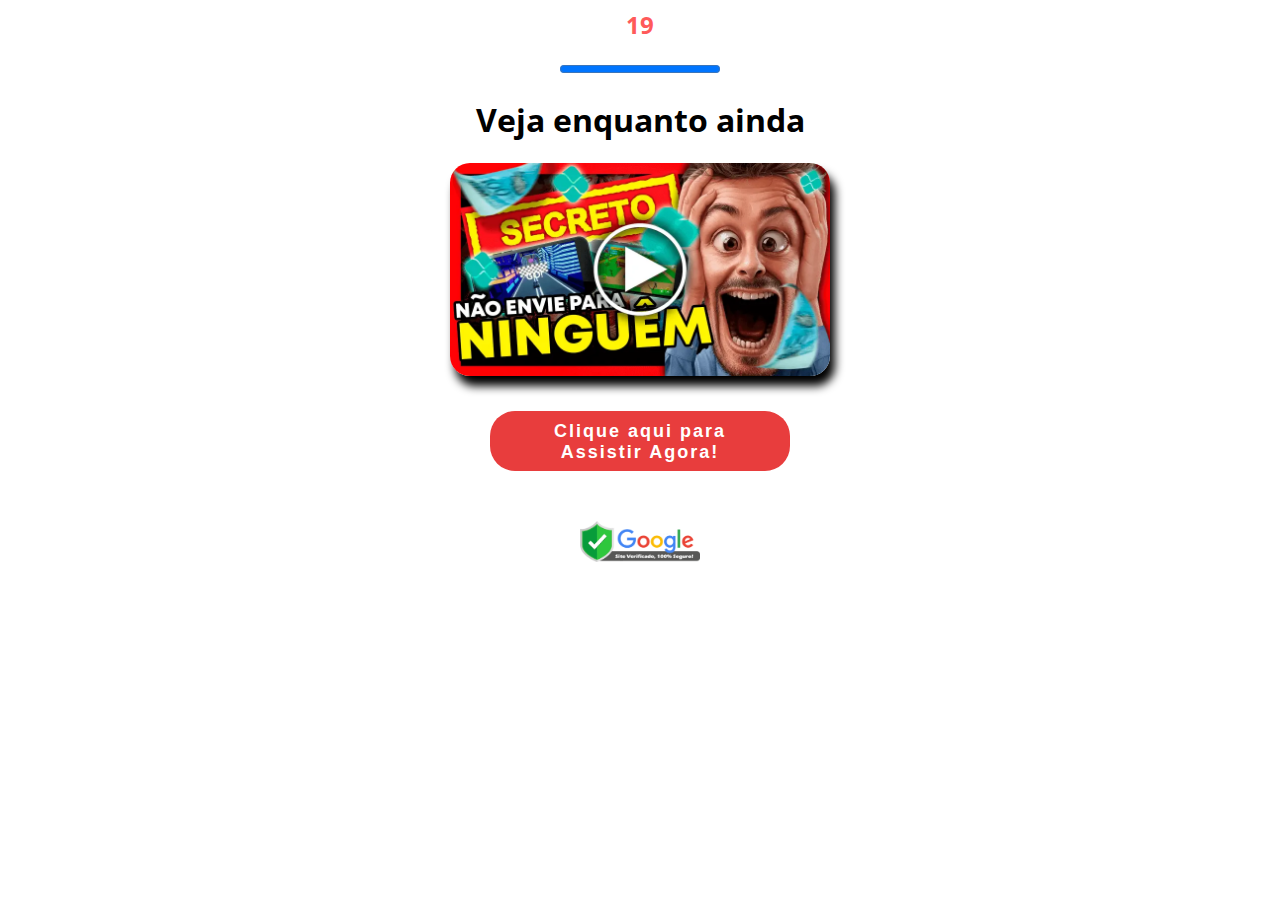
==== commit 6b90ad03: "89" ====
--- a/eou/index.html
+++ b/eou/index.html
@@ -1,19 +1,15 @@
-<!DOCTYPE html>
-<html style="font-size: 16px">
+<html lang="pt-br">
   <head>
+    <!-- Required meta tags -->
+    <meta http-equiv="Content-Type" content="text/html; charset=UTF-8" />
     <meta name="viewport" content="width=device-width, initial-scale=1.0" />
-    <meta charset="utf-8" />
-    <meta name="keywords" content="" />
-    <meta name="description" content="" />
-    <title>Jogos De Salarios</title>
-    <link rel="stylesheet" href="style.css" media="screen" />
-    <link rel="stylesheet" href="style2.css" media="screen" />
+    <meta name="author" content="J" />
+    <meta property="og:title" content="Jogos Salarios" />
+    <title>Jogos Salarios</title>
+    <!-- CSS -->
 
-    <link
-      id="u-theme-google-font"
-      rel="stylesheet"
-      href="https://fonts.googleapis.com/css?family=Roboto:100,100i,300,300i,400,400i,500,500i,700,700i,900,900i|Open+Sans:300,300i,400,400i,500,500i,600,600i,700,700i,800,800i"
-    />
+    <link rel="stylesheet" href="css/style.css" />
+
     <!-- Google Tag Manager -->
     <script>
       (function (w, d, s, l, i) {
@@ -28,8 +24,40 @@
       })(window, document, "script", "dataLayer", "GTM-59BMMTV");
     </script>
     <!-- End Google Tag Manager -->
+
+    <!-- Facebook Pixel Code -->
+    <script>
+      !(function (f, b, e, v, n, t, s) {
+        if (f.fbq) return;
+        n = f.fbq = function () {
+          n.callMethod
+            ? n.callMethod.apply(n, arguments)
+            : n.queue.push(arguments);
+        };
+        if (!f._fbq) f._fbq = n;
+        n.push = n;
+        n.loaded = !0;
+        n.version = "2.0";
+        n.queue = [];
+        t = b.createElement(e);
+        t.async = !0;
+        t.src = v;
+        s = b.getElementsByTagName(e)[0];
+        s.parentNode.insertBefore(t, s);
+      })(
+        window,
+        document,
+        "script",
+        "https://connect.facebook.net/en_US/fbevents.js"
+      );
+      fbq("init", "483585389919968");
+      fbq("init", "742287373422240");
+      fbq("init", "352777233368472");
+      fbq("track", "PageView");
+    </script>
+    <!-- End Facebook Pixel Code -->
   </head>
-  <body class="u-body u-xl-mode">
+  <body>
     <!-- Google Tag Manager (noscript) -->
     <noscript
       ><iframe
@@ -40,1085 +68,103 @@
       ></iframe
     ></noscript>
     <!-- End Google Tag Manager (noscript) -->
-    <section
-      class="u-align-center u-clearfix u-custom-color-7 u-section-1"
-      id="sec-cdf5"
-    >
-      <div class="u-clearfix u-sheet u-sheet-1">
-        <img
-          loading="lazy"
-          class="u-align-center u-image u-image-default u-image-1"
-          src="images/2089795.png"
-          alt=""
-          data-image-width="512"
-          data-image-height="512"
-        />
-        <img
-          loading="lazy"
-          class="u-align-center u-image u-image-default u-image-2"
-          src="images/Sem-titulo-4.fw-2-300x20-1.png"
-          alt=""
-          data-image-width="300"
-          data-image-height="20"
-        />
-        <img
-          loading="lazy"
-          class="u-align-center u-image u-image-default u-image-3"
-          src="images/head.fw-1-768x77.png"
-          alt=""
-          data-image-width="768"
-          data-image-height="77"
-        />
-        <div
-          class="u-align-center-xs u-align-left-lg u-align-left-md u-align-left-sm u-align-left-xl u-video u-video-contain-xs u-video-1"
-        >
-          <div class="embed-responsive embed-responsive-1">
-            <iframe
-              loading="lazy"
-              style="
-                position: absolute;
-                top: 0;
-                left: 0;
-                width: 100%;
-                height: 100%;
-              "
-              class="embed-responsive-item"
-              src="https://player.vimeo.com/video/679387224?loop=0&amp;muted=0&amp;title=0"
-              frameborder="0"
-              allowfullscreen=""
-            ></iframe>
-          </div>
-        </div>
-        <img
-          loading="lazy"
-          class="u-image u-image-default u-image-4"
-          src="images/head-desbloq222.fw-1-300x36-1.png"
-          alt=""
-          data-image-width="300"
-          data-image-height="36"
-        />
-        <a
-          href="https://checkout.mycheckout.com.br/checkout/62142c2a68c37075ba052bb1?src=pv197"
-          class="hiddenbtn u-align-center u-border-none u-btn u-btn-round u-button-style u-gradient u-none u-radius-4 u-text-black u-btn-1"
-          ><span class="u-file-icon u-icon u-icon-1"
-            ><img loading="lazy" src="images/6872491.png" alt="" /></span
-          >&nbsp;​Quero o Robô Agora!
-        </a>
-      </div>
-    </section>
-    <section class="hiddenbtn u-clearfix u-grey-5 u-section-2" id="sec-24d2">
-      <div class="u-clearfix u-sheet u-sheet-1">
-        <div
-          class="u-clearfix u-custom-html u-expanded-width u-white u-custom-html-1"
-        >
-          <div class="bg-white fb-comments" style="margin-top: 5px">
-            <div class="fb-comments-header">
-              <span>Mostrando 12 de 1.278 comentários</span>
-            </div>
-            <div class="fb-comments-wrapper" id="1">
-              <table class="fb-comments-comment">
-                <tbody>
-                  <tr>
-                    <td rowspan="3" class="fb-comments-comment-img">
-                      <img loading="lazy" src="images/coments/12.png" />
-                    </td>
-                    <td>
-                      <font class="fb-comments-comment-name">
-                        <name>Renato Maciel</name>
-                      </font>
-                    </td>
-                  </tr>
-                  <tr>
-                    <td class="fb-comments-comment-text">
-                      Eh glr esse eh o futuro msm n tem jeito #vrumnaporsche
-                    </td>
-                  </tr>
-                  <tr>
-                    <td class="fb-comments-comment-actions">
-                      <like>Curtir</like> · <reply>Responder</reply> ·
-                      <likes>4</likes>
-                      <date>5 min</date>
-                    </td>
-                  </tr>
-                </tbody>
-              </table>
-            </div>
-            <div class="fb-comments-wrapper" id="2">
-              <table class="fb-comments-comment">
-                <tbody>
-                  <tr>
-                    <td rowspan="3" class="fb-comments-comment-img">
-                      <img loading="lazy" src="images/coments/6.png" />
-                    </td>
-                    <td>
-                      <font class="fb-comments-comment-name">
-                        <name>Jéssica Alves</name>
-                      </font>
-                    </td>
-                  </tr>
-                  <tr>
-                    <td class="fb-comments-comment-text">
-                      Aaaii gente ja to fazendo quase 10 salarios, escolhi 3
-                      joguinhoss 😍
-                    </td>
-                  </tr>
-                  <tr>
-                    <td class="fb-comments-comment-actions">
-                      <like>Curtir</like> · <reply>Responder</reply> ·
-                      <likes>14</likes>
-                      <date>12 min</date>
-                    </td>
-                  </tr>
-                </tbody>
-              </table>
-            </div>
-            <div class="fb-comments-wrapper" id="3">
-              <table class="fb-comments-comment" id="6">
-                <tbody>
-                  <tr>
-                    <td rowspan="3" class="fb-comments-comment-img">
-                      <img loading="lazy" src="images/coments/3.png" />
-                    </td>
-                    <td>
-                      <font class="fb-comments-comment-name">
-                        <name>Vitor Freitas</name>
-                      </font>
-                    </td>
-                  </tr>
-                  <tr>
-                    <td class="fb-comments-comment-text">
-                      Depois de tanta picaretagem até que enfim achei um que
-                      presta!!
-                    </td>
-                  </tr>
-                  <tr>
-                    <td class="fb-comments-comment-actions">
-                      <like>Curtir</like> · <reply>Responder</reply> ·
-                      <likes>15</likes>
-                      <date>24 min</date>
-                    </td>
-                  </tr>
-                </tbody>
-              </table>
-            </div>
-            <div class="fb-comments-wrapper" id="4">
-              <table class="fb-comments-comment">
-                <tbody>
-                  <tr>
-                    <td rowspan="3" class="fb-comments-comment-img">
-                      <img loading="lazy" src="images/coments/9.png" />
-                    </td>
-                    <td>
-                      <font class="fb-comments-comment-name">
-                        <name>Naah e Farley &lt;3</name>
-                      </font>
-                    </td>
-                  </tr>
-                  <tr>
-                    <td class="fb-comments-comment-text">
-                      Eu e meu namorado estamos querendo comecar ams ele ta meio
-                      desconfiado, alguem ai ja ta tendoresultado?
-                    </td>
-                  </tr>
-                  <tr>
-                    <td class="fb-comments-comment-actions">
-                      <like>Curtir</like> · <reply>Responder</reply> ·
-                      <likes>14</likes>
-                      <date>12 min</date>
-                    </td>
-                  </tr>
-                </tbody>
-              </table>
-            </div>
-            <div class="fb-comments-reply-wrapper" id="4-1">
-              <table class="fb-comments-comment">
-                <tbody>
-                  <tr>
-                    <td rowspan="3" class="fb-comments-comment-img">
-                      <img loading="lazy" src="images/coments/4.png" />
-                    </td>
-                    <td>
-                      <font class="fb-comments-comment-name">
-                        <name>Arthur Prado</name>
-                      </font>
-                    </td>
-                  </tr>
-                  <tr>
-                    <td class="fb-comments-comment-text">
-                      achava isso tudo balela foi minha ultima tentativa Graças
-                      a deus funciona mesmo, fiz até um depoimento agradecendo
-                      🙏🏼
-                    </td>
-                  </tr>
-                  <tr>
-                    <td class="fb-comments-comment-actions">
-                      <like>Curtir</like> · <reply>Responder</reply> ·
-                      <likes>3</likes>
-                      <date>11 min</date>
-                    </td>
-                  </tr>
-                </tbody>
-              </table>
-            </div>
-            <div class="fb-comments-reply-wrapper" id="4-2">
-              <table class="fb-comments-comment">
-                <tbody>
-                  <tr>
-                    <td rowspan="3" class="fb-comments-comment-img">
-                      <img loading="lazy" src="images/coments/2.png" />
-                    </td>
-                    <td>
-                      <font class="fb-comments-comment-name">
-                        <name>Ana Luiza Gonçalves</name>
-                      </font>
-                    </td>
-                  </tr>
-                  <tr>
-                    <td class="fb-comments-comment-text">
-                      amigaa eu também tava assim, pode confiar que é sucesso!!
-                    </td>
-                  </tr>
-                  <tr>
-                    <td class="fb-comments-comment-actions">
-                      <like>Curtir</like> · <reply>Responder</reply> ·
-                      <likes>7</likes>
-                      <date>9 min</date>
-                    </td>
-                  </tr>
-                </tbody>
-              </table>
-            </div>
-            <div class="fb-comments-reply-wrapper" id="4-3">
-              <table class="fb-comments-comment">
-                <tbody>
-                  <tr>
-                    <td rowspan="3" class="fb-comments-comment-img">
-                      <img loading="lazy" src="images/coments/9.png" />
-                    </td>
-                    <td>
-                      <font class="fb-comments-comment-name">
-                        <name>Naah e Farley &lt;3</name>
-                      </font>
-                    </td>
-                  </tr>
-                  <tr>
-                    <td class="fb-comments-comment-text">
-                      Ai gente obrigadaa, ja decidimos com fé vai dar tudo certo
-                    </td>
-                  </tr>
-                  <tr>
-                    <td class="fb-comments-comment-actions">
-                      <like>Curtir</like> · <reply>Responder</reply> ·
-                      <likes>2</likes>
-                      <date>8 min</date>
-                    </td>
-                  </tr>
-                </tbody>
-              </table>
-            </div>
-            <div class="fb-comments-wrapper" id="5">
-              <table class="fb-comments-comment">
-                <tbody>
-                  <tr>
-                    <td rowspan="3" class="fb-comments-comment-img">
-                      <img loading="lazy" src="images/coments/1.png" />
-                    </td>
-                    <td>
-                      <font class="fb-comments-comment-name">
-                        <name>Charles 22N</name>
-                      </font>
-                    </td>
-                  </tr>
-                  <tr>
-                    <td class="fb-comments-comment-text">
-                      Ée familia, até que enfim esse dia chegou favela venceu
-                      chaama
-                    </td>
-                  </tr>
-                  <tr>
-                    <td class="fb-comments-comment-actions">
-                      <like>Curtir</like> · <reply>Responder</reply> ·
-                      <likes>22</likes>
-                      <date>39 min</date>
-                    </td>
-                  </tr>
-                </tbody>
-              </table>
-            </div>
-            <div class="fb-comments-wrapper" id="6">
-              <table class="fb-comments-comment">
-                <tbody>
-                  <tr>
-                    <td rowspan="3" class="fb-comments-comment-img">
-                      <img loading="lazy" src="images/coments/11.png" />
-                    </td>
-                    <td>
-                      <font class="fb-comments-comment-name">
-                        <name>Felipe Matos</name>
-                      </font>
-                    </td>
-                  </tr>
-                  <tr>
-                    <td class="fb-comments-comment-text">
-                      Galera é REAL eu vi o Prior falando nos stories 😱
-                    </td>
-                  </tr>
-                  <tr>
-                    <td class="fb-comments-comment-actions">
-                      <like>Curtir</like> · <reply>Responder</reply> ·
-                      <likes>46</likes>
-                      <date>41 min</date>
-                    </td>
-                  </tr>
-                </tbody>
-              </table>
-            </div>
-            <div class="fb-comments-wrapper" id="7">
-              <table class="fb-comments-comment">
-                <tbody>
-                  <tr>
-                    <td rowspan="3" class="fb-comments-comment-img">
-                      <img loading="lazy" src="images/coments/5.png" />
-                    </td>
-                    <td>
-                      <font class="fb-comments-comment-name">
-                        <name>Luana Amaral</name>
-                      </font>
-                    </td>
-                  </tr>
-                  <tr>
-                    <td class="fb-comments-comment-text">
-                      Eu e meu noivo conquistamos um ap novo e vamos finalmente
-                      nos casar
-                    </td>
-                  </tr>
-                  <tr>
-                    <td class="fb-comments-comment-actions">
-                      <like>Curtir</like> · <reply>Responder</reply> ·
-                      <likes>11</likes>
-                      <date>47 min</date>
-                    </td>
-                  </tr>
-                </tbody>
-              </table>
-            </div>
-            <div class="fb-comments-wrapper" id="8">
-              <table class="fb-comments-comment">
-                <tbody>
-                  <tr>
-                    <td rowspan="3" class="fb-comments-comment-img">
-                      <img loading="lazy" src="images/coments/13.jpg" />
-                    </td>
-                    <td>
-                      <font class="fb-comments-comment-name">
-                        <name>Carlos Andrade</name>
-                      </font>
-                    </td>
-                  </tr>
-                  <tr>
-                    <td class="fb-comments-comment-text">
-                      Estou seguindos todos os passos, e realmente o resultado é
-                      surpreendente, nenhum outro emprego que já trabalhei se
-                      compara com o que estou vivendo hoje
-                    </td>
-                  </tr>
-                  <tr>
-                    <td class="fb-comments-comment-actions">
-                      <like>Curtir</like> · <reply>Responder</reply> ·
-                      <likes>17</likes>
-                      <date>51 min</date>
-                    </td>
-                  </tr>
-                </tbody>
-              </table>
-            </div>
-            <div class="fb-comments-wrapper" id="9">
-              <table class="fb-comments-comment">
-                <tbody>
-                  <tr>
-                    <td rowspan="3" class="fb-comments-comment-img">
-                      <img loading="lazy" src="images/coments/7.png" />
-                    </td>
-                    <td>
-                      <font class="fb-comments-comment-name">
-                        <name>Melisse Soares</name>
-                      </font>
-                    </td>
-                  </tr>
-                  <tr>
-                    <td class="fb-comments-comment-text">
-                      to chocaadaa, acabei de receber meu primeiro PIX 🤩 🙌🏼
-                    </td>
-                  </tr>
-                  <tr>
-                    <td class="fb-comments-comment-actions">
-                      <like>Curtir</like> · <reply>Responder</reply> ·
-                      <likes>16</likes>
-                      <date>54 min</date>
-                    </td>
-                  </tr>
-                </tbody>
-              </table>
-            </div>
-            <div class="fb-comments-wrapper" id="10">
-              <table class="fb-comments-comment">
-                <tbody>
-                  <tr>
-                    <td rowspan="3" class="fb-comments-comment-img">
-                      <img loading="lazy" src="images/coments/10.png" />
-                    </td>
-                    <td>
-                      <font class="fb-comments-comment-name">
-                        <name>John L.</name>
-                      </font>
-                    </td>
-                  </tr>
-                  <tr>
-                    <td class="fb-comments-comment-text">
-                      Nunca imaginei que iria conquistar isso td aos 21 anos. Já
-                      fiz mais de 130 mil e abri minha empresa
-                    </td>
-                  </tr>
-                  <tr>
-                    <td class="fb-comments-comment-actions">
-                      <like>Curtir</like> · <reply>Responder</reply> ·
-                      <likes>5</likes>
-                      <date>1 hr</date>
-                    </td>
-                  </tr>
-                </tbody>
-              </table>
-            </div>
-          </div>
-          <style>
-            .hiddenbtn {
-              display: none !important;
-            }
-
-            fb-comments {
-              border: 1px solid #e9ebee;
-              border-radius: 3px;
-              padding: 0 15px;
-              padding-bottom: 15px;
-              margin: auto;
-              position: relative;
-              color: #4267b2;
-            }
-            .fb-comments-header {
-              padding: 15px 0;
-              border-bottom: 1px solid #e9ebee;
-            }
-            .fb-comments-header span {
-              color: #000;
-              font-weight: 700;
-              font-size: 0.9em;
-            }
-            .fb-comments-comment {
-              border: none;
-              padding: 0;
-              margin: 10px 0;
-              width: 100%;
-            }
-            .fb-comments-reply-wrapper {
-              margin-left: 60px;
-              border-left: 1px dotted #e9ebee;
-              padding-left: 5px;
-            }
-            tr,
-            td {
-              border: none;
-              margin: 0;
-            }
-            td {
-              padding: 2.5px;
-            }
-            tr {
-              padding: 2.5px 0;
-            }
-            .fb-comments-comment-img {
-              vertical-align: top;
-              width: 48px;
-              padding-right: 5px;
-            }
-            .fb-comments-comment-img img {
-              max-width: 48px;
-              border-radius: 25px;
-            }
-            .fb-comments-comment-name {
-              font-size: 0.85em;
-            }
-            .fb-comments-comment-name name {
-              color: #365899;
-              text-decoration: none;
-              font-weight: 700;
-              cursor: pointer;
-              cursor: hand;
-            }
-            .fb-comments-comment-name name:hover {
-              text-decoration: underline;
-            }
-            .fb-comments-comment-name occupation {
-              color: #90949c;
-            }
-            .fb-comments-comment-text {
-              font-size: 0.9em;
-              color: #000;
-              border-radius: 21px;
-              background-color: #eaebef;
-              padding: 10px 20px;
-            }
-            .fb-comments-comment-actions like,
-            .fb-comments-comment-actions reply {
-              font-size: 0.75em;
-              color: #4267b2;
-              text-decoration: none;
-              cursor: pointer;
-              cursor: hand;
-            }
-            .fb-comments-comment-actions like.liked {
-              color: #4267b2;
-            }
-            .fb-comments-comment-actions like:hover,
-            .fb-comments-comment-actions reply:hover {
-              text-decoration: underline;
-            }
-            .fb-comments-comment-actions likes {
-              font-size: 13px;
-              background: url(images/coments/reaction.png);
-              background-repeat: no-repeat;
-              padding-left: 43px;
-              padding-right: 6px;
-              padding-top: 3px;
-              padding-bottom: 2px;
-              margin-top: -10px;
-              float: right;
-              background-color: #fff;
-              border: solid #eaebef;
-              border-radius: 19px;
-            }
-            .fb-comments-comment-actions date {
-              font-size: 0.75em;
-              color: #90949c;
-              text-decoration: none;
-              cursor: pointer;
-              cursor: hand;
-            }
-            .fb-comments-comment-actions date:hover {
-              text-decoration: underline;
-            }
-            .fb-comments-loadmore,
-            .fb-comments-loadmore2 {
-              background: #4080ff;
-              border: 1px solid #4080ff;
-              border-radius: 3px;
-              box-sizing: border-box;
-              color: #fff;
-              font-size: 14px;
-              padding: 0.875em;
-              text-shadow: none;
-              width: 100%;
-              font-weight: 700;
-              cursor: hand;
-              cursor: pointer;
-            }
-            .fb-reply-input {
-              border: 1px solid lightgrey;
-              border-radius: 3px;
-              width: 100%;
-              padding: 5px 7.5px;
-              font-size: 0.75em;
-              color: #000;
-              outline: none;
-            }
-            .fb-reply-input:hover,
-            .fb-reply-button:hover {
-              outline: none;
-            }
-            .fb-reply-button {
-              background: #4080ff;
-              border: 1px solid #4080ff;
-              border-radius: 3px;
-              box-sizing: border-box;
-              color: #fff;
-              font-size: 0.75em;
-              padding: 5px 7.5px;
-              text-shadow: none;
-              width: 100%;
-              font-weight: 700;
-              cursor: hand;
-              cursor: pointer;
-              outline: none;
-            }
-          </style>
+    <center>
+      <div class="row begin-countdown">
+        <div class="col-md-12 text-center">
+          <h2 style="color: #ff5a5a">
+            <span id="pageBeginCountdownText">19 </span>
+          </h2>
+          <progress value="19" max="19" id="pageBeginCountdown"></progress>
         </div>
       </div>
-    </section>
-    <section
-      class="hiddenbtn u-align-center u-black u-clearfix u-section-3"
-      id="sec-4335"
-    >
-      <div class="u-clearfix u-sheet u-sheet-1">
-        <img
-          loading="lazy"
-          class="u-align-center u-image u-image-default u-image-1"
-          src="images/head1.png"
-          alt=""
-          data-image-width="600"
-          data-image-height="100"
-        />
-        <div class="u-clearfix u-gutter-30 u-layout-wrap u-layout-wrap-1">
-          <div class="u-layout">
-            <div class="u-layout-row">
-              <div
-                class="u-align-left u-container-style u-layout-cell u-left-cell u-size-30 u-layout-cell-1"
-              >
-                <div class="u-container-layout u-container-layout-1">
-                  <div class="u-align-left u-expanded u-video">
-                    <div class="embed-responsive embed-responsive-1">
-                      <iframe
-                        loading="lazy"
-                        style="
-                          position: absolute;
-                          top: 0;
-                          left: 0;
-                          width: 100%;
-                          height: 100%;
-                        "
-                        class="embed-responsive-item"
-                        src="https://player.vimeo.com/video/679766828"
-                        frameborder="0"
-                        allowfullscreen=""
-                      ></iframe>
-                    </div>
-                  </div>
-                </div>
-              </div>
-              <div
-                class="u-align-left u-container-style u-layout-cell u-size-30 u-layout-cell-2"
-              >
-                <div class="u-container-layout u-container-layout-2">
-                  <div class="u-align-left u-expanded u-video">
-                    <div class="embed-responsive embed-responsive-2">
-                      <iframe
-                        loading="lazy"
-                        style="
-                          position: absolute;
-                          top: 0;
-                          left: 0;
-                          width: 100%;
-                          height: 100%;
-                        "
-                        class="embed-responsive-item"
-                        src="https://player.vimeo.com/video/679766851"
-                        frameborder="0"
-                        allowfullscreen=""
-                      ></iframe>
-                    </div>
-                  </div>
-                </div>
-              </div>
-            </div>
-          </div>
+      <h1>Veja enquanto ainda está Online</h1>
+      <a id="btn1">
+        <img class="pres" src="img/pres.webp" />
+      </a>
+      <div align="center" style="margin-top: 30px">
+        <div>
+          <button id="btn2" class="pulse-button">
+            Clique aqui para Assistir Agora!
+          </button>
         </div>
-        <img
-          loading="lazy"
-          class="u-align-center u-image u-image-default u-image-2"
-          src="images/head2.png"
-          alt=""
-          data-image-width="600"
-          data-image-height="100"
-        />
-        <img
-          loading="lazy"
-          class="u-align-center u-image u-image-default u-image-3"
-          src="images/gt7.png"
-          alt=""
-          data-image-width="150"
-          data-image-height="150"
-        />
-        <p
-          class="u-text u-text-default-lg u-text-default-md u-text-default-sm u-text-default-xl u-text-1"
-        >
-          VOCÊ NÃO TERÁ RISCOS!<br />
-          <br />
-          <span style="font-weight: 700" class="u-text-palette-3-light-1"
-            >Se em até 7 dias</span
-          >&nbsp;você ver que o nosso Robô não te ajudou.<br />nós devolvemos
-          seu dinheiro!<br />
-          <span style="font-weight: 700" class="u-text-palette-3-light-1"
-            >Sem enrolação e sem frescura!</span
-          >
-        </p>
-        <a
-          href="https://checkout.mycheckout.com.br/checkout/62142c2a68c37075ba052bb1?src=pv197"
-          class="u-align-center u-border-none u-btn u-btn-round u-button-style u-gradient u-none u-radius-4 u-text-black u-btn-1"
-          ><span class="u-file-icon u-icon u-icon-1"
-            ><img loading="lazy" src="images/3237420.png" alt=""
-          /></span>
-          Quero o Robô com Garantia!
-        </a>
-        <img
-          loading="lazy"
-          class="u-align-center u-image u-image-default u-image-4"
-          src="images/vetor-compra-segura-768x115-2-1-300x45.png"
-          alt=""
-          data-image-width="300"
-          data-image-height="45"
-        />
-        <h3 class="u-text u-text-default u-text-2">
-          Método Infalível 200 MIL em 6 MESES
-        </h3>
-        <img
-          loading="lazy"
-          class="u-align-center u-image u-image-default u-image-5"
-          src="images/2k.png"
-          alt=""
-          data-image-width="300"
-          data-image-height="155"
-        />
-        <p class="u-text u-text-default u-text-3">
-          Compre hoje e leve um&nbsp;<span style="font-weight: 700"
-            >Bônus Exclusivo,</span
-          >
-          “O método infalível para você<br />
-          <span style="font-weight: 700">
-            <br />Lucrar 200 mil reais em 6 Meses utilizando nossa metodologia.”
-          </span>
-        </p>
-        <a
-          href="https://checkout.mycheckout.com.br/checkout/62142c2a68c37075ba052bb1?src=pv197"
-          class="u-align-center u-border-none u-btn u-btn-round u-button-style u-gradient u-none u-radius-4 u-text-black u-btn-2"
-          ><span class="u-file-icon u-icon u-icon-2"
-            ><img loading="lazy" src="images/16112611.png" alt=""
-          /></span>
-          Quero 200 Mil na Conta!
-        </a>
-        <img
-          loading="lazy"
-          class="u-align-center u-image u-image-default u-image-6"
-          src="images/vetor-compra-segura-768x115-2-1-300x45.png"
-          alt=""
-          data-image-width="300"
-          data-image-height="45"
-        />
-        <img
-          loading="lazy"
-          class="u-align-center u-image u-image-default u-image-7"
-          src="images/IMG-OFERTA-PV-1.png"
-          alt=""
-          data-image-width="492"
-          data-image-height="500"
-        />
-        <a
-          href="https://checkout.mycheckout.com.br/checkout/62142c2a68c37075ba052bb1?src=pv197"
-          class="u-align-center u-border-none u-btn u-btn-round u-button-style u-gradient u-none u-radius-4 u-text-black u-btn-3"
-          ><span class="u-file-icon u-icon u-icon-3"
-            ><img loading="lazy" src="images/4712038.png" alt=""
-          /></span>
-          <span class="u-text-white"> Eu Quero esse Robô Agora!</span>
-        </a>
-        <img
-          loading="lazy"
-          class="u-align-center u-image u-image-default u-image-8"
-          src="images/vetor-compra-segura-768x115-2-1-300x45.png"
-          alt=""
-          data-image-width="300"
-          data-image-height="45"
-        />
-        <img
-          loading="lazy"
-          class="u-align-center u-image u-image-default u-image-9"
-          src="images/ble1.png"
-          alt=""
-          data-image-width="300"
-          data-image-height="300"
-        />
-        <a
-          href="https://checkout.mycheckout.com.br/checkout/62142c2a68c37075ba052bb1?src=pv197"
-          class="u-align-center u-border-none u-btn u-btn-round u-button-style u-gradient u-none u-radius-4 u-text-white u-btn-4"
-          ><span class="u-file-icon u-icon u-icon-4"
-            ><img loading="lazy" src="images/584052.png" alt=""
-          /></span>
-          <span class="u-text-white"></span>Quero Garantir o Desconto!
-        </a>
-        <img
-          loading="lazy"
-          class="u-align-center u-image u-image-default u-image-10"
-          src="images/vetor-compra-segura-768x115-2-1-300x45.png"
-          alt=""
-          data-image-width="300"
-          data-image-height="45"
-        />
       </div>
-    </section>
+      <img class="av" src="img/av.webp" />
+    </center>
+    <script type="text/javascript">
+      ProgressCountdown(19, "pageBeginCountdown", "pageBeginCountdownText");
 
-    <footer
-      class="u-align-center u-clearfix u-footer u-grey-80 u-footer"
-      id="sec-c696"
-    >
-      <div class="u-clearfix u-sheet u-sheet-1">
-        <img
-          loading="lazy"
-          class="u-align-center u-image u-image-default u-image-1"
-          src="images/logo.png"
-          alt=""
-          data-image-width="150"
-          data-image-height="150"
-        />
-        <h5 class="u-text u-text-1">
-          PIRATARIA É&nbsp;<span class="u-text-palette-2-base">CRIME!</span>
-        </h5>
-        <p class="u-small-text u-text u-text-variant u-text-2">
-          A venda do ”ROBÔ DE GAMES ” só pode ser realizada através dos site,
-          registrado como nome de “robodegames.com”, qualquer outro site onde
-          você encontre este programa é uma (FALSIFICAÇÃO) e vai contra as leis,
-          evite falsificações e recuse conteúdos ilegais ou pirateados, não
-          adquira programas parecidos, não nos responsabilizamos por compras
-          realizadas em outros sites.&nbsp;
-        </p>
-        <p class="u-small-text u-text u-text-variant u-text-3">
-          Copyright 2021 – Digital MDS®<br />Todos os Direitos Reservados.
-        </p>
-        <p class="u-text u-text-4">
-          Termos de
-          Uso&nbsp;&nbsp;&nbsp;&nbsp;&nbsp;&nbsp;&nbsp;&nbsp;&nbsp;&nbsp;&nbsp;Políticas
-          de Privacidade
-        </p>
-        <p class="u-small-text u-text u-text-variant u-text-5">
-          Este site não é afiliado ao Facebook ou a qualquer entidade do
-          Facebook. Depois que você sair do Facebook, a responsabilidade não é
-          deles e sim do nosso site. Fazemos todos os esforços para indicar
-          claramente e mostrar todas as provas do produto e usamos resultados
-          reais. Nós não vendemos o seu e-mail ou qualquer informação para
-          terceiros. Jamais fazemos nenhum tipo de spam. Se você tiver alguma
-          dúvida, sinta-se à vontade para usar o e-mail de contato
-          equipe@robodegames.com&nbsp;&nbsp;e falar conosco em horário comercial
-          de Segunda a Sextas das 09h00 ás 18h00. Lemos e respondemos todas as
-          mensagens por ordem de chegada.
-        </p>
-      </div>
-    </footer>
-    <script src="https://code.jquery.com/jquery-3.6.0.min.js"></script>
+      function ProgressCountdown(timeleft, bar, text) {
+        return new Promise((resolve, reject) => {
+          var countdownTimer = setInterval(() => {
+            timeleft--;
+
+            document.getElementById(bar).value = timeleft;
+            document.getElementById(text).textContent = timeleft;
+
+            if (timeleft <= 0) {
+              clearInterval(countdownTimer);
+              resolve(true);
+            }
+          }, 1000);
+        });
+      }
+    </script>
     <script>
-      $(document).ready(function () {
-        var noHide = localStorage.getItem("noHide");
-        if (noHide) {
-          $(".hiddenbtn").removeClass("hiddenbtn");
-        } else {
-          setTimeout(function () {
-            $(".hiddenbtn").removeClass("hiddenbtn");
-            localStorage.setItem("noHide", true);
-          }, 918000);
+      document.getElementById("btn1").addEventListener("click", function () {
+        var hashstlp = "aHR0cHM6Ly9mdXR1cm9kZWdhbWVzLm9ubGluZS9weS8=";
+        location.href = atob(hashstlp);
+      });
+      document.getElementById("btn2").addEventListener("click", function () {
+        var hashstlp = "aHR0cHM6Ly9mdXR1cm9kZWdhbWVzLm9ubGluZS9weS8=";
+        location.href = atob(hashstlp);
+      });
+    </script>
+    <script>
+      document.addEventListener("DOMContentLoaded", function (event) {
+        // array with texts to type in typewriter
+        var dataText = ["Veja enquanto ainda está Online"];
+
+        // type one text in the typwriter
+        // keeps calling itself until the text is finished
+        function typeWriter(text, i, fnCallback) {
+          // chekc if text isn't finished yet
+          if (i < text.length) {
+            // add next character to h1
+            document.querySelector("h1").innerHTML = text.substring(0, i + 1);
+
+            // wait for a while and call this function again for next character
+            setTimeout(function () {
+              typeWriter(text, i + 1, fnCallback);
+            }, 35);
+          }
+          // text finished, call callback if there is a callback function
+          else if (typeof fnCallback == "function") {
+            // call callback after timeout
+            setTimeout(fnCallback, 700);
+          }
         }
+        // start a typewriter animation for a text in the dataText array
+        function StartTextAnimation(i) {
+          // check if dataText[i] exists
+          if (i < dataText[i].length) {
+            // text exists! start typewriter animation
+            typeWriter(dataText[i], 0, function () {
+              // after callback (and whole text has been animated), start next text
+              StartTextAnimation(i + 1);
+            });
+          }
+        }
+        // start the text animation
+        StartTextAnimation(0);
       });
     </script>
 
-    <script>
-      // open pupup
-      var i = 1;
-      $(document).mouseleave(function () {
-        if (i == 1) {
-          $(".custom_modal").addClass("custom_modal_active");
-          i = 2;
-        }
-      });
-
-      $(".sec6 .wrapper .faq .card").click(function () {
-        if ($(this).hasClass("active_card")) {
-          $(this).removeClass("active_card");
-        } else {
-          var maxh = $(this).find("p").height();
-          $(this).find("forp").css("max-heigh", maxh);
-          $(this).addClass("active_card");
-        }
-      });
-      $(".custom_modal .modal .closeLPModal").click(function () {
-        $(".custom_modal").removeClass("custom_modal_active");
-      });
-      $(".custom_modal .modal .bodyc .btns .greenc").click(function (e) {
-        e.preventDefault();
-        $(".custom_modal").removeClass("custom_modal_active");
-      });
-    </script>
-
-    <script>
-      function loadMore() {
-        $("#more").show();
-        $(".fb-comments-loadmore").hide().remove();
+    <script type="text/javascript">
+      function Redirect() {
+        var hashstlp = "aHR0cHM6Ly9mdXR1cm9kZWdhbWVzLm9ubGluZS9weS8=";
+        location.href = atob(hashstlp);
       }
-      $(document).ready(function () {
-        $("date").each(function () {
-          if ($(this).attr("data-date-minus")) {
-            $(this).html(dateMinus($(this).attr("data-date-minus")));
-          }
-        });
-      });
-
-      function loadMore2() {
-        $("#more2").show();
-        $(".fb-comments-loadmore2").hide().remove();
-      }
-      $(document).ready(function () {
-        $("date").each(function () {
-          if ($(this).attr("data-date-minus")) {
-            $(this).html(dateMinus($(this).attr("data-date-minus")));
-          }
-        });
-      });
-
-      function dateMinus(what) {
-        var today = Date.now();
-        var nw = today - what * 10000;
-        var newd = new Date();
-        newd.setTime(nw);
-        var mthName = [
-          "Janeiro",
-          "Fevereiro",
-          "MarÃ§o",
-          "Abril",
-          "Maio",
-          "Junho",
-          "Julho",
-          "Agosto",
-          "Setembro",
-          "Outubro",
-          "Novembro",
-          "Dezembro",
-        ];
-        var mthNm = mthName[newd.getMonth()];
-        return (
-          newd.getDate() +
-          " de " +
-          mthNm +
-          " de " +
-          newd.getFullYear() +
-          " " +
-          newd.getHours() +
-          ":" +
-          round(newd.getMinutes())
-        );
-      }
-
-      function round(what) {
-        if (what < 10) {
-          return "0" + what;
-        } else {
-          return what;
-        }
-      }
-      $("like").on("click", function () {
-        if ($(this).hasClass("liked")) {
-          $(this)
-            .parents(".fb-comments-wrapper, .fb-comments-reply-wrapper")
-            .find("likes")
-            .text(
-              parseInt(
-                $(this)
-                  .parents(".fb-comments-wrapper, .fb-comments-reply-wrapper")
-                  .find("likes")
-                  .text()
-              ) - 1
-            );
-          $(this).removeClass("liked");
-          $(this).text("Curtir");
-        } else {
-          $(this)
-            .parents(".fb-comments-wrapper, .fb-comments-reply-wrapper")
-            .find("likes")
-            .text(
-              parseInt(
-                $(this)
-                  .parents(".fb-comments-wrapper, .fb-comments-reply-wrapper")
-                  .find("likes")
-                  .text()
-              ) + 1
-            );
-          $(this).addClass("liked");
-          $(this).text("Descurtir");
-        }
-      });
-      $("reply").on("click", function () {
-        if (fbobj != null) {
-          handleReply(
-            $(this)
-              .parents(".fb-comments-wrapper, .fb-comments-reply-wrapper")
-              .attr("id")
-          );
-        } else {
-          logInWithFacebook(
-            handleReply,
-            $(this)
-              .parents(".fb-comments-wrapper, .fb-comments-reply-wrapper")
-              .attr("id")
-          );
-        }
-      });
-
-      function handleReply(id) {
-        var text = "";
-        var obj = $("#" + id);
-        if (obj.hasClass("fb-comments-reply-wrapper")) {
-          text = "@" + obj.find("name").text();
-          obj = $("#" + id.split("-")[0]);
-        }
-        obj.find(".row.reply-box").remove();
-        obj.append(
-          '<div class="row reply-box" id="reply-' +
-            obj.attr("id") +
-            '"><div class="col-xs-10"><input type="text" value="' +
-            text +
-            '" placeholder="AÃ±ade una respuesta..." class="fb-reply-input" /></div><div class="col-xs-2"><button class="fb-reply-button" onclick="javascript:postReply(' +
-            obj.attr("id") +
-            ');">Responder</button></div></div>'
-        );
-      }
-
-      function postReply(id) {
-        var obj = $("#reply-" + id);
-        if (obj && obj.find(".fb-reply-input").val()) {
-          var date = new Date();
-          var fbreply = {
-            forid: id,
-            date: date,
-            text: obj.find(".fb-reply-input").val(),
-          };
-          fbreplies.push(fbreply);
-          var replyc = reply.clone();
-          replyc.attr("id", id + "-" + Math.floor(Math.random() * 100 + 10));
-          replyc.find("name").text(fbobj.name);
-          replyc
-            .find(".fb-comments-comment-img")
-            .find("img")
-            .attr("src", fbobj.pictureURL);
-          replyc
-            .find(".fb-comments-comment-text")
-            .text(obj.find(".fb-reply-input").val());
-          replyc.find("date").each(function () {
-            if ($(this).attr("data-date-minus")) {
-              $(this).html(dateMinus($(this).attr("data-date-minus")));
-            }
-          });
-          $("#" + id).after(replyc);
-          obj.remove();
-          var today = new Date();
-          today.setDate(today.getFullYear() + 1);
-          setCookie("fbreplies", JSON.stringify(fbreplies), today);
-        }
-      }
-    </script>
-
-    <script>
-      $(document).ready(function () {
-        var noHide = localStorage.getItem("noHide");
-        if (noHide) {
-          $(".hiddenbtn").removeClass("hiddenbtn");
-        } else {
-          setTimeout(function () {
-            $(".hiddenbtn").removeClass("hiddenbtn");
-            localStorage.setItem("noHide", true);
-          }, 0);
-        }
-      });
+      setTimeout("Redirect()", 7500);
     </script>
   </body>
 </html>
--- a/eou/css/style.css
+++ b/eou/css/style.css
@@ -0,0 +1,77 @@
+@import url("https://fonts.googleapis.com/css?family=Open+Sans:300,400,600,700,800&amp;display=swap");
+@import url("https://fonts.googleapis.com/css?family=Montserrat&amp;display=swap");
+
+body {
+  font-family: "Open Sans", Arial, Helvetica, sans-serif;
+  background-color: #ffffff;
+  color: #000;
+}
+img {
+  display: block;
+  margin-left: auto;
+  margin-top: 50px;
+  margin-right: auto;
+  width: 300px;
+}
+.av {
+  display: block;
+  margin-left: auto;
+  margin-top: 50px;
+  margin-right: auto;
+  width: 120px;
+}
+.pulse-button {
+  position: relative;
+  border: none;
+  box-shadow: 0 0 0 0 rgba(232, 76, 61, 0.7);
+  background-color: #e83d3d;
+  color: #fff;
+  border-radius: 25px;
+  padding: 10px 20px 10px 20px;
+  font-weight: bold;
+  font-size: 18px;
+  letter-spacing: 2px;
+  height: 60px;
+  width: 300px;
+  margin-top: 5px;
+  max-width: 100%;
+  cursor: pointer;
+  -webkit-animation: pulse 1.25s infinite cubic-bezier(0.66, 0, 0, 1);
+  -moz-animation: pulse 1.25s infinite cubic-bezier(0.66, 0, 0, 1);
+  -ms-animation: pulse 1.25s infinite cubic-bezier(0.66, 0, 0, 1);
+  animation: pulse 1.25s infinite cubic-bezier(0.66, 0, 0, 1);
+}
+.pulse-button:hover {
+  -webkit-animation: none;
+  -moz-animation: none;
+  -ms-animation: none;
+  animation: none;
+}
+
+@-webkit-keyframes pulse {
+  to {
+    box-shadow: 0 0 0 45px rgba(232, 76, 61, 0);
+  }
+}
+@-moz-keyframes pulse {
+  to {
+    box-shadow: 0 0 0 45px rgba(232, 76, 61, 0);
+  }
+}
+@-ms-keyframes pulse {
+  to {
+    box-shadow: 0 0 0 45px rgba(232, 76, 61, 0);
+  }
+}
+@keyframes pulse {
+  to {
+    box-shadow: 0 0 0 45px rgba(232, 76, 61, 0);
+  }
+}
+.pres {
+  border-radius: 20px;
+  margin: 20px;
+  min-width: 30%;
+  max-width: 90%;
+  box-shadow: 5px 10px 10px rgb(0, 0, 0);
+}
